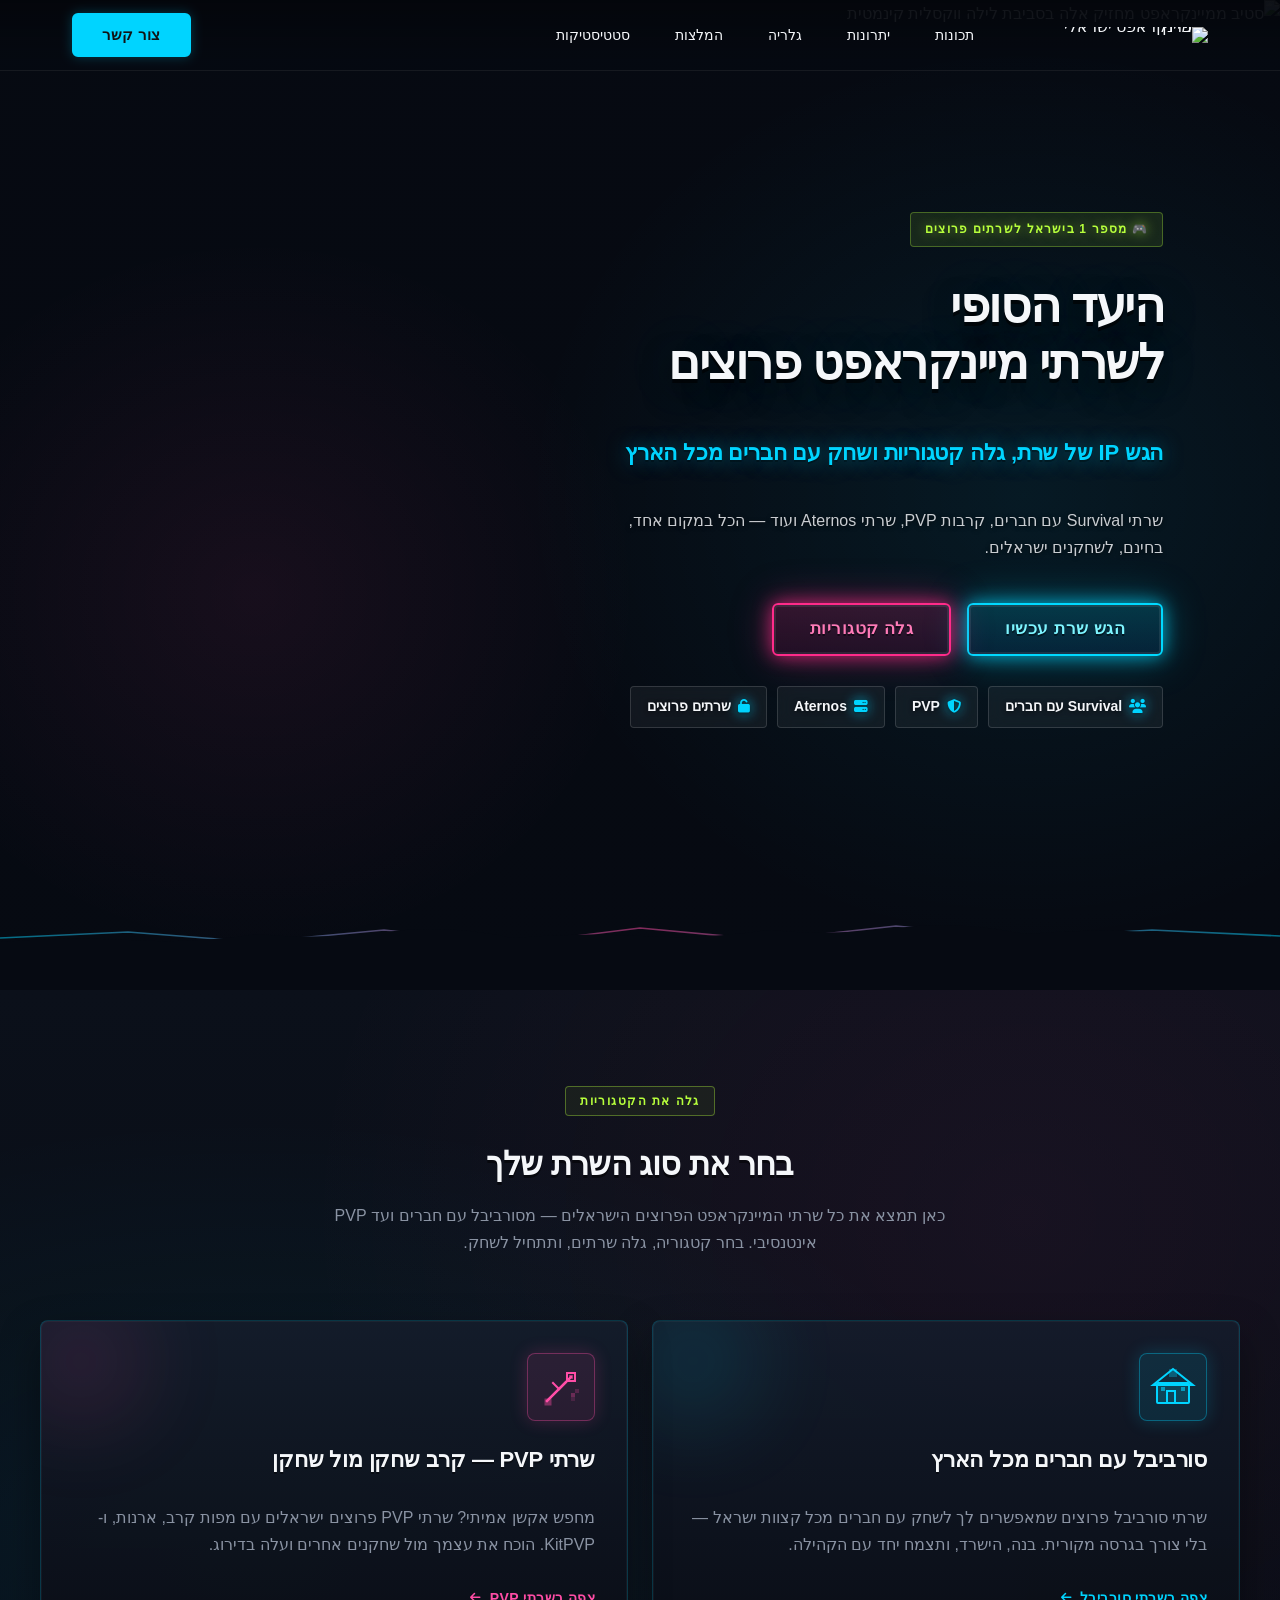
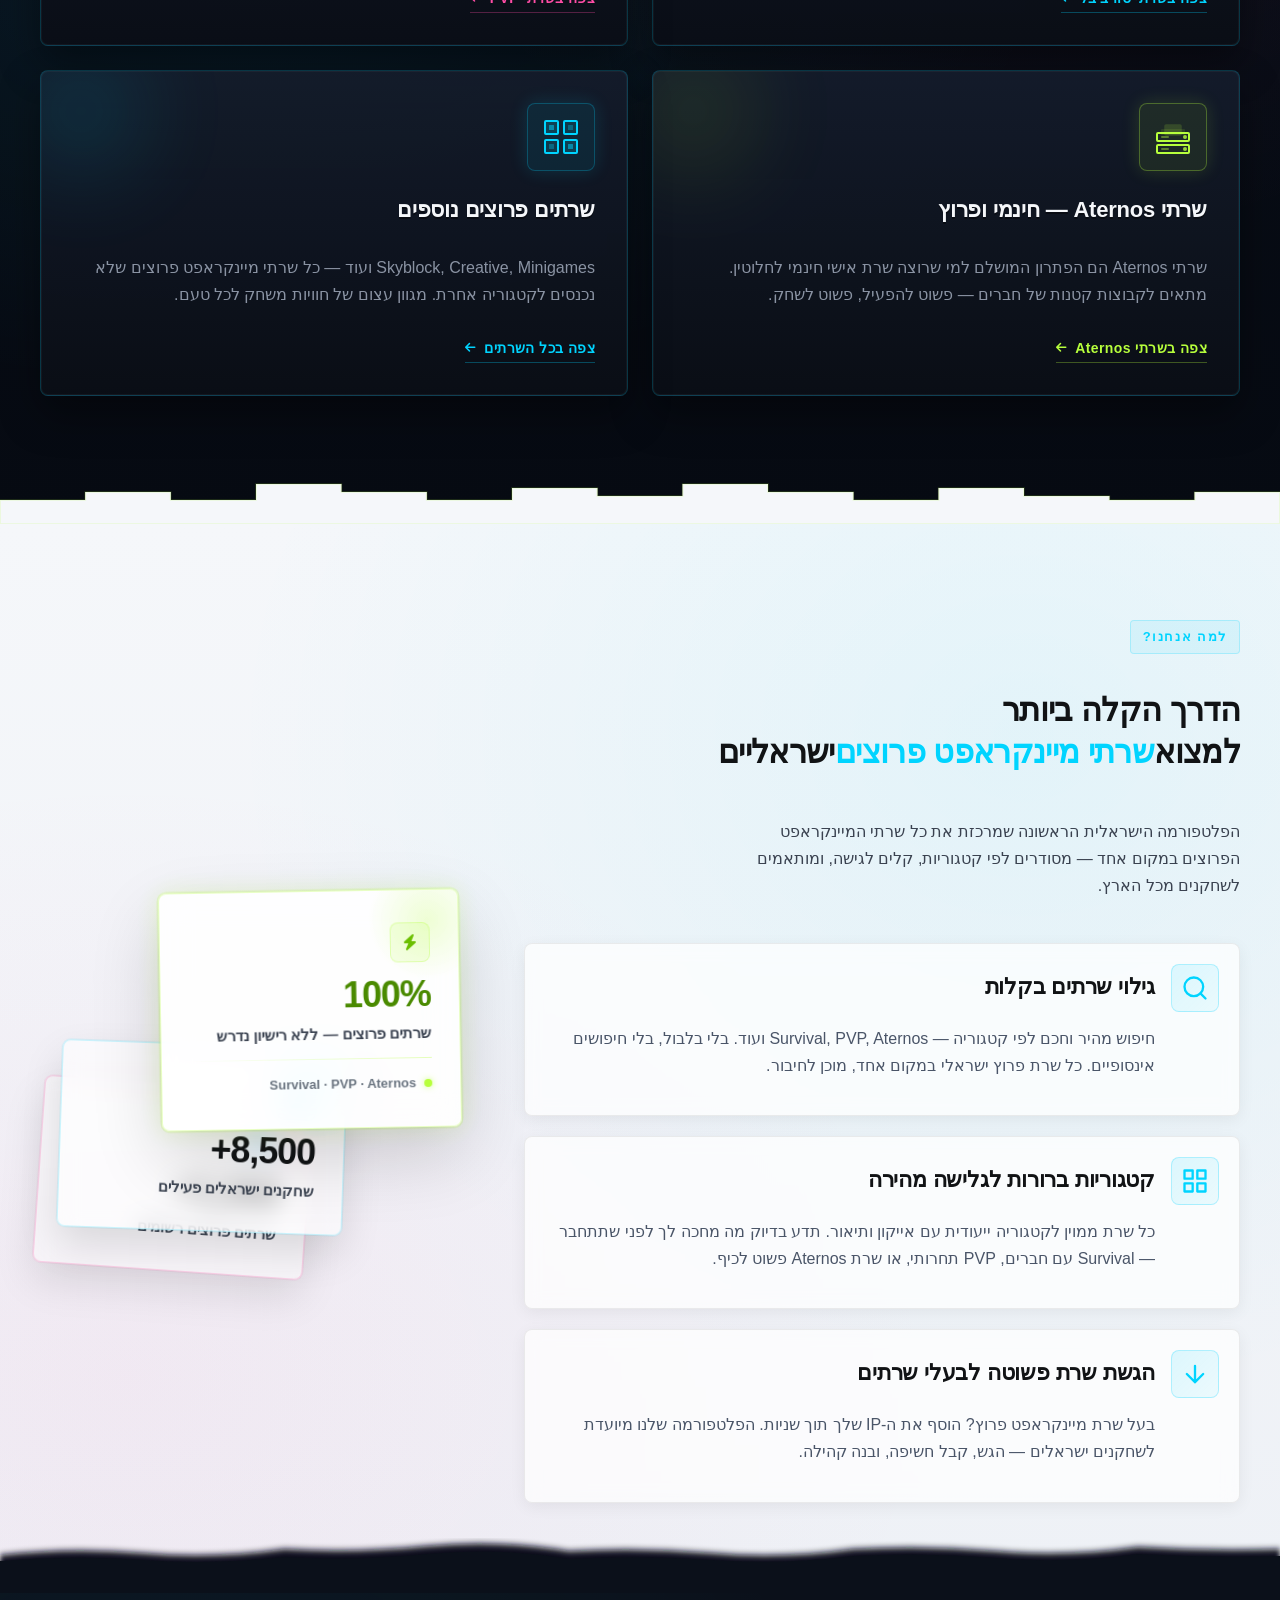
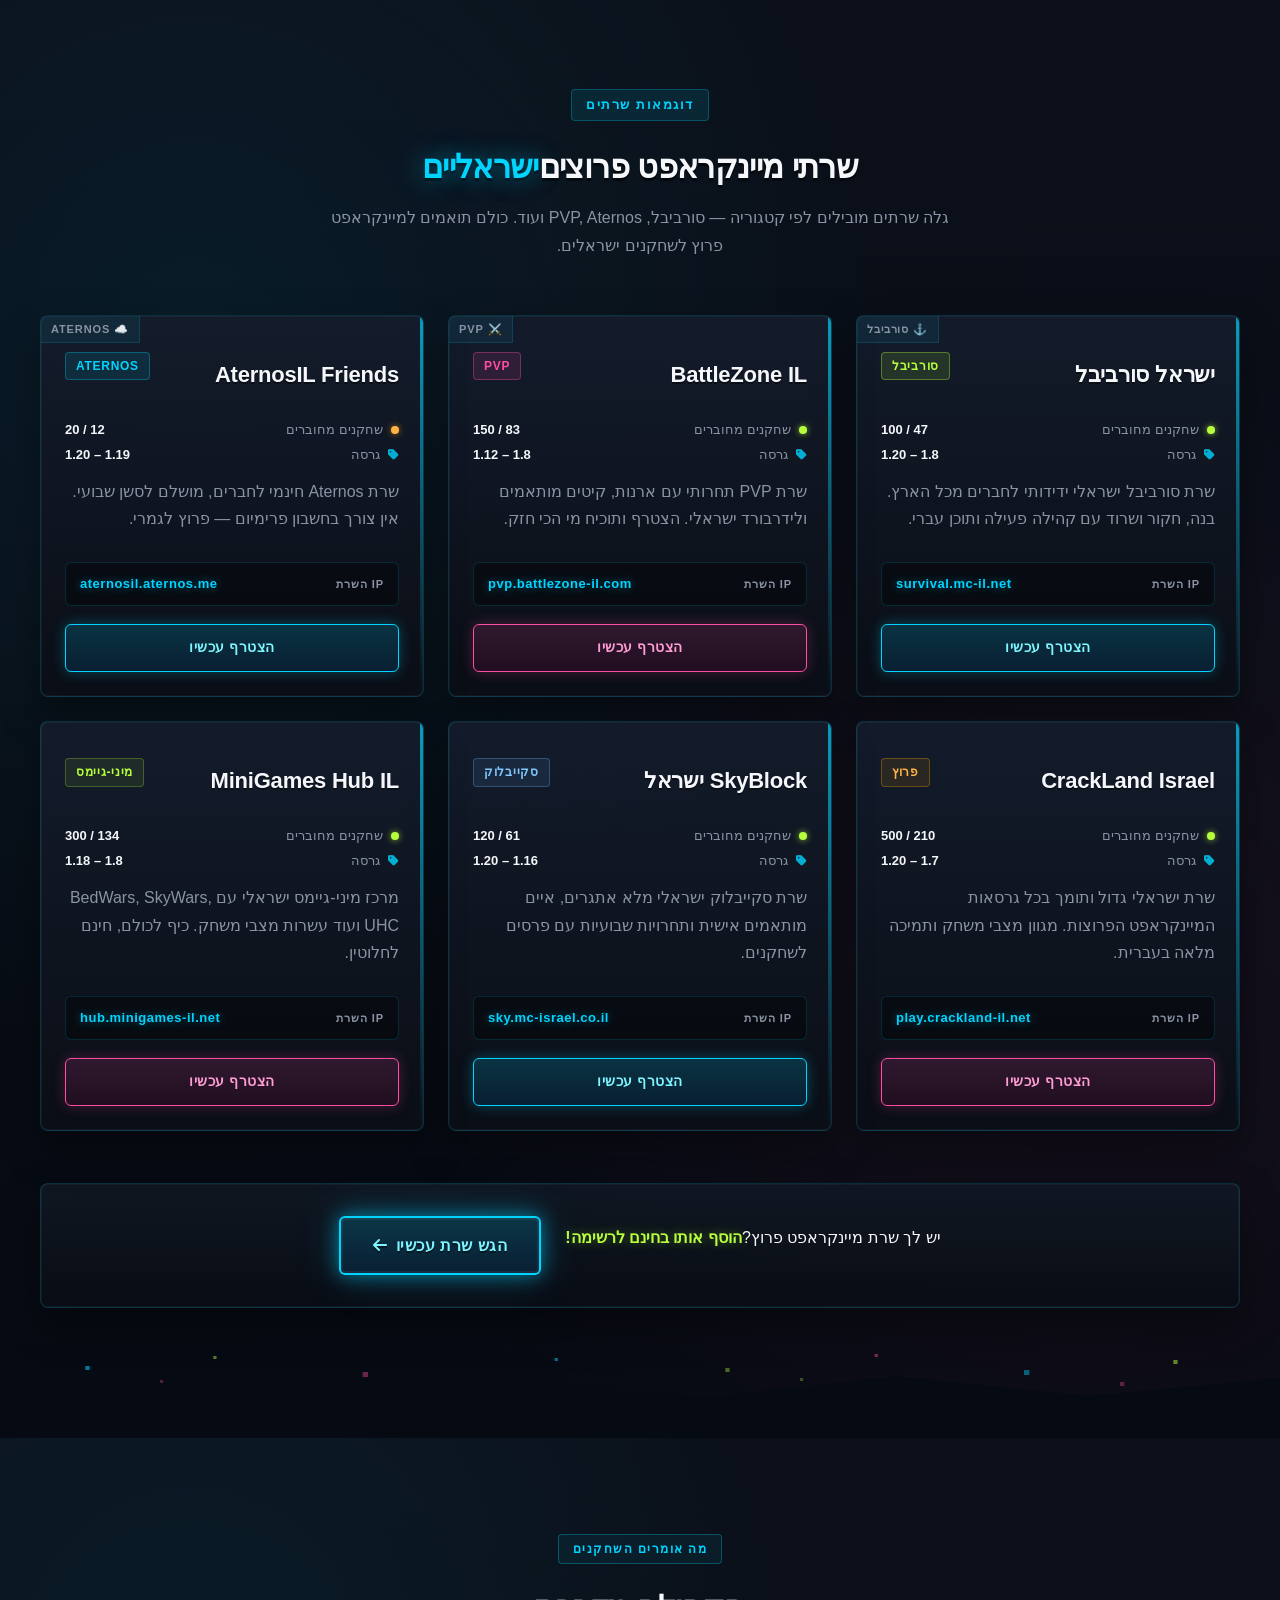
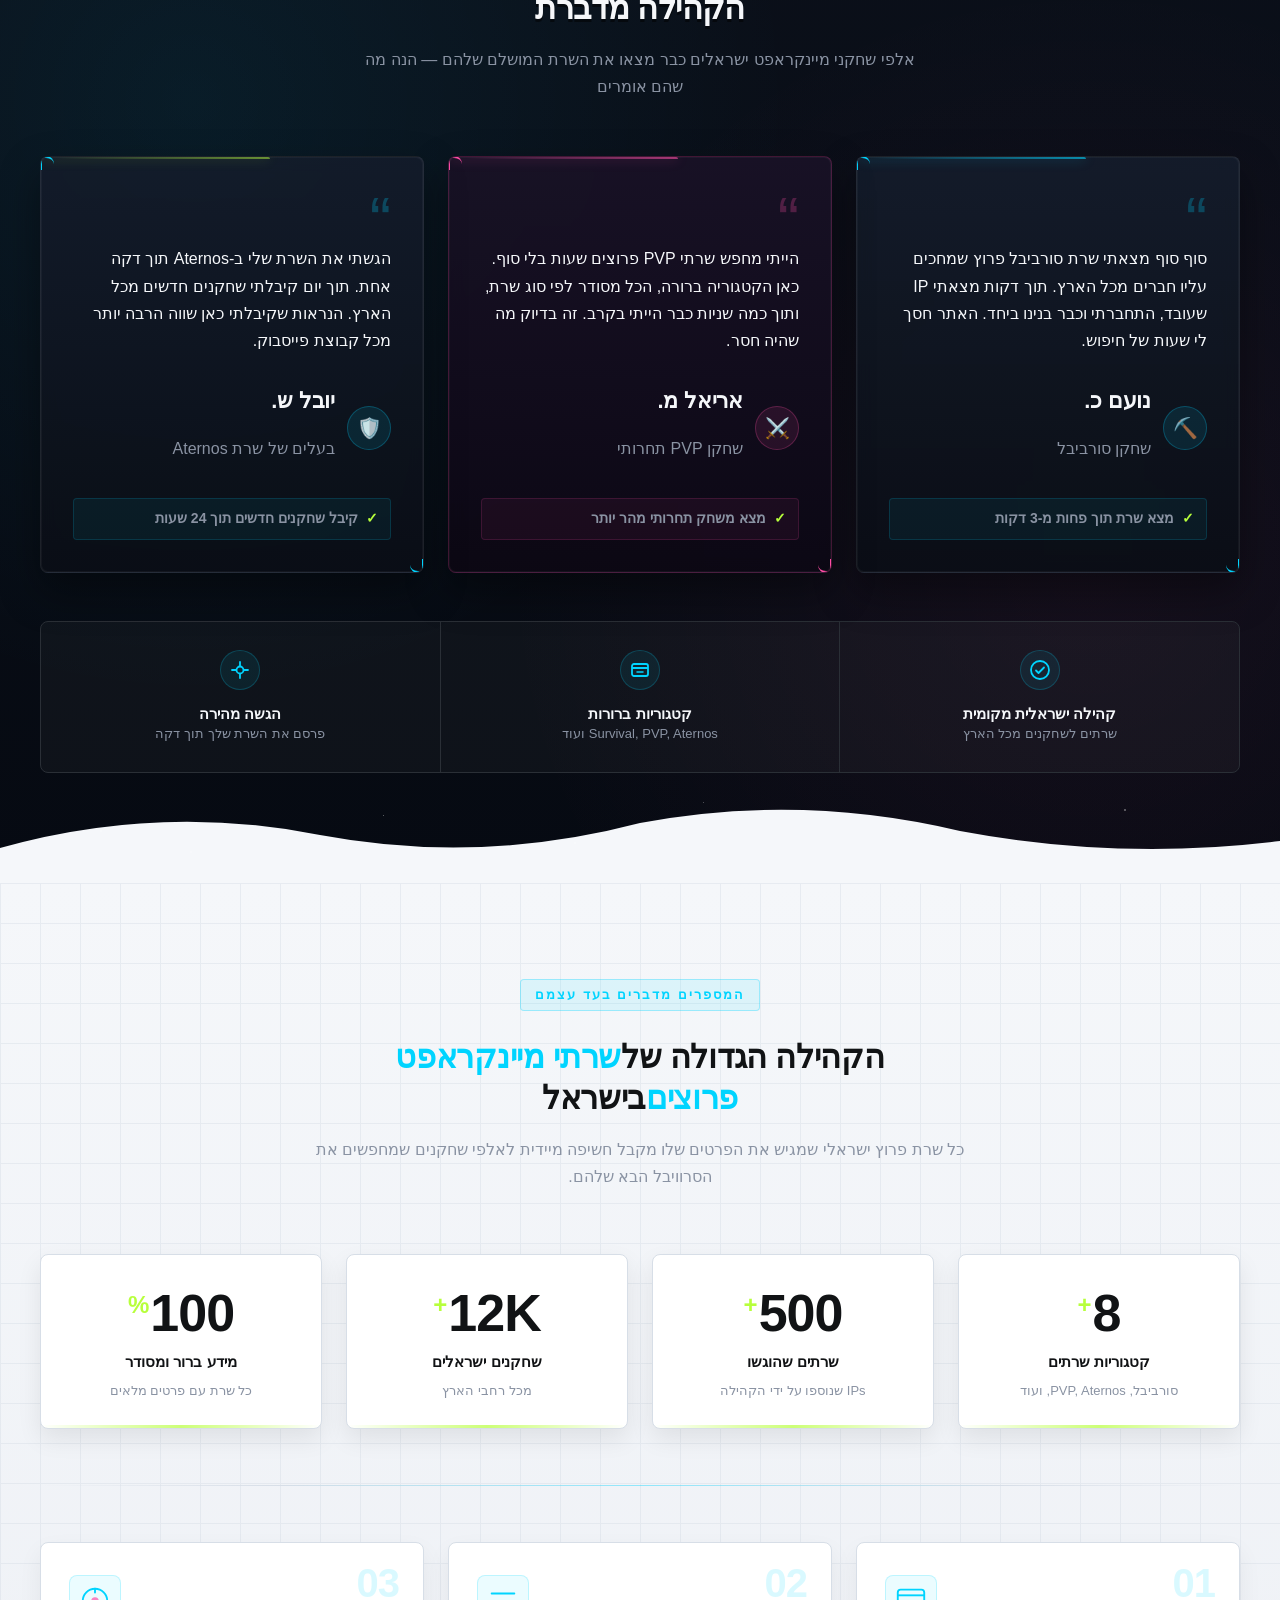
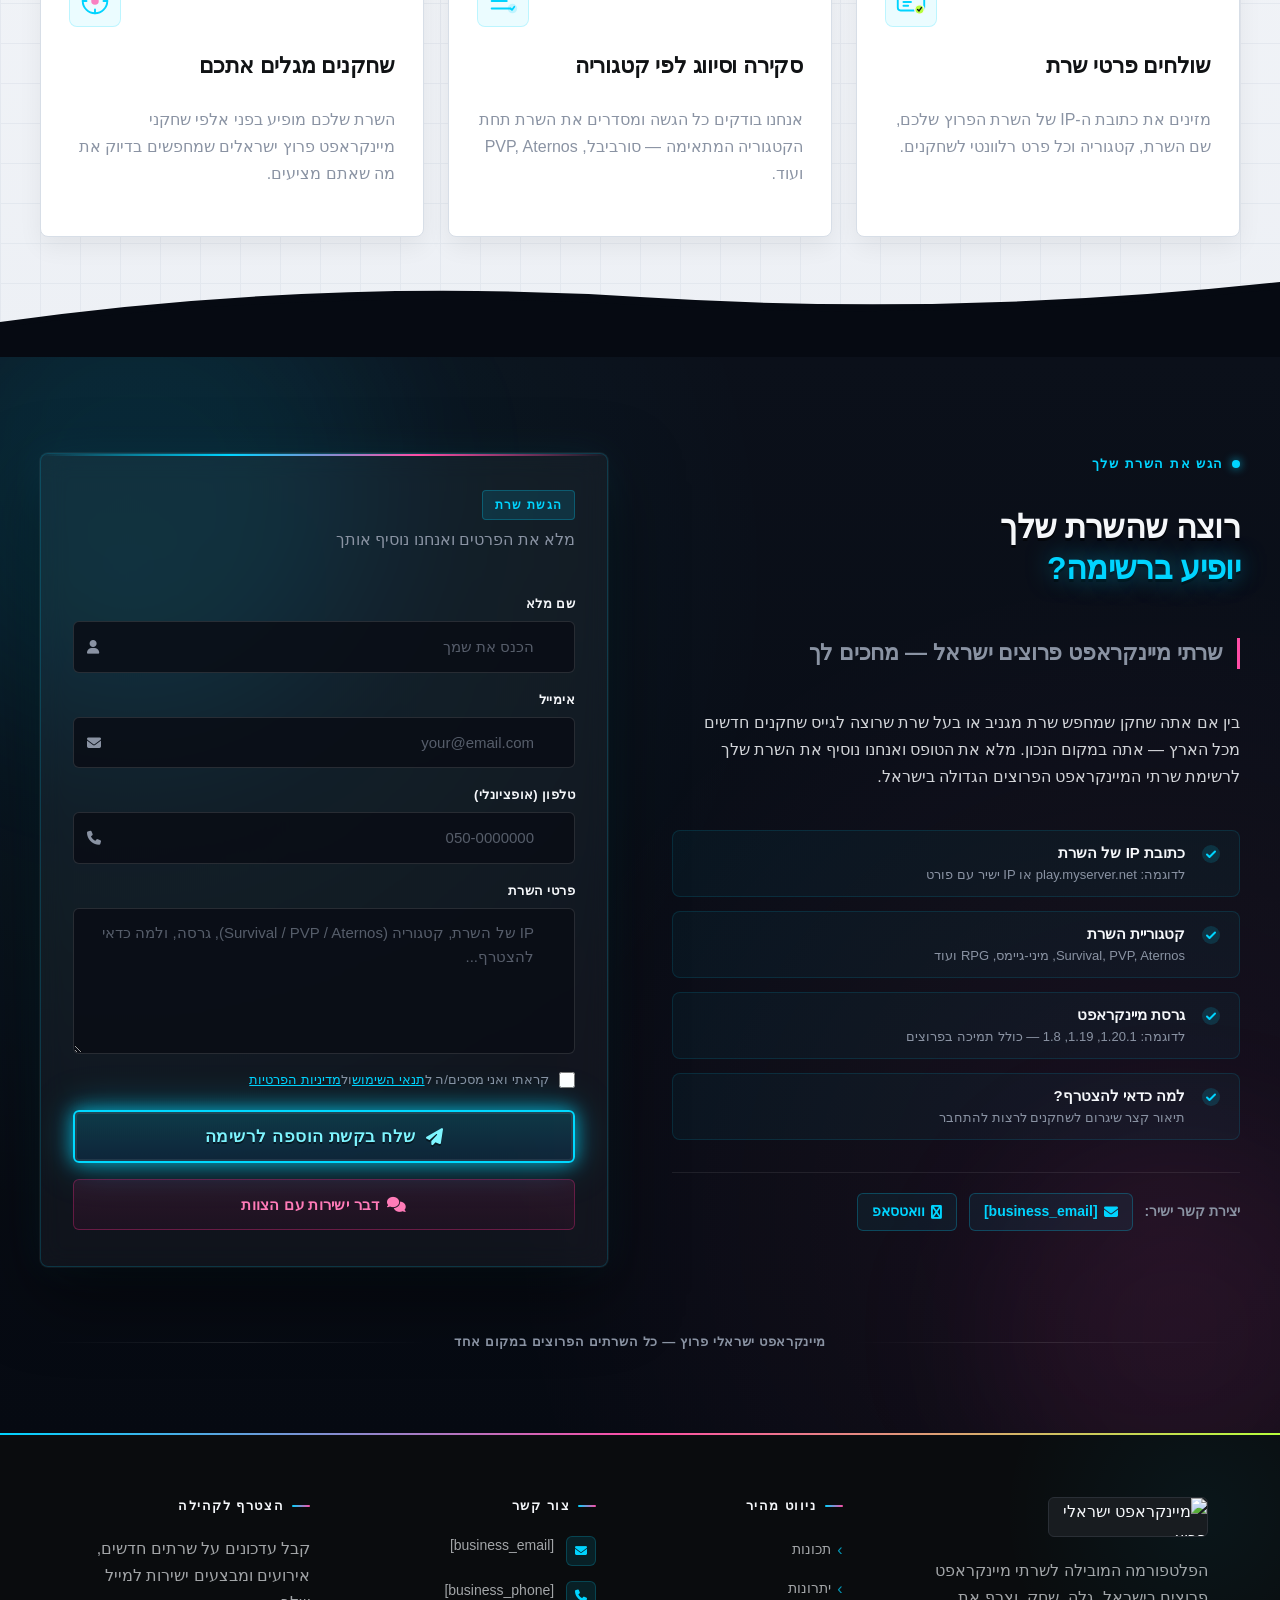
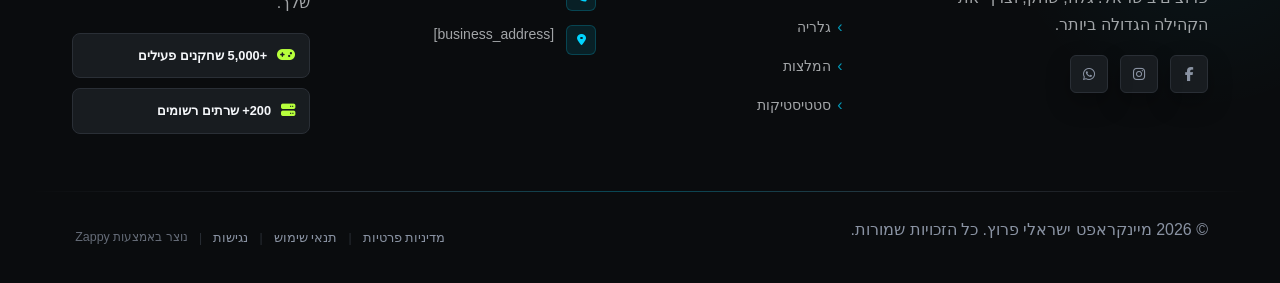
==== public/index.html @ db5146d5 "Background sync: Progressive GitHub Sync" ====
<!doctype html><html dir="rtl" lang="he"><head><meta charset="UTF-8"><meta content="width=device-width,initial-scale=1" name="viewport"><meta content="index, follow" name="robots"><title>שרתי מיינקראפט פרוצים — מיינקראפט ישראלי פרוץ</title><meta content="A Minecraft server listing website targeting Israeli players, featuring a Steve (Minecraft character) with a club as the background hero image. The site allows " name="description"><meta content="שרתי מיינקראפט פרוצים, רשימת שרתי מיינקראפט פרוצים ישראל, שרת מיינקראפט פרוץ Survival, מיינקראפט פרוץ" name="keywords"><link href="/assets/favicon.ico" rel="icon" type="image/x-icon"><link href="/assets/favicon-16x16.png" rel="icon" type="image/png" sizes="16x16"><link href="/assets/favicon-32x32.png" rel="icon" type="image/png" sizes="32x32"><link href="/assets/favicon-48x48.png" rel="icon" type="image/png" sizes="48x48"><link href="/assets/favicon-192x192.png" rel="icon" type="image/png" sizes="192x192"><link href="/assets/favicon-512x512.png" rel="icon" type="image/png" sizes="512x512"><link href="/assets/apple-touch-icon.png" rel="apple-touch-icon"><script>!function(){"use strict";var t="5edaeb53-f9d4-4e17-9d28-a9330c46c22c",e="https://api.zappy5.com/api/analytics/track",a=18e5,n=2592e6,o=!0,i=!0,r=!0;var s=function(){var e="zappy_visitor_"+t,a=null;try{if(a=localStorage.getItem(e)){var o=JSON.parse(a),i=Date.now();if(i-o.created<n)return o.lastSeen=i,localStorage.setItem(e,JSON.stringify(o)),o.id}}catch(t){console.warn("Zappy Analytics: LocalStorage not available")}var r="zv_"+Date.now()+"_"+Math.random().toString(36).substr(2,9);try{localStorage.setItem(e,JSON.stringify({id:r,created:Date.now(),lastSeen:Date.now()}))}catch(t){}return r}(),c=function(){var e="zappy_session_"+t,n=null;try{if(n=sessionStorage.getItem(e)){var o=JSON.parse(n),i=Date.now();if(i-o.timestamp<a)return o.timestamp=i,sessionStorage.setItem(e,JSON.stringify(o)),o.id}}catch(t){console.warn("Zappy Analytics: SessionStorage not available")}var r="zs_"+Date.now()+"_"+Math.random().toString(36).substr(2,9);try{sessionStorage.setItem(e,JSON.stringify({id:r,timestamp:Date.now()}))}catch(t){}return r}();function l(a,n){n=n||{};var o={website_id:t,event_type:a,page_path:window.location.pathname,referrer:document.referrer||"direct",visitor_id:s,session_id:c,metadata:n};if(navigator.sendBeacon){var i=new Blob([JSON.stringify(o)],{type:"application/json"});navigator.sendBeacon(e,i)}else fetch(e,{method:"POST",headers:{"Content-Type":"application/json"},body:JSON.stringify(o),keepalive:!0}).catch(function(t){console.warn("Zappy Analytics: Failed to track event",t)})}o&&l("pageview",{title:document.title,url:window.location.href}),i&&document.addEventListener("click",function(t){var e=t.target;if("BUTTON"===e.tagName||e.closest("button")){var a="BUTTON"===e.tagName?e:e.closest("button");l("click",{element:"button",text:a.textContent.trim().substring(0,100),id:a.id||null,class:a.className||null})}else if("A"===e.tagName||e.closest("a")){var n="A"===e.tagName?e:e.closest("a");l("navigation",{element:"link",text:n.textContent.trim().substring(0,100),href:n.href,external:n.hostname!==window.location.hostname})}},!0),r&&document.addEventListener("submit",function(t){var e=t.target;l("form_submit",{form_id:e.id||null,form_name:e.name||null,form_action:e.action||null,form_method:e.method||"GET"})},!0);var d=Date.now();window.addEventListener("beforeunload",function(){l("page_unload",{time_on_page:Math.floor((Date.now()-d)/1e3),page_path:window.location.pathname})}),window.zappyAnalytics={track:l,getVisitorId:function(){return s},getSessionId:function(){return c}}}()</script><meta content="שרתי מיינקראפט פרוצים — מיינקראפט ישראלי פרוץ" property="og:title"><meta content="A Minecraft server listing website targeting Israeli players, featuring a Steve (Minecraft character) with a club as the background hero image. The site allows " property="og:description"><meta content="summary_large_image" name="twitter:card"><meta content="שרתי מיינקראפט פרוצים — מיינקראפט ישראלי פרוץ" name="twitter:title"><meta content="A Minecraft server listing website targeting Israeli players, featuring a Steve (Minecraft character) with a club as the background hero image. The site allows " name="twitter:description"><meta content="website" property="og:type"><meta content="he_IL" property="og:locale"><link href="https://cdnjs.cloudflare.com/ajax/libs/font-awesome/6.4.0/css/all.min.css" rel="stylesheet"><link href="/assets/favicon.ico" rel="icon" type="image/x-icon"><link href="/assets/favicon-16x16.png" rel="icon" type="image/png" sizes="16x16"><link href="/assets/favicon-32x32.png" rel="icon" type="image/png" sizes="32x32"><link href="/assets/favicon-48x48.png" rel="icon" type="image/png" sizes="48x48"><link href="/assets/favicon-192x192.png" rel="icon" type="image/png" sizes="192x192"><link href="/assets/favicon-512x512.png" rel="icon" type="image/png" sizes="512x512"><link href="/assets/apple-touch-icon.png" rel="apple-touch-icon"><link href="https://cdn.jsdelivr.net/npm/vanilla-cookieconsent@3/dist/cookieconsent.css" rel="stylesheet"><script src="https://cdn.jsdelivr.net/npm/vanilla-cookieconsent@3/dist/cookieconsent.umd.js"></script><script src="https://cdn.jsdelivr.net/gh/mickidum/acc_toolbar/acctoolbar/acctoolbar.min.js"></script><link href="/styles.css" rel="stylesheet"><style id="zappy-dropdown-submenu-styles">#navMenu li:has(.sub-menu),.nav-menu li:has(.sub-menu),.navbar li:has(.sub-menu),nav li:has(.sub-menu){position:relative}#navMenu .sub-menu,.nav-menu .sub-menu,.navbar .sub-menu,nav .sub-menu{display:block!important;position:absolute!important;top:100%;left:0;min-width:220px;background:#fff;border-radius:8px;box-shadow:0 8px 25px rgba(0,0,0,.15);padding:8px 0;opacity:0;visibility:hidden;transform:translateY(10px);transition:all .3s ease;z-index:1000;list-style:none;pointer-events:none}#navMenu li:hover>.sub-menu,.nav-menu li:hover>.sub-menu,.navbar li:hover>.sub-menu,nav li:hover>.sub-menu{opacity:1!important;visibility:visible!important;transform:translateY(0)!important;pointer-events:auto!important}.sub-menu li{list-style:none;margin:0;padding:0}.sub-menu a{display:block!important;padding:10px 16px!important;color:var(--text-dark,#333)!important;font-weight:500;text-decoration:none;white-space:nowrap;transition:background-color .2s}.sub-menu .zappy-nav-child>a{padding-left:28px!important;font-size:.9em!important;opacity:.85!important}[dir=rtl] .sub-menu .zappy-nav-child>a,html[lang=ar] .sub-menu .zappy-nav-child>a,html[lang=he] .sub-menu .zappy-nav-child>a{padding-left:10px!important;padding-right:28px!important}.sub-menu .zappy-nav-parent>a{font-weight:600!important}.sub-menu a:hover{background-color:#f5f5f5}[dir=rtl] .nav-menu .sub-menu,[dir=rtl] .navbar .sub-menu,[dir=rtl] nav .sub-menu,html[lang=ar] .nav-menu .sub-menu,html[lang=ar] .navbar .sub-menu,html[lang=ar] nav .sub-menu,html[lang=he] .nav-menu .sub-menu,html[lang=he] .navbar .sub-menu,html[lang=he] nav .sub-menu{left:auto!important;right:0!important}.sub-menu:empty,.sub-menu:not(:has(li)):not(:has(> a)),.sub-menu:not(:has(li:not(.zappy-hidden-menu-item))):not(:has(> a)){display:none!important;opacity:0!important;visibility:hidden!important;pointer-events:none!important}li:has(.menu-group-title):hover>.sub-menu{opacity:1!important;visibility:visible!important;transform:translateY(0)!important;pointer-events:auto!important}#navMenu>li>.menu-group-title,.nav-menu>li>.menu-group-title{display:inline-block;padding:.5rem 1rem;cursor:default;user-select:none}@media (max-width:768px){#navMenu .sub-menu,.nav-menu .sub-menu,.navbar .sub-menu,nav .sub-menu{position:static!important;transform:none!important;box-shadow:none!important;background:0 0!important;max-height:0;overflow:hidden;opacity:0;visibility:hidden;transition:max-height .3s ease,opacity .3s ease;padding:0!important;border-radius:0!important}#navMenu .sub-menu.mobile-expanded,.nav-menu .sub-menu.mobile-expanded,.navbar .sub-menu.mobile-expanded{max-height:none!important;overflow-y:visible!important;opacity:1!important;visibility:visible!important;padding:8px 0 8px 16px!important}[dir=rtl] .sub-menu.mobile-expanded,html[lang=he] .sub-menu.mobile-expanded{padding:8px 16px 8px 0!important}#navMenu li:hover>.sub-menu,.nav-menu li:hover>.sub-menu,.navbar li:hover>.sub-menu,nav li:hover>.sub-menu{opacity:0;visibility:hidden;pointer-events:none}#navMenu li>.sub-menu.mobile-expanded,.nav-menu li>.sub-menu.mobile-expanded,.navbar li>.sub-menu.mobile-expanded,nav li>.sub-menu.mobile-expanded{opacity:1!important;visibility:visible!important;pointer-events:auto!important}#navMenu li:has(.sub-menu),.nav-menu li:has(.sub-menu),.navbar li:has(.sub-menu),nav li:has(.sub-menu){display:flex!important;flex-wrap:wrap!important;align-items:center!important;position:relative!important;min-height:44px!important}#navMenu li:has(.sub-menu)>a,.nav-menu li:has(.sub-menu)>a,.navbar li:has(.sub-menu)>a,nav li:has(.sub-menu)>a{flex:1!important;min-width:0!important}#navMenu li:has(.sub-menu)>.menu-group-title,.nav-menu li:has(.sub-menu)>.menu-group-title,.navbar li:has(.sub-menu)>.menu-group-title,nav li:has(.sub-menu)>.menu-group-title{flex:1!important;min-width:0!important;padding:0!important;line-height:inherit!important}#navMenu li:has(.sub-menu)>.sub-menu,.nav-menu li:has(.sub-menu)>.sub-menu,.navbar li:has(.sub-menu)>.sub-menu,nav li:has(.sub-menu)>.sub-menu{flex-basis:100%!important;width:100%!important}#navMenu li:has(.sub-menu)>a [class*=arrow],#navMenu li:has(.sub-menu)>a [class*=chevron],.nav-menu li:has(.sub-menu)>a .fa-angle-down,.nav-menu li:has(.sub-menu)>a .fa-chevron-down,.nav-menu li:has(.sub-menu)>a [class*=arrow],.nav-menu li:has(.sub-menu)>a [class*=chevron],nav li:has(.sub-menu)>a [class*=arrow],nav li:has(.sub-menu)>a [class*=chevron]{display:none!important;visibility:hidden!important}.mobile-submenu-toggle{display:flex!important;align-items:center!important;justify-content:center!important;width:44px!important;height:auto!important;background:0 0!important;border:none!important;cursor:pointer!important;color:var(--text-light)!important;position:static!important;flex-shrink:0!important;align-self:stretch!important;z-index:2!important;padding:0!important;margin:0!important}.mobile-submenu-toggle::after{content:''!important;width:0!important;height:0!important;border-left:6px solid transparent!important;border-right:6px solid transparent!important;border-top:7px solid currentColor!important;transition:transform .3s ease!important}.mobile-submenu-toggle.expanded::after{transform:rotate(180deg)!important}.sub-menu a{padding:10px 0!important;display:block!important;color:var(--text-light)!important;white-space:normal!important}.sub-menu .zappy-nav-child>a{padding-left:28px!important;font-size:.9em!important;opacity:.85!important}[dir=rtl] .sub-menu .zappy-nav-child>a,html[lang=ar] .sub-menu .zappy-nav-child>a,html[lang=he] .sub-menu .zappy-nav-child>a{padding-left:0!important;padding-right:28px!important}.sub-menu .zappy-nav-parent>a{font-weight:600!important}#navMenu.active,.nav-menu.active{max-width:100vw!important;overflow-x:hidden!important;box-sizing:border-box!important}.navbar .sub-menu li a,.zappy-products-dropdown .sub-menu a,nav.navbar .sub-menu li a{color:var(--text-light)!important}}@media (min-width:769px){.mobile-submenu-toggle{display:none!important}}</style><style id="mobile-lang-menu-deployed-css">@media (max-width:768px){.lang-switcher,.nav-container .lang-switcher,.nav-cta-container .lang-switcher,.nav-ecommerce-icons .lang-switcher,.nav-icons-left .lang-switcher,.navbar .lang-switcher,.navbar .nav-cta-container .lang-switcher{display:none!important}.mobile-lang-menu{width:100%;border-top:1px solid rgba(128,128,128,.2);padding:8px 0 0 0;margin-top:8px}.mobile-lang-toggle{display:flex!important;align-items:center;justify-content:space-between;width:100%;padding:12px 16px;background:0 0;border:none;cursor:pointer;font-size:15px;color:inherit;font-family:inherit}.mobile-lang-toggle::after{content:'';display:inline-block;width:8px;height:8px;border-right:2px solid currentColor;border-bottom:2px solid currentColor;transform:rotate(45deg);transition:transform .3s ease;margin-left:8px}.mobile-lang-toggle.expanded::after{transform:rotate(-135deg)}.mobile-lang-options{max-height:0;overflow:hidden;transition:max-height .3s ease}.mobile-lang-options.expanded{max-height:300px}.mobile-lang-option{display:flex!important;align-items:center;gap:10px;padding:10px 24px;text-decoration:none;color:inherit;font-size:14px;font-family:inherit}.mobile-lang-option:hover{background:rgba(128,128,128,.1)}.mobile-lang-option.active{font-weight:600;opacity:.7;pointer-events:none}.mobile-lang-option img{width:20px;height:20px;border-radius:50%}}@media (min-width:769px){.mobile-lang-menu{display:none!important}}</style><style id="zappy-widget-visibility">#mic-access-tool-box,#mic-access-tool-general-button,#mic-init-access-tool #mic-access-tool-box,#mic-init-access-tool #mic-access-tool-general-button,#mic-init-access-tool .mic-access-tool-general-button,._access-icon,._access-menu,.mic-access-tool-box,.mic-access-tool-general-button,div[id*=mic-access-tool-box]{display:none!important;visibility:hidden!important;opacity:0!important;pointer-events:none!important}</style></head><body><nav class="navbar" dir="rtl"><button class="mobile-toggle" aria-label="Menu" id="mobileToggle"><svg viewBox="0 0 24 24" fill="none" height="24" width="24" class="hamburger-icon"><path d="M3 12h18M3 6h18M3 18h18" stroke="currentColor" stroke-width="2" stroke-linecap="round"></path></svg><svg viewBox="0 0 24 24" fill="none" height="24" width="24" class="close-icon" style="display:none"><path d="M18 6L6 18M6 6l12 12" stroke="currentColor" stroke-width="2" stroke-linecap="round"></path></svg></button><button class="phone-header-btn" aria-label="Call" data-phone=""><svg viewBox="0 0 24 24" fill="currentColor" height="20" width="20"><path d="M22 16.92v3a2 2 0 0 1-2.18 2 19.79 19.79 0 0 1-8.63-3.07 19.5 19.5 0 0 1-6-6 19.79 19.79 0 0 1-3.07-8.67A2 2 0 0 1 4.11 2h3a2 2 0 0 1 2 1.72 12.84 12.84 0 0 0 .7 2.81 2 2 0 0 1-.45 2.11L8.09 9.91a16 16 0 0 0 6 6l1.27-1.27a2 2 0 0 1 2.11-.45 12.84 12.84 0 0 0 2.81.7A2 2 0 0 1 22 16.92z"></path></svg></button><div class="nav-container"><div class="nav-right-group"><div class="nav-brand"><a href="/" class="logo-link"><img alt="מיינקראפט ישראלי פרוץ" src="/assets/business-logo.webp" class="logo"></a></div><ul class="nav-menu" id="navMenu"><li><a href="#features">תכונות</a></li><li><a href="#benefits">יתרונות</a></li><li><a href="#showcase">גלריה</a></li><li><a href="#testimonials">המלצות</a></li><li><a href="#stats">סטטיסטיקות</a></li></ul></div><div class="nav-cta-container"><a href="#contact" class="nav-cta-btn">צור קשר</a></div></div></nav><script>window.addEventListener("load",function(){const e=document.querySelector(".navbar, nav, header");if(!e)return void console.log("[Navbar] Navbar element not found");let t=document.getElementById("mobileToggle")||document.querySelector(".mobile-toggle")||document.querySelector(".hamburger")||document.querySelector(".hamburger-menu")||document.querySelector(".menu-toggle")||document.querySelector(".burger-menu")||document.querySelector('[aria-label="Menu"]')||document.querySelector('[aria-label="תפריט"]');const o=document.querySelector(".phone-header-btn"),n=window.getComputedStyle(e);let r=n.backgroundColor;if(console.log("[Navbar] Initial navbar background:",r),"transparent"===r||"rgba(0, 0, 0, 0)"===r||r.startsWith("rgba")&&r.includes(", 0)")){const e=n.backgroundImage;if(e&&"none"!==e)console.log("[Navbar] Navbar has background image/gradient, using dark text"),r="rgb(240, 240, 240)";else{const e=window.getComputedStyle(document.body).backgroundColor;console.log("[Navbar] Navbar transparent, using body background:",e),r=e}}const i=r.match(/\d+/g);if(i&&i.length>=3){const e=(.299*parseInt(i[0])+.587*parseInt(i[1])+.114*parseInt(i[2]))/255;console.log("[Navbar] Mobile button colors preserved from Claude CSS (luminance:",e.toFixed(2)+")");const n=document.createElement("style");n.id="zappy-mobile-nav-fix";document.documentElement.lang;document.documentElement.dir,n.textContent='\n        /* Hide mobile buttons on desktop, show only on mobile */\n        @media (min-width: 769px) {\n          .mobile-toggle,\n          .phone-header-btn {\n            display: none !important;\n          }\n        }\n        \n        /* Show and position mobile buttons correctly on mobile */\n        @media (max-width: 768px) {\n          .mobile-toggle,\n          .phone-header-btn {\n            position: absolute !important;\n            top: 50% !important;\n            transform: translateY(-50%) !important;\n            z-index: 1001 !important;\n            display: flex !important;\n            align-items: center !important;\n            justify-content: center !important;\n            width: 36px !important;\n            height: 36px !important;\n            border-radius: 50% !important;\n            border: none !important;\n            cursor: pointer !important;\n            padding: 6px !important;\n            background: none !important;\n            color: var(--nav-text, var(--text-light)) !important;\n          }\n          \n          /* LTR positioning (default): hamburger LEFT, phone RIGHT */\n          html:not([dir="rtl"]):not([lang="he"]):not([lang="ar"]) .mobile-toggle,\n          html[dir="ltr"] .mobile-toggle {\n            left: 12px !important;\n            right: auto !important;\n          }\n          html:not([dir="rtl"]):not([lang="he"]):not([lang="ar"]) .phone-header-btn,\n          html[dir="ltr"] .phone-header-btn {\n            right: 12px !important;\n            left: auto !important;\n          }\n          \n          /* RTL positioning: hamburger RIGHT, phone LEFT */\n          html[dir="rtl"] .mobile-toggle,\n          html[lang="he"] .mobile-toggle,\n          html[lang="ar"] .mobile-toggle {\n            right: 12px !important;\n            left: auto !important;\n          }\n          html[dir="rtl"] .phone-header-btn,\n          html[lang="he"] .phone-header-btn,\n          html[lang="ar"] .phone-header-btn {\n            left: 12px !important;\n            right: auto !important;\n          }\n          \n          /* CRITICAL: Ensure nav-container has min-height on mobile */\n          /* All children are positioned absolutely/fixed on mobile, so height:auto collapses to 0 */\n          .nav-container {\n            min-height: 70px !important;\n            position: relative !important;\n          }\n          \n          /* Ensure SVG icons are properly sized and inherit color */\n          .mobile-toggle svg,\n          .phone-header-btn svg {\n            width: 24px !important;\n            height: 24px !important;\n            /* Don\'t force display - let JavaScript control hamburger/close toggle */\n          }\n          \n          /* Reset nav-cta-container on mobile - remove desktop box-shadow/padding */\n          /* that creates a visible ghost box when CTA button is hidden */\n          .nav-cta-container {\n            box-shadow: none !important;\n            padding: 0 !important;\n          }\n          \n          /* Hide nav-cta-container entirely on mobile when there\'s no lang-switcher */\n          /* (only the CTA button is inside, and it\'s hidden on mobile) */\n          .nav-cta-container:not(:has(.lang-switcher)) {\n            display: none !important;\n          }\n          \n          /* CRITICAL: Prevent hero image fade gradient from bleeding over headline text */\n          /* The .image-fade-gradient has bottom: -30px (extends below parent) */\n          /* On mobile stacked layout, this overlaps the h1 text below the image */\n          .hero-image-column {\n            overflow: hidden !important;\n          }\n          .image-fade-gradient {\n            bottom: 0 !important;\n          }\n          \n          /* Hide desktop language switcher on mobile - hamburger menu handles it */\n          /* High specificity to override stored CSS */\n          .lang-switcher,\n          .nav-cta-container .lang-switcher,\n          .nav-container .lang-switcher,\n          .navbar .lang-switcher,\n          .navbar .nav-cta-container .lang-switcher {\n            display: none !important;\n          }\n        }\n      ';const r=document.getElementById("zappy-mobile-nav-fix");r&&r.remove(),document.head.appendChild(n),console.log("[Navbar] Critical CSS injected for mobile nav positioning");const l=window.innerWidth<=768;if(t){const e=t.querySelector(".hamburger-icon"),o=t.querySelector(".close-icon");e&&(e.style.setProperty("width","24px","important"),e.style.setProperty("height","24px","important"),e.style.setProperty("display","block","important")),o&&(o.style.setProperty("width","24px","important"),o.style.setProperty("height","24px","important"),o.style.setProperty("display","none","important")),l?(t.style.setProperty("position","absolute","important"),t.style.setProperty("top","50%","important"),t.style.setProperty("transform","translateY(-50%)","important"),t.style.setProperty("z-index","1001","important"),t.style.removeProperty("left"),t.style.removeProperty("right"),console.log("[Navbar] Mobile toggle positioning applied (mobile viewport)")):(t.style.removeProperty("position"),t.style.removeProperty("top"),t.style.removeProperty("transform"),t.style.removeProperty("z-index"),t.style.removeProperty("left"),t.style.removeProperty("right"),console.log("[Navbar] Desktop viewport - cleared mobile toggle inline positioning"))}if(o){const e=o.querySelector("svg");e&&(e.style.width="24px",e.style.height="24px",e.setAttribute("width","24"),e.setAttribute("height","24")),l?(o.style.setProperty("position","absolute","important"),o.style.setProperty("top","50%","important"),o.style.setProperty("transform","translateY(-50%)","important"),o.style.setProperty("z-index","1001","important"),o.style.removeProperty("left"),o.style.removeProperty("right"),console.log("[Navbar] Phone button positioning applied (mobile viewport)")):(o.style.removeProperty("position"),o.style.removeProperty("top"),o.style.removeProperty("transform"),o.style.removeProperty("z-index"),o.style.removeProperty("left"),o.style.removeProperty("right"),console.log("[Navbar] Desktop viewport - cleared phone button inline positioning"))}}else console.log("[Navbar] Could not parse background color:",r);t=document.getElementById("mobileToggle")||document.querySelector(".mobile-toggle")||document.querySelector(".hamburger")||document.querySelector(".hamburger-menu")||document.querySelector(".menu-toggle")||document.querySelector(".burger-menu")||document.querySelector('[aria-label="Menu"]')||document.querySelector('[aria-label="תפריט"]');const l=document.getElementById("navMenu")||document.querySelector(".nav-menu")||document.querySelector(".nav-links")||document.querySelector("nav ul:not(.submenu)");if(!t||!l)return void console.log("[Navbar] Mobile toggle or menu not found:",{toggle:!!t,menu:!!l});l.id||(l.id="navMenu"),console.log("[Navbar] Initializing mobile menu...");const a=t.cloneNode(!0);t.parentNode.replaceChild(a,t),a.addEventListener("click",function(e){e.preventDefault(),e.stopPropagation();const t=this.querySelector(".hamburger-icon"),o=this.querySelector(".close-icon");l.classList.contains("active")?(l.classList.remove("active"),t&&t.style.setProperty("display","block","important"),o&&o.style.setProperty("display","none","important"),document.body.style.overflow="",console.log("[Navbar] Menu closed")):(l.classList.add("active"),t&&t.style.setProperty("display","none","important"),o&&o.style.setProperty("display","block","important"),document.body.style.overflow="hidden",console.log("[Navbar] Menu opened"))}),l.querySelectorAll("a").forEach(function(e){e.addEventListener("click",function(){if("#"===this.getAttribute("href"))return;const e=a.querySelector(".hamburger-icon"),t=a.querySelector(".close-icon");l.classList.remove("active"),e&&e.style.setProperty("display","block","important"),t&&t.style.setProperty("display","none","important"),document.body.style.overflow="",console.log("[Navbar] Menu closed (link clicked)")})});var s=l.querySelectorAll(".dropdown-toggle");s.forEach(function(e){e.addEventListener("click",function(e){e.preventDefault(),e.stopPropagation();var t=this.closest(".nav-dropdown");t&&(t.parentNode.querySelectorAll(".nav-dropdown.open").forEach(function(e){e!==t&&e.classList.remove("open")}),t.classList.toggle("open"),console.log("[Navbar] Dropdown toggled:",t.classList.contains("open")?"open":"closed"))})}),document.addEventListener("click",function(e){e.target.closest(".nav-dropdown")||document.querySelectorAll(".nav-dropdown.open").forEach(function(e){e.classList.remove("open")})}),console.log("[Navbar] Dropdown handlers initialized for "+s.length+" dropdowns"),o&&o.addEventListener("click",function(){const e=document.querySelectorAll('a[href^="tel:"]'),t=e.length>0?e[0].getAttribute("href").replace("tel:",""):"[business_phone]";window.location.href="tel:"+t,console.log("[Navbar] Phone button clicked")}),console.log("[Navbar] Mobile menu initialized successfully");const p=function(){const e=document.querySelector(".whatsapp-float");e&&(window.innerWidth>=769?(e.style.setProperty("display","none","important"),e.style.setProperty("visibility","hidden","important"),e.style.setProperty("opacity","0","important"),e.style.setProperty("pointer-events","none","important"),console.log("[WhatsApp] Button hidden on desktop")):(e.style.removeProperty("display"),e.style.removeProperty("visibility"),e.style.removeProperty("opacity"),e.style.removeProperty("pointer-events"),console.log("[WhatsApp] Button visible on mobile")))};let c;p(),window.addEventListener("resize",function(){clearTimeout(c),c=setTimeout(p,100)})})</script><main><section class="index-hero-section" data-layout-spec="בית-hero" dir="rtl" data-hero-type="fullscreen-scrim"><div class="index-hero-bg"><img alt="סטיב ממיינקראפט מחזיק אלה בסביבת לילה ווקסלית קינמטית" src="/assets/site-index-hero-image-1.webp" data-context="Dramatic cinematic Minecraft Steve character holding a large wooden club/bat, standing in a dark smoky voxel night environment with glowing cyan and magenta rim lighting. Deep shadows, particle effects, atmospheric fog, blocky Minecraft art style but rendered with high contrast cinematic quality. Dark blue-black background with neon glow accents. Full-bleed hero background image for Israeli Minecraft server listing website." data-hero-bg="true" data-placeholder="index-hero-image-1" height="700" width="1200"></div><div class="index-hero-scrim" aria-hidden="true"></div><div class="index-hero-content-wrap"><div class="index-hero-content"><span class="index-hero-eyebrow">🎮 מספר 1 בישראל לשרתים פרוצים</span><h1 class="index-hero-h1">היעד הסופי<br>לשרתי מיינקראפט פרוצים</h1><h3 class="index-hero-h3">הגש IP של שרת, גלה קטגוריות ושחק עם חברים מכל הארץ</h3><p class="index-hero-body">שרתי Survival עם חברים, קרבות PVP, שרתי Aternos ועוד — הכל במקום אחד, בחינם, לשחקנים ישראלים.</p><div class="index-hero-ctas"><a href="#submit" class="index-hero-btn-primary">הגש שרת עכשיו</a><a href="#categories" class="index-hero-btn-secondary">גלה קטגוריות</a></div><div class="index-hero-chips"><span class="index-hero-chip"><i class="fa-solid fa-users" aria-hidden="true"></i>Survival עם חברים</span><span class="index-hero-chip"><i class="fa-solid fa-shield-halved" aria-hidden="true"></i>PVP</span><span class="index-hero-chip"><i class="fa-solid fa-server" aria-hidden="true"></i>Aternos</span><span class="index-hero-chip"><i class="fa-solid fa-unlock" aria-hidden="true"></i>שרתים פרוצים</span></div></div></div><div class="index-hero-divider-wrapper"><svg viewBox="0 0 1200 90" xmlns="http://www.w3.org/2000/svg" aria-hidden="true" data-no-icon-edit="true" preserveAspectRatio="none"><polyline fill="none" opacity="0.55" points="0,38 120,32 240,42 360,30 480,44 600,28 720,40 840,26 960,38 1080,30 1200,36" stroke="url(#neonSeam)" stroke-width="1.5"></polyline><path d="M0,90 L0,42 Q60,36 120,40 T240,34 Q300,40 360,32 T480,38 Q540,32 600,36 T720,30 Q780,36 840,28 T960,34 Q1020,28 1080,32 T1200,38 L1200,90 Z" fill="#060A12"></path><defs><linearGradient id="neonSeam" x1="0%" x2="100%" y1="0%" y2="0%"><stop offset="0%" stop-color="#00D4FF" stop-opacity="0.9"></stop><stop offset="50%" stop-color="#FF4DA6" stop-opacity="0.9"></stop><stop offset="100%" stop-color="#00D4FF" stop-opacity="0.9"></stop></linearGradient></defs></svg></div></section><section class="index-features-section" data-layout-spec="בית-features" dir="rtl"><div class="index-features-container"><div class="index-features-intro"><span class="index-features-eyebrow">גלה את הקטגוריות</span><h2 class="index-features-heading">בחר את סוג השרת שלך</h2><p class="index-features-subtext">כאן תמצא את כל שרתי המיינקראפט הפרוצים הישראלים — מסורביבל עם חברים ועד PVP אינטנסיבי. בחר קטגוריה, גלה שרתים, ותתחיל לשחק.</p></div><div class="index-features-grid"><article class="index-feature-card" id="feature-survival"><div class="index-feature-card-inner"><div class="index-feature-icon-wrap index-feature-icon-survival"><svg viewBox="0 0 48 48" xmlns="http://www.w3.org/2000/svg" data-element-type="icon" data-icon-type="svg" fill="none" height="48" width="48" aria-hidden="true"><rect height="20" width="32" x="8" y="20" fill="currentColor" opacity="0.15" rx="1"></rect><rect height="20" width="32" x="8" y="20" fill="none" rx="1" stroke="currentColor" stroke-width="2"></rect><rect height="12" width="8" x="18" y="28" fill="none" stroke="currentColor" stroke-width="2"></rect><polygon fill="none" points="4,22 24,6 44,22" stroke="currentColor" stroke-linejoin="miter" stroke-width="2"></polygon><rect height="8" width="8" x="20" y="6" fill="currentColor" opacity="0.3"></rect><rect height="4" width="4" x="12" y="24" fill="currentColor" opacity="0.6"></rect><rect height="4" width="4" x="32" y="24" fill="currentColor" opacity="0.6"></rect></svg></div><div class="index-feature-content"><h3 class="index-feature-title">סורביבל עם חברים מכל הארץ</h3><p class="index-feature-desc">שרתי סורביבל פרוצים שמאפשרים לך לשחק עם חברים מכל קצוות ישראל — בלי צורך בגרסה מקורית. בנה, הישרד, ותצמח יחד עם הקהילה.</p><a href="#survival-servers" class="index-feature-cta"><span>צפה בשרתי סורביבל</span><i class="fas fa-arrow-left" aria-hidden="true"></i></a></div></div><div class="index-feature-card-glow index-feature-card-glow-cyan"></div></article><article class="index-feature-card" id="feature-pvp"><div class="index-feature-card-inner"><div class="index-feature-icon-wrap index-feature-icon-pvp"><svg viewBox="0 0 48 48" xmlns="http://www.w3.org/2000/svg" data-element-type="icon" data-icon-type="svg" fill="none" height="48" width="48" aria-hidden="true"><line x1="10" x2="34" y1="38" y2="14" stroke="currentColor" stroke-linecap="square" stroke-width="2.5"></line><rect height="8" width="8" x="30" y="10" fill="none" stroke="currentColor" stroke-width="2"></rect><rect height="4" width="4" x="32" y="12" fill="currentColor" opacity="0.5"></rect><rect height="6" width="6" x="8" y="36" fill="currentColor" opacity="0.4" stroke="currentColor" stroke-width="1"></rect><line x1="22" x2="16" y1="26" y2="20" stroke="currentColor" stroke-linecap="square" stroke-width="2"></line><line x1="28" x2="22" y1="20" y2="26" stroke="currentColor" stroke-linecap="square" stroke-width="2"></line><rect height="4" width="4" x="34" y="30" fill="currentColor" opacity="0.3"></rect><rect height="4" width="4" x="38" y="26" fill="currentColor" opacity="0.2"></rect><rect height="4" width="4" x="34" y="34" fill="currentColor" opacity="0.15"></rect></svg></div><div class="index-feature-content"><h3 class="index-feature-title">שרתי PVP — קרב שחקן מול שחקן</h3><p class="index-feature-desc">מחפש אקשן אמיתי? שרתי PVP פרוצים ישראלים עם מפות קרב, ארנות, ו-KitPVP. הוכח את עצמך מול שחקנים אחרים ועלה בדירוג.</p><a href="#pvp-servers" class="index-feature-cta index-feature-cta-magenta"><span>צפה בשרתי PVP</span><i class="fas fa-arrow-left" aria-hidden="true"></i></a></div></div><div class="index-feature-card-glow index-feature-card-glow-magenta"></div></article><article class="index-feature-card" id="feature-aternos"><div class="index-feature-card-inner"><div class="index-feature-icon-wrap index-feature-icon-aternos"><svg viewBox="0 0 48 48" xmlns="http://www.w3.org/2000/svg" data-element-type="icon" data-icon-type="svg" fill="none" height="48" width="48" aria-hidden="true"><rect height="8" width="32" x="8" y="20" fill="none" rx="1" stroke="currentColor" stroke-width="2"></rect><rect height="8" width="32" x="8" y="32" fill="none" rx="1" stroke="currentColor" stroke-width="2"></rect><circle cx="36" cy="24" r="2" fill="currentColor" opacity="0.8"></circle><circle cx="36" cy="36" r="2" fill="currentColor" opacity="0.8"></circle><rect height="2" width="8" x="12" y="23" fill="currentColor" opacity="0.4" rx="1"></rect><rect height="2" width="8" x="12" y="35" fill="currentColor" opacity="0.4" rx="1"></rect><rect height="10" width="16" x="16" y="12" fill="currentColor" opacity="0.15" rx="1" stroke="currentColor" stroke-width="1.5"></rect><rect height="6" width="24" x="12" y="16" fill="currentColor" opacity="0.1" rx="1"></rect></svg></div><div class="index-feature-content"><h3 class="index-feature-title">שרתי Aternos — חינמי ופרוץ</h3><p class="index-feature-desc">שרתי Aternos הם הפתרון המושלם למי שרוצה שרת אישי חינמי לחלוטין. מתאים לקבוצות קטנות של חברים — פשוט להפעיל, פשוט לשחק.</p><a href="#aternos-servers" class="index-feature-cta index-feature-cta-lime"><span>צפה בשרתי Aternos</span><i class="fas fa-arrow-left" aria-hidden="true"></i></a></div></div><div class="index-feature-card-glow index-feature-card-glow-lime"></div></article><article class="index-feature-card" id="feature-other"><div class="index-feature-card-inner"><div class="index-feature-icon-wrap index-feature-icon-other"><svg viewBox="0 0 48 48" xmlns="http://www.w3.org/2000/svg" data-element-type="icon" data-icon-type="svg" fill="none" height="48" width="48" aria-hidden="true"><rect height="13" width="13" x="8" y="8" fill="currentColor" rx="1" stroke="currentColor" stroke-width="2" fill-opacity="0.15"></rect><rect height="13" width="13" x="27" y="8" fill="currentColor" rx="1" stroke="currentColor" stroke-width="2" fill-opacity="0.1"></rect><rect height="13" width="13" x="8" y="27" fill="currentColor" rx="1" stroke="currentColor" stroke-width="2" fill-opacity="0.1"></rect><rect height="13" width="13" x="27" y="27" fill="currentColor" rx="1" stroke="currentColor" stroke-width="2" fill-opacity="0.15"></rect><rect height="5" width="5" x="12" y="12" fill="currentColor" opacity="0.5" rx="0.5"></rect><rect height="5" width="5" x="31" y="31" fill="currentColor" opacity="0.5" rx="0.5"></rect><rect height="5" width="5" x="31" y="12" fill="currentColor" opacity="0.3" rx="0.5"></rect><rect height="5" width="5" x="12" y="31" fill="currentColor" opacity="0.3" rx="0.5"></rect></svg></div><div class="index-feature-content"><h3 class="index-feature-title">שרתים פרוצים נוספים</h3><p class="index-feature-desc">Skyblock, Creative, Minigames ועוד — כל שרתי מיינקראפט פרוצים שלא נכנסים לקטגוריה אחרת. מגוון עצום של חוויות משחק לכל טעם.</p><a href="#other-servers" class="index-feature-cta"><span>צפה בכל השרתים</span><i class="fas fa-arrow-left" aria-hidden="true"></i></a></div></div><div class="index-feature-card-glow index-feature-card-glow-cyan"></div></article></div></div><div class="index-features-divider-wrapper"><svg viewBox="0 0 1200 64" xmlns="http://www.w3.org/2000/svg" aria-hidden="true" data-no-icon-edit="true" preserveAspectRatio="none"><path d="M0,64 L0,40 L80,40 L80,32 L160,32 L160,40 L240,40 L240,24 L320,24 L320,32 L400,32 L400,40 L480,40 L480,28 L560,28 L560,36 L640,36 L640,24 L720,24 L720,32 L800,32 L800,40 L880,40 L880,28 L960,28 L960,36 L1040,36 L1040,40 L1120,40 L1120,32 L1200,32 L1200,64 Z" fill="#F5F7FA"></path><path d="M0,64 L0,40 L80,40 L80,32 L160,32 L160,40 L240,40 L240,24 L320,24 L320,32 L400,32 L400,40 L480,40 L480,28 L560,28 L560,36 L640,36 L640,24 L720,24 L720,32 L800,32 L800,40 L880,40 L880,28 L960,28 L960,36 L1040,36 L1040,40 L1120,40 L1120,32 L1200,32 L1200,64 Z" stroke="rgba(183,255,60,0.18)" stroke-width="1.5" fill="#F5F7FA"></path></svg></div></section><section class="index-benefits-section" data-layout-spec="בית-benefits" dir="rtl"><div class="index-benefits-container"><div class="index-benefits-content"><div class="index-benefits-label">למה אנחנו?</div><h2 class="index-benefits-heading">הדרך הקלה ביותר<br>למצוא<span class="index-benefits-highlight">שרתי מיינקראפט פרוצים</span>ישראליים</h2><p class="index-benefits-intro">הפלטפורמה הישראלית הראשונה שמרכזת את כל שרתי המיינקראפט הפרוצים במקום אחד — מסודרים לפי קטגוריות, קלים לגישה, ומותאמים לשחקנים מכל הארץ.</p><div class="index-benefits-rows"><div class="index-benefits-row"><div class="index-benefits-row-icon"><svg viewBox="0 0 24 24" xmlns="http://www.w3.org/2000/svg" data-element-type="icon" data-icon-type="svg" fill="none" height="28" width="28" stroke="currentColor" stroke-linecap="round" stroke-linejoin="round" stroke-width="2"><circle cx="11" cy="11" r="8"></circle><line x1="21" x2="16.65" y1="21" y2="16.65"></line></svg></div><div class="index-benefits-row-content"><h3 class="index-benefits-row-title">גילוי שרתים בקלות</h3><p class="index-benefits-row-text">חיפוש מהיר וחכם לפי קטגוריה — Survival, PVP, Aternos ועוד. בלי בלבול, בלי חיפושים אינסופיים. כל שרת פרוץ ישראלי במקום אחד, מוכן לחיבור.</p></div></div><div class="index-benefits-row"><div class="index-benefits-row-icon"><svg viewBox="0 0 24 24" xmlns="http://www.w3.org/2000/svg" data-element-type="icon" data-icon-type="svg" fill="none" height="28" width="28" stroke="currentColor" stroke-linecap="round" stroke-linejoin="round" stroke-width="2"><rect height="7" width="7" x="3" y="3"></rect><rect height="7" width="7" x="14" y="3"></rect><rect height="7" width="7" x="14" y="14"></rect><rect height="7" width="7" x="3" y="14"></rect></svg></div><div class="index-benefits-row-content"><h3 class="index-benefits-row-title">קטגוריות ברורות לגלישה מהירה</h3><p class="index-benefits-row-text">כל שרת ממוין לקטגוריה ייעודית עם אייקון ותיאור. תדע בדיוק מה מחכה לך לפני שתתחבר — Survival עם חברים, PVP תחרותי, או שרת Aternos פשוט לכיף.</p></div></div><div class="index-benefits-row"><div class="index-benefits-row-icon"><svg viewBox="0 0 24 24" xmlns="http://www.w3.org/2000/svg" data-element-type="icon" data-icon-type="svg" fill="none" height="28" width="28" stroke="currentColor" stroke-linecap="round" stroke-linejoin="round" stroke-width="2"><path d="M12 5v14M5 12l7 7 7-7"></path></svg></div><div class="index-benefits-row-content"><h3 class="index-benefits-row-title">הגשת שרת פשוטה לבעלי שרתים</h3><p class="index-benefits-row-text">בעל שרת מיינקראפט פרוץ? הוסף את ה-IP שלך תוך שניות. הפלטפורמה שלנו מיועדת לשחקנים ישראלים — הגש, קבל חשיפה, ובנה קהילה.</p></div></div></div></div><div class="index-benefits-panels-wrapper"><div class="index-benefits-panels"><div class="index-benefits-tile index-benefits-tile--rear2"><div class="index-benefits-tile-inner"><div class="index-benefits-tile-glow index-benefits-tile-glow--magenta"></div><div class="index-benefits-tile-badge"><i class="fa-solid fa-shield-halved"></i></div><div class="index-benefits-tile-stat">1,200+</div><div class="index-benefits-tile-label">שרתים פרוצים רשומים</div></div></div><div class="index-benefits-tile index-benefits-tile--rear1"><div class="index-benefits-tile-inner"><div class="index-benefits-tile-glow index-benefits-tile-glow--cyan"></div><div class="index-benefits-tile-badge"><i class="fa-solid fa-users"></i></div><div class="index-benefits-tile-stat">8,500+</div><div class="index-benefits-tile-label">שחקנים ישראלים פעילים</div></div></div><div class="index-benefits-tile index-benefits-tile--front"><div class="index-benefits-tile-inner"><div class="index-benefits-tile-glow index-benefits-tile-glow--lime"></div><div class="index-benefits-tile-badge index-benefits-tile-badge--accent"><i class="fa-solid fa-bolt"></i></div><div class="index-benefits-tile-stat index-benefits-tile-stat--accent">100%</div><div class="index-benefits-tile-label">שרתים פרוצים — ללא רישיון נדרש</div><div class="index-benefits-tile-divider"></div><div class="index-benefits-tile-meta"><span class="index-benefits-tile-meta-dot"></span><span>Survival · PVP · Aternos</span></div></div></div></div></div></div><div class="index-benefits-divider-wrapper"><svg viewBox="0 0 1440 90" xmlns="http://www.w3.org/2000/svg" aria-hidden="true" data-no-icon-edit="true" preserveAspectRatio="none"><defs><linearGradient id="ib-divider-grad" x1="0" x2="1" y1="0" y2="0"><stop offset="0%" stop-color="rgba(0,212,255,0.18)"></stop><stop offset="50%" stop-color="rgba(255,77,166,0.12)"></stop><stop offset="100%" stop-color="rgba(0,212,255,0.10)"></stop></linearGradient><filter id="ib-blur"><feGaussianBlur stdDeviation="3"></feGaussianBlur></filter></defs><path d="M0,90 L0,52 Q80,44 160,50 T320,46 Q400,50 480,43 T640,48 Q720,44 800,50 T960,46 Q1040,42 1120,48 T1280,44 Q1360,48 1440,46 L1440,90 Z" fill="#0B101A" filter="url(#ib-blur)"></path><path d="M0,90 L0,58 Q80,52 160,57 T320,54 Q400,58 480,51 T640,56 Q720,52 800,57 T960,53 Q1040,49 1120,55 T1280,51 Q1360,55 1440,53 L1440,90 Z" fill="#0B101A"></path></svg></div></section><section class="index-showcase-section" data-layout-spec="בית-showcase" dir="rtl"><div class="showcase-container"><div class="showcase-header"><span class="showcase-eyebrow">דוגמאות שרתים</span><h2 class="showcase-title">שרתי מיינקראפט פרוצים<span class="showcase-title-accent">ישראליים</span></h2><p class="showcase-subtitle">גלה שרתים מובילים לפי קטגוריה — סורביבל, PVP, Aternos ועוד. כולם תואמים למיינקראפט פרוץ לשחקנים ישראלים.</p></div><div class="showcase-grid"><article class="server-card" id="survival-anchor"><div class="card-anchor-label">⚓ סורביבל</div><div class="card-header-row"><h3 class="server-name">ישראל סורביבל</h3><span class="category-badge badge-survival">סורביבל</span></div><div class="server-meta"><div class="meta-item"><span class="meta-dot dot-online"></span><span class="meta-label">שחקנים מחוברים</span><span class="meta-value">47 / 100</span></div><div class="meta-item"><i class="fa fa-tag meta-icon"></i><span class="meta-label">גרסה</span><span class="meta-value">1.8 – 1.20</span></div></div><p class="server-desc">שרת סורביבל ישראלי ידידותי לחברים מכל הארץ. בנה, חקור ושרוד עם קהילה פעילה ותוכן עברי.</p><div class="server-ip-block"><span class="ip-label">IP השרת</span><code class="server-ip">survival.mc-il.net</code></div><a href="#submit" class="card-cta btn-primary-card">הצטרף עכשיו</a></article><article class="server-card" id="pvp-anchor"><div class="card-anchor-label">⚔️ PVP</div><div class="card-header-row"><h3 class="server-name">BattleZone IL</h3><span class="category-badge badge-pvp">PVP</span></div><div class="server-meta"><div class="meta-item"><span class="meta-dot dot-online"></span><span class="meta-label">שחקנים מחוברים</span><span class="meta-value">83 / 150</span></div><div class="meta-item"><i class="fa fa-tag meta-icon"></i><span class="meta-label">גרסה</span><span class="meta-value">1.8 – 1.12</span></div></div><p class="server-desc">שרת PVP תחרותי עם ארנות, קיטים מותאמים ולידרבורד ישראלי. הצטרף ותוכיח מי הכי חזק.</p><div class="server-ip-block"><span class="ip-label">IP השרת</span><code class="server-ip">pvp.battlezone-il.com</code></div><a href="#submit" class="card-cta btn-secondary-card">הצטרף עכשיו</a></article><article class="server-card" id="aternos-anchor"><div class="card-anchor-label">☁️ Aternos</div><div class="card-header-row"><h3 class="server-name">AternosIL Friends</h3><span class="category-badge badge-aternos">Aternos</span></div><div class="server-meta"><div class="meta-item"><span class="meta-dot dot-idle"></span><span class="meta-label">שחקנים מחוברים</span><span class="meta-value">12 / 20</span></div><div class="meta-item"><i class="fa fa-tag meta-icon"></i><span class="meta-label">גרסה</span><span class="meta-value">1.19 – 1.20</span></div></div><p class="server-desc">שרת Aternos חינמי לחברים, מושלם לסשן שבועי. אין צורך בחשבון פרימיום — פרוץ לגמרי.</p><div class="server-ip-block"><span class="ip-label">IP השרת</span><code class="server-ip">aternosil.aternos.me</code></div><a href="#submit" class="card-cta btn-primary-card">הצטרף עכשיו</a></article><article class="server-card"><div class="card-header-row"><h3 class="server-name">CrackLand Israel</h3><span class="category-badge badge-cracked">פרוץ</span></div><div class="server-meta"><div class="meta-item"><span class="meta-dot dot-online"></span><span class="meta-label">שחקנים מחוברים</span><span class="meta-value">210 / 500</span></div><div class="meta-item"><i class="fa fa-tag meta-icon"></i><span class="meta-label">גרסה</span><span class="meta-value">1.7 – 1.20</span></div></div><p class="server-desc">שרת ישראלי גדול ותומך בכל גרסאות המיינקראפט הפרוצות. מגוון מצבי משחק ותמיכה מלאה בעברית.</p><div class="server-ip-block"><span class="ip-label">IP השרת</span><code class="server-ip">play.crackland-il.net</code></div><a href="#submit" class="card-cta btn-secondary-card">הצטרף עכשיו</a></article><article class="server-card"><div class="card-header-row"><h3 class="server-name">SkyBlock ישראל</h3><span class="category-badge badge-skyblock">סקייבלוק</span></div><div class="server-meta"><div class="meta-item"><span class="meta-dot dot-online"></span><span class="meta-label">שחקנים מחוברים</span><span class="meta-value">61 / 120</span></div><div class="meta-item"><i class="fa fa-tag meta-icon"></i><span class="meta-label">גרסה</span><span class="meta-value">1.16 – 1.20</span></div></div><p class="server-desc">שרת סקייבלוק ישראלי מלא אתגרים, איים מותאמים אישית ותחרויות שבועיות עם פרסים לשחקנים.</p><div class="server-ip-block"><span class="ip-label">IP השרת</span><code class="server-ip">sky.mc-israel.co.il</code></div><a href="#submit" class="card-cta btn-primary-card">הצטרף עכשיו</a></article><article class="server-card"><div class="card-header-row"><h3 class="server-name">MiniGames Hub IL</h3><span class="category-badge badge-minigames">מיני-גיימס</span></div><div class="server-meta"><div class="meta-item"><span class="meta-dot dot-online"></span><span class="meta-label">שחקנים מחוברים</span><span class="meta-value">134 / 300</span></div><div class="meta-item"><i class="fa fa-tag meta-icon"></i><span class="meta-label">גרסה</span><span class="meta-value">1.8 – 1.18</span></div></div><p class="server-desc">מרכז מיני-גיימס ישראלי עם BedWars, SkyWars, UHC ועוד עשרות מצבי משחק. כיף לכולם, חינם לחלוטין.</p><div class="server-ip-block"><span class="ip-label">IP השרת</span><code class="server-ip">hub.minigames-il.net</code></div><a href="#submit" class="card-cta btn-secondary-card">הצטרף עכשיו</a></article></div><div class="showcase-footer-cta"><p class="footer-cta-text">יש לך שרת מיינקראפט פרוץ?<strong>הוסף אותו בחינם לרשימה!</strong></p><a href="#submit" class="btn-primary">הגש שרת עכשיו<i class="fa fa-arrow-left" style="margin-inline-start:8px"></i></a></div></div><div class="showcase-divider-wrapper"><svg viewBox="0 0 1200 90" xmlns="http://www.w3.org/2000/svg" aria-hidden="true" data-no-icon-edit="true" preserveAspectRatio="none"><rect height="4" width="4" x="80" y="18" fill="#00D4FF" opacity="0.55"></rect><rect height="3" width="3" x="200" y="8" fill="#B7FF3C" opacity="0.45"></rect><rect height="5" width="5" x="340" y="24" fill="#FF4DA6" opacity="0.4"></rect><rect height="3" width="3" x="520" y="10" fill="#00D4FF" opacity="0.5"></rect><rect height="4" width="4" x="680" y="20" fill="#B7FF3C" opacity="0.38"></rect><rect height="3" width="3" x="820" y="6" fill="#FF4DA6" opacity="0.45"></rect><rect height="5" width="5" x="960" y="22" fill="#00D4FF" opacity="0.42"></rect><rect height="4" width="4" x="1100" y="12" fill="#B7FF3C" opacity="0.5"></rect><rect height="3" width="3" x="150" y="32" fill="#FF4DA6" opacity="0.3"></rect><rect height="4" width="4" x="440" y="38" fill="#00D4FF" opacity="0.3"></rect><rect height="3" width="3" x="750" y="30" fill="#B7FF3C" opacity="0.28"></rect><rect height="4" width="4" x="1050" y="34" fill="#FF4DA6" opacity="0.32"></rect><path d="M0,90 L0,52 L120,38 L300,55 L480,32 L660,50 L840,28 L1020,48 L1200,30 L1200,90 Z" fill="#060A12"></path></svg></div></section><section class="index-testimonials-section" data-layout-spec="בית-testimonials" dir="rtl" id="testimonials"><div class="its-container"><div class="its-header"><span class="its-eyebrow">מה אומרים השחקנים</span><h2 class="its-title">הקהילה מדברת</h2><p class="its-subtitle">אלפי שחקני מיינקראפט ישראלים כבר מצאו את השרת המושלם שלהם — הנה מה שהם אומרים</p></div><div class="its-cards-grid"><article class="its-card"><div class="its-card-notch its-card-notch--top-right"></div><div class="its-card-notch its-card-notch--bottom-left"></div><div class="its-card-glow its-card-glow--cyan"></div><div class="its-quote-mark">“</div><blockquote class="its-quote">סוף סוף מצאתי שרת סורביבל פרוץ שמחכים עליו חברים מכל הארץ. תוך דקות מצאתי IP שעובד, התחברתי וכבר בנינו ביחד. האתר חסך לי שעות של חיפוש.</blockquote><footer class="its-card-footer"><div class="its-avatar"><span class="its-avatar-icon">⛏️</span></div><div class="its-author-info"><h3 class="its-author-name">נועם כ.</h3><p class="its-author-role">שחקן סורביבל</p></div></footer><div class="its-outcome"><span class="its-outcome-icon">✓</span><span class="its-outcome-text">מצא שרת תוך פחות מ-3 דקות</span></div></article><article class="its-card its-card--featured"><div class="its-card-notch its-card-notch--top-right"></div><div class="its-card-notch its-card-notch--bottom-left"></div><div class="its-card-glow its-card-glow--magenta"></div><div class="its-quote-mark">“</div><blockquote class="its-quote">הייתי מחפש שרתי PVP פרוצים שעות בלי סוף. כאן הקטגוריה ברורה, הכל מסודר לפי סוג שרת, ותוך כמה שניות כבר הייתי בקרב. זה בדיוק מה שהיה חסר.</blockquote><footer class="its-card-footer"><div class="its-avatar"><span class="its-avatar-icon">⚔️</span></div><div class="its-author-info"><h3 class="its-author-name">אריאל מ.</h3><p class="its-author-role">שחקן PVP תחרותי</p></div></footer><div class="its-outcome"><span class="its-outcome-icon">✓</span><span class="its-outcome-text">מצא משחק תחרותי מהר יותר</span></div></article><article class="its-card"><div class="its-card-notch its-card-notch--top-right"></div><div class="its-card-notch its-card-notch--bottom-left"></div><div class="its-card-glow its-card-glow--lime"></div><div class="its-quote-mark">“</div><blockquote class="its-quote">הגשתי את השרת שלי ב-Aternos תוך דקה אחת. תוך יום קיבלתי שחקנים חדשים מכל הארץ. הנראות שקיבלתי כאן שווה הרבה יותר מכל קבוצת פייסבוק.</blockquote><footer class="its-card-footer"><div class="its-avatar"><span class="its-avatar-icon">🛡️</span></div><div class="its-author-info"><h3 class="its-author-name">יובל ש.</h3><p class="its-author-role">בעלים של שרת Aternos</p></div></footer><div class="its-outcome"><span class="its-outcome-icon">✓</span><span class="its-outcome-text">קיבל שחקנים חדשים תוך 24 שעות</span></div></article></div><div class="its-trust-strip"><div class="its-trust-item"><span class="its-trust-icon"><svg viewBox="0 0 22 22" xmlns="http://www.w3.org/2000/svg" data-element-type="icon" data-icon-type="svg" fill="none" height="22" width="22" aria-hidden="true"><circle cx="11" cy="11" r="9" stroke="currentColor" stroke-width="1.8"></circle><path d="M7 11.5L9.5 14L15 8.5" stroke="currentColor" stroke-width="1.8" stroke-linecap="round" stroke-linejoin="round"></path></svg></span><div class="its-trust-text"><strong>קהילה ישראלית מקומית</strong><span>שרתים לשחקנים מכל הארץ</span></div></div><div class="its-trust-divider"></div><div class="its-trust-item"><span class="its-trust-icon"><svg viewBox="0 0 22 22" xmlns="http://www.w3.org/2000/svg" data-element-type="icon" data-icon-type="svg" fill="none" height="22" width="22" aria-hidden="true"><rect height="12" width="16" x="3" y="5" rx="2" stroke="currentColor" stroke-width="1.8"></rect><path d="M3 9h16" stroke="currentColor" stroke-width="1.8"></path><path d="M8 13h6" stroke="currentColor" stroke-width="1.5" stroke-linecap="round"></path></svg></span><div class="its-trust-text"><strong>קטגוריות ברורות</strong><span>Survival, PVP, Aternos ועוד</span></div></div><div class="its-trust-divider"></div><div class="its-trust-item"><span class="its-trust-icon"><svg viewBox="0 0 22 22" xmlns="http://www.w3.org/2000/svg" data-element-type="icon" data-icon-type="svg" fill="none" height="22" width="22" aria-hidden="true"><path d="M11 3v4M11 15v4M3 11h4M15 11h4" stroke="currentColor" stroke-width="1.8" stroke-linecap="round"></path><circle cx="11" cy="11" r="3.5" stroke="currentColor" stroke-width="1.8"></circle></svg></span><div class="its-trust-text"><strong>הגשה מהירה</strong><span>פרסם את השרת שלך תוך דקה</span></div></div></div></div><div class="its-divider-wrapper"><div class="its-starfield" aria-hidden="true"><span class="its-star" style="top:18%;inset-inline-start:12%;width:2px;height:2px;opacity:0.45"></span><span class="its-star" style="top:35%;inset-inline-start:28%;width:1.5px;height:1.5px;opacity:0.3"></span><span class="its-star" style="top:55%;inset-inline-start:55%;width:2px;height:2px;opacity:0.35"></span><span class="its-star" style="top:25%;inset-inline-start:70%;width:1px;height:1px;opacity:0.5"></span><span class="its-star" style="top:65%;inset-inline-start:85%;width:2px;height:2px;opacity:0.28"></span><span class="its-star" style="top:10%;inset-inline-start:45%;width:1.5px;height:1.5px;opacity:0.4"></span><span class="its-star" style="top:75%;inset-inline-start:20%;width:1px;height:1px;opacity:0.32"></span><span class="its-star" style="top:42%;inset-inline-start:92%;width:2px;height:2px;opacity:0.38"></span></div><svg viewBox="0 0 1200 90" xmlns="http://www.w3.org/2000/svg" aria-hidden="true" data-no-icon-edit="true" preserveAspectRatio="none"><path d="M0,90 L0,55 Q150,10 300,42 Q450,72 600,30 Q750,0 900,38 Q1050,68 1200,48 L1200,90 Z" fill="var(--bg-light)"></path></svg></div></section><section class="index-stats-section" data-layout-spec="בית-stats" dir="rtl"><div class="index-stats-grid-texture" aria-hidden="true"></div><div class="index-stats-container"><div class="index-stats-intro"><span class="index-stats-eyebrow">המספרים מדברים בעד עצמם</span><h2 class="index-stats-heading">הקהילה הגדולה של<span class="index-stats-accent">שרתי מיינקראפט פרוצים</span>בישראל</h2><p class="index-stats-subtext">כל שרת פרוץ ישראלי שמגיש את הפרטים שלו מקבל חשיפה מיידית לאלפי שחקנים שמחפשים את הסרוויבל הבא שלהם.</p></div><div class="index-stats-tiles"><article class="index-stats-tile"><div class="index-stats-tile-inner"><span class="index-stats-number">8<span class="index-stats-plus">+</span></span><span class="index-stats-label">קטגוריות שרתים</span><span class="index-stats-desc">סורביבל, PVP, Aternos, ועוד</span></div><div class="index-stats-tile-accent-line"></div></article><article class="index-stats-tile"><div class="index-stats-tile-inner"><span class="index-stats-number">500<span class="index-stats-plus">+</span></span><span class="index-stats-label">שרתים שהוגשו</span><span class="index-stats-desc">IPs שנוספו על ידי הקהילה</span></div><div class="index-stats-tile-accent-line"></div></article><article class="index-stats-tile"><div class="index-stats-tile-inner"><span class="index-stats-number">12K<span class="index-stats-plus">+</span></span><span class="index-stats-label">שחקנים ישראלים</span><span class="index-stats-desc">מכל רחבי הארץ</span></div><div class="index-stats-tile-accent-line"></div></article><article class="index-stats-tile"><div class="index-stats-tile-inner"><span class="index-stats-number">100<span class="index-stats-percent">%</span></span><span class="index-stats-label">מידע ברור ומסודר</span><span class="index-stats-desc">כל שרת עם פרטים מלאים</span></div><div class="index-stats-tile-accent-line"></div></article></div><div class="index-stats-rule" aria-hidden="true"></div><div class="index-stats-trust-row"><article class="index-stats-trust-block"><div class="index-stats-trust-step">01</div><div class="index-stats-trust-icon" aria-hidden="true"><svg viewBox="0 0 36 36" xmlns="http://www.w3.org/2000/svg" data-element-type="icon" data-icon-type="svg" fill="none" height="36" width="36"><rect height="22" width="28" x="4" y="6" rx="3" stroke="currentColor" stroke-width="2"></rect><path d="M4 12h28" stroke="currentColor" stroke-width="2"></path><path d="M10 19h8M10 23h5" stroke="currentColor" stroke-width="2" stroke-linecap="round"></path><circle cx="27" cy="27" r="5" fill="var(--accent)" stroke="var(--bg-light)" stroke-width="1.5"></circle><path d="M25 27l1.5 1.5L29 25" stroke="var(--bg-dark)" stroke-width="1.5" stroke-linecap="round" stroke-linejoin="round"></path></svg></div><div class="index-stats-trust-content"><h3 class="index-stats-trust-title">שולחים פרטי שרת</h3><p class="index-stats-trust-text">מזינים את כתובת ה-IP של השרת הפרוץ שלכם, שם השרת, קטגוריה וכל פרט רלוונטי לשחקנים.</p></div></article><article class="index-stats-trust-block"><div class="index-stats-trust-step">02</div><div class="index-stats-trust-icon" aria-hidden="true"><svg viewBox="0 0 36 36" xmlns="http://www.w3.org/2000/svg" data-element-type="icon" data-icon-type="svg" fill="none" height="36" width="36"><path d="M6 10h24M6 18h16M6 26h20" stroke="currentColor" stroke-width="2" stroke-linecap="round"></path><circle cx="28" cy="26" r="5" fill="var(--primary)" opacity="0.18"></circle><path d="M26 26l1.5 1.5L30 24" stroke="var(--primary)" stroke-width="1.8" stroke-linecap="round" stroke-linejoin="round"></path></svg></div><div class="index-stats-trust-content"><h3 class="index-stats-trust-title">סקירה וסיווג לפי קטגוריה</h3><p class="index-stats-trust-text">אנחנו בודקים כל הגשה ומסדרים את השרת תחת הקטגוריה המתאימה — סורביבל, PVP, Aternos ועוד.</p></div></article><article class="index-stats-trust-block"><div class="index-stats-trust-step">03</div><div class="index-stats-trust-icon" aria-hidden="true"><svg viewBox="0 0 36 36" xmlns="http://www.w3.org/2000/svg" data-element-type="icon" data-icon-type="svg" fill="none" height="36" width="36"><circle cx="18" cy="18" r="13" stroke="currentColor" stroke-width="2"></circle><circle cx="18" cy="18" r="4" fill="var(--secondary)" opacity="0.7"></circle><path d="M18 5v4M18 27v4M5 18h4M27 18h4" stroke="currentColor" stroke-width="2" stroke-linecap="round"></path></svg></div><div class="index-stats-trust-content"><h3 class="index-stats-trust-title">שחקנים מגלים אתכם</h3><p class="index-stats-trust-text">השרת שלכם מופיע בפני אלפי שחקני מיינקראפט פרוץ ישראלים שמחפשים בדיוק את מה שאתם מציעים.</p></div></article></div></div><div class="index-stats-divider-wrapper"><svg viewBox="0 0 1200 90" xmlns="http://www.w3.org/2000/svg" aria-hidden="true" data-no-icon-edit="true" preserveAspectRatio="none"><defs><linearGradient id="stats-arc-grad" x1="0" x2="1" y1="0" y2="0"><stop offset="0%" stop-color="#111315"></stop><stop offset="45%" stop-color="#111315"></stop><stop offset="50%" stop-color="#00D4FF" stop-opacity="0.18"></stop><stop offset="55%" stop-color="#111315"></stop><stop offset="100%" stop-color="#111315"></stop></linearGradient></defs><path d="M0,90 L0,55 Q300,10 600,30 Q900,50 1200,15 L1200,90 Z" fill="#060A12"></path><path d="M0,90 L0,60 Q300,20 600,38 Q900,56 1200,22 L1200,90 Z" fill="#060A12"></path></svg></div></section><section class="index-contact-section" data-layout-spec="בית-contact" dir="rtl" id="contact"><div class="index-contact-section__bg-glow index-contact-section__bg-glow--cyan" aria-hidden="true"></div><div class="index-contact-section__bg-glow index-contact-section__bg-glow--magenta" aria-hidden="true"></div><div class="index-contact-section__container"><div class="index-contact-section__copy"><div class="index-contact-section__eyebrow"><span class="index-contact-section__eyebrow-dot"></span><span>הגש את השרת שלך</span></div><h2 class="index-contact-section__heading">רוצה שהשרת שלך<br><span class="index-contact-section__heading-accent">יופיע ברשימה?</span></h2><h3 class="index-contact-section__subheading">שרתי מיינקראפט פרוצים ישראל — מחכים לך</h3><p class="index-contact-section__body">בין אם אתה שחקן שמחפש שרת מגניב או בעל שרת שרוצה לגייס שחקנים חדשים מכל הארץ — אתה במקום הנכון. מלא את הטופס ואנחנו נוסיף את השרת שלך לרשימת שרתי המיינקראפט הפרוצים הגדולה בישראל.</p><ul class="index-contact-section__checklist"><li class="index-contact-section__checklist-item"><span class="index-contact-section__check-icon" aria-hidden="true"><svg viewBox="0 0 18 18" xmlns="http://www.w3.org/2000/svg" data-element-type="icon" data-icon-type="svg" fill="none" height="18" width="18"><circle cx="9" cy="9" r="9" fill="rgba(0,212,255,0.15)"></circle><path d="M5 9.5L7.5 12L13 6.5" stroke="#00D4FF" stroke-width="2" stroke-linecap="round" stroke-linejoin="round"></path></svg></span><div class="index-contact-section__check-content"><strong>כתובת IP של השרת</strong><span>לדוגמה: play.myserver.net או IP ישיר עם פורט</span></div></li><li class="index-contact-section__checklist-item"><span class="index-contact-section__check-icon" aria-hidden="true"><svg viewBox="0 0 18 18" xmlns="http://www.w3.org/2000/svg" data-element-type="icon" data-icon-type="svg" fill="none" height="18" width="18"><circle cx="9" cy="9" r="9" fill="rgba(0,212,255,0.15)"></circle><path d="M5 9.5L7.5 12L13 6.5" stroke="#00D4FF" stroke-width="2" stroke-linecap="round" stroke-linejoin="round"></path></svg></span><div class="index-contact-section__check-content"><strong>קטגוריית השרת</strong><span>Survival, PVP, Aternos, מיני-גיימס, RPG ועוד</span></div></li><li class="index-contact-section__checklist-item"><span class="index-contact-section__check-icon" aria-hidden="true"><svg viewBox="0 0 18 18" xmlns="http://www.w3.org/2000/svg" data-element-type="icon" data-icon-type="svg" fill="none" height="18" width="18"><circle cx="9" cy="9" r="9" fill="rgba(0,212,255,0.15)"></circle><path d="M5 9.5L7.5 12L13 6.5" stroke="#00D4FF" stroke-width="2" stroke-linecap="round" stroke-linejoin="round"></path></svg></span><div class="index-contact-section__check-content"><strong>גרסת מיינקראפט</strong><span>לדוגמה: 1.20.1, 1.19, 1.8 — כולל תמיכה בפרוצים</span></div></li><li class="index-contact-section__checklist-item"><span class="index-contact-section__check-icon" aria-hidden="true"><svg viewBox="0 0 18 18" xmlns="http://www.w3.org/2000/svg" data-element-type="icon" data-icon-type="svg" fill="none" height="18" width="18"><circle cx="9" cy="9" r="9" fill="rgba(0,212,255,0.15)"></circle><path d="M5 9.5L7.5 12L13 6.5" stroke="#00D4FF" stroke-width="2" stroke-linecap="round" stroke-linejoin="round"></path></svg></span><div class="index-contact-section__check-content"><strong>למה כדאי להצטרף?</strong><span>תיאור קצר שיגרום לשחקנים לרצות להתחבר</span></div></li></ul><div class="index-contact-section__direct-contact"><span class="index-contact-section__direct-label">יצירת קשר ישיר:</span><a href="mailto:[business_email]" class="index-contact-section__direct-link"><i class="fa fa-envelope" aria-hidden="true"></i>[business_email]</a><a href="https://wa.me/[whatsapp_handle]" class="index-contact-section__direct-link" target="_blank"><i class="fa fa-whatsapp" aria-hidden="true"></i>וואטסאפ</a></div></div><div class="index-contact-section__form-wrap"><div class="card-glassmorphism index-contact-section__form-card"><div class="index-contact-section__form-header"><span class="index-contact-section__form-badge">הגשת שרת</span><p class="index-contact-section__form-tagline">מלא את הפרטים ואנחנו נוסיף אותך</p></div><form class="contact-form index-contact-section__form" novalidate=""><div class="index-contact-section__field-group"><label class="index-contact-section__label" for="contact-name">שם מלא</label><div class="index-contact-section__input-wrap"><i class="fa index-contact-section__input-icon fa-user" aria-hidden="true"></i><input class="index-contact-section__input" name="name" type="text" id="contact-name" placeholder="הכנס את שמך" required=""></div></div><div class="index-contact-section__field-group"><label class="index-contact-section__label" for="contact-email">אימייל</label><div class="index-contact-section__input-wrap"><i class="fa index-contact-section__input-icon fa-envelope" aria-hidden="true"></i><input class="index-contact-section__input" name="email" type="email" id="contact-email" placeholder="your@email.com" required=""></div></div><div class="index-contact-section__field-group"><label class="index-contact-section__label" for="contact-phone">טלפון (אופציונלי)</label><div class="index-contact-section__input-wrap"><i class="fa index-contact-section__input-icon fa-phone" aria-hidden="true"></i><input class="index-contact-section__input" name="phone" type="tel" id="contact-phone" placeholder="050-0000000"></div></div><div class="index-contact-section__field-group"><label class="index-contact-section__label" for="contact-message">פרטי השרת</label><div class="index-contact-section__input-wrap index-contact-section__input-wrap--textarea"><textarea class="index-contact-section__input index-contact-section__textarea" id="contact-message" name="message" placeholder="IP של השרת, קטגוריה (Survival / PVP / Aternos), גרסה, ולמה כדאי להצטרף..." required="" rows="5"></textarea></div></div><div class="privacy-consent"><label class="privacy-consent-label"><input class="privacy-consent-checkbox" name="privacy_consent" type="checkbox" required=""><span>קראתי ואני מסכים/ה ל<a href="/terms" target="_blank">תנאי השימוש</a>ול<a href="/privacy" target="_blank">מדיניות הפרטיות</a></span></label></div><button class="btn-primary index-contact-section__btn-submit" type="submit"><i class="fa fa-paper-plane" aria-hidden="true"></i>שלח בקשת הוספה לרשימה</button><a href="mailto:[business_email]" class="index-contact-section__btn-secondary-link"><i class="fa fa-comments" aria-hidden="true"></i>דבר ישירות עם הצוות</a></form></div></div></div><div class="index-contact-section__closing"><span class="index-contact-section__closing-line"></span><span class="index-contact-section__closing-text">מיינקראפט ישראלי פרוץ — כל השרתים הפרוצים במקום אחד</span><span class="index-contact-section__closing-line"></span></div></section></main><footer class="site-footer" dir="rtl"><div class="footer-top"><div class="footer-container"><div class="footer-grid"><div class="footer-col footer-brand"><img alt="מיינקראפט ישראלי פרוץ" src="/assets/business-logo.webp" class="logo"><p class="footer-tagline">הפלטפורמה המובילה לשרתי מיינקראפט פרוצים בישראל. גלה, שחק, וצרף את הקהילה הגדולה ביותר.</p><div class="footer-social"><a href="[facebook_handle]" aria-label="Facebook"><i class="fab fa-facebook-f"></i></a><a href="[instagram_handle]" aria-label="Instagram"><i class="fab fa-instagram"></i></a><a href="[whatsapp_handle]" aria-label="WhatsApp"><i class="fab fa-whatsapp"></i></a></div></div><div class="footer-col"><h4 class="footer-heading"><span class="heading-accent"></span>ניווט מהיר</h4><ul class="footer-links"><li><a href="#features">תכונות</a></li><li><a href="#benefits">יתרונות</a></li><li><a href="#showcase">גלריה</a></li><li><a href="#testimonials">המלצות</a></li><li><a href="#stats">סטטיסטיקות</a></li></ul></div><div class="footer-col"><h4 class="footer-heading"><span class="heading-accent"></span>צור קשר</h4><ul class="footer-contact"><li><span class="contact-icon"><i class="fas fa-envelope"></i></span><span class="contact-text"><a href="mailto:[business_email]">[business_email]</a></span></li><li><span class="contact-icon"><i class="fas fa-phone"></i></span><span class="contact-text"><a href="tel:[business_phone]">[business_phone]</a></span></li><li><a href="/"><span class="contact-icon"><i class="fas fa-map-marker-alt"></i></span><span class="contact-text">[business_address]</span></a></li></ul></div><div class="footer-col footer-extra"><h4 class="footer-heading"><span class="heading-accent"></span>הצטרף לקהילה</h4><p class="footer-extra-text">קבל עדכונים על שרתים חדשים, אירועים ומבצעים ישירות למייל שלך.</p><div class="footer-badge"><span class="badge-icon"><i class="fas fa-gamepad"></i></span><span class="badge-text">+5,000 שחקנים פעילים</span></div><div class="footer-badge"><span class="badge-icon"><i class="fas fa-server"></i></span><span class="badge-text">200+ שרתים רשומים</span></div></div></div></div></div><div class="footer-divider"></div><div class="footer-bottom"><div class="footer-container"><div class="footer-bottom-inner"><p class="footer-copyright">© 2026 מיינקראפט ישראלי פרוץ. כל הזכויות שמורות.</p><div class="footer-legal"><a href="/privacy">מדיניות פרטיות</a><span class="legal-sep">|</span><a href="/terms">תנאי שימוש</a><span class="legal-sep">|</span><a href="/accessibility">נגישות</a><span class="legal-sep">|</span><a href="https://zappy5.com" class="zappy-attribution" target="_blank">נוצר באמצעות Zappy</a></div></div></div></div></footer><a href="https://wa.me/[whatsapp_handle]" class="whatsapp-float" aria-label="WhatsApp"><i class="fab fa-whatsapp"></i></a><div data-integration="accessibility:toolbar"></div><script src="/script.js"></script><script id="zappy-mobile-submenu-script">!function(){function e(){if(window.innerWidth>768)return document.querySelectorAll(".mobile-submenu-toggle").forEach(function(e){e.remove()}),void document.querySelectorAll(".sub-menu.mobile-expanded").forEach(function(e){e.classList.remove("mobile-expanded")});document.querySelectorAll(".nav-menu li:has(.sub-menu), nav li:has(.sub-menu), .navbar li:has(.sub-menu), #navMenu li:has(.sub-menu)").forEach(function(e){if(!e.querySelector(".mobile-submenu-toggle")){var t=e.querySelector(".sub-menu"),n=e.querySelector(":scope > a");if(t&&n){var o=document.createElement("button");o.className="mobile-submenu-toggle",o.setAttribute("aria-label","Toggle submenu"),o.setAttribute("type","button"),n.insertAdjacentElement("afterend",o),o.addEventListener("click",function(e){e.preventDefault(),e.stopPropagation(),document.querySelectorAll(".sub-menu.mobile-expanded").forEach(function(e){if(e!==t){e.classList.remove("mobile-expanded");var n=e.parentElement.querySelector(".mobile-submenu-toggle");n&&n.classList.remove("expanded")}}),t.classList.toggle("mobile-expanded"),o.classList.toggle("expanded")})}}})}var t;"loading"===document.readyState?document.addEventListener("DOMContentLoaded",e):e(),window.addEventListener("resize",function(){clearTimeout(t),t=setTimeout(e,250)});var n=new MutationObserver(function(t){t.forEach(function(t){if("attributes"===t.type){var n=t.target;n.classList&&(n.classList.contains("active")||n.classList.contains("open"))&&setTimeout(e,100)}})});setTimeout(function(){document.querySelectorAll(".mobile-menu, .nav-menu, #navMenu, nav").forEach(function(e){n.observe(e,{attributes:!0,attributeFilter:["class","style"]})})},500)}()</script><script id="zappy-navbar-scroll-effect">!function(){var e=document.querySelector("nav.navbar,.navbar:not(.zappy-catalog-menu)"),t=document.querySelector(".zappy-catalog-menu,#zappy-catalog-menu");if(e){var r="rgba(245,247,250,0.85)",o=getComputedStyle(document.documentElement),a=o.getPropertyValue("--text-dark").trim()||"#1a1a1a",s=(o.getPropertyValue("--text-light").trim(),a);e.style.transition="background 0.3s ease,backdrop-filter 0.3s ease,-webkit-backdrop-filter 0.3s ease,box-shadow 0.3s ease",t&&(t.style.transition="background 0.3s ease,backdrop-filter 0.3s ease,-webkit-backdrop-filter 0.3s ease");var n="a,.navbar-brand,.navbar-brand a,.dropdown-toggle,.mobile-toggle,.phone-header-btn,.mobile-hamburger-btn,.mobile-close-btn,.mobile-submenu-toggle,.nav-link",l=["cart-link","login-link","nav-search-toggle","search-toggle"];window.addEventListener("scroll",f,{passive:!0}),window.addEventListener("resize",f,{passive:!0}),f();var i=document.querySelector('section[class*="hero"],[data-hero-type],main>section:first-child'),d=!1;if(i){var p=getComputedStyle(i),c=p.backgroundImage;if(c&&"none"!==c)if(-1!==c.indexOf("url(")){var b=p.backgroundColor.match(/\d+/g);d=!(b&&b.length>=3)||h(parseInt(b[0]),parseInt(b[1]),parseInt(b[2]))<.4}else if(-1!==c.indexOf("gradient")){var y=c.match(/rgba?\(\s*(\d+)\s*,\s*(\d+)\s*,\s*(\d+)/g);if(y&&y.length>0){for(var g=0,m=0;m<y.length;m++){var u=y[m].match(/\d+/g);g+=h(parseInt(u[0]),parseInt(u[1]),parseInt(u[2]))}d=g/y.length<.4}else d=!0}else d=!0;else{var k=p.backgroundColor.match(/\d+/g);k&&k.length>=3&&(d=h(parseInt(k[0]),parseInt(k[1]),parseInt(k[2]))<.4)}}d||(window.removeEventListener("scroll",f),window.removeEventListener("resize",f),e.classList.add("scrolled"),window.innerWidth>768&&(e.style.setProperty("--frosted-text",s),e.style.setProperty("background-image","none","important"),e.style.setProperty("background-color",r,"important"),e.style.backdropFilter="blur(12px)",e.style.webkitBackdropFilter="blur(12px)",e.style.boxShadow="0 2px 16px rgba(0,0,0,0.12)",w(e,s)),t&&(t.classList.add("scrolled"),window.innerWidth>768&&(t.style.setProperty("background",r,"important"),t.style.setProperty("backdrop-filter","blur(12px)","important"),t.style.setProperty("-webkit-backdrop-filter","blur(12px)","important"),w(t,s))),window._zappyNavNoDarkHero=!0)}function w(e,t){for(var r=e.querySelectorAll(n),o=0;o<r.length;o++){var a=!1;(r[o].closest(".sub-menu")||r[o].closest(".dropdown-menu"))&&(a=!0);for(var s=0;s<l.length;s++)if(r[o].classList.contains(l[s])){a=!0;break}a||r[o].style.setProperty("color",t,"important")}}function v(e){for(var t=e.querySelectorAll(n),r=0;r<t.length;r++)t[r].closest(".sub-menu")||t[r].closest(".dropdown-menu")||t[r].style.removeProperty("color")}function f(){if(!window._zappyNavNoDarkHero){if(window.innerWidth<=768)return e.classList.remove("scrolled"),v(e),void(t&&(t.classList.remove("scrolled"),v(t)));(window.scrollY||window.pageYOffset)>60?(e.classList.add("scrolled"),e.style.setProperty("background-color",r,"important"),e.style.setProperty("background-image","none","important"),e.style.setProperty("--frosted-text",s),e.style.backdropFilter="blur(12px)",e.style.webkitBackdropFilter="blur(12px)",e.style.boxShadow="0 2px 16px rgba(0,0,0,0.12)",w(e,s),t&&(t.classList.add("scrolled"),t.style.setProperty("background",r,"important"),t.style.setProperty("backdrop-filter","blur(12px)","important"),t.style.setProperty("-webkit-backdrop-filter","blur(12px)","important"),w(t,s))):(e.classList.remove("scrolled"),e.style.setProperty("background-color","transparent","important"),e.style.removeProperty("background-image"),e.style.removeProperty("--frosted-text"),e.style.backdropFilter="none",e.style.webkitBackdropFilter="none",e.style.boxShadow="none",v(e),t&&(t.classList.remove("scrolled"),t.style.setProperty("background","transparent","important"),t.style.setProperty("backdrop-filter","none","important"),t.style.setProperty("-webkit-backdrop-filter","none","important"),v(t)))}}function h(e,t,r){return t/=255,r/=255,.2126*(e=(e/=255)<=.03928?e/12.92:Math.pow((e+.055)/1.055,2.4))+.7152*(t=t<=.03928?t/12.92:Math.pow((t+.055)/1.055,2.4))+.0722*(r=r<=.03928?r/12.92:Math.pow((r+.055)/1.055,2.4))}}()</script><script id="zappy-mobile-lang-menu-script">!function(){function e(){if(window.innerWidth>768){var e=document.querySelector(".mobile-lang-menu");e&&e.remove()}else if(!document.querySelector(".mobile-lang-menu")){var n=document.querySelector(".lang-switcher");if(n){var a=n.querySelector(".lang-switcher-dropdown");if(a){var i=a.querySelectorAll(".lang-option");if(0!==i.length){var t=document.getElementById("navMenu")||document.querySelector(".nav-menu")||document.querySelector("nav ul");if(t){var l=document.documentElement.lang||"en",s=document.createElement("div");s.className="mobile-lang-menu";var c={he:{name:"עברית",flag:"https://api.iconify.design/circle-flags/il.svg"},en:{name:"English",flag:"https://api.iconify.design/circle-flags/us.svg"},ar:{name:"العربية",flag:"https://api.iconify.design/circle-flags/sa.svg"},fr:{name:"Français",flag:"https://api.iconify.design/circle-flags/fr.svg"},es:{name:"Español",flag:"https://api.iconify.design/circle-flags/es.svg"},de:{name:"Deutsch",flag:"https://api.iconify.design/circle-flags/de.svg"},ru:{name:"Русский",flag:"https://api.iconify.design/circle-flags/ru.svg"},zh:{name:"中文",flag:"https://api.iconify.design/circle-flags/cn.svg"},ja:{name:"日本語",flag:"https://api.iconify.design/circle-flags/jp.svg"},pt:{name:"Português",flag:"https://api.iconify.design/circle-flags/br.svg"},it:{name:"Italiano",flag:"https://api.iconify.design/circle-flags/it.svg"},ko:{name:"한국어",flag:"https://api.iconify.design/circle-flags/kr.svg"}}[l]||{name:l,flag:""},r=document.createElement("button");r.className="mobile-lang-toggle",r.type="button";var g=c.flag?'<img src="'+c.flag+'" width="20" height="20" alt="" style="border-radius:50%;margin-right:8px;margin-left:8px;">':"";r.innerHTML=g+c.name,s.appendChild(r);var o=document.createElement("div");o.className="mobile-lang-options";var d=document.createElement("a");d.className="mobile-lang-option active",d.href="#",d.innerHTML=g+c.name,o.appendChild(d),i.forEach(function(e){var n=document.createElement("a");n.className="mobile-lang-option",n.href=e.getAttribute("href"),n.innerHTML=e.innerHTML,o.appendChild(n)}),s.appendChild(o),t.appendChild(s),r.addEventListener("click",function(e){e.preventDefault(),e.stopPropagation(),r.classList.toggle("expanded"),o.classList.toggle("expanded")})}}}}}}"loading"===document.readyState?document.addEventListener("DOMContentLoaded",e):e(),window.addEventListener("resize",function(){clearTimeout(window._mlrt),window._mlrt=setTimeout(e,250)})}()</script></body></html>
---- styles.css ----
/* Self-hosted fonts (Inter + Rubik for multi-language support) */

/* Inter font (English / LTR languages) */
@font-face {
  font-family: 'Inter';
  font-style: normal;
  font-weight: 400;
  font-display: swap;
  src: url('assets/fonts/Inter-Regular.woff2') format('woff2');
}

@font-face {
  font-family: 'Inter';
  font-style: normal;
  font-weight: 500;
  font-display: swap;
  src: url('assets/fonts/Inter-Medium.woff2') format('woff2');
}

@font-face {
  font-family: 'Inter';
  font-style: normal;
  font-weight: 600;
  font-display: swap;
  src: url('assets/fonts/Inter-SemiBold.woff2') format('woff2');
}

@font-face {
  font-family: 'Inter';
  font-style: normal;
  font-weight: 700;
  font-display: swap;
  src: url('assets/fonts/Inter-Bold.woff2') format('woff2');
}

/* Rubik font (Hebrew / RTL languages) */
@font-face {
  font-family: 'Rubik';
  font-style: normal;
  font-weight: 400;
  font-display: swap;
  src: url('assets/fonts/Rubik-Regular.woff2') format('woff2');
}

@font-face {
  font-family: 'Rubik';
  font-style: normal;
  font-weight: 500;
  font-display: swap;
  src: url('assets/fonts/Rubik-Medium.woff2') format('woff2');
}

@font-face {
  font-family: 'Rubik';
  font-style: normal;
  font-weight: 600;
  font-display: swap;
  src: url('assets/fonts/Rubik-SemiBold.woff2') format('woff2');
}

@font-face {
  font-family: 'Rubik';
  font-style: normal;
  font-weight: 700;
  font-display: swap;
  src: url('assets/fonts/Rubik-Bold.woff2') format('woff2');
}


/* Self-hosted fonts (Inter + Rubik for multi-language support) */

/* Inter font (English / LTR languages) */
@font-face {
  font-family: 'Inter';
  font-style: normal;
  font-weight: 400;
  font-display: swap;
  src: url('assets/fonts/Inter-Regular.woff2') format('woff2');
}

@font-face {
  font-family: 'Inter';
  font-style: normal;
  font-weight: 500;
  font-display: swap;
  src: url('assets/fonts/Inter-Medium.woff2') format('woff2');
}

@font-face {
  font-family: 'Inter';
  font-style: normal;
  font-weight: 600;
  font-display: swap;
  src: url('assets/fonts/Inter-SemiBold.woff2') format('woff2');
}

@font-face {
  font-family: 'Inter';
  font-style: normal;
  font-weight: 700;
  font-display: swap;
  src: url('assets/fonts/Inter-Bold.woff2') format('woff2');
}

/* Rubik font (Hebrew / RTL languages) */
@font-face {
  font-family: 'Rubik';
  font-style: normal;
  font-weight: 400;
  font-display: swap;
  src: url('assets/fonts/Rubik-Regular.woff2') format('woff2');
}

@font-face {
  font-family: 'Rubik';
  font-style: normal;
  font-weight: 500;
  font-display: swap;
  src: url('assets/fonts/Rubik-Medium.woff2') format('woff2');
}

@font-face {
  font-family: 'Rubik';
  font-style: normal;
  font-weight: 600;
  font-display: swap;
  src: url('assets/fonts/Rubik-SemiBold.woff2') format('woff2');
}

@font-face {
  font-family: 'Rubik';
  font-style: normal;
  font-weight: 700;
  font-display: swap;
  src: url('assets/fonts/Rubik-Bold.woff2') format('woff2');
}
:root {
  --primary: #00D4FF;
  --secondary: #FF4DA6;
  --accent: #B7FF3C;
  --bg-light: #F5F7FA;
  --bg-dark: #111315;
  --text-dark: #111315;
  --text-light: #F5F7FA;
  --text-muted: #8A93A3;
  --border-light: #D7DEE7;
  --border-dark: #2A2F36;
  --nav-bg: transparent;
  --nav-text: #F5F7FA;
  --nav-text-hover: #00D4FF;

  --radius-sm: 4px;
  --radius-card: 8px;
  --radius-btn: 6px;
  --radius-img: 8px;
  --radius-badge: 4px;
  --radius-input: 6px;
  --shadow-subtle: 0 10px 24px rgba(0,0,0,0.28);
  --shadow-card: 0 18px 40px rgba(0,0,0,0.38);
  --shadow-elevated: 0 28px 70px rgba(0,0,0,0.5);
  --shadow-btn-hover: 0 0 24px rgba(0,212,255,0.45);
  --spacing-section: 96px;
  --spacing-section-mobile: 56px;
  --spacing-card-padding: 32px;
  --spacing-card-gap: 24px;
  --spacing-element-gap: 16px;
  --transition-default: all 0.25s ease;
  --transition-hover: all 0.2s ease;

  --gradient-primary: linear-gradient(180deg, #38E9FF 0%, #00B8FF 100%);
  --gradient-gold-shine: linear-gradient(180deg, #FFC14A 0%, #FF7A00 100%);
  --gradient-secondary: linear-gradient(180deg, #FF4DA1 0%, #E80074 100%);
  --gradient-gold-accent: linear-gradient(135deg, #FFD36B 0%, #FF8A00 55%, #FF5A00 100%);
  --gradient-dark-section: linear-gradient(180deg, #0B101A 0%, #060A12 100%);
  --gradient-overlay-dark: linear-gradient(90deg, rgba(6,10,18,0.92) 0%, rgba(6,10,18,0.55) 45%, rgba(6,10,18,0.08) 100%);
  --gradient-light-section: linear-gradient(180deg, rgba(255,255,255,0.08) 0%, rgba(255,255,255,0.02) 100%);
  --gradient-overlay-light: linear-gradient(180deg, rgba(255,255,255,0.22) 0%, rgba(255,255,255,0.04) 100%);
}

*,
*::before,
*::after {
  box-sizing: border-box;
  margin: 0;
  padding: 0;
}

html {
  font-size: 16px !important;
  direction: rtl;
  scroll-behavior: smooth;
  -webkit-text-size-adjust: 100%;
  -moz-text-size-adjust: 100%;
  text-size-adjust: 100%;
}

body {
  font-size: 16px !important;
  line-height: 1.7 !important;
  font-family: 'Rubik', sans-serif;
  background-color: var(--bg-dark);
  color: var(--text-light);
  direction: rtl;
  text-align: right;
  -webkit-font-smoothing: antialiased;
  -moz-osx-font-smoothing: grayscale;
  overflow-x: hidden;
}

h1,
h2,
h3,
h4,
h5,
h6 {
  font-family: 'Rubik', sans-serif;
  color: var(--text-light);
  letter-spacing: -0.01em;
}

h1 {
  font-size: 48px !important;
  font-weight: 700 !important;
  line-height: 1.2 !important;
  margin-bottom: 1rem !important;
  margin-top: 0.5rem !important;
}

h2 {
  font-size: 32px !important;
  font-weight: 600 !important;
  line-height: 1.3 !important;
  margin-bottom: 1rem !important;
  margin-top: 0.5rem !important;
}

h3 {
  font-size: 22px !important;
  font-weight: 600 !important;
  line-height: 1.4 !important;
  margin-bottom: 1rem !important;
  margin-top: 0.5rem !important;
}

h4 {
  font-size: 18px;
  font-weight: 600;
  line-height: 1.4;
  margin-bottom: 0.75rem;
  margin-top: 0.5rem;
}

h5 {
  font-size: 16px;
  font-weight: 600;
  line-height: 1.5;
  margin-bottom: 0.75rem;
  margin-top: 0.5rem;
}

h6 {
  font-size: 14px;
  font-weight: 600;
  line-height: 1.5;
  margin-bottom: 0.75rem;
  margin-top: 0.5rem;
}

p {
  font-size: 16px !important;
  font-weight: 400 !important;
  line-height: 1.7 !important;
  margin-bottom: 1rem !important;
  font-family: 'Rubik', sans-serif;
}

small,
.small-text {
  font-size: 14px !important;
  font-weight: 400 !important;
  line-height: 1.6 !important;
}

span,
div,
li,
td,
th,
label,
input,
textarea,
select,
button {
  font-family: 'Rubik', sans-serif;
}

a {
  color: var(--accent, var(--primary));
  text-decoration: none;
  transition: var(--transition-hover);
}

a:hover {
  color: var(--primary);
  text-decoration: none;
}

.site-footer a {
  color: inherit;
}

.site-footer a:hover {
  opacity: 0.8;
}

ul,
ol {
  list-style: none;
}

img,
picture,
video,
canvas,
svg {
  display: block;
  max-width: 100%;
}

input,
button,
textarea,
select {
  font: inherit;
  border: none;
  outline: none;
  background: none;
}

button {
  cursor: pointer;
}

table {
  border-collapse: collapse;
  border-spacing: 0;
}

hr {
  border: none;
  border-top: 1px solid var(--border-dark);
  margin: 1.5rem 0;
}

@media (max-width: 1024px) {
  h1 {
    font-size: 36px !important;
  }
  h2 {
    font-size: 28px !important;
  }
  h3 {
    font-size: 20px !important;
  }
  p {
    font-size: 15px !important;
  }
}

@media (max-width: 768px) {
  h1 {
    font-size: 28px !important;
    margin-bottom: 1rem !important;
    margin-top: 0.5rem !important;
  }
  h2 {
    font-size: 22px !important;
    margin-bottom: 1rem !important;
    margin-top: 0.5rem !important;
  }
  h3 {
    font-size: 18px !important;
    margin-bottom: 1rem !important;
    margin-top: 0.5rem !important;
  }
  p {
    font-size: 14px !important;
  }
}

.container {
  max-width: 1200px;
  margin: 0 auto;
  padding: 0 20px;
  width: 100%;
}

.btn {
  display: inline-flex;
  align-items: center;
  justify-content: center;
  gap: 8px;
  border-radius: var(--radius-btn);
  padding: 14px 32px;
  font-weight: 700;
  font-size: 16px;
  text-transform: none;
  transition: var(--transition-hover);
  cursor: pointer;
  border: none;
  text-decoration: none;
  line-height: 1;
  white-space: nowrap;
  font-family: 'Rubik', sans-serif;
}

.btn:hover {
  box-shadow: var(--shadow-btn-hover);
  transform: translateY(-1px);
}

.btn:active {
  transform: translateY(0);
}

.btn-primary {
  background: var(--gradient-primary);
  color: var(--text-dark);
  border: none;
}

.btn-primary:hover {
  box-shadow: var(--shadow-btn-hover);
  color: var(--text-dark);
}

.btn-secondary {
  background: var(--gradient-secondary);
  color: var(--text-light);
  border: none;
}

.btn-secondary:hover {
  box-shadow: 0 0 24px rgba(255,77,166,0.45);
  color: var(--text-light);
}

.btn-outline {
  background: transparent;
  color: var(--primary);
  border: 2px solid var(--primary);
}

.btn-outline:hover {
  background: var(--primary);
  color: var(--text-dark);
  box-shadow: var(--shadow-btn-hover);
}

.btn-accent {
  background: var(--accent);
  color: var(--text-dark);
  border: none;
}

.btn-accent:hover {
  box-shadow: 0 0 24px rgba(183,255,60,0.45);
  color: var(--text-dark);
}

.btn-sm {
  padding: 8px 20px;
  font-size: 14px;
}

.btn-lg {
  padding: 18px 48px;
  font-size: 18px;
}

.section {
  padding: var(--spacing-section) 0;
}

.section-dark {
  background: var(--gradient-dark-section);
  color: var(--text-light);
}

.section-light {
  background: var(--bg-light);
  color: var(--text-dark);
}

.text-primary { color: var(--primary) !important; }
.text-secondary { color: var(--secondary) !important; }
.text-accent { color: var(--accent) !important; }
.text-muted { color: var(--text-muted) !important; }
.text-light { color: var(--text-light) !important; }
.text-dark { color: var(--text-dark) !important; }

.text-center { text-align: center !important; }
.text-right { text-align: right !important; }
.text-left { text-align: left !important; }

.d-flex { display: flex; }
.d-grid { display: grid; }
.d-block { display: block; }
.d-none { display: none; }
.d-inline-flex { display: inline-flex; }

.align-center { align-items: center; }
.justify-center { justify-content: center; }
.justify-between { justify-content: space-between; }
.flex-wrap { flex-wrap: wrap; }
.flex-col { flex-direction: column; }

.gap-sm { gap: var(--spacing-element-gap); }
.gap-md { gap: var(--spacing-card-gap); }

.w-full { width: 100%; }
.h-full { height: 100%; }

.rounded-sm { border-radius: var(--radius-sm); }
.rounded-card { border-radius: var(--radius-card); }
.rounded-full { border-radius: 9999px; }

.shadow-subtle { box-shadow: var(--shadow-subtle); }
.shadow-card { box-shadow: var(--shadow-card); }
.shadow-elevated { box-shadow: var(--shadow-elevated); }

.card {
  background: rgba(255,255,255,0.04);
  border: 1px solid var(--border-dark);
  border-radius: var(--radius-card);
  padding: var(--spacing-card-padding);
  box-shadow: var(--shadow-card);
  transition: var(--transition-default);
}

.card:hover {
  box-shadow: var(--shadow-elevated);
  transform: translateY(-2px);
}

.badge {
  display: inline-flex;
  align-items: center;
  justify-content: center;
  border-radius: var(--radius-badge);
  padding: 4px 10px;
  font-size: 12px;
  font-weight: 700;
  line-height: 1;
  text-transform: uppercase;
  letter-spacing: 0.04em;
}

.badge-primary {
  background: rgba(0,212,255,0.15);
  color: var(--primary);
  border: 1px solid rgba(0,212,255,0.3);
}

.badge-accent {
  background: rgba(183,255,60,0.15);
  color: var(--accent);
  border: 1px solid rgba(183,255,60,0.3);
}

.badge-secondary {
  background: rgba(255,77,166,0.15);
  color: var(--secondary);
  border: 1px solid rgba(255,77,166,0.3);
}

.input {
  width: 100%;
  border-radius: var(--radius-input);
  border: 1px solid var(--border-dark);
  background: rgba(255,255,255,0.05);
  color: var(--text-light);
  padding: 12px 16px;
  font-size: 16px;
  transition: var(--transition-default);
}

.input:focus {
  border-color: var(--primary);
  box-shadow: 0 0 0 3px rgba(0,212,255,0.15);
  outline: none;
}

.input::placeholder {
  color: var(--text-muted);
}

.whatsapp-float {
  position: fixed;
  bottom: 20px;
  left: 20px;
  width: 60px;
  height: 60px;
  background: #25D366;
  color: white;
  border-radius: 50%;
  display: flex;
  align-items: center;
  justify-content: center;
  font-size: 30px;
  z-index: 999;
  box-shadow: 0 4px 12px rgba(0,0,0,0.15);
  text-decoration: none;
  transition: transform 0.3s, box-shadow 0.3s;
}

.whatsapp-float:hover {
  transform: scale(1.1);
  box-shadow: 0 6px 20px rgba(0,0,0,0.2);
  color: white;
}

@media (min-width: 769px) {
  .whatsapp-float {
    display: none !important;
  }
}

@media (max-width: 768px) {
  .section {
    padding: var(--spacing-section-mobile) 0;
  }

  .container {
    padding: 0 16px;
  }

  .btn {
    padding: 12px 24px;
    font-size: 15px;
  }

  .btn-lg {
    padding: 14px 32px;
    font-size: 16px;
  }

  .card {
    padding: 20px;
  }

  .d-none-mobile {
    display: none !important;
  }
}

@media (min-width: 769px) {
  .d-none-desktop {
    display: none !important;
  }
}

@media (max-width: 480px) {
  .container {
    padding: 0 12px;
  }

  .btn {
    padding: 10px 20px;
    font-size: 14px;
  }
}

@media (min-width: 1200px) {
  .container {
    padding: 0 24px;
  }
}

/* Navbar Styles */
:root {
  --nav-bg: transparent;
  --nav-text: #F5F7FA;
  --nav-text-hover: #00D4FF;
  --primary: #00D4FF;
  --secondary: #FF4DA6;
  --accent: #B7FF3C;
  --bg-dark: #111315;
  --border-dark: #2A2F36;
  --text-muted: #8A93A3;
}

.navbar {
  background: var(--nav-bg);
  position: fixed;
  top: 0;
  right: 0;
  left: 0;
  z-index: 1000;
  width: 100%;
  border-bottom: 1px solid rgba(42, 47, 54, 0.5);
  backdrop-filter: blur(12px);
  -webkit-backdrop-filter: blur(12px);
  background: linear-gradient(180deg, rgba(17,19,21,0.92) 0%, rgba(17,19,21,0.6) 100%);
  box-shadow: 0 2px 32px rgba(0,0,0,0.45);
  direction: rtl;
}

.nav-container {
  display: flex;
  align-items: center;
  max-width: 1200px;
  margin: 0 auto;
  padding: 0 24px;
  height: 68px;
  gap: 32px;
  direction: rtl;
}

.nav-brand {
  flex-shrink: 0;
  display: flex;
  align-items: center;
}

.logo-link {
  display: flex;
  align-items: center;
  text-decoration: none;
  outline: none;
}

.logo {
  max-height: 40px;
  height: auto;
  width: auto;
  display: block;
}

.nav-menu {
  display: flex;
  align-items: center;
  list-style: none;
  margin: 0;
  padding: 0;
  gap: 4px;
  flex: 1;
  justify-content: center;
}

.nav-item {
  position: relative;
}

.nav-link {
  display: block;
  color: var(--nav-text);
  text-decoration: none;
  font-size: 15px;
  font-weight: 500;
  padding: 8px 14px;
  border-radius: 6px;
  letter-spacing: 0.3px;
  transition: all 0.2s ease;
  position: relative;
  white-space: nowrap;
}

.nav-link::after {
  content: '';
  position: absolute;
  bottom: 2px;
  right: 14px;
  left: 14px;
  height: 2px;
  background: var(--nav-text-hover);
  border-radius: 2px;
  transform: scaleX(0);
  transition: transform 0.2s ease;
  transform-origin: right;
}

.nav-link:hover {
  color: var(--nav-text-hover);
  background: rgba(0, 212, 255, 0.08);
  text-shadow: 0 0 12px rgba(0, 212, 255, 0.4);
}

.nav-link:hover::after {
  transform: scaleX(1);
}

.nav-cta-container {
  margin-left: auto;
  flex-shrink: 0;
  display: flex;
  align-items: center;
}

.nav-cta-btn {
  display: inline-flex;
  align-items: center;
  justify-content: center;
  background: var(--primary);
  color: #111315;
  text-decoration: none;
  font-size: 15px;
  font-weight: 700;
  padding: 10px 28px;
  border-radius: 6px;
  letter-spacing: 0.5px;
  transition: all 0.2s ease;
  white-space: nowrap;
  border: 2px solid var(--primary);
  text-transform: none;
  box-shadow: 0 0 12px rgba(0, 212, 255, 0.25);
}

.nav-cta-btn:hover {
  background: transparent;
  color: var(--primary);
  box-shadow: 0 0 24px rgba(0, 212, 255, 0.45);
  transform: translateY(-1px);
}

.mobile-toggle {
  display: none;
  align-items: center;
  justify-content: center;
  background: none;
  border: none;
  cursor: pointer;
  color: var(--nav-text);
  padding: 8px;
  border-radius: 6px;
  transition: all 0.2s ease;
  position: absolute;
  right: 16px;
  top: 50%;
  transform: translateY(-50%);
  z-index: 1001;
}

.mobile-toggle:hover {
  color: var(--nav-text-hover);
  background: rgba(0, 212, 255, 0.08);
}

.phone-header-btn {
  display: none;
  align-items: center;
  justify-content: center;
  background: none;
  border: none;
  cursor: pointer;
  color: var(--nav-text);
  padding: 8px;
  border-radius: 6px;
  transition: all 0.2s ease;
  position: absolute;
  left: 16px;
  top: 50%;
  transform: translateY(-50%);
  z-index: 1001;
}

.phone-header-btn:hover {
  color: var(--nav-text-hover);
  background: rgba(0, 212, 255, 0.08);
}

@media (max-width: 768px) {
  .navbar {
    background: rgba(17, 19, 21, 0.98);
  }

  .mobile-toggle {
    display: flex;
  }

  .phone-header-btn {
    display: flex;
  }

  .nav-container {
    padding: 0 60px;
    height: 60px;
    justify-content: center;
  }

  .nav-menu {
    display: none;
    position: absolute;
    top: 60px;
    right: 0;
    left: 0;
    background: rgba(17, 19, 21, 0.98);
    flex-direction: column;
    align-items: stretch;
    gap: 0;
    padding: 12px 0 20px;
    border-bottom: 1px solid var(--border-dark);
    box-shadow: 0 8px 32px rgba(0,0,0,0.5);
    backdrop-filter: blur(16px);
  }

  .nav-menu.is-open {
    display: flex;
  }

  .nav-link {
    padding: 14px 24px;
    font-size: 16px;
    border-radius: 0;
    border-bottom: 1px solid rgba(42, 47, 54, 0.5);
  }

  .nav-link::after {
    display: none;
  }

  .nav-cta-container {
    display: none;
  }
}
:root {
  --nav-bg: transparent;
  --nav-text: #F5F7FA;
  --nav-text-hover: #00D4FF;
  --primary: #00D4FF;
  --secondary: #FF4DA6;
  --accent: #B7FF3C;
  --bg-dark: #111315;
  --border-dark: #2A2F36;
  --text-muted: #8A93A3;
}

.navbar {
  background: var(--nav-bg);
  position: fixed;
  top: 0;
  right: 0;
  left: 0;
  z-index: 1000;
  width: 100%;
  border-bottom: 1px solid rgba(42, 47, 54, 0.5);
  backdrop-filter: blur(12px);
  -webkit-backdrop-filter: blur(12px);
  background: linear-gradient(180deg, rgba(17,19,21,0.92) 0%, rgba(17,19,21,0.6) 100%);
  box-shadow: 0 2px 32px rgba(0,0,0,0.45);
  direction: rtl;
}

.nav-container {
  display: flex;
  align-items: center;
  max-width: 1200px;
  margin: 0 auto;
  padding: 0 24px;
  height: 68px;
  gap: 32px;
  direction: rtl;
}

.nav-brand {
  flex-shrink: 0;
  display: flex;
  align-items: center;
}

.logo-link {
  display: flex;
  align-items: center;
  text-decoration: none;
  outline: none;
}

.logo {
  max-height: 40px;
  height: auto;
  width: auto;
  display: block;
}

.nav-menu {
  display: flex;
  align-items: center;
  list-style: none;
  margin: 0;
  padding: 0;
  gap: 4px;
  flex: 1;
  justify-content: center;
}

.nav-item {
  position: relative;
}

.nav-link {
  display: block;
  color: var(--nav-text);
  text-decoration: none;
  font-size: 15px;
  font-weight: 500;
  padding: 8px 14px;
  border-radius: 6px;
  letter-spacing: 0.3px;
  transition: all 0.2s ease;
  position: relative;
  white-space: nowrap;
}

.nav-link::after {
  content: '';
  position: absolute;
  bottom: 2px;
  right: 14px;
  left: 14px;
  height: 2px;
  background: var(--nav-text-hover);
  border-radius: 2px;
  transform: scaleX(0);
  transition: transform 0.2s ease;
  transform-origin: right;
}

.nav-link:hover {
  color: var(--nav-text-hover);
  background: rgba(0, 212, 255, 0.08);
  text-shadow: 0 0 12px rgba(0, 212, 255, 0.4);
}

.nav-link:hover::after {
  transform: scaleX(1);
}

.nav-cta-container {
  margin-left: auto;
  flex-shrink: 0;
  display: flex;
  align-items: center;
}

.nav-cta-btn {
  display: inline-flex;
  align-items: center;
  justify-content: center;
  background: var(--primary);
  color: #111315;
  text-decoration: none;
  font-size: 15px;
  font-weight: 700;
  padding: 10px 28px;
  border-radius: 6px;
  letter-spacing: 0.5px;
  transition: all 0.2s ease;
  white-space: nowrap;
  border: 2px solid var(--primary);
  text-transform: none;
  box-shadow: 0 0 12px rgba(0, 212, 255, 0.25);
}

.nav-cta-btn:hover {
  background: transparent;
  color: var(--primary);
  box-shadow: 0 0 24px rgba(0, 212, 255, 0.45);
  transform: translateY(-1px);
}

.mobile-toggle {
  display: none;
  align-items: center;
  justify-content: center;
  background: none;
  border: none;
  cursor: pointer;
  color: var(--nav-text);
  padding: 8px;
  border-radius: 6px;
  transition: all 0.2s ease;
  position: absolute;
  right: 16px;
  top: 50%;
  transform: translateY(-50%);
  z-index: 1001;
}

.mobile-toggle:hover {
  color: var(--nav-text-hover);
  background: rgba(0, 212, 255, 0.08);
}

.phone-header-btn {
  display: none;
  align-items: center;
  justify-content: center;
  background: none;
  border: none;
  cursor: pointer;
  color: var(--nav-text);
  padding: 8px;
  border-radius: 6px;
  transition: all 0.2s ease;
  position: absolute;
  left: 16px;
  top: 50%;
  transform: translateY(-50%);
  z-index: 1001;
}

.phone-header-btn:hover {
  color: var(--nav-text-hover);
  background: rgba(0, 212, 255, 0.08);
}

@media (max-width: 768px) {
  .navbar {
    background: rgba(17, 19, 21, 0.98);
  }

  .mobile-toggle {
    display: flex;
  }

  .phone-header-btn {
    display: flex;
  }

  .nav-container {
    padding: 0 60px;
    height: 60px;
    justify-content: center;
  }

  .nav-menu {
    display: none;
    position: absolute;
    top: 60px;
    right: 0;
    left: 0;
    background: rgba(17, 19, 21, 0.98);
    flex-direction: column;
    align-items: stretch;
    gap: 0;
    padding: 12px 0 20px;
    border-bottom: 1px solid var(--border-dark);
    box-shadow: 0 8px 32px rgba(0,0,0,0.5);
    backdrop-filter: blur(16px);
  }

  .nav-menu.is-open {
    display: flex;
  }

  .nav-link {
    padding: 14px 24px;
    font-size: 16px;
    border-radius: 0;
    border-bottom: 1px solid rgba(42, 47, 54, 0.5);
  }

  .nav-link::after {
    display: none;
  }

  .nav-cta-container {
    display: none;
  }
}


/* ============================================
   NAVBAR LAYOUT - POST-GENERATION FIXES
   Structural layout only - colors from Claude
   ============================================ */

/* Base navbar styles - structural only, colors from AI */
.navbar {
  position: sticky;
  top: 0;
  width: 100%;
  z-index: 1000;
  /* Background color is set by Claude's CSS - don't override */
  box-shadow: 0 2px 4px rgba(0,0,0,0.1);
}

/* ============================================
   DESKTOP LAYOUT (>768px)
   ============================================ */

/* Nav container - constrains max width and provides padding */
.nav-container {
  display: flex;
  align-items: center;
  gap: 1rem;
  position: relative;
  max-width: 1400px;
  margin: 0 auto;
  padding: 1rem 2rem;
  width: 100%;
  box-sizing: border-box;
  min-height: 70px;
}

/* Logo styling (desktop) — mobile logo stays at 110px/35px, do not adjust */
.logo {
  max-height: 40px;
  max-width: 160px !important;
  height: auto;
  width: auto;
  display: block;
  object-fit: contain;
  transition: opacity 0.3s ease;
}

.logo:hover {
  opacity: 0.8;
}

.logo-link {
  display: inline-flex;
  align-items: center;
  text-decoration: none;
  line-height: 0;
}

.logo-link:focus {
  outline: none;
}

/* Remove browser default dark focus box on mouse-click; preserve for keyboard (:focus-visible). */
.navbar a:focus:not(:focus-visible),
.navbar button:focus:not(:focus-visible),
.nav-menu a:focus:not(:focus-visible) {
  outline: none;
}
.navbar a:focus-visible,
.navbar button:focus-visible,
.nav-menu a:focus-visible {
  outline: 2px solid var(--primary-color, var(--primary, #00D4FF));
  outline-offset: 2px;
}

/* Nav brand container */
.nav-brand {
  display: flex;
  align-items: center;
  flex-shrink: 0;
  margin: 0;
}

/* Navigation menu - positioned adjacent to logo */
.nav-menu {
  display: flex;
  list-style: none;
  gap: 0.2rem;
  margin: 0;
  padding: 0;
  align-items: center;
  flex-wrap: nowrap;
  flex: 1;
  min-width: 0;
}

.nav-menu li {
  margin: 0;
  padding: 0;
}

.nav-menu > li > a,
.nav-menu > .nav-item > a {
  text-decoration: none;
  transition: color 0.3s ease;
  font-weight: 500;
  font-size: 0.9rem;
  padding: 0.5rem 0.65rem;
  white-space: nowrap;
  color: var(--nav-text, var(--text-light)) !important;
}

.nav-menu > li > a:hover,
.nav-menu > .nav-item > a:hover {
  color: var(--nav-text-hover, var(--secondary)) !important;
}

/* CTA Container - pushed to end of navbar */
.nav-cta-container {
  margin-left: auto;
  display: flex;
  align-items: center;
  align-self: center;
  height: auto;
  max-height: none;
  padding-top: 0;
  padding-bottom: 0;
}

.nav-cta-item {
  list-style: none;
  margin: 0;
  padding: 0;
}

/* Search container inside CTA area — vertically center to match CTA button */
.nav-cta-container .zappy-search-container {
  align-self: center;
}
.nav-cta-container p {
  margin: 0 !important;
}

/* CTA button - prevent stretching to fill navbar height.
   AI CSS provides colors/gradients/etc - we only constrain sizing.
   display: inline-flex + max-height: 44px keeps it as a compact pill. */
.nav-cta-btn {
  display: inline-flex;
  align-items: center;
  align-self: center;
  height: auto;
  max-height: 44px;
  padding-top: 0.5rem;
  padding-bottom: 0.5rem;
  white-space: nowrap;
  box-sizing: border-box;
  overflow: hidden;
}

/* ============================================
   LTR DESKTOP LAYOUT (English, Spanish, French)
   ============================================ */
html[dir="ltr"] .nav-container,
html[lang="en"] .nav-container,
html[lang="es"] .nav-container,
html[lang="fr"] .nav-container {
  justify-content: flex-start;
}

html[dir="ltr"] .nav-menu,
html[lang="en"] .nav-menu,
html[lang="es"] .nav-menu,
html[lang="fr"] .nav-menu {
  margin-left: 0;
  margin-right: 0;
}

html[dir="ltr"] .nav-cta-container,
html[lang="en"] .nav-cta-container,
html[lang="es"] .nav-cta-container,
html[lang="fr"] .nav-cta-container {
  margin-left: auto;
  margin-right: 0;
}

/* ============================================
   RTL DESKTOP LAYOUT (Hebrew, Arabic)
   ============================================ */
html[dir="rtl"] .nav-container,
html[lang="he"] .nav-container,
html[lang="ar"] .nav-container {
  flex-direction: row-reverse;
  justify-content: space-between;
}

/* CTA on the left in RTL */
html[dir="rtl"] .nav-cta-container,
html[lang="he"] .nav-cta-container,
html[lang="ar"] .nav-cta-container {
  order: -1;
  margin: 0;
}

/* Wrapper groups menu and logo together on the right */
html[dir="rtl"] .nav-right-group,
html[lang="he"] .nav-right-group,
html[lang="ar"] .nav-right-group {
  display: flex;
  align-items: center;
  gap: 1rem;
  order: 1;
  flex: 1;
  min-width: 0;
  flex-direction: row-reverse;
}

/* Within wrapper: Logo on far right, menu to its left */
html[dir="rtl"] .nav-right-group .nav-brand,
html[lang="he"] .nav-right-group .nav-brand,
html[lang="ar"] .nav-right-group .nav-brand {
  order: 2;
}

html[dir="rtl"] .nav-right-group .nav-menu,
html[lang="he"] .nav-right-group .nav-menu,
html[lang="ar"] .nav-right-group .nav-menu {
  order: 1;
}

/* ============================================
   DROPDOWN MENUS (Desktop)
   ============================================ */
.nav-dropdown {
  position: relative;
}

.dropdown-toggle {
  background: none;
  border: none;
  cursor: pointer;
  font-family: 'Rubik', sans-serif;
  font-size: 0.9rem;
  font-weight: 500;
  display: inline-flex;
  align-items: center;
  gap: 4px;
  padding: 0.5rem 0.65rem;
  color: var(--nav-text, var(--text-light)) !important;
  transition: color 0.3s ease;
  white-space: nowrap;
}

.dropdown-toggle:hover {
  color: var(--nav-text-hover, var(--secondary)) !important;
}

.dropdown-arrow {
  width: 10px;
  height: 10px;
  flex-shrink: 0;
  transition: transform 0.2s ease;
}

.nav-dropdown:hover .dropdown-arrow,
.nav-dropdown.open .dropdown-arrow {
  transform: rotate(180deg);
}

.nav-dropdown {
  overflow: visible !important;
}

.dropdown-menu {
  display: none;
  position: absolute;
  top: calc(100% + 8px);
  min-width: 220px;
  background: var(--bg-light, #ffffff);
  box-shadow: 0 8px 24px rgba(0,0,0,0.15);
  border-radius: 8px;
  padding: 8px 0;
  z-index: 100001;
  list-style: none;
  margin: 0;
}

html[dir="rtl"] .dropdown-menu,
html[lang="he"] .dropdown-menu,
html[lang="ar"] .dropdown-menu {
  right: 0;
  left: auto;
}

html[dir="ltr"] .dropdown-menu,
html:not([dir="rtl"]):not([lang="he"]):not([lang="ar"]) .dropdown-menu {
  left: 0;
  right: auto;
}

@media (min-width: 769px) {
  .nav-dropdown:hover > .dropdown-menu {
    display: block;
  }
}

.dropdown-menu li {
  margin: 0;
  padding: 0;
}

.dropdown-menu li a {
  display: block;
  padding: 10px 20px;
  text-decoration: none;
  white-space: nowrap;
  font-weight: 400;
  font-size: 0.9em;
  color: var(--text-dark, #1a1a1a) !important;
  transition: background 0.2s ease, color 0.2s ease;
}

.dropdown-menu li a:hover {
  background: rgba(128,128,128,0.1);
  color: var(--nav-text-hover, var(--accent, var(--primary))) !important;
}

/* Desktop: Hide mobile-only elements */
@media (min-width: 769px) {
  .mobile-toggle,
  .phone-header-btn {
    display: none !important;
  }
  
  /* Hide Contact in nav-menu on desktop (it shows in CTA container instead) */
  .nav-menu .mobile-contact-link {
    display: none !important;
  }
  
  /* When .nav-right-group wrapper is absent, the nav-container has 3 direct
     children (brand, menu, CTA) with space-between. flex:1 makes the menu
     fill the gap, and justify-content:flex-start pushes items toward the
     logo side instead of centering them in the available space. */
  .nav-menu {
    flex: 1 !important;
    justify-content: flex-start !important;
  }
}

/* ============================================
   MOBILE RESPONSIVE (≤768px)
   ============================================ */
@media (max-width: 768px) {
  /* Reset nav-container for mobile */
  /* CRITICAL: Reset position properties to prevent conflict with AI-generated mobile CSS */
  /* Some AI generations set .nav-container to position:fixed for slide-out menus, */
  /* position:relative is needed so .nav-brand (position:absolute) centers within it */
  .nav-container {
    padding: 0.75rem 1rem;
    gap: 0;
    justify-content: center !important;
    position: relative !important;
    top: auto !important;
    right: auto !important;
    left: auto !important;
    height: auto !important;
    min-height: 70px !important; /* Ensure height for absolutely positioned mobile buttons */
    width: 100% !important;
  }
  
  /* Show mobile elements - positioned as direct children of navbar */
  .mobile-toggle {
    position: absolute;
    top: 50%;
    transform: translateY(-50%);
    left: 12px; /* LTR default - hamburger on left */
    right: auto;
    display: flex !important;
    align-items: center;
    justify-content: center;
    background: none;
    border: none;
    cursor: pointer;
    padding: 6px;
    z-index: 1001;
    width: 36px !important;
    height: 36px !important;
    color: var(--nav-text, var(--text-light)) !important;
  }
  
  .phone-header-btn {
    position: absolute;
    top: 50%;
    transform: translateY(-50%);
    right: 12px; /* LTR default - phone on right */
    left: auto;
    display: flex !important;
    align-items: center;
    justify-content: center;
    background: none;
    border: none;
    cursor: pointer;
    padding: 6px;
    z-index: 1001;
    width: 36px !important;
    height: 36px !important;
    color: var(--nav-text, var(--text-light)) !important;
  }
  
  /* Ensure logo-link is centered */
  .logo-link, .nav-brand a {
    display: flex !important;
    justify-content: center !important;
    margin: 0 auto !important;
  }
  
  .mobile-toggle svg,
  .phone-header-btn svg {
    width: 24px !important;
    height: 24px !important;
    color: inherit !important;
    fill: none !important;
    stroke: currentColor !important;
    stroke-width: 2 !important;
    transition: opacity 0.3s ease;
  }
  
  .mobile-toggle svg path,
  .phone-header-btn svg path {
    stroke: currentColor !important;
  }
  
  .mobile-toggle img,
  .phone-header-btn img {
    width: 24px !important;
    height: 24px !important;
    /* Filter removed - preserve original image colors */
    /* ColorContrastService will handle contrast adjustments */
  }
  
  .mobile-toggle:hover svg,
  .phone-header-btn:hover svg {
    opacity: 0.8;
  }
  
  /* Remove default button styles */
  .mobile-toggle:focus,
  .mobile-toggle:active,
  .phone-header-btn:focus,
  .phone-header-btn:active {
    outline: none;
    border: none;
    box-shadow: none;
  }
  
  /* Center logo on mobile - applies to both LTR and RTL */
  /* RTL selectors added for higher specificity to override desktop RTL rules */
  /* IMPORTANT: Do NOT use margin shorthand (margin: 0 auto) — it resets margin-top
     which breaks AI centering hacks (top:50% + margin-top:-Npx).
     Use explicit left/right + transform for robust vertical centering. */
  .nav-brand,
  html[dir="rtl"] .nav-brand,
  html[lang="he"] .nav-brand,
  html[lang="ar"] .nav-brand,
  html[dir="rtl"] .nav-right-group .nav-brand,
  html[lang="he"] .nav-right-group .nav-brand,
  html[lang="ar"] .nav-right-group .nav-brand {
    position: absolute !important;
    left: 50% !important;
    top: 50% !important;
    transform: translate(-50%, -50%) !important;
    margin: 0 !important;
    text-align: center;
    order: 0 !important;
  }
  
  /* Mobile logo size: fixed at 35px/110px — do not adjust, especially for e-commerce/catalog sites */
  .logo {
    max-height: 35px !important;
    max-width: 110px !important;
  }
  
  /* Hide RTL wrapper on mobile */
  .nav-right-group {
    display: contents !important;
  }
  
  /* Hide CTA container on mobile - Contact will be in hamburger menu */
  .nav-cta-container {
    display: none !important;
  }
  
  /* Mobile menu - hidden by default */
  /* CRITICAL: flex-direction: column must have !important to override any desktop rules */
  .nav-menu {
    position: fixed;
    top: 70px;
    width: 50%;
    max-width: 300px;
    /* Mobile menu is position:fixed so it CANNOT inherit background from navbar.
       When --nav-bg is transparent (hero-overlay navbars), the menu would be invisible.
       Always use a solid background derived from the palette. */
    background-color: var(--bg-dark, #1a1a1a) !important;
    flex-direction: column !important;
    gap: 0;
    padding: 20px 0;
    box-shadow: 0 4px 12px rgba(0,0,0,0.15);
    display: none;
    z-index: 999;
    margin: 0 !important;
    /* Align menu items to top, not center */
    align-items: stretch !important;
    justify-content: flex-start !important;
  }
  
  .nav-menu.active {
    display: flex !important;
    flex-direction: column !important;
  }
  
  .nav-menu li {
    width: 100%;
  }
  
  /* Show mobile-contact-link in hamburger menu */
  .nav-menu .mobile-contact-link {
    display: block !important;
  }
  
  /* LTR mobile menu text alignment - left aligned */
  html[dir="ltr"] .nav-menu a,
  html:not([dir="rtl"]):not([lang="he"]):not([lang="ar"]) .nav-menu a {
    text-align: left !important;
  }
  
  .nav-menu a {
    display: block;
    padding: 15px 30px;
    width: 100%;
    font-weight: 500;
  }
  
  /* Mobile dropdown menus */
  .nav-dropdown {
    position: static;
  }
  
  .dropdown-toggle {
    display: flex;
    width: 100%;
    padding: 15px 30px;
    font-weight: 500;
    justify-content: space-between;
  }
  
  .dropdown-menu {
    position: static !important;
    box-shadow: none !important;
    border-radius: 0 !important;
    padding: 0 !important;
    background: rgba(128,128,128,0.06) !important;
    min-width: auto !important;
    max-height: 0 !important;
    overflow: hidden !important;
    opacity: 1 !important;
    visibility: visible !important;
    transform: none !important;
    transition: max-height 0.3s ease !important;
  }
  
  .nav-dropdown .dropdown-menu {
    display: block;
    max-height: 0 !important;
    overflow: hidden !important;
  }
  
  .nav-dropdown.open > .dropdown-menu {
    display: block !important;
    max-height: none !important;
    overflow-y: visible !important;
    padding: 0.5rem 0 !important;
  }
  
  .dropdown-menu li a {
    padding: 12px 30px 12px 50px !important;
    font-size: 0.9em;
  }
  
  html[dir="rtl"] .dropdown-menu li a,
  html[lang="he"] .dropdown-menu li a,
  html[lang="ar"] .dropdown-menu li a {
    padding: 12px 50px 12px 30px !important;
  }

  /* Mobile submenu links: use nav panel text color instead of desktop submenu color.
     Desktop submenu uses light bg + dark text, but mobile submenu is inline (transparent)
     within the nav panel which may be dark. Cannot use 'inherit' because the container
     chain (.sub-menu, li) has dark color — only nav <a> tags get light color explicitly. */
  .navbar .sub-menu li a,
  nav.navbar .sub-menu li a,
  .nav-menu .sub-menu a,
  .zappy-products-dropdown .sub-menu a,
  .sub-menu a {
    color: var(--nav-text, var(--text-light)) !important;
    white-space: normal !important;
  }
  .mobile-submenu-toggle {
    color: var(--nav-text, var(--text-light)) !important;
  }

  /* Force sub-menu hidden by default on mobile */
  .navbar .zappy-products-dropdown .sub-menu,
  .navbar .zappy-products-dropdown > .sub-menu {
    display: none !important;
    position: static !important;
    max-height: 0 !important;
    overflow: hidden !important;
     !important;
    visibility: hidden !important;
    pointer-events: none !important;
    box-shadow: none !important;
    border: none !important;
    padding: 0 !important;
    transform: none !important;
  }
  /* Disable hover-triggered dropdowns on mobile — only open via click (.open class) */
  .navbar .zappy-products-dropdown:hover .sub-menu,
  .navbar .zappy-products-dropdown:hover > .sub-menu,
  .navbar .zappy-products-dropdown:focus-within .sub-menu,
  .navbar .zappy-products-dropdown:focus-within > .sub-menu,
  .navbar .menu-item-has-children:hover > .sub-menu,
  .navbar .nav-dropdown:hover > .dropdown-menu {
    display: none !important;
     !important;
    visibility: hidden !important;
    max-height: 0 !important;
    pointer-events: none !important;
  }
  .navbar .zappy-products-dropdown.open .sub-menu,
  .navbar .zappy-products-dropdown.open > .sub-menu,
  .navbar .zappy-products-dropdown .sub-menu.mobile-expanded,
  .navbar .zappy-products-dropdown > .sub-menu.mobile-expanded,
  .navbar .menu-item-has-children.open > .sub-menu,
  .navbar .menu-item-has-children > .sub-menu.mobile-expanded,
  .navbar .nav-dropdown.open > .dropdown-menu {
    display: block !important;
    opacity: 1 !important;
    visibility: visible !important;
    max-height: none !important;
    pointer-events: auto !important;
    position: static !important;
    overflow-y: visible !important;
    padding: 0.5rem 0 !important;
  }

  /* Prevent hero image fade gradient from bleeding over headline text below */
  /* The .image-fade-gradient has bottom: -30px which extends below parent; */
  /* on mobile stacked layout this overlaps the h1 text */
  .hero-image-column {
    overflow: hidden !important;
  }
  .image-fade-gradient {
    bottom: 0 !important;
  }
}

/* ============================================
   LTR POSITIONING (English, Spanish, French, etc.)
   For LTR mobile: hamburger on LEFT, phone on RIGHT
   Uses !important to override any inline styles
   ============================================ */
@media (max-width: 768px) {
  html[dir="ltr"] .mobile-toggle,
  html:not([dir="rtl"]):not([lang="he"]):not([lang="ar"]) .mobile-toggle {
    left: 12px !important;
    right: auto !important;
  }
  
  html[dir="ltr"] .phone-header-btn,
  html:not([dir="rtl"]):not([lang="he"]):not([lang="ar"]) .phone-header-btn {
    right: 12px !important;
    left: auto !important;
  }
  
  html[dir="ltr"] .nav-menu,
  html:not([dir="rtl"]):not([lang="he"]):not([lang="ar"]) .nav-menu {
    left: 0 !important;
    right: auto !important;
  }
}

/* ============================================
   RTL POSITIONING (Hebrew, Arabic)
   For RTL mobile: hamburger on RIGHT, phone on LEFT
   (natural mirror of LTR layout)
   Uses !important to override any inline styles
   ============================================ */
@media (max-width: 768px) {
  html[dir="rtl"] .mobile-toggle,
  html[lang="he"] .mobile-toggle,
  html[lang="ar"] .mobile-toggle {
    left: auto !important;
    right: 12px !important;
  }
  
  html[dir="rtl"] .phone-header-btn,
  html[lang="he"] .phone-header-btn,
  html[lang="ar"] .phone-header-btn {
    left: 12px !important;
    right: auto !important;
  }
  
  html[dir="rtl"] .nav-menu,
  html[lang="he"] .nav-menu,
  html[lang="ar"] .nav-menu {
    right: 0 !important;
    left: auto !important;
  }
  
  html[dir="rtl"] .nav-menu a,
  html[lang="he"] .nav-menu a,
  html[lang="ar"] .nav-menu a {
    text-align: right !important;
  }
  
  /* Hide desktop language switcher on mobile - hamburger menu handles it */
  /* High specificity to override stored CSS */
  .lang-switcher,
  .nav-cta-container .lang-switcher,
  .nav-container .lang-switcher,
  .navbar .lang-switcher,
  .navbar .nav-cta-container .lang-switcher {
    display: none !important;
  }
}

/* ============================================
   CLONED SITE NAVBAR FIXES
   For sites without nav-right-group wrapper
   ============================================ */

/* Force navbar to be truly full width */
header {
  width: 100% !important;
  max-width: 100% !important;
  margin: 0 !important;
  padding: 0 !important;
  box-sizing: border-box !important;
}

.navbar {
  width: 100% !important;
  max-width: 100% !important;
  margin: 0 !important;
  left: 0 !important;
  right: 0 !important;
}

nav.navbar {
  position: fixed;
  top: 0;
  left: 0;
  right: 0;
  width: 100% !important;
  max-width: none !important;
  overflow-x: hidden !important;
}

/* iOS Safari fix: When the page has hidden horizontal overflow (which iOS
   does not clip on the <html> element), width: 100% / 100vw on a fixed
   element resolves to the visual viewport width, which can exceed the
   actual layout viewport. This pushes children positioned with right:0
   off-screen to the right.

   Two-part fix:
   1. Navbar — left:0 + right:0 + width:auto + overflow-x:hidden anchors
      the navbar to the real layout viewport on all mobile browsers.
   2. Mobile dropdown menu — position:fixed + right:0 on the menu still
      anchors to the iOS visual viewport (regardless of its navbar parent).
      We use a CSS variable --ios-viewport-gap, set by a runtime JS snippet
      (see ensureIOSNavbarGapFix in githubService) to
      (window.innerWidth - document.documentElement.clientWidth). Shifting
      the menu's 'right' by that gap lands it on the real layout-viewport
      right edge on iOS, and is a no-op on every other browser (gap=0).  */
@media (max-width: 768px) {
  .navbar,
  nav.navbar {
    width: auto !important;
    max-width: none !important;
    left: 0 !important;
    right: 0 !important;
    overflow-x: hidden !important;
    box-sizing: border-box !important;
  }
  /* Selector list mirrors the RTL selectors used elsewhere in Zappy CSS so
     this rule wins the cascade via equal-or-higher specificity. */
  #navMenu,
  .nav-menu,
  html[dir="rtl"] .nav-menu,
  html[dir="rtl"] .navbar .nav-menu,
  html[dir="rtl"] nav .nav-menu,
  html[dir="rtl"] header .nav-menu,
  html[dir="rtl"] .nav-container .nav-menu,
  [dir="rtl"] .navbar .nav-menu,
  [dir="rtl"] nav .nav-menu,
  [dir="rtl"] header .nav-menu,
  [dir="rtl"] .nav-container .nav-menu,
  [dir="rtl"] .nav-menu,
  html[lang="he"] .nav-menu,
  html[lang="ar"] .nav-menu {
    position: fixed !important;
    top: var(--zappy-navbar-bottom, 70px) !important;
    right: var(--ios-viewport-gap, 0px) !important;
  }
}

/* Constrained nav-container - content limited to 1200px and centered */
.nav-container {
  width: 100% !important;
  max-width: 1200px !important;
  margin: 0 auto !important;
  padding: 0 2rem !important;
  box-sizing: border-box !important;
  display: flex !important;
  align-items: center !important;
  justify-content: space-between !important;
}

/* RTL layout for cloned sites (without nav-right-group) */
/* Base RTL styles - apply to all screens */
html[dir="rtl"] .nav-container,
html[lang="he"] .nav-container,
html[lang="ar"] .nav-container {
  justify-content: space-between !important;
}

/* Logo stays on right in RTL - DESKTOP ONLY */
/* On mobile, logo should be centered (handled by mobile media query) */
@media (min-width: 769px) {
  html[dir="rtl"] .nav-brand,
  html[dir="rtl"] .logo-link,
  html[lang="he"] .nav-brand,
  html[lang="he"] .logo-link,
  html[lang="ar"] .nav-brand,
  html[lang="ar"] .logo-link {
    order: 2 !important;
    margin-left: 1.5rem !important;
  }
}

/* Base RTL nav-menu styles - display:flex but NOT flex-direction (that's desktop-only) */
html[dir="rtl"] .nav-menu,
html[lang="he"] .nav-menu,
html[lang="ar"] .nav-menu {
  order: 1 !important;
  margin-right: 0 !important;
  margin-left: 0 !important;
}

/* CTA button pushed to far left in RTL */
html[dir="rtl"] .cta-button,
html[dir="rtl"] a.cta-button,
html[dir="rtl"] .nav-cta-btn,
html[lang="he"] .cta-button,
html[lang="he"] a.cta-button,
html[lang="he"] .nav-cta-btn,
html[lang="ar"] .cta-button,
html[lang="ar"] a.cta-button,
html[lang="ar"] .nav-cta-btn {
  order: 0 !important;
  margin-right: auto !important;
  margin-left: 0 !important;
}

/* DESKTOP ONLY: Horizontal flex layout for RTL navbar - prevents breaking mobile vertical menu */
@media (min-width: 769px) {
  html[dir="rtl"] .nav-container,
  html[lang="he"] .nav-container,
  html[lang="ar"] .nav-container {
    flex-direction: row-reverse !important;
  }
  
  html[dir="rtl"] .nav-menu,
  html[lang="he"] .nav-menu,
  html[lang="ar"] .nav-menu {
    display: flex !important;
    flex-direction: row !important;
    align-items: center !important;
    gap: 1.5rem !important;
    /* flex:1 ensures menu fills space between brand and CTA so items
       stay adjacent to the logo instead of centering when the
       .nav-right-group wrapper is absent (cloned sites, etc.).
       justify-content: flex-start pushes items toward the logo
       (in RTL, flex-start = right side, adjacent to the brand). */
    flex: 1 !important;
    justify-content: flex-start !important;
  }
}

/* ============================================
   END NAVBAR FIXES
   ============================================ */

/* Post-generation fix: Remove main element margin-top and padding-top */
main { margin-top: 0 !important; padding-top: 0 !important; }


/* Footer Styles */
.site-footer {
  --primary: #00D4FF;
  --secondary: #FF4DA6;
  --accent: #B7FF3C;
  --bg-dark: #111315;
  --bg-darker: #0A0C0E;
  --bg-card: #181C20;
  --text-light: #F5F7FA;
  --text-muted: #8A93A3;
  --border-dark: #2A2F36;
  --radius-sm: 6px;
  --radius-md: 8px;
  --shadow: 0 10px 24px rgba(0,0,0,0.28);
  --transition: all 0.2s ease;

  background-color: var(--bg-darker);
  color: var(--text-light);
  font-family: 'Rubik', sans-serif;
  direction: rtl;
  position: relative;
  overflow: hidden;
}

.site-footer::before {
  content: '';
  position: absolute;
  top: 0;
  left: 0;
  right: 0;
  height: 2px;
  background: linear-gradient(90deg, var(--primary), var(--secondary), var(--accent));
  z-index: 2;
}

.site-footer::after {
  content: '';
  position: absolute;
  top: -120px;
  right: -120px;
  width: 400px;
  height: 400px;
  background: radial-gradient(circle, rgba(0,212,255,0.05) 0%, transparent 70%);
  pointer-events: none;
  z-index: 0;
}

.footer-container {
  max-width: 1200px;
  margin: 0 auto;
  padding: 0 2rem;
  position: relative;
  z-index: 1;
}

.footer-top {
  padding: 4rem 0 3rem;
}

.footer-grid {
  display: grid;
  grid-template-columns: 1.6fr 1fr 1.2fr 1.2fr;
  gap: 3rem;
  align-items: start;
}

/* Brand Column */
.footer-brand .logo {
  display: block;
  margin-bottom: 1.25rem;
  height: 40px;
  width: auto;
  max-width: 150px;
  background: var(--bg-card);
  border-radius: var(--radius-sm);
  border: 1px solid var(--border-dark);
}

.footer-tagline {
  color: rgba(245,247,250,0.65);
  font-size: 0.875rem;
  line-height: 1.7;
  margin: 0 0 1.5rem;
  max-width: 280px;
}

/* Social Icons */
.footer-social {
  display: flex;
  gap: 0.75rem;
  flex-direction: row;
}

.footer-social a {
  display: inline-flex;
  align-items: center;
  justify-content: center;
  width: 38px;
  height: 38px;
  background: var(--bg-card);
  border: 1px solid var(--border-dark);
  border-radius: var(--radius-sm);
  color: var(--text-muted);
  font-size: 0.875rem;
  text-decoration: none;
  transition: var(--transition);
  box-shadow: var(--shadow);
}

.footer-social a:hover {
  background: var(--primary);
  border-color: var(--primary);
  color: var(--bg-darker);
  transform: translateY(-2px);
  box-shadow: 0 6px 20px rgba(0,212,255,0.35);
}

.footer-social a[aria-label='Instagram']:hover {
  background: var(--secondary);
  border-color: var(--secondary);
  box-shadow: 0 6px 20px rgba(255,77,166,0.35);
}

.footer-social a[aria-label='WhatsApp']:hover {
  background: var(--accent);
  border-color: var(--accent);
  box-shadow: 0 6px 20px rgba(183,255,60,0.35);
}

/* Column Headings */
.footer-heading {
  font-size: 0.8rem;
  font-weight: 700;
  letter-spacing: 0.12em;
  text-transform: uppercase;
  color: var(--text-light);
  margin: 0 0 1.25rem;
  display: flex;
  align-items: center;
  gap: 0.5rem;
}

.heading-accent {
  display: inline-block;
  width: 18px;
  height: 2px;
  background: linear-gradient(90deg, var(--primary), var(--secondary));
  border-radius: 2px;
  flex-shrink: 0;
}

/* Quick Links */
.footer-links {
  list-style: none;
  margin: 0;
  padding: 0;
  display: flex;
  flex-direction: column;
  gap: 0.6rem;
}

.footer-links li a {
  color: rgba(245,247,250,0.65);
  text-decoration: none;
  font-size: 0.9rem;
  transition: var(--transition);
  display: inline-flex;
  align-items: center;
  gap: 0.4rem;
  padding: 0.15rem 0;
  border-radius: var(--radius-sm);
}

.footer-links li a::before {
  content: '›';
  color: var(--primary);
  font-size: 1rem;
  line-height: 1;
  transition: var(--transition);
  opacity: 0.7;
}

.footer-links li a:hover {
  color: var(--text-light);
  padding-right: 4px;
}

.footer-links li a:hover::before {
  opacity: 1;
  color: var(--accent);
}

/* Contact List */
.footer-contact {
  list-style: none;
  margin: 0;
  padding: 0;
  display: flex;
  flex-direction: column;
  gap: 0.85rem;
}

.footer-contact li {
  display: flex;
  align-items: flex-start;
  gap: 0.75rem;
}

.contact-icon {
  display: inline-flex;
  align-items: center;
  justify-content: center;
  width: 30px;
  height: 30px;
  background: rgba(0,212,255,0.1);
  border: 1px solid rgba(0,212,255,0.2);
  border-radius: var(--radius-sm);
  color: var(--primary);
  font-size: 0.75rem;
  flex-shrink: 0;
  margin-top: 1px;
}

.contact-text {
  color: rgba(245,247,250,0.65);
  font-size: 0.875rem;
  line-height: 1.5;
}

.contact-text a {
  color: rgba(245,247,250,0.65);
  text-decoration: none;
  transition: var(--transition);
}

.contact-text a:hover {
  color: var(--primary);
}

/* Extra Column */
.footer-extra-text {
  color: rgba(245,247,250,0.65);
  font-size: 0.875rem;
  line-height: 1.65;
  margin: 0 0 1.25rem;
}

.footer-badge {
  display: flex;
  align-items: center;
  gap: 0.6rem;
  background: var(--bg-card);
  border: 1px solid var(--border-dark);
  border-radius: var(--radius-md);
  padding: 0.6rem 0.9rem;
  margin-bottom: 0.6rem;
  transition: var(--transition);
}

.footer-badge:hover {
  border-color: rgba(0,212,255,0.3);
  box-shadow: 0 4px 16px rgba(0,212,255,0.1);
}

.badge-icon {
  color: var(--accent);
  font-size: 0.9rem;
  flex-shrink: 0;
}

.badge-text {
  color: var(--text-light);
  font-size: 0.8rem;
  font-weight: 600;
}

/* Divider */
.footer-divider {
  height: 1px;
  background: linear-gradient(90deg, transparent, var(--border-dark), rgba(0,212,255,0.3), var(--border-dark), transparent);
  margin: 0 2rem;
  position: relative;
  z-index: 1;
}

/* Bottom Bar */
.footer-bottom {
  padding: 1.5rem 0;
  position: relative;
  z-index: 1;
}

.footer-bottom-inner {
  display: flex;
  align-items: center;
  justify-content: space-between;
  flex-wrap: wrap;
  gap: 1rem;
}

.footer-copyright {
  color: var(--text-muted);
  font-size: 0.8rem;
  margin: 0;
}

.footer-legal {
  display: flex;
  align-items: center;
  gap: 0.5rem;
  flex-wrap: wrap;
}

.footer-legal a {
  color: var(--text-muted);
  text-decoration: none;
  font-size: 0.8rem;
  transition: var(--transition);
  border-radius: var(--radius-sm);
  padding: 0.1rem 0.2rem;
}

.footer-legal a:hover {
  color: var(--primary);
}

.legal-sep {
  color: var(--border-dark);
  font-size: 0.75rem;
}

.zappy-attribution {
  color: var(--text-muted) !important;
  font-size: 0.78rem !important;
  opacity: 0.7;
  transition: var(--transition) !important;
}

.zappy-attribution:hover {
  color: var(--accent) !important;
  opacity: 1;
}

/* Responsive */
@media (max-width: 1024px) {
  .footer-grid {
    grid-template-columns: 1fr 1fr;
    gap: 2.5rem;
  }
}

@media (max-width: 767px) {
  .footer-top {
    padding: 3rem 0 2rem;
  }

  .footer-grid {
    grid-template-columns: 1fr;
    gap: 2rem;
  }

  .footer-tagline {
    max-width: 100%;
  }

  .footer-bottom-inner {
    flex-direction: column;
    align-items: flex-start;
    gap: 0.75rem;
  }

  .footer-legal {
    flex-wrap: wrap;
    gap: 0.4rem;
  }

  .footer-divider {
    margin: 0 1rem;
  }

  .footer-container {
    padding: 0 1.25rem;
  }
}

/* Footer contact alignment fix */
.footer-contact li > a { display: flex; align-items: flex-start; gap: inherit; }
/* RTL footer contact: icon on the right (start) side, text on the left */
html[dir="rtl"] .footer-contact li,
html[dir="rtl"] .site-footer .footer-contact li,
html[dir="rtl"] .site-footer .footer-col:nth-child(3) .footer-contact li {
  flex-direction: row !important;
  justify-content: flex-start !important;
}
html[dir="rtl"] .footer-contact .contact-icon { order: 0 !important; }
html[dir="rtl"] .footer-contact .contact-text { order: 1 !important; }
html[dir="rtl"] .footer-contact li > a { flex-direction: row !important; }
/* index-hero */
.index-hero-section {
  position: relative;
  width: 100%;
  min-height: 100vh;
  overflow: visible;
  background-color: #060A12;
  color: var(--text-light);
  padding-bottom: 90px;
  direction: rtl;
}

/* ── Background Image ── */
.index-hero-section .index-hero-bg {
  position: absolute;
  inset: 0;
  z-index: 0;
  overflow: hidden;
}

.index-hero-section .index-hero-bg img {
  display: block;
  width: 100%;
  height: 100%;
  object-fit: cover;
  object-position: center top;
  border-radius: 0;
  border: none;
}

/* ── Scrim Overlay ── */
.index-hero-section .index-hero-scrim {
  position: absolute;
  inset: 0;
  z-index: 1;
  pointer-events: none;
  background-color: rgba(6,10,18,0.55);
  background-image:
    radial-gradient(ellipse 60% 70% at 80% 50%, rgba(0,212,255,0.08) 0%, transparent 65%),
    radial-gradient(ellipse 50% 60% at 20% 60%, rgba(255,77,166,0.07) 0%, transparent 60%),
    linear-gradient(160deg, rgba(6,10,18,0.75) 0%, rgba(6,10,18,0.88) 55%, rgba(6,10,18,0.97) 100%);
}

/* ── Content Wrap ── */
.index-hero-section .index-hero-content-wrap {
  position: relative;
  z-index: 10;
  display: flex;
  align-items: center;
  justify-content: flex-start;
  min-height: 100vh;
  padding: 140px 5% 100px;
  max-width: 1200px;
  margin: 0 auto;
  box-sizing: border-box;
}

/* ── Content Group ── */
.index-hero-section .index-hero-content {
  display: flex;
  flex-direction: column;
  align-items: flex-start;
  gap: 20px;
  max-width: 700px;
  text-align: right;
}

/* ── Eyebrow ── */
.index-hero-section .index-hero-eyebrow {
  display: inline-flex;
  align-items: center;
  gap: 8px;
  font-size: 0.75rem;
  font-weight: 900;
  letter-spacing: 0.1em;
  text-transform: uppercase;
  color: var(--accent);
  background: rgba(183,255,60,0.1);
  border: 1px solid rgba(183,255,60,0.3);
  border-radius: 4px;
  padding: 6px 14px;
  text-shadow: 0 0 12px rgba(183,255,60,0.6);
}

/* ── H1 ── */
.index-hero-section .index-hero-h1 {
  font-family: 'Rubik', sans-serif;
  font-size: clamp(2.6rem, 6vw, 5rem);
  font-weight: 900;
  line-height: 1.0;
  letter-spacing: -0.03em;
  color: var(--text-light);
  text-shadow: 0 4px 0 rgba(0,0,0,0.6), 0 12px 28px rgba(0,0,0,0.55), 0 0 60px rgba(0,212,255,0.15);
  margin: 0;
}

/* ── H3 Subtitle ── */
.index-hero-section .index-hero-h3 {
  font-family: 'Rubik', sans-serif;
  font-size: clamp(1.1rem, 2.5vw, 1.5rem);
  font-weight: 700;
  line-height: 1.3;
  color: var(--primary);
  text-shadow: 0 0 20px rgba(0,212,255,0.5), 0 2px 0 rgba(0,0,0,0.5);
  margin: 0;
}

/* ── Body Paragraph ── */
.index-hero-section .index-hero-body {
  font-family: 'Rubik', sans-serif;
  font-size: 1rem;
  font-weight: 600;
  line-height: 1.7;
  color: rgba(245,247,250,0.82);
  text-shadow: 0 1px 4px rgba(0,0,0,0.7);
  margin: 0;
  max-width: 560px;
}

/* ── CTAs Row ── */
.index-hero-section .index-hero-ctas {
  display: flex;
  flex-direction: row;
  align-items: center;
  gap: 16px;
  flex-wrap: wrap;
  margin-top: 4px;
}

/* Primary CTA */
.index-hero-section .index-hero-btn-primary {
  display: inline-block;
  background: linear-gradient(180deg, rgba(0,217,255,0.18) 0%, rgba(0,149,255,0.12) 100%);
  color: #7EF5FF;
  padding: 16px 36px;
  border-radius: 6px;
  border: 2px solid #00D9FF;
  font-family: 'Rubik', sans-serif;
  font-weight: 900;
  font-size: 1.05rem;
  letter-spacing: 0.5px;
  line-height: 1;
  text-decoration: none;
  box-shadow:
    inset 0 0 0 2px rgba(255,255,255,0.08),
    0 0 18px rgba(0,217,255,0.7),
    0 0 40px rgba(0,217,255,0.35);
  text-shadow: 0 2px 0 rgba(0,0,0,0.45);
  transition: all 0.25s ease;
  white-space: nowrap;
}

.index-hero-section .index-hero-btn-primary:hover {
  transform: translateY(-3px);
  box-shadow:
    inset 0 0 0 2px rgba(255,255,255,0.12),
    0 0 28px rgba(0,217,255,0.9),
    0 0 60px rgba(0,217,255,0.5),
    0 8px 24px rgba(0,0,0,0.4);
  color: #ffffff;
}

/* Secondary CTA */
.index-hero-section .index-hero-btn-secondary {
  display: inline-block;
  background: linear-gradient(180deg, rgba(255,43,138,0.18) 0%, rgba(232,0,116,0.12) 100%);
  color: #FF7BB8;
  padding: 16px 36px;
  border-radius: 6px;
  border: 2px solid #FF2B8A;
  font-family: 'Rubik', sans-serif;
  font-weight: 900;
  font-size: 1.05rem;
  letter-spacing: 0.5px;
  line-height: 1;
  text-decoration: none;
  box-shadow:
    inset 0 0 0 2px rgba(255,255,255,0.08),
    0 0 18px rgba(255,43,138,0.7),
    0 0 40px rgba(255,43,138,0.35);
  text-shadow: 0 2px 0 rgba(0,0,0,0.45);
  transition: all 0.25s ease;
  white-space: nowrap;
}

.index-hero-section .index-hero-btn-secondary:hover {
  transform: translateY(-3px);
  box-shadow:
    inset 0 0 0 2px rgba(255,255,255,0.12),
    0 0 28px rgba(255,43,138,0.9),
    0 0 60px rgba(255,43,138,0.5),
    0 8px 24px rgba(0,0,0,0.4);
  color: #ffffff;
}

/* ── Category Chips ── */
.index-hero-section .index-hero-chips {
  display: flex;
  flex-direction: row;
  flex-wrap: wrap;
  gap: 10px;
  margin-top: 8px;
}

.index-hero-section .index-hero-chip {
  display: inline-flex;
  flex-direction: row;
  align-items: center;
  gap: 7px;
  padding: 8px 16px;
  border-radius: 4px;
  background: rgba(255,255,255,0.05);
  backdrop-filter: blur(8px);
  -webkit-backdrop-filter: blur(8px);
  border: 1px solid rgba(255,255,255,0.14);
  font-family: 'Rubik', sans-serif;
  font-size: 0.875rem;
  font-weight: 700;
  color: var(--text-light);
  text-shadow: 0 1px 4px rgba(0,0,0,0.6);
  cursor: default;
  transition: all 0.25s ease;
  white-space: nowrap;
}

.index-hero-section .index-hero-chip i {
  color: var(--primary);
  font-size: 0.85rem;
  filter: drop-shadow(0 0 6px rgba(0,212,255,0.7));
}

.index-hero-section .index-hero-chip:hover {
  background: rgba(0,212,255,0.1);
  border-color: rgba(0,212,255,0.4);
  transform: translateY(-2px);
  box-shadow: 0 4px 16px rgba(0,212,255,0.2);
}

/* ── Bottom Divider ── */
.index-hero-section .index-hero-divider-wrapper {
  position: absolute;
  bottom: 0;
  left: 0;
  width: 100%;
  height: 90px;
  pointer-events: none;
  z-index: 5;
}

.index-hero-section .index-hero-divider-wrapper svg {
  display: block;
  width: 100%;
  height: 100%;
}

/* ── MOBILE ── */
@media (max-width: 767px) {
  .index-hero-section {
    min-height: 100svh;
    padding-bottom: 70px;
  }

  .index-hero-section .index-hero-content-wrap {
    padding: 110px 16px 80px;
    min-height: 100svh;
    align-items: flex-end;
    justify-content: flex-start;
  }

  .index-hero-section .index-hero-content {
    max-width: 100%;
    gap: 16px;
  }

  .index-hero-section .index-hero-h1 {
    font-size: 2.4rem;
  }

  .index-hero-section .index-hero-h3 {
    font-size: 1.05rem;
  }

  .index-hero-section .index-hero-ctas {
    gap: 12px;
  }

  .index-hero-section .index-hero-btn-primary,
  .index-hero-section .index-hero-btn-secondary {
    padding: 14px 24px;
    font-size: 0.95rem;
  }

  .index-hero-section .index-hero-chips {
    gap: 8px;
  }

  .index-hero-section .index-hero-chip {
    font-size: 0.8rem;
    padding: 7px 12px;
  }

  .index-hero-section .index-hero-divider-wrapper {
    height: 60px;
  }

  .index-hero-section {
    padding-bottom: 60px;
  }

  .index-hero-section .index-hero-scrim {
    background-image:
      linear-gradient(160deg, rgba(6,10,18,0.82) 0%, rgba(6,10,18,0.92) 50%, rgba(6,10,18,0.98) 100%);
  }
}

/* ── DESKTOP ── */
@media (min-width: 768px) {
  .index-hero-section .index-hero-content-wrap {
    padding-inline-start: 6%;
    padding-inline-end: 6%;
    align-items: center;
  }

  .index-hero-section .index-hero-content {
    gap: 22px;
  }
}

/* index-features */
.index-features-section {
  position: relative;
  overflow: visible;
  background-color: #060A12;
  background-image:
    radial-gradient(ellipse at 20% 50%, rgba(0, 212, 255, 0.07) 0%, transparent 55%),
    radial-gradient(ellipse at 80% 20%, rgba(255, 77, 166, 0.06) 0%, transparent 50%),
    linear-gradient(180deg, #0B101A 0%, #060A12 100%);
  color: var(--text-light);
  padding: 96px 24px 128px;
  direction: rtl;
}

.index-features-section .index-features-container {
  max-width: 1200px;
  margin: 0 auto;
  position: relative;
  z-index: 1;
}

/* ── Intro Block ── */
.index-features-section .index-features-intro {
  text-align: center;
  margin-bottom: 64px;
  max-width: 640px;
  margin-inline-start: auto;
  margin-inline-end: auto;
}

.index-features-section .index-features-eyebrow {
  display: inline-block;
  font-family: 'Rubik', sans-serif;
  font-size: 0.75rem;
  font-weight: 700;
  letter-spacing: 0.12em;
  text-transform: uppercase;
  color: var(--accent);
  border: 1px solid rgba(183, 255, 60, 0.35);
  border-radius: 4px;
  padding: 4px 14px;
  margin-bottom: 20px;
  background: rgba(183, 255, 60, 0.06);
}

.index-features-section .index-features-heading {
  font-family: 'Rubik', sans-serif;
  font-size: 2rem;
  font-weight: 900;
  letter-spacing: -0.02em;
  line-height: 1.2;
  color: var(--text-light);
  text-shadow: 0 3px 0 rgba(0, 0, 0, 0.5);
  margin: 0 0 16px;
  text-align: center;
}

.index-features-section .index-features-subtext {
  font-family: 'Rubik', sans-serif;
  font-size: 1rem;
  font-weight: 500;
  line-height: 1.7;
  color: var(--text-muted);
  text-align: center;
  margin: 0;
}

/* ── 2x2 Grid ── */
.index-features-section .index-features-grid {
  display: grid;
  grid-template-columns: 1fr 1fr;
  gap: 24px;
  direction: rtl;
}

/* ── Feature Card ── */
.index-features-section .index-feature-card {
  position: relative;
  background: linear-gradient(180deg, rgba(20, 28, 43, 0.95) 0%, rgba(10, 14, 22, 0.97) 100%);
  border: 1px solid rgba(0, 212, 255, 0.2);
  border-radius: 8px;
  box-shadow: 0 18px 40px rgba(0, 0, 0, 0.38), inset 0 0 0 1px rgba(255, 255, 255, 0.04);
  overflow: hidden;
  transition: all 0.25s ease;
  cursor: pointer;
  min-width: 0;
}

.index-features-section .index-feature-card:hover {
  transform: translateY(-4px);
  box-shadow: 0 28px 70px rgba(0, 0, 0, 0.5), 0 0 24px rgba(0, 212, 255, 0.18);
  border-color: rgba(0, 212, 255, 0.45);
}

.index-features-section .index-feature-card-inner {
  position: relative;
  z-index: 2;
  padding: 32px;
  display: flex;
  flex-direction: column;
  gap: 16px;
  height: 100%;
  box-sizing: border-box;
}

/* ── Glow Accents ── */
.index-features-section .index-feature-card-glow {
  position: absolute;
  inset-inline-end: -40px;
  top: -40px;
  width: 160px;
  height: 160px;
  border-radius: 50%;
  pointer-events: none;
  z-index: 1;
  opacity: 0.35;
  filter: blur(48px);
  transition: opacity 0.25s ease;
}

.index-features-section .index-feature-card:hover .index-feature-card-glow {
  opacity: 0.6;
}

.index-features-section .index-feature-card-glow-cyan {
  background: radial-gradient(circle, rgba(0, 212, 255, 0.7) 0%, transparent 70%);
}

.index-features-section .index-feature-card-glow-magenta {
  background: radial-gradient(circle, rgba(255, 77, 166, 0.7) 0%, transparent 70%);
}

.index-features-section .index-feature-card-glow-lime {
  background: radial-gradient(circle, rgba(183, 255, 60, 0.6) 0%, transparent 70%);
}

/* ── Icon Wrap ── */
.index-features-section .index-feature-icon-wrap {
  width: 68px;
  height: 68px;
  border-radius: 8px;
  display: flex;
  align-items: center;
  justify-content: center;
  flex-shrink: 0;
  position: relative;
}

.index-features-section .index-feature-icon-survival {
  background: rgba(0, 212, 255, 0.1);
  border: 1.5px solid rgba(0, 212, 255, 0.35);
  color: var(--primary);
  box-shadow: 0 0 18px rgba(0, 212, 255, 0.2);
}

.index-features-section .index-feature-icon-pvp {
  background: rgba(255, 77, 166, 0.1);
  border: 1.5px solid rgba(255, 77, 166, 0.35);
  color: var(--secondary);
  box-shadow: 0 0 18px rgba(255, 77, 166, 0.2);
}

.index-features-section .index-feature-icon-aternos {
  background: rgba(183, 255, 60, 0.08);
  border: 1.5px solid rgba(183, 255, 60, 0.3);
  color: var(--accent);
  box-shadow: 0 0 18px rgba(183, 255, 60, 0.15);
}

.index-features-section .index-feature-icon-other {
  background: rgba(0, 212, 255, 0.08);
  border: 1.5px solid rgba(0, 212, 255, 0.25);
  color: var(--primary);
  box-shadow: 0 0 18px rgba(0, 212, 255, 0.15);
}

/* ── Card Content ── */
.index-features-section .index-feature-content {
  display: flex;
  flex-direction: column;
  gap: 12px;
  flex: 1;
}

.index-features-section .index-feature-title {
  font-family: 'Rubik', sans-serif;
  font-size: 1.375rem;
  font-weight: 900;
  line-height: 1.3;
  color: var(--text-light);
  text-shadow: 0 2px 0 rgba(0, 0, 0, 0.4);
  margin: 0;
  text-align: right;
}

.index-features-section .index-feature-desc {
  font-family: 'Rubik', sans-serif;
  font-size: 1rem;
  font-weight: 500;
  line-height: 1.7;
  color: var(--text-muted);
  margin: 0;
  flex: 1;
  text-align: right;
}

/* ── CTA Links ── */
.index-features-section .index-feature-cta {
  display: inline-flex;
  align-items: center;
  gap: 8px;
  font-family: 'Rubik', sans-serif;
  font-size: 0.875rem;
  font-weight: 700;
  letter-spacing: 0.03em;
  color: var(--primary);
  text-decoration: none;
  border-bottom: 1px solid rgba(0, 212, 255, 0.3);
  padding-bottom: 2px;
  transition: all 0.2s ease;
  align-self: flex-start;
  direction: rtl;
}

.index-features-section .index-feature-cta:hover {
  color: var(--text-light);
  border-bottom-color: var(--primary);
  text-shadow: 0 0 10px rgba(0, 212, 255, 0.5);
}

.index-features-section .index-feature-cta-magenta {
  color: var(--secondary);
  border-bottom-color: rgba(255, 77, 166, 0.3);
}

.index-features-section .index-feature-cta-magenta:hover {
  color: var(--text-light);
  border-bottom-color: var(--secondary);
  text-shadow: 0 0 10px rgba(255, 77, 166, 0.5);
}

.index-features-section .index-feature-cta-lime {
  color: var(--accent);
  border-bottom-color: rgba(183, 255, 60, 0.3);
}

.index-features-section .index-feature-cta-lime:hover {
  color: var(--text-light);
  border-bottom-color: var(--accent);
  text-shadow: 0 0 10px rgba(183, 255, 60, 0.4);
}

.index-features-section .index-feature-cta i {
  font-size: 0.75rem;
  transition: transform 0.2s ease;
}

.index-features-section .index-feature-cta:hover i {
  transform: translateX(-3px);
}

/* ── Bottom Voxel Divider ── */
.index-features-section .index-features-divider-wrapper {
  position: absolute;
  bottom: 0;
  left: 0;
  width: 100%;
  height: 64px;
  pointer-events: none;
  z-index: 5;
}

.index-features-section .index-features-divider-wrapper svg {
  display: block;
  width: 100%;
  height: 100%;
}

/* ── Responsive ── */
@media (max-width: 900px) {
  .index-features-section .index-features-grid {
    grid-template-columns: 1fr 1fr;
    gap: 16px;
  }

  .index-features-section .index-feature-card-inner {
    padding: 24px;
  }
}

@media (max-width: 768px) {
  .index-features-section {
    padding: 56px 16px 96px;
  }

  .index-features-section .index-features-intro {
    margin-bottom: 40px;
  }

  .index-features-section .index-features-heading {
    font-size: 1.6rem;
  }

  .index-features-section .index-features-grid {
    grid-template-columns: 1fr !important;
    gap: 16px;
  }

  .index-features-section .index-feature-card-inner {
    padding: 24px 20px;
  }

  .index-features-section .index-feature-card-glow {
    display: none;
  }

  .index-features-section .index-feature-title {
    font-size: 1.2rem;
  }
}

/* index-benefits */
.index-benefits-section {
  position: relative;
  overflow: visible;
  background-color: #F5F7FA;
  background-image:
    radial-gradient(ellipse at 80% 20%, rgba(0,212,255,0.07) 0%, transparent 55%),
    radial-gradient(ellipse at 10% 80%, rgba(255,77,166,0.06) 0%, transparent 50%),
    linear-gradient(180deg, #F5F7FA 0%, #EEF1F6 100%);
  color: var(--text-dark);
  padding: 96px 24px 90px;
  direction: rtl;
}

.index-benefits-section .index-benefits-container {
  max-width: 1200px;
  margin: 0 auto;
  display: grid;
  grid-template-columns: 1fr 420px;
  gap: 64px;
  align-items: center;
  direction: rtl;
}

/* ── START / CONTENT COLUMN ── */
.index-benefits-section .index-benefits-content {
  display: flex;
  flex-direction: column;
  gap: 28px;
}

.index-benefits-section .index-benefits-label {
  display: inline-flex;
  align-items: center;
  gap: 8px;
  font-family: 'Rubik', sans-serif;
  font-size: 0.8125rem;
  font-weight: 700;
  letter-spacing: 0.12em;
  text-transform: uppercase;
  color: var(--primary);
  background: rgba(0,212,255,0.08);
  border: 1px solid rgba(0,212,255,0.22);
  border-radius: 4px;
  padding: 5px 12px;
  width: fit-content;
}

.index-benefits-section .index-benefits-heading {
  font-family: 'Rubik', sans-serif;
  font-size: 2rem;
  font-weight: 900;
  line-height: 1.25;
  letter-spacing: -0.02em;
  color: var(--text-dark);
  margin: 0;
  text-align: right;
}

.index-benefits-section .index-benefits-highlight {
  color: var(--primary);
  position: relative;
}

.index-benefits-section .index-benefits-intro {
  font-family: 'Rubik', sans-serif;
  line-height: 1.7;
  color: #3A4250;
  margin: 0;
  text-align: right;
  max-width: 520px;
}

/* ── BENEFIT ROWS ── */
.index-benefits-section .index-benefits-rows {
  display: flex;
  flex-direction: column;
  gap: 20px;
}

.index-benefits-section .index-benefits-row {
  display: grid;
  grid-template-columns: 48px 1fr;
  gap: 16px;
  align-items: flex-start;
  background: rgba(255,255,255,0.72);
  backdrop-filter: blur(8px);
  border: 1px solid rgba(0,0,0,0.07);
  border-radius: 8px;
  padding: 20px 20px 20px 16px;
  box-shadow: 0 4px 16px rgba(0,0,0,0.06);
  transition: all 0.25s ease;
  direction: rtl;
}

.index-benefits-section .index-benefits-row:hover {
  transform: translateY(-3px);
  box-shadow: 0 10px 32px rgba(0,0,0,0.10), 0 0 0 1px rgba(0,212,255,0.18);
  border-color: rgba(0,212,255,0.25);
}

.index-benefits-section .index-benefits-row-icon {
  width: 48px;
  height: 48px;
  border-radius: 8px;
  background: linear-gradient(135deg, rgba(0,212,255,0.12) 0%, rgba(0,212,255,0.06) 100%);
  border: 1px solid rgba(0,212,255,0.25);
  display: flex;
  align-items: center;
  justify-content: center;
  color: var(--primary);
  flex-shrink: 0;
}

.index-benefits-section .index-benefits-row-content {
  display: flex;
  flex-direction: column;
  gap: 6px;
}

.index-benefits-section .index-benefits-row-title {
  font-family: 'Rubik', sans-serif;
  font-size: 1.0625rem;
  font-weight: 800;
  color: var(--text-dark);
  margin: 0;
  line-height: 1.3;
  text-align: right;
}

.index-benefits-section .index-benefits-row-text {
  font-family: 'Rubik', sans-serif;
  line-height: 1.65;
  color: #4A5568;
  margin: 0;
  text-align: right;
}

/* ── END / PANELS COLUMN ── */
.index-benefits-section .index-benefits-panels-wrapper {
  position: relative;
  height: 380px;
  display: flex;
  align-items: center;
  justify-content: center;
}

.index-benefits-section .index-benefits-panels {
  position: relative;
  width: 100%;
  height: 100%;
}

/* Shared tile base */
.index-benefits-section .index-benefits-tile {
  position: absolute;
  width: 300px;
  border-radius: 8px;
  overflow: hidden;
}

.index-benefits-section .index-benefits-tile-inner {
  position: relative;
  padding: 32px 28px;
  display: flex;
  flex-direction: column;
  gap: 10px;
  overflow: hidden;
}

/* Rear tile 2 (deepest) */
.index-benefits-section .index-benefits-tile--rear2 {
  width: 270px;
  bottom: 0;
  inset-inline-end: 0;
  z-index: 1;
  background: rgba(255,255,255,0.45);
  backdrop-filter: blur(10px);
  border: 1px solid rgba(255,77,166,0.22);
  box-shadow: 0 18px 40px rgba(0,0,0,0.10), 0 0 0 1px rgba(255,77,166,0.10);
  transform: rotate(4deg) translateY(20px);
}

/* Rear tile 1 */
.index-benefits-section .index-benefits-tile--rear1 {
  width: 285px;
  bottom: 30px;
  inset-inline-end: 20px;
  z-index: 2;
  background: rgba(255,255,255,0.60);
  backdrop-filter: blur(12px);
  border: 1px solid rgba(0,212,255,0.20);
  box-shadow: 0 18px 40px rgba(0,0,0,0.12), 0 0 0 1px rgba(0,212,255,0.10);
  transform: rotate(2deg) translateY(10px);
}

/* Front tile (primary) */
.index-benefits-section .index-benefits-tile--front {
  width: 300px;
  top: 20px;
  inset-inline-start: 0;
  z-index: 3;
  background: rgba(255,255,255,0.88);
  backdrop-filter: blur(16px);
  border: 1px solid rgba(183,255,60,0.30);
  box-shadow: 0 28px 70px rgba(0,0,0,0.16), 0 0 24px rgba(183,255,60,0.18), 0 0 0 1.5px rgba(183,255,60,0.22);
  transform: rotate(-1deg);
  transition: all 0.25s ease;
}

.index-benefits-section .index-benefits-tile--front:hover {
  transform: rotate(0deg) translateY(-4px);
  box-shadow: 0 36px 80px rgba(0,0,0,0.20), 0 0 32px rgba(183,255,60,0.25);
}

/* Glows */
.index-benefits-section .index-benefits-tile-glow {
  position: absolute;
  top: -30px;
  inset-inline-start: -30px;
  width: 120px;
  height: 120px;
  border-radius: 50%;
  pointer-events: none;
  z-index: 0;
}

.index-benefits-section .index-benefits-tile-glow--cyan {
  background: radial-gradient(circle, rgba(0,212,255,0.22) 0%, transparent 70%);
}

.index-benefits-section .index-benefits-tile-glow--magenta {
  background: radial-gradient(circle, rgba(255,77,166,0.20) 0%, transparent 70%);
}

.index-benefits-section .index-benefits-tile-glow--lime {
  background: radial-gradient(circle, rgba(183,255,60,0.22) 0%, transparent 70%);
}

/* Tile badge icon */
.index-benefits-section .index-benefits-tile-badge {
  position: relative;
  z-index: 1;
  width: 40px;
  height: 40px;
  border-radius: 8px;
  background: rgba(0,212,255,0.10);
  border: 1px solid rgba(0,212,255,0.22);
  display: flex;
  align-items: center;
  justify-content: center;
  color: var(--primary);
  font-size: 1rem;
  margin-bottom: 4px;
}

.index-benefits-section .index-benefits-tile-badge--accent {
  background: rgba(183,255,60,0.12);
  border-color: rgba(183,255,60,0.30);
  color: #6BBF00;
}

/* Tile stat */
.index-benefits-section .index-benefits-tile-stat {
  position: relative;
  z-index: 1;
  font-family: 'Rubik', sans-serif;
  font-size: 2.25rem;
  font-weight: 900;
  letter-spacing: -0.03em;
  color: var(--text-dark);
  line-height: 1;
  text-align: right;
}

.index-benefits-section .index-benefits-tile-stat--accent {
  color: #4A8A00;
}

/* Tile label */
.index-benefits-section .index-benefits-tile-label {
  position: relative;
  z-index: 1;
  font-family: 'Rubik', sans-serif;
  font-size: 0.9375rem;
  font-weight: 600;
  color: #3A4250;
  line-height: 1.4;
  text-align: right;
}

/* Tile divider */
.index-benefits-section .index-benefits-tile-divider {
  position: relative;
  z-index: 1;
  height: 1px;
  background: linear-gradient(to left, rgba(183,255,60,0.35), transparent);
  margin: 4px 0;
}

/* Tile meta */
.index-benefits-section .index-benefits-tile-meta {
  position: relative;
  z-index: 1;
  display: flex;
  align-items: center;
  gap: 8px;
  font-family: 'Rubik', sans-serif;
  font-size: 0.8125rem;
  font-weight: 700;
  color: #6A7480;
  text-align: right;
  direction: rtl;
}

.index-benefits-section .index-benefits-tile-meta-dot {
  width: 8px;
  height: 8px;
  border-radius: 50%;
  background: var(--accent);
  flex-shrink: 0;
  box-shadow: 0 0 6px rgba(183,255,60,0.6);
}

/* ── BOTTOM DIVIDER ── */
.index-benefits-section .index-benefits-divider-wrapper {
  position: absolute;
  bottom: 0;
  left: 0;
  width: 100%;
  height: 90px;
  pointer-events: none;
  z-index: 5;
}

.index-benefits-section .index-benefits-divider-wrapper svg {
  display: block;
  width: 100%;
  height: 100%;
}

/* ── RESPONSIVE ── */
@media (max-width: 1024px) {
  .index-benefits-section .index-benefits-container {
    grid-template-columns: 1fr 360px;
    gap: 40px;
  }

  .index-benefits-section .index-benefits-tile {
    width: 260px;
  }

  .index-benefits-section .index-benefits-tile--rear2 {
    width: 230px;
  }

  .index-benefits-section .index-benefits-tile--rear1 {
    width: 245px;
  }
}

@media (max-width: 768px) {
  .index-benefits-section {
    padding: 56px 16px 90px;
  }

  .index-benefits-section .index-benefits-container {
    grid-template-columns: 1fr;
    gap: 40px;
  }

  .index-benefits-section .index-benefits-heading {
    font-size: 1.625rem;
  }

  .index-benefits-section .index-benefits-panels-wrapper {
    height: 300px;
    width: 100%;
  }

  .index-benefits-section .index-benefits-tile--front {
    width: 260px;
    top: 10px;
    inset-inline-start: 0;
  }

  .index-benefits-section .index-benefits-tile--rear1 {
    width: 245px;
    bottom: 20px;
    inset-inline-end: 0;
  }

  .index-benefits-section .index-benefits-tile--rear2 {
    width: 220px;
    bottom: 0;
    inset-inline-end: 0;
  }

  .index-benefits-section .index-benefits-tile-stat {
    font-size: 1.875rem;
  }

  .index-benefits-section .index-benefits-row {
    padding: 16px;
  }
}

/* index-showcase */
.index-showcase-section {
  position: relative;
  overflow: visible;
  background-color: #0B101A;
  background-image:
    radial-gradient(circle at 15% 25%, rgba(0,212,255,0.07) 0%, transparent 45%),
    radial-gradient(circle at 85% 70%, rgba(255,77,166,0.06) 0%, transparent 45%),
    linear-gradient(180deg, #0B101A 0%, #060A12 100%);
  color: var(--text-light);
  padding: 96px 24px 130px;
  direction: rtl;
}

/* ── Container ── */
.index-showcase-section .showcase-container {
  max-width: 1200px;
  margin: 0 auto;
  position: relative;
  z-index: 1;
}

/* ── Section Header ── */
.index-showcase-section .showcase-header {
  text-align: center;
  margin-bottom: 56px;
}

.index-showcase-section .showcase-eyebrow {
  display: inline-block;
  font-family: 'Rubik', sans-serif;
  font-size: 0.8125rem;
  font-weight: 700;
  letter-spacing: 0.12em;
  text-transform: uppercase;
  color: var(--primary);
  background: rgba(0,212,255,0.1);
  border: 1px solid rgba(0,212,255,0.25);
  border-radius: 4px;
  padding: 4px 14px;
  margin-bottom: 18px;
}

.index-showcase-section .showcase-title {
  font-family: 'Rubik', sans-serif;
  font-size: 2rem;
  font-weight: 900;
  line-height: 1.2;
  letter-spacing: -0.02em;
  color: var(--text-light);
  text-shadow: 0 3px 0 rgba(0,0,0,0.5);
  margin: 0 0 16px;
}

.index-showcase-section .showcase-title-accent {
  color: var(--primary);
  text-shadow: 0 0 24px rgba(0,212,255,0.55), 0 3px 0 rgba(0,0,0,0.5);
}

.index-showcase-section .showcase-subtitle {
  font-family: 'Rubik', sans-serif;
  font-size: 1rem;
  line-height: 1.7;
  color: var(--text-muted);
  max-width: 620px;
  margin: 0 auto;
  text-align: center;
}

/* ── Grid ── */
.index-showcase-section .showcase-grid {
  display: grid;
  grid-template-columns: repeat(3, 1fr);
  gap: 24px;
  direction: rtl;
}

/* ── Server Card ── */
.index-showcase-section .server-card {
  position: relative;
  background: linear-gradient(180deg, rgba(20,28,43,0.96) 0%, rgba(10,14,22,0.98) 100%);
  border: 1px solid rgba(0,212,255,0.18);
  border-radius: 8px;
  padding: 28px 24px 24px;
  box-shadow: 0 18px 40px rgba(0,0,0,0.38), inset 0 0 0 1px rgba(255,255,255,0.04);
  transition: all 0.25s ease;
  display: flex;
  flex-direction: column;
  gap: 14px;
  overflow: hidden;
}

.index-showcase-section .server-card::before {
  content: '';
  position: absolute;
  inset-inline-start: 0;
  top: 0;
  width: 3px;
  height: 100%;
  background: linear-gradient(180deg, var(--primary) 0%, transparent 100%);
  border-radius: 8px 0 0 8px;
  opacity: 0.7;
}

.index-showcase-section .server-card:hover {
  transform: translateY(-4px);
  box-shadow: 0 28px 70px rgba(0,0,0,0.5), 0 0 24px rgba(0,212,255,0.2);
  border-color: rgba(0,212,255,0.38);
}

/* ── Anchor Label ── */
.index-showcase-section .card-anchor-label {
  position: absolute;
  top: 0;
  inset-inline-end: 0;
  font-family: 'Rubik', sans-serif;
  font-size: 0.6875rem;
  font-weight: 700;
  letter-spacing: 0.08em;
  color: var(--text-muted);
  background: rgba(0,212,255,0.07);
  border-bottom-inline-start-radius: 6px;
  border-inline-start: 1px solid rgba(0,212,255,0.15);
  border-bottom: 1px solid rgba(0,212,255,0.15);
  padding: 4px 10px;
  text-transform: uppercase;
}

/* ── Card Header Row ── */
.index-showcase-section .card-header-row {
  display: flex;
  align-items: flex-start;
  justify-content: space-between;
  gap: 10px;
  flex-wrap: wrap;
  margin-top: 8px;
}

.index-showcase-section .server-name {
  font-family: 'Rubik', sans-serif;
  font-size: 1.375rem;
  font-weight: 900;
  line-height: 1.3;
  color: var(--text-light);
  margin: 0;
  text-shadow: 0 2px 0 rgba(0,0,0,0.4);
}

/* ── Category Badges ── */
.index-showcase-section .category-badge {
  display: inline-block;
  font-family: 'Rubik', sans-serif;
  font-size: 0.75rem;
  font-weight: 700;
  letter-spacing: 0.06em;
  text-transform: uppercase;
  border-radius: 4px;
  padding: 3px 10px;
  white-space: nowrap;
  flex-shrink: 0;
}

.index-showcase-section .badge-survival {
  background: rgba(183,255,60,0.12);
  color: var(--accent);
  border: 1px solid rgba(183,255,60,0.35);
}

.index-showcase-section .badge-pvp {
  background: rgba(255,77,166,0.12);
  color: var(--secondary);
  border: 1px solid rgba(255,77,166,0.35);
}

.index-showcase-section .badge-aternos {
  background: rgba(0,212,255,0.1);
  color: var(--primary);
  border: 1px solid rgba(0,212,255,0.3);
}

.index-showcase-section .badge-cracked {
  background: rgba(255,165,0,0.1);
  color: #FFB347;
  border: 1px solid rgba(255,165,0,0.3);
}

.index-showcase-section .badge-skyblock {
  background: rgba(100,180,255,0.1);
  color: #7EC8FF;
  border: 1px solid rgba(100,180,255,0.3);
}

.index-showcase-section .badge-minigames {
  background: rgba(183,255,60,0.08);
  color: var(--accent);
  border: 1px solid rgba(183,255,60,0.25);
}

/* ── Server Meta ── */
.index-showcase-section .server-meta {
  display: flex;
  flex-direction: column;
  gap: 7px;
}

.index-showcase-section .meta-item {
  display: flex;
  align-items: center;
  gap: 8px;
  font-family: 'Rubik', sans-serif;
  font-size: 0.8125rem;
  line-height: 1.4;
}

.index-showcase-section .meta-dot {
  display: inline-block;
  width: 8px;
  height: 8px;
  border-radius: 50%;
  flex-shrink: 0;
}

.index-showcase-section .dot-online {
  background: var(--accent);
  box-shadow: 0 0 6px rgba(183,255,60,0.7);
}

.index-showcase-section .dot-idle {
  background: #FFB347;
  box-shadow: 0 0 6px rgba(255,165,0,0.6);
}

.index-showcase-section .meta-icon {
  color: var(--primary);
  font-size: 0.75rem;
  flex-shrink: 0;
  opacity: 0.8;
}

.index-showcase-section .meta-label {
  color: var(--text-muted);
  font-weight: 500;
}

.index-showcase-section .meta-value {
  color: var(--text-light);
  font-weight: 700;
  margin-inline-start: auto;
}

/* ── Description ── */
.index-showcase-section .server-desc {
  font-family: 'Rubik', sans-serif;
  font-size: 0.875rem;
  line-height: 1.65;
  color: var(--text-muted);
  margin: 0;
  flex-grow: 1;
}

/* ── IP Block ── */
.index-showcase-section .server-ip-block {
  background: rgba(0,0,0,0.35);
  border: 1px solid rgba(0,212,255,0.15);
  border-radius: 6px;
  padding: 10px 14px;
  display: flex;
  align-items: center;
  justify-content: space-between;
  gap: 10px;
}

.index-showcase-section .ip-label {
  font-family: 'Rubik', sans-serif;
  font-size: 0.6875rem;
  font-weight: 700;
  text-transform: uppercase;
  letter-spacing: 0.08em;
  color: var(--text-muted);
  flex-shrink: 0;
}

.index-showcase-section .server-ip {
  font-family: 'Rubik', sans-serif;
  font-size: 0.8125rem;
  font-weight: 700;
  color: var(--primary);
  text-shadow: 0 0 10px rgba(0,212,255,0.45);
  letter-spacing: 0.04em;
  word-break: break-all;
  text-align: start;
}

/* ── Card CTAs ── */
.index-showcase-section .card-cta {
  display: block;
  text-align: center;
  text-decoration: none;
  font-family: 'Rubik', sans-serif;
  font-size: 0.875rem;
  font-weight: 700;
  letter-spacing: 0.5px;
  border-radius: 6px;
  padding: 11px 20px;
  transition: all 0.25s ease;
  margin-top: 4px;
}

.index-showcase-section .btn-primary-card {
  background: linear-gradient(180deg, rgba(0,212,255,0.18) 0%, rgba(0,149,255,0.12) 100%);
  color: #7EF5FF;
  border: 1.5px solid var(--primary);
  box-shadow: 0 0 14px rgba(0,212,255,0.3);
}

.index-showcase-section .btn-primary-card:hover {
  background: linear-gradient(180deg, rgba(0,212,255,0.28) 0%, rgba(0,149,255,0.2) 100%);
  box-shadow: 0 0 24px rgba(0,212,255,0.55);
  transform: translateY(-1px);
  color: #AFFFFF;
}

.index-showcase-section .btn-secondary-card {
  background: linear-gradient(180deg, rgba(255,77,166,0.15) 0%, rgba(232,0,116,0.1) 100%);
  color: #FF9DD4;
  border: 1.5px solid var(--secondary);
  box-shadow: 0 0 14px rgba(255,77,166,0.25);
}

.index-showcase-section .btn-secondary-card:hover {
  background: linear-gradient(180deg, rgba(255,77,166,0.25) 0%, rgba(232,0,116,0.18) 100%);
  box-shadow: 0 0 24px rgba(255,77,166,0.5);
  transform: translateY(-1px);
  color: #FFB8DC;
}

/* ── Footer CTA ── */
.index-showcase-section .showcase-footer-cta {
  display: flex;
  align-items: center;
  justify-content: center;
  gap: 24px;
  margin-top: 52px;
  padding: 32px 40px;
  background: linear-gradient(180deg, rgba(17,24,36,0.9) 0%, rgba(9,13,20,0.94) 100%);
  border: 1px solid rgba(0,212,255,0.18);
  border-radius: 8px;
  box-shadow: 0 18px 40px rgba(0,0,0,0.38), inset 0 0 0 1px rgba(255,255,255,0.04);
  flex-wrap: wrap;
  text-align: center;
}

.index-showcase-section .footer-cta-text {
  font-family: 'Rubik', sans-serif;
  font-size: 1rem;
  color: var(--text-light);
  margin: 0;
  line-height: 1.5;
}

.index-showcase-section .footer-cta-text strong {
  color: var(--accent);
  text-shadow: 0 0 12px rgba(183,255,60,0.4);
}

.index-showcase-section .btn-primary {
  display: inline-flex;
  align-items: center;
  text-decoration: none;
  font-family: 'Rubik', sans-serif;
  font-size: 1rem;
  font-weight: 700;
  letter-spacing: 0.5px;
  border-radius: 6px;
  padding: 14px 32px;
  background: linear-gradient(180deg, rgba(0,212,255,0.18) 0%, rgba(0,149,255,0.12) 100%);
  color: #7EF5FF;
  border: 2px solid var(--primary);
  box-shadow: inset 0 0 0 2px rgba(255,255,255,0.06), 0 0 18px rgba(0,212,255,0.5), 0 0 40px rgba(0,212,255,0.25);
  text-shadow: 0 2px 0 rgba(0,0,0,0.4);
  transition: all 0.25s ease;
  white-space: nowrap;
}

.index-showcase-section .btn-primary:hover {
  box-shadow: inset 0 0 0 2px rgba(255,255,255,0.1), 0 0 28px rgba(0,212,255,0.7), 0 0 60px rgba(0,212,255,0.35);
  transform: translateY(-2px);
  color: #AFFFFF;
}

/* ── Bottom Divider ── */
.index-showcase-section .showcase-divider-wrapper {
  position: absolute;
  bottom: 0;
  left: 0;
  width: 100%;
  height: 90px;
  pointer-events: none;
  z-index: 5;
}

.index-showcase-section .showcase-divider-wrapper svg {
  display: block;
  width: 100%;
  height: 100%;
}

/* ── Responsive: Tablet ── */
@media (max-width: 1024px) {
  .index-showcase-section .showcase-grid {
    grid-template-columns: repeat(2, 1fr);
  }
}

/* ── Responsive: Mobile ── */
@media (max-width: 768px) {
  .index-showcase-section {
    padding: 56px 16px 110px;
  }

  .index-showcase-section .showcase-header {
    margin-bottom: 36px;
  }

  .index-showcase-section .showcase-title {
    font-size: 1.6rem;
  }

  .index-showcase-section .showcase-grid {
    grid-template-columns: 1fr !important;
    gap: 16px;
  }

  .index-showcase-section .server-card {
    padding: 22px 18px 18px;
  }

  .index-showcase-section .showcase-footer-cta {
    flex-direction: column;
    padding: 24px 20px;
    gap: 16px;
    margin-top: 36px;
  }

  .index-showcase-section .btn-primary {
    width: 100%;
    justify-content: center;
  }

  .index-showcase-section .card-anchor-label {
    position: static;
    display: inline-block;
    border-radius: 4px;
    margin-bottom: 4px;
    border: 1px solid rgba(0,212,255,0.15);
  }

  .index-showcase-section .showcase-divider-wrapper {
    height: 60px;
  }
}

/* index-testimonials */
.index-testimonials-section {
  position: relative;
  overflow: visible;
  background-color: #060A12;
  background-image:
    radial-gradient(circle at 15% 25%, rgba(0,212,255,0.07) 0%, transparent 45%),
    radial-gradient(circle at 85% 70%, rgba(255,77,166,0.06) 0%, transparent 45%),
    linear-gradient(180deg, #0B101A 0%, #060A12 100%);
  color: var(--text-light);
  padding: 96px 24px 110px;
  direction: rtl;
}

.index-testimonials-section .its-container {
  max-width: 1200px;
  margin: 0 auto;
  position: relative;
  z-index: 1;
}

/* ── Header ── */
.index-testimonials-section .its-header {
  text-align: center;
  margin-bottom: 56px;
}

.index-testimonials-section .its-eyebrow {
  display: inline-block;
  font-family: 'Rubik', sans-serif;
  font-size: 0.75rem;
  font-weight: 700;
  letter-spacing: 0.12em;
  text-transform: uppercase;
  color: var(--primary);
  border: 1px solid rgba(0,212,255,0.3);
  border-radius: 4px;
  padding: 4px 14px;
  margin-bottom: 16px;
  background: rgba(0,212,255,0.06);
}

.index-testimonials-section .its-title {
  font-family: 'Rubik', sans-serif;
  font-size: 2rem;
  font-weight: 900;
  letter-spacing: -0.02em;
  line-height: 1.2;
  color: var(--text-light);
  text-shadow: 0 3px 0 rgba(0,0,0,0.5);
  margin: 0 0 16px;
  max-width: none !important;
}

.index-testimonials-section .its-subtitle {
  font-family: 'Rubik', sans-serif;
  font-size: 1rem;
  line-height: 1.7;
  color: var(--text-muted);
  max-width: 560px;
  margin: 0 auto;
  text-align: center;
}

/* ── Cards Grid ── */
.index-testimonials-section .its-cards-grid {
  display: grid;
  grid-template-columns: 1fr;
  gap: 24px;
  margin-bottom: 48px;
}

/* ── Individual Card ── */
.index-testimonials-section .its-card {
  position: relative;
  background: linear-gradient(180deg, rgba(20,28,43,0.92) 0%, rgba(10,14,22,0.94) 100%);
  border-radius: 8px;
  border: 1px solid rgba(255,255,255,0.08);
  box-shadow: 0 18px 40px rgba(0,0,0,0.38), inset 0 0 0 1px rgba(255,255,255,0.04);
  padding: 32px;
  overflow: hidden;
  transition: all 0.25s ease;
  backdrop-filter: blur(8px);
}

.index-testimonials-section .its-card:hover {
  transform: translateY(-4px);
  box-shadow: 0 28px 70px rgba(0,0,0,0.5), 0 0 24px rgba(0,212,255,0.18);
  border-color: rgba(0,212,255,0.2);
}

.index-testimonials-section .its-card--featured {
  border-color: rgba(255,77,166,0.22);
  background: linear-gradient(180deg, rgba(25,18,38,0.95) 0%, rgba(12,8,20,0.96) 100%);
}

.index-testimonials-section .its-card--featured:hover {
  box-shadow: 0 28px 70px rgba(0,0,0,0.5), 0 0 24px rgba(255,77,166,0.22);
  border-color: rgba(255,77,166,0.35);
}

/* Neon corner notches */
.index-testimonials-section .its-card-notch {
  position: absolute;
  width: 14px;
  height: 14px;
  pointer-events: none;
  z-index: 2;
}

.index-testimonials-section .its-card-notch--top-right {
  top: -1px;
  inset-inline-end: -1px;
  border-top: 2px solid var(--primary);
  border-inline-end: 2px solid var(--primary);
  border-radius: 0 8px 0 0;
}

.index-testimonials-section .its-card--featured .its-card-notch--top-right {
  border-top-color: var(--secondary);
  border-inline-end-color: var(--secondary);
}

.index-testimonials-section .its-card-notch--bottom-left {
  bottom: -1px;
  inset-inline-start: -1px;
  border-bottom: 2px solid var(--primary);
  border-inline-start: 2px solid var(--primary);
  border-radius: 0 0 0 8px;
}

.index-testimonials-section .its-card--featured .its-card-notch--bottom-left {
  border-bottom-color: var(--secondary);
  border-inline-start-color: var(--secondary);
}

/* Card edge glow */
.index-testimonials-section .its-card-glow {
  position: absolute;
  top: 0;
  inset-inline-end: 0;
  width: 60%;
  height: 2px;
  pointer-events: none;
  z-index: 2;
  border-radius: 0 8px 0 0;
}

.index-testimonials-section .its-card-glow--cyan {
  background: linear-gradient(to inline-start, transparent, rgba(0,212,255,0.6));
  background: linear-gradient(270deg, rgba(0,212,255,0.6), transparent);
  box-shadow: 0 0 12px rgba(0,212,255,0.4);
}

.index-testimonials-section .its-card-glow--magenta {
  background: linear-gradient(270deg, rgba(255,77,166,0.6), transparent);
  box-shadow: 0 0 12px rgba(255,77,166,0.4);
}

.index-testimonials-section .its-card-glow--lime {
  background: linear-gradient(270deg, rgba(183,255,60,0.5), transparent);
  box-shadow: 0 0 12px rgba(183,255,60,0.3);
}

/* Quote mark */
.index-testimonials-section .its-quote-mark {
  font-family: 'Rubik', sans-serif;
  font-size: 4rem;
  line-height: 1;
  color: var(--primary);
  opacity: 0.25;
  margin-bottom: -8px;
  display: block;
  text-align: start;
}

.index-testimonials-section .its-card--featured .its-quote-mark {
  color: var(--secondary);
}

/* Quote text */
.index-testimonials-section .its-quote {
  font-family: 'Rubik', sans-serif;
  font-size: 1rem;
  line-height: 1.7;
  color: var(--text-light);
  margin: 0 0 24px;
  text-align: start;
  quotes: none;
}

/* Card footer: avatar + author */
.index-testimonials-section .its-card-footer {
  display: flex;
  flex-direction: row;
  align-items: center;
  gap: 12px;
  margin-bottom: 20px;
}

.index-testimonials-section .its-avatar {
  width: 44px;
  height: 44px;
  border-radius: 50%;
  background: rgba(0,212,255,0.1);
  border: 1px solid rgba(0,212,255,0.25);
  display: flex;
  align-items: center;
  justify-content: center;
  flex-shrink: 0;
  font-size: 1.25rem;
}

.index-testimonials-section .its-card--featured .its-avatar {
  background: rgba(255,77,166,0.1);
  border-color: rgba(255,77,166,0.25);
}

.index-testimonials-section .its-author-info {
  display: flex;
  flex-direction: column;
  gap: 2px;
}

.index-testimonials-section .its-author-name {
  font-family: 'Rubik', sans-serif;
  font-size: 1.375rem;
  font-weight: 700;
  line-height: 1.3;
  color: var(--text-light);
  margin: 0;
  text-align: start;
}

.index-testimonials-section .its-author-role {
  font-family: 'Rubik', sans-serif;
  font-size: 0.875rem;
  line-height: 1.4;
  color: var(--text-muted);
  margin: 0;
  text-align: start;
}

/* Outcome tag */
.index-testimonials-section .its-outcome {
  display: flex;
  flex-direction: row;
  align-items: center;
  gap: 8px;
  background: rgba(0,212,255,0.06);
  border: 1px solid rgba(0,212,255,0.15);
  border-radius: 4px;
  padding: 8px 12px;
}

.index-testimonials-section .its-card--featured .its-outcome {
  background: rgba(255,77,166,0.06);
  border-color: rgba(255,77,166,0.15);
}

.index-testimonials-section .its-outcome-icon {
  color: var(--accent);
  font-size: 0.875rem;
  font-weight: 900;
  flex-shrink: 0;
}

.index-testimonials-section .its-outcome-text {
  font-family: 'Rubik', sans-serif;
  font-size: 0.875rem;
  font-weight: 600;
  color: var(--text-muted);
  line-height: 1.4;
  text-align: start;
}

/* ── Trust Strip ── */
.index-testimonials-section .its-trust-strip {
  display: flex;
  flex-direction: column;
  align-items: stretch;
  gap: 0;
  background: rgba(255,255,255,0.03);
  border: 1px solid var(--border-dark);
  border-radius: 8px;
  overflow: hidden;
}

.index-testimonials-section .its-trust-item {
  display: flex;
  flex-direction: row;
  align-items: center;
  gap: 14px;
  padding: 20px 24px;
  flex: 1;
}

.index-testimonials-section .its-trust-divider {
  height: 1px;
  width: 100%;
  background: var(--border-dark);
}

.index-testimonials-section .its-trust-icon {
  display: flex;
  align-items: center;
  justify-content: center;
  width: 40px;
  height: 40px;
  border-radius: 50%;
  background: rgba(0,212,255,0.08);
  border: 1px solid rgba(0,212,255,0.2);
  color: var(--primary);
  flex-shrink: 0;
}

.index-testimonials-section .its-trust-text {
  display: flex;
  flex-direction: column;
  gap: 2px;
  text-align: start;
}

.index-testimonials-section .its-trust-text strong {
  font-family: 'Rubik', sans-serif;
  font-size: 0.9375rem;
  font-weight: 700;
  color: var(--text-light);
  line-height: 1.3;
}

.index-testimonials-section .its-trust-text span {
  font-family: 'Rubik', sans-serif;
  font-size: 0.8125rem;
  font-weight: 500;
  color: var(--text-muted);
  line-height: 1.4;
}

/* ── Divider / Starfield ── */
.index-testimonials-section .its-divider-wrapper {
  position: absolute;
  bottom: 0;
  left: 0;
  width: 100%;
  height: 90px;
  pointer-events: none;
  z-index: 5;
  overflow: hidden;
}

.index-testimonials-section .its-divider-wrapper svg {
  display: block;
  width: 100%;
  height: 100%;
}

.index-testimonials-section .its-starfield {
  position: absolute;
  inset: 0;
  pointer-events: none;
  z-index: 1;
}

.index-testimonials-section .its-star {
  position: absolute;
  background: rgba(255,255,255,0.9);
  border-radius: 50%;
  display: block;
}

/* ── Desktop ── */
@media (min-width: 768px) {
  .index-testimonials-section .its-cards-grid {
    grid-template-columns: repeat(3, 1fr);
  }

  .index-testimonials-section .its-trust-strip {
    flex-direction: row;
    align-items: stretch;
  }

  .index-testimonials-section .its-trust-divider {
    height: auto;
    width: 1px;
    align-self: stretch;
  }

  .index-testimonials-section .its-trust-item {
    justify-content: center;
    flex-direction: column;
    text-align: center;
    padding: 28px 24px;
  }

  .index-testimonials-section .its-trust-text {
    text-align: center;
    align-items: center;
  }

  .index-testimonials-section .its-title {
    font-size: 2rem;
  }
}

@media (min-width: 1024px) {
  .index-testimonials-section .its-title {
    font-size: 2.5rem;
  }
}

/* ── Mobile ── */
@media (max-width: 767px) {
  .index-testimonials-section {
    padding: 56px 16px 100px;
  }

  .index-testimonials-section .its-cards-grid {
    grid-template-columns: 1fr !important;
  }

  .index-testimonials-section .its-card {
    padding: 24px 20px;
  }

  .index-testimonials-section .its-trust-strip {
    flex-direction: column;
  }

  .index-testimonials-section .its-trust-divider {
    height: 1px;
    width: 100%;
  }

  .index-testimonials-section .its-trust-item {
    flex-direction: row;
    justify-content: flex-start;
    padding: 16px 20px;
  }

  .index-testimonials-section .its-trust-text {
    text-align: start;
    align-items: flex-start;
  }

  .index-testimonials-section .its-header {
    margin-bottom: 36px;
  }
}

/* index-stats */
.index-stats-section {
  position: relative;
  overflow: visible;
  background-color: var(--bg-light);
  background-image:
    linear-gradient(180deg, #F5F7FA 0%, #EDF0F5 100%);
  color: var(--text-dark);
  padding: 96px 24px 120px;
  direction: rtl;
}

/* Fine grid texture */
.index-stats-section .index-stats-grid-texture {
  position: absolute;
  inset: 0;
  background-image:
    linear-gradient(var(--border-light) 1px, transparent 1px),
    linear-gradient(90deg, var(--border-light) 1px, transparent 1px);
  background-size: 40px 40px;
  opacity: 0.45;
  pointer-events: none;
  z-index: 0;
}

.index-stats-section .index-stats-container {
  position: relative;
  z-index: 1;
  max-width: 1200px;
  margin: 0 auto;
}

/* ── Intro block ── */
.index-stats-section .index-stats-intro {
  text-align: center;
  max-width: 680px;
  margin: 0 auto 64px;
}

.index-stats-section .index-stats-eyebrow {
  display: inline-block;
  font-family: 'Rubik', sans-serif;
  font-size: 0.8125rem;
  font-weight: 700;
  letter-spacing: 2px;
  text-transform: uppercase;
  color: var(--primary);
  background: rgba(0, 212, 255, 0.1);
  border: 1px solid rgba(0, 212, 255, 0.3);
  border-radius: 4px;
  padding: 4px 14px;
  margin-block-end: 18px;
}

.index-stats-section .index-stats-heading {
  font-family: 'Rubik', sans-serif;
  font-size: 2rem;
  font-weight: 700;
  line-height: 1.3;
  color: var(--text-dark);
  margin: 0 0 16px;
  text-align: center;
}

.index-stats-section .index-stats-accent {
  color: var(--primary);
}

.index-stats-section .index-stats-subtext {
  font-family: 'Rubik', sans-serif;
  font-size: 1rem;
  line-height: 1.7;
  color: var(--text-muted);
  text-align: center;
  margin: 0;
}

/* ── Stat tiles row ── */
.index-stats-section .index-stats-tiles {
  display: grid;
  grid-template-columns: repeat(4, 1fr);
  gap: 24px;
  margin-block-end: 56px;
  direction: rtl;
}

.index-stats-section .index-stats-tile {
  position: relative;
  background: #ffffff;
  border: 1px solid var(--border-light);
  border-radius: 8px;
  padding: 32px 28px 28px;
  box-shadow: 0 10px 24px rgba(0, 0, 0, 0.08);
  text-align: center;
  transition: all 0.25s ease;
  overflow: hidden;
}

.index-stats-section .index-stats-tile:hover {
  transform: translateY(-4px);
  box-shadow: 0 18px 40px rgba(0, 0, 0, 0.14), 0 0 24px rgba(0, 212, 255, 0.12);
  border-color: rgba(0, 212, 255, 0.35);
}

.index-stats-section .index-stats-tile-inner {
  display: flex;
  flex-direction: column;
  align-items: center;
  gap: 6px;
}

.index-stats-section .index-stats-tile-accent-line {
  position: absolute;
  bottom: 0;
  right: 0;
  left: 0;
  height: 3px;
  background: linear-gradient(90deg, transparent, var(--accent), transparent);
  opacity: 0.7;
}

.index-stats-section .index-stats-number {
  font-family: 'Rubik', sans-serif;
  font-size: 3.25rem;
  font-weight: 900;
  line-height: 1;
  color: var(--text-dark);
  letter-spacing: -1px;
  display: flex;
  align-items: flex-start;
  gap: 2px;
}

.index-stats-section .index-stats-plus,
.index-stats-section .index-stats-percent {
  font-size: 1.5rem;
  font-weight: 700;
  color: var(--accent);
  margin-block-start: 6px;
}

.index-stats-section .index-stats-label {
  font-family: 'Rubik', sans-serif;
  font-size: 0.9375rem;
  font-weight: 700;
  color: var(--text-dark);
  margin-block-start: 4px;
}

.index-stats-section .index-stats-desc {
  font-family: 'Rubik', sans-serif;
  font-size: 0.8125rem;
  line-height: 1.5;
  color: var(--text-muted);
}

/* ── Horizontal rule ── */
.index-stats-section .index-stats-rule {
  width: 100%;
  height: 1px;
  background: linear-gradient(90deg, transparent 0%, var(--border-light) 20%, rgba(0,212,255,0.4) 50%, var(--border-light) 80%, transparent 100%);
  margin-block-end: 56px;
}

/* ── Trust blocks row ── */
.index-stats-section .index-stats-trust-row {
  display: grid;
  grid-template-columns: repeat(3, 1fr);
  gap: 24px;
  direction: rtl;
}

.index-stats-section .index-stats-trust-block {
  position: relative;
  background: #ffffff;
  border: 1px solid var(--border-light);
  border-radius: 8px;
  padding: 32px 28px;
  box-shadow: 0 10px 24px rgba(0, 0, 0, 0.06);
  text-align: right;
  transition: all 0.25s ease;
  display: flex;
  flex-direction: column;
  gap: 16px;
}

.index-stats-section .index-stats-trust-block:hover {
  transform: translateY(-4px);
  box-shadow: 0 18px 40px rgba(0, 0, 0, 0.12), 0 0 24px rgba(0, 212, 255, 0.1);
  border-color: rgba(0, 212, 255, 0.3);
}

.index-stats-section .index-stats-trust-step {
  font-family: 'Rubik', sans-serif;
  font-size: 2.5rem;
  font-weight: 900;
  line-height: 1;
  color: rgba(0, 212, 255, 0.15);
  letter-spacing: -1px;
  position: absolute;
  inset-inline-start: 24px;
  top: 20px;
}

.index-stats-section .index-stats-trust-icon {
  display: flex;
  align-items: center;
  justify-content: flex-end;
  width: 52px;
  height: 52px;
  background: rgba(0, 212, 255, 0.08);
  border: 1px solid rgba(0, 212, 255, 0.2);
  border-radius: 8px;
  color: var(--primary);
  flex-shrink: 0;
  padding: 8px;
  align-self: flex-end;
}

.index-stats-section .index-stats-trust-icon svg {
  width: 100%;
  height: 100%;
}

.index-stats-section .index-stats-trust-content {
  display: flex;
  flex-direction: column;
  gap: 8px;
}

.index-stats-section .index-stats-trust-title {
  font-family: 'Rubik', sans-serif;
  font-size: 1.125rem;
  font-weight: 700;
  line-height: 1.3;
  color: var(--text-dark);
  margin: 0;
  text-align: right;
}

.index-stats-section .index-stats-trust-text {
  font-family: 'Rubik', sans-serif;
  font-size: 0.9375rem;
  line-height: 1.7;
  color: var(--text-muted);
  margin: 0;
  text-align: right;
}

/* ── Bottom arc divider ── */
.index-stats-section .index-stats-divider-wrapper {
  position: absolute;
  bottom: 0;
  left: 0;
  width: 100%;
  height: 90px;
  pointer-events: none;
  z-index: 5;
}

.index-stats-section .index-stats-divider-wrapper svg {
  display: block;
  width: 100%;
  height: 100%;
}

/* ── Responsive ── */
@media (max-width: 1024px) {
  .index-stats-section .index-stats-tiles {
    grid-template-columns: repeat(2, 1fr);
  }
  .index-stats-section .index-stats-trust-row {
    grid-template-columns: repeat(2, 1fr);
  }
  .index-stats-section .index-stats-trust-row .index-stats-trust-block:last-child {
    grid-column: span 2;
    max-width: 520px;
    margin: 0 auto;
    width: 100%;
  }
}

@media (max-width: 768px) {
  .index-stats-section {
    padding: 56px 16px 100px;
  }
  .index-stats-section .index-stats-intro {
    margin-block-end: 40px;
  }
  .index-stats-section .index-stats-heading {
    font-size: 1.5rem;
  }
  .index-stats-section .index-stats-tiles {
    grid-template-columns: repeat(2, 1fr) !important;
    gap: 16px;
    margin-block-end: 40px;
  }
  .index-stats-section .index-stats-number {
    font-size: 2.5rem;
  }
  .index-stats-section .index-stats-tile {
    padding: 24px 16px 20px;
  }
  .index-stats-section .index-stats-rule {
    margin-block-end: 40px;
  }
  .index-stats-section .index-stats-trust-row {
    grid-template-columns: 1fr !important;
    gap: 16px;
  }
  .index-stats-section .index-stats-trust-row .index-stats-trust-block:last-child {
    grid-column: span 1 !important;
    max-width: none;
  }
  .index-stats-section .index-stats-trust-block {
    padding: 24px 20px;
  }
  .index-stats-section .index-stats-trust-step {
    font-size: 1.75rem;
    top: 14px;
    inset-inline-start: 16px;
  }
  .index-stats-section .index-stats-divider-wrapper {
    height: 60px;
  }
}

/* index-contact */
.index-contact-section {
  direction: rtl;
  position: relative;
  overflow: hidden;
  background-color: #060A12;
  background-image:
    radial-gradient(circle at 10% 20%, rgba(0,212,255,0.07) 0%, transparent 45%),
    radial-gradient(circle at 90% 80%, rgba(255,77,166,0.07) 0%, transparent 45%),
    linear-gradient(180deg, #0B101A 0%, #060A12 100%);
  color: var(--text-light);
  padding: 96px 24px 80px;
}

.index-contact-section__bg-glow {
  position: absolute;
  border-radius: 50%;
  pointer-events: none;
  z-index: 0;
  filter: blur(80px);
}

.index-contact-section__bg-glow--cyan {
  width: 480px;
  height: 480px;
  background: rgba(0,212,255,0.08);
  top: -120px;
  inset-inline-end: -100px;
}

.index-contact-section__bg-glow--magenta {
  width: 360px;
  height: 360px;
  background: rgba(255,77,166,0.07);
  bottom: -80px;
  inset-inline-start: -80px;
}

.index-contact-section__container {
  position: relative;
  z-index: 1;
  max-width: 1200px;
  margin: 0 auto;
  display: grid;
  grid-template-columns: 1fr 1fr;
  gap: 64px;
  align-items: start;
}

/* ── COPY COLUMN ── */
.index-contact-section__copy {
  display: flex;
  flex-direction: column;
  gap: 24px;
}

.index-contact-section__eyebrow {
  display: flex;
  flex-direction: row;
  align-items: center;
  gap: 8px;
  font-size: 0.8125rem;
  font-weight: 700;
  letter-spacing: 0.12em;
  text-transform: uppercase;
  color: var(--primary);
}

.index-contact-section__eyebrow-dot {
  display: inline-block;
  width: 8px;
  height: 8px;
  border-radius: 50%;
  background: var(--primary);
  box-shadow: 0 0 10px rgba(0,212,255,0.8);
  flex-shrink: 0;
}

.index-contact-section__heading {
  font-family: 'Rubik', sans-serif;
  font-size: 3rem;
  font-weight: 900;
  letter-spacing: -0.02em;
  line-height: 1.1;
  color: var(--text-light);
  text-shadow: 0 3px 0 rgba(0,0,0,0.5);
  margin: 0;
}

.index-contact-section__heading-accent {
  color: var(--primary);
  text-shadow: 0 0 24px rgba(0,212,255,0.55), 0 3px 0 rgba(0,0,0,0.5);
}

.index-contact-section__subheading {
  font-family: 'Rubik', sans-serif;
  font-size: 1.2rem;
  font-weight: 700;
  line-height: 1.4;
  color: var(--text-muted);
  margin: 0;
  border-inline-start: 3px solid var(--secondary);
  padding-inline-start: 14px;
}

.index-contact-section__body {
  color: var(--text-light);
  line-height: 1.75;
  margin: 0;
  opacity: 0.85;
}

/* ── CHECKLIST ── */
.index-contact-section__checklist {
  list-style: none;
  margin: 0;
  padding: 0;
  display: flex;
  flex-direction: column;
  gap: 14px;
}

.index-contact-section__checklist-item {
  display: grid;
  grid-template-columns: 28px 1fr;
  gap: 12px;
  align-items: start;
  background: rgba(0,212,255,0.04);
  border: 1px solid rgba(0,212,255,0.12);
  border-radius: 8px;
  padding: 12px 14px;
  transition: all 0.25s ease;
}

.index-contact-section__checklist-item:hover {
  background: rgba(0,212,255,0.08);
  border-color: rgba(0,212,255,0.28);
  transform: translateX(-2px);
}

.index-contact-section__check-icon {
  display: flex;
  align-items: center;
  justify-content: center;
  flex-shrink: 0;
  margin-top: 2px;
}

.index-contact-section__check-content {
  display: flex;
  flex-direction: column;
  gap: 2px;
}

.index-contact-section__check-content strong {
  font-size: 0.9375rem;
  font-weight: 700;
  color: var(--text-light);
  line-height: 1.3;
}

.index-contact-section__check-content span {
  font-size: 0.8125rem;
  color: var(--text-muted);
  line-height: 1.5;
}

/* ── DIRECT CONTACT ── */
.index-contact-section__direct-contact {
  display: flex;
  flex-direction: row;
  align-items: center;
  flex-wrap: wrap;
  gap: 12px;
  margin-top: 8px;
  padding-top: 20px;
  border-top: 1px solid rgba(255,255,255,0.08);
}

.index-contact-section__direct-label {
  font-size: 0.875rem;
  color: var(--text-muted);
  font-weight: 600;
}

.index-contact-section__direct-link {
  display: inline-flex;
  flex-direction: row;
  align-items: center;
  gap: 6px;
  font-size: 0.875rem;
  font-weight: 700;
  color: var(--primary);
  text-decoration: none;
  padding: 6px 14px;
  border: 1px solid rgba(0,212,255,0.25);
  border-radius: 6px;
  background: rgba(0,212,255,0.06);
  transition: all 0.25s ease;
}

.index-contact-section__direct-link:hover {
  background: rgba(0,212,255,0.14);
  border-color: rgba(0,212,255,0.5);
  box-shadow: 0 0 14px rgba(0,212,255,0.3);
  color: var(--primary);
}

/* ── FORM COLUMN ── */
.index-contact-section__form-wrap {
  position: relative;
  z-index: 1;
}

.index-contact-section__form-card {
  background: rgba(255,255,255,0.04);
  backdrop-filter: blur(12px);
  -webkit-backdrop-filter: blur(12px);
  border-radius: 8px;
  border: 1px solid rgba(0,212,255,0.18);
  box-shadow: 0 0 0 1px rgba(255,255,255,0.05), 0 28px 70px rgba(0,0,0,0.5), 0 0 40px rgba(0,212,255,0.08);
  padding: 36px 32px;
  position: relative;
  overflow: hidden;
}

.index-contact-section__form-card::before {
  content: '';
  position: absolute;
  top: 0;
  inset-inline-start: 0;
  inset-inline-end: 0;
  height: 2px;
  background: linear-gradient(90deg, transparent, var(--primary), var(--secondary), transparent);
  border-radius: 8px 8px 0 0;
}

.index-contact-section__form-header {
  margin-block-end: 24px;
  display: flex;
  flex-direction: column;
  gap: 6px;
}

.index-contact-section__form-badge {
  display: inline-flex;
  align-self: flex-start;
  background: rgba(0,212,255,0.12);
  color: var(--primary);
  font-size: 0.75rem;
  font-weight: 800;
  letter-spacing: 0.1em;
  text-transform: uppercase;
  padding: 4px 12px;
  border-radius: 4px;
  border: 1px solid rgba(0,212,255,0.25);
}

.index-contact-section__form-tagline {
  font-size: 0.875rem;
  color: var(--text-muted);
  margin: 0;
  font-weight: 600;
}

/* ── FORM FIELDS ── */
.index-contact-section__form {
  display: flex;
  flex-direction: column;
  gap: 16px;
}

.index-contact-section__field-group {
  display: flex;
  flex-direction: column;
  gap: 6px;
}

.index-contact-section__label {
  font-size: 0.8125rem;
  font-weight: 700;
  color: var(--text-light);
  letter-spacing: 0.03em;
}

.index-contact-section__input-wrap {
  position: relative;
  display: flex;
  align-items: center;
}

.index-contact-section__input-wrap--textarea {
  align-items: flex-start;
}

.index-contact-section__input-icon {
  position: absolute;
  inset-inline-end: 14px;
  top: 50%;
  transform: translateY(-50%);
  color: var(--text-muted);
  font-size: 0.875rem;
  pointer-events: none;
  z-index: 2;
}

.index-contact-section__input-wrap--textarea .index-contact-section__input-icon {
  top: 14px;
  transform: none;
}

.index-contact-section__input {
  width: 100%;
  background: rgba(10,14,22,0.85);
  border: 1px solid rgba(255,255,255,0.12);
  border-radius: 6px;
  color: var(--text-light);
  font-family: 'Rubik', sans-serif;
  font-size: 0.9375rem;
  font-weight: 500;
  padding: 12px 40px 12px 14px;
  outline: none;
  transition: all 0.25s ease;
  box-sizing: border-box;
  direction: rtl;
  text-align: right;
}

.index-contact-section__textarea {
  resize: vertical;
  min-height: 120px;
  padding-block-start: 12px;
  line-height: 1.6;
}

.index-contact-section__input::placeholder {
  color: rgba(138,147,163,0.6);
}

.index-contact-section__input:focus {
  border-color: rgba(0,212,255,0.5);
  background: rgba(0,212,255,0.04);
  box-shadow: 0 0 0 3px rgba(0,212,255,0.1), 0 0 18px rgba(0,212,255,0.15);
}

/* ── PRIVACY CONSENT ── */
.index-contact-section__form-card .privacy-consent {
  color: var(--text-light);
}

.index-contact-section__form-card .privacy-consent-label {
  display: flex;
  flex-direction: row;
  align-items: flex-start;
  gap: 10px;
  cursor: pointer;
  font-size: 0.8125rem;
  color: var(--text-muted);
  line-height: 1.5;
}

.index-contact-section__form-card .privacy-consent-checkbox {
  margin-top: 2px;
  accent-color: var(--primary);
  flex-shrink: 0;
  width: 16px;
  height: 16px;
  cursor: pointer;
}

.index-contact-section__form-card .privacy-consent a {
  color: var(--primary);
  text-decoration: underline;
}

.index-contact-section__form-card .privacy-consent a:hover {
  color: var(--accent);
}

/* ── BUTTONS ── */
.index-contact-section__btn-submit {
  display: flex;
  flex-direction: row;
  align-items: center;
  justify-content: center;
  gap: 10px;
  width: 100%;
  background: linear-gradient(180deg, rgba(0,217,255,0.18) 0%, rgba(0,149,255,0.12) 100%);
  color: #7EF5FF;
  padding: 16px 32px;
  border-radius: 6px;
  border: 2px solid #00D9FF;
  font-family: 'Rubik', sans-serif;
  font-weight: 900;
  font-size: 1.0625rem;
  line-height: 1;
  letter-spacing: 0.5px;
  cursor: pointer;
  text-align: center;
  box-shadow: inset 0 0 0 2px rgba(255,255,255,0.08), 0 0 18px rgba(0,217,255,0.7), 0 0 40px rgba(0,217,255,0.35);
  text-shadow: 0 2px 0 rgba(0,0,0,0.45);
  transition: all 0.25s ease;
  margin-top: 4px;
}

.index-contact-section__btn-submit:hover {
  background: linear-gradient(180deg, rgba(0,217,255,0.28) 0%, rgba(0,149,255,0.2) 100%);
  box-shadow: inset 0 0 0 2px rgba(255,255,255,0.12), 0 0 28px rgba(0,217,255,0.9), 0 0 60px rgba(0,217,255,0.5);
  transform: translateY(-2px);
  color: #AFFFFF;
}

.index-contact-section__btn-secondary-link {
  display: flex;
  flex-direction: row;
  align-items: center;
  justify-content: center;
  gap: 8px;
  width: 100%;
  background: linear-gradient(180deg, rgba(255,43,138,0.1) 0%, rgba(232,0,116,0.06) 100%);
  color: #FF7BB8;
  padding: 12px 32px;
  border-radius: 6px;
  border: 1px solid rgba(255,43,138,0.3);
  font-family: 'Rubik', sans-serif;
  font-weight: 700;
  font-size: 0.9375rem;
  letter-spacing: 0.3px;
  text-decoration: none;
  text-align: center;
  transition: all 0.25s ease;
  box-sizing: border-box;
}

.index-contact-section__btn-secondary-link:hover {
  background: linear-gradient(180deg, rgba(255,43,138,0.2) 0%, rgba(232,0,116,0.14) 100%);
  border-color: rgba(255,43,138,0.6);
  box-shadow: 0 0 18px rgba(255,43,138,0.4);
  color: #FFAACC;
  transform: translateY(-1px);
}

/* ── CLOSING BLOCK ── */
.index-contact-section__closing {
  position: relative;
  z-index: 1;
  max-width: 1200px;
  margin: 64px auto 0;
  display: flex;
  flex-direction: row;
  align-items: center;
  gap: 20px;
}

.index-contact-section__closing-line {
  flex: 1;
  height: 1px;
  background: linear-gradient(90deg, transparent, rgba(255,255,255,0.1), transparent);
}

.index-contact-section__closing-text {
  font-size: 0.8125rem;
  color: var(--text-muted);
  font-weight: 600;
  white-space: nowrap;
  letter-spacing: 0.05em;
  text-align: center;
}

/* ── RESPONSIVE ── */
@media (max-width: 900px) {
  .index-contact-section__container {
    grid-template-columns: 1fr;
    gap: 48px;
  }

  .index-contact-section__heading {
    font-size: 2.25rem;
  }
}

@media (max-width: 768px) {
  .index-contact-section {
    padding: 56px 16px 56px;
  }

  .index-contact-section__container {
    grid-template-columns: 1fr !important;
    gap: 40px;
  }

  .index-contact-section__heading {
    font-size: 2rem;
  }

  .index-contact-section__form-card {
    padding: 24px 20px;
  }

  .index-contact-section__bg-glow--cyan,
  .index-contact-section__bg-glow--magenta {
    width: 200px;
    height: 200px;
  }

  .index-contact-section__closing {
    flex-direction: column;
    gap: 12px;
    margin-top: 48px;
    text-align: center;
  }

  .index-contact-section__closing-line {
    width: 80px;
    flex: unset;
  }

  .index-contact-section__closing-text {
    white-space: normal;
    text-align: center;
  }

  .index-contact-section__direct-contact {
    flex-direction: column;
    align-items: flex-start;
    gap: 8px;
  }

  .index-contact-section__checklist-item {
    grid-template-columns: 28px 1fr;
    padding: 10px 12px;
  }
}



/* Global font override - exclude icon fonts and special elements */
*:not(.fas):not(.far):not(.fab):not(.fa):not([class*="fa-"]):not(.iconify):not([class*="icon"]):not(code):not(pre):not(i[class*="fa"]) {
  font-family: 'Rubik', sans-serif !important;
}


/* Logo size constraint - enforce max-height only */
.logo, img.logo, .logo img, .logo-link img, .nav-brand img {
  max-height: 40px !important;
  height: auto !important;
  width: auto !important;
  object-fit: contain !important;
}


/* Hide WhatsApp float button on desktop (mobile-only) */
@media (min-width: 769px) {
  .whatsapp-float {
    display: none !important;
    visibility: hidden !important;
    opacity: 0 !important;
    pointer-events: none !important;
  }
}


/* Footer contact alignment fix */
.footer-contact li > a { display: flex; align-items: flex-start; gap: inherit; }

/* RTL footer contact: icon on the right (start) side, text on the left */
html[dir="rtl"] .footer-contact li, html[dir="rtl"] .site-footer .footer-contact li, html[dir="rtl"] .site-footer .footer-col:nth-child(3) .footer-contact li { flex-direction: row !important; justify-content: flex-start !important; }
html[dir="rtl"] .footer-contact .contact-icon { order: 0 !important; }
html[dir="rtl"] .footer-contact .contact-text { order: 1 !important; }
html[dir="rtl"] .footer-contact li > a { flex-direction: row !important; }


/* ============================================
   MOBILE RESPONSIVE FIXES (Auto-generated)
   Safe, minimal fixes for common overflow issues
   ============================================ */

@media (max-width: 768px) {
  
  /* 1. GLOBAL FIXES - Essential for preventing horizontal scroll */
  html, body {
    width: 100% !important;
    max-width: 100vw !important;
    overflow-x: hidden !important;
    box-sizing: border-box !important;
  }
  
  *, *::before, *::after {
    box-sizing: border-box !important;
  }

  /* 2. FORM FIXES - Forms often have fixed widths */
  input[type="text"],
  input[type="email"],
  input[type="tel"],
  input[type="number"],
  input[type="url"],
  input[type="search"],
  select,
  textarea {
    width: 100% !important;
    max-width: 100% !important;
    min-width: 0 !important;
    box-sizing: border-box !important;
  }

  .form-field,
  .form-group,
  .input-group {
    width: 100% !important;
    max-width: 100% !important;
    box-sizing: border-box !important;
  }

  /* 3. GRID TO COLUMN CONVERSION */
  /* Only convert grids that don't have proper mobile handling */
  [style*="display: grid"]:not([data-zappy-auto-grid="true"]):not(.zappy-preserve-css-grid),
  [style*="display:grid"]:not([data-zappy-auto-grid="true"]):not(.zappy-preserve-css-grid),
  .grid:not([data-zappy-auto-grid="true"]):not(.zappy-preserve-css-grid) {
    display: flex !important;
    flex-direction: column !important;
    gap: 1rem !important;
  }
  
  /* Ensure auto-grids use single column on mobile */
  [data-zappy-auto-grid="true"] {
    display: grid !important;
    grid-template-columns: 1fr !important;
    gap: 1.5rem !important;
  }
  
  /* Force single-column for AI-generated grids with class names like gallery-grid, features-grid, etc. */
  /* These often have fixed column counts (repeat(3, 1fr) or repeat(4, 1fr)) that don't fit mobile */
  [class*="-grid"]:not([data-zappy-auto-grid="true"]):not([data-zappy-explicit-columns="true"]) {
    grid-template-columns: 1fr !important;
  }
  
  /* Reset any column/row spanning items on mobile - they cause overflow */
  [class*="-grid"] > [class*="-large"],
  [class*="-grid"] > [class*="-item-large"],
  [class*="-grid"] > [style*="grid-column: span"],
  [class*="-grid"] > [style*="grid-row: span"] {
    grid-column: span 1 !important;
    grid-row: span 1 !important;
  }
  
  /* Fix zoom wrapper images to be responsive on mobile */
  [data-zappy-zoom-wrapper="true"] {
    width: 100% !important;
    max-width: 100% !important;
    height: auto !important;
  }
  
  [data-zappy-zoom-wrapper="true"] img {
    position: relative !important;
    width: 100% !important;
    height: auto !important;
    max-height: 300px !important;
    object-fit: cover !important;
    top: 0 !important;
    left: 0 !important;
  }

  /* Hero sections need extra padding-top to clear the sticky navbar */
  /* The navbar is ~70px tall, so hero needs at least 100px padding-top */
  /* IMPORTANT: Use section tag to avoid matching child elements like buttons that contain "-hero-section" in their BEM class */
  section[class*="-hero-section"]:first-of-type,
  main > section:first-child {
    padding-top: 100px !important;
  }

  /* 4. TYPOGRAPHY SCALING - Only headings, NOT spans (breaks icons) */
  h1 {
    font-size: clamp(28px, 8vw, 48px) !important;
  }
  
  h2 {
    font-size: clamp(24px, 6vw, 36px) !important;
  }
  
  h3 {
    font-size: clamp(20px, 5vw, 28px) !important;
  }
  
  h4 {
    font-size: clamp(18px, 4vw, 24px) !important;
  }

  /* Body text scaling - exclude spans to avoid breaking icons */
  p, li {
    font-size: clamp(14px, 4vw, 18px) !important;
  }

  /* 5. IMAGE RESPONSIVENESS */
  img {
    max-width: 100% !important;
    height: auto !important;
  }

  /* 5b. HERO BG IMAGE EXCEPTION - fullscreen hero backgrounds must fill their
     absolute-positioned wrapper, not shrink to natural aspect-ratio height.
     data-hero-bg is added deterministically by sectionGenerationService. */
  img[data-hero-bg] {
    height: 100% !important;
    width: 100% !important;
    object-fit: cover !important;
  }

  /* 6. MULTI-COLUMN LAYOUTS */
  .columns,
  [style*="column-count"],
  [style*="columns:"] {
    column-count: 1 !important;
    columns: 1 !important;
  }

  /* 7. TABLES */
  table {
    width: 100% !important;
    display: block !important;
    overflow-x: auto !important;
  }

  /* 8. CARDS/BLOCKS */
  .card,
  .block,
  .box {
    width: 100% !important;
    max-width: 100% !important;
  }

  /* 9. HERO SECTIONS - Targeted selectors only */
  section.hero,
  section.hero-section,
  section[class*="hero-section"] {
    min-height: auto !important;
    height: auto !important;
    padding: 2rem 1rem !important;
  }

  /* 9b. HERO SECTION CHILDREN - prevent 100vh min-height on inner wrappers
     AI often sets content-wrappers / scrim divs to min-height:100vh which
     creates huge empty space on mobile. Reset direct children so the section
     sizes to its content. Absolute-positioned backgrounds are unaffected. */
  section.hero > *,
  section.hero-section > *,
  section[class*="hero-section"] > * {
    min-height: auto !important;
  }

  /* 9c. FULLSCREEN HERO EXCEPTION — from sharedMobileCss.js */

  section[data-hero-type*="fullscreen"] {
    height: auto !important;
    min-height: 100svh !important;
    padding: 0 0 90px 0 !important;
  }
  section[data-hero-type*="fullscreen"] > [class*="-container"]:not([class*="bg"]):not([class*="scrim"]):not([class*="divider"]),
  section[data-hero-type*="fullscreen"] > .container {
    padding-bottom: 100px !important;
    min-height: auto !important;
  }

  /* 10. HERO TITLE ACCENTS - ensure inline display for proper text flow */
  h1 span[class*="accent"],
  h2 span[class*="accent"],
  .hero-title span,
  .hero-heading span {
    display: inline !important;
  }

  /* 11. PACKAGES/CARDS GRIDS - Specific class targeting */
  .packages-grid,
  .cards-grid,
  .pricing-grid {
    display: flex !important;
    flex-direction: column !important;
    width: 100% !important;
  }

  /* 12. PREVENT HORIZONTAL SCROLL - Safety net */
  body > * {
    max-width: 100vw !important;
  }
}

/* END MOBILE RESPONSIVE FIXES */

/* === NAVBAR STYLE OVERRIDES START === */
.navbar { background-color: transparent !important; background-image: linear-gradient(to bottom, rgba(0,0,0,var(--nav-overlay-opacity,0.35)), transparent) !important; transition: background-color 0.3s ease, background-image 0.3s ease, backdrop-filter 0.3s ease, -webkit-backdrop-filter 0.3s ease, box-shadow 0.3s ease !important; }
.zappy-catalog-menu, #zappy-catalog-menu { background-image: linear-gradient(to bottom, rgba(0,0,0,var(--nav-overlay-opacity,0.35)), transparent) !important; transition: background 0.3s ease, background-image 0.3s ease, backdrop-filter 0.3s ease, -webkit-backdrop-filter 0.3s ease !important;}
.navbar .nav-menu > li > a,
.navbar .nav-menu > .nav-item > a,
.navbar .nav-link,
.navbar .navbar-nav .nav-link,
.navbar a:not(.nav-cta-btn) { color: #F5F7FA !important; }
.navbar .nav-menu > li > a:hover,
.navbar .nav-menu > .nav-item > a:hover,
.navbar .nav-link:hover,
.navbar a:not(.nav-cta-btn):hover { color: #00D4FF !important; }
.navbar .navbar-brand, .navbar .navbar-brand a { color: #F5F7FA !important; }
.navbar .dropdown-toggle { color: #F5F7FA !important; }
.navbar .dropdown-toggle:hover { color: #00D4FF !important; }
.navbar .mobile-hamburger-btn, .navbar .mobile-close-btn { color: #F5F7FA !important; }
.navbar-toggler { color: #F5F7FA !important; border-color: #F5F7FA44 !important; }
.navbar-toggler-icon { background-image: url("data:image/svg+xml,%3csvg xmlns='http://www.w3.org/2000/svg' viewBox='0 0 30 30'%3e%3cpath stroke='%23F5F7FA' stroke-linecap='round' stroke-miterlimit='10' stroke-width='2' d='M4 7h22M4 15h22M4 23h22'/%3e%3c/svg%3e") !important; }
.navbar .dropdown-menu { background-color: #111315 !important; }
.navbar .dropdown-menu li a,
.navbar .dropdown-menu .dropdown-item { color: #F5F7FA !important; }
.navbar .dropdown-menu li a:hover,
.navbar .dropdown-menu .dropdown-item:hover { color: #00D4FF !important; background-color: rgba(128,128,128,0.1) !important; }
.navbar .sub-menu,
.navbar ul.sub-menu,
nav.navbar .sub-menu { background-color: #111315 !important; }
.navbar .sub-menu a,
.navbar .sub-menu li a,
.navbar .nav-menu .sub-menu a,
.navbar .nav-menu .sub-menu li a,
.navbar .zappy-products-dropdown .sub-menu a,
nav.navbar .sub-menu li a { color: #F5F7FA !important; }
.navbar .sub-menu a:hover,
.navbar .sub-menu li a:hover,
nav.navbar .sub-menu li a:hover { color: #00D4FF !important; background-color: rgba(128,128,128,0.1) !important; }
.navbar .mobile-submenu-toggle { color: #F5F7FA !important; }
.navbar .phone-header-btn { color: #F5F7FA !important; }
.navbar .nav-search-input,
.navbar .nav-search-box .nav-search-input { color: #111315 !important; }
.navbar .nav-search-input::placeholder { color: var(--text-muted, rgba(128,128,128,0.6)) !important; }
@media (min-width: 769px) {
  .navbar .nav-search-box .nav-search-btn { color: #111315 !important; }
  .navbar .nav-search-box .nav-search-btn svg { stroke: #111315 !important; fill: none !important; }
}
.navbar .nav-search-result-name { color: #111315 !important; }
.navbar .nav-search-result-item a { color: #111315 !important; }
.navbar .nav-search-result-price { color: var(--accent, var(--primary)) !important; }
.navbar .nav-search-no-results,
.navbar .search-no-results { color: var(--text-muted, rgba(128,128,128,0.6)) !important; }
.zappy-catalog-menu, #zappy-catalog-menu { background: transparent !important; }
.zappy-catalog-menu .catalog-menu-item,
.zappy-catalog-menu .catalog-menu-all { color: #F5F7FA !important; }
.zappy-catalog-menu .catalog-menu-item:hover,
.zappy-catalog-menu .catalog-menu-all:hover { color: #00D4FF !important; background: rgba(128,128,128,0.1) !important; }
.navbar .cart-link.nav-cart,
.navbar .login-link.nav-login,
.navbar .nav-search-toggle,
.navbar .search-toggle { background: var(--bg-light, #ffffff) !important; color: var(--text-dark, #1a1a1a) !important; }
.navbar .cart-link.nav-cart:hover,
.navbar .login-link.nav-login:hover,
.navbar .nav-search-toggle:hover,
.navbar .search-toggle:hover { background: rgba(128,128,128,0.15) !important; color: var(--text-dark, #1a1a1a) !important; }
.navbar .cart-link.nav-cart svg, .navbar .login-link.nav-login svg, .navbar .nav-search-toggle svg, .navbar .search-toggle svg { color: inherit !important; fill: none !important; stroke: currentColor !important; }

@media (min-width: 769px) {
  .navbar:not(.scrolled) .dropdown-menu { background-color: #111315 !important; }
  .navbar:not(.scrolled) .dropdown-menu li a,
  .navbar:not(.scrolled) .dropdown-menu .dropdown-item { color: #F5F7FA !important; }
  .navbar:not(.scrolled) .dropdown-menu li a:hover,
  .navbar:not(.scrolled) .dropdown-menu .dropdown-item:hover { color: var(--nav-text-hover, var(--accent)) !important; }
  .navbar:not(.scrolled) .sub-menu { background-color: #111315 !important; }
  .navbar:not(.scrolled) .sub-menu a,
  .navbar:not(.scrolled) .sub-menu li a,
  .navbar:not(.scrolled) .nav-menu .sub-menu a,
  .navbar:not(.scrolled) .zappy-products-dropdown .sub-menu a { color: #F5F7FA !important; }
  .navbar:not(.scrolled) .sub-menu a:hover,
  .navbar:not(.scrolled) .sub-menu li a:hover { color: var(--nav-text-hover, var(--accent)) !important; }
}
.navbar.scrolled { background-color: rgba(17,19,21,0.85) !important; background-image: none !important; backdrop-filter: blur(12px) !important; -webkit-backdrop-filter: blur(12px) !important; box-shadow: 0 2px 16px rgba(0,0,0,0.12) !important; }
.navbar.scrolled::before, .navbar.scrolled::after { background: transparent !important; opacity: 0 !important; }
.navbar.scrolled ~ .zappy-catalog-menu, .navbar.scrolled ~ #zappy-catalog-menu, .zappy-catalog-menu.scrolled, #zappy-catalog-menu.scrolled { background: rgba(17,19,21,0.85) !important; background-image: none !important; backdrop-filter: blur(12px) !important; -webkit-backdrop-filter: blur(12px) !important; }
.zappy-catalog-menu.scrolled .catalog-menu-item,
.zappy-catalog-menu.scrolled .catalog-menu-all,
#zappy-catalog-menu.scrolled .catalog-menu-item,
#zappy-catalog-menu.scrolled .catalog-menu-all,
.navbar.scrolled ~ .zappy-catalog-menu .catalog-menu-item,
.navbar.scrolled ~ .zappy-catalog-menu .catalog-menu-all,
.navbar.scrolled ~ #zappy-catalog-menu .catalog-menu-item,
.navbar.scrolled ~ #zappy-catalog-menu .catalog-menu-all { color: var(--frosted-text, #F5F7FA) !important; }
.zappy-catalog-menu.scrolled .catalog-menu-item:hover,
.zappy-catalog-menu.scrolled .catalog-menu-all:hover,
#zappy-catalog-menu.scrolled .catalog-menu-item:hover,
#zappy-catalog-menu.scrolled .catalog-menu-all:hover,
.navbar.scrolled ~ .zappy-catalog-menu .catalog-menu-item:hover,
.navbar.scrolled ~ .zappy-catalog-menu .catalog-menu-all:hover,
.navbar.scrolled ~ #zappy-catalog-menu .catalog-menu-item:hover,
.navbar.scrolled ~ #zappy-catalog-menu .catalog-menu-all:hover { color: var(--nav-text-hover, var(--accent)) !important; }
.navbar.scrolled .nav-menu > li > a,
.navbar.scrolled .nav-menu > .nav-item > a,
.navbar.scrolled .nav-link,
.navbar.scrolled a:not(.nav-cta-btn) { color: var(--frosted-text, #F5F7FA) !important; }
.navbar.scrolled .nav-menu > li > a:hover,
.navbar.scrolled .nav-menu > .nav-item > a:hover,
.navbar.scrolled .nav-link:hover,
.navbar.scrolled a:not(.nav-cta-btn):hover { color: var(--nav-text-hover, var(--accent)) !important; }
.navbar.scrolled .navbar-brand, .navbar.scrolled .navbar-brand a { color: var(--frosted-text, #F5F7FA) !important; }
.navbar.scrolled .dropdown-toggle { color: var(--frosted-text, #F5F7FA) !important; }
.navbar.scrolled .mobile-hamburger-btn, .navbar.scrolled .mobile-close-btn { color: var(--frosted-text, #F5F7FA) !important; }
.navbar.scrolled .phone-header-btn { color: var(--frosted-text, #F5F7FA) !important; }
.navbar.scrolled .mobile-toggle { color: var(--frosted-text, #F5F7FA) !important; }
.navbar.scrolled .mobile-toggle svg { color: inherit !important; }
.navbar.scrolled .mobile-toggle svg path { stroke: currentColor !important; }
.navbar.scrolled .nav-search-btn { color: var(--frosted-text, #F5F7FA) !important; }
.navbar.scrolled .nav-search-btn svg { stroke: var(--frosted-text, #F5F7FA) !important; fill: none !important; }
@media (min-width: 769px) {
  .navbar.scrolled .sub-menu,
  .navbar.scrolled ul.sub-menu,
  nav.navbar.scrolled .sub-menu { background-color: #F5F7FA !important; border-radius: 8px !important; box-shadow: 0 4px 20px rgba(0,0,0,0.15) !important; }
  .navbar.scrolled .sub-menu a,
  .navbar.scrolled .sub-menu li a,
  .navbar.scrolled .nav-menu .sub-menu a,
  .navbar.scrolled .nav-menu .sub-menu li a,
  .navbar.scrolled .zappy-products-dropdown .sub-menu a,
  nav.navbar.scrolled .sub-menu li a { color: #111315 !important; }
  .navbar.scrolled .sub-menu a:hover,
  .navbar.scrolled .sub-menu li a:hover,
  .navbar.scrolled .nav-menu .sub-menu a:hover,
  nav.navbar.scrolled .sub-menu li a:hover { color: #00D4FF !important; background-color: rgba(128,128,128,0.1) !important; }
  .navbar.scrolled .dropdown-menu { background-color: #F5F7FA !important; }
  .navbar.scrolled .dropdown-menu li a,
  .navbar.scrolled .dropdown-menu .dropdown-item { color: #111315 !important; }
  .navbar.scrolled .dropdown-menu li a:hover,
  .navbar.scrolled .dropdown-menu .dropdown-item:hover { color: #00D4FF !important; background-color: rgba(128,128,128,0.1) !important; }
  .navbar.scrolled .mobile-submenu-toggle { color: #111315 !important; }
}

.navbar.scrolled .cart-link.nav-cart,
.navbar.scrolled .login-link.nav-login,
.navbar.scrolled .nav-search-toggle,
.navbar.scrolled .search-toggle { background: var(--bg-light, #ffffff) !important; color: var(--text-dark, #1a1a1a) !important; }
@media (max-width: 768px) {
  .navbar { background-color: transparent !important; background-image: none !important; backdrop-filter: none !important; -webkit-backdrop-filter: none !important; box-shadow: none !important; }
  .zappy-catalog-menu, #zappy-catalog-menu { background-image: none !important; }
  .navbar::before, .navbar::after { background: transparent !important; opacity: 0 !important; }
  body.menu-open .navbar, body.nav-open .navbar, body.mobile-menu-open .navbar, .navbar.scrolled, .navbar.active, .navbar.open, .navbar.show, .navbar.menu-open, .navbar:has(.nav-menu.active), .navbar:has(#navMenu.active), .navbar:has(.mobile-menu.active), .navbar:has(.mobile-toggle.active), .navbar:has(#mobileToggle.active) { background-color: #111315 !important; }
  .nav-menu, .nav-menu.active, .nav-menu.nav-menu-active, #navMenu, #navMenu.active, .mobile-menu, .mobile-menu.active, .mobile-nav, .mobile-nav.active { background-color: #111315 !important; background: #111315 !important; }
  .nav-menu.active, .nav-menu.nav-menu-active, #navMenu.active, .mobile-menu.active, .mobile-nav.active { max-height: calc(100dvh - 70px) !important; overflow-y: auto !important; }
  .nav-menu a, .nav-menu > li > a, #navMenu a, #navMenu > li > a { color: #F5F7FA !important; }
  .nav-menu a:hover, .nav-menu > li > a:hover { color: #00D4FF !important; }
  .nav-menu .dropdown-menu { background: rgba(128,128,128,0.06) !important; }
  .nav-menu .dropdown-menu a, .nav-menu .dropdown-menu li a { color: #F5F7FA !important; }
  .nav-menu .dropdown-menu a:hover { color: #00D4FF !important; }
  .nav-menu .sub-menu a { color: #F5F7FA !important; white-space: normal !important; }
  .nav-menu .sub-menu a:hover { color: #00D4FF !important; }
  .nav-menu > li { position: relative !important; }
  .navbar .nav-menu .mobile-submenu-toggle { color: #F5F7FA !important; position: static !important; height: auto !important; flex-shrink: 0 !important; align-self: stretch !important; }
  .mobile-toggle { color: #F5F7FA !important; }
  .mobile-toggle svg { color: inherit !important; }
  .mobile-toggle svg path { stroke: currentColor !important; }
  
  /* When menu is open or navbar is scrolled in mobile, the background is dropdownBg, so text should be mobileMenuText */
  .navbar.scrolled .mobile-toggle, .navbar.scrolled .mobile-hamburger-btn, .navbar.scrolled .mobile-close-btn,
  .navbar.scrolled .navbar-brand, .navbar.scrolled .dropdown-toggle, .navbar.scrolled .phone-header-btn,
  body.menu-open .navbar .mobile-toggle, body.nav-open .navbar .mobile-toggle, body.mobile-menu-open .navbar .mobile-toggle,
  .navbar.active .mobile-toggle, .navbar.open .mobile-toggle, .navbar.show .mobile-toggle, .navbar.menu-open .mobile-toggle,
  .navbar:has(.nav-menu.active) .mobile-toggle, .navbar:has(#navMenu.active) .mobile-toggle, .navbar:has(.mobile-menu.active) .mobile-toggle, .navbar:has(.mobile-toggle.active) .mobile-toggle,
  body.menu-open .navbar .navbar-brand, body.nav-open .navbar .navbar-brand, body.mobile-menu-open .navbar .navbar-brand,
  .navbar.active .navbar-brand, .navbar.open .navbar-brand, .navbar.show .navbar-brand, .navbar.menu-open .navbar-brand,
  .navbar:has(.nav-menu.active) .navbar-brand, .navbar:has(#navMenu.active) .navbar-brand, .navbar:has(.mobile-menu.active) .navbar-brand, .navbar:has(.mobile-toggle.active) .navbar-brand,
  body.menu-open .navbar .phone-header-btn, body.nav-open .navbar .phone-header-btn, body.mobile-menu-open .navbar .phone-header-btn,
  .navbar.active .phone-header-btn, .navbar.open .phone-header-btn, .navbar.show .phone-header-btn, .navbar.menu-open .phone-header-btn,
  .navbar:has(.nav-menu.active) .phone-header-btn, .navbar:has(#navMenu.active) .phone-header-btn, .navbar:has(.mobile-menu.active) .phone-header-btn, .navbar:has(.mobile-toggle.active) .phone-header-btn {
    color: #F5F7FA !important;
  }
  
  .navbar.scrolled .mobile-toggle svg { color: inherit !important; }
  .navbar.scrolled .mobile-toggle svg path { stroke: currentColor !important; }
  
  .navbar.scrolled .nav-menu > li > a,
  .navbar.scrolled .nav-menu > .nav-item > a,
  .navbar.scrolled .nav-link,
  .navbar.scrolled a:not(.nav-cta-btn) { color: #F5F7FA !important; }
  .cart-link.nav-cart,
  .login-link.nav-login,
  .nav-search-toggle,
  .search-toggle { background: var(--bg-light, #ffffff) !important; color: var(--text-dark, #1a1a1a) !important; }
  .cart-link.nav-cart svg,
  .login-link.nav-login svg,
  .nav-search-toggle svg,
  .search-toggle svg { stroke: var(--text-dark, #1a1a1a) !important; color: var(--text-dark, #1a1a1a) !important; }
  .mobile-search-panel { color: #F5F7FA !important; }
  .mobile-search-panel input { color: #F5F7FA !important; background: rgba(255,255,255,0.12) !important; }
  .mobile-search-panel .close-search { color: #F5F7FA !important; background: rgba(255,255,255,0.15) !important; }
  .mobile-search-panel .close-search svg { stroke: #F5F7FA !important; color: #F5F7FA !important; }
  .mobile-search-panel .close-search:hover { color: #F5F7FA !important; background: rgba(255,255,255,0.25) !important; }
  .mobile-search-panel .close-search:hover svg { stroke: #F5F7FA !important; color: #F5F7FA !important; }
  .navbar .zappy-products-dropdown .sub-menu,
  .navbar .zappy-products-dropdown > .sub-menu {
    display: none !important; position: static !important; max-height: 0 !important;
    overflow: hidden !important; opacity: 0 !important; visibility: hidden !important;
    pointer-events: none !important; box-shadow: none !important; border: none !important;
    padding: 0 !important; transform: none !important;
  }
  .navbar .zappy-products-dropdown:hover .sub-menu,
  .navbar .zappy-products-dropdown:hover > .sub-menu,
  .navbar .zappy-products-dropdown:focus-within .sub-menu,
  .navbar .zappy-products-dropdown:focus-within > .sub-menu,
  .navbar .menu-item-has-children:hover > .sub-menu,
  .navbar .nav-dropdown:hover > .dropdown-menu {
    display: none !important; opacity: 0 !important; visibility: hidden !important;
    max-height: 0 !important; pointer-events: none !important;
  }
  .navbar .zappy-products-dropdown.open .sub-menu,
  .navbar .zappy-products-dropdown.open > .sub-menu,
  .navbar .zappy-products-dropdown .sub-menu.mobile-expanded,
  .navbar .zappy-products-dropdown > .sub-menu.mobile-expanded,
  .navbar .menu-item-has-children.open > .sub-menu,
  .navbar .menu-item-has-children > .sub-menu.mobile-expanded,
  .navbar .nav-dropdown.open > .dropdown-menu {
    display: block !important; opacity: 1 !important; visibility: visible !important;
    max-height: none !important; pointer-events: auto !important; position: static !important;
    overflow-y: visible !important; padding: 0.5rem 0 !important;
  }
}
/* === NAVBAR STYLE OVERRIDES END === */

/* Legal Pages Content Styles */

/* Legal Pages Content Styles */
.legal-page-content {
  padding: 120px 0 60px;
  min-height: 60vh;
  color: #f5f5f5;
}

.legal-page-content .container {
  max-width: 800px;
  margin: 0 auto;
  padding: 0 20px;
}

.legal-page-content h1 {
  font-size: 2.5rem;
  margin-bottom: 1rem;
  color: inherit;
}

.legal-page-content .last-updated {
  color: #999;
  margin-bottom: 2rem;
  font-style: italic;
}

.legal-page-content h2 {
  font-size: 1.5rem;
  margin-top: 2rem;
  margin-bottom: 1rem;
  color: inherit;
}

.legal-page-content p {
  margin-bottom: 1rem;
  line-height: 1.7;
}

.legal-page-content ul {
  margin-bottom: 1.5rem;
  padding-left: 1.5rem;
}

[dir="rtl"] .legal-page-content ul {
  padding-left: 0;
  padding-right: 1.5rem;
}

.legal-page-content li {
  margin-bottom: 0.5rem;
  line-height: 1.6;
}

.legal-page-content .contact-box,
.legal-page-content .contact-info {
  background: rgba(255, 255, 255, 0.05);
  padding: 1.5rem;
  border-radius: 8px;
  margin-top: 1.5rem;
  border: 1px solid rgba(255, 255, 255, 0.1);
}

.legal-page-content .contact-box a,
.legal-page-content .contact-info a {
  color: inherit;
  text-decoration: underline;
}

.legal-page-content .contact-box a:hover,
.legal-page-content .contact-info a:hover {
  opacity: 0.8;
}

.legal-page-content .important-notice,
.legal-page-content .legal-reference {
  background: rgba(255, 255, 255, 0.05);
  padding: 1rem 1.5rem;
  border-radius: 8px;
  margin: 1.5rem 0;
  border-left: 4px solid currentColor;
}

[dir="rtl"] .legal-page-content .important-notice,
[dir="rtl"] .legal-page-content .legal-reference {
  border-left: none;
  border-right: 4px solid currentColor;
}


/* Cookie Consent Styles */

/* Cookie Consent Customizations */
:root {
  --cc-btn-primary-bg: #3b82f6;
  --cc-btn-primary-border: #3b82f6;
  --cc-btn-primary-hover-bg: #2269dd;
}

#cc--main {
  font-family: inherit !important;
}

.cc-btn.cc--btn-primary {
  background-color: var(--cc-btn-primary-bg) !important;
  border-color: var(--cc-btn-primary-border) !important;
}

.cc-btn.cc--btn-primary:hover {
  background-color: var(--cc-btn-primary-hover-bg) !important;
}

/* Responsive adjustments */
@media (max-width: 768px) {
  #cc--main .cc__btn {
    font-size: 14px !important;
    padding: 8px 16px !important;
  }
  
  .cc__modal .cc__modal-content {
    margin: 10px !important;
  }
}

/* Cookie preferences button in footer */
.cookie-preferences-btn:hover {
  text-decoration: none !important;
}

/* Accessibility Styles */

/* Basic Accessibility Enhancements */
:root {
  --accessibility-focus: #f5f7fa;
}

/* Skip link styles */
.skip-link:focus {
  position: absolute !important;
  top: 6px !important;
  left: 6px !important;
  background: #000 !important;
  color: white !important;
  padding: 8px !important;
  text-decoration: none !important;
  z-index: 10000 !important;
  border-radius: 4px !important;
}

/* Enhanced focus indicators */
*:focus {
  outline: 2px solid var(--accessibility-focus) !important;
  outline-offset: 2px !important;
}

/* High contrast mode support */
@media (prefers-contrast: high) {
  * {
    border-color: currentColor !important;
  }
}

/* Reduced motion support */
@media (prefers-reduced-motion: reduce) {
  *,
  *::before,
  *::after {
    animation-duration: 0.01ms !important;
    animation-iteration-count: 1 !important;
    transition-duration: 0.01ms !important;
    scroll-behavior: auto !important;
  }
}

/* Screen reader only content */
.sr-only {
  position: absolute !important;
  width: 1px !important;
  height: 1px !important;
  padding: 0 !important;
  margin: -1px !important;
  overflow: hidden !important;
  clip: rect(0, 0, 0, 0) !important;
  white-space: nowrap !important;
  border: 0 !important;
}


/* Custom Accessibility Toolbar Styling - Zappy Style */

/* Main button icon - ONLY target the floating button, not menu elements */
#mic-access-tool-general-button {
  background-color: transparent !important;
  background: transparent !important;
  border: none !important;
  width: 32px !important;
  height: 32px !important;
  min-width: 32px !important;
  min-height: 32px !important;
  display: flex !important;
  align-items: center !important;
  justify-content: center !important;
  padding: 0 !important;
  line-height: 0 !important;
  position: relative !important;
  overflow: hidden !important;
}

/* AGGRESSIVELY hide all text in the button */
#mic-access-tool-general-button,
#mic-access-tool-general-button *:not(svg):not(path):not(circle):not(rect):not(polygon):not(ellipse):not(line):not(polyline):not(g) {
  font-size: 0 !important;
  color: transparent !important;
  text-indent: -9999px !important;
  line-height: 0 !important;
  letter-spacing: -999em !important;
  white-space: nowrap !important;
}

/* Hide text nodes specifically */
#mic-access-tool-general-button::before,
#mic-access-tool-general-button::after {
  content: none !important;
  display: none !important;
}

/* Hover state - keep text hidden */
#mic-access-tool-general-button:hover {
  background-color: rgba(245, 247, 250, 0.1) !important;
  background: rgba(245, 247, 250, 0.1) !important;
  box-shadow: 0 2px 8px rgba(245, 247, 250, 0.2) !important;
  font-size: 0 !important;
  color: transparent !important;
  text-indent: -9999px !important;
}

/* Target the SVG and make it the selected color */
#mic-access-tool-general-button svg {
  width: 18px !important;
  height: 18px !important;
  max-width: 18px !important;
  max-height: 18px !important;
  position: absolute !important;
  top: 50% !important;
  left: 50% !important;
  transform: translate(-50%, -50%) !important;
  margin: 0 !important;
  /* Convert green to selected color using dynamic CSS filter */
  filter: invert(50%) sepia(100%) saturate(500%) hue-rotate(0deg) brightness(100%) contrast(100%) !important;
}

/* Also directly target all SVG elements to be the selected color */
#mic-access-tool-general-button svg,
#mic-access-tool-general-button svg *,
#mic-access-tool-general-button svg path,
#mic-access-tool-general-button svg circle,
#mic-access-tool-general-button svg rect,
#mic-access-tool-general-button svg polygon,
#mic-access-tool-general-button svg ellipse,
#mic-access-tool-general-button svg line,
#mic-access-tool-general-button svg polyline,
#mic-access-tool-general-button svg g {
  fill: #f5f7fa !important;
  stroke: #f5f7fa !important;
  color: #f5f7fa !important;
}

/* Target images if the icon is an img instead of SVG */
#mic-access-tool-general-button img,
#mic-access-tool-general-button i {
  width: 18px !important;
  height: 18px !important;
  position: absolute !important;
  top: 50% !important;
  left: 50% !important;
  transform: translate(-50%, -50%) !important;
  /* Convert green to selected color using dynamic filter */
  filter: invert(50%) sepia(100%) saturate(500%) hue-rotate(0deg) brightness(100%) contrast(100%) !important;
}

/* Menu header with selected color */
#mic-access-tool-box .mic-access-tool-box-header,
.mic-access-tool-box-header,
div[id*="mic-access-tool-box"] header,
div[id*="mic-access-tool-box"] .header {
  background: #f5f7fa !important;
  color: white !important;
}

/* Make header text white - title and close button */
#mic-access-tool-box .mic-access-tool-box-header *,
.mic-access-tool-box-header *,
div[id*="mic-access-tool-box"] header *,
div[id*="mic-access-tool-box"] .header * {
  color: white !important;
}

/* Close button text */
#mic-access-tool-box .mic-access-tool-box-header button,
#mic-access-tool-box .mic-access-tool-box-header a,
#mic-access-tool-box [class*="close"],
#mic-access-tool-box button[title*="close"],
#mic-access-tool-box button[title*="Close"] {
  color: white !important;
  background: transparent !important;
}

/* Active buttons and highlights in menu */
#mic-access-tool-box button.active,
#mic-access-tool-box button:hover,
div[id*="mic-access-tool-box"] button.active,
div[id*="mic-access-tool-box"] button:hover {
  border-color: #f5f7fa !important;
  color: #f5f7fa !important;
  background-color: rgba(245, 247, 250, 0.1) !important;
}

/* Reset button */
#mic-access-tool-box button[title*="reset"],
#mic-access-tool-box button[title*="Reset"],
#mic-access-tool-box [class*="reset"],
div[id*="mic-access-tool-box"] button[class*="reset"] {
  background: #f5f7fa !important;
  color: white !important;
}

/* Reset button text and icon */
#mic-access-tool-box button[title*="reset"] *,
#mic-access-tool-box button[title*="Reset"] *,
#mic-access-tool-box [class*="reset"] *,
div[id*="mic-access-tool-box"] button[class*="reset"] * {
  color: white !important;
}

/* Hide accessibility widget by default on all screen sizes */
/* TODO: Can be re-enabled in the future by removing display: none */
/* The widget can be shown via ALT+A keyboard shortcut (desktop only) */
/* Target Mickidum accessibility button with high specificity */
#mic-access-tool-general-button,
.mic-access-tool-general-button,
#mic-init-access-tool .mic-access-tool-general-button,
#mic-init-access-tool #mic-access-tool-general-button,
._access-icon {
  display: none !important; /* Hidden by default - can be re-enabled */
}

/* Target Mickidum accessibility menu with high specificity */
#mic-access-tool-box,
.mic-access-tool-box,
#mic-init-access-tool #mic-access-tool-box,
div[id*="mic-access-tool-box"],
._access-menu {
  display: none !important; /* Hidden by default - can be re-enabled */
}

/* Show accessibility widget when ALT+A keyboard shortcut is used (desktop only) */
body.accessibility-widget-visible #mic-access-tool-general-button,
body.accessibility-widget-visible .mic-access-tool-general-button,
body.accessibility-widget-visible #mic-init-access-tool .mic-access-tool-general-button,
body.accessibility-widget-visible #mic-init-access-tool #mic-access-tool-general-button,
body.accessibility-widget-visible ._access-icon {
  display: flex !important; /* Show button when visible class is added */
}

body.accessibility-widget-visible #mic-access-tool-box,
body.accessibility-widget-visible .mic-access-tool-box,
body.accessibility-widget-visible #mic-init-access-tool #mic-access-tool-box,
body.accessibility-widget-visible div[id*="mic-access-tool-box"],
body.accessibility-widget-visible ._access-menu {
  display: block !important; /* Show menu when visible class is added */
}

/* On mobile, ensure it stays hidden */
@media (max-width: 768px) {
  /* Hide the accessibility button on mobile - higher specificity */
  #mic-access-tool-general-button,
  .mic-access-tool-general-button,
  #mic-init-access-tool .mic-access-tool-general-button,
  #mic-init-access-tool #mic-access-tool-general-button,
  ._access-icon {
    display: none !important; /* Hidden on mobile - can be re-enabled */
  }
  
  /* Hide the accessibility menu on mobile - higher specificity */
  #mic-access-tool-box,
  .mic-access-tool-box,
  #mic-init-access-tool #mic-access-tool-box,
  div[id*="mic-access-tool-box"],
  ._access-menu {
    display: none !important; /* Hidden on mobile - can be re-enabled */
  }
  
  /* Ensure mobile never shows widget even with keyboard shortcut */
  body.accessibility-widget-visible #mic-access-tool-general-button,
  body.accessibility-widget-visible .mic-access-tool-general-button,
  body.accessibility-widget-visible #mic-init-access-tool .mic-access-tool-general-button,
  body.accessibility-widget-visible #mic-init-access-tool #mic-access-tool-general-button,
  body.accessibility-widget-visible ._access-icon,
  body.accessibility-widget-visible #mic-access-tool-box,
  body.accessibility-widget-visible .mic-access-tool-box,
  body.accessibility-widget-visible #mic-init-access-tool #mic-access-tool-box,
  body.accessibility-widget-visible div[id*="mic-access-tool-box"],
  body.accessibility-widget-visible ._access-menu {
    display: none !important;
  }
}
/* mobile-submenu-overflow-fix */
@media (max-width: 768px) {
  .navbar .sub-menu.mobile-expanded,
  .nav-menu .sub-menu.mobile-expanded,
  #navMenu .sub-menu.mobile-expanded,
  .zappy-products-dropdown .sub-menu.mobile-expanded,
  .zappy-products-dropdown > .sub-menu.mobile-expanded,
  .menu-item-has-children > .sub-menu.mobile-expanded {
    max-height: none !important;
    overflow-y: visible !important;
  }
  .menu-item-has-children,
  .zappy-products-dropdown,
  .nav-menu > li.menu-item-has-children {
    flex-shrink: 0 !important;
  }
  .sub-menu a,
  .navbar .sub-menu a,
  .navbar .sub-menu li a,
  nav.navbar .sub-menu li a,
  .zappy-products-dropdown .sub-menu a {
    white-space: normal !important;
  }
}


/* zappy-nav-child-indent */
.zappy-products-dropdown .zappy-nav-child > a,
.sub-menu .zappy-nav-child > a {
  padding-left: 28px !important;
  font-size: 0.9em !important;
  opacity: 0.85 !important;
}
[dir="rtl"] .zappy-products-dropdown .zappy-nav-child > a,
[dir="rtl"] .sub-menu .zappy-nav-child > a,
html[lang="he"] .zappy-products-dropdown .zappy-nav-child > a,
html[lang="he"] .sub-menu .zappy-nav-child > a,
html[lang="ar"] .zappy-products-dropdown .zappy-nav-child > a,
html[lang="ar"] .sub-menu .zappy-nav-child > a {
  padding-left: 0 !important;
  padding-right: 28px !important;
}
.zappy-products-dropdown .zappy-nav-parent > a,
.sub-menu .zappy-nav-parent > a {
  font-weight: 600 !important;
}
@media (max-width: 768px) {
  .nav-menu.active,
  #navMenu.active {
    max-width: 100vw !important;
    overflow-x: hidden !important;
    box-sizing: border-box !important;
  }
}


/* ========== EMPTY SUBMENU HIDING (Auto-added by Zappy) ========== */
.sub-menu:empty,
.dropdown-menu:empty,
.sub-menu.zappy-empty-submenu,
.dropdown-menu.zappy-empty-submenu,
.nav-menu .sub-menu.zappy-empty-submenu,
nav .sub-menu.zappy-empty-submenu,
.navbar .sub-menu.zappy-empty-submenu,
#navMenu .sub-menu.zappy-empty-submenu,
#navMenu .dropdown-menu.zappy-empty-submenu {
  display: none !important;
}


/* ========== RTL MOBILE NAVBAR FIX (zappy-rtl-mobile-fix) ========== */
/* High-specificity rules to ensure RTL positioning wins over any [lang="en"] conflicts */
/* For RTL sites: hamburger on RIGHT, phone on LEFT (mirror of LTR layout) */
/* NOTE: Includes both html[dir="rtl"] AND [dir="rtl"] selectors as fallback */
/* because some pages may be wrapped with <html lang="en"> (missing dir="rtl" on html) */
/* but still have dir="rtl" on <body> or other ancestor elements */

@media (max-width: 768px) {
  /* RTL Mobile Toggle (hamburger) - positioned on RIGHT */
  /* Using multiple parent selectors for higher specificity */
  html[dir="rtl"] .navbar .mobile-toggle,
  html[dir="rtl"] nav .mobile-toggle,
  html[dir="rtl"] header .mobile-toggle,
  html[dir="rtl"] .nav-container .mobile-toggle,
  html[dir="rtl"] .mobile-toggle,
  [dir="rtl"] .navbar .mobile-toggle,
  [dir="rtl"] nav .mobile-toggle,
  [dir="rtl"] header .mobile-toggle,
  [dir="rtl"] .nav-container .mobile-toggle,
  [dir="rtl"] .mobile-toggle,
  html[lang="he"] .mobile-toggle,
  html[lang="ar"] .mobile-toggle {
    left: auto !important;
    right: 15px !important;
  }
  
  /* RTL Phone Button - positioned on LEFT */
  html[dir="rtl"] .navbar .phone-header-btn,
  html[dir="rtl"] nav .phone-header-btn,
  html[dir="rtl"] header .phone-header-btn,
  html[dir="rtl"] .nav-container .phone-header-btn,
  html[dir="rtl"] .phone-header-btn,
  [dir="rtl"] .navbar .phone-header-btn,
  [dir="rtl"] nav .phone-header-btn,
  [dir="rtl"] header .phone-header-btn,
  [dir="rtl"] .nav-container .phone-header-btn,
  [dir="rtl"] .phone-header-btn,
  html[lang="he"] .phone-header-btn,
  html[lang="ar"] .phone-header-btn {
    left: 15px !important;
    right: auto !important;
  }
  
  /* RTL Mobile Menu - slides from RIGHT */
  html[dir="rtl"] .navbar .nav-menu,
  html[dir="rtl"] nav .nav-menu,
  html[dir="rtl"] header .nav-menu,
  html[dir="rtl"] .nav-container .nav-menu,
  html[dir="rtl"] .nav-menu,
  [dir="rtl"] .navbar .nav-menu,
  [dir="rtl"] nav .nav-menu,
  [dir="rtl"] header .nav-menu,
  [dir="rtl"] .nav-container .nav-menu,
  [dir="rtl"] .nav-menu,
  html[lang="he"] .nav-menu,
  html[lang="ar"] .nav-menu {
    left: auto !important;
    right: 0 !important;
  }
  
  /* RTL Mobile Menu Links - text align right */
  html[dir="rtl"] .nav-menu a,
  html[dir="rtl"] .nav-menu li,
  [dir="rtl"] .nav-menu a,
  [dir="rtl"] .nav-menu li,
  html[lang="he"] .nav-menu a,
  html[lang="he"] .nav-menu li,
  html[lang="ar"] .nav-menu a,
  html[lang="ar"] .nav-menu li {
    text-align: right !important;
  }
}

/* ========== END RTL MOBILE NAVBAR FIX ========== */


/* ========== NAV CONTAINER MIN-HEIGHT FIX (nav-container-min-height-fix) ========== */
/* On mobile, all nav children are position:absolute/fixed (out of flow), */
/* so height:auto collapses to 0px. min-height ensures the navbar is visible. */

/* DEFENSIVE: Ensure CTA container is visible on desktop */
/* This guards against CSS minifiers (CleanCSS level 2) that may pull */
/* the mobile display:none rule out of its @media query */
@media (min-width: 769px) {
  .nav-cta-container,
  .nav-cta-container:not(:has(.lang-switcher)) {
    display: flex !important;
    align-items: center !important;
  }
}

@media (max-width: 768px) {
  .nav-container {
    min-height: 70px !important;
    position: relative !important;
  }
  /* Reset nav-cta-container desktop styling (box-shadow/padding) on mobile */
  .nav-cta-container {
    box-shadow: none !important;
    padding: 0 !important;
  }
  /* Hide nav-cta-container when no lang-switcher (only CTA btn, which is hidden on mobile) */
  .nav-cta-container:not(:has(.lang-switcher)) {
    display: none !important;
  }
}

/* ========== END NAV CONTAINER MIN-HEIGHT FIX ========== */


/* ========== HERO IMAGE GRADIENT FIX (hero-image-gradient-fix) ========== */
/* Prevent hero image fade gradient from bleeding over headline text below. */
/* The .image-fade-gradient has bottom: -30px which extends below its parent; */
/* on mobile stacked layout this overlaps the h1 text. */

@media (max-width: 768px) {
  .hero-image-column {
    overflow: hidden !important;
  }
  .image-fade-gradient {
    bottom: 0 !important;
  }
}

/* ========== END HERO IMAGE GRADIENT FIX ========== */


/* ========== FULLSCREEN HERO OVERFLOW FIX (fullscreen-hero-overflow-fix) ========== */
@media (max-width: 768px) {

  section[data-hero-type*="fullscreen"] {
    height: auto !important;
    min-height: 100svh !important;
    padding: 0 0 90px 0 !important;
  }
  section[data-hero-type*="fullscreen"] > [class*="-container"]:not([class*="bg"]):not([class*="scrim"]):not([class*="divider"]),
  section[data-hero-type*="fullscreen"] > .container {
    padding-bottom: 100px !important;
    min-height: auto !important;
  }
}
/* ========== END FULLSCREEN HERO OVERFLOW FIX ========== */


/* ========== PRODUCT ICON STYLES (product-icon-styles) ========== */
.product-title-row { display: flex; align-items: flex-start; justify-content: space-between; gap: 16px; width: 100%; }
.product-title-row h1 { flex: 1; min-width: 0; }
.product-icon-actions { display: flex; gap: 8px; flex-shrink: 0; padding-top: 6px; }
.icon-btn { width: 36px; height: 36px; border: none; background: transparent; cursor: pointer; display: flex; align-items: center; justify-content: center; transition: color 0.2s; color: currentColor; padding: 0; }
.icon-btn:hover { color: var(--primary-color, #ff0083); }
.icon-btn.active { color: #e74c3c; }
.icon-btn.active .heart-outline { display: none !important; }
.icon-btn.active .heart-filled { display: block !important; }
.profile-section, .addresses-section, .favorites-section, .orders-section { border: 1px solid var(--border-color, rgba(128,128,128,0.2)); border-radius: 12px; padding: 24px; margin-bottom: 24px; background: transparent; }
.favorites-section h2 { font-size: 1.25rem; color: var(--text-color, #1f2937); margin-bottom: 20px; }
.favorites-loading { text-align: center; padding: 20px; color: var(--text-secondary, #6b7280); }
.favorites-empty { text-align: center; padding: 32px; color: var(--text-secondary, #6b7280); }
.favorites-empty p { margin-bottom: 16px; }
.favorites-grid { display: grid; grid-template-columns: repeat(auto-fill, minmax(180px, 1fr)); gap: 16px; }
.favorite-card { background: transparent; border: 1px solid var(--border-color, rgba(128,128,128,0.2)); border-radius: 10px; overflow: hidden; transition: box-shadow 0.2s; position: relative; }
.favorite-card:hover { box-shadow: 0 2px 12px rgba(0,0,0,0.08); }
.favorite-card-img { width: 100%; aspect-ratio: 1; object-fit: cover; }
.favorite-card-body { padding: 12px; }
.favorite-card-body h4 { font-size: 0.875rem; font-weight: 500; color: var(--text-color, #1f2937); margin: 0 0 6px 0; overflow: hidden; text-overflow: ellipsis; white-space: nowrap; }
.favorite-price { font-weight: 600; color: var(--primary-color, #ff0083); font-size: 0.9rem; }
.favorite-remove-btn { position: absolute; top: 8px; right: 8px; width: 28px; height: 28px; border-radius: 50%; border: none; background: rgba(255,255,255,0.9); color: #dc2626; cursor: pointer; display: flex; align-items: center; justify-content: center; font-size: 16px; transition: all 0.2s; box-shadow: 0 1px 4px rgba(0,0,0,0.1); }
.favorite-remove-btn:hover { background: #dc2626; color: white; }
@media (max-width: 480px) { .favorites-grid { grid-template-columns: repeat(2, 1fr); gap: 10px; } }
/* ========== END PRODUCT ICON STYLES ========== */

/* ========== ORPHANED_ZOOM_IMG_FIX ========== */
@media (max-width: 768px) {
  .zappy-preserve-css-grid > img[data-zappy-zoom],
  [class*="-grid"] > img[data-zappy-zoom] {
    position: relative !important;
    width: 100% !important;
    height: auto !important;
    max-width: 100% !important;
    max-height: 300px !important;
    object-fit: cover !important;
    left: auto !important;
    top: auto !important;
  }
}
/* ========== END ORPHANED_ZOOM_IMG_FIX ========== */


/* ========== GRID RESPONSIVE FIX (zappy-grid-mobile-fix) ========== */
/* Ensures grids with explicit columns use CSS variable and are responsive on mobile */

/* DESKTOP: Explicit column grids use CSS variable for grid-template-columns */
/* The deployment process ensures --zappy-grid-cols is always set in inline styles */
[data-zappy-explicit-columns="true"] {
  display: grid !important;
  grid-template-columns: var(--zappy-grid-cols, repeat(2, minmax(0, 1fr))) !important;
}
/* Carousel mode overrides grid display to allow flex-based track layout */
.zappy-carousel-mode,
[data-zappy-display-mode="carousel"] {
  display: block !important;
}

/* ZOOM WRAPPER: Ensure overflow:hidden and position:relative for crop zoom effect */
/* The wrapper clips the oversized image to create the zoom/crop effect */
/* position:relative is needed so absolutely positioned images stay within the wrapper */
[data-zappy-zoom-wrapper="true"] {
  overflow: hidden !important;
  position: relative !important;
}

/* Prevent inserted elements from exceeding their container width.
   max-width uses no !important so inline styles can set a specific constraint. */
.zappy-inserted-element {
  max-width: 100%;
  box-sizing: border-box !important;
}

@media (max-width: 768px) {
  /* Auto-grid (AI-generated) grids - force single column on mobile */
  .zappy-preserve-css-grid[data-zappy-auto-grid="true"],
  [data-zappy-auto-grid="true"] {
    grid-template-columns: 1fr !important;
    gap: 1.5rem !important;
  }
  
  /* Grid children: override min-width:auto so children with fixed-width
     content (e.g. zoom wrappers with width:448px!important) can shrink
     to fit the 1fr column instead of overflowing the grid container. */
  .zappy-preserve-css-grid[data-zappy-auto-grid="true"] > *,
  [data-zappy-auto-grid="true"] > *,
  [data-zappy-explicit-columns="true"] > * {
    min-width: 0 !important;
    max-width: 100% !important;
  }
  
  /* Featured grids - force single column on mobile */
  .featured-grid {
    grid-template-columns: 1fr !important;
  }
  
  /* Neutralize centering transforms on mobile */
  [data-zappy-center-transform] {
    transform: none !important;
  }
  
  /* Media-only grid items - constrain height on mobile */
  .zappy-preserve-css-grid[data-zappy-auto-grid="true"] > .zappy-grid-item-media-only,
  [data-zappy-auto-grid="true"] > .zappy-grid-item-media-only {
    height: auto !important;
    max-height: 300px !important;
  }
  
  .zappy-preserve-css-grid[data-zappy-auto-grid="true"] > .zappy-grid-item-media-only img,
  [data-zappy-auto-grid="true"] > .zappy-grid-item-media-only img {
    height: auto !important;
    max-height: 300px !important;
  }
  
  /* Full-width mode zoom wrappers - ensure image is visible (not collapsed) */
  [data-zappy-zoom-wrapper-width-mode="full"] img {
    position: relative !important;
    width: 100% !important;
    height: auto !important;
    max-width: 100% !important;
    max-height: 300px !important;
    left: auto !important;
    top: auto !important;
    object-fit: cover !important;
  }
  
  /* MOBILE: Explicit column grids - force single column on mobile */
  [data-zappy-explicit-columns="true"] {
    grid-template-columns: 1fr !important;
  }
  
  /* Inline grid with fixed pixel columns - make responsive */
  .zappy-inline-grid-active.zappy-preserve-css-grid {
    grid-template-columns: 1fr !important;
  }
  
  /* AI-generated section grids with common naming patterns */
  /* These often have fixed pixel column widths that don't adapt to mobile */
  [class*="-grid"]:not([data-zappy-auto-grid]):not(.zappy-preserve-css-grid):not([data-zappy-explicit-columns="true"]) {
    grid-template-columns: 1fr !important;
  }
  
  /* Reset any column/row spanning items on mobile - they cause overflow */
  /* Gallery grids often have -large items that span multiple columns */
  [class*="-grid"] > [class*="-large"],
  [class*="-grid"] > [class*="-item-large"],
  [class*="-grid"] > [style*="grid-column: span"],
  [class*="-grid"] > [style*="grid-row: span"] {
    grid-column: span 1 !important;
    grid-row: span 1 !important;
  }
  
  /* Common AI-generated visual/frame containers that may overflow */
  [class*="-visual"],
  [class*="-frame"] {
    width: 100% !important;
    max-width: 100% !important;
    min-width: 0 !important;
  }
  
  /* CRITICAL: Constrain zoom wrappers on mobile - they often have fixed pixel widths */
  [data-zappy-zoom-wrapper="true"] {
    width: 100% !important;
    max-width: 100% !important;
    min-width: 0 !important;
    height: auto !important;
  }
  
  /* Fix zoom wrapper images on mobile - make responsive */
  /* Exclude images with mobile overrides — those are handled by JS to honor user settings */
  [data-zappy-zoom-wrapper="true"] img:not([data-zappy-mobile-object-position]):not([data-zappy-mobile-zoom]) {
    position: relative !important;
    width: 100% !important;
    height: auto !important;
    max-height: 300px !important;
    max-width: 100% !important;
    object-fit: cover !important;
    top: auto !important;
    left: auto !important;
    right: auto !important;
    bottom: auto !important;
  }
  
  /* Carousel: ensure block display on mobile */
  .zappy-carousel-mode,
  [data-zappy-display-mode="carousel"] {
    display: block !important;
  }
  /* JS-initialized carousel: constrain wrapper on mobile */
  .zappy-carousel-js-init .zappy-carousel-container-wrapper {
    max-width: calc(100% - 20px) !important;
  }
  .zappy-carousel-js-init .zappy-carousel-item {
    min-width: 0 !important;
    max-width: 100% !important;
  }
  /* CSS-only fallback: if JS didn't initialize, stack items vertically */
  .zappy-carousel-mode:not(.zappy-carousel-js-init) .zappy-carousel-container-wrapper {
    width: 100% !important;
    max-width: 100% !important;
    overflow: visible !important;
  }
  .zappy-carousel-mode:not(.zappy-carousel-js-init) .zappy-carousel-track {
    flex-direction: column !important;
    transform: none !important;
    gap: 1.5rem !important;
  }
  .zappy-carousel-mode:not(.zappy-carousel-js-init) .zappy-carousel-item {
    width: 100% !important;
    min-width: 0 !important;
    max-width: 100% !important;
    flex: 0 0 auto !important;
  }
  .zappy-carousel-mode:not(.zappy-carousel-js-init) > :not(style):not(script):not(.zappy-carousel-btn):not(.zappy-carousel-dots):not(.zappy-carousel-container-wrapper) {
    width: 100% !important;
    min-width: 0 !important;
    max-width: 100% !important;
    flex: none !important;
  }
  .zappy-carousel-mode:not(.zappy-carousel-js-init) .zappy-carousel-btn,
  .zappy-carousel-mode:not(.zappy-carousel-js-init) .zappy-carousel-dots {
    display: none !important;
  }
  /* Carousel items: fix zoom wrapper padding creating excess spacing */
  .zappy-carousel-item [data-zappy-zoom-wrapper="true"],
  .zappy-carousel-mode > div [data-zappy-zoom-wrapper="true"] {
    padding-bottom: 0 !important;
    min-height: 0 !important;
    height: auto !important;
  }
  /* Carousel buttons: position inside the card area on mobile */
  .zappy-carousel-js-init > .zappy-carousel-btn {
    left: 4px !important;
    right: auto !important;
    width: 36px !important;
    height: 36px !important;
    font-size: 16px !important;
    background: rgba(255,255,255,0.9) !important;
  }
  .zappy-carousel-js-init > .zappy-carousel-btn.zappy-carousel-right {
    left: auto !important;
    right: 4px !important;
  }
  
  /* ========== MAIN PADDING FIX ========== */
  /* Fix double-padding from old V2 mobile CSS that applied padding to both main and sections */
  /* Exclude ecommerce-page which needs its own horizontal padding for proper mobile layout */
  main:not(.ecommerce-page) {
    padding-left: 0 !important;
    padding-right: 0 !important;
  }
  
  /* Hero sections need flex-column on mobile for proper stacking */
  section[class*="hero"],
  .home-Hero-section {
    flex-direction: column !important;
  }
  
  /* Hero sections need extra padding-top to clear the sticky navbar */
  /* The navbar is ~70px tall, so hero needs at least 100px padding-top */
  /* IMPORTANT: Use section tag to avoid matching child elements like buttons that contain "-hero-section" in their BEM class */
  section[class*="-hero-section"]:first-of-type,
  main > section:first-child {
    padding-top: 100px !important;
  }
  
  /* ========== HERO CONTAINER FULL-WIDTH (FULLSCREEN HEROES ONLY) ========== */
  /* Only strip container padding/width for heroes with actual background images.
     Text-only and side-by-side hero sections on inner pages need normal padding. */
  .hero-container,
  /* V2 generation-time fullscreen heroes */
  section[data-hero-type="fullscreen-scrim"] > .container,
  section[data-hero-type="fullscreen-card"] > .container,
  /* Editor-applied background images on hero sections */
  section[class*="hero"][data-zappy-bg-type="image"] > .container,
  section[class*="hero"][data-zappy-bg-type="video"] > .container,
  /* V1 fallback: hero sections with known bg structures */
  section[class*="hero"]:has(.hero-bg-container) > .container,
  section[class*="hero"]:has([data-hero-bg]) > .container {
    width: 100% !important;
    max-width: 100% !important;
  }
  
  /* ========== HERO WIDTH FIX ========== */
  /* Remove nested horizontal padding for fullscreen-type heroes only */
  .home-Hero-section .hero-container,
  .home-Hero-section .hero-content,
  .home-Hero-section .hero-metrics,
  .home-Hero-section .hero-image-column,
  .home-Hero-section .hero-image-frame,
  .home-Hero-section .container,
  .home-Hero-section .wrapper,
  /* V2 fullscreen heroes */
  section[data-hero-type="fullscreen-scrim"] .hero-container,
  section[data-hero-type="fullscreen-scrim"] .hero-content,
  section[data-hero-type="fullscreen-scrim"] .container,
  section[data-hero-type="fullscreen-card"] .hero-container,
  section[data-hero-type="fullscreen-card"] .hero-content,
  section[data-hero-type="fullscreen-card"] .container,
  /* Editor-applied background images on hero sections */
  section[class*="hero"][data-zappy-bg-type="image"] .hero-container,
  section[class*="hero"][data-zappy-bg-type="image"] .hero-content,
  section[class*="hero"][data-zappy-bg-type="image"] .container,
  section[class*="hero"][data-zappy-bg-type="video"] .hero-container,
  section[class*="hero"][data-zappy-bg-type="video"] .hero-content,
  section[class*="hero"][data-zappy-bg-type="video"] .container,
  /* V1 fallback: hero sections with known bg structures */
  section[class*="hero"]:has(.hero-bg-container) .hero-container,
  section[class*="hero"]:has(.hero-bg-container) .hero-content,
  section[class*="hero"]:has(.hero-bg-container) .container,
  section[class*="hero"]:has([data-hero-bg]) .hero-container,
  section[class*="hero"]:has([data-hero-bg]) .hero-content,
  section[class*="hero"]:has([data-hero-bg]) .container {
    padding-left: 0 !important;
    padding-right: 0 !important;
    padding-inline-start: 0 !important;
    padding-inline-end: 0 !important;
  }
  
  /* ========== HERO VERTICAL SPACING FIX ========== */
  .home-Hero-section .hero-content,
  .home-Hero-section .hero-container,
  .home-Hero-section .hero-image-column {
    padding-top: 8px !important;
    padding-bottom: 8px !important;
  }
  
  .hero-cta-row {
    padding: 8px 0 !important;
    margin: 8px 0 12px !important;
  }
  
  .hero-content {
    gap: 12px !important;
  }
  
  .hero-metrics {
    gap: 10px !important;
  }
  
  .metric-card {
    padding: 12px !important;
  }
  
  .hero-container {
    gap: 16px !important;
  }

  /* ========== GRID OVERFLOW FIX ========== */
  /* CSS Grid items default to min-width:auto, preventing them from shrinking
     below their content's intrinsic size. Fixed-width zoom wrappers or large
     images inside grid items can force the column wider than the viewport. */
  .hero-container > * {
    min-width: 0 !important;
    overflow: hidden !important;
  }

  /* Zappy-inserted image elements with fixed-width zoom wrappers must
     respect the parent container width on mobile */
  .zappy-inserted-element,
  [data-zappy-zoom-wrapper] {
    max-width: 100% !important;
  }

  /* ========== FULLSCREEN HERO OVERFLOW FIX ========== */

  section[data-hero-type*="fullscreen"] {
    height: auto !important;
    min-height: 100svh !important;
    padding: 0 0 90px 0 !important;
  }
  section[data-hero-type*="fullscreen"] > [class*="-container"]:not([class*="bg"]):not([class*="scrim"]):not([class*="divider"]),
  section[data-hero-type*="fullscreen"] > .container {
    padding-bottom: 100px !important;
    min-height: auto !important;
  }
}

/* ========== HERO SECTION WIDTH CONSTRAINT (ALL VIEWPORTS) ========== */
/* Prevent hero sections from exceeding viewport width.                */
/* Root cause: AI-generated CSS may use width:100vw or add horizontal  */
/* padding to the section, causing it to overflow the viewport.        */
/* NOTE: Do NOT add overflow:hidden here — it clips SVG bottom dividers */
/* that need overflow:visible to extend into the next section.          */
section[class*="hero" i],
section[class*="Hero"],
section[data-hero-type] {
  max-width: 100% !important;
  box-sizing: border-box !important;
}

/* ========== SVG DIVIDER OVERLAY FIX ========== */
/* Many AI sections place .section-divider absolutely at the bottom of a section,
   which can overlap/cut off the last row of content. The safest CSS-only fix
   is to prevent overlay by forcing the divider into normal flow. */
.section-divider {
  position: relative !important;
  bottom: auto !important;
  top: auto !important;
  left: auto !important;
  right: auto !important;
  z-index: auto !important;
  margin-top: 16px !important;
}

.section-divider svg {
  display: block !important;
  width: 100% !important;
  height: auto !important;
}

/* Exclude small icon SVGs from full-width sizing - these are decorative icons, not wave dividers */
.section-divider svg.divider-icon,
.section-divider svg[width="32"],
.section-divider svg[width="24"],
.section-divider svg[width="48"],
.section-divider svg[viewBox="0 0 32 32"],
.section-divider svg[viewBox="0 0 24 24"],
.section-divider svg[viewBox="0 0 48 48"] {
  width: auto !important;
  height: auto !important;
  max-width: 64px !important;
  max-height: 64px !important;
}

/* ========== END SVG DIVIDER OVERLAY FIX ========== */

/* ========== HORIZONTAL-PAIR GRID MEDIA FIX ========== */
/* Ensures media in horizontal-pair grids fills columns correctly */

/* Image/video media cells: stretch to fill the grid cell */
.zappy-horizontal-grid[data-zappy-grid-kind="horizontal-pair"] [data-zappy-media-cell="true"]:not([data-element-type="icon"]) {
  position: relative !important;
  display: flex !important;
  flex-direction: column !important;
  align-items: stretch !important;
  justify-content: stretch !important;
  min-height: 0 !important;
}

/* Icon media cells: use flex for centering but allow alignment to be controlled by the editor */
.zappy-horizontal-grid[data-zappy-grid-kind="horizontal-pair"] [data-zappy-media-cell="true"][data-element-type="icon"] {
  position: relative !important;
  display: flex !important;
  min-height: 0 !important;
}

/* Images/videos: preserve aspect ratio while filling column width */
.zappy-horizontal-grid[data-zappy-grid-kind="horizontal-pair"] [data-zappy-media-cell="true"] > img,
.zappy-horizontal-grid[data-zappy-grid-kind="horizontal-pair"] [data-zappy-media-cell="true"] > video {
  width: 100% !important;
  max-width: 100% !important;
  height: auto !important;
  max-height: none !important;
  flex: 0 0 auto !important;
  min-height: 0 !important;
  display: block !important;
  object-fit: contain !important;
  object-position: center !important;
}

/* Icons/SVG: respect their explicit pixel size from the editor */
/* Do NOT force width/height: 100% - icons should use their inline size */
.zappy-horizontal-grid[data-zappy-grid-kind="horizontal-pair"] [data-zappy-media-cell="true"] > svg,
.zappy-horizontal-grid[data-zappy-grid-kind="horizontal-pair"] [data-zappy-media-cell="true"] > .iconify,
.zappy-horizontal-grid[data-zappy-grid-kind="horizontal-pair"] [data-zappy-media-cell="true"] > .iconify svg {
  flex: 0 0 auto !important;
  min-height: 0 !important;
  display: inline-block !important;
}

/* Non-media grid items (buttons, text, etc.) should NOT stretch */
.zappy-horizontal-grid[data-zappy-grid-kind="horizontal-pair"] > .zappy-inserted-element:not([data-zappy-media-cell]) {
  align-self: start !important;
  height: auto !important;
  width: auto !important;
  max-width: 100% !important;
}

/* Buttons inside non-media grid items should NOT stretch horizontally */
.zappy-horizontal-grid[data-zappy-grid-kind="horizontal-pair"] > .zappy-inserted-element:not([data-zappy-media-cell]) .btn,
.zappy-horizontal-grid[data-zappy-grid-kind="horizontal-pair"] > .zappy-inserted-element:not([data-zappy-media-cell]) [data-element-type="button"] {
  width: auto !important;
  flex: 0 0 auto !important;
}

/* ========== END HORIZONTAL-PAIR GRID MEDIA FIX ========== */

/* ========== END GRID RESPONSIVE FIX ========== */


/* ZAPPY_NAVBAR_CTA_ALIGNMENT_FIX */
.nav-cta-container .zappy-search-container,
.zappy-search-container { align-self: center; }
.nav-cta-container p { margin: 0 !important; }


/* ZAPPY_SECTION_BG_TYPE_FIX */
[data-zappy-bg-type="color"] { background-image: none !important; background-color: var(--zappy-bg-color, transparent) !important; }
[data-zappy-bg-type="image"] { background-image: linear-gradient(var(--zappy-bg-overlay, rgba(0,0,0,0)), var(--zappy-bg-overlay, rgba(0,0,0,0))), var(--zappy-bg-image, none) !important; background-size: cover !important; background-position: center !important; background-repeat: no-repeat !important; }
[data-zappy-bg-type="video"] { background-image: none !important; }


/* ZAPPY_IOS_NAVBAR_GAP_FIX */
/* iOS Safari does not clip overflow-x:hidden on <html>, so a page with any
   horizontal overflow ends up with visual viewport > layout viewport.
   position:fixed children anchored with right:0 (the mobile dropdown menu)
   then pin to the visual viewport right edge — off-screen past the navbar.
   Companion JS (ZAPPY_IOS_VIEWPORT_GAP_FIX in script.js) measures the gap
   and exposes it as --ios-viewport-gap; this rule uses it to shift the
   menu inward so it lands on the real layout-viewport right edge. On every
   other browser the gap is 0 and the rule is a no-op.

   The selector list below intentionally mirrors the RTL selectors used
   elsewhere in the stylesheet — we need equal-or-higher specificity to
   win the cascade (!important alone can't beat higher specificity). */
@media (max-width: 768px) {
  .navbar,
  nav.navbar {
    width: auto !important;
    max-width: none !important;
    left: 0 !important;
    right: 0 !important;
    overflow-x: hidden !important;
    box-sizing: border-box !important;
  }
  #navMenu,
  .nav-menu,
  html[dir="rtl"] .nav-menu,
  html[dir="rtl"] .navbar .nav-menu,
  html[dir="rtl"] nav .nav-menu,
  html[dir="rtl"] header .nav-menu,
  html[dir="rtl"] .nav-container .nav-menu,
  [dir="rtl"] .navbar .nav-menu,
  [dir="rtl"] nav .nav-menu,
  [dir="rtl"] header .nav-menu,
  [dir="rtl"] .nav-container .nav-menu,
  [dir="rtl"] .nav-menu,
  html[lang="he"] .nav-menu,
  html[lang="ar"] .nav-menu {
    /* Force position:fixed so the --ios-viewport-gap shift is measured
       against the (visual) viewport, not whatever container the menu may
       have been reparented into by earlier v1/v2 patches.
       --zappy-navbar-bottom is set by the runtime JS companion and
       defaults to 70px — this lets us override the v2 `top: 100%` (which
       with position:fixed would resolve to the full viewport height and
       push the menu off-screen). */
    position: fixed !important;
    top: var(--zappy-navbar-bottom, 70px) !important;
    right: var(--ios-viewport-gap, 0px) !important;
  }
}

/* Spec table BiDi fix: isolate cells so mixed LTR/RTL content renders correctly */
.specs-table th, .specs-table td { unicode-bidi: plaintext !important; }
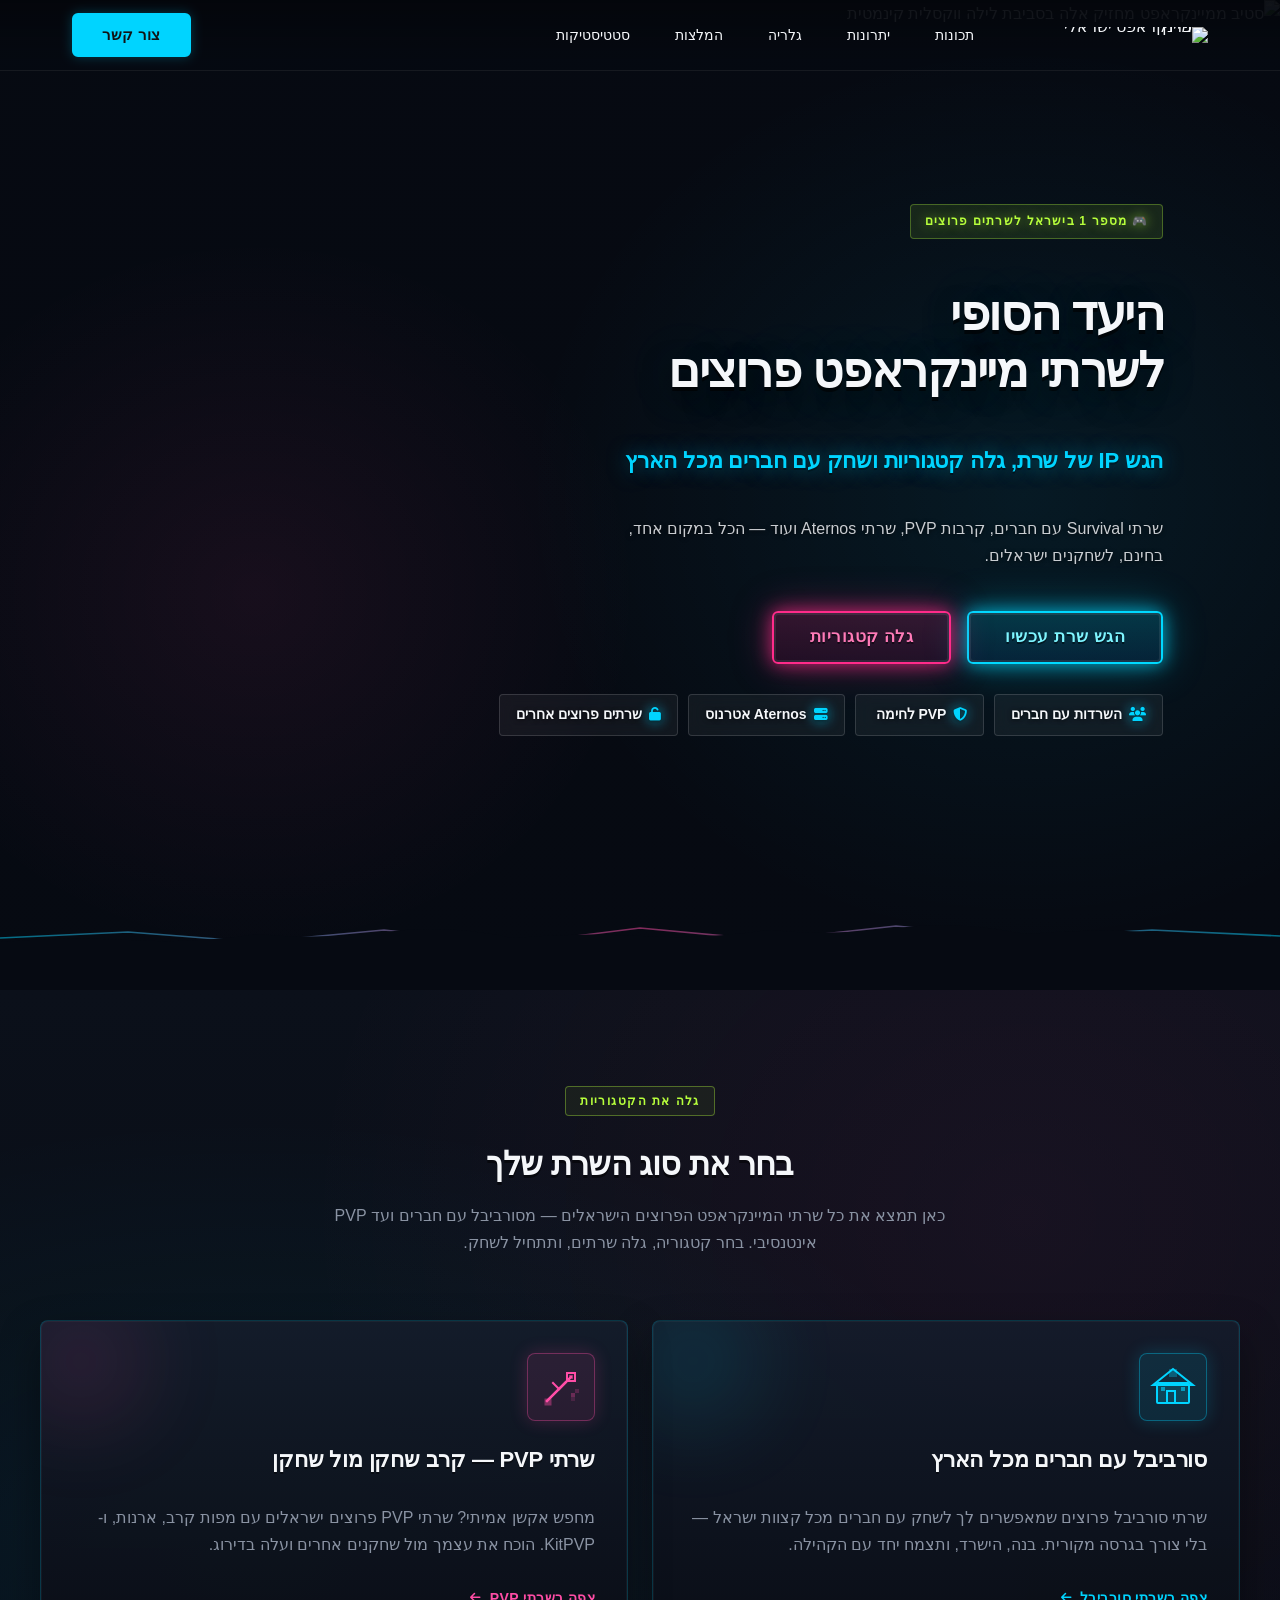
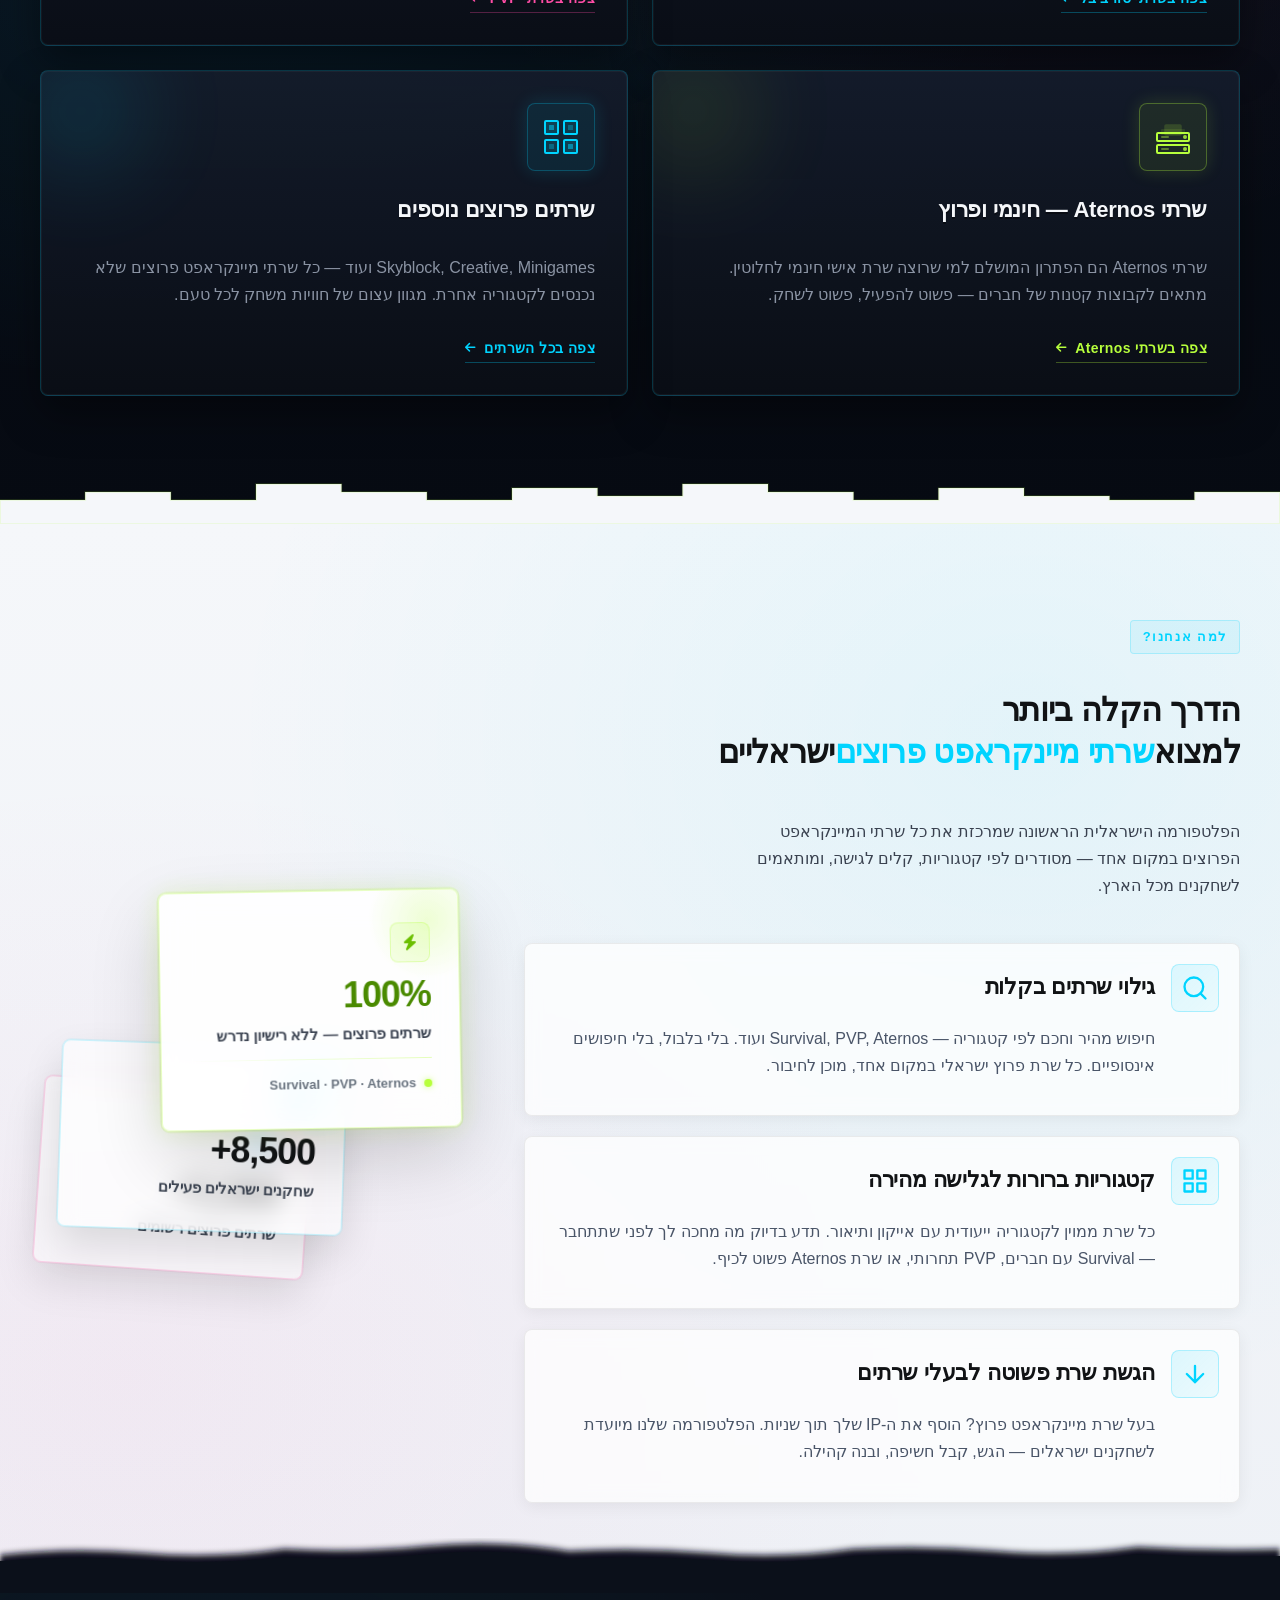
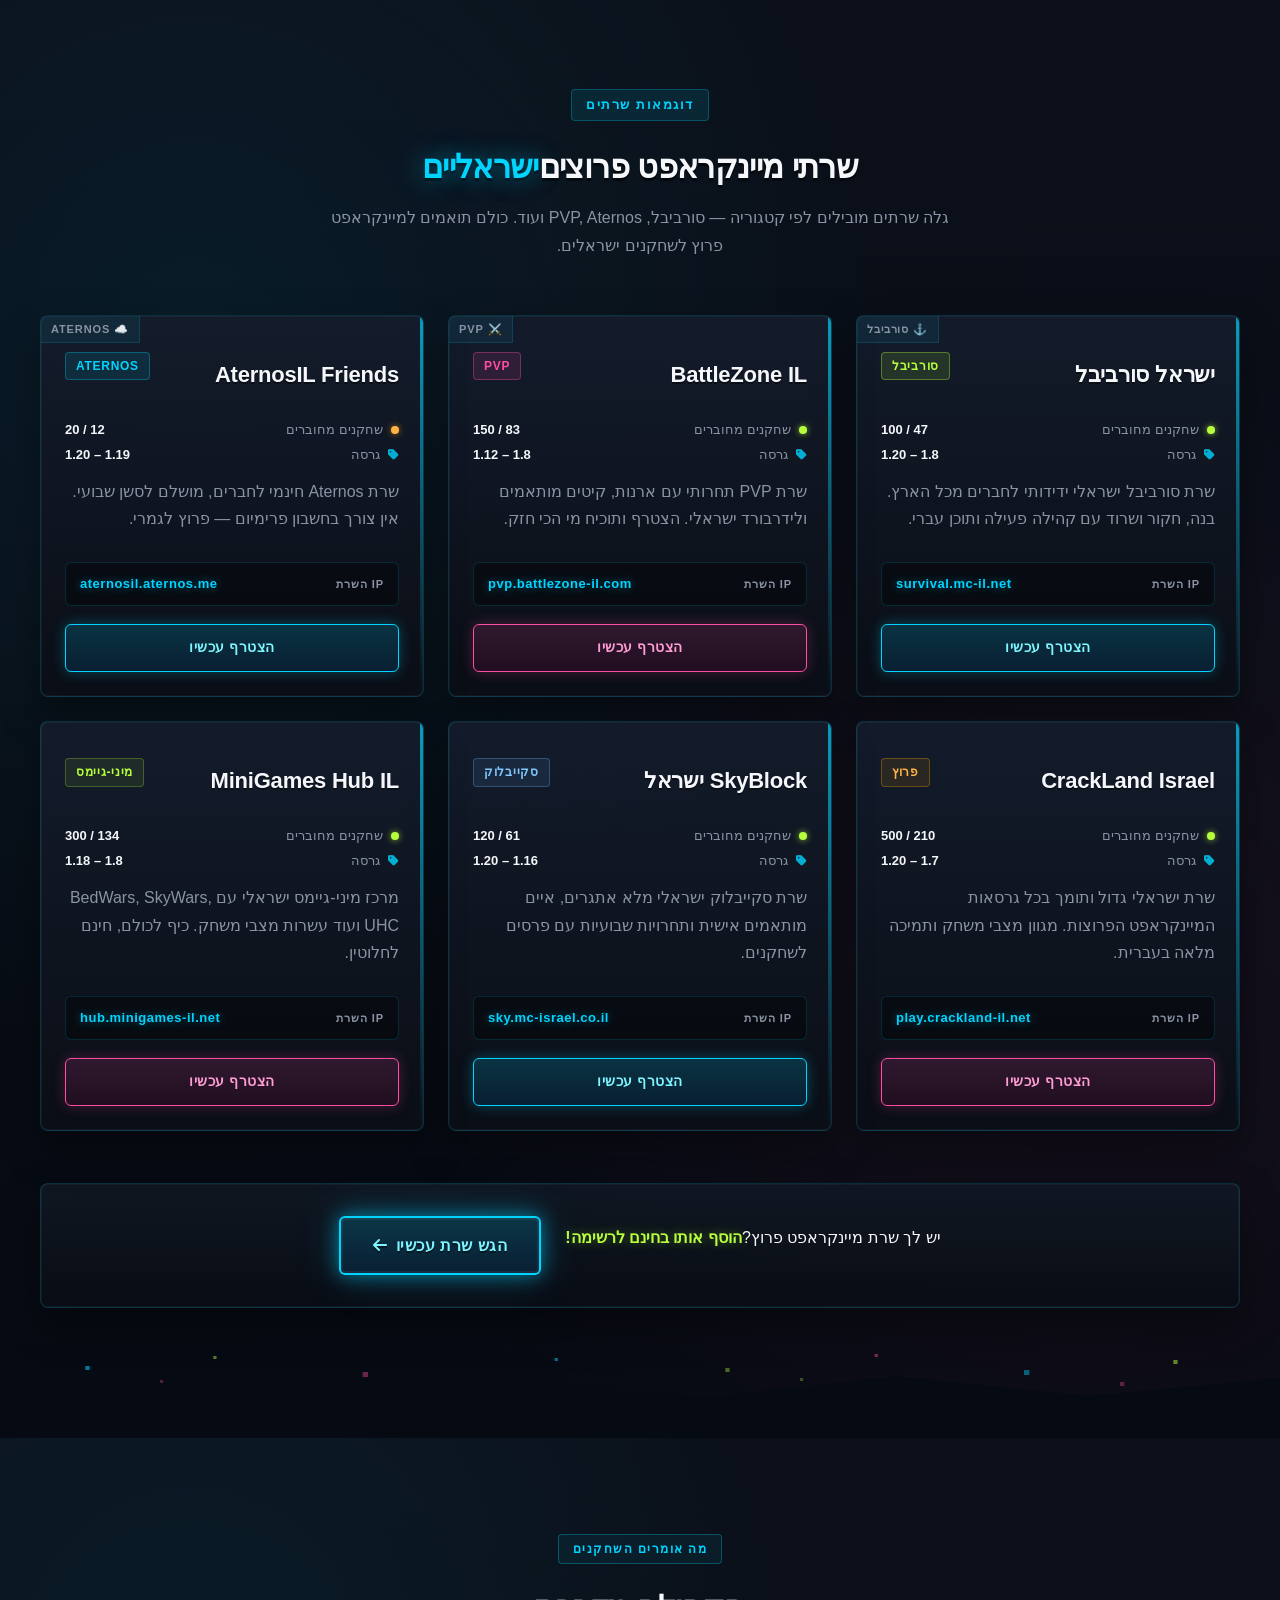
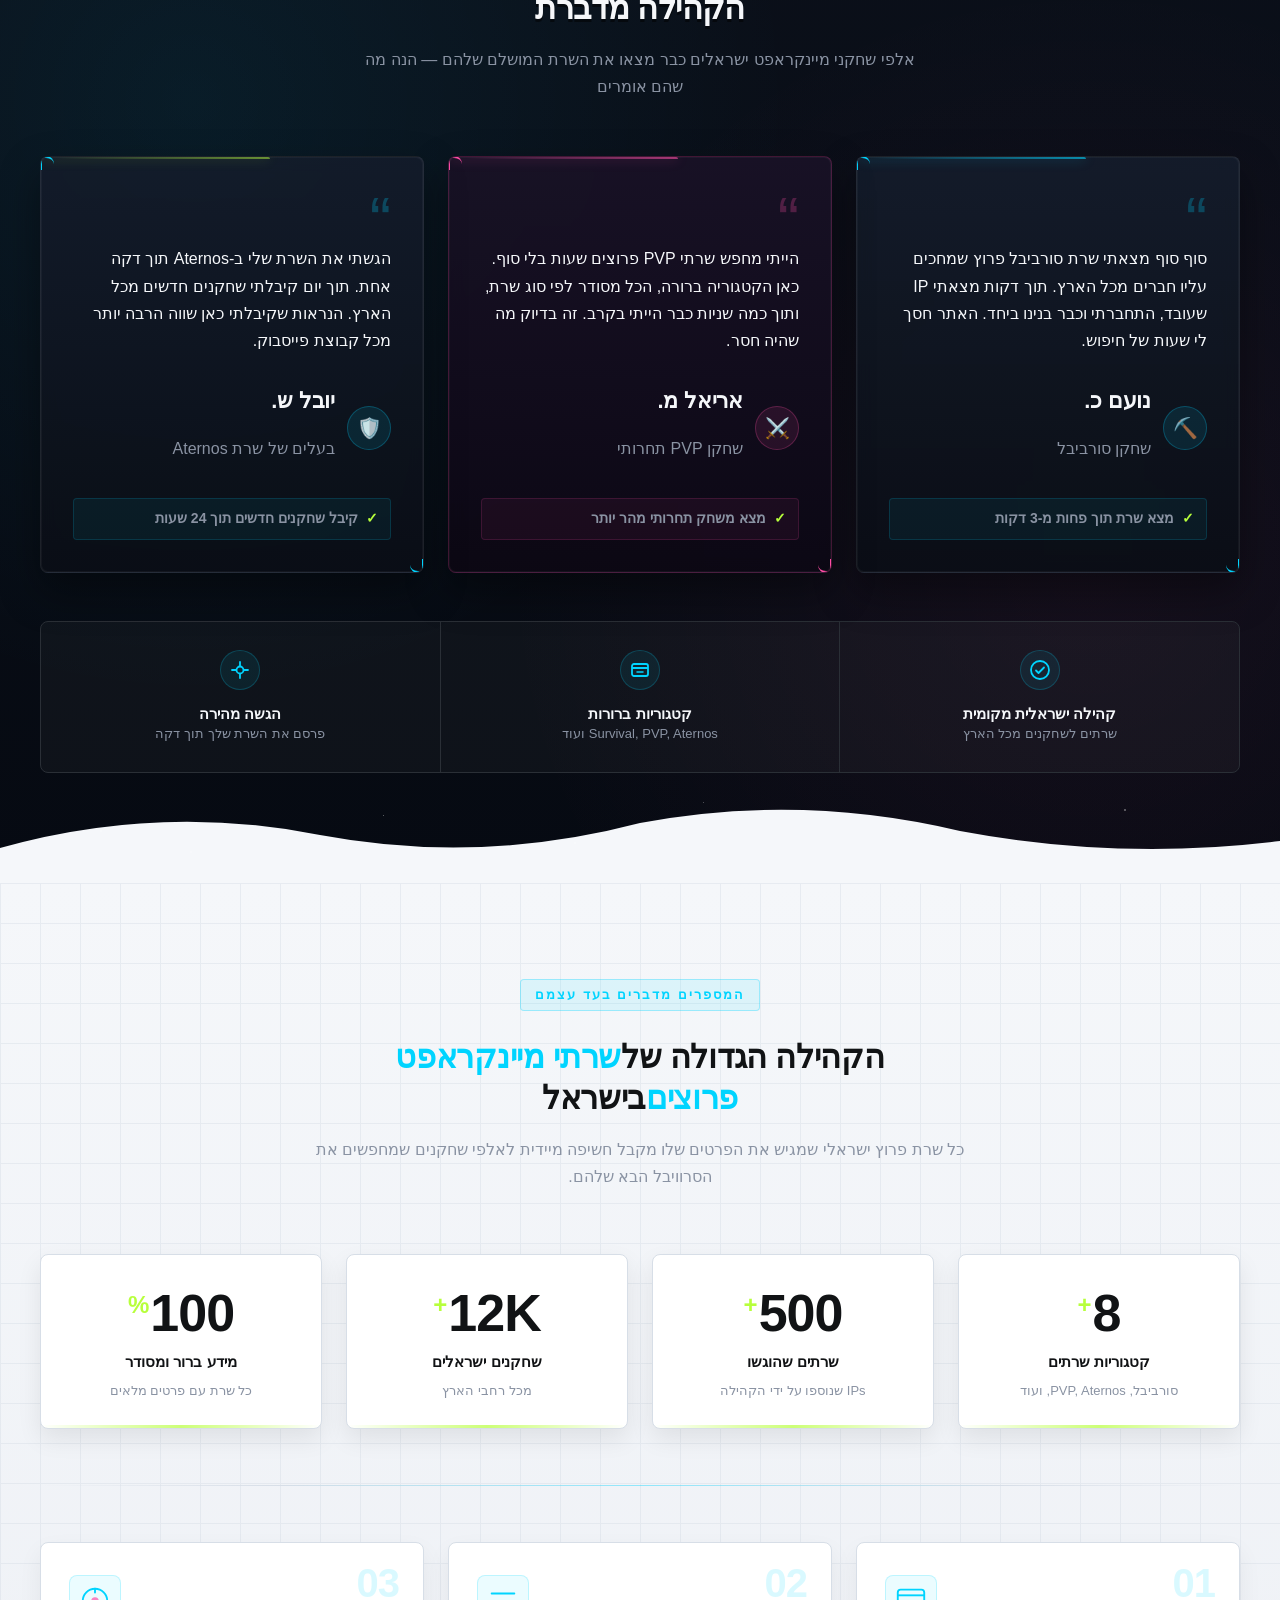
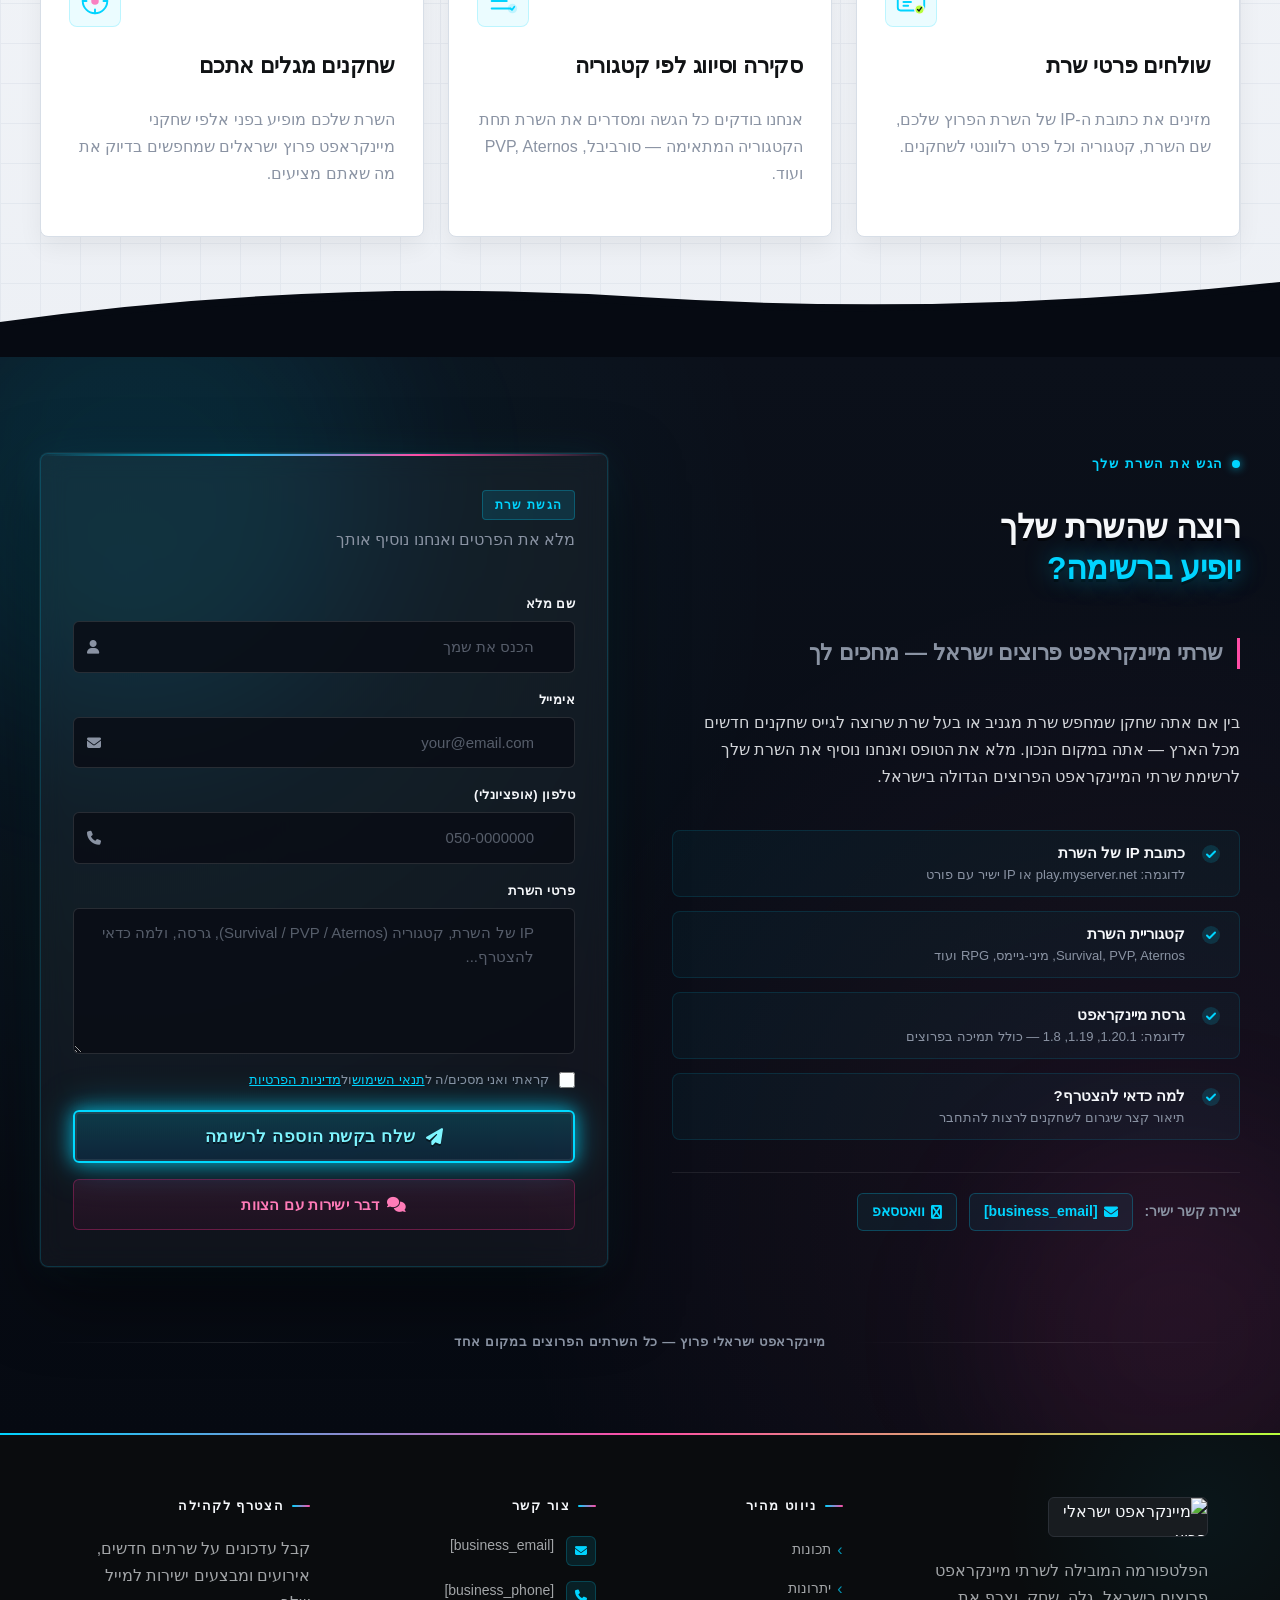
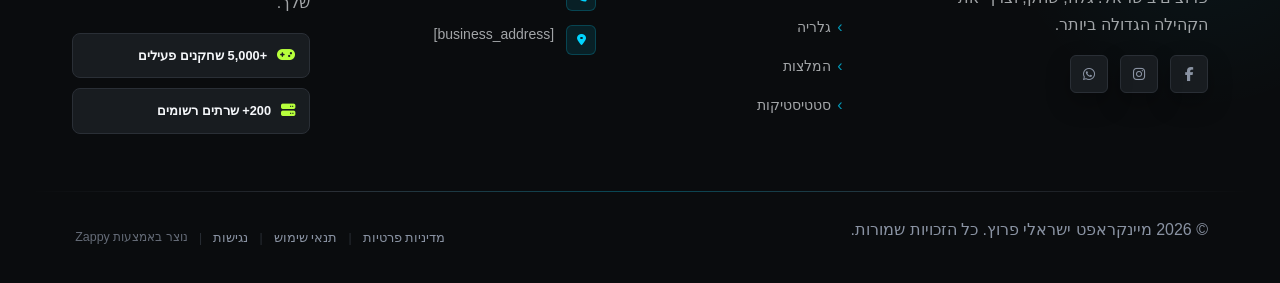
==== commit edf3bc81: "Incremental sync: 1 page(s) — update_text" ====
--- a/public/index.html
+++ b/public/index.html
@@ -1 +1 @@
-<!doctype html><html dir="rtl" lang="he"><head><meta charset="UTF-8"><meta content="width=device-width,initial-scale=1" name="viewport"><meta content="index, follow" name="robots"><title>שרתי מיינקראפט פרוצים — מיינקראפט ישראלי פרוץ</title><meta content="A Minecraft server listing website targeting Israeli players, featuring a Steve (Minecraft character) with a club as the background hero image. The site allows " name="description"><meta content="שרתי מיינקראפט פרוצים, רשימת שרתי מיינקראפט פרוצים ישראל, שרת מיינקראפט פרוץ Survival, מיינקראפט פרוץ" name="keywords"><link href="/assets/favicon.ico" rel="icon" type="image/x-icon"><link href="/assets/favicon-16x16.png" rel="icon" type="image/png" sizes="16x16"><link href="/assets/favicon-32x32.png" rel="icon" type="image/png" sizes="32x32"><link href="/assets/favicon-48x48.png" rel="icon" type="image/png" sizes="48x48"><link href="/assets/favicon-192x192.png" rel="icon" type="image/png" sizes="192x192"><link href="/assets/favicon-512x512.png" rel="icon" type="image/png" sizes="512x512"><link href="/assets/apple-touch-icon.png" rel="apple-touch-icon"><script>!function(){"use strict";var t="5edaeb53-f9d4-4e17-9d28-a9330c46c22c",e="https://api.zappy5.com/api/analytics/track",a=18e5,n=2592e6,o=!0,i=!0,r=!0;var s=function(){var e="zappy_visitor_"+t,a=null;try{if(a=localStorage.getItem(e)){var o=JSON.parse(a),i=Date.now();if(i-o.created<n)return o.lastSeen=i,localStorage.setItem(e,JSON.stringify(o)),o.id}}catch(t){console.warn("Zappy Analytics: LocalStorage not available")}var r="zv_"+Date.now()+"_"+Math.random().toString(36).substr(2,9);try{localStorage.setItem(e,JSON.stringify({id:r,created:Date.now(),lastSeen:Date.now()}))}catch(t){}return r}(),c=function(){var e="zappy_session_"+t,n=null;try{if(n=sessionStorage.getItem(e)){var o=JSON.parse(n),i=Date.now();if(i-o.timestamp<a)return o.timestamp=i,sessionStorage.setItem(e,JSON.stringify(o)),o.id}}catch(t){console.warn("Zappy Analytics: SessionStorage not available")}var r="zs_"+Date.now()+"_"+Math.random().toString(36).substr(2,9);try{sessionStorage.setItem(e,JSON.stringify({id:r,timestamp:Date.now()}))}catch(t){}return r}();function l(a,n){n=n||{};var o={website_id:t,event_type:a,page_path:window.location.pathname,referrer:document.referrer||"direct",visitor_id:s,session_id:c,metadata:n};if(navigator.sendBeacon){var i=new Blob([JSON.stringify(o)],{type:"application/json"});navigator.sendBeacon(e,i)}else fetch(e,{method:"POST",headers:{"Content-Type":"application/json"},body:JSON.stringify(o),keepalive:!0}).catch(function(t){console.warn("Zappy Analytics: Failed to track event",t)})}o&&l("pageview",{title:document.title,url:window.location.href}),i&&document.addEventListener("click",function(t){var e=t.target;if("BUTTON"===e.tagName||e.closest("button")){var a="BUTTON"===e.tagName?e:e.closest("button");l("click",{element:"button",text:a.textContent.trim().substring(0,100),id:a.id||null,class:a.className||null})}else if("A"===e.tagName||e.closest("a")){var n="A"===e.tagName?e:e.closest("a");l("navigation",{element:"link",text:n.textContent.trim().substring(0,100),href:n.href,external:n.hostname!==window.location.hostname})}},!0),r&&document.addEventListener("submit",function(t){var e=t.target;l("form_submit",{form_id:e.id||null,form_name:e.name||null,form_action:e.action||null,form_method:e.method||"GET"})},!0);var d=Date.now();window.addEventListener("beforeunload",function(){l("page_unload",{time_on_page:Math.floor((Date.now()-d)/1e3),page_path:window.location.pathname})}),window.zappyAnalytics={track:l,getVisitorId:function(){return s},getSessionId:function(){return c}}}()</script><meta content="שרתי מיינקראפט פרוצים — מיינקראפט ישראלי פרוץ" property="og:title"><meta content="A Minecraft server listing website targeting Israeli players, featuring a Steve (Minecraft character) with a club as the background hero image. The site allows " property="og:description"><meta content="summary_large_image" name="twitter:card"><meta content="שרתי מיינקראפט פרוצים — מיינקראפט ישראלי פרוץ" name="twitter:title"><meta content="A Minecraft server listing website targeting Israeli players, featuring a Steve (Minecraft character) with a club as the background hero image. The site allows " name="twitter:description"><meta content="website" property="og:type"><meta content="he_IL" property="og:locale"><link href="https://cdnjs.cloudflare.com/ajax/libs/font-awesome/6.4.0/css/all.min.css" rel="stylesheet"><link href="/assets/favicon.ico" rel="icon" type="image/x-icon"><link href="/assets/favicon-16x16.png" rel="icon" type="image/png" sizes="16x16"><link href="/assets/favicon-32x32.png" rel="icon" type="image/png" sizes="32x32"><link href="/assets/favicon-48x48.png" rel="icon" type="image/png" sizes="48x48"><link href="/assets/favicon-192x192.png" rel="icon" type="image/png" sizes="192x192"><link href="/assets/favicon-512x512.png" rel="icon" type="image/png" sizes="512x512"><link href="/assets/apple-touch-icon.png" rel="apple-touch-icon"><link href="https://cdn.jsdelivr.net/npm/vanilla-cookieconsent@3/dist/cookieconsent.css" rel="stylesheet"><script src="https://cdn.jsdelivr.net/npm/vanilla-cookieconsent@3/dist/cookieconsent.umd.js"></script><script src="https://cdn.jsdelivr.net/gh/mickidum/acc_toolbar/acctoolbar/acctoolbar.min.js"></script><link href="/styles.css" rel="stylesheet"><style id="zappy-dropdown-submenu-styles">#navMenu li:has(.sub-menu),.nav-menu li:has(.sub-menu),.navbar li:has(.sub-menu),nav li:has(.sub-menu){position:relative}#navMenu .sub-menu,.nav-menu .sub-menu,.navbar .sub-menu,nav .sub-menu{display:block!important;position:absolute!important;top:100%;left:0;min-width:220px;background:#fff;border-radius:8px;box-shadow:0 8px 25px rgba(0,0,0,.15);padding:8px 0;opacity:0;visibility:hidden;transform:translateY(10px);transition:all .3s ease;z-index:1000;list-style:none;pointer-events:none}#navMenu li:hover>.sub-menu,.nav-menu li:hover>.sub-menu,.navbar li:hover>.sub-menu,nav li:hover>.sub-menu{opacity:1!important;visibility:visible!important;transform:translateY(0)!important;pointer-events:auto!important}.sub-menu li{list-style:none;margin:0;padding:0}.sub-menu a{display:block!important;padding:10px 16px!important;color:var(--text-dark,#333)!important;font-weight:500;text-decoration:none;white-space:nowrap;transition:background-color .2s}.sub-menu .zappy-nav-child>a{padding-left:28px!important;font-size:.9em!important;opacity:.85!important}[dir=rtl] .sub-menu .zappy-nav-child>a,html[lang=ar] .sub-menu .zappy-nav-child>a,html[lang=he] .sub-menu .zappy-nav-child>a{padding-left:10px!important;padding-right:28px!important}.sub-menu .zappy-nav-parent>a{font-weight:600!important}.sub-menu a:hover{background-color:#f5f5f5}[dir=rtl] .nav-menu .sub-menu,[dir=rtl] .navbar .sub-menu,[dir=rtl] nav .sub-menu,html[lang=ar] .nav-menu .sub-menu,html[lang=ar] .navbar .sub-menu,html[lang=ar] nav .sub-menu,html[lang=he] .nav-menu .sub-menu,html[lang=he] .navbar .sub-menu,html[lang=he] nav .sub-menu{left:auto!important;right:0!important}.sub-menu:empty,.sub-menu:not(:has(li)):not(:has(> a)),.sub-menu:not(:has(li:not(.zappy-hidden-menu-item))):not(:has(> a)){display:none!important;opacity:0!important;visibility:hidden!important;pointer-events:none!important}li:has(.menu-group-title):hover>.sub-menu{opacity:1!important;visibility:visible!important;transform:translateY(0)!important;pointer-events:auto!important}#navMenu>li>.menu-group-title,.nav-menu>li>.menu-group-title{display:inline-block;padding:.5rem 1rem;cursor:default;user-select:none}@media (max-width:768px){#navMenu .sub-menu,.nav-menu .sub-menu,.navbar .sub-menu,nav .sub-menu{position:static!important;transform:none!important;box-shadow:none!important;background:0 0!important;max-height:0;overflow:hidden;opacity:0;visibility:hidden;transition:max-height .3s ease,opacity .3s ease;padding:0!important;border-radius:0!important}#navMenu .sub-menu.mobile-expanded,.nav-menu .sub-menu.mobile-expanded,.navbar .sub-menu.mobile-expanded{max-height:none!important;overflow-y:visible!important;opacity:1!important;visibility:visible!important;padding:8px 0 8px 16px!important}[dir=rtl] .sub-menu.mobile-expanded,html[lang=he] .sub-menu.mobile-expanded{padding:8px 16px 8px 0!important}#navMenu li:hover>.sub-menu,.nav-menu li:hover>.sub-menu,.navbar li:hover>.sub-menu,nav li:hover>.sub-menu{opacity:0;visibility:hidden;pointer-events:none}#navMenu li>.sub-menu.mobile-expanded,.nav-menu li>.sub-menu.mobile-expanded,.navbar li>.sub-menu.mobile-expanded,nav li>.sub-menu.mobile-expanded{opacity:1!important;visibility:visible!important;pointer-events:auto!important}#navMenu li:has(.sub-menu),.nav-menu li:has(.sub-menu),.navbar li:has(.sub-menu),nav li:has(.sub-menu){display:flex!important;flex-wrap:wrap!important;align-items:center!important;position:relative!important;min-height:44px!important}#navMenu li:has(.sub-menu)>a,.nav-menu li:has(.sub-menu)>a,.navbar li:has(.sub-menu)>a,nav li:has(.sub-menu)>a{flex:1!important;min-width:0!important}#navMenu li:has(.sub-menu)>.menu-group-title,.nav-menu li:has(.sub-menu)>.menu-group-title,.navbar li:has(.sub-menu)>.menu-group-title,nav li:has(.sub-menu)>.menu-group-title{flex:1!important;min-width:0!important;padding:0!important;line-height:inherit!important}#navMenu li:has(.sub-menu)>.sub-menu,.nav-menu li:has(.sub-menu)>.sub-menu,.navbar li:has(.sub-menu)>.sub-menu,nav li:has(.sub-menu)>.sub-menu{flex-basis:100%!important;width:100%!important}#navMenu li:has(.sub-menu)>a [class*=arrow],#navMenu li:has(.sub-menu)>a [class*=chevron],.nav-menu li:has(.sub-menu)>a .fa-angle-down,.nav-menu li:has(.sub-menu)>a .fa-chevron-down,.nav-menu li:has(.sub-menu)>a [class*=arrow],.nav-menu li:has(.sub-menu)>a [class*=chevron],nav li:has(.sub-menu)>a [class*=arrow],nav li:has(.sub-menu)>a [class*=chevron]{display:none!important;visibility:hidden!important}.mobile-submenu-toggle{display:flex!important;align-items:center!important;justify-content:center!important;width:44px!important;height:auto!important;background:0 0!important;border:none!important;cursor:pointer!important;color:var(--text-light)!important;position:static!important;flex-shrink:0!important;align-self:stretch!important;z-index:2!important;padding:0!important;margin:0!important}.mobile-submenu-toggle::after{content:''!important;width:0!important;height:0!important;border-left:6px solid transparent!important;border-right:6px solid transparent!important;border-top:7px solid currentColor!important;transition:transform .3s ease!important}.mobile-submenu-toggle.expanded::after{transform:rotate(180deg)!important}.sub-menu a{padding:10px 0!important;display:block!important;color:var(--text-light)!important;white-space:normal!important}.sub-menu .zappy-nav-child>a{padding-left:28px!important;font-size:.9em!important;opacity:.85!important}[dir=rtl] .sub-menu .zappy-nav-child>a,html[lang=ar] .sub-menu .zappy-nav-child>a,html[lang=he] .sub-menu .zappy-nav-child>a{padding-left:0!important;padding-right:28px!important}.sub-menu .zappy-nav-parent>a{font-weight:600!important}#navMenu.active,.nav-menu.active{max-width:100vw!important;overflow-x:hidden!important;box-sizing:border-box!important}.navbar .sub-menu li a,.zappy-products-dropdown .sub-menu a,nav.navbar .sub-menu li a{color:var(--text-light)!important}}@media (min-width:769px){.mobile-submenu-toggle{display:none!important}}</style><style id="mobile-lang-menu-deployed-css">@media (max-width:768px){.lang-switcher,.nav-container .lang-switcher,.nav-cta-container .lang-switcher,.nav-ecommerce-icons .lang-switcher,.nav-icons-left .lang-switcher,.navbar .lang-switcher,.navbar .nav-cta-container .lang-switcher{display:none!important}.mobile-lang-menu{width:100%;border-top:1px solid rgba(128,128,128,.2);padding:8px 0 0 0;margin-top:8px}.mobile-lang-toggle{display:flex!important;align-items:center;justify-content:space-between;width:100%;padding:12px 16px;background:0 0;border:none;cursor:pointer;font-size:15px;color:inherit;font-family:inherit}.mobile-lang-toggle::after{content:'';display:inline-block;width:8px;height:8px;border-right:2px solid currentColor;border-bottom:2px solid currentColor;transform:rotate(45deg);transition:transform .3s ease;margin-left:8px}.mobile-lang-toggle.expanded::after{transform:rotate(-135deg)}.mobile-lang-options{max-height:0;overflow:hidden;transition:max-height .3s ease}.mobile-lang-options.expanded{max-height:300px}.mobile-lang-option{display:flex!important;align-items:center;gap:10px;padding:10px 24px;text-decoration:none;color:inherit;font-size:14px;font-family:inherit}.mobile-lang-option:hover{background:rgba(128,128,128,.1)}.mobile-lang-option.active{font-weight:600;opacity:.7;pointer-events:none}.mobile-lang-option img{width:20px;height:20px;border-radius:50%}}@media (min-width:769px){.mobile-lang-menu{display:none!important}}</style><style id="zappy-widget-visibility">#mic-access-tool-box,#mic-access-tool-general-button,#mic-init-access-tool #mic-access-tool-box,#mic-init-access-tool #mic-access-tool-general-button,#mic-init-access-tool .mic-access-tool-general-button,._access-icon,._access-menu,.mic-access-tool-box,.mic-access-tool-general-button,div[id*=mic-access-tool-box]{display:none!important;visibility:hidden!important;opacity:0!important;pointer-events:none!important}</style></head><body><nav class="navbar" dir="rtl"><button class="mobile-toggle" aria-label="Menu" id="mobileToggle"><svg viewBox="0 0 24 24" fill="none" height="24" width="24" class="hamburger-icon"><path d="M3 12h18M3 6h18M3 18h18" stroke="currentColor" stroke-width="2" stroke-linecap="round"></path></svg><svg viewBox="0 0 24 24" fill="none" height="24" width="24" class="close-icon" style="display:none"><path d="M18 6L6 18M6 6l12 12" stroke="currentColor" stroke-width="2" stroke-linecap="round"></path></svg></button><button class="phone-header-btn" aria-label="Call" data-phone=""><svg viewBox="0 0 24 24" fill="currentColor" height="20" width="20"><path d="M22 16.92v3a2 2 0 0 1-2.18 2 19.79 19.79 0 0 1-8.63-3.07 19.5 19.5 0 0 1-6-6 19.79 19.79 0 0 1-3.07-8.67A2 2 0 0 1 4.11 2h3a2 2 0 0 1 2 1.72 12.84 12.84 0 0 0 .7 2.81 2 2 0 0 1-.45 2.11L8.09 9.91a16 16 0 0 0 6 6l1.27-1.27a2 2 0 0 1 2.11-.45 12.84 12.84 0 0 0 2.81.7A2 2 0 0 1 22 16.92z"></path></svg></button><div class="nav-container"><div class="nav-right-group"><div class="nav-brand"><a href="/" class="logo-link"><img alt="מיינקראפט ישראלי פרוץ" src="/assets/business-logo.webp" class="logo"></a></div><ul class="nav-menu" id="navMenu"><li><a href="#features">תכונות</a></li><li><a href="#benefits">יתרונות</a></li><li><a href="#showcase">גלריה</a></li><li><a href="#testimonials">המלצות</a></li><li><a href="#stats">סטטיסטיקות</a></li></ul></div><div class="nav-cta-container"><a href="#contact" class="nav-cta-btn">צור קשר</a></div></div></nav><script>window.addEventListener("load",function(){const e=document.querySelector(".navbar, nav, header");if(!e)return void console.log("[Navbar] Navbar element not found");let t=document.getElementById("mobileToggle")||document.querySelector(".mobile-toggle")||document.querySelector(".hamburger")||document.querySelector(".hamburger-menu")||document.querySelector(".menu-toggle")||document.querySelector(".burger-menu")||document.querySelector('[aria-label="Menu"]')||document.querySelector('[aria-label="תפריט"]');const o=document.querySelector(".phone-header-btn"),n=window.getComputedStyle(e);let r=n.backgroundColor;if(console.log("[Navbar] Initial navbar background:",r),"transparent"===r||"rgba(0, 0, 0, 0)"===r||r.startsWith("rgba")&&r.includes(", 0)")){const e=n.backgroundImage;if(e&&"none"!==e)console.log("[Navbar] Navbar has background image/gradient, using dark text"),r="rgb(240, 240, 240)";else{const e=window.getComputedStyle(document.body).backgroundColor;console.log("[Navbar] Navbar transparent, using body background:",e),r=e}}const i=r.match(/\d+/g);if(i&&i.length>=3){const e=(.299*parseInt(i[0])+.587*parseInt(i[1])+.114*parseInt(i[2]))/255;console.log("[Navbar] Mobile button colors preserved from Claude CSS (luminance:",e.toFixed(2)+")");const n=document.createElement("style");n.id="zappy-mobile-nav-fix";document.documentElement.lang;document.documentElement.dir,n.textContent='\n        /* Hide mobile buttons on desktop, show only on mobile */\n        @media (min-width: 769px) {\n          .mobile-toggle,\n          .phone-header-btn {\n            display: none !important;\n          }\n        }\n        \n        /* Show and position mobile buttons correctly on mobile */\n        @media (max-width: 768px) {\n          .mobile-toggle,\n          .phone-header-btn {\n            position: absolute !important;\n            top: 50% !important;\n            transform: translateY(-50%) !important;\n            z-index: 1001 !important;\n            display: flex !important;\n            align-items: center !important;\n            justify-content: center !important;\n            width: 36px !important;\n            height: 36px !important;\n            border-radius: 50% !important;\n            border: none !important;\n            cursor: pointer !important;\n            padding: 6px !important;\n            background: none !important;\n            color: var(--nav-text, var(--text-light)) !important;\n          }\n          \n          /* LTR positioning (default): hamburger LEFT, phone RIGHT */\n          html:not([dir="rtl"]):not([lang="he"]):not([lang="ar"]) .mobile-toggle,\n          html[dir="ltr"] .mobile-toggle {\n            left: 12px !important;\n            right: auto !important;\n          }\n          html:not([dir="rtl"]):not([lang="he"]):not([lang="ar"]) .phone-header-btn,\n          html[dir="ltr"] .phone-header-btn {\n            right: 12px !important;\n            left: auto !important;\n          }\n          \n          /* RTL positioning: hamburger RIGHT, phone LEFT */\n          html[dir="rtl"] .mobile-toggle,\n          html[lang="he"] .mobile-toggle,\n          html[lang="ar"] .mobile-toggle {\n            right: 12px !important;\n            left: auto !important;\n          }\n          html[dir="rtl"] .phone-header-btn,\n          html[lang="he"] .phone-header-btn,\n          html[lang="ar"] .phone-header-btn {\n            left: 12px !important;\n            right: auto !important;\n          }\n          \n          /* CRITICAL: Ensure nav-container has min-height on mobile */\n          /* All children are positioned absolutely/fixed on mobile, so height:auto collapses to 0 */\n          .nav-container {\n            min-height: 70px !important;\n            position: relative !important;\n          }\n          \n          /* Ensure SVG icons are properly sized and inherit color */\n          .mobile-toggle svg,\n          .phone-header-btn svg {\n            width: 24px !important;\n            height: 24px !important;\n            /* Don\'t force display - let JavaScript control hamburger/close toggle */\n          }\n          \n          /* Reset nav-cta-container on mobile - remove desktop box-shadow/padding */\n          /* that creates a visible ghost box when CTA button is hidden */\n          .nav-cta-container {\n            box-shadow: none !important;\n            padding: 0 !important;\n          }\n          \n          /* Hide nav-cta-container entirely on mobile when there\'s no lang-switcher */\n          /* (only the CTA button is inside, and it\'s hidden on mobile) */\n          .nav-cta-container:not(:has(.lang-switcher)) {\n            display: none !important;\n          }\n          \n          /* CRITICAL: Prevent hero image fade gradient from bleeding over headline text */\n          /* The .image-fade-gradient has bottom: -30px (extends below parent) */\n          /* On mobile stacked layout, this overlaps the h1 text below the image */\n          .hero-image-column {\n            overflow: hidden !important;\n          }\n          .image-fade-gradient {\n            bottom: 0 !important;\n          }\n          \n          /* Hide desktop language switcher on mobile - hamburger menu handles it */\n          /* High specificity to override stored CSS */\n          .lang-switcher,\n          .nav-cta-container .lang-switcher,\n          .nav-container .lang-switcher,\n          .navbar .lang-switcher,\n          .navbar .nav-cta-container .lang-switcher {\n            display: none !important;\n          }\n        }\n      ';const r=document.getElementById("zappy-mobile-nav-fix");r&&r.remove(),document.head.appendChild(n),console.log("[Navbar] Critical CSS injected for mobile nav positioning");const l=window.innerWidth<=768;if(t){const e=t.querySelector(".hamburger-icon"),o=t.querySelector(".close-icon");e&&(e.style.setProperty("width","24px","important"),e.style.setProperty("height","24px","important"),e.style.setProperty("display","block","important")),o&&(o.style.setProperty("width","24px","important"),o.style.setProperty("height","24px","important"),o.style.setProperty("display","none","important")),l?(t.style.setProperty("position","absolute","important"),t.style.setProperty("top","50%","important"),t.style.setProperty("transform","translateY(-50%)","important"),t.style.setProperty("z-index","1001","important"),t.style.removeProperty("left"),t.style.removeProperty("right"),console.log("[Navbar] Mobile toggle positioning applied (mobile viewport)")):(t.style.removeProperty("position"),t.style.removeProperty("top"),t.style.removeProperty("transform"),t.style.removeProperty("z-index"),t.style.removeProperty("left"),t.style.removeProperty("right"),console.log("[Navbar] Desktop viewport - cleared mobile toggle inline positioning"))}if(o){const e=o.querySelector("svg");e&&(e.style.width="24px",e.style.height="24px",e.setAttribute("width","24"),e.setAttribute("height","24")),l?(o.style.setProperty("position","absolute","important"),o.style.setProperty("top","50%","important"),o.style.setProperty("transform","translateY(-50%)","important"),o.style.setProperty("z-index","1001","important"),o.style.removeProperty("left"),o.style.removeProperty("right"),console.log("[Navbar] Phone button positioning applied (mobile viewport)")):(o.style.removeProperty("position"),o.style.removeProperty("top"),o.style.removeProperty("transform"),o.style.removeProperty("z-index"),o.style.removeProperty("left"),o.style.removeProperty("right"),console.log("[Navbar] Desktop viewport - cleared phone button inline positioning"))}}else console.log("[Navbar] Could not parse background color:",r);t=document.getElementById("mobileToggle")||document.querySelector(".mobile-toggle")||document.querySelector(".hamburger")||document.querySelector(".hamburger-menu")||document.querySelector(".menu-toggle")||document.querySelector(".burger-menu")||document.querySelector('[aria-label="Menu"]')||document.querySelector('[aria-label="תפריט"]');const l=document.getElementById("navMenu")||document.querySelector(".nav-menu")||document.querySelector(".nav-links")||document.querySelector("nav ul:not(.submenu)");if(!t||!l)return void console.log("[Navbar] Mobile toggle or menu not found:",{toggle:!!t,menu:!!l});l.id||(l.id="navMenu"),console.log("[Navbar] Initializing mobile menu...");const a=t.cloneNode(!0);t.parentNode.replaceChild(a,t),a.addEventListener("click",function(e){e.preventDefault(),e.stopPropagation();const t=this.querySelector(".hamburger-icon"),o=this.querySelector(".close-icon");l.classList.contains("active")?(l.classList.remove("active"),t&&t.style.setProperty("display","block","important"),o&&o.style.setProperty("display","none","important"),document.body.style.overflow="",console.log("[Navbar] Menu closed")):(l.classList.add("active"),t&&t.style.setProperty("display","none","important"),o&&o.style.setProperty("display","block","important"),document.body.style.overflow="hidden",console.log("[Navbar] Menu opened"))}),l.querySelectorAll("a").forEach(function(e){e.addEventListener("click",function(){if("#"===this.getAttribute("href"))return;const e=a.querySelector(".hamburger-icon"),t=a.querySelector(".close-icon");l.classList.remove("active"),e&&e.style.setProperty("display","block","important"),t&&t.style.setProperty("display","none","important"),document.body.style.overflow="",console.log("[Navbar] Menu closed (link clicked)")})});var s=l.querySelectorAll(".dropdown-toggle");s.forEach(function(e){e.addEventListener("click",function(e){e.preventDefault(),e.stopPropagation();var t=this.closest(".nav-dropdown");t&&(t.parentNode.querySelectorAll(".nav-dropdown.open").forEach(function(e){e!==t&&e.classList.remove("open")}),t.classList.toggle("open"),console.log("[Navbar] Dropdown toggled:",t.classList.contains("open")?"open":"closed"))})}),document.addEventListener("click",function(e){e.target.closest(".nav-dropdown")||document.querySelectorAll(".nav-dropdown.open").forEach(function(e){e.classList.remove("open")})}),console.log("[Navbar] Dropdown handlers initialized for "+s.length+" dropdowns"),o&&o.addEventListener("click",function(){const e=document.querySelectorAll('a[href^="tel:"]'),t=e.length>0?e[0].getAttribute("href").replace("tel:",""):"[business_phone]";window.location.href="tel:"+t,console.log("[Navbar] Phone button clicked")}),console.log("[Navbar] Mobile menu initialized successfully");const p=function(){const e=document.querySelector(".whatsapp-float");e&&(window.innerWidth>=769?(e.style.setProperty("display","none","important"),e.style.setProperty("visibility","hidden","important"),e.style.setProperty("opacity","0","important"),e.style.setProperty("pointer-events","none","important"),console.log("[WhatsApp] Button hidden on desktop")):(e.style.removeProperty("display"),e.style.removeProperty("visibility"),e.style.removeProperty("opacity"),e.style.removeProperty("pointer-events"),console.log("[WhatsApp] Button visible on mobile")))};let c;p(),window.addEventListener("resize",function(){clearTimeout(c),c=setTimeout(p,100)})})</script><main><section class="index-hero-section" data-layout-spec="בית-hero" dir="rtl" data-hero-type="fullscreen-scrim"><div class="index-hero-bg"><img alt="סטיב ממיינקראפט מחזיק אלה בסביבת לילה ווקסלית קינמטית" src="/assets/site-index-hero-image-1.webp" data-context="Dramatic cinematic Minecraft Steve character holding a large wooden club/bat, standing in a dark smoky voxel night environment with glowing cyan and magenta rim lighting. Deep shadows, particle effects, atmospheric fog, blocky Minecraft art style but rendered with high contrast cinematic quality. Dark blue-black background with neon glow accents. Full-bleed hero background image for Israeli Minecraft server listing website." data-hero-bg="true" data-placeholder="index-hero-image-1" height="700" width="1200"></div><div class="index-hero-scrim" aria-hidden="true"></div><div class="index-hero-content-wrap"><div class="index-hero-content"><span class="index-hero-eyebrow">🎮 מספר 1 בישראל לשרתים פרוצים</span><h1 class="index-hero-h1">היעד הסופי<br>לשרתי מיינקראפט פרוצים</h1><h3 class="index-hero-h3">הגש IP של שרת, גלה קטגוריות ושחק עם חברים מכל הארץ</h3><p class="index-hero-body">שרתי Survival עם חברים, קרבות PVP, שרתי Aternos ועוד — הכל במקום אחד, בחינם, לשחקנים ישראלים.</p><div class="index-hero-ctas"><a href="#submit" class="index-hero-btn-primary">הגש שרת עכשיו</a><a href="#categories" class="index-hero-btn-secondary">גלה קטגוריות</a></div><div class="index-hero-chips"><span class="index-hero-chip"><i class="fa-solid fa-users" aria-hidden="true"></i>Survival עם חברים</span><span class="index-hero-chip"><i class="fa-solid fa-shield-halved" aria-hidden="true"></i>PVP</span><span class="index-hero-chip"><i class="fa-solid fa-server" aria-hidden="true"></i>Aternos</span><span class="index-hero-chip"><i class="fa-solid fa-unlock" aria-hidden="true"></i>שרתים פרוצים</span></div></div></div><div class="index-hero-divider-wrapper"><svg viewBox="0 0 1200 90" xmlns="http://www.w3.org/2000/svg" aria-hidden="true" data-no-icon-edit="true" preserveAspectRatio="none"><polyline fill="none" opacity="0.55" points="0,38 120,32 240,42 360,30 480,44 600,28 720,40 840,26 960,38 1080,30 1200,36" stroke="url(#neonSeam)" stroke-width="1.5"></polyline><path d="M0,90 L0,42 Q60,36 120,40 T240,34 Q300,40 360,32 T480,38 Q540,32 600,36 T720,30 Q780,36 840,28 T960,34 Q1020,28 1080,32 T1200,38 L1200,90 Z" fill="#060A12"></path><defs><linearGradient id="neonSeam" x1="0%" x2="100%" y1="0%" y2="0%"><stop offset="0%" stop-color="#00D4FF" stop-opacity="0.9"></stop><stop offset="50%" stop-color="#FF4DA6" stop-opacity="0.9"></stop><stop offset="100%" stop-color="#00D4FF" stop-opacity="0.9"></stop></linearGradient></defs></svg></div></section><section class="index-features-section" data-layout-spec="בית-features" dir="rtl"><div class="index-features-container"><div class="index-features-intro"><span class="index-features-eyebrow">גלה את הקטגוריות</span><h2 class="index-features-heading">בחר את סוג השרת שלך</h2><p class="index-features-subtext">כאן תמצא את כל שרתי המיינקראפט הפרוצים הישראלים — מסורביבל עם חברים ועד PVP אינטנסיבי. בחר קטגוריה, גלה שרתים, ותתחיל לשחק.</p></div><div class="index-features-grid"><article class="index-feature-card" id="feature-survival"><div class="index-feature-card-inner"><div class="index-feature-icon-wrap index-feature-icon-survival"><svg viewBox="0 0 48 48" xmlns="http://www.w3.org/2000/svg" data-element-type="icon" data-icon-type="svg" fill="none" height="48" width="48" aria-hidden="true"><rect height="20" width="32" x="8" y="20" fill="currentColor" opacity="0.15" rx="1"></rect><rect height="20" width="32" x="8" y="20" fill="none" rx="1" stroke="currentColor" stroke-width="2"></rect><rect height="12" width="8" x="18" y="28" fill="none" stroke="currentColor" stroke-width="2"></rect><polygon fill="none" points="4,22 24,6 44,22" stroke="currentColor" stroke-linejoin="miter" stroke-width="2"></polygon><rect height="8" width="8" x="20" y="6" fill="currentColor" opacity="0.3"></rect><rect height="4" width="4" x="12" y="24" fill="currentColor" opacity="0.6"></rect><rect height="4" width="4" x="32" y="24" fill="currentColor" opacity="0.6"></rect></svg></div><div class="index-feature-content"><h3 class="index-feature-title">סורביבל עם חברים מכל הארץ</h3><p class="index-feature-desc">שרתי סורביבל פרוצים שמאפשרים לך לשחק עם חברים מכל קצוות ישראל — בלי צורך בגרסה מקורית. בנה, הישרד, ותצמח יחד עם הקהילה.</p><a href="#survival-servers" class="index-feature-cta"><span>צפה בשרתי סורביבל</span><i class="fas fa-arrow-left" aria-hidden="true"></i></a></div></div><div class="index-feature-card-glow index-feature-card-glow-cyan"></div></article><article class="index-feature-card" id="feature-pvp"><div class="index-feature-card-inner"><div class="index-feature-icon-wrap index-feature-icon-pvp"><svg viewBox="0 0 48 48" xmlns="http://www.w3.org/2000/svg" data-element-type="icon" data-icon-type="svg" fill="none" height="48" width="48" aria-hidden="true"><line x1="10" x2="34" y1="38" y2="14" stroke="currentColor" stroke-linecap="square" stroke-width="2.5"></line><rect height="8" width="8" x="30" y="10" fill="none" stroke="currentColor" stroke-width="2"></rect><rect height="4" width="4" x="32" y="12" fill="currentColor" opacity="0.5"></rect><rect height="6" width="6" x="8" y="36" fill="currentColor" opacity="0.4" stroke="currentColor" stroke-width="1"></rect><line x1="22" x2="16" y1="26" y2="20" stroke="currentColor" stroke-linecap="square" stroke-width="2"></line><line x1="28" x2="22" y1="20" y2="26" stroke="currentColor" stroke-linecap="square" stroke-width="2"></line><rect height="4" width="4" x="34" y="30" fill="currentColor" opacity="0.3"></rect><rect height="4" width="4" x="38" y="26" fill="currentColor" opacity="0.2"></rect><rect height="4" width="4" x="34" y="34" fill="currentColor" opacity="0.15"></rect></svg></div><div class="index-feature-content"><h3 class="index-feature-title">שרתי PVP — קרב שחקן מול שחקן</h3><p class="index-feature-desc">מחפש אקשן אמיתי? שרתי PVP פרוצים ישראלים עם מפות קרב, ארנות, ו-KitPVP. הוכח את עצמך מול שחקנים אחרים ועלה בדירוג.</p><a href="#pvp-servers" class="index-feature-cta index-feature-cta-magenta"><span>צפה בשרתי PVP</span><i class="fas fa-arrow-left" aria-hidden="true"></i></a></div></div><div class="index-feature-card-glow index-feature-card-glow-magenta"></div></article><article class="index-feature-card" id="feature-aternos"><div class="index-feature-card-inner"><div class="index-feature-icon-wrap index-feature-icon-aternos"><svg viewBox="0 0 48 48" xmlns="http://www.w3.org/2000/svg" data-element-type="icon" data-icon-type="svg" fill="none" height="48" width="48" aria-hidden="true"><rect height="8" width="32" x="8" y="20" fill="none" rx="1" stroke="currentColor" stroke-width="2"></rect><rect height="8" width="32" x="8" y="32" fill="none" rx="1" stroke="currentColor" stroke-width="2"></rect><circle cx="36" cy="24" r="2" fill="currentColor" opacity="0.8"></circle><circle cx="36" cy="36" r="2" fill="currentColor" opacity="0.8"></circle><rect height="2" width="8" x="12" y="23" fill="currentColor" opacity="0.4" rx="1"></rect><rect height="2" width="8" x="12" y="35" fill="currentColor" opacity="0.4" rx="1"></rect><rect height="10" width="16" x="16" y="12" fill="currentColor" opacity="0.15" rx="1" stroke="currentColor" stroke-width="1.5"></rect><rect height="6" width="24" x="12" y="16" fill="currentColor" opacity="0.1" rx="1"></rect></svg></div><div class="index-feature-content"><h3 class="index-feature-title">שרתי Aternos — חינמי ופרוץ</h3><p class="index-feature-desc">שרתי Aternos הם הפתרון המושלם למי שרוצה שרת אישי חינמי לחלוטין. מתאים לקבוצות קטנות של חברים — פשוט להפעיל, פשוט לשחק.</p><a href="#aternos-servers" class="index-feature-cta index-feature-cta-lime"><span>צפה בשרתי Aternos</span><i class="fas fa-arrow-left" aria-hidden="true"></i></a></div></div><div class="index-feature-card-glow index-feature-card-glow-lime"></div></article><article class="index-feature-card" id="feature-other"><div class="index-feature-card-inner"><div class="index-feature-icon-wrap index-feature-icon-other"><svg viewBox="0 0 48 48" xmlns="http://www.w3.org/2000/svg" data-element-type="icon" data-icon-type="svg" fill="none" height="48" width="48" aria-hidden="true"><rect height="13" width="13" x="8" y="8" fill="currentColor" rx="1" stroke="currentColor" stroke-width="2" fill-opacity="0.15"></rect><rect height="13" width="13" x="27" y="8" fill="currentColor" rx="1" stroke="currentColor" stroke-width="2" fill-opacity="0.1"></rect><rect height="13" width="13" x="8" y="27" fill="currentColor" rx="1" stroke="currentColor" stroke-width="2" fill-opacity="0.1"></rect><rect height="13" width="13" x="27" y="27" fill="currentColor" rx="1" stroke="currentColor" stroke-width="2" fill-opacity="0.15"></rect><rect height="5" width="5" x="12" y="12" fill="currentColor" opacity="0.5" rx="0.5"></rect><rect height="5" width="5" x="31" y="31" fill="currentColor" opacity="0.5" rx="0.5"></rect><rect height="5" width="5" x="31" y="12" fill="currentColor" opacity="0.3" rx="0.5"></rect><rect height="5" width="5" x="12" y="31" fill="currentColor" opacity="0.3" rx="0.5"></rect></svg></div><div class="index-feature-content"><h3 class="index-feature-title">שרתים פרוצים נוספים</h3><p class="index-feature-desc">Skyblock, Creative, Minigames ועוד — כל שרתי מיינקראפט פרוצים שלא נכנסים לקטגוריה אחרת. מגוון עצום של חוויות משחק לכל טעם.</p><a href="#other-servers" class="index-feature-cta"><span>צפה בכל השרתים</span><i class="fas fa-arrow-left" aria-hidden="true"></i></a></div></div><div class="index-feature-card-glow index-feature-card-glow-cyan"></div></article></div></div><div class="index-features-divider-wrapper"><svg viewBox="0 0 1200 64" xmlns="http://www.w3.org/2000/svg" aria-hidden="true" data-no-icon-edit="true" preserveAspectRatio="none"><path d="M0,64 L0,40 L80,40 L80,32 L160,32 L160,40 L240,40 L240,24 L320,24 L320,32 L400,32 L400,40 L480,40 L480,28 L560,28 L560,36 L640,36 L640,24 L720,24 L720,32 L800,32 L800,40 L880,40 L880,28 L960,28 L960,36 L1040,36 L1040,40 L1120,40 L1120,32 L1200,32 L1200,64 Z" fill="#F5F7FA"></path><path d="M0,64 L0,40 L80,40 L80,32 L160,32 L160,40 L240,40 L240,24 L320,24 L320,32 L400,32 L400,40 L480,40 L480,28 L560,28 L560,36 L640,36 L640,24 L720,24 L720,32 L800,32 L800,40 L880,40 L880,28 L960,28 L960,36 L1040,36 L1040,40 L1120,40 L1120,32 L1200,32 L1200,64 Z" stroke="rgba(183,255,60,0.18)" stroke-width="1.5" fill="#F5F7FA"></path></svg></div></section><section class="index-benefits-section" data-layout-spec="בית-benefits" dir="rtl"><div class="index-benefits-container"><div class="index-benefits-content"><div class="index-benefits-label">למה אנחנו?</div><h2 class="index-benefits-heading">הדרך הקלה ביותר<br>למצוא<span class="index-benefits-highlight">שרתי מיינקראפט פרוצים</span>ישראליים</h2><p class="index-benefits-intro">הפלטפורמה הישראלית הראשונה שמרכזת את כל שרתי המיינקראפט הפרוצים במקום אחד — מסודרים לפי קטגוריות, קלים לגישה, ומותאמים לשחקנים מכל הארץ.</p><div class="index-benefits-rows"><div class="index-benefits-row"><div class="index-benefits-row-icon"><svg viewBox="0 0 24 24" xmlns="http://www.w3.org/2000/svg" data-element-type="icon" data-icon-type="svg" fill="none" height="28" width="28" stroke="currentColor" stroke-linecap="round" stroke-linejoin="round" stroke-width="2"><circle cx="11" cy="11" r="8"></circle><line x1="21" x2="16.65" y1="21" y2="16.65"></line></svg></div><div class="index-benefits-row-content"><h3 class="index-benefits-row-title">גילוי שרתים בקלות</h3><p class="index-benefits-row-text">חיפוש מהיר וחכם לפי קטגוריה — Survival, PVP, Aternos ועוד. בלי בלבול, בלי חיפושים אינסופיים. כל שרת פרוץ ישראלי במקום אחד, מוכן לחיבור.</p></div></div><div class="index-benefits-row"><div class="index-benefits-row-icon"><svg viewBox="0 0 24 24" xmlns="http://www.w3.org/2000/svg" data-element-type="icon" data-icon-type="svg" fill="none" height="28" width="28" stroke="currentColor" stroke-linecap="round" stroke-linejoin="round" stroke-width="2"><rect height="7" width="7" x="3" y="3"></rect><rect height="7" width="7" x="14" y="3"></rect><rect height="7" width="7" x="14" y="14"></rect><rect height="7" width="7" x="3" y="14"></rect></svg></div><div class="index-benefits-row-content"><h3 class="index-benefits-row-title">קטגוריות ברורות לגלישה מהירה</h3><p class="index-benefits-row-text">כל שרת ממוין לקטגוריה ייעודית עם אייקון ותיאור. תדע בדיוק מה מחכה לך לפני שתתחבר — Survival עם חברים, PVP תחרותי, או שרת Aternos פשוט לכיף.</p></div></div><div class="index-benefits-row"><div class="index-benefits-row-icon"><svg viewBox="0 0 24 24" xmlns="http://www.w3.org/2000/svg" data-element-type="icon" data-icon-type="svg" fill="none" height="28" width="28" stroke="currentColor" stroke-linecap="round" stroke-linejoin="round" stroke-width="2"><path d="M12 5v14M5 12l7 7 7-7"></path></svg></div><div class="index-benefits-row-content"><h3 class="index-benefits-row-title">הגשת שרת פשוטה לבעלי שרתים</h3><p class="index-benefits-row-text">בעל שרת מיינקראפט פרוץ? הוסף את ה-IP שלך תוך שניות. הפלטפורמה שלנו מיועדת לשחקנים ישראלים — הגש, קבל חשיפה, ובנה קהילה.</p></div></div></div></div><div class="index-benefits-panels-wrapper"><div class="index-benefits-panels"><div class="index-benefits-tile index-benefits-tile--rear2"><div class="index-benefits-tile-inner"><div class="index-benefits-tile-glow index-benefits-tile-glow--magenta"></div><div class="index-benefits-tile-badge"><i class="fa-solid fa-shield-halved"></i></div><div class="index-benefits-tile-stat">1,200+</div><div class="index-benefits-tile-label">שרתים פרוצים רשומים</div></div></div><div class="index-benefits-tile index-benefits-tile--rear1"><div class="index-benefits-tile-inner"><div class="index-benefits-tile-glow index-benefits-tile-glow--cyan"></div><div class="index-benefits-tile-badge"><i class="fa-solid fa-users"></i></div><div class="index-benefits-tile-stat">8,500+</div><div class="index-benefits-tile-label">שחקנים ישראלים פעילים</div></div></div><div class="index-benefits-tile index-benefits-tile--front"><div class="index-benefits-tile-inner"><div class="index-benefits-tile-glow index-benefits-tile-glow--lime"></div><div class="index-benefits-tile-badge index-benefits-tile-badge--accent"><i class="fa-solid fa-bolt"></i></div><div class="index-benefits-tile-stat index-benefits-tile-stat--accent">100%</div><div class="index-benefits-tile-label">שרתים פרוצים — ללא רישיון נדרש</div><div class="index-benefits-tile-divider"></div><div class="index-benefits-tile-meta"><span class="index-benefits-tile-meta-dot"></span><span>Survival · PVP · Aternos</span></div></div></div></div></div></div><div class="index-benefits-divider-wrapper"><svg viewBox="0 0 1440 90" xmlns="http://www.w3.org/2000/svg" aria-hidden="true" data-no-icon-edit="true" preserveAspectRatio="none"><defs><linearGradient id="ib-divider-grad" x1="0" x2="1" y1="0" y2="0"><stop offset="0%" stop-color="rgba(0,212,255,0.18)"></stop><stop offset="50%" stop-color="rgba(255,77,166,0.12)"></stop><stop offset="100%" stop-color="rgba(0,212,255,0.10)"></stop></linearGradient><filter id="ib-blur"><feGaussianBlur stdDeviation="3"></feGaussianBlur></filter></defs><path d="M0,90 L0,52 Q80,44 160,50 T320,46 Q400,50 480,43 T640,48 Q720,44 800,50 T960,46 Q1040,42 1120,48 T1280,44 Q1360,48 1440,46 L1440,90 Z" fill="#0B101A" filter="url(#ib-blur)"></path><path d="M0,90 L0,58 Q80,52 160,57 T320,54 Q400,58 480,51 T640,56 Q720,52 800,57 T960,53 Q1040,49 1120,55 T1280,51 Q1360,55 1440,53 L1440,90 Z" fill="#0B101A"></path></svg></div></section><section class="index-showcase-section" data-layout-spec="בית-showcase" dir="rtl"><div class="showcase-container"><div class="showcase-header"><span class="showcase-eyebrow">דוגמאות שרתים</span><h2 class="showcase-title">שרתי מיינקראפט פרוצים<span class="showcase-title-accent">ישראליים</span></h2><p class="showcase-subtitle">גלה שרתים מובילים לפי קטגוריה — סורביבל, PVP, Aternos ועוד. כולם תואמים למיינקראפט פרוץ לשחקנים ישראלים.</p></div><div class="showcase-grid"><article class="server-card" id="survival-anchor"><div class="card-anchor-label">⚓ סורביבל</div><div class="card-header-row"><h3 class="server-name">ישראל סורביבל</h3><span class="category-badge badge-survival">סורביבל</span></div><div class="server-meta"><div class="meta-item"><span class="meta-dot dot-online"></span><span class="meta-label">שחקנים מחוברים</span><span class="meta-value">47 / 100</span></div><div class="meta-item"><i class="fa fa-tag meta-icon"></i><span class="meta-label">גרסה</span><span class="meta-value">1.8 – 1.20</span></div></div><p class="server-desc">שרת סורביבל ישראלי ידידותי לחברים מכל הארץ. בנה, חקור ושרוד עם קהילה פעילה ותוכן עברי.</p><div class="server-ip-block"><span class="ip-label">IP השרת</span><code class="server-ip">survival.mc-il.net</code></div><a href="#submit" class="card-cta btn-primary-card">הצטרף עכשיו</a></article><article class="server-card" id="pvp-anchor"><div class="card-anchor-label">⚔️ PVP</div><div class="card-header-row"><h3 class="server-name">BattleZone IL</h3><span class="category-badge badge-pvp">PVP</span></div><div class="server-meta"><div class="meta-item"><span class="meta-dot dot-online"></span><span class="meta-label">שחקנים מחוברים</span><span class="meta-value">83 / 150</span></div><div class="meta-item"><i class="fa fa-tag meta-icon"></i><span class="meta-label">גרסה</span><span class="meta-value">1.8 – 1.12</span></div></div><p class="server-desc">שרת PVP תחרותי עם ארנות, קיטים מותאמים ולידרבורד ישראלי. הצטרף ותוכיח מי הכי חזק.</p><div class="server-ip-block"><span class="ip-label">IP השרת</span><code class="server-ip">pvp.battlezone-il.com</code></div><a href="#submit" class="card-cta btn-secondary-card">הצטרף עכשיו</a></article><article class="server-card" id="aternos-anchor"><div class="card-anchor-label">☁️ Aternos</div><div class="card-header-row"><h3 class="server-name">AternosIL Friends</h3><span class="category-badge badge-aternos">Aternos</span></div><div class="server-meta"><div class="meta-item"><span class="meta-dot dot-idle"></span><span class="meta-label">שחקנים מחוברים</span><span class="meta-value">12 / 20</span></div><div class="meta-item"><i class="fa fa-tag meta-icon"></i><span class="meta-label">גרסה</span><span class="meta-value">1.19 – 1.20</span></div></div><p class="server-desc">שרת Aternos חינמי לחברים, מושלם לסשן שבועי. אין צורך בחשבון פרימיום — פרוץ לגמרי.</p><div class="server-ip-block"><span class="ip-label">IP השרת</span><code class="server-ip">aternosil.aternos.me</code></div><a href="#submit" class="card-cta btn-primary-card">הצטרף עכשיו</a></article><article class="server-card"><div class="card-header-row"><h3 class="server-name">CrackLand Israel</h3><span class="category-badge badge-cracked">פרוץ</span></div><div class="server-meta"><div class="meta-item"><span class="meta-dot dot-online"></span><span class="meta-label">שחקנים מחוברים</span><span class="meta-value">210 / 500</span></div><div class="meta-item"><i class="fa fa-tag meta-icon"></i><span class="meta-label">גרסה</span><span class="meta-value">1.7 – 1.20</span></div></div><p class="server-desc">שרת ישראלי גדול ותומך בכל גרסאות המיינקראפט הפרוצות. מגוון מצבי משחק ותמיכה מלאה בעברית.</p><div class="server-ip-block"><span class="ip-label">IP השרת</span><code class="server-ip">play.crackland-il.net</code></div><a href="#submit" class="card-cta btn-secondary-card">הצטרף עכשיו</a></article><article class="server-card"><div class="card-header-row"><h3 class="server-name">SkyBlock ישראל</h3><span class="category-badge badge-skyblock">סקייבלוק</span></div><div class="server-meta"><div class="meta-item"><span class="meta-dot dot-online"></span><span class="meta-label">שחקנים מחוברים</span><span class="meta-value">61 / 120</span></div><div class="meta-item"><i class="fa fa-tag meta-icon"></i><span class="meta-label">גרסה</span><span class="meta-value">1.16 – 1.20</span></div></div><p class="server-desc">שרת סקייבלוק ישראלי מלא אתגרים, איים מותאמים אישית ותחרויות שבועיות עם פרסים לשחקנים.</p><div class="server-ip-block"><span class="ip-label">IP השרת</span><code class="server-ip">sky.mc-israel.co.il</code></div><a href="#submit" class="card-cta btn-primary-card">הצטרף עכשיו</a></article><article class="server-card"><div class="card-header-row"><h3 class="server-name">MiniGames Hub IL</h3><span class="category-badge badge-minigames">מיני-גיימס</span></div><div class="server-meta"><div class="meta-item"><span class="meta-dot dot-online"></span><span class="meta-label">שחקנים מחוברים</span><span class="meta-value">134 / 300</span></div><div class="meta-item"><i class="fa fa-tag meta-icon"></i><span class="meta-label">גרסה</span><span class="meta-value">1.8 – 1.18</span></div></div><p class="server-desc">מרכז מיני-גיימס ישראלי עם BedWars, SkyWars, UHC ועוד עשרות מצבי משחק. כיף לכולם, חינם לחלוטין.</p><div class="server-ip-block"><span class="ip-label">IP השרת</span><code class="server-ip">hub.minigames-il.net</code></div><a href="#submit" class="card-cta btn-secondary-card">הצטרף עכשיו</a></article></div><div class="showcase-footer-cta"><p class="footer-cta-text">יש לך שרת מיינקראפט פרוץ?<strong>הוסף אותו בחינם לרשימה!</strong></p><a href="#submit" class="btn-primary">הגש שרת עכשיו<i class="fa fa-arrow-left" style="margin-inline-start:8px"></i></a></div></div><div class="showcase-divider-wrapper"><svg viewBox="0 0 1200 90" xmlns="http://www.w3.org/2000/svg" aria-hidden="true" data-no-icon-edit="true" preserveAspectRatio="none"><rect height="4" width="4" x="80" y="18" fill="#00D4FF" opacity="0.55"></rect><rect height="3" width="3" x="200" y="8" fill="#B7FF3C" opacity="0.45"></rect><rect height="5" width="5" x="340" y="24" fill="#FF4DA6" opacity="0.4"></rect><rect height="3" width="3" x="520" y="10" fill="#00D4FF" opacity="0.5"></rect><rect height="4" width="4" x="680" y="20" fill="#B7FF3C" opacity="0.38"></rect><rect height="3" width="3" x="820" y="6" fill="#FF4DA6" opacity="0.45"></rect><rect height="5" width="5" x="960" y="22" fill="#00D4FF" opacity="0.42"></rect><rect height="4" width="4" x="1100" y="12" fill="#B7FF3C" opacity="0.5"></rect><rect height="3" width="3" x="150" y="32" fill="#FF4DA6" opacity="0.3"></rect><rect height="4" width="4" x="440" y="38" fill="#00D4FF" opacity="0.3"></rect><rect height="3" width="3" x="750" y="30" fill="#B7FF3C" opacity="0.28"></rect><rect height="4" width="4" x="1050" y="34" fill="#FF4DA6" opacity="0.32"></rect><path d="M0,90 L0,52 L120,38 L300,55 L480,32 L660,50 L840,28 L1020,48 L1200,30 L1200,90 Z" fill="#060A12"></path></svg></div></section><section class="index-testimonials-section" data-layout-spec="בית-testimonials" dir="rtl" id="testimonials"><div class="its-container"><div class="its-header"><span class="its-eyebrow">מה אומרים השחקנים</span><h2 class="its-title">הקהילה מדברת</h2><p class="its-subtitle">אלפי שחקני מיינקראפט ישראלים כבר מצאו את השרת המושלם שלהם — הנה מה שהם אומרים</p></div><div class="its-cards-grid"><article class="its-card"><div class="its-card-notch its-card-notch--top-right"></div><div class="its-card-notch its-card-notch--bottom-left"></div><div class="its-card-glow its-card-glow--cyan"></div><div class="its-quote-mark">“</div><blockquote class="its-quote">סוף סוף מצאתי שרת סורביבל פרוץ שמחכים עליו חברים מכל הארץ. תוך דקות מצאתי IP שעובד, התחברתי וכבר בנינו ביחד. האתר חסך לי שעות של חיפוש.</blockquote><footer class="its-card-footer"><div class="its-avatar"><span class="its-avatar-icon">⛏️</span></div><div class="its-author-info"><h3 class="its-author-name">נועם כ.</h3><p class="its-author-role">שחקן סורביבל</p></div></footer><div class="its-outcome"><span class="its-outcome-icon">✓</span><span class="its-outcome-text">מצא שרת תוך פחות מ-3 דקות</span></div></article><article class="its-card its-card--featured"><div class="its-card-notch its-card-notch--top-right"></div><div class="its-card-notch its-card-notch--bottom-left"></div><div class="its-card-glow its-card-glow--magenta"></div><div class="its-quote-mark">“</div><blockquote class="its-quote">הייתי מחפש שרתי PVP פרוצים שעות בלי סוף. כאן הקטגוריה ברורה, הכל מסודר לפי סוג שרת, ותוך כמה שניות כבר הייתי בקרב. זה בדיוק מה שהיה חסר.</blockquote><footer class="its-card-footer"><div class="its-avatar"><span class="its-avatar-icon">⚔️</span></div><div class="its-author-info"><h3 class="its-author-name">אריאל מ.</h3><p class="its-author-role">שחקן PVP תחרותי</p></div></footer><div class="its-outcome"><span class="its-outcome-icon">✓</span><span class="its-outcome-text">מצא משחק תחרותי מהר יותר</span></div></article><article class="its-card"><div class="its-card-notch its-card-notch--top-right"></div><div class="its-card-notch its-card-notch--bottom-left"></div><div class="its-card-glow its-card-glow--lime"></div><div class="its-quote-mark">“</div><blockquote class="its-quote">הגשתי את השרת שלי ב-Aternos תוך דקה אחת. תוך יום קיבלתי שחקנים חדשים מכל הארץ. הנראות שקיבלתי כאן שווה הרבה יותר מכל קבוצת פייסבוק.</blockquote><footer class="its-card-footer"><div class="its-avatar"><span class="its-avatar-icon">🛡️</span></div><div class="its-author-info"><h3 class="its-author-name">יובל ש.</h3><p class="its-author-role">בעלים של שרת Aternos</p></div></footer><div class="its-outcome"><span class="its-outcome-icon">✓</span><span class="its-outcome-text">קיבל שחקנים חדשים תוך 24 שעות</span></div></article></div><div class="its-trust-strip"><div class="its-trust-item"><span class="its-trust-icon"><svg viewBox="0 0 22 22" xmlns="http://www.w3.org/2000/svg" data-element-type="icon" data-icon-type="svg" fill="none" height="22" width="22" aria-hidden="true"><circle cx="11" cy="11" r="9" stroke="currentColor" stroke-width="1.8"></circle><path d="M7 11.5L9.5 14L15 8.5" stroke="currentColor" stroke-width="1.8" stroke-linecap="round" stroke-linejoin="round"></path></svg></span><div class="its-trust-text"><strong>קהילה ישראלית מקומית</strong><span>שרתים לשחקנים מכל הארץ</span></div></div><div class="its-trust-divider"></div><div class="its-trust-item"><span class="its-trust-icon"><svg viewBox="0 0 22 22" xmlns="http://www.w3.org/2000/svg" data-element-type="icon" data-icon-type="svg" fill="none" height="22" width="22" aria-hidden="true"><rect height="12" width="16" x="3" y="5" rx="2" stroke="currentColor" stroke-width="1.8"></rect><path d="M3 9h16" stroke="currentColor" stroke-width="1.8"></path><path d="M8 13h6" stroke="currentColor" stroke-width="1.5" stroke-linecap="round"></path></svg></span><div class="its-trust-text"><strong>קטגוריות ברורות</strong><span>Survival, PVP, Aternos ועוד</span></div></div><div class="its-trust-divider"></div><div class="its-trust-item"><span class="its-trust-icon"><svg viewBox="0 0 22 22" xmlns="http://www.w3.org/2000/svg" data-element-type="icon" data-icon-type="svg" fill="none" height="22" width="22" aria-hidden="true"><path d="M11 3v4M11 15v4M3 11h4M15 11h4" stroke="currentColor" stroke-width="1.8" stroke-linecap="round"></path><circle cx="11" cy="11" r="3.5" stroke="currentColor" stroke-width="1.8"></circle></svg></span><div class="its-trust-text"><strong>הגשה מהירה</strong><span>פרסם את השרת שלך תוך דקה</span></div></div></div></div><div class="its-divider-wrapper"><div class="its-starfield" aria-hidden="true"><span class="its-star" style="top:18%;inset-inline-start:12%;width:2px;height:2px;opacity:0.45"></span><span class="its-star" style="top:35%;inset-inline-start:28%;width:1.5px;height:1.5px;opacity:0.3"></span><span class="its-star" style="top:55%;inset-inline-start:55%;width:2px;height:2px;opacity:0.35"></span><span class="its-star" style="top:25%;inset-inline-start:70%;width:1px;height:1px;opacity:0.5"></span><span class="its-star" style="top:65%;inset-inline-start:85%;width:2px;height:2px;opacity:0.28"></span><span class="its-star" style="top:10%;inset-inline-start:45%;width:1.5px;height:1.5px;opacity:0.4"></span><span class="its-star" style="top:75%;inset-inline-start:20%;width:1px;height:1px;opacity:0.32"></span><span class="its-star" style="top:42%;inset-inline-start:92%;width:2px;height:2px;opacity:0.38"></span></div><svg viewBox="0 0 1200 90" xmlns="http://www.w3.org/2000/svg" aria-hidden="true" data-no-icon-edit="true" preserveAspectRatio="none"><path d="M0,90 L0,55 Q150,10 300,42 Q450,72 600,30 Q750,0 900,38 Q1050,68 1200,48 L1200,90 Z" fill="var(--bg-light)"></path></svg></div></section><section class="index-stats-section" data-layout-spec="בית-stats" dir="rtl"><div class="index-stats-grid-texture" aria-hidden="true"></div><div class="index-stats-container"><div class="index-stats-intro"><span class="index-stats-eyebrow">המספרים מדברים בעד עצמם</span><h2 class="index-stats-heading">הקהילה הגדולה של<span class="index-stats-accent">שרתי מיינקראפט פרוצים</span>בישראל</h2><p class="index-stats-subtext">כל שרת פרוץ ישראלי שמגיש את הפרטים שלו מקבל חשיפה מיידית לאלפי שחקנים שמחפשים את הסרוויבל הבא שלהם.</p></div><div class="index-stats-tiles"><article class="index-stats-tile"><div class="index-stats-tile-inner"><span class="index-stats-number">8<span class="index-stats-plus">+</span></span><span class="index-stats-label">קטגוריות שרתים</span><span class="index-stats-desc">סורביבל, PVP, Aternos, ועוד</span></div><div class="index-stats-tile-accent-line"></div></article><article class="index-stats-tile"><div class="index-stats-tile-inner"><span class="index-stats-number">500<span class="index-stats-plus">+</span></span><span class="index-stats-label">שרתים שהוגשו</span><span class="index-stats-desc">IPs שנוספו על ידי הקהילה</span></div><div class="index-stats-tile-accent-line"></div></article><article class="index-stats-tile"><div class="index-stats-tile-inner"><span class="index-stats-number">12K<span class="index-stats-plus">+</span></span><span class="index-stats-label">שחקנים ישראלים</span><span class="index-stats-desc">מכל רחבי הארץ</span></div><div class="index-stats-tile-accent-line"></div></article><article class="index-stats-tile"><div class="index-stats-tile-inner"><span class="index-stats-number">100<span class="index-stats-percent">%</span></span><span class="index-stats-label">מידע ברור ומסודר</span><span class="index-stats-desc">כל שרת עם פרטים מלאים</span></div><div class="index-stats-tile-accent-line"></div></article></div><div class="index-stats-rule" aria-hidden="true"></div><div class="index-stats-trust-row"><article class="index-stats-trust-block"><div class="index-stats-trust-step">01</div><div class="index-stats-trust-icon" aria-hidden="true"><svg viewBox="0 0 36 36" xmlns="http://www.w3.org/2000/svg" data-element-type="icon" data-icon-type="svg" fill="none" height="36" width="36"><rect height="22" width="28" x="4" y="6" rx="3" stroke="currentColor" stroke-width="2"></rect><path d="M4 12h28" stroke="currentColor" stroke-width="2"></path><path d="M10 19h8M10 23h5" stroke="currentColor" stroke-width="2" stroke-linecap="round"></path><circle cx="27" cy="27" r="5" fill="var(--accent)" stroke="var(--bg-light)" stroke-width="1.5"></circle><path d="M25 27l1.5 1.5L29 25" stroke="var(--bg-dark)" stroke-width="1.5" stroke-linecap="round" stroke-linejoin="round"></path></svg></div><div class="index-stats-trust-content"><h3 class="index-stats-trust-title">שולחים פרטי שרת</h3><p class="index-stats-trust-text">מזינים את כתובת ה-IP של השרת הפרוץ שלכם, שם השרת, קטגוריה וכל פרט רלוונטי לשחקנים.</p></div></article><article class="index-stats-trust-block"><div class="index-stats-trust-step">02</div><div class="index-stats-trust-icon" aria-hidden="true"><svg viewBox="0 0 36 36" xmlns="http://www.w3.org/2000/svg" data-element-type="icon" data-icon-type="svg" fill="none" height="36" width="36"><path d="M6 10h24M6 18h16M6 26h20" stroke="currentColor" stroke-width="2" stroke-linecap="round"></path><circle cx="28" cy="26" r="5" fill="var(--primary)" opacity="0.18"></circle><path d="M26 26l1.5 1.5L30 24" stroke="var(--primary)" stroke-width="1.8" stroke-linecap="round" stroke-linejoin="round"></path></svg></div><div class="index-stats-trust-content"><h3 class="index-stats-trust-title">סקירה וסיווג לפי קטגוריה</h3><p class="index-stats-trust-text">אנחנו בודקים כל הגשה ומסדרים את השרת תחת הקטגוריה המתאימה — סורביבל, PVP, Aternos ועוד.</p></div></article><article class="index-stats-trust-block"><div class="index-stats-trust-step">03</div><div class="index-stats-trust-icon" aria-hidden="true"><svg viewBox="0 0 36 36" xmlns="http://www.w3.org/2000/svg" data-element-type="icon" data-icon-type="svg" fill="none" height="36" width="36"><circle cx="18" cy="18" r="13" stroke="currentColor" stroke-width="2"></circle><circle cx="18" cy="18" r="4" fill="var(--secondary)" opacity="0.7"></circle><path d="M18 5v4M18 27v4M5 18h4M27 18h4" stroke="currentColor" stroke-width="2" stroke-linecap="round"></path></svg></div><div class="index-stats-trust-content"><h3 class="index-stats-trust-title">שחקנים מגלים אתכם</h3><p class="index-stats-trust-text">השרת שלכם מופיע בפני אלפי שחקני מיינקראפט פרוץ ישראלים שמחפשים בדיוק את מה שאתם מציעים.</p></div></article></div></div><div class="index-stats-divider-wrapper"><svg viewBox="0 0 1200 90" xmlns="http://www.w3.org/2000/svg" aria-hidden="true" data-no-icon-edit="true" preserveAspectRatio="none"><defs><linearGradient id="stats-arc-grad" x1="0" x2="1" y1="0" y2="0"><stop offset="0%" stop-color="#111315"></stop><stop offset="45%" stop-color="#111315"></stop><stop offset="50%" stop-color="#00D4FF" stop-opacity="0.18"></stop><stop offset="55%" stop-color="#111315"></stop><stop offset="100%" stop-color="#111315"></stop></linearGradient></defs><path d="M0,90 L0,55 Q300,10 600,30 Q900,50 1200,15 L1200,90 Z" fill="#060A12"></path><path d="M0,90 L0,60 Q300,20 600,38 Q900,56 1200,22 L1200,90 Z" fill="#060A12"></path></svg></div></section><section class="index-contact-section" data-layout-spec="בית-contact" dir="rtl" id="contact"><div class="index-contact-section__bg-glow index-contact-section__bg-glow--cyan" aria-hidden="true"></div><div class="index-contact-section__bg-glow index-contact-section__bg-glow--magenta" aria-hidden="true"></div><div class="index-contact-section__container"><div class="index-contact-section__copy"><div class="index-contact-section__eyebrow"><span class="index-contact-section__eyebrow-dot"></span><span>הגש את השרת שלך</span></div><h2 class="index-contact-section__heading">רוצה שהשרת שלך<br><span class="index-contact-section__heading-accent">יופיע ברשימה?</span></h2><h3 class="index-contact-section__subheading">שרתי מיינקראפט פרוצים ישראל — מחכים לך</h3><p class="index-contact-section__body">בין אם אתה שחקן שמחפש שרת מגניב או בעל שרת שרוצה לגייס שחקנים חדשים מכל הארץ — אתה במקום הנכון. מלא את הטופס ואנחנו נוסיף את השרת שלך לרשימת שרתי המיינקראפט הפרוצים הגדולה בישראל.</p><ul class="index-contact-section__checklist"><li class="index-contact-section__checklist-item"><span class="index-contact-section__check-icon" aria-hidden="true"><svg viewBox="0 0 18 18" xmlns="http://www.w3.org/2000/svg" data-element-type="icon" data-icon-type="svg" fill="none" height="18" width="18"><circle cx="9" cy="9" r="9" fill="rgba(0,212,255,0.15)"></circle><path d="M5 9.5L7.5 12L13 6.5" stroke="#00D4FF" stroke-width="2" stroke-linecap="round" stroke-linejoin="round"></path></svg></span><div class="index-contact-section__check-content"><strong>כתובת IP של השרת</strong><span>לדוגמה: play.myserver.net או IP ישיר עם פורט</span></div></li><li class="index-contact-section__checklist-item"><span class="index-contact-section__check-icon" aria-hidden="true"><svg viewBox="0 0 18 18" xmlns="http://www.w3.org/2000/svg" data-element-type="icon" data-icon-type="svg" fill="none" height="18" width="18"><circle cx="9" cy="9" r="9" fill="rgba(0,212,255,0.15)"></circle><path d="M5 9.5L7.5 12L13 6.5" stroke="#00D4FF" stroke-width="2" stroke-linecap="round" stroke-linejoin="round"></path></svg></span><div class="index-contact-section__check-content"><strong>קטגוריית השרת</strong><span>Survival, PVP, Aternos, מיני-גיימס, RPG ועוד</span></div></li><li class="index-contact-section__checklist-item"><span class="index-contact-section__check-icon" aria-hidden="true"><svg viewBox="0 0 18 18" xmlns="http://www.w3.org/2000/svg" data-element-type="icon" data-icon-type="svg" fill="none" height="18" width="18"><circle cx="9" cy="9" r="9" fill="rgba(0,212,255,0.15)"></circle><path d="M5 9.5L7.5 12L13 6.5" stroke="#00D4FF" stroke-width="2" stroke-linecap="round" stroke-linejoin="round"></path></svg></span><div class="index-contact-section__check-content"><strong>גרסת מיינקראפט</strong><span>לדוגמה: 1.20.1, 1.19, 1.8 — כולל תמיכה בפרוצים</span></div></li><li class="index-contact-section__checklist-item"><span class="index-contact-section__check-icon" aria-hidden="true"><svg viewBox="0 0 18 18" xmlns="http://www.w3.org/2000/svg" data-element-type="icon" data-icon-type="svg" fill="none" height="18" width="18"><circle cx="9" cy="9" r="9" fill="rgba(0,212,255,0.15)"></circle><path d="M5 9.5L7.5 12L13 6.5" stroke="#00D4FF" stroke-width="2" stroke-linecap="round" stroke-linejoin="round"></path></svg></span><div class="index-contact-section__check-content"><strong>למה כדאי להצטרף?</strong><span>תיאור קצר שיגרום לשחקנים לרצות להתחבר</span></div></li></ul><div class="index-contact-section__direct-contact"><span class="index-contact-section__direct-label">יצירת קשר ישיר:</span><a href="mailto:[business_email]" class="index-contact-section__direct-link"><i class="fa fa-envelope" aria-hidden="true"></i>[business_email]</a><a href="https://wa.me/[whatsapp_handle]" class="index-contact-section__direct-link" target="_blank"><i class="fa fa-whatsapp" aria-hidden="true"></i>וואטסאפ</a></div></div><div class="index-contact-section__form-wrap"><div class="card-glassmorphism index-contact-section__form-card"><div class="index-contact-section__form-header"><span class="index-contact-section__form-badge">הגשת שרת</span><p class="index-contact-section__form-tagline">מלא את הפרטים ואנחנו נוסיף אותך</p></div><form class="contact-form index-contact-section__form" novalidate=""><div class="index-contact-section__field-group"><label class="index-contact-section__label" for="contact-name">שם מלא</label><div class="index-contact-section__input-wrap"><i class="fa index-contact-section__input-icon fa-user" aria-hidden="true"></i><input class="index-contact-section__input" name="name" type="text" id="contact-name" placeholder="הכנס את שמך" required=""></div></div><div class="index-contact-section__field-group"><label class="index-contact-section__label" for="contact-email">אימייל</label><div class="index-contact-section__input-wrap"><i class="fa index-contact-section__input-icon fa-envelope" aria-hidden="true"></i><input class="index-contact-section__input" name="email" type="email" id="contact-email" placeholder="your@email.com" required=""></div></div><div class="index-contact-section__field-group"><label class="index-contact-section__label" for="contact-phone">טלפון (אופציונלי)</label><div class="index-contact-section__input-wrap"><i class="fa index-contact-section__input-icon fa-phone" aria-hidden="true"></i><input class="index-contact-section__input" name="phone" type="tel" id="contact-phone" placeholder="050-0000000"></div></div><div class="index-contact-section__field-group"><label class="index-contact-section__label" for="contact-message">פרטי השרת</label><div class="index-contact-section__input-wrap index-contact-section__input-wrap--textarea"><textarea class="index-contact-section__input index-contact-section__textarea" id="contact-message" name="message" placeholder="IP של השרת, קטגוריה (Survival / PVP / Aternos), גרסה, ולמה כדאי להצטרף..." required="" rows="5"></textarea></div></div><div class="privacy-consent"><label class="privacy-consent-label"><input class="privacy-consent-checkbox" name="privacy_consent" type="checkbox" required=""><span>קראתי ואני מסכים/ה ל<a href="/terms" target="_blank">תנאי השימוש</a>ול<a href="/privacy" target="_blank">מדיניות הפרטיות</a></span></label></div><button class="btn-primary index-contact-section__btn-submit" type="submit"><i class="fa fa-paper-plane" aria-hidden="true"></i>שלח בקשת הוספה לרשימה</button><a href="mailto:[business_email]" class="index-contact-section__btn-secondary-link"><i class="fa fa-comments" aria-hidden="true"></i>דבר ישירות עם הצוות</a></form></div></div></div><div class="index-contact-section__closing"><span class="index-contact-section__closing-line"></span><span class="index-contact-section__closing-text">מיינקראפט ישראלי פרוץ — כל השרתים הפרוצים במקום אחד</span><span class="index-contact-section__closing-line"></span></div></section></main><footer class="site-footer" dir="rtl"><div class="footer-top"><div class="footer-container"><div class="footer-grid"><div class="footer-col footer-brand"><img alt="מיינקראפט ישראלי פרוץ" src="/assets/business-logo.webp" class="logo"><p class="footer-tagline">הפלטפורמה המובילה לשרתי מיינקראפט פרוצים בישראל. גלה, שחק, וצרף את הקהילה הגדולה ביותר.</p><div class="footer-social"><a href="[facebook_handle]" aria-label="Facebook"><i class="fab fa-facebook-f"></i></a><a href="[instagram_handle]" aria-label="Instagram"><i class="fab fa-instagram"></i></a><a href="[whatsapp_handle]" aria-label="WhatsApp"><i class="fab fa-whatsapp"></i></a></div></div><div class="footer-col"><h4 class="footer-heading"><span class="heading-accent"></span>ניווט מהיר</h4><ul class="footer-links"><li><a href="#features">תכונות</a></li><li><a href="#benefits">יתרונות</a></li><li><a href="#showcase">גלריה</a></li><li><a href="#testimonials">המלצות</a></li><li><a href="#stats">סטטיסטיקות</a></li></ul></div><div class="footer-col"><h4 class="footer-heading"><span class="heading-accent"></span>צור קשר</h4><ul class="footer-contact"><li><span class="contact-icon"><i class="fas fa-envelope"></i></span><span class="contact-text"><a href="mailto:[business_email]">[business_email]</a></span></li><li><span class="contact-icon"><i class="fas fa-phone"></i></span><span class="contact-text"><a href="tel:[business_phone]">[business_phone]</a></span></li><li><a href="/"><span class="contact-icon"><i class="fas fa-map-marker-alt"></i></span><span class="contact-text">[business_address]</span></a></li></ul></div><div class="footer-col footer-extra"><h4 class="footer-heading"><span class="heading-accent"></span>הצטרף לקהילה</h4><p class="footer-extra-text">קבל עדכונים על שרתים חדשים, אירועים ומבצעים ישירות למייל שלך.</p><div class="footer-badge"><span class="badge-icon"><i class="fas fa-gamepad"></i></span><span class="badge-text">+5,000 שחקנים פעילים</span></div><div class="footer-badge"><span class="badge-icon"><i class="fas fa-server"></i></span><span class="badge-text">200+ שרתים רשומים</span></div></div></div></div></div><div class="footer-divider"></div><div class="footer-bottom"><div class="footer-container"><div class="footer-bottom-inner"><p class="footer-copyright">© 2026 מיינקראפט ישראלי פרוץ. כל הזכויות שמורות.</p><div class="footer-legal"><a href="/privacy">מדיניות פרטיות</a><span class="legal-sep">|</span><a href="/terms">תנאי שימוש</a><span class="legal-sep">|</span><a href="/accessibility">נגישות</a><span class="legal-sep">|</span><a href="https://zappy5.com" class="zappy-attribution" target="_blank">נוצר באמצעות Zappy</a></div></div></div></div></footer><a href="https://wa.me/[whatsapp_handle]" class="whatsapp-float" aria-label="WhatsApp"><i class="fab fa-whatsapp"></i></a><div data-integration="accessibility:toolbar"></div><script src="/script.js"></script><script id="zappy-mobile-submenu-script">!function(){function e(){if(window.innerWidth>768)return document.querySelectorAll(".mobile-submenu-toggle").forEach(function(e){e.remove()}),void document.querySelectorAll(".sub-menu.mobile-expanded").forEach(function(e){e.classList.remove("mobile-expanded")});document.querySelectorAll(".nav-menu li:has(.sub-menu), nav li:has(.sub-menu), .navbar li:has(.sub-menu), #navMenu li:has(.sub-menu)").forEach(function(e){if(!e.querySelector(".mobile-submenu-toggle")){var t=e.querySelector(".sub-menu"),n=e.querySelector(":scope > a");if(t&&n){var o=document.createElement("button");o.className="mobile-submenu-toggle",o.setAttribute("aria-label","Toggle submenu"),o.setAttribute("type","button"),n.insertAdjacentElement("afterend",o),o.addEventListener("click",function(e){e.preventDefault(),e.stopPropagation(),document.querySelectorAll(".sub-menu.mobile-expanded").forEach(function(e){if(e!==t){e.classList.remove("mobile-expanded");var n=e.parentElement.querySelector(".mobile-submenu-toggle");n&&n.classList.remove("expanded")}}),t.classList.toggle("mobile-expanded"),o.classList.toggle("expanded")})}}})}var t;"loading"===document.readyState?document.addEventListener("DOMContentLoaded",e):e(),window.addEventListener("resize",function(){clearTimeout(t),t=setTimeout(e,250)});var n=new MutationObserver(function(t){t.forEach(function(t){if("attributes"===t.type){var n=t.target;n.classList&&(n.classList.contains("active")||n.classList.contains("open"))&&setTimeout(e,100)}})});setTimeout(function(){document.querySelectorAll(".mobile-menu, .nav-menu, #navMenu, nav").forEach(function(e){n.observe(e,{attributes:!0,attributeFilter:["class","style"]})})},500)}()</script><script id="zappy-navbar-scroll-effect">!function(){var e=document.querySelector("nav.navbar,.navbar:not(.zappy-catalog-menu)"),t=document.querySelector(".zappy-catalog-menu,#zappy-catalog-menu");if(e){var r="rgba(245,247,250,0.85)",o=getComputedStyle(document.documentElement),a=o.getPropertyValue("--text-dark").trim()||"#1a1a1a",s=(o.getPropertyValue("--text-light").trim(),a);e.style.transition="background 0.3s ease,backdrop-filter 0.3s ease,-webkit-backdrop-filter 0.3s ease,box-shadow 0.3s ease",t&&(t.style.transition="background 0.3s ease,backdrop-filter 0.3s ease,-webkit-backdrop-filter 0.3s ease");var n="a,.navbar-brand,.navbar-brand a,.dropdown-toggle,.mobile-toggle,.phone-header-btn,.mobile-hamburger-btn,.mobile-close-btn,.mobile-submenu-toggle,.nav-link",l=["cart-link","login-link","nav-search-toggle","search-toggle"];window.addEventListener("scroll",f,{passive:!0}),window.addEventListener("resize",f,{passive:!0}),f();var i=document.querySelector('section[class*="hero"],[data-hero-type],main>section:first-child'),d=!1;if(i){var p=getComputedStyle(i),c=p.backgroundImage;if(c&&"none"!==c)if(-1!==c.indexOf("url(")){var b=p.backgroundColor.match(/\d+/g);d=!(b&&b.length>=3)||h(parseInt(b[0]),parseInt(b[1]),parseInt(b[2]))<.4}else if(-1!==c.indexOf("gradient")){var y=c.match(/rgba?\(\s*(\d+)\s*,\s*(\d+)\s*,\s*(\d+)/g);if(y&&y.length>0){for(var g=0,m=0;m<y.length;m++){var u=y[m].match(/\d+/g);g+=h(parseInt(u[0]),parseInt(u[1]),parseInt(u[2]))}d=g/y.length<.4}else d=!0}else d=!0;else{var k=p.backgroundColor.match(/\d+/g);k&&k.length>=3&&(d=h(parseInt(k[0]),parseInt(k[1]),parseInt(k[2]))<.4)}}d||(window.removeEventListener("scroll",f),window.removeEventListener("resize",f),e.classList.add("scrolled"),window.innerWidth>768&&(e.style.setProperty("--frosted-text",s),e.style.setProperty("background-image","none","important"),e.style.setProperty("background-color",r,"important"),e.style.backdropFilter="blur(12px)",e.style.webkitBackdropFilter="blur(12px)",e.style.boxShadow="0 2px 16px rgba(0,0,0,0.12)",w(e,s)),t&&(t.classList.add("scrolled"),window.innerWidth>768&&(t.style.setProperty("background",r,"important"),t.style.setProperty("backdrop-filter","blur(12px)","important"),t.style.setProperty("-webkit-backdrop-filter","blur(12px)","important"),w(t,s))),window._zappyNavNoDarkHero=!0)}function w(e,t){for(var r=e.querySelectorAll(n),o=0;o<r.length;o++){var a=!1;(r[o].closest(".sub-menu")||r[o].closest(".dropdown-menu"))&&(a=!0);for(var s=0;s<l.length;s++)if(r[o].classList.contains(l[s])){a=!0;break}a||r[o].style.setProperty("color",t,"important")}}function v(e){for(var t=e.querySelectorAll(n),r=0;r<t.length;r++)t[r].closest(".sub-menu")||t[r].closest(".dropdown-menu")||t[r].style.removeProperty("color")}function f(){if(!window._zappyNavNoDarkHero){if(window.innerWidth<=768)return e.classList.remove("scrolled"),v(e),void(t&&(t.classList.remove("scrolled"),v(t)));(window.scrollY||window.pageYOffset)>60?(e.classList.add("scrolled"),e.style.setProperty("background-color",r,"important"),e.style.setProperty("background-image","none","important"),e.style.setProperty("--frosted-text",s),e.style.backdropFilter="blur(12px)",e.style.webkitBackdropFilter="blur(12px)",e.style.boxShadow="0 2px 16px rgba(0,0,0,0.12)",w(e,s),t&&(t.classList.add("scrolled"),t.style.setProperty("background",r,"important"),t.style.setProperty("backdrop-filter","blur(12px)","important"),t.style.setProperty("-webkit-backdrop-filter","blur(12px)","important"),w(t,s))):(e.classList.remove("scrolled"),e.style.setProperty("background-color","transparent","important"),e.style.removeProperty("background-image"),e.style.removeProperty("--frosted-text"),e.style.backdropFilter="none",e.style.webkitBackdropFilter="none",e.style.boxShadow="none",v(e),t&&(t.classList.remove("scrolled"),t.style.setProperty("background","transparent","important"),t.style.setProperty("backdrop-filter","none","important"),t.style.setProperty("-webkit-backdrop-filter","none","important"),v(t)))}}function h(e,t,r){return t/=255,r/=255,.2126*(e=(e/=255)<=.03928?e/12.92:Math.pow((e+.055)/1.055,2.4))+.7152*(t=t<=.03928?t/12.92:Math.pow((t+.055)/1.055,2.4))+.0722*(r=r<=.03928?r/12.92:Math.pow((r+.055)/1.055,2.4))}}()</script><script id="zappy-mobile-lang-menu-script">!function(){function e(){if(window.innerWidth>768){var e=document.querySelector(".mobile-lang-menu");e&&e.remove()}else if(!document.querySelector(".mobile-lang-menu")){var n=document.querySelector(".lang-switcher");if(n){var a=n.querySelector(".lang-switcher-dropdown");if(a){var i=a.querySelectorAll(".lang-option");if(0!==i.length){var t=document.getElementById("navMenu")||document.querySelector(".nav-menu")||document.querySelector("nav ul");if(t){var l=document.documentElement.lang||"en",s=document.createElement("div");s.className="mobile-lang-menu";var c={he:{name:"עברית",flag:"https://api.iconify.design/circle-flags/il.svg"},en:{name:"English",flag:"https://api.iconify.design/circle-flags/us.svg"},ar:{name:"العربية",flag:"https://api.iconify.design/circle-flags/sa.svg"},fr:{name:"Français",flag:"https://api.iconify.design/circle-flags/fr.svg"},es:{name:"Español",flag:"https://api.iconify.design/circle-flags/es.svg"},de:{name:"Deutsch",flag:"https://api.iconify.design/circle-flags/de.svg"},ru:{name:"Русский",flag:"https://api.iconify.design/circle-flags/ru.svg"},zh:{name:"中文",flag:"https://api.iconify.design/circle-flags/cn.svg"},ja:{name:"日本語",flag:"https://api.iconify.design/circle-flags/jp.svg"},pt:{name:"Português",flag:"https://api.iconify.design/circle-flags/br.svg"},it:{name:"Italiano",flag:"https://api.iconify.design/circle-flags/it.svg"},ko:{name:"한국어",flag:"https://api.iconify.design/circle-flags/kr.svg"}}[l]||{name:l,flag:""},r=document.createElement("button");r.className="mobile-lang-toggle",r.type="button";var g=c.flag?'<img src="'+c.flag+'" width="20" height="20" alt="" style="border-radius:50%;margin-right:8px;margin-left:8px;">':"";r.innerHTML=g+c.name,s.appendChild(r);var o=document.createElement("div");o.className="mobile-lang-options";var d=document.createElement("a");d.className="mobile-lang-option active",d.href="#",d.innerHTML=g+c.name,o.appendChild(d),i.forEach(function(e){var n=document.createElement("a");n.className="mobile-lang-option",n.href=e.getAttribute("href"),n.innerHTML=e.innerHTML,o.appendChild(n)}),s.appendChild(o),t.appendChild(s),r.addEventListener("click",function(e){e.preventDefault(),e.stopPropagation(),r.classList.toggle("expanded"),o.classList.toggle("expanded")})}}}}}}"loading"===document.readyState?document.addEventListener("DOMContentLoaded",e):e(),window.addEventListener("resize",function(){clearTimeout(window._mlrt),window._mlrt=setTimeout(e,250)})}()</script></body></html>+<!doctype html><html dir="rtl" lang="he"><head><meta charset="UTF-8"><meta content="width=device-width,initial-scale=1" name="viewport"><meta content="index, follow" name="robots"><title>שרתי מיינקראפט פרוצים — מיינקראפט ישראלי פרוץ</title><meta content="A Minecraft server listing website targeting Israeli players, featuring a Steve (Minecraft character) with a club as the background hero image. The site allows " name="description"><meta content="שרתי מיינקראפט פרוצים, רשימת שרתי מיינקראפט פרוצים ישראל, שרת מיינקראפט פרוץ Survival, מיינקראפט פרוץ" name="keywords"><link href="/assets/favicon.ico" rel="icon" type="image/x-icon"><link href="/assets/favicon-16x16.png" rel="icon" type="image/png" sizes="16x16"><link href="/assets/favicon-32x32.png" rel="icon" type="image/png" sizes="32x32"><link href="/assets/favicon-48x48.png" rel="icon" type="image/png" sizes="48x48"><link href="/assets/favicon-192x192.png" rel="icon" type="image/png" sizes="192x192"><link href="/assets/favicon-512x512.png" rel="icon" type="image/png" sizes="512x512"><link href="/assets/apple-touch-icon.png" rel="apple-touch-icon"><script>!function(){"use strict";var t="5edaeb53-f9d4-4e17-9d28-a9330c46c22c",e="https://api.zappy5.com/api/analytics/track",a=18e5,n=2592e6,o=!0,i=!0,r=!0;var s=function(){var e="zappy_visitor_"+t,a=null;try{if(a=localStorage.getItem(e)){var o=JSON.parse(a),i=Date.now();if(i-o.created<n)return o.lastSeen=i,localStorage.setItem(e,JSON.stringify(o)),o.id}}catch(t){console.warn("Zappy Analytics: LocalStorage not available")}var r="zv_"+Date.now()+"_"+Math.random().toString(36).substr(2,9);try{localStorage.setItem(e,JSON.stringify({id:r,created:Date.now(),lastSeen:Date.now()}))}catch(t){}return r}(),c=function(){var e="zappy_session_"+t,n=null;try{if(n=sessionStorage.getItem(e)){var o=JSON.parse(n),i=Date.now();if(i-o.timestamp<a)return o.timestamp=i,sessionStorage.setItem(e,JSON.stringify(o)),o.id}}catch(t){console.warn("Zappy Analytics: SessionStorage not available")}var r="zs_"+Date.now()+"_"+Math.random().toString(36).substr(2,9);try{sessionStorage.setItem(e,JSON.stringify({id:r,timestamp:Date.now()}))}catch(t){}return r}();function l(a,n){n=n||{};var o={website_id:t,event_type:a,page_path:window.location.pathname,referrer:document.referrer||"direct",visitor_id:s,session_id:c,metadata:n};if(navigator.sendBeacon){var i=new Blob([JSON.stringify(o)],{type:"application/json"});navigator.sendBeacon(e,i)}else fetch(e,{method:"POST",headers:{"Content-Type":"application/json"},body:JSON.stringify(o),keepalive:!0}).catch(function(t){console.warn("Zappy Analytics: Failed to track event",t)})}o&&l("pageview",{title:document.title,url:window.location.href}),i&&document.addEventListener("click",function(t){var e=t.target;if("BUTTON"===e.tagName||e.closest("button")){var a="BUTTON"===e.tagName?e:e.closest("button");l("click",{element:"button",text:a.textContent.trim().substring(0,100),id:a.id||null,class:a.className||null})}else if("A"===e.tagName||e.closest("a")){var n="A"===e.tagName?e:e.closest("a");l("navigation",{element:"link",text:n.textContent.trim().substring(0,100),href:n.href,external:n.hostname!==window.location.hostname})}},!0),r&&document.addEventListener("submit",function(t){var e=t.target;l("form_submit",{form_id:e.id||null,form_name:e.name||null,form_action:e.action||null,form_method:e.method||"GET"})},!0);var d=Date.now();window.addEventListener("beforeunload",function(){l("page_unload",{time_on_page:Math.floor((Date.now()-d)/1e3),page_path:window.location.pathname})}),window.zappyAnalytics={track:l,getVisitorId:function(){return s},getSessionId:function(){return c}}}()</script><meta content="שרתי מיינקראפט פרוצים — מיינקראפט ישראלי פרוץ" property="og:title"><meta content="A Minecraft server listing website targeting Israeli players, featuring a Steve (Minecraft character) with a club as the background hero image. The site allows " property="og:description"><meta content="summary_large_image" name="twitter:card"><meta content="שרתי מיינקראפט פרוצים — מיינקראפט ישראלי פרוץ" name="twitter:title"><meta content="A Minecraft server listing website targeting Israeli players, featuring a Steve (Minecraft character) with a club as the background hero image. The site allows " name="twitter:description"><meta content="website" property="og:type"><meta content="he_IL" property="og:locale"><link href="https://cdnjs.cloudflare.com/ajax/libs/font-awesome/6.4.0/css/all.min.css" rel="stylesheet"><link href="/assets/favicon.ico" rel="icon" type="image/x-icon"><link href="/assets/favicon-16x16.png" rel="icon" type="image/png" sizes="16x16"><link href="/assets/favicon-32x32.png" rel="icon" type="image/png" sizes="32x32"><link href="/assets/favicon-48x48.png" rel="icon" type="image/png" sizes="48x48"><link href="/assets/favicon-192x192.png" rel="icon" type="image/png" sizes="192x192"><link href="/assets/favicon-512x512.png" rel="icon" type="image/png" sizes="512x512"><link href="/assets/apple-touch-icon.png" rel="apple-touch-icon"><link href="https://cdn.jsdelivr.net/npm/vanilla-cookieconsent@3/dist/cookieconsent.css" rel="stylesheet"><script src="https://cdn.jsdelivr.net/npm/vanilla-cookieconsent@3/dist/cookieconsent.umd.js"></script><script src="https://cdn.jsdelivr.net/gh/mickidum/acc_toolbar/acctoolbar/acctoolbar.min.js"></script><link href="/styles.css" rel="stylesheet"><style id="zappy-dropdown-submenu-styles">#navMenu li:has(.sub-menu),.nav-menu li:has(.sub-menu),.navbar li:has(.sub-menu),nav li:has(.sub-menu){position:relative}#navMenu .sub-menu,.nav-menu .sub-menu,.navbar .sub-menu,nav .sub-menu{display:block!important;position:absolute!important;top:100%;left:0;min-width:220px;background:#fff;border-radius:8px;box-shadow:0 8px 25px rgba(0,0,0,.15);padding:8px 0;opacity:0;visibility:hidden;transform:translateY(10px);transition:all .3s ease;z-index:1000;list-style:none;pointer-events:none}#navMenu li:hover>.sub-menu,.nav-menu li:hover>.sub-menu,.navbar li:hover>.sub-menu,nav li:hover>.sub-menu{opacity:1!important;visibility:visible!important;transform:translateY(0)!important;pointer-events:auto!important}.sub-menu li{list-style:none;margin:0;padding:0}.sub-menu a{display:block!important;padding:10px 16px!important;color:var(--text-dark,#333)!important;font-weight:500;text-decoration:none;white-space:nowrap;transition:background-color .2s}.sub-menu .zappy-nav-child>a{padding-left:28px!important;font-size:.9em!important;opacity:.85!important}[dir=rtl] .sub-menu .zappy-nav-child>a,html[lang=ar] .sub-menu .zappy-nav-child>a,html[lang=he] .sub-menu .zappy-nav-child>a{padding-left:10px!important;padding-right:28px!important}.sub-menu .zappy-nav-parent>a{font-weight:600!important}.sub-menu a:hover{background-color:#f5f5f5}[dir=rtl] .nav-menu .sub-menu,[dir=rtl] .navbar .sub-menu,[dir=rtl] nav .sub-menu,html[lang=ar] .nav-menu .sub-menu,html[lang=ar] .navbar .sub-menu,html[lang=ar] nav .sub-menu,html[lang=he] .nav-menu .sub-menu,html[lang=he] .navbar .sub-menu,html[lang=he] nav .sub-menu{left:auto!important;right:0!important}.sub-menu:empty,.sub-menu:not(:has(li)):not(:has(> a)),.sub-menu:not(:has(li:not(.zappy-hidden-menu-item))):not(:has(> a)){display:none!important;opacity:0!important;visibility:hidden!important;pointer-events:none!important}li:has(.menu-group-title):hover>.sub-menu{opacity:1!important;visibility:visible!important;transform:translateY(0)!important;pointer-events:auto!important}#navMenu>li>.menu-group-title,.nav-menu>li>.menu-group-title{display:inline-block;padding:.5rem 1rem;cursor:default;user-select:none}@media (max-width:768px){#navMenu .sub-menu,.nav-menu .sub-menu,.navbar .sub-menu,nav .sub-menu{position:static!important;transform:none!important;box-shadow:none!important;background:0 0!important;max-height:0;overflow:hidden;opacity:0;visibility:hidden;transition:max-height .3s ease,opacity .3s ease;padding:0!important;border-radius:0!important}#navMenu .sub-menu.mobile-expanded,.nav-menu .sub-menu.mobile-expanded,.navbar .sub-menu.mobile-expanded{max-height:none!important;overflow-y:visible!important;opacity:1!important;visibility:visible!important;padding:8px 0 8px 16px!important}[dir=rtl] .sub-menu.mobile-expanded,html[lang=he] .sub-menu.mobile-expanded{padding:8px 16px 8px 0!important}#navMenu li:hover>.sub-menu,.nav-menu li:hover>.sub-menu,.navbar li:hover>.sub-menu,nav li:hover>.sub-menu{opacity:0;visibility:hidden;pointer-events:none}#navMenu li>.sub-menu.mobile-expanded,.nav-menu li>.sub-menu.mobile-expanded,.navbar li>.sub-menu.mobile-expanded,nav li>.sub-menu.mobile-expanded{opacity:1!important;visibility:visible!important;pointer-events:auto!important}#navMenu li:has(.sub-menu),.nav-menu li:has(.sub-menu),.navbar li:has(.sub-menu),nav li:has(.sub-menu){display:flex!important;flex-wrap:wrap!important;align-items:center!important;position:relative!important;min-height:44px!important}#navMenu li:has(.sub-menu)>a,.nav-menu li:has(.sub-menu)>a,.navbar li:has(.sub-menu)>a,nav li:has(.sub-menu)>a{flex:1!important;min-width:0!important}#navMenu li:has(.sub-menu)>.menu-group-title,.nav-menu li:has(.sub-menu)>.menu-group-title,.navbar li:has(.sub-menu)>.menu-group-title,nav li:has(.sub-menu)>.menu-group-title{flex:1!important;min-width:0!important;padding:0!important;line-height:inherit!important}#navMenu li:has(.sub-menu)>.sub-menu,.nav-menu li:has(.sub-menu)>.sub-menu,.navbar li:has(.sub-menu)>.sub-menu,nav li:has(.sub-menu)>.sub-menu{flex-basis:100%!important;width:100%!important}#navMenu li:has(.sub-menu)>a [class*=arrow],#navMenu li:has(.sub-menu)>a [class*=chevron],.nav-menu li:has(.sub-menu)>a .fa-angle-down,.nav-menu li:has(.sub-menu)>a .fa-chevron-down,.nav-menu li:has(.sub-menu)>a [class*=arrow],.nav-menu li:has(.sub-menu)>a [class*=chevron],nav li:has(.sub-menu)>a [class*=arrow],nav li:has(.sub-menu)>a [class*=chevron]{display:none!important;visibility:hidden!important}.mobile-submenu-toggle{display:flex!important;align-items:center!important;justify-content:center!important;width:44px!important;height:auto!important;background:0 0!important;border:none!important;cursor:pointer!important;color:var(--text-light)!important;position:static!important;flex-shrink:0!important;align-self:stretch!important;z-index:2!important;padding:0!important;margin:0!important}.mobile-submenu-toggle::after{content:''!important;width:0!important;height:0!important;border-left:6px solid transparent!important;border-right:6px solid transparent!important;border-top:7px solid currentColor!important;transition:transform .3s ease!important}.mobile-submenu-toggle.expanded::after{transform:rotate(180deg)!important}.sub-menu a{padding:10px 0!important;display:block!important;color:var(--text-light)!important;white-space:normal!important}.sub-menu .zappy-nav-child>a{padding-left:28px!important;font-size:.9em!important;opacity:.85!important}[dir=rtl] .sub-menu .zappy-nav-child>a,html[lang=ar] .sub-menu .zappy-nav-child>a,html[lang=he] .sub-menu .zappy-nav-child>a{padding-left:0!important;padding-right:28px!important}.sub-menu .zappy-nav-parent>a{font-weight:600!important}#navMenu.active,.nav-menu.active{max-width:100vw!important;overflow-x:hidden!important;box-sizing:border-box!important}.navbar .sub-menu li a,.zappy-products-dropdown .sub-menu a,nav.navbar .sub-menu li a{color:var(--text-light)!important}}@media (min-width:769px){.mobile-submenu-toggle{display:none!important}}</style><style id="mobile-lang-menu-deployed-css">@media (max-width:768px){.lang-switcher,.nav-container .lang-switcher,.nav-cta-container .lang-switcher,.nav-ecommerce-icons .lang-switcher,.nav-icons-left .lang-switcher,.navbar .lang-switcher,.navbar .nav-cta-container .lang-switcher{display:none!important}.mobile-lang-menu{width:100%;border-top:1px solid rgba(128,128,128,.2);padding:8px 0 0 0;margin-top:8px}.mobile-lang-toggle{display:flex!important;align-items:center;justify-content:space-between;width:100%;padding:12px 16px;background:0 0;border:none;cursor:pointer;font-size:15px;color:inherit;font-family:inherit}.mobile-lang-toggle::after{content:'';display:inline-block;width:8px;height:8px;border-right:2px solid currentColor;border-bottom:2px solid currentColor;transform:rotate(45deg);transition:transform .3s ease;margin-left:8px}.mobile-lang-toggle.expanded::after{transform:rotate(-135deg)}.mobile-lang-options{max-height:0;overflow:hidden;transition:max-height .3s ease}.mobile-lang-options.expanded{max-height:300px}.mobile-lang-option{display:flex!important;align-items:center;gap:10px;padding:10px 24px;text-decoration:none;color:inherit;font-size:14px;font-family:inherit}.mobile-lang-option:hover{background:rgba(128,128,128,.1)}.mobile-lang-option.active{font-weight:600;opacity:.7;pointer-events:none}.mobile-lang-option img{width:20px;height:20px;border-radius:50%}}@media (min-width:769px){.mobile-lang-menu{display:none!important}}</style><style id="zappy-widget-visibility">#mic-access-tool-box,#mic-access-tool-general-button,#mic-init-access-tool #mic-access-tool-box,#mic-init-access-tool #mic-access-tool-general-button,#mic-init-access-tool .mic-access-tool-general-button,._access-icon,._access-menu,.mic-access-tool-box,.mic-access-tool-general-button,div[id*=mic-access-tool-box]{display:none!important;visibility:hidden!important;opacity:0!important;pointer-events:none!important}</style></head><body><nav class="navbar" dir="rtl"><button class="mobile-toggle" aria-label="Menu" id="mobileToggle"><svg viewBox="0 0 24 24" fill="none" height="24" width="24" class="hamburger-icon"><path d="M3 12h18M3 6h18M3 18h18" stroke="currentColor" stroke-width="2" stroke-linecap="round"></path></svg><svg viewBox="0 0 24 24" fill="none" height="24" width="24" class="close-icon" style="display:none"><path d="M18 6L6 18M6 6l12 12" stroke="currentColor" stroke-width="2" stroke-linecap="round"></path></svg></button><button class="phone-header-btn" aria-label="Call" data-phone=""><svg viewBox="0 0 24 24" fill="currentColor" height="20" width="20"><path d="M22 16.92v3a2 2 0 0 1-2.18 2 19.79 19.79 0 0 1-8.63-3.07 19.5 19.5 0 0 1-6-6 19.79 19.79 0 0 1-3.07-8.67A2 2 0 0 1 4.11 2h3a2 2 0 0 1 2 1.72 12.84 12.84 0 0 0 .7 2.81 2 2 0 0 1-.45 2.11L8.09 9.91a16 16 0 0 0 6 6l1.27-1.27a2 2 0 0 1 2.11-.45 12.84 12.84 0 0 0 2.81.7A2 2 0 0 1 22 16.92z"></path></svg></button><div class="nav-container"><div class="nav-right-group"><div class="nav-brand"><a href="/" class="logo-link"><img alt="מיינקראפט ישראלי פרוץ" src="/assets/business-logo.webp" class="logo"></a></div><ul class="nav-menu" id="navMenu"><li><a href="#features">תכונות</a></li><li><a href="#benefits">יתרונות</a></li><li><a href="#showcase">גלריה</a></li><li><a href="#testimonials">המלצות</a></li><li><a href="#stats">סטטיסטיקות</a></li></ul></div><div class="nav-cta-container"><a href="#contact" class="nav-cta-btn">צור קשר</a></div></div></nav><script>window.addEventListener("load",function(){const e=document.querySelector(".navbar, nav, header");if(!e)return void console.log("[Navbar] Navbar element not found");let t=document.getElementById("mobileToggle")||document.querySelector(".mobile-toggle")||document.querySelector(".hamburger")||document.querySelector(".hamburger-menu")||document.querySelector(".menu-toggle")||document.querySelector(".burger-menu")||document.querySelector('[aria-label="Menu"]')||document.querySelector('[aria-label="תפריט"]');const o=document.querySelector(".phone-header-btn"),n=window.getComputedStyle(e);let r=n.backgroundColor;if(console.log("[Navbar] Initial navbar background:",r),"transparent"===r||"rgba(0, 0, 0, 0)"===r||r.startsWith("rgba")&&r.includes(", 0)")){const e=n.backgroundImage;if(e&&"none"!==e)console.log("[Navbar] Navbar has background image/gradient, using dark text"),r="rgb(240, 240, 240)";else{const e=window.getComputedStyle(document.body).backgroundColor;console.log("[Navbar] Navbar transparent, using body background:",e),r=e}}const i=r.match(/\d+/g);if(i&&i.length>=3){const e=(.299*parseInt(i[0])+.587*parseInt(i[1])+.114*parseInt(i[2]))/255;console.log("[Navbar] Mobile button colors preserved from Claude CSS (luminance:",e.toFixed(2)+")");const n=document.createElement("style");n.id="zappy-mobile-nav-fix";document.documentElement.lang;document.documentElement.dir,n.textContent='\n        /* Hide mobile buttons on desktop, show only on mobile */\n        @media (min-width: 769px) {\n          .mobile-toggle,\n          .phone-header-btn {\n            display: none !important;\n          }\n        }\n        \n        /* Show and position mobile buttons correctly on mobile */\n        @media (max-width: 768px) {\n          .mobile-toggle,\n          .phone-header-btn {\n            position: absolute !important;\n            top: 50% !important;\n            transform: translateY(-50%) !important;\n            z-index: 1001 !important;\n            display: flex !important;\n            align-items: center !important;\n            justify-content: center !important;\n            width: 36px !important;\n            height: 36px !important;\n            border-radius: 50% !important;\n            border: none !important;\n            cursor: pointer !important;\n            padding: 6px !important;\n            background: none !important;\n            color: var(--nav-text, var(--text-light)) !important;\n          }\n          \n          /* LTR positioning (default): hamburger LEFT, phone RIGHT */\n          html:not([dir="rtl"]):not([lang="he"]):not([lang="ar"]) .mobile-toggle,\n          html[dir="ltr"] .mobile-toggle {\n            left: 12px !important;\n            right: auto !important;\n          }\n          html:not([dir="rtl"]):not([lang="he"]):not([lang="ar"]) .phone-header-btn,\n          html[dir="ltr"] .phone-header-btn {\n            right: 12px !important;\n            left: auto !important;\n          }\n          \n          /* RTL positioning: hamburger RIGHT, phone LEFT */\n          html[dir="rtl"] .mobile-toggle,\n          html[lang="he"] .mobile-toggle,\n          html[lang="ar"] .mobile-toggle {\n            right: 12px !important;\n            left: auto !important;\n          }\n          html[dir="rtl"] .phone-header-btn,\n          html[lang="he"] .phone-header-btn,\n          html[lang="ar"] .phone-header-btn {\n            left: 12px !important;\n            right: auto !important;\n          }\n          \n          /* CRITICAL: Ensure nav-container has min-height on mobile */\n          /* All children are positioned absolutely/fixed on mobile, so height:auto collapses to 0 */\n          .nav-container {\n            min-height: 70px !important;\n            position: relative !important;\n          }\n          \n          /* Ensure SVG icons are properly sized and inherit color */\n          .mobile-toggle svg,\n          .phone-header-btn svg {\n            width: 24px !important;\n            height: 24px !important;\n            /* Don\'t force display - let JavaScript control hamburger/close toggle */\n          }\n          \n          /* Reset nav-cta-container on mobile - remove desktop box-shadow/padding */\n          /* that creates a visible ghost box when CTA button is hidden */\n          .nav-cta-container {\n            box-shadow: none !important;\n            padding: 0 !important;\n          }\n          \n          /* Hide nav-cta-container entirely on mobile when there\'s no lang-switcher */\n          /* (only the CTA button is inside, and it\'s hidden on mobile) */\n          .nav-cta-container:not(:has(.lang-switcher)) {\n            display: none !important;\n          }\n          \n          /* CRITICAL: Prevent hero image fade gradient from bleeding over headline text */\n          /* The .image-fade-gradient has bottom: -30px (extends below parent) */\n          /* On mobile stacked layout, this overlaps the h1 text below the image */\n          .hero-image-column {\n            overflow: hidden !important;\n          }\n          .image-fade-gradient {\n            bottom: 0 !important;\n          }\n          \n          /* Hide desktop language switcher on mobile - hamburger menu handles it */\n          /* High specificity to override stored CSS */\n          .lang-switcher,\n          .nav-cta-container .lang-switcher,\n          .nav-container .lang-switcher,\n          .navbar .lang-switcher,\n          .navbar .nav-cta-container .lang-switcher {\n            display: none !important;\n          }\n        }\n      ';const r=document.getElementById("zappy-mobile-nav-fix");r&&r.remove(),document.head.appendChild(n),console.log("[Navbar] Critical CSS injected for mobile nav positioning");const l=window.innerWidth<=768;if(t){const e=t.querySelector(".hamburger-icon"),o=t.querySelector(".close-icon");e&&(e.style.setProperty("width","24px","important"),e.style.setProperty("height","24px","important"),e.style.setProperty("display","block","important")),o&&(o.style.setProperty("width","24px","important"),o.style.setProperty("height","24px","important"),o.style.setProperty("display","none","important")),l?(t.style.setProperty("position","absolute","important"),t.style.setProperty("top","50%","important"),t.style.setProperty("transform","translateY(-50%)","important"),t.style.setProperty("z-index","1001","important"),t.style.removeProperty("left"),t.style.removeProperty("right"),console.log("[Navbar] Mobile toggle positioning applied (mobile viewport)")):(t.style.removeProperty("position"),t.style.removeProperty("top"),t.style.removeProperty("transform"),t.style.removeProperty("z-index"),t.style.removeProperty("left"),t.style.removeProperty("right"),console.log("[Navbar] Desktop viewport - cleared mobile toggle inline positioning"))}if(o){const e=o.querySelector("svg");e&&(e.style.width="24px",e.style.height="24px",e.setAttribute("width","24"),e.setAttribute("height","24")),l?(o.style.setProperty("position","absolute","important"),o.style.setProperty("top","50%","important"),o.style.setProperty("transform","translateY(-50%)","important"),o.style.setProperty("z-index","1001","important"),o.style.removeProperty("left"),o.style.removeProperty("right"),console.log("[Navbar] Phone button positioning applied (mobile viewport)")):(o.style.removeProperty("position"),o.style.removeProperty("top"),o.style.removeProperty("transform"),o.style.removeProperty("z-index"),o.style.removeProperty("left"),o.style.removeProperty("right"),console.log("[Navbar] Desktop viewport - cleared phone button inline positioning"))}}else console.log("[Navbar] Could not parse background color:",r);t=document.getElementById("mobileToggle")||document.querySelector(".mobile-toggle")||document.querySelector(".hamburger")||document.querySelector(".hamburger-menu")||document.querySelector(".menu-toggle")||document.querySelector(".burger-menu")||document.querySelector('[aria-label="Menu"]')||document.querySelector('[aria-label="תפריט"]');const l=document.getElementById("navMenu")||document.querySelector(".nav-menu")||document.querySelector(".nav-links")||document.querySelector("nav ul:not(.submenu)");if(!t||!l)return void console.log("[Navbar] Mobile toggle or menu not found:",{toggle:!!t,menu:!!l});l.id||(l.id="navMenu"),console.log("[Navbar] Initializing mobile menu...");const a=t.cloneNode(!0);t.parentNode.replaceChild(a,t),a.addEventListener("click",function(e){e.preventDefault(),e.stopPropagation();const t=this.querySelector(".hamburger-icon"),o=this.querySelector(".close-icon");l.classList.contains("active")?(l.classList.remove("active"),t&&t.style.setProperty("display","block","important"),o&&o.style.setProperty("display","none","important"),document.body.style.overflow="",console.log("[Navbar] Menu closed")):(l.classList.add("active"),t&&t.style.setProperty("display","none","important"),o&&o.style.setProperty("display","block","important"),document.body.style.overflow="hidden",console.log("[Navbar] Menu opened"))}),l.querySelectorAll("a").forEach(function(e){e.addEventListener("click",function(){if("#"===this.getAttribute("href"))return;const e=a.querySelector(".hamburger-icon"),t=a.querySelector(".close-icon");l.classList.remove("active"),e&&e.style.setProperty("display","block","important"),t&&t.style.setProperty("display","none","important"),document.body.style.overflow="",console.log("[Navbar] Menu closed (link clicked)")})});var s=l.querySelectorAll(".dropdown-toggle");s.forEach(function(e){e.addEventListener("click",function(e){e.preventDefault(),e.stopPropagation();var t=this.closest(".nav-dropdown");t&&(t.parentNode.querySelectorAll(".nav-dropdown.open").forEach(function(e){e!==t&&e.classList.remove("open")}),t.classList.toggle("open"),console.log("[Navbar] Dropdown toggled:",t.classList.contains("open")?"open":"closed"))})}),document.addEventListener("click",function(e){e.target.closest(".nav-dropdown")||document.querySelectorAll(".nav-dropdown.open").forEach(function(e){e.classList.remove("open")})}),console.log("[Navbar] Dropdown handlers initialized for "+s.length+" dropdowns"),o&&o.addEventListener("click",function(){const e=document.querySelectorAll('a[href^="tel:"]'),t=e.length>0?e[0].getAttribute("href").replace("tel:",""):"[business_phone]";window.location.href="tel:"+t,console.log("[Navbar] Phone button clicked")}),console.log("[Navbar] Mobile menu initialized successfully");const p=function(){const e=document.querySelector(".whatsapp-float");e&&(window.innerWidth>=769?(e.style.setProperty("display","none","important"),e.style.setProperty("visibility","hidden","important"),e.style.setProperty("opacity","0","important"),e.style.setProperty("pointer-events","none","important"),console.log("[WhatsApp] Button hidden on desktop")):(e.style.removeProperty("display"),e.style.removeProperty("visibility"),e.style.removeProperty("opacity"),e.style.removeProperty("pointer-events"),console.log("[WhatsApp] Button visible on mobile")))};let c;p(),window.addEventListener("resize",function(){clearTimeout(c),c=setTimeout(p,100)})})</script><main><section class="index-hero-section" data-layout-spec="בית-hero" dir="rtl" id="index-hero-section" data-hero-type="fullscreen-scrim"><div class="index-hero-bg"><img alt="סטיב ממיינקראפט מחזיק אלה בסביבת לילה ווקסלית קינמטית" src="/assets/site-index-hero-image-1.webp" data-context="Dramatic cinematic Minecraft Steve character holding a large wooden club/bat, standing in a dark smoky voxel night environment with glowing cyan and magenta rim lighting. Deep shadows, particle effects, atmospheric fog, blocky Minecraft art style but rendered with high contrast cinematic quality. Dark blue-black background with neon glow accents. Full-bleed hero background image for Israeli Minecraft server listing website." data-element-id="img-1776975097167-uoctd8gud" data-element-type="image" data-hero-background="true" data-hero-bg="true" data-placeholder="index-hero-image-1" height="700" width="1200"></div><div class="index-hero-scrim" aria-hidden="true"></div><div class="index-hero-content-wrap"><div class="index-hero-content"><p class="zappy-editable"><span class="index-hero-eyebrow">🎮 מספר 1 בישראל לשרתים פרוצים</span></p><h1 class="index-hero-h1">היעד הסופי<br>לשרתי מיינקראפט פרוצים</h1><h3 class="index-hero-h3">הגש IP של שרת, גלה קטגוריות ושחק עם חברים מכל הארץ</h3><p class="index-hero-body">שרתי Survival עם חברים, קרבות PVP, שרתי Aternos ועוד — הכל במקום אחד, בחינם, לשחקנים ישראלים.</p><div class="index-hero-ctas"><a href="#submit" class="index-hero-btn-primary" data-element-id="btn-1776975097150-21lnoklw8" data-element-type="button" data-native-element="true">הגש שרת עכשיו</a><a href="#categories" class="index-hero-btn-secondary" data-element-id="btn-1776975097150-1bm8764xp" data-element-type="button" data-native-element="true">גלה קטגוריות</a></div><div class="index-hero-chips"><span class="index-hero-chip"><i class="fa-solid fa-users" aria-hidden="true" style="cursor:pointer" data-element-id="icon-1776975097163-waaglq6cb" data-element-type="icon" data-icon-type="fontawesome"></i>השרדות עם חברים</span><span class="index-hero-chip"><i class="fa-solid fa-shield-halved" aria-hidden="true" style="cursor:pointer" data-element-id="icon-1776975097164-cgjk5g0mf" data-element-type="icon" data-icon-type="fontawesome"></i>PVP לחימה&nbsp;</span><span class="index-hero-chip"><i class="fa-solid fa-server" aria-hidden="true" style="cursor:pointer" data-element-id="icon-1776975097164-zxjx4kudv" data-element-type="icon" data-icon-type="fontawesome"></i>Aternos אטרנוס</span><span class="index-hero-chip"><i class="fa-solid fa-unlock" aria-hidden="true" style="cursor:pointer"></i>שרתים פרוצים אחרים</span></div></div></div><div class="index-hero-divider-wrapper"><svg viewBox="0 0 1200 90" xmlns="http://www.w3.org/2000/svg" aria-hidden="true" data-no-icon-edit="true" preserveAspectRatio="none"><polyline fill="none" opacity="0.55" points="0,38 120,32 240,42 360,30 480,44 600,28 720,40 840,26 960,38 1080,30 1200,36" stroke="url(#neonSeam)" stroke-width="1.5"></polyline><path d="M0,90 L0,42 Q60,36 120,40 T240,34 Q300,40 360,32 T480,38 Q540,32 600,36 T720,30 Q780,36 840,28 T960,34 Q1020,28 1080,32 T1200,38 L1200,90 Z" fill="#060A12"></path><defs><linearGradient id="neonSeam" x1="0%" x2="100%" y1="0%" y2="0%"><stop offset="0%" stop-color="#00D4FF" stop-opacity="0.9"></stop><stop offset="50%" stop-color="#FF4DA6" stop-opacity="0.9"></stop><stop offset="100%" stop-color="#00D4FF" stop-opacity="0.9"></stop></linearGradient></defs></svg></div></section><section class="index-features-section" data-layout-spec="בית-features" dir="rtl"><div class="index-features-container"><div class="index-features-intro"><span class="index-features-eyebrow">גלה את הקטגוריות</span><h2 class="index-features-heading">בחר את סוג השרת שלך</h2><p class="index-features-subtext">כאן תמצא את כל שרתי המיינקראפט הפרוצים הישראלים — מסורביבל עם חברים ועד PVP אינטנסיבי. בחר קטגוריה, גלה שרתים, ותתחיל לשחק.</p></div><div class="index-features-grid"><article class="index-feature-card" id="feature-survival"><div class="index-feature-card-inner"><div class="index-feature-icon-wrap index-feature-icon-survival"><svg viewBox="0 0 48 48" xmlns="http://www.w3.org/2000/svg" data-element-type="icon" data-icon-type="svg" fill="none" height="48" width="48" aria-hidden="true"><rect height="20" width="32" x="8" y="20" fill="currentColor" opacity="0.15" rx="1"></rect><rect height="20" width="32" x="8" y="20" fill="none" rx="1" stroke="currentColor" stroke-width="2"></rect><rect height="12" width="8" x="18" y="28" fill="none" stroke="currentColor" stroke-width="2"></rect><polygon fill="none" points="4,22 24,6 44,22" stroke="currentColor" stroke-linejoin="miter" stroke-width="2"></polygon><rect height="8" width="8" x="20" y="6" fill="currentColor" opacity="0.3"></rect><rect height="4" width="4" x="12" y="24" fill="currentColor" opacity="0.6"></rect><rect height="4" width="4" x="32" y="24" fill="currentColor" opacity="0.6"></rect></svg></div><div class="index-feature-content"><h3 class="index-feature-title">סורביבל עם חברים מכל הארץ</h3><p class="index-feature-desc">שרתי סורביבל פרוצים שמאפשרים לך לשחק עם חברים מכל קצוות ישראל — בלי צורך בגרסה מקורית. בנה, הישרד, ותצמח יחד עם הקהילה.</p><a href="#survival-servers" class="index-feature-cta"><span>צפה בשרתי סורביבל</span><i class="fas fa-arrow-left" aria-hidden="true"></i></a></div></div><div class="index-feature-card-glow index-feature-card-glow-cyan"></div></article><article class="index-feature-card" id="feature-pvp"><div class="index-feature-card-inner"><div class="index-feature-icon-wrap index-feature-icon-pvp"><svg viewBox="0 0 48 48" xmlns="http://www.w3.org/2000/svg" data-element-type="icon" data-icon-type="svg" fill="none" height="48" width="48" aria-hidden="true"><line x1="10" x2="34" y1="38" y2="14" stroke="currentColor" stroke-linecap="square" stroke-width="2.5"></line><rect height="8" width="8" x="30" y="10" fill="none" stroke="currentColor" stroke-width="2"></rect><rect height="4" width="4" x="32" y="12" fill="currentColor" opacity="0.5"></rect><rect height="6" width="6" x="8" y="36" fill="currentColor" opacity="0.4" stroke="currentColor" stroke-width="1"></rect><line x1="22" x2="16" y1="26" y2="20" stroke="currentColor" stroke-linecap="square" stroke-width="2"></line><line x1="28" x2="22" y1="20" y2="26" stroke="currentColor" stroke-linecap="square" stroke-width="2"></line><rect height="4" width="4" x="34" y="30" fill="currentColor" opacity="0.3"></rect><rect height="4" width="4" x="38" y="26" fill="currentColor" opacity="0.2"></rect><rect height="4" width="4" x="34" y="34" fill="currentColor" opacity="0.15"></rect></svg></div><div class="index-feature-content"><h3 class="index-feature-title">שרתי PVP — קרב שחקן מול שחקן</h3><p class="index-feature-desc">מחפש אקשן אמיתי? שרתי PVP פרוצים ישראלים עם מפות קרב, ארנות, ו-KitPVP. הוכח את עצמך מול שחקנים אחרים ועלה בדירוג.</p><a href="#pvp-servers" class="index-feature-cta index-feature-cta-magenta"><span>צפה בשרתי PVP</span><i class="fas fa-arrow-left" aria-hidden="true"></i></a></div></div><div class="index-feature-card-glow index-feature-card-glow-magenta"></div></article><article class="index-feature-card" id="feature-aternos"><div class="index-feature-card-inner"><div class="index-feature-icon-wrap index-feature-icon-aternos"><svg viewBox="0 0 48 48" xmlns="http://www.w3.org/2000/svg" data-element-type="icon" data-icon-type="svg" fill="none" height="48" width="48" aria-hidden="true"><rect height="8" width="32" x="8" y="20" fill="none" rx="1" stroke="currentColor" stroke-width="2"></rect><rect height="8" width="32" x="8" y="32" fill="none" rx="1" stroke="currentColor" stroke-width="2"></rect><circle cx="36" cy="24" r="2" fill="currentColor" opacity="0.8"></circle><circle cx="36" cy="36" r="2" fill="currentColor" opacity="0.8"></circle><rect height="2" width="8" x="12" y="23" fill="currentColor" opacity="0.4" rx="1"></rect><rect height="2" width="8" x="12" y="35" fill="currentColor" opacity="0.4" rx="1"></rect><rect height="10" width="16" x="16" y="12" fill="currentColor" opacity="0.15" rx="1" stroke="currentColor" stroke-width="1.5"></rect><rect height="6" width="24" x="12" y="16" fill="currentColor" opacity="0.1" rx="1"></rect></svg></div><div class="index-feature-content"><h3 class="index-feature-title">שרתי Aternos — חינמי ופרוץ</h3><p class="index-feature-desc">שרתי Aternos הם הפתרון המושלם למי שרוצה שרת אישי חינמי לחלוטין. מתאים לקבוצות קטנות של חברים — פשוט להפעיל, פשוט לשחק.</p><a href="#aternos-servers" class="index-feature-cta index-feature-cta-lime"><span>צפה בשרתי Aternos</span><i class="fas fa-arrow-left" aria-hidden="true"></i></a></div></div><div class="index-feature-card-glow index-feature-card-glow-lime"></div></article><article class="index-feature-card" id="feature-other"><div class="index-feature-card-inner"><div class="index-feature-icon-wrap index-feature-icon-other"><svg viewBox="0 0 48 48" xmlns="http://www.w3.org/2000/svg" data-element-type="icon" data-icon-type="svg" fill="none" height="48" width="48" aria-hidden="true"><rect height="13" width="13" x="8" y="8" fill="currentColor" rx="1" stroke="currentColor" stroke-width="2" fill-opacity="0.15"></rect><rect height="13" width="13" x="27" y="8" fill="currentColor" rx="1" stroke="currentColor" stroke-width="2" fill-opacity="0.1"></rect><rect height="13" width="13" x="8" y="27" fill="currentColor" rx="1" stroke="currentColor" stroke-width="2" fill-opacity="0.1"></rect><rect height="13" width="13" x="27" y="27" fill="currentColor" rx="1" stroke="currentColor" stroke-width="2" fill-opacity="0.15"></rect><rect height="5" width="5" x="12" y="12" fill="currentColor" opacity="0.5" rx="0.5"></rect><rect height="5" width="5" x="31" y="31" fill="currentColor" opacity="0.5" rx="0.5"></rect><rect height="5" width="5" x="31" y="12" fill="currentColor" opacity="0.3" rx="0.5"></rect><rect height="5" width="5" x="12" y="31" fill="currentColor" opacity="0.3" rx="0.5"></rect></svg></div><div class="index-feature-content"><h3 class="index-feature-title">שרתים פרוצים נוספים</h3><p class="index-feature-desc">Skyblock, Creative, Minigames ועוד — כל שרתי מיינקראפט פרוצים שלא נכנסים לקטגוריה אחרת. מגוון עצום של חוויות משחק לכל טעם.</p><a href="#other-servers" class="index-feature-cta"><span>צפה בכל השרתים</span><i class="fas fa-arrow-left" aria-hidden="true"></i></a></div></div><div class="index-feature-card-glow index-feature-card-glow-cyan"></div></article></div></div><div class="index-features-divider-wrapper"><svg viewBox="0 0 1200 64" xmlns="http://www.w3.org/2000/svg" aria-hidden="true" data-no-icon-edit="true" preserveAspectRatio="none"><path d="M0,64 L0,40 L80,40 L80,32 L160,32 L160,40 L240,40 L240,24 L320,24 L320,32 L400,32 L400,40 L480,40 L480,28 L560,28 L560,36 L640,36 L640,24 L720,24 L720,32 L800,32 L800,40 L880,40 L880,28 L960,28 L960,36 L1040,36 L1040,40 L1120,40 L1120,32 L1200,32 L1200,64 Z" fill="#F5F7FA"></path><path d="M0,64 L0,40 L80,40 L80,32 L160,32 L160,40 L240,40 L240,24 L320,24 L320,32 L400,32 L400,40 L480,40 L480,28 L560,28 L560,36 L640,36 L640,24 L720,24 L720,32 L800,32 L800,40 L880,40 L880,28 L960,28 L960,36 L1040,36 L1040,40 L1120,40 L1120,32 L1200,32 L1200,64 Z" stroke="rgba(183,255,60,0.18)" stroke-width="1.5" fill="#F5F7FA"></path></svg></div></section><section class="index-benefits-section" data-layout-spec="בית-benefits" dir="rtl"><div class="index-benefits-container"><div class="index-benefits-content"><div class="index-benefits-label">למה אנחנו?</div><h2 class="index-benefits-heading">הדרך הקלה ביותר<br>למצוא<span class="index-benefits-highlight">שרתי מיינקראפט פרוצים</span>ישראליים</h2><p class="index-benefits-intro">הפלטפורמה הישראלית הראשונה שמרכזת את כל שרתי המיינקראפט הפרוצים במקום אחד — מסודרים לפי קטגוריות, קלים לגישה, ומותאמים לשחקנים מכל הארץ.</p><div class="index-benefits-rows"><div class="index-benefits-row"><div class="index-benefits-row-icon"><svg viewBox="0 0 24 24" xmlns="http://www.w3.org/2000/svg" data-element-type="icon" data-icon-type="svg" fill="none" height="28" width="28" stroke="currentColor" stroke-linecap="round" stroke-linejoin="round" stroke-width="2"><circle cx="11" cy="11" r="8"></circle><line x1="21" x2="16.65" y1="21" y2="16.65"></line></svg></div><div class="index-benefits-row-content"><h3 class="index-benefits-row-title">גילוי שרתים בקלות</h3><p class="index-benefits-row-text">חיפוש מהיר וחכם לפי קטגוריה — Survival, PVP, Aternos ועוד. בלי בלבול, בלי חיפושים אינסופיים. כל שרת פרוץ ישראלי במקום אחד, מוכן לחיבור.</p></div></div><div class="index-benefits-row"><div class="index-benefits-row-icon"><svg viewBox="0 0 24 24" xmlns="http://www.w3.org/2000/svg" data-element-type="icon" data-icon-type="svg" fill="none" height="28" width="28" stroke="currentColor" stroke-linecap="round" stroke-linejoin="round" stroke-width="2"><rect height="7" width="7" x="3" y="3"></rect><rect height="7" width="7" x="14" y="3"></rect><rect height="7" width="7" x="14" y="14"></rect><rect height="7" width="7" x="3" y="14"></rect></svg></div><div class="index-benefits-row-content"><h3 class="index-benefits-row-title">קטגוריות ברורות לגלישה מהירה</h3><p class="index-benefits-row-text">כל שרת ממוין לקטגוריה ייעודית עם אייקון ותיאור. תדע בדיוק מה מחכה לך לפני שתתחבר — Survival עם חברים, PVP תחרותי, או שרת Aternos פשוט לכיף.</p></div></div><div class="index-benefits-row"><div class="index-benefits-row-icon"><svg viewBox="0 0 24 24" xmlns="http://www.w3.org/2000/svg" data-element-type="icon" data-icon-type="svg" fill="none" height="28" width="28" stroke="currentColor" stroke-linecap="round" stroke-linejoin="round" stroke-width="2"><path d="M12 5v14M5 12l7 7 7-7"></path></svg></div><div class="index-benefits-row-content"><h3 class="index-benefits-row-title">הגשת שרת פשוטה לבעלי שרתים</h3><p class="index-benefits-row-text">בעל שרת מיינקראפט פרוץ? הוסף את ה-IP שלך תוך שניות. הפלטפורמה שלנו מיועדת לשחקנים ישראלים — הגש, קבל חשיפה, ובנה קהילה.</p></div></div></div></div><div class="index-benefits-panels-wrapper"><div class="index-benefits-panels"><div class="index-benefits-tile index-benefits-tile--rear2"><div class="index-benefits-tile-inner"><div class="index-benefits-tile-glow index-benefits-tile-glow--magenta"></div><div class="index-benefits-tile-badge"><i class="fa-solid fa-shield-halved"></i></div><div class="index-benefits-tile-stat">1,200+</div><div class="index-benefits-tile-label">שרתים פרוצים רשומים</div></div></div><div class="index-benefits-tile index-benefits-tile--rear1"><div class="index-benefits-tile-inner"><div class="index-benefits-tile-glow index-benefits-tile-glow--cyan"></div><div class="index-benefits-tile-badge"><i class="fa-solid fa-users"></i></div><div class="index-benefits-tile-stat">8,500+</div><div class="index-benefits-tile-label">שחקנים ישראלים פעילים</div></div></div><div class="index-benefits-tile index-benefits-tile--front"><div class="index-benefits-tile-inner"><div class="index-benefits-tile-glow index-benefits-tile-glow--lime"></div><div class="index-benefits-tile-badge index-benefits-tile-badge--accent"><i class="fa-solid fa-bolt"></i></div><div class="index-benefits-tile-stat index-benefits-tile-stat--accent">100%</div><div class="index-benefits-tile-label">שרתים פרוצים — ללא רישיון נדרש</div><div class="index-benefits-tile-divider"></div><div class="index-benefits-tile-meta"><span class="index-benefits-tile-meta-dot"></span><span>Survival · PVP · Aternos</span></div></div></div></div></div></div><div class="index-benefits-divider-wrapper"><svg viewBox="0 0 1440 90" xmlns="http://www.w3.org/2000/svg" aria-hidden="true" data-no-icon-edit="true" preserveAspectRatio="none"><defs><linearGradient id="ib-divider-grad" x1="0" x2="1" y1="0" y2="0"><stop offset="0%" stop-color="rgba(0,212,255,0.18)"></stop><stop offset="50%" stop-color="rgba(255,77,166,0.12)"></stop><stop offset="100%" stop-color="rgba(0,212,255,0.10)"></stop></linearGradient><filter id="ib-blur"><feGaussianBlur stdDeviation="3"></feGaussianBlur></filter></defs><path d="M0,90 L0,52 Q80,44 160,50 T320,46 Q400,50 480,43 T640,48 Q720,44 800,50 T960,46 Q1040,42 1120,48 T1280,44 Q1360,48 1440,46 L1440,90 Z" fill="#0B101A" filter="url(#ib-blur)"></path><path d="M0,90 L0,58 Q80,52 160,57 T320,54 Q400,58 480,51 T640,56 Q720,52 800,57 T960,53 Q1040,49 1120,55 T1280,51 Q1360,55 1440,53 L1440,90 Z" fill="#0B101A"></path></svg></div></section><section class="index-showcase-section" data-layout-spec="בית-showcase" dir="rtl"><div class="showcase-container"><div class="showcase-header"><span class="showcase-eyebrow">דוגמאות שרתים</span><h2 class="showcase-title">שרתי מיינקראפט פרוצים<span class="showcase-title-accent">ישראליים</span></h2><p class="showcase-subtitle">גלה שרתים מובילים לפי קטגוריה — סורביבל, PVP, Aternos ועוד. כולם תואמים למיינקראפט פרוץ לשחקנים ישראלים.</p></div><div class="showcase-grid"><article class="server-card" id="survival-anchor"><div class="card-anchor-label">⚓ סורביבל</div><div class="card-header-row"><h3 class="server-name">ישראל סורביבל</h3><span class="category-badge badge-survival">סורביבל</span></div><div class="server-meta"><div class="meta-item"><span class="meta-dot dot-online"></span><span class="meta-label">שחקנים מחוברים</span><span class="meta-value">47 / 100</span></div><div class="meta-item"><i class="fa fa-tag meta-icon"></i><span class="meta-label">גרסה</span><span class="meta-value">1.8 – 1.20</span></div></div><p class="server-desc">שרת סורביבל ישראלי ידידותי לחברים מכל הארץ. בנה, חקור ושרוד עם קהילה פעילה ותוכן עברי.</p><div class="server-ip-block"><span class="ip-label">IP השרת</span><code class="server-ip">survival.mc-il.net</code></div><a href="#submit" class="card-cta btn-primary-card">הצטרף עכשיו</a></article><article class="server-card" id="pvp-anchor"><div class="card-anchor-label">⚔️ PVP</div><div class="card-header-row"><h3 class="server-name">BattleZone IL</h3><span class="category-badge badge-pvp">PVP</span></div><div class="server-meta"><div class="meta-item"><span class="meta-dot dot-online"></span><span class="meta-label">שחקנים מחוברים</span><span class="meta-value">83 / 150</span></div><div class="meta-item"><i class="fa fa-tag meta-icon"></i><span class="meta-label">גרסה</span><span class="meta-value">1.8 – 1.12</span></div></div><p class="server-desc">שרת PVP תחרותי עם ארנות, קיטים מותאמים ולידרבורד ישראלי. הצטרף ותוכיח מי הכי חזק.</p><div class="server-ip-block"><span class="ip-label">IP השרת</span><code class="server-ip">pvp.battlezone-il.com</code></div><a href="#submit" class="card-cta btn-secondary-card">הצטרף עכשיו</a></article><article class="server-card" id="aternos-anchor"><div class="card-anchor-label">☁️ Aternos</div><div class="card-header-row"><h3 class="server-name">AternosIL Friends</h3><span class="category-badge badge-aternos">Aternos</span></div><div class="server-meta"><div class="meta-item"><span class="meta-dot dot-idle"></span><span class="meta-label">שחקנים מחוברים</span><span class="meta-value">12 / 20</span></div><div class="meta-item"><i class="fa fa-tag meta-icon"></i><span class="meta-label">גרסה</span><span class="meta-value">1.19 – 1.20</span></div></div><p class="server-desc">שרת Aternos חינמי לחברים, מושלם לסשן שבועי. אין צורך בחשבון פרימיום — פרוץ לגמרי.</p><div class="server-ip-block"><span class="ip-label">IP השרת</span><code class="server-ip">aternosil.aternos.me</code></div><a href="#submit" class="card-cta btn-primary-card">הצטרף עכשיו</a></article><article class="server-card"><div class="card-header-row"><h3 class="server-name">CrackLand Israel</h3><span class="category-badge badge-cracked">פרוץ</span></div><div class="server-meta"><div class="meta-item"><span class="meta-dot dot-online"></span><span class="meta-label">שחקנים מחוברים</span><span class="meta-value">210 / 500</span></div><div class="meta-item"><i class="fa fa-tag meta-icon"></i><span class="meta-label">גרסה</span><span class="meta-value">1.7 – 1.20</span></div></div><p class="server-desc">שרת ישראלי גדול ותומך בכל גרסאות המיינקראפט הפרוצות. מגוון מצבי משחק ותמיכה מלאה בעברית.</p><div class="server-ip-block"><span class="ip-label">IP השרת</span><code class="server-ip">play.crackland-il.net</code></div><a href="#submit" class="card-cta btn-secondary-card">הצטרף עכשיו</a></article><article class="server-card"><div class="card-header-row"><h3 class="server-name">SkyBlock ישראל</h3><span class="category-badge badge-skyblock">סקייבלוק</span></div><div class="server-meta"><div class="meta-item"><span class="meta-dot dot-online"></span><span class="meta-label">שחקנים מחוברים</span><span class="meta-value">61 / 120</span></div><div class="meta-item"><i class="fa fa-tag meta-icon"></i><span class="meta-label">גרסה</span><span class="meta-value">1.16 – 1.20</span></div></div><p class="server-desc">שרת סקייבלוק ישראלי מלא אתגרים, איים מותאמים אישית ותחרויות שבועיות עם פרסים לשחקנים.</p><div class="server-ip-block"><span class="ip-label">IP השרת</span><code class="server-ip">sky.mc-israel.co.il</code></div><a href="#submit" class="card-cta btn-primary-card">הצטרף עכשיו</a></article><article class="server-card"><div class="card-header-row"><h3 class="server-name">MiniGames Hub IL</h3><span class="category-badge badge-minigames">מיני-גיימס</span></div><div class="server-meta"><div class="meta-item"><span class="meta-dot dot-online"></span><span class="meta-label">שחקנים מחוברים</span><span class="meta-value">134 / 300</span></div><div class="meta-item"><i class="fa fa-tag meta-icon"></i><span class="meta-label">גרסה</span><span class="meta-value">1.8 – 1.18</span></div></div><p class="server-desc">מרכז מיני-גיימס ישראלי עם BedWars, SkyWars, UHC ועוד עשרות מצבי משחק. כיף לכולם, חינם לחלוטין.</p><div class="server-ip-block"><span class="ip-label">IP השרת</span><code class="server-ip">hub.minigames-il.net</code></div><a href="#submit" class="card-cta btn-secondary-card">הצטרף עכשיו</a></article></div><div class="showcase-footer-cta"><p class="footer-cta-text">יש לך שרת מיינקראפט פרוץ?<strong>הוסף אותו בחינם לרשימה!</strong></p><a href="#submit" class="btn-primary">הגש שרת עכשיו<i class="fa fa-arrow-left" style="margin-inline-start:8px"></i></a></div></div><div class="showcase-divider-wrapper"><svg viewBox="0 0 1200 90" xmlns="http://www.w3.org/2000/svg" aria-hidden="true" data-no-icon-edit="true" preserveAspectRatio="none"><rect height="4" width="4" x="80" y="18" fill="#00D4FF" opacity="0.55"></rect><rect height="3" width="3" x="200" y="8" fill="#B7FF3C" opacity="0.45"></rect><rect height="5" width="5" x="340" y="24" fill="#FF4DA6" opacity="0.4"></rect><rect height="3" width="3" x="520" y="10" fill="#00D4FF" opacity="0.5"></rect><rect height="4" width="4" x="680" y="20" fill="#B7FF3C" opacity="0.38"></rect><rect height="3" width="3" x="820" y="6" fill="#FF4DA6" opacity="0.45"></rect><rect height="5" width="5" x="960" y="22" fill="#00D4FF" opacity="0.42"></rect><rect height="4" width="4" x="1100" y="12" fill="#B7FF3C" opacity="0.5"></rect><rect height="3" width="3" x="150" y="32" fill="#FF4DA6" opacity="0.3"></rect><rect height="4" width="4" x="440" y="38" fill="#00D4FF" opacity="0.3"></rect><rect height="3" width="3" x="750" y="30" fill="#B7FF3C" opacity="0.28"></rect><rect height="4" width="4" x="1050" y="34" fill="#FF4DA6" opacity="0.32"></rect><path d="M0,90 L0,52 L120,38 L300,55 L480,32 L660,50 L840,28 L1020,48 L1200,30 L1200,90 Z" fill="#060A12"></path></svg></div></section><section class="index-testimonials-section" data-layout-spec="בית-testimonials" dir="rtl" id="testimonials"><div class="its-container"><div class="its-header"><span class="its-eyebrow">מה אומרים השחקנים</span><h2 class="its-title">הקהילה מדברת</h2><p class="its-subtitle">אלפי שחקני מיינקראפט ישראלים כבר מצאו את השרת המושלם שלהם — הנה מה שהם אומרים</p></div><div class="its-cards-grid"><article class="its-card"><div class="its-card-notch its-card-notch--top-right"></div><div class="its-card-notch its-card-notch--bottom-left"></div><div class="its-card-glow its-card-glow--cyan"></div><div class="its-quote-mark">“</div><blockquote class="its-quote">סוף סוף מצאתי שרת סורביבל פרוץ שמחכים עליו חברים מכל הארץ. תוך דקות מצאתי IP שעובד, התחברתי וכבר בנינו ביחד. האתר חסך לי שעות של חיפוש.</blockquote><footer class="its-card-footer"><div class="its-avatar"><span class="its-avatar-icon">⛏️</span></div><div class="its-author-info"><h3 class="its-author-name">נועם כ.</h3><p class="its-author-role">שחקן סורביבל</p></div></footer><div class="its-outcome"><span class="its-outcome-icon">✓</span><span class="its-outcome-text">מצא שרת תוך פחות מ-3 דקות</span></div></article><article class="its-card its-card--featured"><div class="its-card-notch its-card-notch--top-right"></div><div class="its-card-notch its-card-notch--bottom-left"></div><div class="its-card-glow its-card-glow--magenta"></div><div class="its-quote-mark">“</div><blockquote class="its-quote">הייתי מחפש שרתי PVP פרוצים שעות בלי סוף. כאן הקטגוריה ברורה, הכל מסודר לפי סוג שרת, ותוך כמה שניות כבר הייתי בקרב. זה בדיוק מה שהיה חסר.</blockquote><footer class="its-card-footer"><div class="its-avatar"><span class="its-avatar-icon">⚔️</span></div><div class="its-author-info"><h3 class="its-author-name">אריאל מ.</h3><p class="its-author-role">שחקן PVP תחרותי</p></div></footer><div class="its-outcome"><span class="its-outcome-icon">✓</span><span class="its-outcome-text">מצא משחק תחרותי מהר יותר</span></div></article><article class="its-card"><div class="its-card-notch its-card-notch--top-right"></div><div class="its-card-notch its-card-notch--bottom-left"></div><div class="its-card-glow its-card-glow--lime"></div><div class="its-quote-mark">“</div><blockquote class="its-quote">הגשתי את השרת שלי ב-Aternos תוך דקה אחת. תוך יום קיבלתי שחקנים חדשים מכל הארץ. הנראות שקיבלתי כאן שווה הרבה יותר מכל קבוצת פייסבוק.</blockquote><footer class="its-card-footer"><div class="its-avatar"><span class="its-avatar-icon">🛡️</span></div><div class="its-author-info"><h3 class="its-author-name">יובל ש.</h3><p class="its-author-role">בעלים של שרת Aternos</p></div></footer><div class="its-outcome"><span class="its-outcome-icon">✓</span><span class="its-outcome-text">קיבל שחקנים חדשים תוך 24 שעות</span></div></article></div><div class="its-trust-strip"><div class="its-trust-item"><span class="its-trust-icon"><svg viewBox="0 0 22 22" xmlns="http://www.w3.org/2000/svg" data-element-type="icon" data-icon-type="svg" fill="none" height="22" width="22" aria-hidden="true"><circle cx="11" cy="11" r="9" stroke="currentColor" stroke-width="1.8"></circle><path d="M7 11.5L9.5 14L15 8.5" stroke="currentColor" stroke-width="1.8" stroke-linecap="round" stroke-linejoin="round"></path></svg></span><div class="its-trust-text"><strong>קהילה ישראלית מקומית</strong><span>שרתים לשחקנים מכל הארץ</span></div></div><div class="its-trust-divider"></div><div class="its-trust-item"><span class="its-trust-icon"><svg viewBox="0 0 22 22" xmlns="http://www.w3.org/2000/svg" data-element-type="icon" data-icon-type="svg" fill="none" height="22" width="22" aria-hidden="true"><rect height="12" width="16" x="3" y="5" rx="2" stroke="currentColor" stroke-width="1.8"></rect><path d="M3 9h16" stroke="currentColor" stroke-width="1.8"></path><path d="M8 13h6" stroke="currentColor" stroke-width="1.5" stroke-linecap="round"></path></svg></span><div class="its-trust-text"><strong>קטגוריות ברורות</strong><span>Survival, PVP, Aternos ועוד</span></div></div><div class="its-trust-divider"></div><div class="its-trust-item"><span class="its-trust-icon"><svg viewBox="0 0 22 22" xmlns="http://www.w3.org/2000/svg" data-element-type="icon" data-icon-type="svg" fill="none" height="22" width="22" aria-hidden="true"><path d="M11 3v4M11 15v4M3 11h4M15 11h4" stroke="currentColor" stroke-width="1.8" stroke-linecap="round"></path><circle cx="11" cy="11" r="3.5" stroke="currentColor" stroke-width="1.8"></circle></svg></span><div class="its-trust-text"><strong>הגשה מהירה</strong><span>פרסם את השרת שלך תוך דקה</span></div></div></div></div><div class="its-divider-wrapper"><div class="its-starfield" aria-hidden="true"><span class="its-star" style="top:18%;inset-inline-start:12%;width:2px;height:2px;opacity:0.45"></span><span class="its-star" style="top:35%;inset-inline-start:28%;width:1.5px;height:1.5px;opacity:0.3"></span><span class="its-star" style="top:55%;inset-inline-start:55%;width:2px;height:2px;opacity:0.35"></span><span class="its-star" style="top:25%;inset-inline-start:70%;width:1px;height:1px;opacity:0.5"></span><span class="its-star" style="top:65%;inset-inline-start:85%;width:2px;height:2px;opacity:0.28"></span><span class="its-star" style="top:10%;inset-inline-start:45%;width:1.5px;height:1.5px;opacity:0.4"></span><span class="its-star" style="top:75%;inset-inline-start:20%;width:1px;height:1px;opacity:0.32"></span><span class="its-star" style="top:42%;inset-inline-start:92%;width:2px;height:2px;opacity:0.38"></span></div><svg viewBox="0 0 1200 90" xmlns="http://www.w3.org/2000/svg" aria-hidden="true" data-no-icon-edit="true" preserveAspectRatio="none"><path d="M0,90 L0,55 Q150,10 300,42 Q450,72 600,30 Q750,0 900,38 Q1050,68 1200,48 L1200,90 Z" fill="var(--bg-light)"></path></svg></div></section><section class="index-stats-section" data-layout-spec="בית-stats" dir="rtl"><div class="index-stats-grid-texture" aria-hidden="true"></div><div class="index-stats-container"><div class="index-stats-intro"><span class="index-stats-eyebrow">המספרים מדברים בעד עצמם</span><h2 class="index-stats-heading">הקהילה הגדולה של<span class="index-stats-accent">שרתי מיינקראפט פרוצים</span>בישראל</h2><p class="index-stats-subtext">כל שרת פרוץ ישראלי שמגיש את הפרטים שלו מקבל חשיפה מיידית לאלפי שחקנים שמחפשים את הסרוויבל הבא שלהם.</p></div><div class="index-stats-tiles"><article class="index-stats-tile"><div class="index-stats-tile-inner"><span class="index-stats-number">8<span class="index-stats-plus">+</span></span><span class="index-stats-label">קטגוריות שרתים</span><span class="index-stats-desc">סורביבל, PVP, Aternos, ועוד</span></div><div class="index-stats-tile-accent-line"></div></article><article class="index-stats-tile"><div class="index-stats-tile-inner"><span class="index-stats-number">500<span class="index-stats-plus">+</span></span><span class="index-stats-label">שרתים שהוגשו</span><span class="index-stats-desc">IPs שנוספו על ידי הקהילה</span></div><div class="index-stats-tile-accent-line"></div></article><article class="index-stats-tile"><div class="index-stats-tile-inner"><span class="index-stats-number">12K<span class="index-stats-plus">+</span></span><span class="index-stats-label">שחקנים ישראלים</span><span class="index-stats-desc">מכל רחבי הארץ</span></div><div class="index-stats-tile-accent-line"></div></article><article class="index-stats-tile"><div class="index-stats-tile-inner"><span class="index-stats-number">100<span class="index-stats-percent">%</span></span><span class="index-stats-label">מידע ברור ומסודר</span><span class="index-stats-desc">כל שרת עם פרטים מלאים</span></div><div class="index-stats-tile-accent-line"></div></article></div><div class="index-stats-rule" aria-hidden="true"></div><div class="index-stats-trust-row"><article class="index-stats-trust-block"><div class="index-stats-trust-step">01</div><div class="index-stats-trust-icon" aria-hidden="true"><svg viewBox="0 0 36 36" xmlns="http://www.w3.org/2000/svg" data-element-type="icon" data-icon-type="svg" fill="none" height="36" width="36"><rect height="22" width="28" x="4" y="6" rx="3" stroke="currentColor" stroke-width="2"></rect><path d="M4 12h28" stroke="currentColor" stroke-width="2"></path><path d="M10 19h8M10 23h5" stroke="currentColor" stroke-width="2" stroke-linecap="round"></path><circle cx="27" cy="27" r="5" fill="var(--accent)" stroke="var(--bg-light)" stroke-width="1.5"></circle><path d="M25 27l1.5 1.5L29 25" stroke="var(--bg-dark)" stroke-width="1.5" stroke-linecap="round" stroke-linejoin="round"></path></svg></div><div class="index-stats-trust-content"><h3 class="index-stats-trust-title">שולחים פרטי שרת</h3><p class="index-stats-trust-text">מזינים את כתובת ה-IP של השרת הפרוץ שלכם, שם השרת, קטגוריה וכל פרט רלוונטי לשחקנים.</p></div></article><article class="index-stats-trust-block"><div class="index-stats-trust-step">02</div><div class="index-stats-trust-icon" aria-hidden="true"><svg viewBox="0 0 36 36" xmlns="http://www.w3.org/2000/svg" data-element-type="icon" data-icon-type="svg" fill="none" height="36" width="36"><path d="M6 10h24M6 18h16M6 26h20" stroke="currentColor" stroke-width="2" stroke-linecap="round"></path><circle cx="28" cy="26" r="5" fill="var(--primary)" opacity="0.18"></circle><path d="M26 26l1.5 1.5L30 24" stroke="var(--primary)" stroke-width="1.8" stroke-linecap="round" stroke-linejoin="round"></path></svg></div><div class="index-stats-trust-content"><h3 class="index-stats-trust-title">סקירה וסיווג לפי קטגוריה</h3><p class="index-stats-trust-text">אנחנו בודקים כל הגשה ומסדרים את השרת תחת הקטגוריה המתאימה — סורביבל, PVP, Aternos ועוד.</p></div></article><article class="index-stats-trust-block"><div class="index-stats-trust-step">03</div><div class="index-stats-trust-icon" aria-hidden="true"><svg viewBox="0 0 36 36" xmlns="http://www.w3.org/2000/svg" data-element-type="icon" data-icon-type="svg" fill="none" height="36" width="36"><circle cx="18" cy="18" r="13" stroke="currentColor" stroke-width="2"></circle><circle cx="18" cy="18" r="4" fill="var(--secondary)" opacity="0.7"></circle><path d="M18 5v4M18 27v4M5 18h4M27 18h4" stroke="currentColor" stroke-width="2" stroke-linecap="round"></path></svg></div><div class="index-stats-trust-content"><h3 class="index-stats-trust-title">שחקנים מגלים אתכם</h3><p class="index-stats-trust-text">השרת שלכם מופיע בפני אלפי שחקני מיינקראפט פרוץ ישראלים שמחפשים בדיוק את מה שאתם מציעים.</p></div></article></div></div><div class="index-stats-divider-wrapper"><svg viewBox="0 0 1200 90" xmlns="http://www.w3.org/2000/svg" aria-hidden="true" data-no-icon-edit="true" preserveAspectRatio="none"><defs><linearGradient id="stats-arc-grad" x1="0" x2="1" y1="0" y2="0"><stop offset="0%" stop-color="#111315"></stop><stop offset="45%" stop-color="#111315"></stop><stop offset="50%" stop-color="#00D4FF" stop-opacity="0.18"></stop><stop offset="55%" stop-color="#111315"></stop><stop offset="100%" stop-color="#111315"></stop></linearGradient></defs><path d="M0,90 L0,55 Q300,10 600,30 Q900,50 1200,15 L1200,90 Z" fill="#060A12"></path><path d="M0,90 L0,60 Q300,20 600,38 Q900,56 1200,22 L1200,90 Z" fill="#060A12"></path></svg></div></section><section class="index-contact-section" data-layout-spec="בית-contact" dir="rtl" id="contact"><div class="index-contact-section__bg-glow index-contact-section__bg-glow--cyan" aria-hidden="true"></div><div class="index-contact-section__bg-glow index-contact-section__bg-glow--magenta" aria-hidden="true"></div><div class="index-contact-section__container"><div class="index-contact-section__copy"><div class="index-contact-section__eyebrow"><span class="index-contact-section__eyebrow-dot"></span><span>הגש את השרת שלך</span></div><h2 class="index-contact-section__heading">רוצה שהשרת שלך<br><span class="index-contact-section__heading-accent">יופיע ברשימה?</span></h2><h3 class="index-contact-section__subheading">שרתי מיינקראפט פרוצים ישראל — מחכים לך</h3><p class="index-contact-section__body">בין אם אתה שחקן שמחפש שרת מגניב או בעל שרת שרוצה לגייס שחקנים חדשים מכל הארץ — אתה במקום הנכון. מלא את הטופס ואנחנו נוסיף את השרת שלך לרשימת שרתי המיינקראפט הפרוצים הגדולה בישראל.</p><ul class="index-contact-section__checklist"><li class="index-contact-section__checklist-item"><span class="index-contact-section__check-icon" aria-hidden="true"><svg viewBox="0 0 18 18" xmlns="http://www.w3.org/2000/svg" data-element-type="icon" data-icon-type="svg" fill="none" height="18" width="18"><circle cx="9" cy="9" r="9" fill="rgba(0,212,255,0.15)"></circle><path d="M5 9.5L7.5 12L13 6.5" stroke="#00D4FF" stroke-width="2" stroke-linecap="round" stroke-linejoin="round"></path></svg></span><div class="index-contact-section__check-content"><strong>כתובת IP של השרת</strong><span>לדוגמה: play.myserver.net או IP ישיר עם פורט</span></div></li><li class="index-contact-section__checklist-item"><span class="index-contact-section__check-icon" aria-hidden="true"><svg viewBox="0 0 18 18" xmlns="http://www.w3.org/2000/svg" data-element-type="icon" data-icon-type="svg" fill="none" height="18" width="18"><circle cx="9" cy="9" r="9" fill="rgba(0,212,255,0.15)"></circle><path d="M5 9.5L7.5 12L13 6.5" stroke="#00D4FF" stroke-width="2" stroke-linecap="round" stroke-linejoin="round"></path></svg></span><div class="index-contact-section__check-content"><strong>קטגוריית השרת</strong><span>Survival, PVP, Aternos, מיני-גיימס, RPG ועוד</span></div></li><li class="index-contact-section__checklist-item"><span class="index-contact-section__check-icon" aria-hidden="true"><svg viewBox="0 0 18 18" xmlns="http://www.w3.org/2000/svg" data-element-type="icon" data-icon-type="svg" fill="none" height="18" width="18"><circle cx="9" cy="9" r="9" fill="rgba(0,212,255,0.15)"></circle><path d="M5 9.5L7.5 12L13 6.5" stroke="#00D4FF" stroke-width="2" stroke-linecap="round" stroke-linejoin="round"></path></svg></span><div class="index-contact-section__check-content"><strong>גרסת מיינקראפט</strong><span>לדוגמה: 1.20.1, 1.19, 1.8 — כולל תמיכה בפרוצים</span></div></li><li class="index-contact-section__checklist-item"><span class="index-contact-section__check-icon" aria-hidden="true"><svg viewBox="0 0 18 18" xmlns="http://www.w3.org/2000/svg" data-element-type="icon" data-icon-type="svg" fill="none" height="18" width="18"><circle cx="9" cy="9" r="9" fill="rgba(0,212,255,0.15)"></circle><path d="M5 9.5L7.5 12L13 6.5" stroke="#00D4FF" stroke-width="2" stroke-linecap="round" stroke-linejoin="round"></path></svg></span><div class="index-contact-section__check-content"><strong>למה כדאי להצטרף?</strong><span>תיאור קצר שיגרום לשחקנים לרצות להתחבר</span></div></li></ul><div class="index-contact-section__direct-contact"><span class="index-contact-section__direct-label">יצירת קשר ישיר:</span><a href="mailto:[business_email]" class="index-contact-section__direct-link"><i class="fa fa-envelope" aria-hidden="true"></i>[business_email]</a><a href="https://wa.me/[whatsapp_handle]" class="index-contact-section__direct-link" target="_blank"><i class="fa fa-whatsapp" aria-hidden="true"></i>וואטסאפ</a></div></div><div class="index-contact-section__form-wrap"><div class="card-glassmorphism index-contact-section__form-card"><div class="index-contact-section__form-header"><span class="index-contact-section__form-badge">הגשת שרת</span><p class="index-contact-section__form-tagline">מלא את הפרטים ואנחנו נוסיף אותך</p></div><form class="contact-form index-contact-section__form" novalidate=""><div class="index-contact-section__field-group"><label class="index-contact-section__label" for="contact-name">שם מלא</label><div class="index-contact-section__input-wrap"><i class="fa index-contact-section__input-icon fa-user" aria-hidden="true"></i><input class="index-contact-section__input" name="name" type="text" id="contact-name" placeholder="הכנס את שמך" required=""></div></div><div class="index-contact-section__field-group"><label class="index-contact-section__label" for="contact-email">אימייל</label><div class="index-contact-section__input-wrap"><i class="fa index-contact-section__input-icon fa-envelope" aria-hidden="true"></i><input class="index-contact-section__input" name="email" type="email" id="contact-email" placeholder="your@email.com" required=""></div></div><div class="index-contact-section__field-group"><label class="index-contact-section__label" for="contact-phone">טלפון (אופציונלי)</label><div class="index-contact-section__input-wrap"><i class="fa index-contact-section__input-icon fa-phone" aria-hidden="true"></i><input class="index-contact-section__input" name="phone" type="tel" id="contact-phone" placeholder="050-0000000"></div></div><div class="index-contact-section__field-group"><label class="index-contact-section__label" for="contact-message">פרטי השרת</label><div class="index-contact-section__input-wrap index-contact-section__input-wrap--textarea"><textarea class="index-contact-section__input index-contact-section__textarea" id="contact-message" name="message" placeholder="IP של השרת, קטגוריה (Survival / PVP / Aternos), גרסה, ולמה כדאי להצטרף..." required="" rows="5"></textarea></div></div><div class="privacy-consent"><label class="privacy-consent-label"><input class="privacy-consent-checkbox" name="privacy_consent" type="checkbox" required=""><span>קראתי ואני מסכים/ה ל<a href="/terms" target="_blank">תנאי השימוש</a>ול<a href="/privacy" target="_blank">מדיניות הפרטיות</a></span></label></div><button class="btn-primary index-contact-section__btn-submit" type="submit"><i class="fa fa-paper-plane" aria-hidden="true"></i>שלח בקשת הוספה לרשימה</button><a href="mailto:[business_email]" class="index-contact-section__btn-secondary-link"><i class="fa fa-comments" aria-hidden="true"></i>דבר ישירות עם הצוות</a></form></div></div></div><div class="index-contact-section__closing"><span class="index-contact-section__closing-line"></span><span class="index-contact-section__closing-text">מיינקראפט ישראלי פרוץ — כל השרתים הפרוצים במקום אחד</span><span class="index-contact-section__closing-line"></span></div></section></main><footer class="site-footer" dir="rtl"><div class="footer-top"><div class="footer-container"><div class="footer-grid"><div class="footer-col footer-brand"><img alt="מיינקראפט ישראלי פרוץ" src="/assets/business-logo.webp" class="logo"><p class="footer-tagline">הפלטפורמה המובילה לשרתי מיינקראפט פרוצים בישראל. גלה, שחק, וצרף את הקהילה הגדולה ביותר.</p><div class="footer-social"><a href="[facebook_handle]" aria-label="Facebook"><i class="fab fa-facebook-f"></i></a><a href="[instagram_handle]" aria-label="Instagram"><i class="fab fa-instagram"></i></a><a href="[whatsapp_handle]" aria-label="WhatsApp"><i class="fab fa-whatsapp"></i></a></div></div><div class="footer-col"><h4 class="footer-heading"><span class="heading-accent"></span>ניווט מהיר</h4><ul class="footer-links"><li><a href="#features">תכונות</a></li><li><a href="#benefits">יתרונות</a></li><li><a href="#showcase">גלריה</a></li><li><a href="#testimonials">המלצות</a></li><li><a href="#stats">סטטיסטיקות</a></li></ul></div><div class="footer-col"><h4 class="footer-heading"><span class="heading-accent"></span>צור קשר</h4><ul class="footer-contact"><li><span class="contact-icon"><i class="fas fa-envelope"></i></span><span class="contact-text"><a href="mailto:[business_email]">[business_email]</a></span></li><li><span class="contact-icon"><i class="fas fa-phone"></i></span><span class="contact-text"><a href="tel:[business_phone]">[business_phone]</a></span></li><li><a href="/"><span class="contact-icon"><i class="fas fa-map-marker-alt"></i></span><span class="contact-text">[business_address]</span></a></li></ul></div><div class="footer-col footer-extra"><h4 class="footer-heading"><span class="heading-accent"></span>הצטרף לקהילה</h4><p class="footer-extra-text">קבל עדכונים על שרתים חדשים, אירועים ומבצעים ישירות למייל שלך.</p><div class="footer-badge"><span class="badge-icon"><i class="fas fa-gamepad"></i></span><span class="badge-text">+5,000 שחקנים פעילים</span></div><div class="footer-badge"><span class="badge-icon"><i class="fas fa-server"></i></span><span class="badge-text">200+ שרתים רשומים</span></div></div></div></div></div><div class="footer-divider"></div><div class="footer-bottom"><div class="footer-container"><div class="footer-bottom-inner"><p class="footer-copyright">© 2026 מיינקראפט ישראלי פרוץ. כל הזכויות שמורות.</p><div class="footer-legal"><a href="/privacy">מדיניות פרטיות</a><span class="legal-sep">|</span><a href="/terms">תנאי שימוש</a><span class="legal-sep">|</span><a href="/accessibility">נגישות</a><span class="legal-sep">|</span><a href="https://zappy5.com" class="zappy-attribution" target="_blank">נוצר באמצעות Zappy</a></div></div></div></div></footer><a href="https://wa.me/[whatsapp_handle]" class="whatsapp-float" aria-label="WhatsApp"><i class="fab fa-whatsapp"></i></a><div data-integration="accessibility:toolbar"></div><script src="/script.js"></script><script id="zappy-mobile-submenu-script">!function(){function e(){if(window.innerWidth>768)return document.querySelectorAll(".mobile-submenu-toggle").forEach(function(e){e.remove()}),void document.querySelectorAll(".sub-menu.mobile-expanded").forEach(function(e){e.classList.remove("mobile-expanded")});document.querySelectorAll(".nav-menu li:has(.sub-menu), nav li:has(.sub-menu), .navbar li:has(.sub-menu), #navMenu li:has(.sub-menu)").forEach(function(e){if(!e.querySelector(".mobile-submenu-toggle")){var t=e.querySelector(".sub-menu"),n=e.querySelector(":scope > a");if(t&&n){var o=document.createElement("button");o.className="mobile-submenu-toggle",o.setAttribute("aria-label","Toggle submenu"),o.setAttribute("type","button"),n.insertAdjacentElement("afterend",o),o.addEventListener("click",function(e){e.preventDefault(),e.stopPropagation(),document.querySelectorAll(".sub-menu.mobile-expanded").forEach(function(e){if(e!==t){e.classList.remove("mobile-expanded");var n=e.parentElement.querySelector(".mobile-submenu-toggle");n&&n.classList.remove("expanded")}}),t.classList.toggle("mobile-expanded"),o.classList.toggle("expanded")})}}})}var t;"loading"===document.readyState?document.addEventListener("DOMContentLoaded",e):e(),window.addEventListener("resize",function(){clearTimeout(t),t=setTimeout(e,250)});var n=new MutationObserver(function(t){t.forEach(function(t){if("attributes"===t.type){var n=t.target;n.classList&&(n.classList.contains("active")||n.classList.contains("open"))&&setTimeout(e,100)}})});setTimeout(function(){document.querySelectorAll(".mobile-menu, .nav-menu, #navMenu, nav").forEach(function(e){n.observe(e,{attributes:!0,attributeFilter:["class","style"]})})},500)}()</script><script id="zappy-navbar-scroll-effect">!function(){var e=document.querySelector("nav.navbar,.navbar:not(.zappy-catalog-menu)"),t=document.querySelector(".zappy-catalog-menu,#zappy-catalog-menu");if(e){var r="rgba(245,247,250,0.85)",o=getComputedStyle(document.documentElement),a=o.getPropertyValue("--text-dark").trim()||"#1a1a1a",s=(o.getPropertyValue("--text-light").trim(),a);e.style.transition="background 0.3s ease,backdrop-filter 0.3s ease,-webkit-backdrop-filter 0.3s ease,box-shadow 0.3s ease",t&&(t.style.transition="background 0.3s ease,backdrop-filter 0.3s ease,-webkit-backdrop-filter 0.3s ease");var n="a,.navbar-brand,.navbar-brand a,.dropdown-toggle,.mobile-toggle,.phone-header-btn,.mobile-hamburger-btn,.mobile-close-btn,.mobile-submenu-toggle,.nav-link",l=["cart-link","login-link","nav-search-toggle","search-toggle"];window.addEventListener("scroll",f,{passive:!0}),window.addEventListener("resize",f,{passive:!0}),f();var i=document.querySelector('section[class*="hero"],[data-hero-type],main>section:first-child'),d=!1;if(i){var p=getComputedStyle(i),c=p.backgroundImage;if(c&&"none"!==c)if(-1!==c.indexOf("url(")){var b=p.backgroundColor.match(/\d+/g);d=!(b&&b.length>=3)||h(parseInt(b[0]),parseInt(b[1]),parseInt(b[2]))<.4}else if(-1!==c.indexOf("gradient")){var y=c.match(/rgba?\(\s*(\d+)\s*,\s*(\d+)\s*,\s*(\d+)/g);if(y&&y.length>0){for(var g=0,m=0;m<y.length;m++){var u=y[m].match(/\d+/g);g+=h(parseInt(u[0]),parseInt(u[1]),parseInt(u[2]))}d=g/y.length<.4}else d=!0}else d=!0;else{var k=p.backgroundColor.match(/\d+/g);k&&k.length>=3&&(d=h(parseInt(k[0]),parseInt(k[1]),parseInt(k[2]))<.4)}}d||(window.removeEventListener("scroll",f),window.removeEventListener("resize",f),e.classList.add("scrolled"),window.innerWidth>768&&(e.style.setProperty("--frosted-text",s),e.style.setProperty("background-image","none","important"),e.style.setProperty("background-color",r,"important"),e.style.backdropFilter="blur(12px)",e.style.webkitBackdropFilter="blur(12px)",e.style.boxShadow="0 2px 16px rgba(0,0,0,0.12)",w(e,s)),t&&(t.classList.add("scrolled"),window.innerWidth>768&&(t.style.setProperty("background",r,"important"),t.style.setProperty("backdrop-filter","blur(12px)","important"),t.style.setProperty("-webkit-backdrop-filter","blur(12px)","important"),w(t,s))),window._zappyNavNoDarkHero=!0)}function w(e,t){for(var r=e.querySelectorAll(n),o=0;o<r.length;o++){var a=!1;(r[o].closest(".sub-menu")||r[o].closest(".dropdown-menu"))&&(a=!0);for(var s=0;s<l.length;s++)if(r[o].classList.contains(l[s])){a=!0;break}a||r[o].style.setProperty("color",t,"important")}}function v(e){for(var t=e.querySelectorAll(n),r=0;r<t.length;r++)t[r].closest(".sub-menu")||t[r].closest(".dropdown-menu")||t[r].style.removeProperty("color")}function f(){if(!window._zappyNavNoDarkHero){if(window.innerWidth<=768)return e.classList.remove("scrolled"),v(e),void(t&&(t.classList.remove("scrolled"),v(t)));(window.scrollY||window.pageYOffset)>60?(e.classList.add("scrolled"),e.style.setProperty("background-color",r,"important"),e.style.setProperty("background-image","none","important"),e.style.setProperty("--frosted-text",s),e.style.backdropFilter="blur(12px)",e.style.webkitBackdropFilter="blur(12px)",e.style.boxShadow="0 2px 16px rgba(0,0,0,0.12)",w(e,s),t&&(t.classList.add("scrolled"),t.style.setProperty("background",r,"important"),t.style.setProperty("backdrop-filter","blur(12px)","important"),t.style.setProperty("-webkit-backdrop-filter","blur(12px)","important"),w(t,s))):(e.classList.remove("scrolled"),e.style.setProperty("background-color","transparent","important"),e.style.removeProperty("background-image"),e.style.removeProperty("--frosted-text"),e.style.backdropFilter="none",e.style.webkitBackdropFilter="none",e.style.boxShadow="none",v(e),t&&(t.classList.remove("scrolled"),t.style.setProperty("background","transparent","important"),t.style.setProperty("backdrop-filter","none","important"),t.style.setProperty("-webkit-backdrop-filter","none","important"),v(t)))}}function h(e,t,r){return t/=255,r/=255,.2126*(e=(e/=255)<=.03928?e/12.92:Math.pow((e+.055)/1.055,2.4))+.7152*(t=t<=.03928?t/12.92:Math.pow((t+.055)/1.055,2.4))+.0722*(r=r<=.03928?r/12.92:Math.pow((r+.055)/1.055,2.4))}}()</script><script id="zappy-mobile-lang-menu-script">!function(){function e(){if(window.innerWidth>768){var e=document.querySelector(".mobile-lang-menu");e&&e.remove()}else if(!document.querySelector(".mobile-lang-menu")){var n=document.querySelector(".lang-switcher");if(n){var a=n.querySelector(".lang-switcher-dropdown");if(a){var i=a.querySelectorAll(".lang-option");if(0!==i.length){var t=document.getElementById("navMenu")||document.querySelector(".nav-menu")||document.querySelector("nav ul");if(t){var l=document.documentElement.lang||"en",s=document.createElement("div");s.className="mobile-lang-menu";var c={he:{name:"עברית",flag:"https://api.iconify.design/circle-flags/il.svg"},en:{name:"English",flag:"https://api.iconify.design/circle-flags/us.svg"},ar:{name:"العربية",flag:"https://api.iconify.design/circle-flags/sa.svg"},fr:{name:"Français",flag:"https://api.iconify.design/circle-flags/fr.svg"},es:{name:"Español",flag:"https://api.iconify.design/circle-flags/es.svg"},de:{name:"Deutsch",flag:"https://api.iconify.design/circle-flags/de.svg"},ru:{name:"Русский",flag:"https://api.iconify.design/circle-flags/ru.svg"},zh:{name:"中文",flag:"https://api.iconify.design/circle-flags/cn.svg"},ja:{name:"日本語",flag:"https://api.iconify.design/circle-flags/jp.svg"},pt:{name:"Português",flag:"https://api.iconify.design/circle-flags/br.svg"},it:{name:"Italiano",flag:"https://api.iconify.design/circle-flags/it.svg"},ko:{name:"한국어",flag:"https://api.iconify.design/circle-flags/kr.svg"}}[l]||{name:l,flag:""},r=document.createElement("button");r.className="mobile-lang-toggle",r.type="button";var g=c.flag?'<img src="'+c.flag+'" width="20" height="20" alt="" style="border-radius:50%;margin-right:8px;margin-left:8px;">':"";r.innerHTML=g+c.name,s.appendChild(r);var o=document.createElement("div");o.className="mobile-lang-options";var d=document.createElement("a");d.className="mobile-lang-option active",d.href="#",d.innerHTML=g+c.name,o.appendChild(d),i.forEach(function(e){var n=document.createElement("a");n.className="mobile-lang-option",n.href=e.getAttribute("href"),n.innerHTML=e.innerHTML,o.appendChild(n)}),s.appendChild(o),t.appendChild(s),r.addEventListener("click",function(e){e.preventDefault(),e.stopPropagation(),r.classList.toggle("expanded"),o.classList.toggle("expanded")})}}}}}}"loading"===document.readyState?document.addEventListener("DOMContentLoaded",e):e(),window.addEventListener("resize",function(){clearTimeout(window._mlrt),window._mlrt=setTimeout(e,250)})}()</script></body></html>
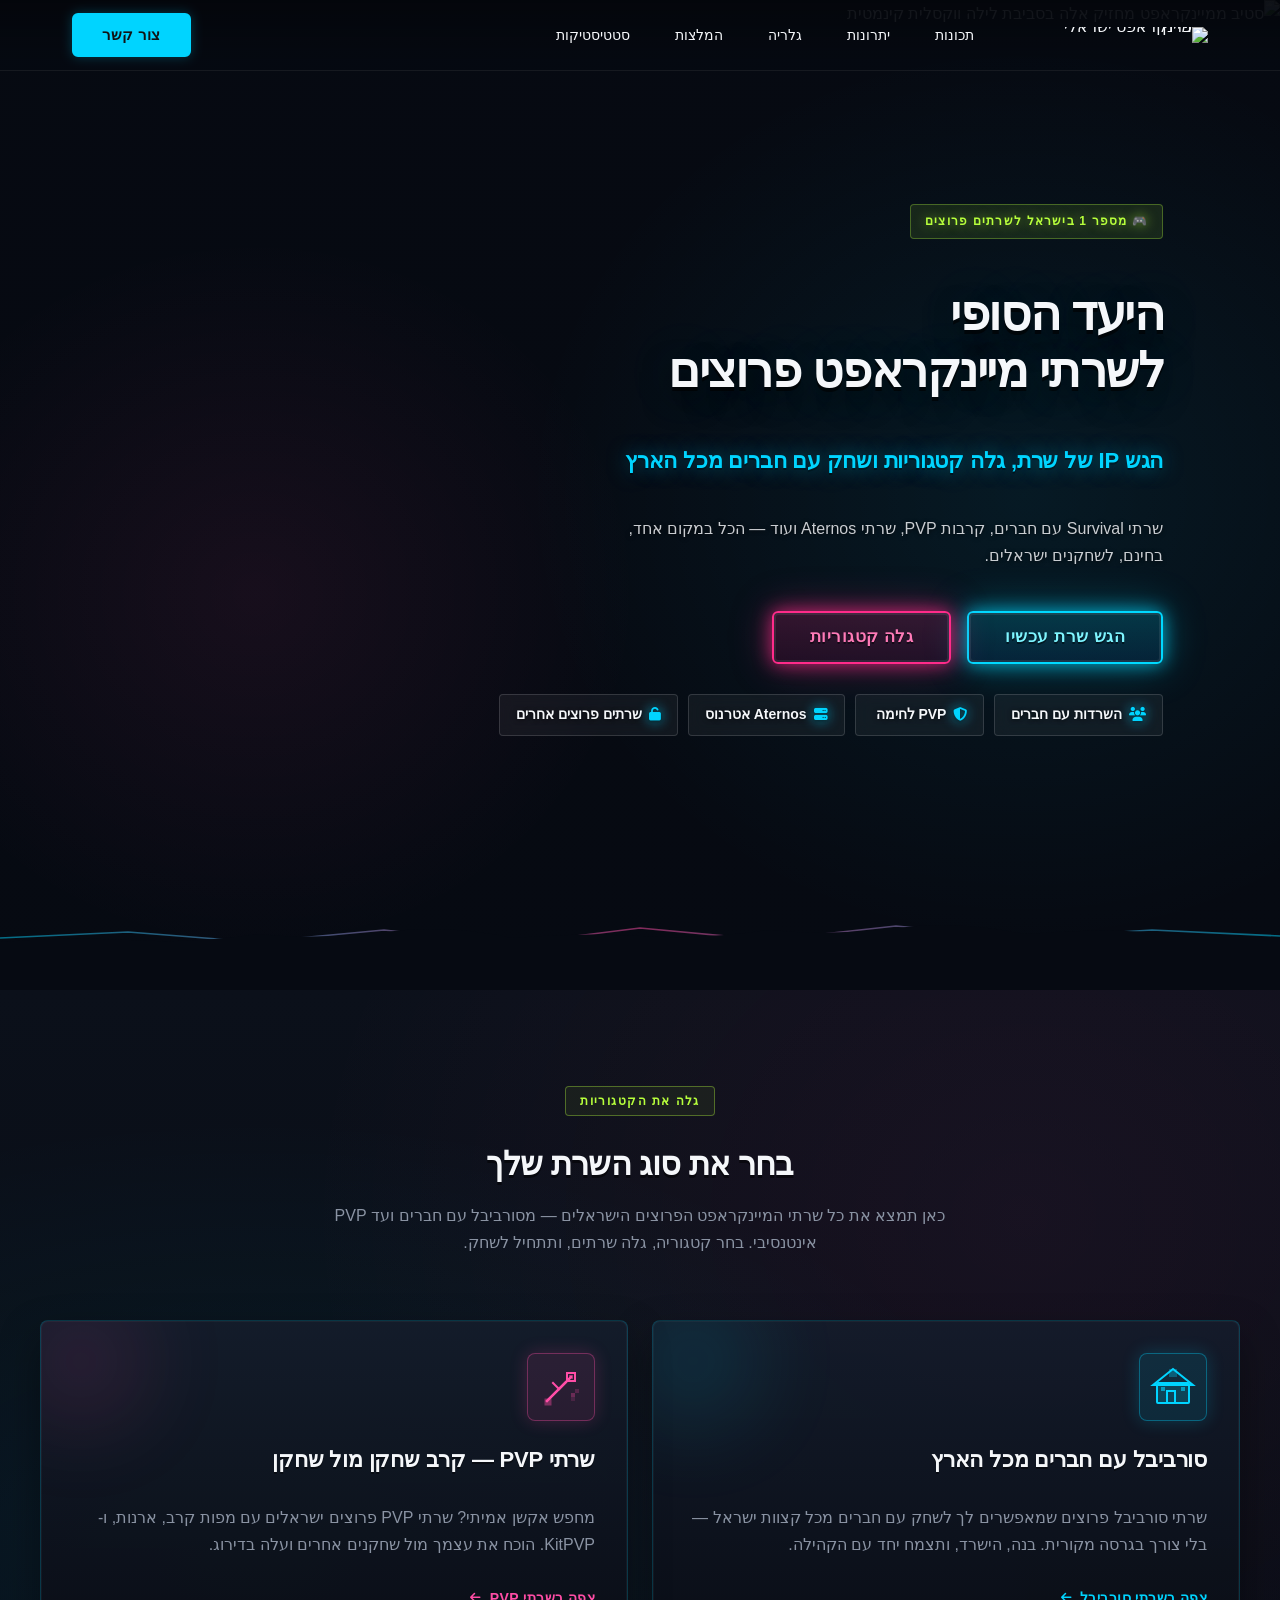
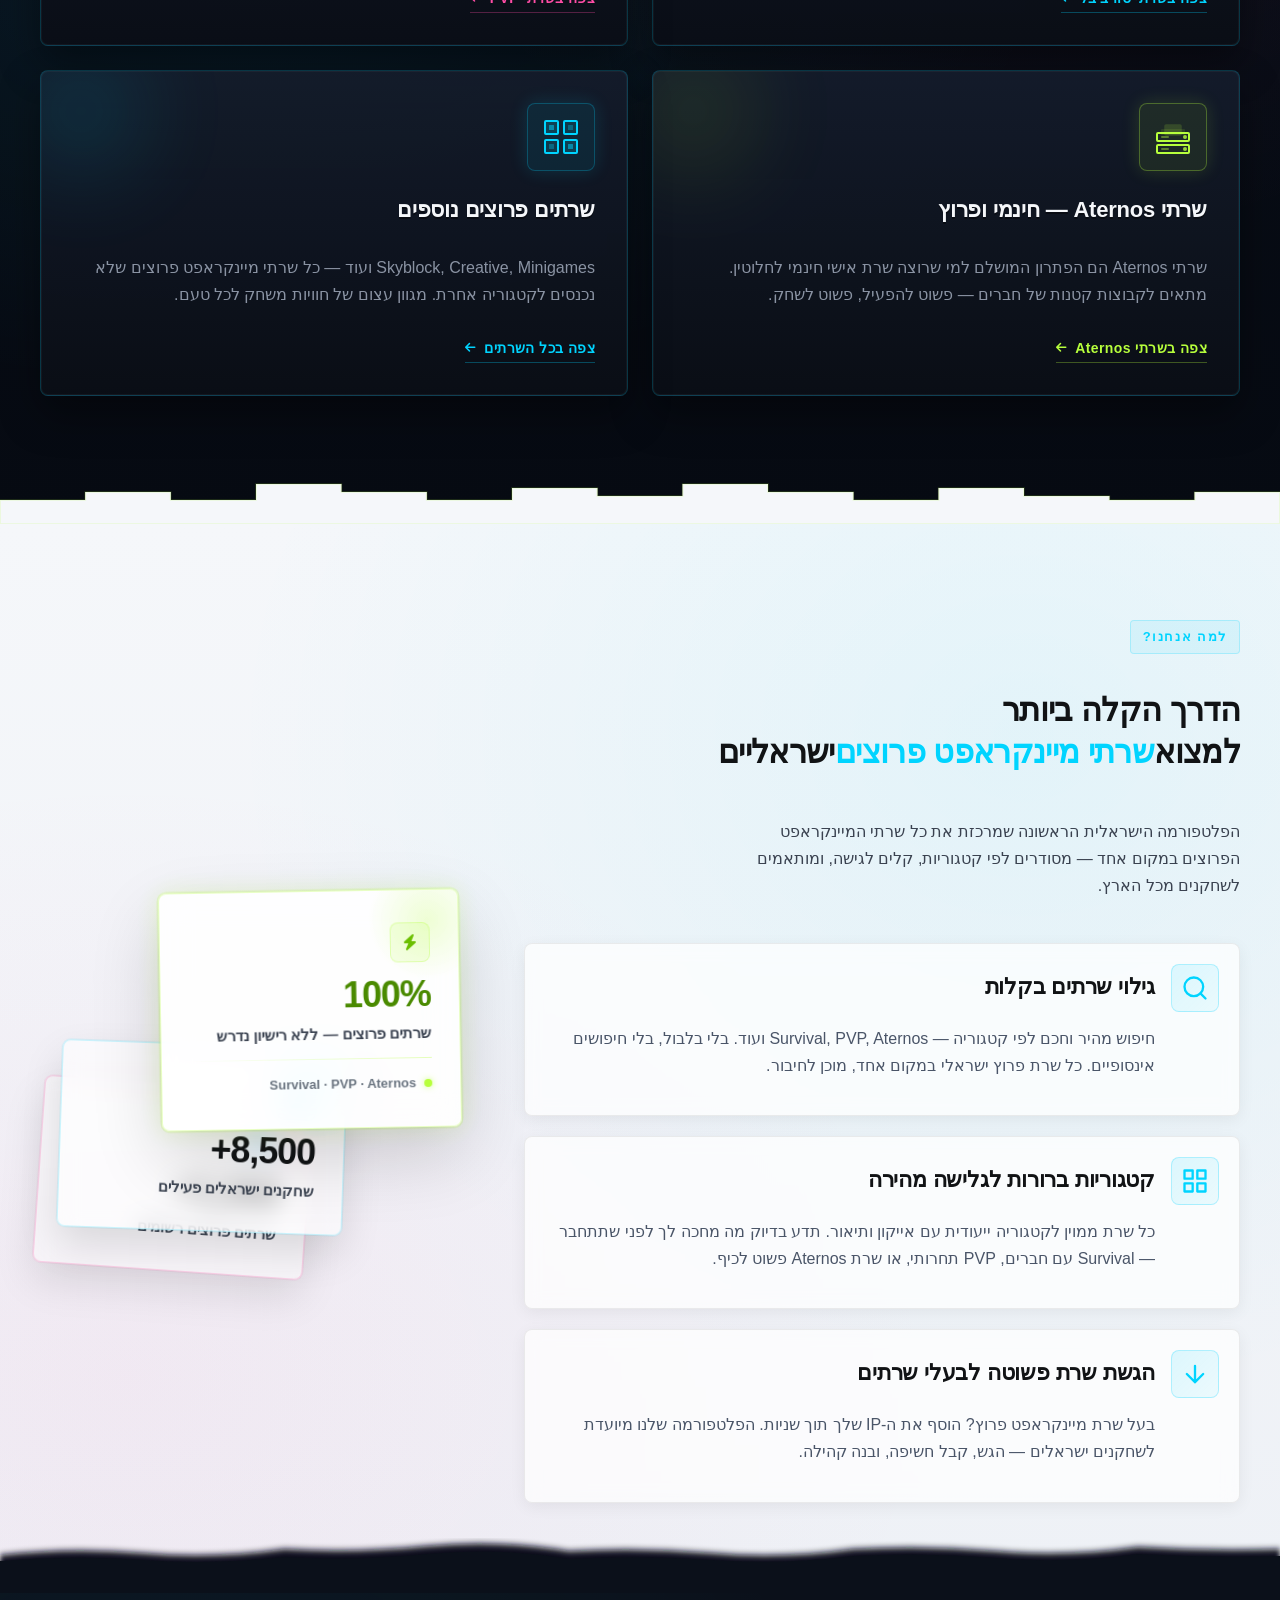
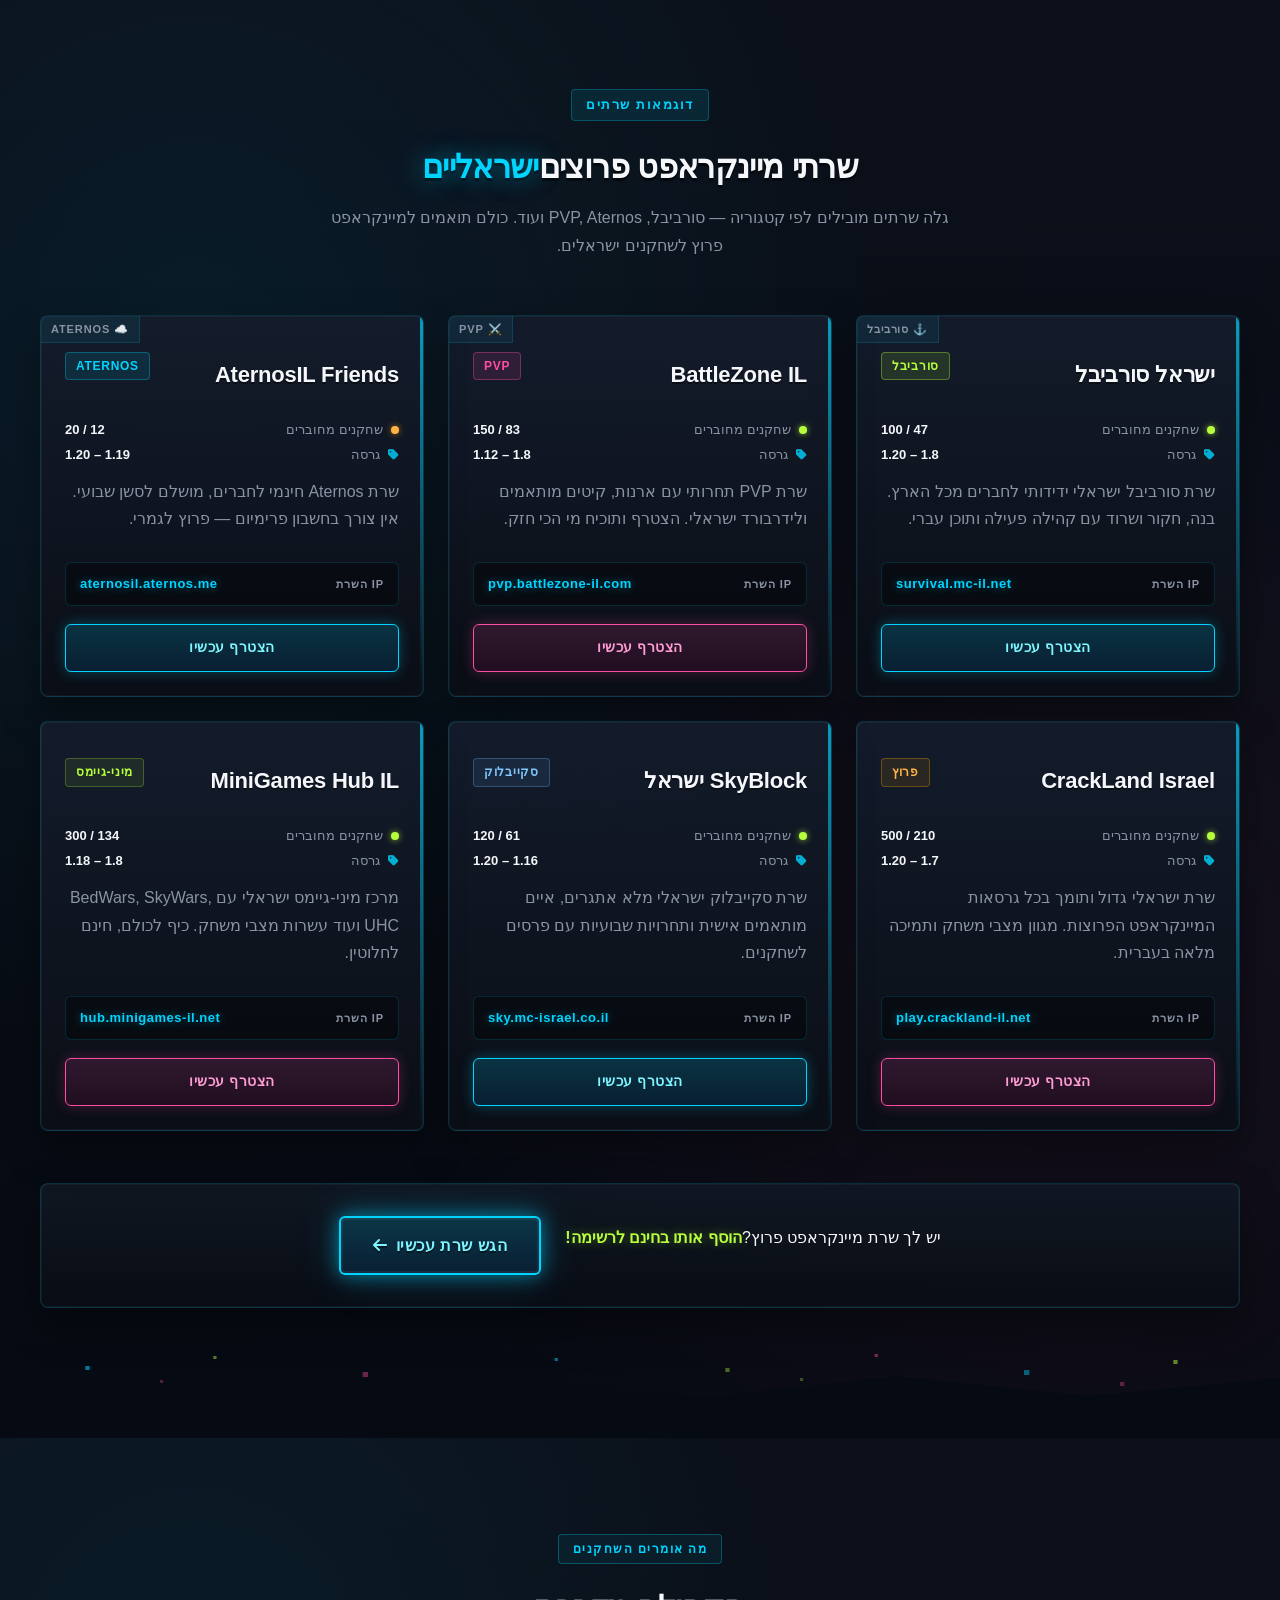
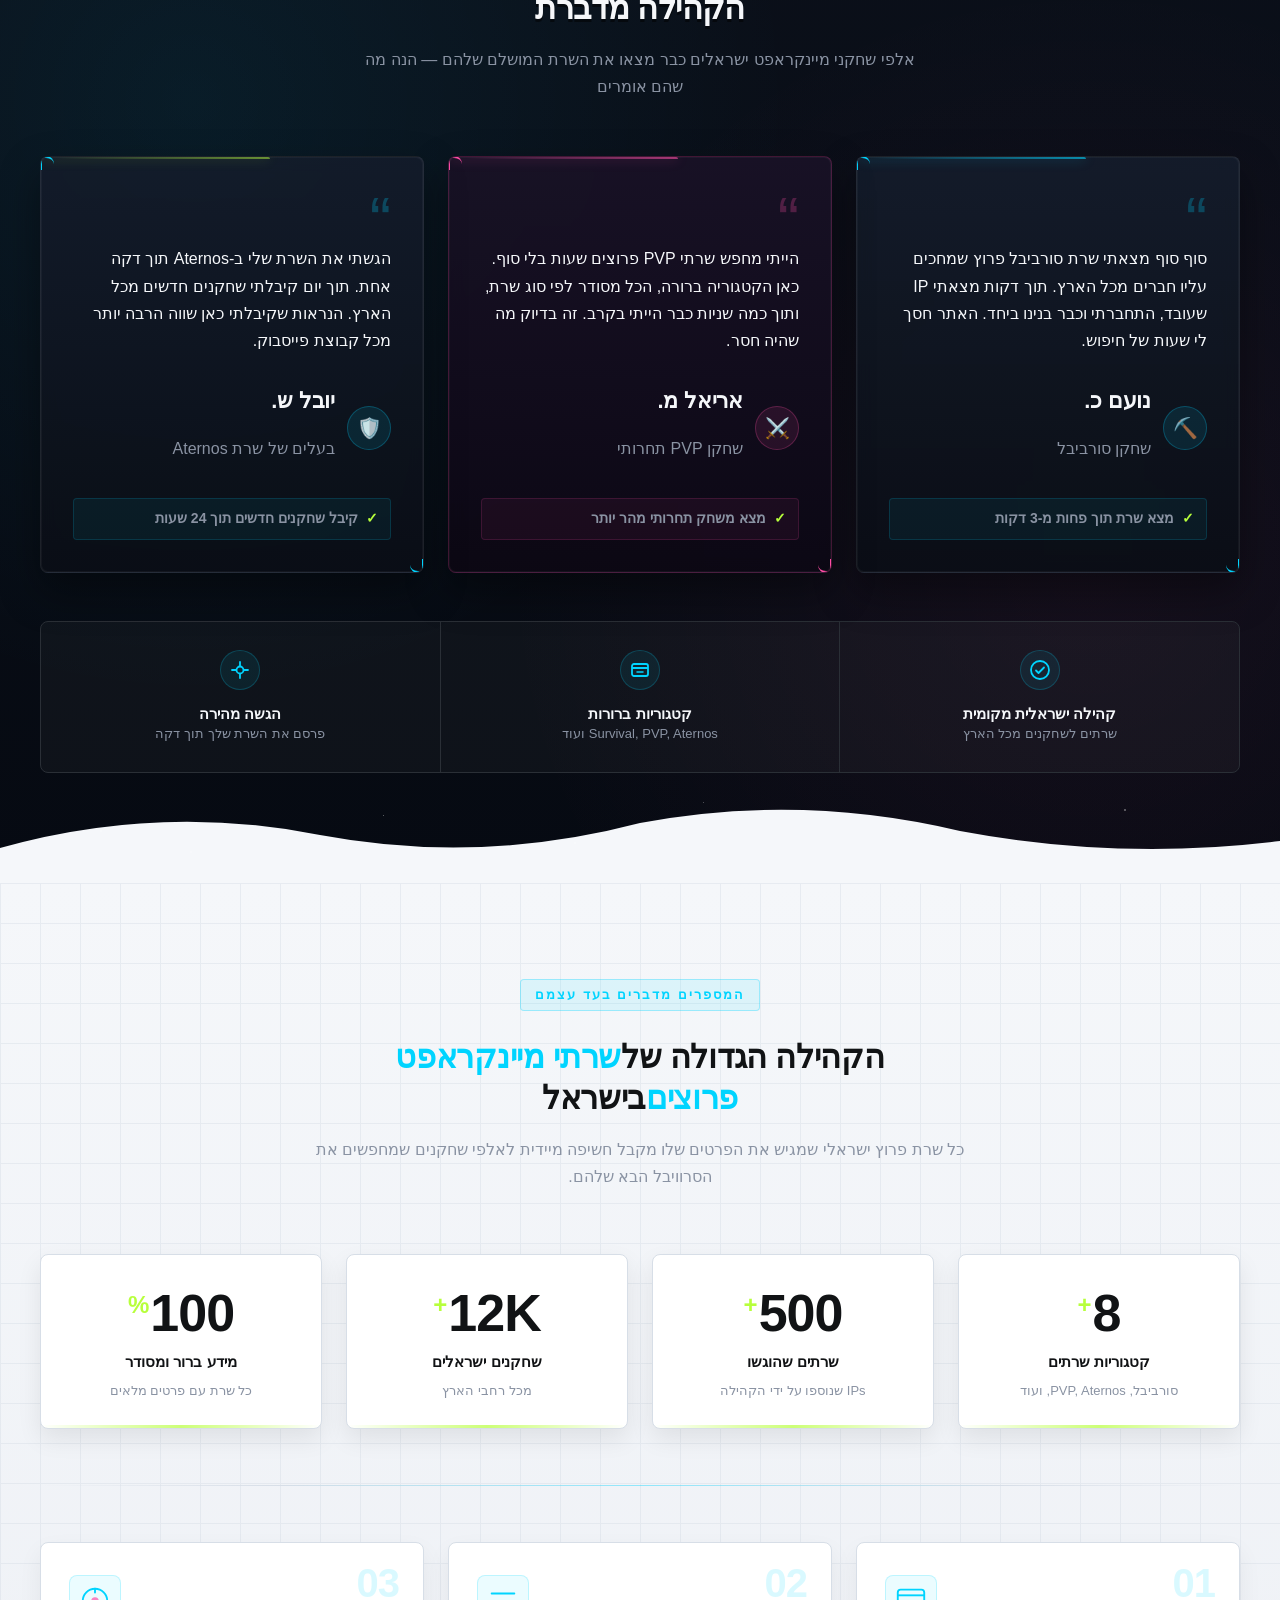
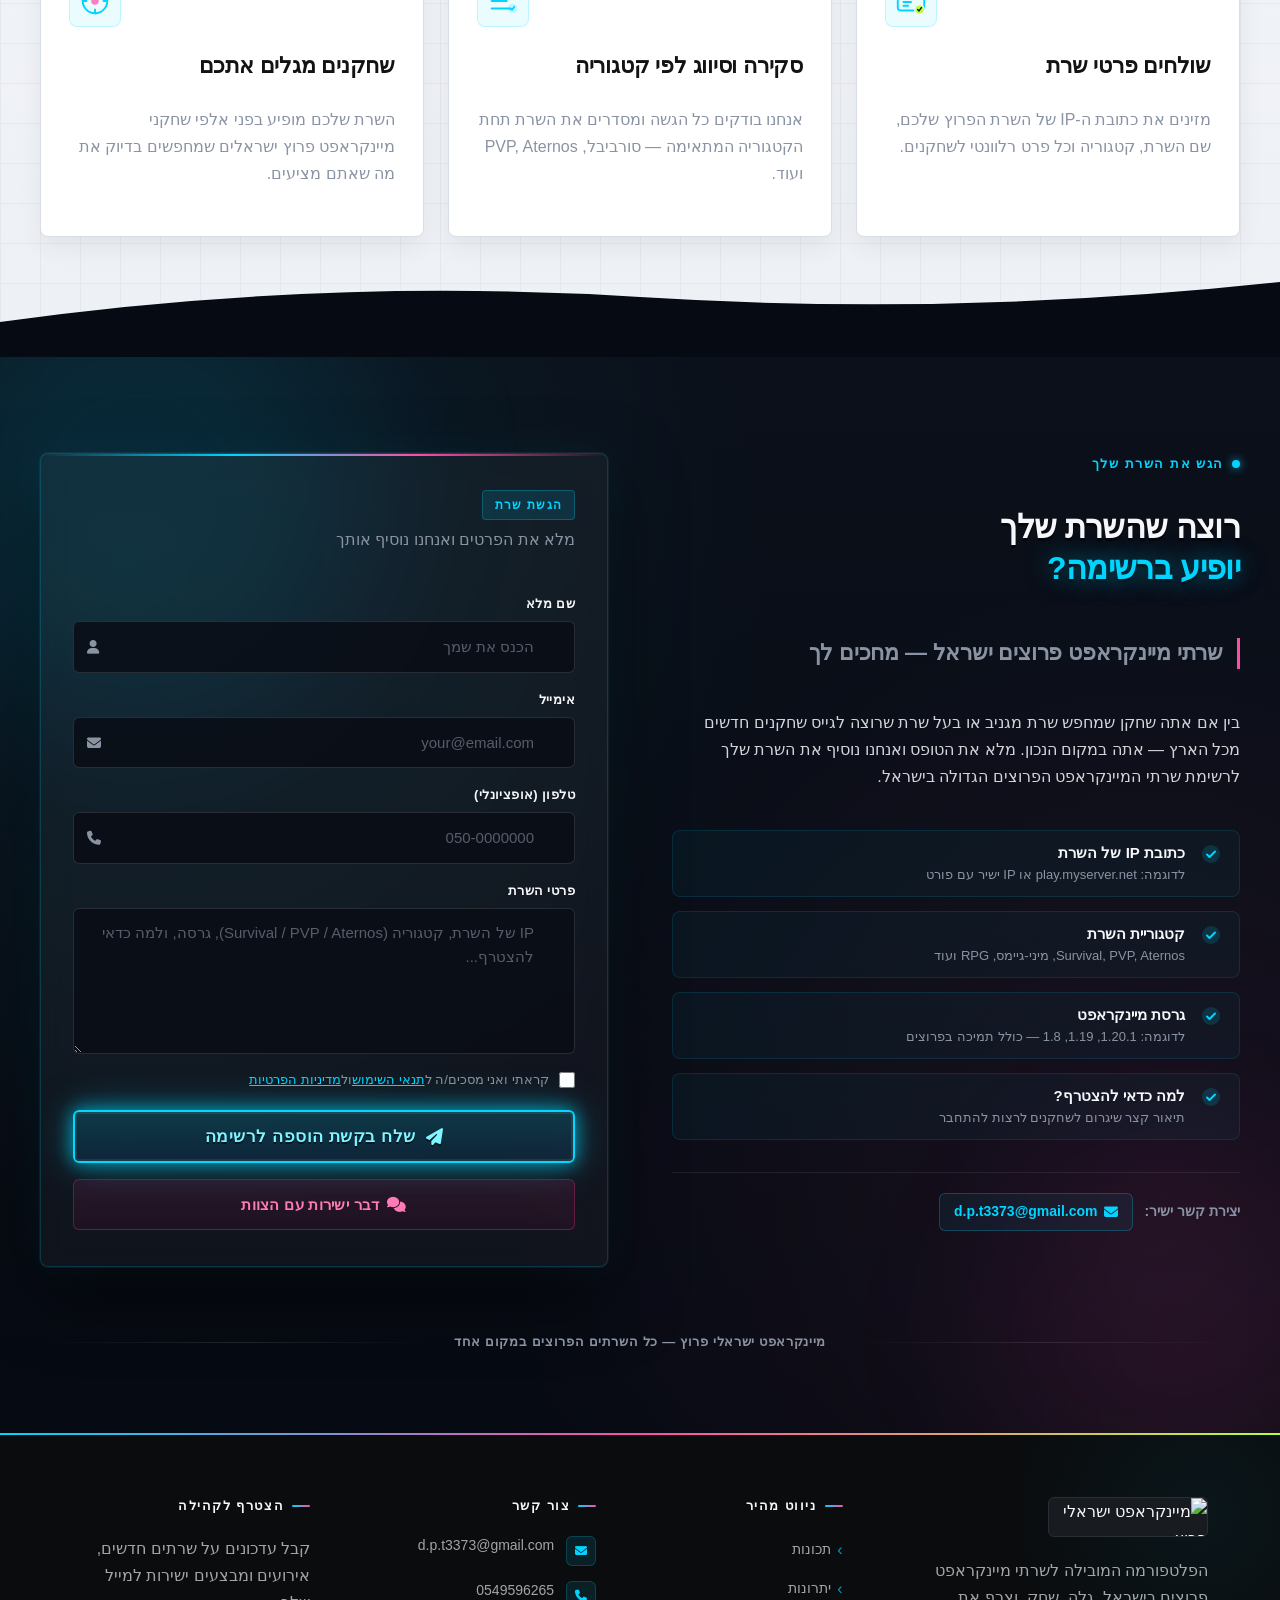
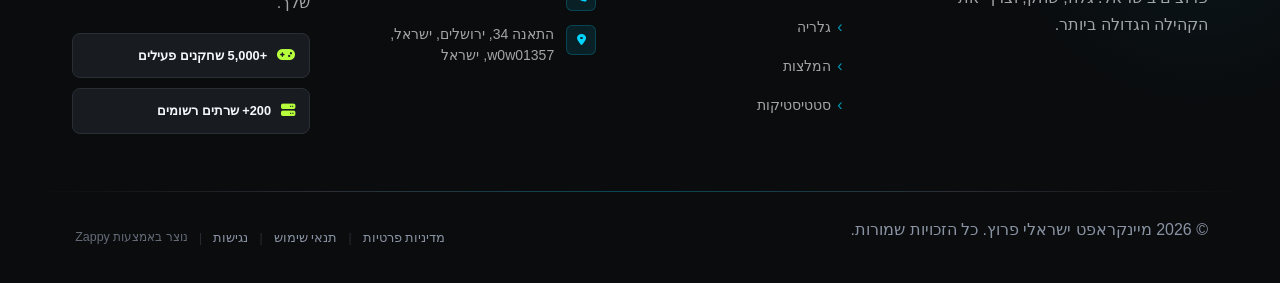
==== commit 078daa5a: "Background sync: Progressive GitHub Sync" ====
--- a/public/index.html
+++ b/public/index.html
@@ -1 +1 @@
-<!doctype html><html dir="rtl" lang="he"><head><meta charset="UTF-8"><meta content="width=device-width,initial-scale=1" name="viewport"><meta content="index, follow" name="robots"><title>שרתי מיינקראפט פרוצים — מיינקראפט ישראלי פרוץ</title><meta content="A Minecraft server listing website targeting Israeli players, featuring a Steve (Minecraft character) with a club as the background hero image. The site allows " name="description"><meta content="שרתי מיינקראפט פרוצים, רשימת שרתי מיינקראפט פרוצים ישראל, שרת מיינקראפט פרוץ Survival, מיינקראפט פרוץ" name="keywords"><link href="/assets/favicon.ico" rel="icon" type="image/x-icon"><link href="/assets/favicon-16x16.png" rel="icon" type="image/png" sizes="16x16"><link href="/assets/favicon-32x32.png" rel="icon" type="image/png" sizes="32x32"><link href="/assets/favicon-48x48.png" rel="icon" type="image/png" sizes="48x48"><link href="/assets/favicon-192x192.png" rel="icon" type="image/png" sizes="192x192"><link href="/assets/favicon-512x512.png" rel="icon" type="image/png" sizes="512x512"><link href="/assets/apple-touch-icon.png" rel="apple-touch-icon"><script>!function(){"use strict";var t="5edaeb53-f9d4-4e17-9d28-a9330c46c22c",e="https://api.zappy5.com/api/analytics/track",a=18e5,n=2592e6,o=!0,i=!0,r=!0;var s=function(){var e="zappy_visitor_"+t,a=null;try{if(a=localStorage.getItem(e)){var o=JSON.parse(a),i=Date.now();if(i-o.created<n)return o.lastSeen=i,localStorage.setItem(e,JSON.stringify(o)),o.id}}catch(t){console.warn("Zappy Analytics: LocalStorage not available")}var r="zv_"+Date.now()+"_"+Math.random().toString(36).substr(2,9);try{localStorage.setItem(e,JSON.stringify({id:r,created:Date.now(),lastSeen:Date.now()}))}catch(t){}return r}(),c=function(){var e="zappy_session_"+t,n=null;try{if(n=sessionStorage.getItem(e)){var o=JSON.parse(n),i=Date.now();if(i-o.timestamp<a)return o.timestamp=i,sessionStorage.setItem(e,JSON.stringify(o)),o.id}}catch(t){console.warn("Zappy Analytics: SessionStorage not available")}var r="zs_"+Date.now()+"_"+Math.random().toString(36).substr(2,9);try{sessionStorage.setItem(e,JSON.stringify({id:r,timestamp:Date.now()}))}catch(t){}return r}();function l(a,n){n=n||{};var o={website_id:t,event_type:a,page_path:window.location.pathname,referrer:document.referrer||"direct",visitor_id:s,session_id:c,metadata:n};if(navigator.sendBeacon){var i=new Blob([JSON.stringify(o)],{type:"application/json"});navigator.sendBeacon(e,i)}else fetch(e,{method:"POST",headers:{"Content-Type":"application/json"},body:JSON.stringify(o),keepalive:!0}).catch(function(t){console.warn("Zappy Analytics: Failed to track event",t)})}o&&l("pageview",{title:document.title,url:window.location.href}),i&&document.addEventListener("click",function(t){var e=t.target;if("BUTTON"===e.tagName||e.closest("button")){var a="BUTTON"===e.tagName?e:e.closest("button");l("click",{element:"button",text:a.textContent.trim().substring(0,100),id:a.id||null,class:a.className||null})}else if("A"===e.tagName||e.closest("a")){var n="A"===e.tagName?e:e.closest("a");l("navigation",{element:"link",text:n.textContent.trim().substring(0,100),href:n.href,external:n.hostname!==window.location.hostname})}},!0),r&&document.addEventListener("submit",function(t){var e=t.target;l("form_submit",{form_id:e.id||null,form_name:e.name||null,form_action:e.action||null,form_method:e.method||"GET"})},!0);var d=Date.now();window.addEventListener("beforeunload",function(){l("page_unload",{time_on_page:Math.floor((Date.now()-d)/1e3),page_path:window.location.pathname})}),window.zappyAnalytics={track:l,getVisitorId:function(){return s},getSessionId:function(){return c}}}()</script><meta content="שרתי מיינקראפט פרוצים — מיינקראפט ישראלי פרוץ" property="og:title"><meta content="A Minecraft server listing website targeting Israeli players, featuring a Steve (Minecraft character) with a club as the background hero image. The site allows " property="og:description"><meta content="summary_large_image" name="twitter:card"><meta content="שרתי מיינקראפט פרוצים — מיינקראפט ישראלי פרוץ" name="twitter:title"><meta content="A Minecraft server listing website targeting Israeli players, featuring a Steve (Minecraft character) with a club as the background hero image. The site allows " name="twitter:description"><meta content="website" property="og:type"><meta content="he_IL" property="og:locale"><link href="https://cdnjs.cloudflare.com/ajax/libs/font-awesome/6.4.0/css/all.min.css" rel="stylesheet"><link href="/assets/favicon.ico" rel="icon" type="image/x-icon"><link href="/assets/favicon-16x16.png" rel="icon" type="image/png" sizes="16x16"><link href="/assets/favicon-32x32.png" rel="icon" type="image/png" sizes="32x32"><link href="/assets/favicon-48x48.png" rel="icon" type="image/png" sizes="48x48"><link href="/assets/favicon-192x192.png" rel="icon" type="image/png" sizes="192x192"><link href="/assets/favicon-512x512.png" rel="icon" type="image/png" sizes="512x512"><link href="/assets/apple-touch-icon.png" rel="apple-touch-icon"><link href="https://cdn.jsdelivr.net/npm/vanilla-cookieconsent@3/dist/cookieconsent.css" rel="stylesheet"><script src="https://cdn.jsdelivr.net/npm/vanilla-cookieconsent@3/dist/cookieconsent.umd.js"></script><script src="https://cdn.jsdelivr.net/gh/mickidum/acc_toolbar/acctoolbar/acctoolbar.min.js"></script><link href="/styles.css" rel="stylesheet"><style id="zappy-dropdown-submenu-styles">#navMenu li:has(.sub-menu),.nav-menu li:has(.sub-menu),.navbar li:has(.sub-menu),nav li:has(.sub-menu){position:relative}#navMenu .sub-menu,.nav-menu .sub-menu,.navbar .sub-menu,nav .sub-menu{display:block!important;position:absolute!important;top:100%;left:0;min-width:220px;background:#fff;border-radius:8px;box-shadow:0 8px 25px rgba(0,0,0,.15);padding:8px 0;opacity:0;visibility:hidden;transform:translateY(10px);transition:all .3s ease;z-index:1000;list-style:none;pointer-events:none}#navMenu li:hover>.sub-menu,.nav-menu li:hover>.sub-menu,.navbar li:hover>.sub-menu,nav li:hover>.sub-menu{opacity:1!important;visibility:visible!important;transform:translateY(0)!important;pointer-events:auto!important}.sub-menu li{list-style:none;margin:0;padding:0}.sub-menu a{display:block!important;padding:10px 16px!important;color:var(--text-dark,#333)!important;font-weight:500;text-decoration:none;white-space:nowrap;transition:background-color .2s}.sub-menu .zappy-nav-child>a{padding-left:28px!important;font-size:.9em!important;opacity:.85!important}[dir=rtl] .sub-menu .zappy-nav-child>a,html[lang=ar] .sub-menu .zappy-nav-child>a,html[lang=he] .sub-menu .zappy-nav-child>a{padding-left:10px!important;padding-right:28px!important}.sub-menu .zappy-nav-parent>a{font-weight:600!important}.sub-menu a:hover{background-color:#f5f5f5}[dir=rtl] .nav-menu .sub-menu,[dir=rtl] .navbar .sub-menu,[dir=rtl] nav .sub-menu,html[lang=ar] .nav-menu .sub-menu,html[lang=ar] .navbar .sub-menu,html[lang=ar] nav .sub-menu,html[lang=he] .nav-menu .sub-menu,html[lang=he] .navbar .sub-menu,html[lang=he] nav .sub-menu{left:auto!important;right:0!important}.sub-menu:empty,.sub-menu:not(:has(li)):not(:has(> a)),.sub-menu:not(:has(li:not(.zappy-hidden-menu-item))):not(:has(> a)){display:none!important;opacity:0!important;visibility:hidden!important;pointer-events:none!important}li:has(.menu-group-title):hover>.sub-menu{opacity:1!important;visibility:visible!important;transform:translateY(0)!important;pointer-events:auto!important}#navMenu>li>.menu-group-title,.nav-menu>li>.menu-group-title{display:inline-block;padding:.5rem 1rem;cursor:default;user-select:none}@media (max-width:768px){#navMenu .sub-menu,.nav-menu .sub-menu,.navbar .sub-menu,nav .sub-menu{position:static!important;transform:none!important;box-shadow:none!important;background:0 0!important;max-height:0;overflow:hidden;opacity:0;visibility:hidden;transition:max-height .3s ease,opacity .3s ease;padding:0!important;border-radius:0!important}#navMenu .sub-menu.mobile-expanded,.nav-menu .sub-menu.mobile-expanded,.navbar .sub-menu.mobile-expanded{max-height:none!important;overflow-y:visible!important;opacity:1!important;visibility:visible!important;padding:8px 0 8px 16px!important}[dir=rtl] .sub-menu.mobile-expanded,html[lang=he] .sub-menu.mobile-expanded{padding:8px 16px 8px 0!important}#navMenu li:hover>.sub-menu,.nav-menu li:hover>.sub-menu,.navbar li:hover>.sub-menu,nav li:hover>.sub-menu{opacity:0;visibility:hidden;pointer-events:none}#navMenu li>.sub-menu.mobile-expanded,.nav-menu li>.sub-menu.mobile-expanded,.navbar li>.sub-menu.mobile-expanded,nav li>.sub-menu.mobile-expanded{opacity:1!important;visibility:visible!important;pointer-events:auto!important}#navMenu li:has(.sub-menu),.nav-menu li:has(.sub-menu),.navbar li:has(.sub-menu),nav li:has(.sub-menu){display:flex!important;flex-wrap:wrap!important;align-items:center!important;position:relative!important;min-height:44px!important}#navMenu li:has(.sub-menu)>a,.nav-menu li:has(.sub-menu)>a,.navbar li:has(.sub-menu)>a,nav li:has(.sub-menu)>a{flex:1!important;min-width:0!important}#navMenu li:has(.sub-menu)>.menu-group-title,.nav-menu li:has(.sub-menu)>.menu-group-title,.navbar li:has(.sub-menu)>.menu-group-title,nav li:has(.sub-menu)>.menu-group-title{flex:1!important;min-width:0!important;padding:0!important;line-height:inherit!important}#navMenu li:has(.sub-menu)>.sub-menu,.nav-menu li:has(.sub-menu)>.sub-menu,.navbar li:has(.sub-menu)>.sub-menu,nav li:has(.sub-menu)>.sub-menu{flex-basis:100%!important;width:100%!important}#navMenu li:has(.sub-menu)>a [class*=arrow],#navMenu li:has(.sub-menu)>a [class*=chevron],.nav-menu li:has(.sub-menu)>a .fa-angle-down,.nav-menu li:has(.sub-menu)>a .fa-chevron-down,.nav-menu li:has(.sub-menu)>a [class*=arrow],.nav-menu li:has(.sub-menu)>a [class*=chevron],nav li:has(.sub-menu)>a [class*=arrow],nav li:has(.sub-menu)>a [class*=chevron]{display:none!important;visibility:hidden!important}.mobile-submenu-toggle{display:flex!important;align-items:center!important;justify-content:center!important;width:44px!important;height:auto!important;background:0 0!important;border:none!important;cursor:pointer!important;color:var(--text-light)!important;position:static!important;flex-shrink:0!important;align-self:stretch!important;z-index:2!important;padding:0!important;margin:0!important}.mobile-submenu-toggle::after{content:''!important;width:0!important;height:0!important;border-left:6px solid transparent!important;border-right:6px solid transparent!important;border-top:7px solid currentColor!important;transition:transform .3s ease!important}.mobile-submenu-toggle.expanded::after{transform:rotate(180deg)!important}.sub-menu a{padding:10px 0!important;display:block!important;color:var(--text-light)!important;white-space:normal!important}.sub-menu .zappy-nav-child>a{padding-left:28px!important;font-size:.9em!important;opacity:.85!important}[dir=rtl] .sub-menu .zappy-nav-child>a,html[lang=ar] .sub-menu .zappy-nav-child>a,html[lang=he] .sub-menu .zappy-nav-child>a{padding-left:0!important;padding-right:28px!important}.sub-menu .zappy-nav-parent>a{font-weight:600!important}#navMenu.active,.nav-menu.active{max-width:100vw!important;overflow-x:hidden!important;box-sizing:border-box!important}.navbar .sub-menu li a,.zappy-products-dropdown .sub-menu a,nav.navbar .sub-menu li a{color:var(--text-light)!important}}@media (min-width:769px){.mobile-submenu-toggle{display:none!important}}</style><style id="mobile-lang-menu-deployed-css">@media (max-width:768px){.lang-switcher,.nav-container .lang-switcher,.nav-cta-container .lang-switcher,.nav-ecommerce-icons .lang-switcher,.nav-icons-left .lang-switcher,.navbar .lang-switcher,.navbar .nav-cta-container .lang-switcher{display:none!important}.mobile-lang-menu{width:100%;border-top:1px solid rgba(128,128,128,.2);padding:8px 0 0 0;margin-top:8px}.mobile-lang-toggle{display:flex!important;align-items:center;justify-content:space-between;width:100%;padding:12px 16px;background:0 0;border:none;cursor:pointer;font-size:15px;color:inherit;font-family:inherit}.mobile-lang-toggle::after{content:'';display:inline-block;width:8px;height:8px;border-right:2px solid currentColor;border-bottom:2px solid currentColor;transform:rotate(45deg);transition:transform .3s ease;margin-left:8px}.mobile-lang-toggle.expanded::after{transform:rotate(-135deg)}.mobile-lang-options{max-height:0;overflow:hidden;transition:max-height .3s ease}.mobile-lang-options.expanded{max-height:300px}.mobile-lang-option{display:flex!important;align-items:center;gap:10px;padding:10px 24px;text-decoration:none;color:inherit;font-size:14px;font-family:inherit}.mobile-lang-option:hover{background:rgba(128,128,128,.1)}.mobile-lang-option.active{font-weight:600;opacity:.7;pointer-events:none}.mobile-lang-option img{width:20px;height:20px;border-radius:50%}}@media (min-width:769px){.mobile-lang-menu{display:none!important}}</style><style id="zappy-widget-visibility">#mic-access-tool-box,#mic-access-tool-general-button,#mic-init-access-tool #mic-access-tool-box,#mic-init-access-tool #mic-access-tool-general-button,#mic-init-access-tool .mic-access-tool-general-button,._access-icon,._access-menu,.mic-access-tool-box,.mic-access-tool-general-button,div[id*=mic-access-tool-box]{display:none!important;visibility:hidden!important;opacity:0!important;pointer-events:none!important}</style></head><body><nav class="navbar" dir="rtl"><button class="mobile-toggle" aria-label="Menu" id="mobileToggle"><svg viewBox="0 0 24 24" fill="none" height="24" width="24" class="hamburger-icon"><path d="M3 12h18M3 6h18M3 18h18" stroke="currentColor" stroke-width="2" stroke-linecap="round"></path></svg><svg viewBox="0 0 24 24" fill="none" height="24" width="24" class="close-icon" style="display:none"><path d="M18 6L6 18M6 6l12 12" stroke="currentColor" stroke-width="2" stroke-linecap="round"></path></svg></button><button class="phone-header-btn" aria-label="Call" data-phone=""><svg viewBox="0 0 24 24" fill="currentColor" height="20" width="20"><path d="M22 16.92v3a2 2 0 0 1-2.18 2 19.79 19.79 0 0 1-8.63-3.07 19.5 19.5 0 0 1-6-6 19.79 19.79 0 0 1-3.07-8.67A2 2 0 0 1 4.11 2h3a2 2 0 0 1 2 1.72 12.84 12.84 0 0 0 .7 2.81 2 2 0 0 1-.45 2.11L8.09 9.91a16 16 0 0 0 6 6l1.27-1.27a2 2 0 0 1 2.11-.45 12.84 12.84 0 0 0 2.81.7A2 2 0 0 1 22 16.92z"></path></svg></button><div class="nav-container"><div class="nav-right-group"><div class="nav-brand"><a href="/" class="logo-link"><img alt="מיינקראפט ישראלי פרוץ" src="/assets/business-logo.webp" class="logo"></a></div><ul class="nav-menu" id="navMenu"><li><a href="#features">תכונות</a></li><li><a href="#benefits">יתרונות</a></li><li><a href="#showcase">גלריה</a></li><li><a href="#testimonials">המלצות</a></li><li><a href="#stats">סטטיסטיקות</a></li></ul></div><div class="nav-cta-container"><a href="#contact" class="nav-cta-btn">צור קשר</a></div></div></nav><script>window.addEventListener("load",function(){const e=document.querySelector(".navbar, nav, header");if(!e)return void console.log("[Navbar] Navbar element not found");let t=document.getElementById("mobileToggle")||document.querySelector(".mobile-toggle")||document.querySelector(".hamburger")||document.querySelector(".hamburger-menu")||document.querySelector(".menu-toggle")||document.querySelector(".burger-menu")||document.querySelector('[aria-label="Menu"]')||document.querySelector('[aria-label="תפריט"]');const o=document.querySelector(".phone-header-btn"),n=window.getComputedStyle(e);let r=n.backgroundColor;if(console.log("[Navbar] Initial navbar background:",r),"transparent"===r||"rgba(0, 0, 0, 0)"===r||r.startsWith("rgba")&&r.includes(", 0)")){const e=n.backgroundImage;if(e&&"none"!==e)console.log("[Navbar] Navbar has background image/gradient, using dark text"),r="rgb(240, 240, 240)";else{const e=window.getComputedStyle(document.body).backgroundColor;console.log("[Navbar] Navbar transparent, using body background:",e),r=e}}const i=r.match(/\d+/g);if(i&&i.length>=3){const e=(.299*parseInt(i[0])+.587*parseInt(i[1])+.114*parseInt(i[2]))/255;console.log("[Navbar] Mobile button colors preserved from Claude CSS (luminance:",e.toFixed(2)+")");const n=document.createElement("style");n.id="zappy-mobile-nav-fix";document.documentElement.lang;document.documentElement.dir,n.textContent='\n        /* Hide mobile buttons on desktop, show only on mobile */\n        @media (min-width: 769px) {\n          .mobile-toggle,\n          .phone-header-btn {\n            display: none !important;\n          }\n        }\n        \n        /* Show and position mobile buttons correctly on mobile */\n        @media (max-width: 768px) {\n          .mobile-toggle,\n          .phone-header-btn {\n            position: absolute !important;\n            top: 50% !important;\n            transform: translateY(-50%) !important;\n            z-index: 1001 !important;\n            display: flex !important;\n            align-items: center !important;\n            justify-content: center !important;\n            width: 36px !important;\n            height: 36px !important;\n            border-radius: 50% !important;\n            border: none !important;\n            cursor: pointer !important;\n            padding: 6px !important;\n            background: none !important;\n            color: var(--nav-text, var(--text-light)) !important;\n          }\n          \n          /* LTR positioning (default): hamburger LEFT, phone RIGHT */\n          html:not([dir="rtl"]):not([lang="he"]):not([lang="ar"]) .mobile-toggle,\n          html[dir="ltr"] .mobile-toggle {\n            left: 12px !important;\n            right: auto !important;\n          }\n          html:not([dir="rtl"]):not([lang="he"]):not([lang="ar"]) .phone-header-btn,\n          html[dir="ltr"] .phone-header-btn {\n            right: 12px !important;\n            left: auto !important;\n          }\n          \n          /* RTL positioning: hamburger RIGHT, phone LEFT */\n          html[dir="rtl"] .mobile-toggle,\n          html[lang="he"] .mobile-toggle,\n          html[lang="ar"] .mobile-toggle {\n            right: 12px !important;\n            left: auto !important;\n          }\n          html[dir="rtl"] .phone-header-btn,\n          html[lang="he"] .phone-header-btn,\n          html[lang="ar"] .phone-header-btn {\n            left: 12px !important;\n            right: auto !important;\n          }\n          \n          /* CRITICAL: Ensure nav-container has min-height on mobile */\n          /* All children are positioned absolutely/fixed on mobile, so height:auto collapses to 0 */\n          .nav-container {\n            min-height: 70px !important;\n            position: relative !important;\n          }\n          \n          /* Ensure SVG icons are properly sized and inherit color */\n          .mobile-toggle svg,\n          .phone-header-btn svg {\n            width: 24px !important;\n            height: 24px !important;\n            /* Don\'t force display - let JavaScript control hamburger/close toggle */\n          }\n          \n          /* Reset nav-cta-container on mobile - remove desktop box-shadow/padding */\n          /* that creates a visible ghost box when CTA button is hidden */\n          .nav-cta-container {\n            box-shadow: none !important;\n            padding: 0 !important;\n          }\n          \n          /* Hide nav-cta-container entirely on mobile when there\'s no lang-switcher */\n          /* (only the CTA button is inside, and it\'s hidden on mobile) */\n          .nav-cta-container:not(:has(.lang-switcher)) {\n            display: none !important;\n          }\n          \n          /* CRITICAL: Prevent hero image fade gradient from bleeding over headline text */\n          /* The .image-fade-gradient has bottom: -30px (extends below parent) */\n          /* On mobile stacked layout, this overlaps the h1 text below the image */\n          .hero-image-column {\n            overflow: hidden !important;\n          }\n          .image-fade-gradient {\n            bottom: 0 !important;\n          }\n          \n          /* Hide desktop language switcher on mobile - hamburger menu handles it */\n          /* High specificity to override stored CSS */\n          .lang-switcher,\n          .nav-cta-container .lang-switcher,\n          .nav-container .lang-switcher,\n          .navbar .lang-switcher,\n          .navbar .nav-cta-container .lang-switcher {\n            display: none !important;\n          }\n        }\n      ';const r=document.getElementById("zappy-mobile-nav-fix");r&&r.remove(),document.head.appendChild(n),console.log("[Navbar] Critical CSS injected for mobile nav positioning");const l=window.innerWidth<=768;if(t){const e=t.querySelector(".hamburger-icon"),o=t.querySelector(".close-icon");e&&(e.style.setProperty("width","24px","important"),e.style.setProperty("height","24px","important"),e.style.setProperty("display","block","important")),o&&(o.style.setProperty("width","24px","important"),o.style.setProperty("height","24px","important"),o.style.setProperty("display","none","important")),l?(t.style.setProperty("position","absolute","important"),t.style.setProperty("top","50%","important"),t.style.setProperty("transform","translateY(-50%)","important"),t.style.setProperty("z-index","1001","important"),t.style.removeProperty("left"),t.style.removeProperty("right"),console.log("[Navbar] Mobile toggle positioning applied (mobile viewport)")):(t.style.removeProperty("position"),t.style.removeProperty("top"),t.style.removeProperty("transform"),t.style.removeProperty("z-index"),t.style.removeProperty("left"),t.style.removeProperty("right"),console.log("[Navbar] Desktop viewport - cleared mobile toggle inline positioning"))}if(o){const e=o.querySelector("svg");e&&(e.style.width="24px",e.style.height="24px",e.setAttribute("width","24"),e.setAttribute("height","24")),l?(o.style.setProperty("position","absolute","important"),o.style.setProperty("top","50%","important"),o.style.setProperty("transform","translateY(-50%)","important"),o.style.setProperty("z-index","1001","important"),o.style.removeProperty("left"),o.style.removeProperty("right"),console.log("[Navbar] Phone button positioning applied (mobile viewport)")):(o.style.removeProperty("position"),o.style.removeProperty("top"),o.style.removeProperty("transform"),o.style.removeProperty("z-index"),o.style.removeProperty("left"),o.style.removeProperty("right"),console.log("[Navbar] Desktop viewport - cleared phone button inline positioning"))}}else console.log("[Navbar] Could not parse background color:",r);t=document.getElementById("mobileToggle")||document.querySelector(".mobile-toggle")||document.querySelector(".hamburger")||document.querySelector(".hamburger-menu")||document.querySelector(".menu-toggle")||document.querySelector(".burger-menu")||document.querySelector('[aria-label="Menu"]')||document.querySelector('[aria-label="תפריט"]');const l=document.getElementById("navMenu")||document.querySelector(".nav-menu")||document.querySelector(".nav-links")||document.querySelector("nav ul:not(.submenu)");if(!t||!l)return void console.log("[Navbar] Mobile toggle or menu not found:",{toggle:!!t,menu:!!l});l.id||(l.id="navMenu"),console.log("[Navbar] Initializing mobile menu...");const a=t.cloneNode(!0);t.parentNode.replaceChild(a,t),a.addEventListener("click",function(e){e.preventDefault(),e.stopPropagation();const t=this.querySelector(".hamburger-icon"),o=this.querySelector(".close-icon");l.classList.contains("active")?(l.classList.remove("active"),t&&t.style.setProperty("display","block","important"),o&&o.style.setProperty("display","none","important"),document.body.style.overflow="",console.log("[Navbar] Menu closed")):(l.classList.add("active"),t&&t.style.setProperty("display","none","important"),o&&o.style.setProperty("display","block","important"),document.body.style.overflow="hidden",console.log("[Navbar] Menu opened"))}),l.querySelectorAll("a").forEach(function(e){e.addEventListener("click",function(){if("#"===this.getAttribute("href"))return;const e=a.querySelector(".hamburger-icon"),t=a.querySelector(".close-icon");l.classList.remove("active"),e&&e.style.setProperty("display","block","important"),t&&t.style.setProperty("display","none","important"),document.body.style.overflow="",console.log("[Navbar] Menu closed (link clicked)")})});var s=l.querySelectorAll(".dropdown-toggle");s.forEach(function(e){e.addEventListener("click",function(e){e.preventDefault(),e.stopPropagation();var t=this.closest(".nav-dropdown");t&&(t.parentNode.querySelectorAll(".nav-dropdown.open").forEach(function(e){e!==t&&e.classList.remove("open")}),t.classList.toggle("open"),console.log("[Navbar] Dropdown toggled:",t.classList.contains("open")?"open":"closed"))})}),document.addEventListener("click",function(e){e.target.closest(".nav-dropdown")||document.querySelectorAll(".nav-dropdown.open").forEach(function(e){e.classList.remove("open")})}),console.log("[Navbar] Dropdown handlers initialized for "+s.length+" dropdowns"),o&&o.addEventListener("click",function(){const e=document.querySelectorAll('a[href^="tel:"]'),t=e.length>0?e[0].getAttribute("href").replace("tel:",""):"[business_phone]";window.location.href="tel:"+t,console.log("[Navbar] Phone button clicked")}),console.log("[Navbar] Mobile menu initialized successfully");const p=function(){const e=document.querySelector(".whatsapp-float");e&&(window.innerWidth>=769?(e.style.setProperty("display","none","important"),e.style.setProperty("visibility","hidden","important"),e.style.setProperty("opacity","0","important"),e.style.setProperty("pointer-events","none","important"),console.log("[WhatsApp] Button hidden on desktop")):(e.style.removeProperty("display"),e.style.removeProperty("visibility"),e.style.removeProperty("opacity"),e.style.removeProperty("pointer-events"),console.log("[WhatsApp] Button visible on mobile")))};let c;p(),window.addEventListener("resize",function(){clearTimeout(c),c=setTimeout(p,100)})})</script><main><section class="index-hero-section" data-layout-spec="בית-hero" dir="rtl" id="index-hero-section" data-hero-type="fullscreen-scrim"><div class="index-hero-bg"><img alt="סטיב ממיינקראפט מחזיק אלה בסביבת לילה ווקסלית קינמטית" src="/assets/site-index-hero-image-1.webp" data-context="Dramatic cinematic Minecraft Steve character holding a large wooden club/bat, standing in a dark smoky voxel night environment with glowing cyan and magenta rim lighting. Deep shadows, particle effects, atmospheric fog, blocky Minecraft art style but rendered with high contrast cinematic quality. Dark blue-black background with neon glow accents. Full-bleed hero background image for Israeli Minecraft server listing website." data-element-id="img-1776975097167-uoctd8gud" data-element-type="image" data-hero-background="true" data-hero-bg="true" data-placeholder="index-hero-image-1" height="700" width="1200"></div><div class="index-hero-scrim" aria-hidden="true"></div><div class="index-hero-content-wrap"><div class="index-hero-content"><p class="zappy-editable"><span class="index-hero-eyebrow">🎮 מספר 1 בישראל לשרתים פרוצים</span></p><h1 class="index-hero-h1">היעד הסופי<br>לשרתי מיינקראפט פרוצים</h1><h3 class="index-hero-h3">הגש IP של שרת, גלה קטגוריות ושחק עם חברים מכל הארץ</h3><p class="index-hero-body">שרתי Survival עם חברים, קרבות PVP, שרתי Aternos ועוד — הכל במקום אחד, בחינם, לשחקנים ישראלים.</p><div class="index-hero-ctas"><a href="#submit" class="index-hero-btn-primary" data-element-id="btn-1776975097150-21lnoklw8" data-element-type="button" data-native-element="true">הגש שרת עכשיו</a><a href="#categories" class="index-hero-btn-secondary" data-element-id="btn-1776975097150-1bm8764xp" data-element-type="button" data-native-element="true">גלה קטגוריות</a></div><div class="index-hero-chips"><span class="index-hero-chip"><i class="fa-solid fa-users" aria-hidden="true" style="cursor:pointer" data-element-id="icon-1776975097163-waaglq6cb" data-element-type="icon" data-icon-type="fontawesome"></i>השרדות עם חברים</span><span class="index-hero-chip"><i class="fa-solid fa-shield-halved" aria-hidden="true" style="cursor:pointer" data-element-id="icon-1776975097164-cgjk5g0mf" data-element-type="icon" data-icon-type="fontawesome"></i>PVP לחימה&nbsp;</span><span class="index-hero-chip"><i class="fa-solid fa-server" aria-hidden="true" style="cursor:pointer" data-element-id="icon-1776975097164-zxjx4kudv" data-element-type="icon" data-icon-type="fontawesome"></i>Aternos אטרנוס</span><span class="index-hero-chip"><i class="fa-solid fa-unlock" aria-hidden="true" style="cursor:pointer"></i>שרתים פרוצים אחרים</span></div></div></div><div class="index-hero-divider-wrapper"><svg viewBox="0 0 1200 90" xmlns="http://www.w3.org/2000/svg" aria-hidden="true" data-no-icon-edit="true" preserveAspectRatio="none"><polyline fill="none" opacity="0.55" points="0,38 120,32 240,42 360,30 480,44 600,28 720,40 840,26 960,38 1080,30 1200,36" stroke="url(#neonSeam)" stroke-width="1.5"></polyline><path d="M0,90 L0,42 Q60,36 120,40 T240,34 Q300,40 360,32 T480,38 Q540,32 600,36 T720,30 Q780,36 840,28 T960,34 Q1020,28 1080,32 T1200,38 L1200,90 Z" fill="#060A12"></path><defs><linearGradient id="neonSeam" x1="0%" x2="100%" y1="0%" y2="0%"><stop offset="0%" stop-color="#00D4FF" stop-opacity="0.9"></stop><stop offset="50%" stop-color="#FF4DA6" stop-opacity="0.9"></stop><stop offset="100%" stop-color="#00D4FF" stop-opacity="0.9"></stop></linearGradient></defs></svg></div></section><section class="index-features-section" data-layout-spec="בית-features" dir="rtl"><div class="index-features-container"><div class="index-features-intro"><span class="index-features-eyebrow">גלה את הקטגוריות</span><h2 class="index-features-heading">בחר את סוג השרת שלך</h2><p class="index-features-subtext">כאן תמצא את כל שרתי המיינקראפט הפרוצים הישראלים — מסורביבל עם חברים ועד PVP אינטנסיבי. בחר קטגוריה, גלה שרתים, ותתחיל לשחק.</p></div><div class="index-features-grid"><article class="index-feature-card" id="feature-survival"><div class="index-feature-card-inner"><div class="index-feature-icon-wrap index-feature-icon-survival"><svg viewBox="0 0 48 48" xmlns="http://www.w3.org/2000/svg" data-element-type="icon" data-icon-type="svg" fill="none" height="48" width="48" aria-hidden="true"><rect height="20" width="32" x="8" y="20" fill="currentColor" opacity="0.15" rx="1"></rect><rect height="20" width="32" x="8" y="20" fill="none" rx="1" stroke="currentColor" stroke-width="2"></rect><rect height="12" width="8" x="18" y="28" fill="none" stroke="currentColor" stroke-width="2"></rect><polygon fill="none" points="4,22 24,6 44,22" stroke="currentColor" stroke-linejoin="miter" stroke-width="2"></polygon><rect height="8" width="8" x="20" y="6" fill="currentColor" opacity="0.3"></rect><rect height="4" width="4" x="12" y="24" fill="currentColor" opacity="0.6"></rect><rect height="4" width="4" x="32" y="24" fill="currentColor" opacity="0.6"></rect></svg></div><div class="index-feature-content"><h3 class="index-feature-title">סורביבל עם חברים מכל הארץ</h3><p class="index-feature-desc">שרתי סורביבל פרוצים שמאפשרים לך לשחק עם חברים מכל קצוות ישראל — בלי צורך בגרסה מקורית. בנה, הישרד, ותצמח יחד עם הקהילה.</p><a href="#survival-servers" class="index-feature-cta"><span>צפה בשרתי סורביבל</span><i class="fas fa-arrow-left" aria-hidden="true"></i></a></div></div><div class="index-feature-card-glow index-feature-card-glow-cyan"></div></article><article class="index-feature-card" id="feature-pvp"><div class="index-feature-card-inner"><div class="index-feature-icon-wrap index-feature-icon-pvp"><svg viewBox="0 0 48 48" xmlns="http://www.w3.org/2000/svg" data-element-type="icon" data-icon-type="svg" fill="none" height="48" width="48" aria-hidden="true"><line x1="10" x2="34" y1="38" y2="14" stroke="currentColor" stroke-linecap="square" stroke-width="2.5"></line><rect height="8" width="8" x="30" y="10" fill="none" stroke="currentColor" stroke-width="2"></rect><rect height="4" width="4" x="32" y="12" fill="currentColor" opacity="0.5"></rect><rect height="6" width="6" x="8" y="36" fill="currentColor" opacity="0.4" stroke="currentColor" stroke-width="1"></rect><line x1="22" x2="16" y1="26" y2="20" stroke="currentColor" stroke-linecap="square" stroke-width="2"></line><line x1="28" x2="22" y1="20" y2="26" stroke="currentColor" stroke-linecap="square" stroke-width="2"></line><rect height="4" width="4" x="34" y="30" fill="currentColor" opacity="0.3"></rect><rect height="4" width="4" x="38" y="26" fill="currentColor" opacity="0.2"></rect><rect height="4" width="4" x="34" y="34" fill="currentColor" opacity="0.15"></rect></svg></div><div class="index-feature-content"><h3 class="index-feature-title">שרתי PVP — קרב שחקן מול שחקן</h3><p class="index-feature-desc">מחפש אקשן אמיתי? שרתי PVP פרוצים ישראלים עם מפות קרב, ארנות, ו-KitPVP. הוכח את עצמך מול שחקנים אחרים ועלה בדירוג.</p><a href="#pvp-servers" class="index-feature-cta index-feature-cta-magenta"><span>צפה בשרתי PVP</span><i class="fas fa-arrow-left" aria-hidden="true"></i></a></div></div><div class="index-feature-card-glow index-feature-card-glow-magenta"></div></article><article class="index-feature-card" id="feature-aternos"><div class="index-feature-card-inner"><div class="index-feature-icon-wrap index-feature-icon-aternos"><svg viewBox="0 0 48 48" xmlns="http://www.w3.org/2000/svg" data-element-type="icon" data-icon-type="svg" fill="none" height="48" width="48" aria-hidden="true"><rect height="8" width="32" x="8" y="20" fill="none" rx="1" stroke="currentColor" stroke-width="2"></rect><rect height="8" width="32" x="8" y="32" fill="none" rx="1" stroke="currentColor" stroke-width="2"></rect><circle cx="36" cy="24" r="2" fill="currentColor" opacity="0.8"></circle><circle cx="36" cy="36" r="2" fill="currentColor" opacity="0.8"></circle><rect height="2" width="8" x="12" y="23" fill="currentColor" opacity="0.4" rx="1"></rect><rect height="2" width="8" x="12" y="35" fill="currentColor" opacity="0.4" rx="1"></rect><rect height="10" width="16" x="16" y="12" fill="currentColor" opacity="0.15" rx="1" stroke="currentColor" stroke-width="1.5"></rect><rect height="6" width="24" x="12" y="16" fill="currentColor" opacity="0.1" rx="1"></rect></svg></div><div class="index-feature-content"><h3 class="index-feature-title">שרתי Aternos — חינמי ופרוץ</h3><p class="index-feature-desc">שרתי Aternos הם הפתרון המושלם למי שרוצה שרת אישי חינמי לחלוטין. מתאים לקבוצות קטנות של חברים — פשוט להפעיל, פשוט לשחק.</p><a href="#aternos-servers" class="index-feature-cta index-feature-cta-lime"><span>צפה בשרתי Aternos</span><i class="fas fa-arrow-left" aria-hidden="true"></i></a></div></div><div class="index-feature-card-glow index-feature-card-glow-lime"></div></article><article class="index-feature-card" id="feature-other"><div class="index-feature-card-inner"><div class="index-feature-icon-wrap index-feature-icon-other"><svg viewBox="0 0 48 48" xmlns="http://www.w3.org/2000/svg" data-element-type="icon" data-icon-type="svg" fill="none" height="48" width="48" aria-hidden="true"><rect height="13" width="13" x="8" y="8" fill="currentColor" rx="1" stroke="currentColor" stroke-width="2" fill-opacity="0.15"></rect><rect height="13" width="13" x="27" y="8" fill="currentColor" rx="1" stroke="currentColor" stroke-width="2" fill-opacity="0.1"></rect><rect height="13" width="13" x="8" y="27" fill="currentColor" rx="1" stroke="currentColor" stroke-width="2" fill-opacity="0.1"></rect><rect height="13" width="13" x="27" y="27" fill="currentColor" rx="1" stroke="currentColor" stroke-width="2" fill-opacity="0.15"></rect><rect height="5" width="5" x="12" y="12" fill="currentColor" opacity="0.5" rx="0.5"></rect><rect height="5" width="5" x="31" y="31" fill="currentColor" opacity="0.5" rx="0.5"></rect><rect height="5" width="5" x="31" y="12" fill="currentColor" opacity="0.3" rx="0.5"></rect><rect height="5" width="5" x="12" y="31" fill="currentColor" opacity="0.3" rx="0.5"></rect></svg></div><div class="index-feature-content"><h3 class="index-feature-title">שרתים פרוצים נוספים</h3><p class="index-feature-desc">Skyblock, Creative, Minigames ועוד — כל שרתי מיינקראפט פרוצים שלא נכנסים לקטגוריה אחרת. מגוון עצום של חוויות משחק לכל טעם.</p><a href="#other-servers" class="index-feature-cta"><span>צפה בכל השרתים</span><i class="fas fa-arrow-left" aria-hidden="true"></i></a></div></div><div class="index-feature-card-glow index-feature-card-glow-cyan"></div></article></div></div><div class="index-features-divider-wrapper"><svg viewBox="0 0 1200 64" xmlns="http://www.w3.org/2000/svg" aria-hidden="true" data-no-icon-edit="true" preserveAspectRatio="none"><path d="M0,64 L0,40 L80,40 L80,32 L160,32 L160,40 L240,40 L240,24 L320,24 L320,32 L400,32 L400,40 L480,40 L480,28 L560,28 L560,36 L640,36 L640,24 L720,24 L720,32 L800,32 L800,40 L880,40 L880,28 L960,28 L960,36 L1040,36 L1040,40 L1120,40 L1120,32 L1200,32 L1200,64 Z" fill="#F5F7FA"></path><path d="M0,64 L0,40 L80,40 L80,32 L160,32 L160,40 L240,40 L240,24 L320,24 L320,32 L400,32 L400,40 L480,40 L480,28 L560,28 L560,36 L640,36 L640,24 L720,24 L720,32 L800,32 L800,40 L880,40 L880,28 L960,28 L960,36 L1040,36 L1040,40 L1120,40 L1120,32 L1200,32 L1200,64 Z" stroke="rgba(183,255,60,0.18)" stroke-width="1.5" fill="#F5F7FA"></path></svg></div></section><section class="index-benefits-section" data-layout-spec="בית-benefits" dir="rtl"><div class="index-benefits-container"><div class="index-benefits-content"><div class="index-benefits-label">למה אנחנו?</div><h2 class="index-benefits-heading">הדרך הקלה ביותר<br>למצוא<span class="index-benefits-highlight">שרתי מיינקראפט פרוצים</span>ישראליים</h2><p class="index-benefits-intro">הפלטפורמה הישראלית הראשונה שמרכזת את כל שרתי המיינקראפט הפרוצים במקום אחד — מסודרים לפי קטגוריות, קלים לגישה, ומותאמים לשחקנים מכל הארץ.</p><div class="index-benefits-rows"><div class="index-benefits-row"><div class="index-benefits-row-icon"><svg viewBox="0 0 24 24" xmlns="http://www.w3.org/2000/svg" data-element-type="icon" data-icon-type="svg" fill="none" height="28" width="28" stroke="currentColor" stroke-linecap="round" stroke-linejoin="round" stroke-width="2"><circle cx="11" cy="11" r="8"></circle><line x1="21" x2="16.65" y1="21" y2="16.65"></line></svg></div><div class="index-benefits-row-content"><h3 class="index-benefits-row-title">גילוי שרתים בקלות</h3><p class="index-benefits-row-text">חיפוש מהיר וחכם לפי קטגוריה — Survival, PVP, Aternos ועוד. בלי בלבול, בלי חיפושים אינסופיים. כל שרת פרוץ ישראלי במקום אחד, מוכן לחיבור.</p></div></div><div class="index-benefits-row"><div class="index-benefits-row-icon"><svg viewBox="0 0 24 24" xmlns="http://www.w3.org/2000/svg" data-element-type="icon" data-icon-type="svg" fill="none" height="28" width="28" stroke="currentColor" stroke-linecap="round" stroke-linejoin="round" stroke-width="2"><rect height="7" width="7" x="3" y="3"></rect><rect height="7" width="7" x="14" y="3"></rect><rect height="7" width="7" x="14" y="14"></rect><rect height="7" width="7" x="3" y="14"></rect></svg></div><div class="index-benefits-row-content"><h3 class="index-benefits-row-title">קטגוריות ברורות לגלישה מהירה</h3><p class="index-benefits-row-text">כל שרת ממוין לקטגוריה ייעודית עם אייקון ותיאור. תדע בדיוק מה מחכה לך לפני שתתחבר — Survival עם חברים, PVP תחרותי, או שרת Aternos פשוט לכיף.</p></div></div><div class="index-benefits-row"><div class="index-benefits-row-icon"><svg viewBox="0 0 24 24" xmlns="http://www.w3.org/2000/svg" data-element-type="icon" data-icon-type="svg" fill="none" height="28" width="28" stroke="currentColor" stroke-linecap="round" stroke-linejoin="round" stroke-width="2"><path d="M12 5v14M5 12l7 7 7-7"></path></svg></div><div class="index-benefits-row-content"><h3 class="index-benefits-row-title">הגשת שרת פשוטה לבעלי שרתים</h3><p class="index-benefits-row-text">בעל שרת מיינקראפט פרוץ? הוסף את ה-IP שלך תוך שניות. הפלטפורמה שלנו מיועדת לשחקנים ישראלים — הגש, קבל חשיפה, ובנה קהילה.</p></div></div></div></div><div class="index-benefits-panels-wrapper"><div class="index-benefits-panels"><div class="index-benefits-tile index-benefits-tile--rear2"><div class="index-benefits-tile-inner"><div class="index-benefits-tile-glow index-benefits-tile-glow--magenta"></div><div class="index-benefits-tile-badge"><i class="fa-solid fa-shield-halved"></i></div><div class="index-benefits-tile-stat">1,200+</div><div class="index-benefits-tile-label">שרתים פרוצים רשומים</div></div></div><div class="index-benefits-tile index-benefits-tile--rear1"><div class="index-benefits-tile-inner"><div class="index-benefits-tile-glow index-benefits-tile-glow--cyan"></div><div class="index-benefits-tile-badge"><i class="fa-solid fa-users"></i></div><div class="index-benefits-tile-stat">8,500+</div><div class="index-benefits-tile-label">שחקנים ישראלים פעילים</div></div></div><div class="index-benefits-tile index-benefits-tile--front"><div class="index-benefits-tile-inner"><div class="index-benefits-tile-glow index-benefits-tile-glow--lime"></div><div class="index-benefits-tile-badge index-benefits-tile-badge--accent"><i class="fa-solid fa-bolt"></i></div><div class="index-benefits-tile-stat index-benefits-tile-stat--accent">100%</div><div class="index-benefits-tile-label">שרתים פרוצים — ללא רישיון נדרש</div><div class="index-benefits-tile-divider"></div><div class="index-benefits-tile-meta"><span class="index-benefits-tile-meta-dot"></span><span>Survival · PVP · Aternos</span></div></div></div></div></div></div><div class="index-benefits-divider-wrapper"><svg viewBox="0 0 1440 90" xmlns="http://www.w3.org/2000/svg" aria-hidden="true" data-no-icon-edit="true" preserveAspectRatio="none"><defs><linearGradient id="ib-divider-grad" x1="0" x2="1" y1="0" y2="0"><stop offset="0%" stop-color="rgba(0,212,255,0.18)"></stop><stop offset="50%" stop-color="rgba(255,77,166,0.12)"></stop><stop offset="100%" stop-color="rgba(0,212,255,0.10)"></stop></linearGradient><filter id="ib-blur"><feGaussianBlur stdDeviation="3"></feGaussianBlur></filter></defs><path d="M0,90 L0,52 Q80,44 160,50 T320,46 Q400,50 480,43 T640,48 Q720,44 800,50 T960,46 Q1040,42 1120,48 T1280,44 Q1360,48 1440,46 L1440,90 Z" fill="#0B101A" filter="url(#ib-blur)"></path><path d="M0,90 L0,58 Q80,52 160,57 T320,54 Q400,58 480,51 T640,56 Q720,52 800,57 T960,53 Q1040,49 1120,55 T1280,51 Q1360,55 1440,53 L1440,90 Z" fill="#0B101A"></path></svg></div></section><section class="index-showcase-section" data-layout-spec="בית-showcase" dir="rtl"><div class="showcase-container"><div class="showcase-header"><span class="showcase-eyebrow">דוגמאות שרתים</span><h2 class="showcase-title">שרתי מיינקראפט פרוצים<span class="showcase-title-accent">ישראליים</span></h2><p class="showcase-subtitle">גלה שרתים מובילים לפי קטגוריה — סורביבל, PVP, Aternos ועוד. כולם תואמים למיינקראפט פרוץ לשחקנים ישראלים.</p></div><div class="showcase-grid"><article class="server-card" id="survival-anchor"><div class="card-anchor-label">⚓ סורביבל</div><div class="card-header-row"><h3 class="server-name">ישראל סורביבל</h3><span class="category-badge badge-survival">סורביבל</span></div><div class="server-meta"><div class="meta-item"><span class="meta-dot dot-online"></span><span class="meta-label">שחקנים מחוברים</span><span class="meta-value">47 / 100</span></div><div class="meta-item"><i class="fa fa-tag meta-icon"></i><span class="meta-label">גרסה</span><span class="meta-value">1.8 – 1.20</span></div></div><p class="server-desc">שרת סורביבל ישראלי ידידותי לחברים מכל הארץ. בנה, חקור ושרוד עם קהילה פעילה ותוכן עברי.</p><div class="server-ip-block"><span class="ip-label">IP השרת</span><code class="server-ip">survival.mc-il.net</code></div><a href="#submit" class="card-cta btn-primary-card">הצטרף עכשיו</a></article><article class="server-card" id="pvp-anchor"><div class="card-anchor-label">⚔️ PVP</div><div class="card-header-row"><h3 class="server-name">BattleZone IL</h3><span class="category-badge badge-pvp">PVP</span></div><div class="server-meta"><div class="meta-item"><span class="meta-dot dot-online"></span><span class="meta-label">שחקנים מחוברים</span><span class="meta-value">83 / 150</span></div><div class="meta-item"><i class="fa fa-tag meta-icon"></i><span class="meta-label">גרסה</span><span class="meta-value">1.8 – 1.12</span></div></div><p class="server-desc">שרת PVP תחרותי עם ארנות, קיטים מותאמים ולידרבורד ישראלי. הצטרף ותוכיח מי הכי חזק.</p><div class="server-ip-block"><span class="ip-label">IP השרת</span><code class="server-ip">pvp.battlezone-il.com</code></div><a href="#submit" class="card-cta btn-secondary-card">הצטרף עכשיו</a></article><article class="server-card" id="aternos-anchor"><div class="card-anchor-label">☁️ Aternos</div><div class="card-header-row"><h3 class="server-name">AternosIL Friends</h3><span class="category-badge badge-aternos">Aternos</span></div><div class="server-meta"><div class="meta-item"><span class="meta-dot dot-idle"></span><span class="meta-label">שחקנים מחוברים</span><span class="meta-value">12 / 20</span></div><div class="meta-item"><i class="fa fa-tag meta-icon"></i><span class="meta-label">גרסה</span><span class="meta-value">1.19 – 1.20</span></div></div><p class="server-desc">שרת Aternos חינמי לחברים, מושלם לסשן שבועי. אין צורך בחשבון פרימיום — פרוץ לגמרי.</p><div class="server-ip-block"><span class="ip-label">IP השרת</span><code class="server-ip">aternosil.aternos.me</code></div><a href="#submit" class="card-cta btn-primary-card">הצטרף עכשיו</a></article><article class="server-card"><div class="card-header-row"><h3 class="server-name">CrackLand Israel</h3><span class="category-badge badge-cracked">פרוץ</span></div><div class="server-meta"><div class="meta-item"><span class="meta-dot dot-online"></span><span class="meta-label">שחקנים מחוברים</span><span class="meta-value">210 / 500</span></div><div class="meta-item"><i class="fa fa-tag meta-icon"></i><span class="meta-label">גרסה</span><span class="meta-value">1.7 – 1.20</span></div></div><p class="server-desc">שרת ישראלי גדול ותומך בכל גרסאות המיינקראפט הפרוצות. מגוון מצבי משחק ותמיכה מלאה בעברית.</p><div class="server-ip-block"><span class="ip-label">IP השרת</span><code class="server-ip">play.crackland-il.net</code></div><a href="#submit" class="card-cta btn-secondary-card">הצטרף עכשיו</a></article><article class="server-card"><div class="card-header-row"><h3 class="server-name">SkyBlock ישראל</h3><span class="category-badge badge-skyblock">סקייבלוק</span></div><div class="server-meta"><div class="meta-item"><span class="meta-dot dot-online"></span><span class="meta-label">שחקנים מחוברים</span><span class="meta-value">61 / 120</span></div><div class="meta-item"><i class="fa fa-tag meta-icon"></i><span class="meta-label">גרסה</span><span class="meta-value">1.16 – 1.20</span></div></div><p class="server-desc">שרת סקייבלוק ישראלי מלא אתגרים, איים מותאמים אישית ותחרויות שבועיות עם פרסים לשחקנים.</p><div class="server-ip-block"><span class="ip-label">IP השרת</span><code class="server-ip">sky.mc-israel.co.il</code></div><a href="#submit" class="card-cta btn-primary-card">הצטרף עכשיו</a></article><article class="server-card"><div class="card-header-row"><h3 class="server-name">MiniGames Hub IL</h3><span class="category-badge badge-minigames">מיני-גיימס</span></div><div class="server-meta"><div class="meta-item"><span class="meta-dot dot-online"></span><span class="meta-label">שחקנים מחוברים</span><span class="meta-value">134 / 300</span></div><div class="meta-item"><i class="fa fa-tag meta-icon"></i><span class="meta-label">גרסה</span><span class="meta-value">1.8 – 1.18</span></div></div><p class="server-desc">מרכז מיני-גיימס ישראלי עם BedWars, SkyWars, UHC ועוד עשרות מצבי משחק. כיף לכולם, חינם לחלוטין.</p><div class="server-ip-block"><span class="ip-label">IP השרת</span><code class="server-ip">hub.minigames-il.net</code></div><a href="#submit" class="card-cta btn-secondary-card">הצטרף עכשיו</a></article></div><div class="showcase-footer-cta"><p class="footer-cta-text">יש לך שרת מיינקראפט פרוץ?<strong>הוסף אותו בחינם לרשימה!</strong></p><a href="#submit" class="btn-primary">הגש שרת עכשיו<i class="fa fa-arrow-left" style="margin-inline-start:8px"></i></a></div></div><div class="showcase-divider-wrapper"><svg viewBox="0 0 1200 90" xmlns="http://www.w3.org/2000/svg" aria-hidden="true" data-no-icon-edit="true" preserveAspectRatio="none"><rect height="4" width="4" x="80" y="18" fill="#00D4FF" opacity="0.55"></rect><rect height="3" width="3" x="200" y="8" fill="#B7FF3C" opacity="0.45"></rect><rect height="5" width="5" x="340" y="24" fill="#FF4DA6" opacity="0.4"></rect><rect height="3" width="3" x="520" y="10" fill="#00D4FF" opacity="0.5"></rect><rect height="4" width="4" x="680" y="20" fill="#B7FF3C" opacity="0.38"></rect><rect height="3" width="3" x="820" y="6" fill="#FF4DA6" opacity="0.45"></rect><rect height="5" width="5" x="960" y="22" fill="#00D4FF" opacity="0.42"></rect><rect height="4" width="4" x="1100" y="12" fill="#B7FF3C" opacity="0.5"></rect><rect height="3" width="3" x="150" y="32" fill="#FF4DA6" opacity="0.3"></rect><rect height="4" width="4" x="440" y="38" fill="#00D4FF" opacity="0.3"></rect><rect height="3" width="3" x="750" y="30" fill="#B7FF3C" opacity="0.28"></rect><rect height="4" width="4" x="1050" y="34" fill="#FF4DA6" opacity="0.32"></rect><path d="M0,90 L0,52 L120,38 L300,55 L480,32 L660,50 L840,28 L1020,48 L1200,30 L1200,90 Z" fill="#060A12"></path></svg></div></section><section class="index-testimonials-section" data-layout-spec="בית-testimonials" dir="rtl" id="testimonials"><div class="its-container"><div class="its-header"><span class="its-eyebrow">מה אומרים השחקנים</span><h2 class="its-title">הקהילה מדברת</h2><p class="its-subtitle">אלפי שחקני מיינקראפט ישראלים כבר מצאו את השרת המושלם שלהם — הנה מה שהם אומרים</p></div><div class="its-cards-grid"><article class="its-card"><div class="its-card-notch its-card-notch--top-right"></div><div class="its-card-notch its-card-notch--bottom-left"></div><div class="its-card-glow its-card-glow--cyan"></div><div class="its-quote-mark">“</div><blockquote class="its-quote">סוף סוף מצאתי שרת סורביבל פרוץ שמחכים עליו חברים מכל הארץ. תוך דקות מצאתי IP שעובד, התחברתי וכבר בנינו ביחד. האתר חסך לי שעות של חיפוש.</blockquote><footer class="its-card-footer"><div class="its-avatar"><span class="its-avatar-icon">⛏️</span></div><div class="its-author-info"><h3 class="its-author-name">נועם כ.</h3><p class="its-author-role">שחקן סורביבל</p></div></footer><div class="its-outcome"><span class="its-outcome-icon">✓</span><span class="its-outcome-text">מצא שרת תוך פחות מ-3 דקות</span></div></article><article class="its-card its-card--featured"><div class="its-card-notch its-card-notch--top-right"></div><div class="its-card-notch its-card-notch--bottom-left"></div><div class="its-card-glow its-card-glow--magenta"></div><div class="its-quote-mark">“</div><blockquote class="its-quote">הייתי מחפש שרתי PVP פרוצים שעות בלי סוף. כאן הקטגוריה ברורה, הכל מסודר לפי סוג שרת, ותוך כמה שניות כבר הייתי בקרב. זה בדיוק מה שהיה חסר.</blockquote><footer class="its-card-footer"><div class="its-avatar"><span class="its-avatar-icon">⚔️</span></div><div class="its-author-info"><h3 class="its-author-name">אריאל מ.</h3><p class="its-author-role">שחקן PVP תחרותי</p></div></footer><div class="its-outcome"><span class="its-outcome-icon">✓</span><span class="its-outcome-text">מצא משחק תחרותי מהר יותר</span></div></article><article class="its-card"><div class="its-card-notch its-card-notch--top-right"></div><div class="its-card-notch its-card-notch--bottom-left"></div><div class="its-card-glow its-card-glow--lime"></div><div class="its-quote-mark">“</div><blockquote class="its-quote">הגשתי את השרת שלי ב-Aternos תוך דקה אחת. תוך יום קיבלתי שחקנים חדשים מכל הארץ. הנראות שקיבלתי כאן שווה הרבה יותר מכל קבוצת פייסבוק.</blockquote><footer class="its-card-footer"><div class="its-avatar"><span class="its-avatar-icon">🛡️</span></div><div class="its-author-info"><h3 class="its-author-name">יובל ש.</h3><p class="its-author-role">בעלים של שרת Aternos</p></div></footer><div class="its-outcome"><span class="its-outcome-icon">✓</span><span class="its-outcome-text">קיבל שחקנים חדשים תוך 24 שעות</span></div></article></div><div class="its-trust-strip"><div class="its-trust-item"><span class="its-trust-icon"><svg viewBox="0 0 22 22" xmlns="http://www.w3.org/2000/svg" data-element-type="icon" data-icon-type="svg" fill="none" height="22" width="22" aria-hidden="true"><circle cx="11" cy="11" r="9" stroke="currentColor" stroke-width="1.8"></circle><path d="M7 11.5L9.5 14L15 8.5" stroke="currentColor" stroke-width="1.8" stroke-linecap="round" stroke-linejoin="round"></path></svg></span><div class="its-trust-text"><strong>קהילה ישראלית מקומית</strong><span>שרתים לשחקנים מכל הארץ</span></div></div><div class="its-trust-divider"></div><div class="its-trust-item"><span class="its-trust-icon"><svg viewBox="0 0 22 22" xmlns="http://www.w3.org/2000/svg" data-element-type="icon" data-icon-type="svg" fill="none" height="22" width="22" aria-hidden="true"><rect height="12" width="16" x="3" y="5" rx="2" stroke="currentColor" stroke-width="1.8"></rect><path d="M3 9h16" stroke="currentColor" stroke-width="1.8"></path><path d="M8 13h6" stroke="currentColor" stroke-width="1.5" stroke-linecap="round"></path></svg></span><div class="its-trust-text"><strong>קטגוריות ברורות</strong><span>Survival, PVP, Aternos ועוד</span></div></div><div class="its-trust-divider"></div><div class="its-trust-item"><span class="its-trust-icon"><svg viewBox="0 0 22 22" xmlns="http://www.w3.org/2000/svg" data-element-type="icon" data-icon-type="svg" fill="none" height="22" width="22" aria-hidden="true"><path d="M11 3v4M11 15v4M3 11h4M15 11h4" stroke="currentColor" stroke-width="1.8" stroke-linecap="round"></path><circle cx="11" cy="11" r="3.5" stroke="currentColor" stroke-width="1.8"></circle></svg></span><div class="its-trust-text"><strong>הגשה מהירה</strong><span>פרסם את השרת שלך תוך דקה</span></div></div></div></div><div class="its-divider-wrapper"><div class="its-starfield" aria-hidden="true"><span class="its-star" style="top:18%;inset-inline-start:12%;width:2px;height:2px;opacity:0.45"></span><span class="its-star" style="top:35%;inset-inline-start:28%;width:1.5px;height:1.5px;opacity:0.3"></span><span class="its-star" style="top:55%;inset-inline-start:55%;width:2px;height:2px;opacity:0.35"></span><span class="its-star" style="top:25%;inset-inline-start:70%;width:1px;height:1px;opacity:0.5"></span><span class="its-star" style="top:65%;inset-inline-start:85%;width:2px;height:2px;opacity:0.28"></span><span class="its-star" style="top:10%;inset-inline-start:45%;width:1.5px;height:1.5px;opacity:0.4"></span><span class="its-star" style="top:75%;inset-inline-start:20%;width:1px;height:1px;opacity:0.32"></span><span class="its-star" style="top:42%;inset-inline-start:92%;width:2px;height:2px;opacity:0.38"></span></div><svg viewBox="0 0 1200 90" xmlns="http://www.w3.org/2000/svg" aria-hidden="true" data-no-icon-edit="true" preserveAspectRatio="none"><path d="M0,90 L0,55 Q150,10 300,42 Q450,72 600,30 Q750,0 900,38 Q1050,68 1200,48 L1200,90 Z" fill="var(--bg-light)"></path></svg></div></section><section class="index-stats-section" data-layout-spec="בית-stats" dir="rtl"><div class="index-stats-grid-texture" aria-hidden="true"></div><div class="index-stats-container"><div class="index-stats-intro"><span class="index-stats-eyebrow">המספרים מדברים בעד עצמם</span><h2 class="index-stats-heading">הקהילה הגדולה של<span class="index-stats-accent">שרתי מיינקראפט פרוצים</span>בישראל</h2><p class="index-stats-subtext">כל שרת פרוץ ישראלי שמגיש את הפרטים שלו מקבל חשיפה מיידית לאלפי שחקנים שמחפשים את הסרוויבל הבא שלהם.</p></div><div class="index-stats-tiles"><article class="index-stats-tile"><div class="index-stats-tile-inner"><span class="index-stats-number">8<span class="index-stats-plus">+</span></span><span class="index-stats-label">קטגוריות שרתים</span><span class="index-stats-desc">סורביבל, PVP, Aternos, ועוד</span></div><div class="index-stats-tile-accent-line"></div></article><article class="index-stats-tile"><div class="index-stats-tile-inner"><span class="index-stats-number">500<span class="index-stats-plus">+</span></span><span class="index-stats-label">שרתים שהוגשו</span><span class="index-stats-desc">IPs שנוספו על ידי הקהילה</span></div><div class="index-stats-tile-accent-line"></div></article><article class="index-stats-tile"><div class="index-stats-tile-inner"><span class="index-stats-number">12K<span class="index-stats-plus">+</span></span><span class="index-stats-label">שחקנים ישראלים</span><span class="index-stats-desc">מכל רחבי הארץ</span></div><div class="index-stats-tile-accent-line"></div></article><article class="index-stats-tile"><div class="index-stats-tile-inner"><span class="index-stats-number">100<span class="index-stats-percent">%</span></span><span class="index-stats-label">מידע ברור ומסודר</span><span class="index-stats-desc">כל שרת עם פרטים מלאים</span></div><div class="index-stats-tile-accent-line"></div></article></div><div class="index-stats-rule" aria-hidden="true"></div><div class="index-stats-trust-row"><article class="index-stats-trust-block"><div class="index-stats-trust-step">01</div><div class="index-stats-trust-icon" aria-hidden="true"><svg viewBox="0 0 36 36" xmlns="http://www.w3.org/2000/svg" data-element-type="icon" data-icon-type="svg" fill="none" height="36" width="36"><rect height="22" width="28" x="4" y="6" rx="3" stroke="currentColor" stroke-width="2"></rect><path d="M4 12h28" stroke="currentColor" stroke-width="2"></path><path d="M10 19h8M10 23h5" stroke="currentColor" stroke-width="2" stroke-linecap="round"></path><circle cx="27" cy="27" r="5" fill="var(--accent)" stroke="var(--bg-light)" stroke-width="1.5"></circle><path d="M25 27l1.5 1.5L29 25" stroke="var(--bg-dark)" stroke-width="1.5" stroke-linecap="round" stroke-linejoin="round"></path></svg></div><div class="index-stats-trust-content"><h3 class="index-stats-trust-title">שולחים פרטי שרת</h3><p class="index-stats-trust-text">מזינים את כתובת ה-IP של השרת הפרוץ שלכם, שם השרת, קטגוריה וכל פרט רלוונטי לשחקנים.</p></div></article><article class="index-stats-trust-block"><div class="index-stats-trust-step">02</div><div class="index-stats-trust-icon" aria-hidden="true"><svg viewBox="0 0 36 36" xmlns="http://www.w3.org/2000/svg" data-element-type="icon" data-icon-type="svg" fill="none" height="36" width="36"><path d="M6 10h24M6 18h16M6 26h20" stroke="currentColor" stroke-width="2" stroke-linecap="round"></path><circle cx="28" cy="26" r="5" fill="var(--primary)" opacity="0.18"></circle><path d="M26 26l1.5 1.5L30 24" stroke="var(--primary)" stroke-width="1.8" stroke-linecap="round" stroke-linejoin="round"></path></svg></div><div class="index-stats-trust-content"><h3 class="index-stats-trust-title">סקירה וסיווג לפי קטגוריה</h3><p class="index-stats-trust-text">אנחנו בודקים כל הגשה ומסדרים את השרת תחת הקטגוריה המתאימה — סורביבל, PVP, Aternos ועוד.</p></div></article><article class="index-stats-trust-block"><div class="index-stats-trust-step">03</div><div class="index-stats-trust-icon" aria-hidden="true"><svg viewBox="0 0 36 36" xmlns="http://www.w3.org/2000/svg" data-element-type="icon" data-icon-type="svg" fill="none" height="36" width="36"><circle cx="18" cy="18" r="13" stroke="currentColor" stroke-width="2"></circle><circle cx="18" cy="18" r="4" fill="var(--secondary)" opacity="0.7"></circle><path d="M18 5v4M18 27v4M5 18h4M27 18h4" stroke="currentColor" stroke-width="2" stroke-linecap="round"></path></svg></div><div class="index-stats-trust-content"><h3 class="index-stats-trust-title">שחקנים מגלים אתכם</h3><p class="index-stats-trust-text">השרת שלכם מופיע בפני אלפי שחקני מיינקראפט פרוץ ישראלים שמחפשים בדיוק את מה שאתם מציעים.</p></div></article></div></div><div class="index-stats-divider-wrapper"><svg viewBox="0 0 1200 90" xmlns="http://www.w3.org/2000/svg" aria-hidden="true" data-no-icon-edit="true" preserveAspectRatio="none"><defs><linearGradient id="stats-arc-grad" x1="0" x2="1" y1="0" y2="0"><stop offset="0%" stop-color="#111315"></stop><stop offset="45%" stop-color="#111315"></stop><stop offset="50%" stop-color="#00D4FF" stop-opacity="0.18"></stop><stop offset="55%" stop-color="#111315"></stop><stop offset="100%" stop-color="#111315"></stop></linearGradient></defs><path d="M0,90 L0,55 Q300,10 600,30 Q900,50 1200,15 L1200,90 Z" fill="#060A12"></path><path d="M0,90 L0,60 Q300,20 600,38 Q900,56 1200,22 L1200,90 Z" fill="#060A12"></path></svg></div></section><section class="index-contact-section" data-layout-spec="בית-contact" dir="rtl" id="contact"><div class="index-contact-section__bg-glow index-contact-section__bg-glow--cyan" aria-hidden="true"></div><div class="index-contact-section__bg-glow index-contact-section__bg-glow--magenta" aria-hidden="true"></div><div class="index-contact-section__container"><div class="index-contact-section__copy"><div class="index-contact-section__eyebrow"><span class="index-contact-section__eyebrow-dot"></span><span>הגש את השרת שלך</span></div><h2 class="index-contact-section__heading">רוצה שהשרת שלך<br><span class="index-contact-section__heading-accent">יופיע ברשימה?</span></h2><h3 class="index-contact-section__subheading">שרתי מיינקראפט פרוצים ישראל — מחכים לך</h3><p class="index-contact-section__body">בין אם אתה שחקן שמחפש שרת מגניב או בעל שרת שרוצה לגייס שחקנים חדשים מכל הארץ — אתה במקום הנכון. מלא את הטופס ואנחנו נוסיף את השרת שלך לרשימת שרתי המיינקראפט הפרוצים הגדולה בישראל.</p><ul class="index-contact-section__checklist"><li class="index-contact-section__checklist-item"><span class="index-contact-section__check-icon" aria-hidden="true"><svg viewBox="0 0 18 18" xmlns="http://www.w3.org/2000/svg" data-element-type="icon" data-icon-type="svg" fill="none" height="18" width="18"><circle cx="9" cy="9" r="9" fill="rgba(0,212,255,0.15)"></circle><path d="M5 9.5L7.5 12L13 6.5" stroke="#00D4FF" stroke-width="2" stroke-linecap="round" stroke-linejoin="round"></path></svg></span><div class="index-contact-section__check-content"><strong>כתובת IP של השרת</strong><span>לדוגמה: play.myserver.net או IP ישיר עם פורט</span></div></li><li class="index-contact-section__checklist-item"><span class="index-contact-section__check-icon" aria-hidden="true"><svg viewBox="0 0 18 18" xmlns="http://www.w3.org/2000/svg" data-element-type="icon" data-icon-type="svg" fill="none" height="18" width="18"><circle cx="9" cy="9" r="9" fill="rgba(0,212,255,0.15)"></circle><path d="M5 9.5L7.5 12L13 6.5" stroke="#00D4FF" stroke-width="2" stroke-linecap="round" stroke-linejoin="round"></path></svg></span><div class="index-contact-section__check-content"><strong>קטגוריית השרת</strong><span>Survival, PVP, Aternos, מיני-גיימס, RPG ועוד</span></div></li><li class="index-contact-section__checklist-item"><span class="index-contact-section__check-icon" aria-hidden="true"><svg viewBox="0 0 18 18" xmlns="http://www.w3.org/2000/svg" data-element-type="icon" data-icon-type="svg" fill="none" height="18" width="18"><circle cx="9" cy="9" r="9" fill="rgba(0,212,255,0.15)"></circle><path d="M5 9.5L7.5 12L13 6.5" stroke="#00D4FF" stroke-width="2" stroke-linecap="round" stroke-linejoin="round"></path></svg></span><div class="index-contact-section__check-content"><strong>גרסת מיינקראפט</strong><span>לדוגמה: 1.20.1, 1.19, 1.8 — כולל תמיכה בפרוצים</span></div></li><li class="index-contact-section__checklist-item"><span class="index-contact-section__check-icon" aria-hidden="true"><svg viewBox="0 0 18 18" xmlns="http://www.w3.org/2000/svg" data-element-type="icon" data-icon-type="svg" fill="none" height="18" width="18"><circle cx="9" cy="9" r="9" fill="rgba(0,212,255,0.15)"></circle><path d="M5 9.5L7.5 12L13 6.5" stroke="#00D4FF" stroke-width="2" stroke-linecap="round" stroke-linejoin="round"></path></svg></span><div class="index-contact-section__check-content"><strong>למה כדאי להצטרף?</strong><span>תיאור קצר שיגרום לשחקנים לרצות להתחבר</span></div></li></ul><div class="index-contact-section__direct-contact"><span class="index-contact-section__direct-label">יצירת קשר ישיר:</span><a href="mailto:[business_email]" class="index-contact-section__direct-link"><i class="fa fa-envelope" aria-hidden="true"></i>[business_email]</a><a href="https://wa.me/[whatsapp_handle]" class="index-contact-section__direct-link" target="_blank"><i class="fa fa-whatsapp" aria-hidden="true"></i>וואטסאפ</a></div></div><div class="index-contact-section__form-wrap"><div class="card-glassmorphism index-contact-section__form-card"><div class="index-contact-section__form-header"><span class="index-contact-section__form-badge">הגשת שרת</span><p class="index-contact-section__form-tagline">מלא את הפרטים ואנחנו נוסיף אותך</p></div><form class="contact-form index-contact-section__form" novalidate=""><div class="index-contact-section__field-group"><label class="index-contact-section__label" for="contact-name">שם מלא</label><div class="index-contact-section__input-wrap"><i class="fa index-contact-section__input-icon fa-user" aria-hidden="true"></i><input class="index-contact-section__input" name="name" type="text" id="contact-name" placeholder="הכנס את שמך" required=""></div></div><div class="index-contact-section__field-group"><label class="index-contact-section__label" for="contact-email">אימייל</label><div class="index-contact-section__input-wrap"><i class="fa index-contact-section__input-icon fa-envelope" aria-hidden="true"></i><input class="index-contact-section__input" name="email" type="email" id="contact-email" placeholder="your@email.com" required=""></div></div><div class="index-contact-section__field-group"><label class="index-contact-section__label" for="contact-phone">טלפון (אופציונלי)</label><div class="index-contact-section__input-wrap"><i class="fa index-contact-section__input-icon fa-phone" aria-hidden="true"></i><input class="index-contact-section__input" name="phone" type="tel" id="contact-phone" placeholder="050-0000000"></div></div><div class="index-contact-section__field-group"><label class="index-contact-section__label" for="contact-message">פרטי השרת</label><div class="index-contact-section__input-wrap index-contact-section__input-wrap--textarea"><textarea class="index-contact-section__input index-contact-section__textarea" id="contact-message" name="message" placeholder="IP של השרת, קטגוריה (Survival / PVP / Aternos), גרסה, ולמה כדאי להצטרף..." required="" rows="5"></textarea></div></div><div class="privacy-consent"><label class="privacy-consent-label"><input class="privacy-consent-checkbox" name="privacy_consent" type="checkbox" required=""><span>קראתי ואני מסכים/ה ל<a href="/terms" target="_blank">תנאי השימוש</a>ול<a href="/privacy" target="_blank">מדיניות הפרטיות</a></span></label></div><button class="btn-primary index-contact-section__btn-submit" type="submit"><i class="fa fa-paper-plane" aria-hidden="true"></i>שלח בקשת הוספה לרשימה</button><a href="mailto:[business_email]" class="index-contact-section__btn-secondary-link"><i class="fa fa-comments" aria-hidden="true"></i>דבר ישירות עם הצוות</a></form></div></div></div><div class="index-contact-section__closing"><span class="index-contact-section__closing-line"></span><span class="index-contact-section__closing-text">מיינקראפט ישראלי פרוץ — כל השרתים הפרוצים במקום אחד</span><span class="index-contact-section__closing-line"></span></div></section></main><footer class="site-footer" dir="rtl"><div class="footer-top"><div class="footer-container"><div class="footer-grid"><div class="footer-col footer-brand"><img alt="מיינקראפט ישראלי פרוץ" src="/assets/business-logo.webp" class="logo"><p class="footer-tagline">הפלטפורמה המובילה לשרתי מיינקראפט פרוצים בישראל. גלה, שחק, וצרף את הקהילה הגדולה ביותר.</p><div class="footer-social"><a href="[facebook_handle]" aria-label="Facebook"><i class="fab fa-facebook-f"></i></a><a href="[instagram_handle]" aria-label="Instagram"><i class="fab fa-instagram"></i></a><a href="[whatsapp_handle]" aria-label="WhatsApp"><i class="fab fa-whatsapp"></i></a></div></div><div class="footer-col"><h4 class="footer-heading"><span class="heading-accent"></span>ניווט מהיר</h4><ul class="footer-links"><li><a href="#features">תכונות</a></li><li><a href="#benefits">יתרונות</a></li><li><a href="#showcase">גלריה</a></li><li><a href="#testimonials">המלצות</a></li><li><a href="#stats">סטטיסטיקות</a></li></ul></div><div class="footer-col"><h4 class="footer-heading"><span class="heading-accent"></span>צור קשר</h4><ul class="footer-contact"><li><span class="contact-icon"><i class="fas fa-envelope"></i></span><span class="contact-text"><a href="mailto:[business_email]">[business_email]</a></span></li><li><span class="contact-icon"><i class="fas fa-phone"></i></span><span class="contact-text"><a href="tel:[business_phone]">[business_phone]</a></span></li><li><a href="/"><span class="contact-icon"><i class="fas fa-map-marker-alt"></i></span><span class="contact-text">[business_address]</span></a></li></ul></div><div class="footer-col footer-extra"><h4 class="footer-heading"><span class="heading-accent"></span>הצטרף לקהילה</h4><p class="footer-extra-text">קבל עדכונים על שרתים חדשים, אירועים ומבצעים ישירות למייל שלך.</p><div class="footer-badge"><span class="badge-icon"><i class="fas fa-gamepad"></i></span><span class="badge-text">+5,000 שחקנים פעילים</span></div><div class="footer-badge"><span class="badge-icon"><i class="fas fa-server"></i></span><span class="badge-text">200+ שרתים רשומים</span></div></div></div></div></div><div class="footer-divider"></div><div class="footer-bottom"><div class="footer-container"><div class="footer-bottom-inner"><p class="footer-copyright">© 2026 מיינקראפט ישראלי פרוץ. כל הזכויות שמורות.</p><div class="footer-legal"><a href="/privacy">מדיניות פרטיות</a><span class="legal-sep">|</span><a href="/terms">תנאי שימוש</a><span class="legal-sep">|</span><a href="/accessibility">נגישות</a><span class="legal-sep">|</span><a href="https://zappy5.com" class="zappy-attribution" target="_blank">נוצר באמצעות Zappy</a></div></div></div></div></footer><a href="https://wa.me/[whatsapp_handle]" class="whatsapp-float" aria-label="WhatsApp"><i class="fab fa-whatsapp"></i></a><div data-integration="accessibility:toolbar"></div><script src="/script.js"></script><script id="zappy-mobile-submenu-script">!function(){function e(){if(window.innerWidth>768)return document.querySelectorAll(".mobile-submenu-toggle").forEach(function(e){e.remove()}),void document.querySelectorAll(".sub-menu.mobile-expanded").forEach(function(e){e.classList.remove("mobile-expanded")});document.querySelectorAll(".nav-menu li:has(.sub-menu), nav li:has(.sub-menu), .navbar li:has(.sub-menu), #navMenu li:has(.sub-menu)").forEach(function(e){if(!e.querySelector(".mobile-submenu-toggle")){var t=e.querySelector(".sub-menu"),n=e.querySelector(":scope > a");if(t&&n){var o=document.createElement("button");o.className="mobile-submenu-toggle",o.setAttribute("aria-label","Toggle submenu"),o.setAttribute("type","button"),n.insertAdjacentElement("afterend",o),o.addEventListener("click",function(e){e.preventDefault(),e.stopPropagation(),document.querySelectorAll(".sub-menu.mobile-expanded").forEach(function(e){if(e!==t){e.classList.remove("mobile-expanded");var n=e.parentElement.querySelector(".mobile-submenu-toggle");n&&n.classList.remove("expanded")}}),t.classList.toggle("mobile-expanded"),o.classList.toggle("expanded")})}}})}var t;"loading"===document.readyState?document.addEventListener("DOMContentLoaded",e):e(),window.addEventListener("resize",function(){clearTimeout(t),t=setTimeout(e,250)});var n=new MutationObserver(function(t){t.forEach(function(t){if("attributes"===t.type){var n=t.target;n.classList&&(n.classList.contains("active")||n.classList.contains("open"))&&setTimeout(e,100)}})});setTimeout(function(){document.querySelectorAll(".mobile-menu, .nav-menu, #navMenu, nav").forEach(function(e){n.observe(e,{attributes:!0,attributeFilter:["class","style"]})})},500)}()</script><script id="zappy-navbar-scroll-effect">!function(){var e=document.querySelector("nav.navbar,.navbar:not(.zappy-catalog-menu)"),t=document.querySelector(".zappy-catalog-menu,#zappy-catalog-menu");if(e){var r="rgba(245,247,250,0.85)",o=getComputedStyle(document.documentElement),a=o.getPropertyValue("--text-dark").trim()||"#1a1a1a",s=(o.getPropertyValue("--text-light").trim(),a);e.style.transition="background 0.3s ease,backdrop-filter 0.3s ease,-webkit-backdrop-filter 0.3s ease,box-shadow 0.3s ease",t&&(t.style.transition="background 0.3s ease,backdrop-filter 0.3s ease,-webkit-backdrop-filter 0.3s ease");var n="a,.navbar-brand,.navbar-brand a,.dropdown-toggle,.mobile-toggle,.phone-header-btn,.mobile-hamburger-btn,.mobile-close-btn,.mobile-submenu-toggle,.nav-link",l=["cart-link","login-link","nav-search-toggle","search-toggle"];window.addEventListener("scroll",f,{passive:!0}),window.addEventListener("resize",f,{passive:!0}),f();var i=document.querySelector('section[class*="hero"],[data-hero-type],main>section:first-child'),d=!1;if(i){var p=getComputedStyle(i),c=p.backgroundImage;if(c&&"none"!==c)if(-1!==c.indexOf("url(")){var b=p.backgroundColor.match(/\d+/g);d=!(b&&b.length>=3)||h(parseInt(b[0]),parseInt(b[1]),parseInt(b[2]))<.4}else if(-1!==c.indexOf("gradient")){var y=c.match(/rgba?\(\s*(\d+)\s*,\s*(\d+)\s*,\s*(\d+)/g);if(y&&y.length>0){for(var g=0,m=0;m<y.length;m++){var u=y[m].match(/\d+/g);g+=h(parseInt(u[0]),parseInt(u[1]),parseInt(u[2]))}d=g/y.length<.4}else d=!0}else d=!0;else{var k=p.backgroundColor.match(/\d+/g);k&&k.length>=3&&(d=h(parseInt(k[0]),parseInt(k[1]),parseInt(k[2]))<.4)}}d||(window.removeEventListener("scroll",f),window.removeEventListener("resize",f),e.classList.add("scrolled"),window.innerWidth>768&&(e.style.setProperty("--frosted-text",s),e.style.setProperty("background-image","none","important"),e.style.setProperty("background-color",r,"important"),e.style.backdropFilter="blur(12px)",e.style.webkitBackdropFilter="blur(12px)",e.style.boxShadow="0 2px 16px rgba(0,0,0,0.12)",w(e,s)),t&&(t.classList.add("scrolled"),window.innerWidth>768&&(t.style.setProperty("background",r,"important"),t.style.setProperty("backdrop-filter","blur(12px)","important"),t.style.setProperty("-webkit-backdrop-filter","blur(12px)","important"),w(t,s))),window._zappyNavNoDarkHero=!0)}function w(e,t){for(var r=e.querySelectorAll(n),o=0;o<r.length;o++){var a=!1;(r[o].closest(".sub-menu")||r[o].closest(".dropdown-menu"))&&(a=!0);for(var s=0;s<l.length;s++)if(r[o].classList.contains(l[s])){a=!0;break}a||r[o].style.setProperty("color",t,"important")}}function v(e){for(var t=e.querySelectorAll(n),r=0;r<t.length;r++)t[r].closest(".sub-menu")||t[r].closest(".dropdown-menu")||t[r].style.removeProperty("color")}function f(){if(!window._zappyNavNoDarkHero){if(window.innerWidth<=768)return e.classList.remove("scrolled"),v(e),void(t&&(t.classList.remove("scrolled"),v(t)));(window.scrollY||window.pageYOffset)>60?(e.classList.add("scrolled"),e.style.setProperty("background-color",r,"important"),e.style.setProperty("background-image","none","important"),e.style.setProperty("--frosted-text",s),e.style.backdropFilter="blur(12px)",e.style.webkitBackdropFilter="blur(12px)",e.style.boxShadow="0 2px 16px rgba(0,0,0,0.12)",w(e,s),t&&(t.classList.add("scrolled"),t.style.setProperty("background",r,"important"),t.style.setProperty("backdrop-filter","blur(12px)","important"),t.style.setProperty("-webkit-backdrop-filter","blur(12px)","important"),w(t,s))):(e.classList.remove("scrolled"),e.style.setProperty("background-color","transparent","important"),e.style.removeProperty("background-image"),e.style.removeProperty("--frosted-text"),e.style.backdropFilter="none",e.style.webkitBackdropFilter="none",e.style.boxShadow="none",v(e),t&&(t.classList.remove("scrolled"),t.style.setProperty("background","transparent","important"),t.style.setProperty("backdrop-filter","none","important"),t.style.setProperty("-webkit-backdrop-filter","none","important"),v(t)))}}function h(e,t,r){return t/=255,r/=255,.2126*(e=(e/=255)<=.03928?e/12.92:Math.pow((e+.055)/1.055,2.4))+.7152*(t=t<=.03928?t/12.92:Math.pow((t+.055)/1.055,2.4))+.0722*(r=r<=.03928?r/12.92:Math.pow((r+.055)/1.055,2.4))}}()</script><script id="zappy-mobile-lang-menu-script">!function(){function e(){if(window.innerWidth>768){var e=document.querySelector(".mobile-lang-menu");e&&e.remove()}else if(!document.querySelector(".mobile-lang-menu")){var n=document.querySelector(".lang-switcher");if(n){var a=n.querySelector(".lang-switcher-dropdown");if(a){var i=a.querySelectorAll(".lang-option");if(0!==i.length){var t=document.getElementById("navMenu")||document.querySelector(".nav-menu")||document.querySelector("nav ul");if(t){var l=document.documentElement.lang||"en",s=document.createElement("div");s.className="mobile-lang-menu";var c={he:{name:"עברית",flag:"https://api.iconify.design/circle-flags/il.svg"},en:{name:"English",flag:"https://api.iconify.design/circle-flags/us.svg"},ar:{name:"العربية",flag:"https://api.iconify.design/circle-flags/sa.svg"},fr:{name:"Français",flag:"https://api.iconify.design/circle-flags/fr.svg"},es:{name:"Español",flag:"https://api.iconify.design/circle-flags/es.svg"},de:{name:"Deutsch",flag:"https://api.iconify.design/circle-flags/de.svg"},ru:{name:"Русский",flag:"https://api.iconify.design/circle-flags/ru.svg"},zh:{name:"中文",flag:"https://api.iconify.design/circle-flags/cn.svg"},ja:{name:"日本語",flag:"https://api.iconify.design/circle-flags/jp.svg"},pt:{name:"Português",flag:"https://api.iconify.design/circle-flags/br.svg"},it:{name:"Italiano",flag:"https://api.iconify.design/circle-flags/it.svg"},ko:{name:"한국어",flag:"https://api.iconify.design/circle-flags/kr.svg"}}[l]||{name:l,flag:""},r=document.createElement("button");r.className="mobile-lang-toggle",r.type="button";var g=c.flag?'<img src="'+c.flag+'" width="20" height="20" alt="" style="border-radius:50%;margin-right:8px;margin-left:8px;">':"";r.innerHTML=g+c.name,s.appendChild(r);var o=document.createElement("div");o.className="mobile-lang-options";var d=document.createElement("a");d.className="mobile-lang-option active",d.href="#",d.innerHTML=g+c.name,o.appendChild(d),i.forEach(function(e){var n=document.createElement("a");n.className="mobile-lang-option",n.href=e.getAttribute("href"),n.innerHTML=e.innerHTML,o.appendChild(n)}),s.appendChild(o),t.appendChild(s),r.addEventListener("click",function(e){e.preventDefault(),e.stopPropagation(),r.classList.toggle("expanded"),o.classList.toggle("expanded")})}}}}}}"loading"===document.readyState?document.addEventListener("DOMContentLoaded",e):e(),window.addEventListener("resize",function(){clearTimeout(window._mlrt),window._mlrt=setTimeout(e,250)})}()</script></body></html>+<!doctype html><html dir="rtl" lang="he"><head><meta charset="UTF-8"><meta content="width=device-width,initial-scale=1" name="viewport"><meta content="index, follow" name="robots"><title>שרתי מיינקראפט פרוצים — מיינקראפט ישראלי פרוץ</title><meta content="A Minecraft server listing website targeting Israeli players, featuring a Steve (Minecraft character) with a club as the background hero image. The site allows " name="description"><meta content="שרתי מיינקראפט פרוצים, רשימת שרתי מיינקראפט פרוצים ישראל, שרת מיינקראפט פרוץ Survival, מיינקראפט פרוץ" name="keywords"><link href="/assets/favicon.ico" rel="icon" type="image/x-icon"><link href="/assets/favicon-16x16.png" rel="icon" type="image/png" sizes="16x16"><link href="/assets/favicon-32x32.png" rel="icon" type="image/png" sizes="32x32"><link href="/assets/favicon-48x48.png" rel="icon" type="image/png" sizes="48x48"><link href="/assets/favicon-192x192.png" rel="icon" type="image/png" sizes="192x192"><link href="/assets/favicon-512x512.png" rel="icon" type="image/png" sizes="512x512"><link href="/assets/apple-touch-icon.png" rel="apple-touch-icon"><script>!function(){"use strict";var t="5edaeb53-f9d4-4e17-9d28-a9330c46c22c",e="https://api.zappy5.com/api/analytics/track",a=18e5,n=2592e6,o=!0,i=!0,r=!0;var s=function(){var e="zappy_visitor_"+t,a=null;try{if(a=localStorage.getItem(e)){var o=JSON.parse(a),i=Date.now();if(i-o.created<n)return o.lastSeen=i,localStorage.setItem(e,JSON.stringify(o)),o.id}}catch(t){console.warn("Zappy Analytics: LocalStorage not available")}var r="zv_"+Date.now()+"_"+Math.random().toString(36).substr(2,9);try{localStorage.setItem(e,JSON.stringify({id:r,created:Date.now(),lastSeen:Date.now()}))}catch(t){}return r}(),c=function(){var e="zappy_session_"+t,n=null;try{if(n=sessionStorage.getItem(e)){var o=JSON.parse(n),i=Date.now();if(i-o.timestamp<a)return o.timestamp=i,sessionStorage.setItem(e,JSON.stringify(o)),o.id}}catch(t){console.warn("Zappy Analytics: SessionStorage not available")}var r="zs_"+Date.now()+"_"+Math.random().toString(36).substr(2,9);try{sessionStorage.setItem(e,JSON.stringify({id:r,timestamp:Date.now()}))}catch(t){}return r}();function l(a,n){n=n||{};var o={website_id:t,event_type:a,page_path:window.location.pathname,referrer:document.referrer||"direct",visitor_id:s,session_id:c,metadata:n};if(navigator.sendBeacon){var i=new Blob([JSON.stringify(o)],{type:"application/json"});navigator.sendBeacon(e,i)}else fetch(e,{method:"POST",headers:{"Content-Type":"application/json"},body:JSON.stringify(o),keepalive:!0}).catch(function(t){console.warn("Zappy Analytics: Failed to track event",t)})}o&&l("pageview",{title:document.title,url:window.location.href}),i&&document.addEventListener("click",function(t){var e=t.target;if("BUTTON"===e.tagName||e.closest("button")){var a="BUTTON"===e.tagName?e:e.closest("button");l("click",{element:"button",text:a.textContent.trim().substring(0,100),id:a.id||null,class:a.className||null})}else if("A"===e.tagName||e.closest("a")){var n="A"===e.tagName?e:e.closest("a");l("navigation",{element:"link",text:n.textContent.trim().substring(0,100),href:n.href,external:n.hostname!==window.location.hostname})}},!0),r&&document.addEventListener("submit",function(t){var e=t.target;l("form_submit",{form_id:e.id||null,form_name:e.name||null,form_action:e.action||null,form_method:e.method||"GET"})},!0);var d=Date.now();window.addEventListener("beforeunload",function(){l("page_unload",{time_on_page:Math.floor((Date.now()-d)/1e3),page_path:window.location.pathname})}),window.zappyAnalytics={track:l,getVisitorId:function(){return s},getSessionId:function(){return c}}}()</script><meta content="שרתי מיינקראפט פרוצים — מיינקראפט ישראלי פרוץ" property="og:title"><meta content="A Minecraft server listing website targeting Israeli players, featuring a Steve (Minecraft character) with a club as the background hero image. The site allows " property="og:description"><meta content="summary_large_image" name="twitter:card"><meta content="שרתי מיינקראפט פרוצים — מיינקראפט ישראלי פרוץ" name="twitter:title"><meta content="A Minecraft server listing website targeting Israeli players, featuring a Steve (Minecraft character) with a club as the background hero image. The site allows " name="twitter:description"><meta content="website" property="og:type"><meta content="he_IL" property="og:locale"><link href="https://cdnjs.cloudflare.com/ajax/libs/font-awesome/6.4.0/css/all.min.css" rel="stylesheet"><link href="/assets/favicon.ico" rel="icon" type="image/x-icon"><link href="/assets/favicon-16x16.png" rel="icon" type="image/png" sizes="16x16"><link href="/assets/favicon-32x32.png" rel="icon" type="image/png" sizes="32x32"><link href="/assets/favicon-48x48.png" rel="icon" type="image/png" sizes="48x48"><link href="/assets/favicon-192x192.png" rel="icon" type="image/png" sizes="192x192"><link href="/assets/favicon-512x512.png" rel="icon" type="image/png" sizes="512x512"><link href="/assets/apple-touch-icon.png" rel="apple-touch-icon"><link href="https://cdn.jsdelivr.net/npm/vanilla-cookieconsent@3/dist/cookieconsent.css" rel="stylesheet"><script src="https://cdn.jsdelivr.net/npm/vanilla-cookieconsent@3/dist/cookieconsent.umd.js"></script><script src="https://cdn.jsdelivr.net/gh/mickidum/acc_toolbar/acctoolbar/acctoolbar.min.js"></script><link href="/styles.css" rel="stylesheet"><style id="zappy-dropdown-submenu-styles">#navMenu li:has(.sub-menu),.nav-menu li:has(.sub-menu),.navbar li:has(.sub-menu),nav li:has(.sub-menu){position:relative}#navMenu .sub-menu,.nav-menu .sub-menu,.navbar .sub-menu,nav .sub-menu{display:block!important;position:absolute!important;top:100%;left:0;min-width:220px;background:#fff;border-radius:8px;box-shadow:0 8px 25px rgba(0,0,0,.15);padding:8px 0;opacity:0;visibility:hidden;transform:translateY(10px);transition:all .3s ease;z-index:1000;list-style:none;pointer-events:none}#navMenu li:hover>.sub-menu,.nav-menu li:hover>.sub-menu,.navbar li:hover>.sub-menu,nav li:hover>.sub-menu{opacity:1!important;visibility:visible!important;transform:translateY(0)!important;pointer-events:auto!important}.sub-menu li{list-style:none;margin:0;padding:0}.sub-menu a{display:block!important;padding:10px 16px!important;color:var(--text-dark,#333)!important;font-weight:500;text-decoration:none;white-space:nowrap;transition:background-color .2s}.sub-menu .zappy-nav-child>a{padding-left:28px!important;font-size:.9em!important;opacity:.85!important}[dir=rtl] .sub-menu .zappy-nav-child>a,html[lang=ar] .sub-menu .zappy-nav-child>a,html[lang=he] .sub-menu .zappy-nav-child>a{padding-left:10px!important;padding-right:28px!important}.sub-menu .zappy-nav-parent>a{font-weight:600!important}.sub-menu a:hover{background-color:#f5f5f5}[dir=rtl] .nav-menu .sub-menu,[dir=rtl] .navbar .sub-menu,[dir=rtl] nav .sub-menu,html[lang=ar] .nav-menu .sub-menu,html[lang=ar] .navbar .sub-menu,html[lang=ar] nav .sub-menu,html[lang=he] .nav-menu .sub-menu,html[lang=he] .navbar .sub-menu,html[lang=he] nav .sub-menu{left:auto!important;right:0!important}.sub-menu:empty,.sub-menu:not(:has(li)):not(:has(> a)),.sub-menu:not(:has(li:not(.zappy-hidden-menu-item))):not(:has(> a)){display:none!important;opacity:0!important;visibility:hidden!important;pointer-events:none!important}li:has(.menu-group-title):hover>.sub-menu{opacity:1!important;visibility:visible!important;transform:translateY(0)!important;pointer-events:auto!important}#navMenu>li>.menu-group-title,.nav-menu>li>.menu-group-title{display:inline-block;padding:.5rem 1rem;cursor:default;user-select:none}@media (max-width:768px){#navMenu .sub-menu,.nav-menu .sub-menu,.navbar .sub-menu,nav .sub-menu{position:static!important;transform:none!important;box-shadow:none!important;background:0 0!important;max-height:0;overflow:hidden;opacity:0;visibility:hidden;transition:max-height .3s ease,opacity .3s ease;padding:0!important;border-radius:0!important}#navMenu .sub-menu.mobile-expanded,.nav-menu .sub-menu.mobile-expanded,.navbar .sub-menu.mobile-expanded{max-height:none!important;overflow-y:visible!important;opacity:1!important;visibility:visible!important;padding:8px 0 8px 16px!important}[dir=rtl] .sub-menu.mobile-expanded,html[lang=he] .sub-menu.mobile-expanded{padding:8px 16px 8px 0!important}#navMenu li:hover>.sub-menu,.nav-menu li:hover>.sub-menu,.navbar li:hover>.sub-menu,nav li:hover>.sub-menu{opacity:0;visibility:hidden;pointer-events:none}#navMenu li>.sub-menu.mobile-expanded,.nav-menu li>.sub-menu.mobile-expanded,.navbar li>.sub-menu.mobile-expanded,nav li>.sub-menu.mobile-expanded{opacity:1!important;visibility:visible!important;pointer-events:auto!important}#navMenu li:has(.sub-menu),.nav-menu li:has(.sub-menu),.navbar li:has(.sub-menu),nav li:has(.sub-menu){display:flex!important;flex-wrap:wrap!important;align-items:center!important;position:relative!important;min-height:44px!important}#navMenu li:has(.sub-menu)>a,.nav-menu li:has(.sub-menu)>a,.navbar li:has(.sub-menu)>a,nav li:has(.sub-menu)>a{flex:1!important;min-width:0!important}#navMenu li:has(.sub-menu)>.menu-group-title,.nav-menu li:has(.sub-menu)>.menu-group-title,.navbar li:has(.sub-menu)>.menu-group-title,nav li:has(.sub-menu)>.menu-group-title{flex:1!important;min-width:0!important;padding:0!important;line-height:inherit!important}#navMenu li:has(.sub-menu)>.sub-menu,.nav-menu li:has(.sub-menu)>.sub-menu,.navbar li:has(.sub-menu)>.sub-menu,nav li:has(.sub-menu)>.sub-menu{flex-basis:100%!important;width:100%!important}#navMenu li:has(.sub-menu)>a [class*=arrow],#navMenu li:has(.sub-menu)>a [class*=chevron],.nav-menu li:has(.sub-menu)>a .fa-angle-down,.nav-menu li:has(.sub-menu)>a .fa-chevron-down,.nav-menu li:has(.sub-menu)>a [class*=arrow],.nav-menu li:has(.sub-menu)>a [class*=chevron],nav li:has(.sub-menu)>a [class*=arrow],nav li:has(.sub-menu)>a [class*=chevron]{display:none!important;visibility:hidden!important}.mobile-submenu-toggle{display:flex!important;align-items:center!important;justify-content:center!important;width:44px!important;height:auto!important;background:0 0!important;border:none!important;cursor:pointer!important;color:var(--text-light)!important;position:static!important;flex-shrink:0!important;align-self:stretch!important;z-index:2!important;padding:0!important;margin:0!important}.mobile-submenu-toggle::after{content:''!important;width:0!important;height:0!important;border-left:6px solid transparent!important;border-right:6px solid transparent!important;border-top:7px solid currentColor!important;transition:transform .3s ease!important}.mobile-submenu-toggle.expanded::after{transform:rotate(180deg)!important}.sub-menu a{padding:10px 0!important;display:block!important;color:var(--text-light)!important;white-space:normal!important}.sub-menu .zappy-nav-child>a{padding-left:28px!important;font-size:.9em!important;opacity:.85!important}[dir=rtl] .sub-menu .zappy-nav-child>a,html[lang=ar] .sub-menu .zappy-nav-child>a,html[lang=he] .sub-menu .zappy-nav-child>a{padding-left:0!important;padding-right:28px!important}.sub-menu .zappy-nav-parent>a{font-weight:600!important}#navMenu.active,.nav-menu.active{max-width:100vw!important;overflow-x:hidden!important;box-sizing:border-box!important}.navbar .sub-menu li a,.zappy-products-dropdown .sub-menu a,nav.navbar .sub-menu li a{color:var(--text-light)!important}}@media (min-width:769px){.mobile-submenu-toggle{display:none!important}}</style><style id="mobile-lang-menu-deployed-css">@media (max-width:768px){.lang-switcher,.nav-container .lang-switcher,.nav-cta-container .lang-switcher,.nav-ecommerce-icons .lang-switcher,.nav-icons-left .lang-switcher,.navbar .lang-switcher,.navbar .nav-cta-container .lang-switcher{display:none!important}.mobile-lang-menu{width:100%;border-top:1px solid rgba(128,128,128,.2);padding:8px 0 0 0;margin-top:8px}.mobile-lang-toggle{display:flex!important;align-items:center;justify-content:space-between;width:100%;padding:12px 16px;background:0 0;border:none;cursor:pointer;font-size:15px;color:inherit;font-family:inherit}.mobile-lang-toggle::after{content:'';display:inline-block;width:8px;height:8px;border-right:2px solid currentColor;border-bottom:2px solid currentColor;transform:rotate(45deg);transition:transform .3s ease;margin-left:8px}.mobile-lang-toggle.expanded::after{transform:rotate(-135deg)}.mobile-lang-options{max-height:0;overflow:hidden;transition:max-height .3s ease}.mobile-lang-options.expanded{max-height:300px}.mobile-lang-option{display:flex!important;align-items:center;gap:10px;padding:10px 24px;text-decoration:none;color:inherit;font-size:14px;font-family:inherit}.mobile-lang-option:hover{background:rgba(128,128,128,.1)}.mobile-lang-option.active{font-weight:600;opacity:.7;pointer-events:none}.mobile-lang-option img{width:20px;height:20px;border-radius:50%}}@media (min-width:769px){.mobile-lang-menu{display:none!important}}</style><style id="zappy-widget-visibility">#mic-access-tool-box,#mic-access-tool-general-button,#mic-init-access-tool #mic-access-tool-box,#mic-init-access-tool #mic-access-tool-general-button,#mic-init-access-tool .mic-access-tool-general-button,._access-icon,._access-menu,.mic-access-tool-box,.mic-access-tool-general-button,div[id*=mic-access-tool-box]{display:none!important;visibility:hidden!important;opacity:0!important;pointer-events:none!important}</style></head><body><nav class="navbar" dir="rtl"><button class="mobile-toggle" aria-label="Menu" id="mobileToggle"><svg viewBox="0 0 24 24" fill="none" height="24" width="24" class="hamburger-icon"><path d="M3 12h18M3 6h18M3 18h18" stroke="currentColor" stroke-width="2" stroke-linecap="round"></path></svg><svg viewBox="0 0 24 24" fill="none" height="24" width="24" class="close-icon" style="display:none"><path d="M18 6L6 18M6 6l12 12" stroke="currentColor" stroke-width="2" stroke-linecap="round"></path></svg></button><button class="phone-header-btn" aria-label="Call" data-phone="0549596265"><svg viewBox="0 0 24 24" fill="currentColor" height="20" width="20"><path d="M22 16.92v3a2 2 0 0 1-2.18 2 19.79 19.79 0 0 1-8.63-3.07 19.5 19.5 0 0 1-6-6 19.79 19.79 0 0 1-3.07-8.67A2 2 0 0 1 4.11 2h3a2 2 0 0 1 2 1.72 12.84 12.84 0 0 0 .7 2.81 2 2 0 0 1-.45 2.11L8.09 9.91a16 16 0 0 0 6 6l1.27-1.27a2 2 0 0 1 2.11-.45 12.84 12.84 0 0 0 2.81.7A2 2 0 0 1 22 16.92z"></path></svg></button><div class="nav-container"><div class="nav-right-group"><div class="nav-brand"><a href="/" class="logo-link"><img alt="מיינקראפט ישראלי פרוץ" src="/assets/business-logo.webp" class="logo"></a></div><ul class="nav-menu" id="navMenu"><li><a href="#features">תכונות</a></li><li><a href="#benefits">יתרונות</a></li><li><a href="#showcase">גלריה</a></li><li><a href="#testimonials">המלצות</a></li><li><a href="#stats">סטטיסטיקות</a></li></ul></div><div class="nav-cta-container"><a href="#contact" class="nav-cta-btn">צור קשר</a></div></div></nav><script>window.addEventListener("load",function(){const e=document.querySelector(".navbar, nav, header");if(!e)return void console.log("[Navbar] Navbar element not found");let t=document.getElementById("mobileToggle")||document.querySelector(".mobile-toggle")||document.querySelector(".hamburger")||document.querySelector(".hamburger-menu")||document.querySelector(".menu-toggle")||document.querySelector(".burger-menu")||document.querySelector('[aria-label="Menu"]')||document.querySelector('[aria-label="תפריט"]');const o=document.querySelector(".phone-header-btn"),n=window.getComputedStyle(e);let r=n.backgroundColor;if(console.log("[Navbar] Initial navbar background:",r),"transparent"===r||"rgba(0, 0, 0, 0)"===r||r.startsWith("rgba")&&r.includes(", 0)")){const e=n.backgroundImage;if(e&&"none"!==e)console.log("[Navbar] Navbar has background image/gradient, using dark text"),r="rgb(240, 240, 240)";else{const e=window.getComputedStyle(document.body).backgroundColor;console.log("[Navbar] Navbar transparent, using body background:",e),r=e}}const i=r.match(/\d+/g);if(i&&i.length>=3){const e=(.299*parseInt(i[0])+.587*parseInt(i[1])+.114*parseInt(i[2]))/255;console.log("[Navbar] Mobile button colors preserved from Claude CSS (luminance:",e.toFixed(2)+")");const n=document.createElement("style");n.id="zappy-mobile-nav-fix";document.documentElement.lang;document.documentElement.dir,n.textContent='\n        /* Hide mobile buttons on desktop, show only on mobile */\n        @media (min-width: 769px) {\n          .mobile-toggle,\n          .phone-header-btn {\n            display: none !important;\n          }\n        }\n        \n        /* Show and position mobile buttons correctly on mobile */\n        @media (max-width: 768px) {\n          .mobile-toggle,\n          .phone-header-btn {\n            position: absolute !important;\n            top: 50% !important;\n            transform: translateY(-50%) !important;\n            z-index: 1001 !important;\n            display: flex !important;\n            align-items: center !important;\n            justify-content: center !important;\n            width: 36px !important;\n            height: 36px !important;\n            border-radius: 50% !important;\n            border: none !important;\n            cursor: pointer !important;\n            padding: 6px !important;\n            background: none !important;\n            color: var(--nav-text, var(--text-light)) !important;\n          }\n          \n          /* LTR positioning (default): hamburger LEFT, phone RIGHT */\n          html:not([dir="rtl"]):not([lang="he"]):not([lang="ar"]) .mobile-toggle,\n          html[dir="ltr"] .mobile-toggle {\n            left: 12px !important;\n            right: auto !important;\n          }\n          html:not([dir="rtl"]):not([lang="he"]):not([lang="ar"]) .phone-header-btn,\n          html[dir="ltr"] .phone-header-btn {\n            right: 12px !important;\n            left: auto !important;\n          }\n          \n          /* RTL positioning: hamburger RIGHT, phone LEFT */\n          html[dir="rtl"] .mobile-toggle,\n          html[lang="he"] .mobile-toggle,\n          html[lang="ar"] .mobile-toggle {\n            right: 12px !important;\n            left: auto !important;\n          }\n          html[dir="rtl"] .phone-header-btn,\n          html[lang="he"] .phone-header-btn,\n          html[lang="ar"] .phone-header-btn {\n            left: 12px !important;\n            right: auto !important;\n          }\n          \n          /* CRITICAL: Ensure nav-container has min-height on mobile */\n          /* All children are positioned absolutely/fixed on mobile, so height:auto collapses to 0 */\n          .nav-container {\n            min-height: 70px !important;\n            position: relative !important;\n          }\n          \n          /* Ensure SVG icons are properly sized and inherit color */\n          .mobile-toggle svg,\n          .phone-header-btn svg {\n            width: 24px !important;\n            height: 24px !important;\n            /* Don\'t force display - let JavaScript control hamburger/close toggle */\n          }\n          \n          /* Reset nav-cta-container on mobile - remove desktop box-shadow/padding */\n          /* that creates a visible ghost box when CTA button is hidden */\n          .nav-cta-container {\n            box-shadow: none !important;\n            padding: 0 !important;\n          }\n          \n          /* Hide nav-cta-container entirely on mobile when there\'s no lang-switcher */\n          /* (only the CTA button is inside, and it\'s hidden on mobile) */\n          .nav-cta-container:not(:has(.lang-switcher)) {\n            display: none !important;\n          }\n          \n          /* CRITICAL: Prevent hero image fade gradient from bleeding over headline text */\n          /* The .image-fade-gradient has bottom: -30px (extends below parent) */\n          /* On mobile stacked layout, this overlaps the h1 text below the image */\n          .hero-image-column {\n            overflow: hidden !important;\n          }\n          .image-fade-gradient {\n            bottom: 0 !important;\n          }\n          \n          /* Hide desktop language switcher on mobile - hamburger menu handles it */\n          /* High specificity to override stored CSS */\n          .lang-switcher,\n          .nav-cta-container .lang-switcher,\n          .nav-container .lang-switcher,\n          .navbar .lang-switcher,\n          .navbar .nav-cta-container .lang-switcher {\n            display: none !important;\n          }\n        }\n      ';const r=document.getElementById("zappy-mobile-nav-fix");r&&r.remove(),document.head.appendChild(n),console.log("[Navbar] Critical CSS injected for mobile nav positioning");const l=window.innerWidth<=768;if(t){const e=t.querySelector(".hamburger-icon"),o=t.querySelector(".close-icon");e&&(e.style.setProperty("width","24px","important"),e.style.setProperty("height","24px","important"),e.style.setProperty("display","block","important")),o&&(o.style.setProperty("width","24px","important"),o.style.setProperty("height","24px","important"),o.style.setProperty("display","none","important")),l?(t.style.setProperty("position","absolute","important"),t.style.setProperty("top","50%","important"),t.style.setProperty("transform","translateY(-50%)","important"),t.style.setProperty("z-index","1001","important"),t.style.removeProperty("left"),t.style.removeProperty("right"),console.log("[Navbar] Mobile toggle positioning applied (mobile viewport)")):(t.style.removeProperty("position"),t.style.removeProperty("top"),t.style.removeProperty("transform"),t.style.removeProperty("z-index"),t.style.removeProperty("left"),t.style.removeProperty("right"),console.log("[Navbar] Desktop viewport - cleared mobile toggle inline positioning"))}if(o){const e=o.querySelector("svg");e&&(e.style.width="24px",e.style.height="24px",e.setAttribute("width","24"),e.setAttribute("height","24")),l?(o.style.setProperty("position","absolute","important"),o.style.setProperty("top","50%","important"),o.style.setProperty("transform","translateY(-50%)","important"),o.style.setProperty("z-index","1001","important"),o.style.removeProperty("left"),o.style.removeProperty("right"),console.log("[Navbar] Phone button positioning applied (mobile viewport)")):(o.style.removeProperty("position"),o.style.removeProperty("top"),o.style.removeProperty("transform"),o.style.removeProperty("z-index"),o.style.removeProperty("left"),o.style.removeProperty("right"),console.log("[Navbar] Desktop viewport - cleared phone button inline positioning"))}}else console.log("[Navbar] Could not parse background color:",r);t=document.getElementById("mobileToggle")||document.querySelector(".mobile-toggle")||document.querySelector(".hamburger")||document.querySelector(".hamburger-menu")||document.querySelector(".menu-toggle")||document.querySelector(".burger-menu")||document.querySelector('[aria-label="Menu"]')||document.querySelector('[aria-label="תפריט"]');const l=document.getElementById("navMenu")||document.querySelector(".nav-menu")||document.querySelector(".nav-links")||document.querySelector("nav ul:not(.submenu)");if(!t||!l)return void console.log("[Navbar] Mobile toggle or menu not found:",{toggle:!!t,menu:!!l});l.id||(l.id="navMenu"),console.log("[Navbar] Initializing mobile menu...");const a=t.cloneNode(!0);t.parentNode.replaceChild(a,t),a.addEventListener("click",function(e){e.preventDefault(),e.stopPropagation();const t=this.querySelector(".hamburger-icon"),o=this.querySelector(".close-icon");l.classList.contains("active")?(l.classList.remove("active"),t&&t.style.setProperty("display","block","important"),o&&o.style.setProperty("display","none","important"),document.body.style.overflow="",console.log("[Navbar] Menu closed")):(l.classList.add("active"),t&&t.style.setProperty("display","none","important"),o&&o.style.setProperty("display","block","important"),document.body.style.overflow="hidden",console.log("[Navbar] Menu opened"))}),l.querySelectorAll("a").forEach(function(e){e.addEventListener("click",function(){if("#"===this.getAttribute("href"))return;const e=a.querySelector(".hamburger-icon"),t=a.querySelector(".close-icon");l.classList.remove("active"),e&&e.style.setProperty("display","block","important"),t&&t.style.setProperty("display","none","important"),document.body.style.overflow="",console.log("[Navbar] Menu closed (link clicked)")})});var s=l.querySelectorAll(".dropdown-toggle");s.forEach(function(e){e.addEventListener("click",function(e){e.preventDefault(),e.stopPropagation();var t=this.closest(".nav-dropdown");t&&(t.parentNode.querySelectorAll(".nav-dropdown.open").forEach(function(e){e!==t&&e.classList.remove("open")}),t.classList.toggle("open"),console.log("[Navbar] Dropdown toggled:",t.classList.contains("open")?"open":"closed"))})}),document.addEventListener("click",function(e){e.target.closest(".nav-dropdown")||document.querySelectorAll(".nav-dropdown.open").forEach(function(e){e.classList.remove("open")})}),console.log("[Navbar] Dropdown handlers initialized for "+s.length+" dropdowns"),o&&o.addEventListener("click",function(){const e=document.querySelectorAll('a[href^="tel:"]'),t=e.length>0?e[0].getAttribute("href").replace("tel:",""):"0549596265";window.location.href="tel:"+t,console.log("[Navbar] Phone button clicked")}),console.log("[Navbar] Mobile menu initialized successfully");const p=function(){const e=document.querySelector(".whatsapp-float");e&&(window.innerWidth>=769?(e.style.setProperty("display","none","important"),e.style.setProperty("visibility","hidden","important"),e.style.setProperty("opacity","0","important"),e.style.setProperty("pointer-events","none","important"),console.log("[WhatsApp] Button hidden on desktop")):(e.style.removeProperty("display"),e.style.removeProperty("visibility"),e.style.removeProperty("opacity"),e.style.removeProperty("pointer-events"),console.log("[WhatsApp] Button visible on mobile")))};let c;p(),window.addEventListener("resize",function(){clearTimeout(c),c=setTimeout(p,100)})})</script><main><section class="index-hero-section" data-layout-spec="בית-hero" dir="rtl" id="index-hero-section" data-hero-type="fullscreen-scrim"><div class="index-hero-bg"><img alt="סטיב ממיינקראפט מחזיק אלה בסביבת לילה ווקסלית קינמטית" src="/assets/site-index-hero-image-1.webp" data-context="Dramatic cinematic Minecraft Steve character holding a large wooden club/bat, standing in a dark smoky voxel night environment with glowing cyan and magenta rim lighting. Deep shadows, particle effects, atmospheric fog, blocky Minecraft art style but rendered with high contrast cinematic quality. Dark blue-black background with neon glow accents. Full-bleed hero background image for Israeli Minecraft server listing website." data-element-id="img-1776975097167-uoctd8gud" data-element-type="image" data-hero-background="true" data-hero-bg="true" data-placeholder="index-hero-image-1" height="700" width="1200"></div><div class="index-hero-scrim" aria-hidden="true"></div><div class="index-hero-content-wrap"><div class="index-hero-content"><p><span class="index-hero-eyebrow">🎮 מספר 1 בישראל לשרתים פרוצים</span></p><h1 class="index-hero-h1">היעד הסופי<br>לשרתי מיינקראפט פרוצים</h1><h3 class="index-hero-h3">הגש IP של שרת, גלה קטגוריות ושחק עם חברים מכל הארץ</h3><p class="index-hero-body">שרתי Survival עם חברים, קרבות PVP, שרתי Aternos ועוד — הכל במקום אחד, בחינם, לשחקנים ישראלים.</p><div class="index-hero-ctas"><a href="#submit" class="index-hero-btn-primary" data-element-id="btn-1776975097150-21lnoklw8" data-element-type="button" data-native-element="true">הגש שרת עכשיו</a><a href="#categories" class="index-hero-btn-secondary" data-element-id="btn-1776975097150-1bm8764xp" data-element-type="button" data-native-element="true">גלה קטגוריות</a></div><div class="index-hero-chips"><span class="index-hero-chip"><i class="fa-solid fa-users" aria-hidden="true" style="cursor:pointer" data-element-id="icon-1776975097163-waaglq6cb" data-element-type="icon" data-icon-type="fontawesome"></i>השרדות עם חברים</span><span class="index-hero-chip"><i class="fa-solid fa-shield-halved" aria-hidden="true" style="cursor:pointer" data-element-id="icon-1776975097164-cgjk5g0mf" data-element-type="icon" data-icon-type="fontawesome"></i>PVP לחימה&nbsp;</span><span class="index-hero-chip"><i class="fa-solid fa-server" aria-hidden="true" style="cursor:pointer" data-element-id="icon-1776975097164-zxjx4kudv" data-element-type="icon" data-icon-type="fontawesome"></i>Aternos אטרנוס</span><span class="index-hero-chip"><i class="fa-solid fa-unlock" aria-hidden="true" style="cursor:pointer"></i>שרתים פרוצים אחרים</span></div></div></div><div class="index-hero-divider-wrapper"><svg viewBox="0 0 1200 90" xmlns="http://www.w3.org/2000/svg" aria-hidden="true" data-no-icon-edit="true" preserveAspectRatio="none"><polyline fill="none" opacity="0.55" points="0,38 120,32 240,42 360,30 480,44 600,28 720,40 840,26 960,38 1080,30 1200,36" stroke="url(#neonSeam)" stroke-width="1.5"></polyline><path d="M0,90 L0,42 Q60,36 120,40 T240,34 Q300,40 360,32 T480,38 Q540,32 600,36 T720,30 Q780,36 840,28 T960,34 Q1020,28 1080,32 T1200,38 L1200,90 Z" fill="#060A12"></path><defs><linearGradient id="neonSeam" x1="0%" x2="100%" y1="0%" y2="0%"><stop offset="0%" stop-color="#00D4FF" stop-opacity="0.9"></stop><stop offset="50%" stop-color="#FF4DA6" stop-opacity="0.9"></stop><stop offset="100%" stop-color="#00D4FF" stop-opacity="0.9"></stop></linearGradient></defs></svg></div></section><section class="index-features-section" data-layout-spec="בית-features" dir="rtl"><div class="index-features-container"><div class="index-features-intro"><span class="index-features-eyebrow">גלה את הקטגוריות</span><h2 class="index-features-heading">בחר את סוג השרת שלך</h2><p class="index-features-subtext">כאן תמצא את כל שרתי המיינקראפט הפרוצים הישראלים — מסורביבל עם חברים ועד PVP אינטנסיבי. בחר קטגוריה, גלה שרתים, ותתחיל לשחק.</p></div><div class="index-features-grid"><article class="index-feature-card" id="feature-survival"><div class="index-feature-card-inner"><div class="index-feature-icon-wrap index-feature-icon-survival"><svg viewBox="0 0 48 48" xmlns="http://www.w3.org/2000/svg" data-element-type="icon" data-icon-type="svg" fill="none" height="48" width="48" aria-hidden="true"><rect height="20" width="32" x="8" y="20" fill="currentColor" opacity="0.15" rx="1"></rect><rect height="20" width="32" x="8" y="20" fill="none" rx="1" stroke="currentColor" stroke-width="2"></rect><rect height="12" width="8" x="18" y="28" fill="none" stroke="currentColor" stroke-width="2"></rect><polygon fill="none" points="4,22 24,6 44,22" stroke="currentColor" stroke-linejoin="miter" stroke-width="2"></polygon><rect height="8" width="8" x="20" y="6" fill="currentColor" opacity="0.3"></rect><rect height="4" width="4" x="12" y="24" fill="currentColor" opacity="0.6"></rect><rect height="4" width="4" x="32" y="24" fill="currentColor" opacity="0.6"></rect></svg></div><div class="index-feature-content"><h3 class="index-feature-title">סורביבל עם חברים מכל הארץ</h3><p class="index-feature-desc">שרתי סורביבל פרוצים שמאפשרים לך לשחק עם חברים מכל קצוות ישראל — בלי צורך בגרסה מקורית. בנה, הישרד, ותצמח יחד עם הקהילה.</p><a href="#survival-servers" class="index-feature-cta"><span>צפה בשרתי סורביבל</span><i class="fas fa-arrow-left" aria-hidden="true"></i></a></div></div><div class="index-feature-card-glow index-feature-card-glow-cyan"></div></article><article class="index-feature-card" id="feature-pvp"><div class="index-feature-card-inner"><div class="index-feature-icon-wrap index-feature-icon-pvp"><svg viewBox="0 0 48 48" xmlns="http://www.w3.org/2000/svg" data-element-type="icon" data-icon-type="svg" fill="none" height="48" width="48" aria-hidden="true"><line x1="10" x2="34" y1="38" y2="14" stroke="currentColor" stroke-linecap="square" stroke-width="2.5"></line><rect height="8" width="8" x="30" y="10" fill="none" stroke="currentColor" stroke-width="2"></rect><rect height="4" width="4" x="32" y="12" fill="currentColor" opacity="0.5"></rect><rect height="6" width="6" x="8" y="36" fill="currentColor" opacity="0.4" stroke="currentColor" stroke-width="1"></rect><line x1="22" x2="16" y1="26" y2="20" stroke="currentColor" stroke-linecap="square" stroke-width="2"></line><line x1="28" x2="22" y1="20" y2="26" stroke="currentColor" stroke-linecap="square" stroke-width="2"></line><rect height="4" width="4" x="34" y="30" fill="currentColor" opacity="0.3"></rect><rect height="4" width="4" x="38" y="26" fill="currentColor" opacity="0.2"></rect><rect height="4" width="4" x="34" y="34" fill="currentColor" opacity="0.15"></rect></svg></div><div class="index-feature-content"><h3 class="index-feature-title">שרתי PVP — קרב שחקן מול שחקן</h3><p class="index-feature-desc">מחפש אקשן אמיתי? שרתי PVP פרוצים ישראלים עם מפות קרב, ארנות, ו-KitPVP. הוכח את עצמך מול שחקנים אחרים ועלה בדירוג.</p><a href="#pvp-servers" class="index-feature-cta index-feature-cta-magenta"><span>צפה בשרתי PVP</span><i class="fas fa-arrow-left" aria-hidden="true"></i></a></div></div><div class="index-feature-card-glow index-feature-card-glow-magenta"></div></article><article class="index-feature-card" id="feature-aternos"><div class="index-feature-card-inner"><div class="index-feature-icon-wrap index-feature-icon-aternos"><svg viewBox="0 0 48 48" xmlns="http://www.w3.org/2000/svg" data-element-type="icon" data-icon-type="svg" fill="none" height="48" width="48" aria-hidden="true"><rect height="8" width="32" x="8" y="20" fill="none" rx="1" stroke="currentColor" stroke-width="2"></rect><rect height="8" width="32" x="8" y="32" fill="none" rx="1" stroke="currentColor" stroke-width="2"></rect><circle cx="36" cy="24" r="2" fill="currentColor" opacity="0.8"></circle><circle cx="36" cy="36" r="2" fill="currentColor" opacity="0.8"></circle><rect height="2" width="8" x="12" y="23" fill="currentColor" opacity="0.4" rx="1"></rect><rect height="2" width="8" x="12" y="35" fill="currentColor" opacity="0.4" rx="1"></rect><rect height="10" width="16" x="16" y="12" fill="currentColor" opacity="0.15" rx="1" stroke="currentColor" stroke-width="1.5"></rect><rect height="6" width="24" x="12" y="16" fill="currentColor" opacity="0.1" rx="1"></rect></svg></div><div class="index-feature-content"><h3 class="index-feature-title">שרתי Aternos — חינמי ופרוץ</h3><p class="index-feature-desc">שרתי Aternos הם הפתרון המושלם למי שרוצה שרת אישי חינמי לחלוטין. מתאים לקבוצות קטנות של חברים — פשוט להפעיל, פשוט לשחק.</p><a href="#aternos-servers" class="index-feature-cta index-feature-cta-lime"><span>צפה בשרתי Aternos</span><i class="fas fa-arrow-left" aria-hidden="true"></i></a></div></div><div class="index-feature-card-glow index-feature-card-glow-lime"></div></article><article class="index-feature-card" id="feature-other"><div class="index-feature-card-inner"><div class="index-feature-icon-wrap index-feature-icon-other"><svg viewBox="0 0 48 48" xmlns="http://www.w3.org/2000/svg" data-element-type="icon" data-icon-type="svg" fill="none" height="48" width="48" aria-hidden="true"><rect height="13" width="13" x="8" y="8" fill="currentColor" rx="1" stroke="currentColor" stroke-width="2" fill-opacity="0.15"></rect><rect height="13" width="13" x="27" y="8" fill="currentColor" rx="1" stroke="currentColor" stroke-width="2" fill-opacity="0.1"></rect><rect height="13" width="13" x="8" y="27" fill="currentColor" rx="1" stroke="currentColor" stroke-width="2" fill-opacity="0.1"></rect><rect height="13" width="13" x="27" y="27" fill="currentColor" rx="1" stroke="currentColor" stroke-width="2" fill-opacity="0.15"></rect><rect height="5" width="5" x="12" y="12" fill="currentColor" opacity="0.5" rx="0.5"></rect><rect height="5" width="5" x="31" y="31" fill="currentColor" opacity="0.5" rx="0.5"></rect><rect height="5" width="5" x="31" y="12" fill="currentColor" opacity="0.3" rx="0.5"></rect><rect height="5" width="5" x="12" y="31" fill="currentColor" opacity="0.3" rx="0.5"></rect></svg></div><div class="index-feature-content"><h3 class="index-feature-title">שרתים פרוצים נוספים</h3><p class="index-feature-desc">Skyblock, Creative, Minigames ועוד — כל שרתי מיינקראפט פרוצים שלא נכנסים לקטגוריה אחרת. מגוון עצום של חוויות משחק לכל טעם.</p><a href="#other-servers" class="index-feature-cta"><span>צפה בכל השרתים</span><i class="fas fa-arrow-left" aria-hidden="true"></i></a></div></div><div class="index-feature-card-glow index-feature-card-glow-cyan"></div></article></div></div><div class="index-features-divider-wrapper"><svg viewBox="0 0 1200 64" xmlns="http://www.w3.org/2000/svg" aria-hidden="true" data-no-icon-edit="true" preserveAspectRatio="none"><path d="M0,64 L0,40 L80,40 L80,32 L160,32 L160,40 L240,40 L240,24 L320,24 L320,32 L400,32 L400,40 L480,40 L480,28 L560,28 L560,36 L640,36 L640,24 L720,24 L720,32 L800,32 L800,40 L880,40 L880,28 L960,28 L960,36 L1040,36 L1040,40 L1120,40 L1120,32 L1200,32 L1200,64 Z" fill="#F5F7FA"></path><path d="M0,64 L0,40 L80,40 L80,32 L160,32 L160,40 L240,40 L240,24 L320,24 L320,32 L400,32 L400,40 L480,40 L480,28 L560,28 L560,36 L640,36 L640,24 L720,24 L720,32 L800,32 L800,40 L880,40 L880,28 L960,28 L960,36 L1040,36 L1040,40 L1120,40 L1120,32 L1200,32 L1200,64 Z" stroke="rgba(183,255,60,0.18)" stroke-width="1.5" fill="#F5F7FA"></path></svg></div></section><section class="index-benefits-section" data-layout-spec="בית-benefits" dir="rtl"><div class="index-benefits-container"><div class="index-benefits-content"><div class="index-benefits-label">למה אנחנו?</div><h2 class="index-benefits-heading">הדרך הקלה ביותר<br>למצוא<span class="index-benefits-highlight">שרתי מיינקראפט פרוצים</span>ישראליים</h2><p class="index-benefits-intro">הפלטפורמה הישראלית הראשונה שמרכזת את כל שרתי המיינקראפט הפרוצים במקום אחד — מסודרים לפי קטגוריות, קלים לגישה, ומותאמים לשחקנים מכל הארץ.</p><div class="index-benefits-rows"><div class="index-benefits-row"><div class="index-benefits-row-icon"><svg viewBox="0 0 24 24" xmlns="http://www.w3.org/2000/svg" data-element-type="icon" data-icon-type="svg" fill="none" height="28" width="28" stroke="currentColor" stroke-linecap="round" stroke-linejoin="round" stroke-width="2"><circle cx="11" cy="11" r="8"></circle><line x1="21" x2="16.65" y1="21" y2="16.65"></line></svg></div><div class="index-benefits-row-content"><h3 class="index-benefits-row-title">גילוי שרתים בקלות</h3><p class="index-benefits-row-text">חיפוש מהיר וחכם לפי קטגוריה — Survival, PVP, Aternos ועוד. בלי בלבול, בלי חיפושים אינסופיים. כל שרת פרוץ ישראלי במקום אחד, מוכן לחיבור.</p></div></div><div class="index-benefits-row"><div class="index-benefits-row-icon"><svg viewBox="0 0 24 24" xmlns="http://www.w3.org/2000/svg" data-element-type="icon" data-icon-type="svg" fill="none" height="28" width="28" stroke="currentColor" stroke-linecap="round" stroke-linejoin="round" stroke-width="2"><rect height="7" width="7" x="3" y="3"></rect><rect height="7" width="7" x="14" y="3"></rect><rect height="7" width="7" x="14" y="14"></rect><rect height="7" width="7" x="3" y="14"></rect></svg></div><div class="index-benefits-row-content"><h3 class="index-benefits-row-title">קטגוריות ברורות לגלישה מהירה</h3><p class="index-benefits-row-text">כל שרת ממוין לקטגוריה ייעודית עם אייקון ותיאור. תדע בדיוק מה מחכה לך לפני שתתחבר — Survival עם חברים, PVP תחרותי, או שרת Aternos פשוט לכיף.</p></div></div><div class="index-benefits-row"><div class="index-benefits-row-icon"><svg viewBox="0 0 24 24" xmlns="http://www.w3.org/2000/svg" data-element-type="icon" data-icon-type="svg" fill="none" height="28" width="28" stroke="currentColor" stroke-linecap="round" stroke-linejoin="round" stroke-width="2"><path d="M12 5v14M5 12l7 7 7-7"></path></svg></div><div class="index-benefits-row-content"><h3 class="index-benefits-row-title">הגשת שרת פשוטה לבעלי שרתים</h3><p class="index-benefits-row-text">בעל שרת מיינקראפט פרוץ? הוסף את ה-IP שלך תוך שניות. הפלטפורמה שלנו מיועדת לשחקנים ישראלים — הגש, קבל חשיפה, ובנה קהילה.</p></div></div></div></div><div class="index-benefits-panels-wrapper"><div class="index-benefits-panels"><div class="index-benefits-tile index-benefits-tile--rear2"><div class="index-benefits-tile-inner"><div class="index-benefits-tile-glow index-benefits-tile-glow--magenta"></div><div class="index-benefits-tile-badge"><i class="fa-solid fa-shield-halved"></i></div><div class="index-benefits-tile-stat">1,200+</div><div class="index-benefits-tile-label">שרתים פרוצים רשומים</div></div></div><div class="index-benefits-tile index-benefits-tile--rear1"><div class="index-benefits-tile-inner"><div class="index-benefits-tile-glow index-benefits-tile-glow--cyan"></div><div class="index-benefits-tile-badge"><i class="fa-solid fa-users"></i></div><div class="index-benefits-tile-stat">8,500+</div><div class="index-benefits-tile-label">שחקנים ישראלים פעילים</div></div></div><div class="index-benefits-tile index-benefits-tile--front"><div class="index-benefits-tile-inner"><div class="index-benefits-tile-glow index-benefits-tile-glow--lime"></div><div class="index-benefits-tile-badge index-benefits-tile-badge--accent"><i class="fa-solid fa-bolt"></i></div><div class="index-benefits-tile-stat index-benefits-tile-stat--accent">100%</div><div class="index-benefits-tile-label">שרתים פרוצים — ללא רישיון נדרש</div><div class="index-benefits-tile-divider"></div><div class="index-benefits-tile-meta"><span class="index-benefits-tile-meta-dot"></span><span>Survival · PVP · Aternos</span></div></div></div></div></div></div><div class="index-benefits-divider-wrapper"><svg viewBox="0 0 1440 90" xmlns="http://www.w3.org/2000/svg" aria-hidden="true" data-no-icon-edit="true" preserveAspectRatio="none"><defs><linearGradient id="ib-divider-grad" x1="0" x2="1" y1="0" y2="0"><stop offset="0%" stop-color="rgba(0,212,255,0.18)"></stop><stop offset="50%" stop-color="rgba(255,77,166,0.12)"></stop><stop offset="100%" stop-color="rgba(0,212,255,0.10)"></stop></linearGradient><filter id="ib-blur"><feGaussianBlur stdDeviation="3"></feGaussianBlur></filter></defs><path d="M0,90 L0,52 Q80,44 160,50 T320,46 Q400,50 480,43 T640,48 Q720,44 800,50 T960,46 Q1040,42 1120,48 T1280,44 Q1360,48 1440,46 L1440,90 Z" fill="#0B101A" filter="url(#ib-blur)"></path><path d="M0,90 L0,58 Q80,52 160,57 T320,54 Q400,58 480,51 T640,56 Q720,52 800,57 T960,53 Q1040,49 1120,55 T1280,51 Q1360,55 1440,53 L1440,90 Z" fill="#0B101A"></path></svg></div></section><section class="index-showcase-section" data-layout-spec="בית-showcase" dir="rtl"><div class="showcase-container"><div class="showcase-header"><span class="showcase-eyebrow">דוגמאות שרתים</span><h2 class="showcase-title">שרתי מיינקראפט פרוצים<span class="showcase-title-accent">ישראליים</span></h2><p class="showcase-subtitle">גלה שרתים מובילים לפי קטגוריה — סורביבל, PVP, Aternos ועוד. כולם תואמים למיינקראפט פרוץ לשחקנים ישראלים.</p></div><div class="showcase-grid"><article class="server-card" id="survival-anchor"><div class="card-anchor-label">⚓ סורביבל</div><div class="card-header-row"><h3 class="server-name">ישראל סורביבל</h3><span class="category-badge badge-survival">סורביבל</span></div><div class="server-meta"><div class="meta-item"><span class="meta-dot dot-online"></span><span class="meta-label">שחקנים מחוברים</span><span class="meta-value">47 / 100</span></div><div class="meta-item"><i class="fa fa-tag meta-icon"></i><span class="meta-label">גרסה</span><span class="meta-value">1.8 – 1.20</span></div></div><p class="server-desc">שרת סורביבל ישראלי ידידותי לחברים מכל הארץ. בנה, חקור ושרוד עם קהילה פעילה ותוכן עברי.</p><div class="server-ip-block"><span class="ip-label">IP השרת</span><code class="server-ip">survival.mc-il.net</code></div><a href="#submit" class="card-cta btn-primary-card">הצטרף עכשיו</a></article><article class="server-card" id="pvp-anchor"><div class="card-anchor-label">⚔️ PVP</div><div class="card-header-row"><h3 class="server-name">BattleZone IL</h3><span class="category-badge badge-pvp">PVP</span></div><div class="server-meta"><div class="meta-item"><span class="meta-dot dot-online"></span><span class="meta-label">שחקנים מחוברים</span><span class="meta-value">83 / 150</span></div><div class="meta-item"><i class="fa fa-tag meta-icon"></i><span class="meta-label">גרסה</span><span class="meta-value">1.8 – 1.12</span></div></div><p class="server-desc">שרת PVP תחרותי עם ארנות, קיטים מותאמים ולידרבורד ישראלי. הצטרף ותוכיח מי הכי חזק.</p><div class="server-ip-block"><span class="ip-label">IP השרת</span><code class="server-ip">pvp.battlezone-il.com</code></div><a href="#submit" class="card-cta btn-secondary-card">הצטרף עכשיו</a></article><article class="server-card" id="aternos-anchor"><div class="card-anchor-label">☁️ Aternos</div><div class="card-header-row"><h3 class="server-name">AternosIL Friends</h3><span class="category-badge badge-aternos">Aternos</span></div><div class="server-meta"><div class="meta-item"><span class="meta-dot dot-idle"></span><span class="meta-label">שחקנים מחוברים</span><span class="meta-value">12 / 20</span></div><div class="meta-item"><i class="fa fa-tag meta-icon"></i><span class="meta-label">גרסה</span><span class="meta-value">1.19 – 1.20</span></div></div><p class="server-desc">שרת Aternos חינמי לחברים, מושלם לסשן שבועי. אין צורך בחשבון פרימיום — פרוץ לגמרי.</p><div class="server-ip-block"><span class="ip-label">IP השרת</span><code class="server-ip">aternosil.aternos.me</code></div><a href="#submit" class="card-cta btn-primary-card">הצטרף עכשיו</a></article><article class="server-card"><div class="card-header-row"><h3 class="server-name">CrackLand Israel</h3><span class="category-badge badge-cracked">פרוץ</span></div><div class="server-meta"><div class="meta-item"><span class="meta-dot dot-online"></span><span class="meta-label">שחקנים מחוברים</span><span class="meta-value">210 / 500</span></div><div class="meta-item"><i class="fa fa-tag meta-icon"></i><span class="meta-label">גרסה</span><span class="meta-value">1.7 – 1.20</span></div></div><p class="server-desc">שרת ישראלי גדול ותומך בכל גרסאות המיינקראפט הפרוצות. מגוון מצבי משחק ותמיכה מלאה בעברית.</p><div class="server-ip-block"><span class="ip-label">IP השרת</span><code class="server-ip">play.crackland-il.net</code></div><a href="#submit" class="card-cta btn-secondary-card">הצטרף עכשיו</a></article><article class="server-card"><div class="card-header-row"><h3 class="server-name">SkyBlock ישראל</h3><span class="category-badge badge-skyblock">סקייבלוק</span></div><div class="server-meta"><div class="meta-item"><span class="meta-dot dot-online"></span><span class="meta-label">שחקנים מחוברים</span><span class="meta-value">61 / 120</span></div><div class="meta-item"><i class="fa fa-tag meta-icon"></i><span class="meta-label">גרסה</span><span class="meta-value">1.16 – 1.20</span></div></div><p class="server-desc">שרת סקייבלוק ישראלי מלא אתגרים, איים מותאמים אישית ותחרויות שבועיות עם פרסים לשחקנים.</p><div class="server-ip-block"><span class="ip-label">IP השרת</span><code class="server-ip">sky.mc-israel.co.il</code></div><a href="#submit" class="card-cta btn-primary-card">הצטרף עכשיו</a></article><article class="server-card"><div class="card-header-row"><h3 class="server-name">MiniGames Hub IL</h3><span class="category-badge badge-minigames">מיני-גיימס</span></div><div class="server-meta"><div class="meta-item"><span class="meta-dot dot-online"></span><span class="meta-label">שחקנים מחוברים</span><span class="meta-value">134 / 300</span></div><div class="meta-item"><i class="fa fa-tag meta-icon"></i><span class="meta-label">גרסה</span><span class="meta-value">1.8 – 1.18</span></div></div><p class="server-desc">מרכז מיני-גיימס ישראלי עם BedWars, SkyWars, UHC ועוד עשרות מצבי משחק. כיף לכולם, חינם לחלוטין.</p><div class="server-ip-block"><span class="ip-label">IP השרת</span><code class="server-ip">hub.minigames-il.net</code></div><a href="#submit" class="card-cta btn-secondary-card">הצטרף עכשיו</a></article></div><div class="showcase-footer-cta"><p class="footer-cta-text">יש לך שרת מיינקראפט פרוץ?<strong>הוסף אותו בחינם לרשימה!</strong></p><a href="#submit" class="btn-primary">הגש שרת עכשיו<i class="fa fa-arrow-left" style="margin-inline-start:8px"></i></a></div></div><div class="showcase-divider-wrapper"><svg viewBox="0 0 1200 90" xmlns="http://www.w3.org/2000/svg" aria-hidden="true" data-no-icon-edit="true" preserveAspectRatio="none"><rect height="4" width="4" x="80" y="18" fill="#00D4FF" opacity="0.55"></rect><rect height="3" width="3" x="200" y="8" fill="#B7FF3C" opacity="0.45"></rect><rect height="5" width="5" x="340" y="24" fill="#FF4DA6" opacity="0.4"></rect><rect height="3" width="3" x="520" y="10" fill="#00D4FF" opacity="0.5"></rect><rect height="4" width="4" x="680" y="20" fill="#B7FF3C" opacity="0.38"></rect><rect height="3" width="3" x="820" y="6" fill="#FF4DA6" opacity="0.45"></rect><rect height="5" width="5" x="960" y="22" fill="#00D4FF" opacity="0.42"></rect><rect height="4" width="4" x="1100" y="12" fill="#B7FF3C" opacity="0.5"></rect><rect height="3" width="3" x="150" y="32" fill="#FF4DA6" opacity="0.3"></rect><rect height="4" width="4" x="440" y="38" fill="#00D4FF" opacity="0.3"></rect><rect height="3" width="3" x="750" y="30" fill="#B7FF3C" opacity="0.28"></rect><rect height="4" width="4" x="1050" y="34" fill="#FF4DA6" opacity="0.32"></rect><path d="M0,90 L0,52 L120,38 L300,55 L480,32 L660,50 L840,28 L1020,48 L1200,30 L1200,90 Z" fill="#060A12"></path></svg></div></section><section class="index-testimonials-section" data-layout-spec="בית-testimonials" dir="rtl" id="testimonials"><div class="its-container"><div class="its-header"><span class="its-eyebrow">מה אומרים השחקנים</span><h2 class="its-title">הקהילה מדברת</h2><p class="its-subtitle">אלפי שחקני מיינקראפט ישראלים כבר מצאו את השרת המושלם שלהם — הנה מה שהם אומרים</p></div><div class="its-cards-grid"><article class="its-card"><div class="its-card-notch its-card-notch--top-right"></div><div class="its-card-notch its-card-notch--bottom-left"></div><div class="its-card-glow its-card-glow--cyan"></div><div class="its-quote-mark">“</div><blockquote class="its-quote">סוף סוף מצאתי שרת סורביבל פרוץ שמחכים עליו חברים מכל הארץ. תוך דקות מצאתי IP שעובד, התחברתי וכבר בנינו ביחד. האתר חסך לי שעות של חיפוש.</blockquote><footer class="its-card-footer"><div class="its-avatar"><span class="its-avatar-icon">⛏️</span></div><div class="its-author-info"><h3 class="its-author-name">נועם כ.</h3><p class="its-author-role">שחקן סורביבל</p></div></footer><div class="its-outcome"><span class="its-outcome-icon">✓</span><span class="its-outcome-text">מצא שרת תוך פחות מ-3 דקות</span></div></article><article class="its-card its-card--featured"><div class="its-card-notch its-card-notch--top-right"></div><div class="its-card-notch its-card-notch--bottom-left"></div><div class="its-card-glow its-card-glow--magenta"></div><div class="its-quote-mark">“</div><blockquote class="its-quote">הייתי מחפש שרתי PVP פרוצים שעות בלי סוף. כאן הקטגוריה ברורה, הכל מסודר לפי סוג שרת, ותוך כמה שניות כבר הייתי בקרב. זה בדיוק מה שהיה חסר.</blockquote><footer class="its-card-footer"><div class="its-avatar"><span class="its-avatar-icon">⚔️</span></div><div class="its-author-info"><h3 class="its-author-name">אריאל מ.</h3><p class="its-author-role">שחקן PVP תחרותי</p></div></footer><div class="its-outcome"><span class="its-outcome-icon">✓</span><span class="its-outcome-text">מצא משחק תחרותי מהר יותר</span></div></article><article class="its-card"><div class="its-card-notch its-card-notch--top-right"></div><div class="its-card-notch its-card-notch--bottom-left"></div><div class="its-card-glow its-card-glow--lime"></div><div class="its-quote-mark">“</div><blockquote class="its-quote">הגשתי את השרת שלי ב-Aternos תוך דקה אחת. תוך יום קיבלתי שחקנים חדשים מכל הארץ. הנראות שקיבלתי כאן שווה הרבה יותר מכל קבוצת פייסבוק.</blockquote><footer class="its-card-footer"><div class="its-avatar"><span class="its-avatar-icon">🛡️</span></div><div class="its-author-info"><h3 class="its-author-name">יובל ש.</h3><p class="its-author-role">בעלים של שרת Aternos</p></div></footer><div class="its-outcome"><span class="its-outcome-icon">✓</span><span class="its-outcome-text">קיבל שחקנים חדשים תוך 24 שעות</span></div></article></div><div class="its-trust-strip"><div class="its-trust-item"><span class="its-trust-icon"><svg viewBox="0 0 22 22" xmlns="http://www.w3.org/2000/svg" data-element-type="icon" data-icon-type="svg" fill="none" height="22" width="22" aria-hidden="true"><circle cx="11" cy="11" r="9" stroke="currentColor" stroke-width="1.8"></circle><path d="M7 11.5L9.5 14L15 8.5" stroke="currentColor" stroke-width="1.8" stroke-linecap="round" stroke-linejoin="round"></path></svg></span><div class="its-trust-text"><strong>קהילה ישראלית מקומית</strong><span>שרתים לשחקנים מכל הארץ</span></div></div><div class="its-trust-divider"></div><div class="its-trust-item"><span class="its-trust-icon"><svg viewBox="0 0 22 22" xmlns="http://www.w3.org/2000/svg" data-element-type="icon" data-icon-type="svg" fill="none" height="22" width="22" aria-hidden="true"><rect height="12" width="16" x="3" y="5" rx="2" stroke="currentColor" stroke-width="1.8"></rect><path d="M3 9h16" stroke="currentColor" stroke-width="1.8"></path><path d="M8 13h6" stroke="currentColor" stroke-width="1.5" stroke-linecap="round"></path></svg></span><div class="its-trust-text"><strong>קטגוריות ברורות</strong><span>Survival, PVP, Aternos ועוד</span></div></div><div class="its-trust-divider"></div><div class="its-trust-item"><span class="its-trust-icon"><svg viewBox="0 0 22 22" xmlns="http://www.w3.org/2000/svg" data-element-type="icon" data-icon-type="svg" fill="none" height="22" width="22" aria-hidden="true"><path d="M11 3v4M11 15v4M3 11h4M15 11h4" stroke="currentColor" stroke-width="1.8" stroke-linecap="round"></path><circle cx="11" cy="11" r="3.5" stroke="currentColor" stroke-width="1.8"></circle></svg></span><div class="its-trust-text"><strong>הגשה מהירה</strong><span>פרסם את השרת שלך תוך דקה</span></div></div></div></div><div class="its-divider-wrapper"><div class="its-starfield" aria-hidden="true"><span class="its-star" style="top:18%;inset-inline-start:12%;width:2px;height:2px;opacity:0.45"></span><span class="its-star" style="top:35%;inset-inline-start:28%;width:1.5px;height:1.5px;opacity:0.3"></span><span class="its-star" style="top:55%;inset-inline-start:55%;width:2px;height:2px;opacity:0.35"></span><span class="its-star" style="top:25%;inset-inline-start:70%;width:1px;height:1px;opacity:0.5"></span><span class="its-star" style="top:65%;inset-inline-start:85%;width:2px;height:2px;opacity:0.28"></span><span class="its-star" style="top:10%;inset-inline-start:45%;width:1.5px;height:1.5px;opacity:0.4"></span><span class="its-star" style="top:75%;inset-inline-start:20%;width:1px;height:1px;opacity:0.32"></span><span class="its-star" style="top:42%;inset-inline-start:92%;width:2px;height:2px;opacity:0.38"></span></div><svg viewBox="0 0 1200 90" xmlns="http://www.w3.org/2000/svg" aria-hidden="true" data-no-icon-edit="true" preserveAspectRatio="none"><path d="M0,90 L0,55 Q150,10 300,42 Q450,72 600,30 Q750,0 900,38 Q1050,68 1200,48 L1200,90 Z" fill="var(--bg-light)"></path></svg></div></section><section class="index-stats-section" data-layout-spec="בית-stats" dir="rtl"><div class="index-stats-grid-texture" aria-hidden="true"></div><div class="index-stats-container"><div class="index-stats-intro"><span class="index-stats-eyebrow">המספרים מדברים בעד עצמם</span><h2 class="index-stats-heading">הקהילה הגדולה של<span class="index-stats-accent">שרתי מיינקראפט פרוצים</span>בישראל</h2><p class="index-stats-subtext">כל שרת פרוץ ישראלי שמגיש את הפרטים שלו מקבל חשיפה מיידית לאלפי שחקנים שמחפשים את הסרוויבל הבא שלהם.</p></div><div class="index-stats-tiles"><article class="index-stats-tile"><div class="index-stats-tile-inner"><span class="index-stats-number">8<span class="index-stats-plus">+</span></span><span class="index-stats-label">קטגוריות שרתים</span><span class="index-stats-desc">סורביבל, PVP, Aternos, ועוד</span></div><div class="index-stats-tile-accent-line"></div></article><article class="index-stats-tile"><div class="index-stats-tile-inner"><span class="index-stats-number">500<span class="index-stats-plus">+</span></span><span class="index-stats-label">שרתים שהוגשו</span><span class="index-stats-desc">IPs שנוספו על ידי הקהילה</span></div><div class="index-stats-tile-accent-line"></div></article><article class="index-stats-tile"><div class="index-stats-tile-inner"><span class="index-stats-number">12K<span class="index-stats-plus">+</span></span><span class="index-stats-label">שחקנים ישראלים</span><span class="index-stats-desc">מכל רחבי הארץ</span></div><div class="index-stats-tile-accent-line"></div></article><article class="index-stats-tile"><div class="index-stats-tile-inner"><span class="index-stats-number">100<span class="index-stats-percent">%</span></span><span class="index-stats-label">מידע ברור ומסודר</span><span class="index-stats-desc">כל שרת עם פרטים מלאים</span></div><div class="index-stats-tile-accent-line"></div></article></div><div class="index-stats-rule" aria-hidden="true"></div><div class="index-stats-trust-row"><article class="index-stats-trust-block"><div class="index-stats-trust-step">01</div><div class="index-stats-trust-icon" aria-hidden="true"><svg viewBox="0 0 36 36" xmlns="http://www.w3.org/2000/svg" data-element-type="icon" data-icon-type="svg" fill="none" height="36" width="36"><rect height="22" width="28" x="4" y="6" rx="3" stroke="currentColor" stroke-width="2"></rect><path d="M4 12h28" stroke="currentColor" stroke-width="2"></path><path d="M10 19h8M10 23h5" stroke="currentColor" stroke-width="2" stroke-linecap="round"></path><circle cx="27" cy="27" r="5" fill="var(--accent)" stroke="var(--bg-light)" stroke-width="1.5"></circle><path d="M25 27l1.5 1.5L29 25" stroke="var(--bg-dark)" stroke-width="1.5" stroke-linecap="round" stroke-linejoin="round"></path></svg></div><div class="index-stats-trust-content"><h3 class="index-stats-trust-title">שולחים פרטי שרת</h3><p class="index-stats-trust-text">מזינים את כתובת ה-IP של השרת הפרוץ שלכם, שם השרת, קטגוריה וכל פרט רלוונטי לשחקנים.</p></div></article><article class="index-stats-trust-block"><div class="index-stats-trust-step">02</div><div class="index-stats-trust-icon" aria-hidden="true"><svg viewBox="0 0 36 36" xmlns="http://www.w3.org/2000/svg" data-element-type="icon" data-icon-type="svg" fill="none" height="36" width="36"><path d="M6 10h24M6 18h16M6 26h20" stroke="currentColor" stroke-width="2" stroke-linecap="round"></path><circle cx="28" cy="26" r="5" fill="var(--primary)" opacity="0.18"></circle><path d="M26 26l1.5 1.5L30 24" stroke="var(--primary)" stroke-width="1.8" stroke-linecap="round" stroke-linejoin="round"></path></svg></div><div class="index-stats-trust-content"><h3 class="index-stats-trust-title">סקירה וסיווג לפי קטגוריה</h3><p class="index-stats-trust-text">אנחנו בודקים כל הגשה ומסדרים את השרת תחת הקטגוריה המתאימה — סורביבל, PVP, Aternos ועוד.</p></div></article><article class="index-stats-trust-block"><div class="index-stats-trust-step">03</div><div class="index-stats-trust-icon" aria-hidden="true"><svg viewBox="0 0 36 36" xmlns="http://www.w3.org/2000/svg" data-element-type="icon" data-icon-type="svg" fill="none" height="36" width="36"><circle cx="18" cy="18" r="13" stroke="currentColor" stroke-width="2"></circle><circle cx="18" cy="18" r="4" fill="var(--secondary)" opacity="0.7"></circle><path d="M18 5v4M18 27v4M5 18h4M27 18h4" stroke="currentColor" stroke-width="2" stroke-linecap="round"></path></svg></div><div class="index-stats-trust-content"><h3 class="index-stats-trust-title">שחקנים מגלים אתכם</h3><p class="index-stats-trust-text">השרת שלכם מופיע בפני אלפי שחקני מיינקראפט פרוץ ישראלים שמחפשים בדיוק את מה שאתם מציעים.</p></div></article></div></div><div class="index-stats-divider-wrapper"><svg viewBox="0 0 1200 90" xmlns="http://www.w3.org/2000/svg" aria-hidden="true" data-no-icon-edit="true" preserveAspectRatio="none"><defs><linearGradient id="stats-arc-grad" x1="0" x2="1" y1="0" y2="0"><stop offset="0%" stop-color="#111315"></stop><stop offset="45%" stop-color="#111315"></stop><stop offset="50%" stop-color="#00D4FF" stop-opacity="0.18"></stop><stop offset="55%" stop-color="#111315"></stop><stop offset="100%" stop-color="#111315"></stop></linearGradient></defs><path d="M0,90 L0,55 Q300,10 600,30 Q900,50 1200,15 L1200,90 Z" fill="#060A12"></path><path d="M0,90 L0,60 Q300,20 600,38 Q900,56 1200,22 L1200,90 Z" fill="#060A12"></path></svg></div></section><section class="index-contact-section" data-layout-spec="בית-contact" dir="rtl" id="contact"><div class="index-contact-section__bg-glow index-contact-section__bg-glow--cyan" aria-hidden="true"></div><div class="index-contact-section__bg-glow index-contact-section__bg-glow--magenta" aria-hidden="true"></div><div class="index-contact-section__container"><div class="index-contact-section__copy"><div class="index-contact-section__eyebrow"><span class="index-contact-section__eyebrow-dot"></span><span>הגש את השרת שלך</span></div><h2 class="index-contact-section__heading">רוצה שהשרת שלך<br><span class="index-contact-section__heading-accent">יופיע ברשימה?</span></h2><h3 class="index-contact-section__subheading">שרתי מיינקראפט פרוצים ישראל — מחכים לך</h3><p class="index-contact-section__body">בין אם אתה שחקן שמחפש שרת מגניב או בעל שרת שרוצה לגייס שחקנים חדשים מכל הארץ — אתה במקום הנכון. מלא את הטופס ואנחנו נוסיף את השרת שלך לרשימת שרתי המיינקראפט הפרוצים הגדולה בישראל.</p><ul class="index-contact-section__checklist"><li class="index-contact-section__checklist-item"><span class="index-contact-section__check-icon" aria-hidden="true"><svg viewBox="0 0 18 18" xmlns="http://www.w3.org/2000/svg" data-element-type="icon" data-icon-type="svg" fill="none" height="18" width="18"><circle cx="9" cy="9" r="9" fill="rgba(0,212,255,0.15)"></circle><path d="M5 9.5L7.5 12L13 6.5" stroke="#00D4FF" stroke-width="2" stroke-linecap="round" stroke-linejoin="round"></path></svg></span><div class="index-contact-section__check-content"><strong>כתובת IP של השרת</strong><span>לדוגמה: play.myserver.net או IP ישיר עם פורט</span></div></li><li class="index-contact-section__checklist-item"><span class="index-contact-section__check-icon" aria-hidden="true"><svg viewBox="0 0 18 18" xmlns="http://www.w3.org/2000/svg" data-element-type="icon" data-icon-type="svg" fill="none" height="18" width="18"><circle cx="9" cy="9" r="9" fill="rgba(0,212,255,0.15)"></circle><path d="M5 9.5L7.5 12L13 6.5" stroke="#00D4FF" stroke-width="2" stroke-linecap="round" stroke-linejoin="round"></path></svg></span><div class="index-contact-section__check-content"><strong>קטגוריית השרת</strong><span>Survival, PVP, Aternos, מיני-גיימס, RPG ועוד</span></div></li><li class="index-contact-section__checklist-item"><span class="index-contact-section__check-icon" aria-hidden="true"><svg viewBox="0 0 18 18" xmlns="http://www.w3.org/2000/svg" data-element-type="icon" data-icon-type="svg" fill="none" height="18" width="18"><circle cx="9" cy="9" r="9" fill="rgba(0,212,255,0.15)"></circle><path d="M5 9.5L7.5 12L13 6.5" stroke="#00D4FF" stroke-width="2" stroke-linecap="round" stroke-linejoin="round"></path></svg></span><div class="index-contact-section__check-content"><strong>גרסת מיינקראפט</strong><span>לדוגמה: 1.20.1, 1.19, 1.8 — כולל תמיכה בפרוצים</span></div></li><li class="index-contact-section__checklist-item"><span class="index-contact-section__check-icon" aria-hidden="true"><svg viewBox="0 0 18 18" xmlns="http://www.w3.org/2000/svg" data-element-type="icon" data-icon-type="svg" fill="none" height="18" width="18"><circle cx="9" cy="9" r="9" fill="rgba(0,212,255,0.15)"></circle><path d="M5 9.5L7.5 12L13 6.5" stroke="#00D4FF" stroke-width="2" stroke-linecap="round" stroke-linejoin="round"></path></svg></span><div class="index-contact-section__check-content"><strong>למה כדאי להצטרף?</strong><span>תיאור קצר שיגרום לשחקנים לרצות להתחבר</span></div></li></ul><div class="index-contact-section__direct-contact"><span class="index-contact-section__direct-label">יצירת קשר ישיר:</span><a href="mailto:d.p.t3373@gmail.com" class="index-contact-section__direct-link"><i class="fa fa-envelope" aria-hidden="true"></i>d.p.t3373@gmail.com</a><a href="#" class="index-contact-section__direct-link" target="_blank" style="display:none !important"><i class="fa fa-whatsapp" aria-hidden="true"></i>וואטסאפ</a></div></div><div class="index-contact-section__form-wrap"><div class="card-glassmorphism index-contact-section__form-card"><div class="index-contact-section__form-header"><span class="index-contact-section__form-badge">הגשת שרת</span><p class="index-contact-section__form-tagline">מלא את הפרטים ואנחנו נוסיף אותך</p></div><form class="contact-form index-contact-section__form" novalidate=""><div class="index-contact-section__field-group"><label class="index-contact-section__label" for="contact-name">שם מלא</label><div class="index-contact-section__input-wrap"><i class="fa index-contact-section__input-icon fa-user" aria-hidden="true"></i><input class="index-contact-section__input" name="name" type="text" id="contact-name" placeholder="הכנס את שמך" required=""></div></div><div class="index-contact-section__field-group"><label class="index-contact-section__label" for="contact-email">אימייל</label><div class="index-contact-section__input-wrap"><i class="fa index-contact-section__input-icon fa-envelope" aria-hidden="true"></i><input class="index-contact-section__input" name="email" type="email" id="contact-email" placeholder="your@email.com" required=""></div></div><div class="index-contact-section__field-group"><label class="index-contact-section__label" for="contact-phone">טלפון (אופציונלי)</label><div class="index-contact-section__input-wrap"><i class="fa index-contact-section__input-icon fa-phone" aria-hidden="true"></i><input class="index-contact-section__input" name="phone" type="tel" id="contact-phone" placeholder="050-0000000"></div></div><div class="index-contact-section__field-group"><label class="index-contact-section__label" for="contact-message">פרטי השרת</label><div class="index-contact-section__input-wrap index-contact-section__input-wrap--textarea"><textarea class="index-contact-section__input index-contact-section__textarea" id="contact-message" name="message" placeholder="IP של השרת, קטגוריה (Survival / PVP / Aternos), גרסה, ולמה כדאי להצטרף..." required="" rows="5"></textarea></div></div><div class="privacy-consent"><label class="privacy-consent-label"><input class="privacy-consent-checkbox" name="privacy_consent" type="checkbox" required=""><span>קראתי ואני מסכים/ה ל<a href="/terms" target="_blank">תנאי השימוש</a>ול<a href="/privacy" target="_blank">מדיניות הפרטיות</a></span></label></div><button class="btn-primary index-contact-section__btn-submit" type="submit"><i class="fa fa-paper-plane" aria-hidden="true"></i>שלח בקשת הוספה לרשימה</button><a href="mailto:d.p.t3373@gmail.com" class="index-contact-section__btn-secondary-link"><i class="fa fa-comments" aria-hidden="true"></i>דבר ישירות עם הצוות</a></form></div></div></div><div class="index-contact-section__closing"><span class="index-contact-section__closing-line"></span><span class="index-contact-section__closing-text">מיינקראפט ישראלי פרוץ — כל השרתים הפרוצים במקום אחד</span><span class="index-contact-section__closing-line"></span></div></section></main><footer class="site-footer" dir="rtl"><div class="footer-top"><div class="footer-container"><div class="footer-grid"><div class="footer-col footer-brand"><img alt="מיינקראפט ישראלי פרוץ" src="/assets/business-logo.webp" class="logo"><p class="footer-tagline">הפלטפורמה המובילה לשרתי מיינקראפט פרוצים בישראל. גלה, שחק, וצרף את הקהילה הגדולה ביותר.</p><div class="footer-social"><a href="#" aria-label="Facebook" style="display:none !important"><i class="fab fa-facebook-f"></i></a><a href="#" aria-label="Instagram" style="display:none !important"><i class="fab fa-instagram"></i></a><a href="#" aria-label="WhatsApp" style="display:none !important"><i class="fab fa-whatsapp"></i></a></div></div><div class="footer-col"><h4 class="footer-heading"><span class="heading-accent"></span>ניווט מהיר</h4><ul class="footer-links"><li><a href="#features">תכונות</a></li><li><a href="#benefits">יתרונות</a></li><li><a href="#showcase">גלריה</a></li><li><a href="#testimonials">המלצות</a></li><li><a href="#stats">סטטיסטיקות</a></li></ul></div><div class="footer-col"><h4 class="footer-heading"><span class="heading-accent"></span>צור קשר</h4><ul class="footer-contact"><li><span class="contact-icon"><i class="fas fa-envelope"></i></span><span class="contact-text"><a href="mailto:d.p.t3373@gmail.com">d.p.t3373@gmail.com</a></span></li><li><span class="contact-icon"><i class="fas fa-phone"></i></span><span class="contact-text"><a href="tel:0549596265">0549596265</a></span></li><li><a href="/"><span class="contact-icon"><i class="fas fa-map-marker-alt"></i></span><span class="contact-text">התאנה 34, ירושלים, ישראל, w0w01357, ישראל</span></a></li></ul></div><div class="footer-col footer-extra"><h4 class="footer-heading"><span class="heading-accent"></span>הצטרף לקהילה</h4><p class="footer-extra-text">קבל עדכונים על שרתים חדשים, אירועים ומבצעים ישירות למייל שלך.</p><div class="footer-badge"><span class="badge-icon"><i class="fas fa-gamepad"></i></span><span class="badge-text">+5,000 שחקנים פעילים</span></div><div class="footer-badge"><span class="badge-icon"><i class="fas fa-server"></i></span><span class="badge-text">200+ שרתים רשומים</span></div></div></div></div></div><div class="footer-divider"></div><div class="footer-bottom"><div class="footer-container"><div class="footer-bottom-inner"><p class="footer-copyright">© 2026 מיינקראפט ישראלי פרוץ. כל הזכויות שמורות.</p><div class="footer-legal"><a href="/privacy">מדיניות פרטיות</a><span class="legal-sep">|</span><a href="/terms">תנאי שימוש</a><span class="legal-sep">|</span><a href="/accessibility">נגישות</a><span class="legal-sep">|</span><a href="https://zappy5.com" class="zappy-attribution" target="_blank">נוצר באמצעות Zappy</a></div></div></div></div></footer><a href="https://wa.me/[whatsapp_handle]" class="whatsapp-float" aria-label="WhatsApp"><i class="fab fa-whatsapp"></i></a><div data-integration="accessibility:toolbar"></div><script src="/script.js"></script><script id="zappy-mobile-submenu-script">!function(){function e(){if(window.innerWidth>768)return document.querySelectorAll(".mobile-submenu-toggle").forEach(function(e){e.remove()}),void document.querySelectorAll(".sub-menu.mobile-expanded").forEach(function(e){e.classList.remove("mobile-expanded")});document.querySelectorAll(".nav-menu li:has(.sub-menu), nav li:has(.sub-menu), .navbar li:has(.sub-menu), #navMenu li:has(.sub-menu)").forEach(function(e){if(!e.querySelector(".mobile-submenu-toggle")){var t=e.querySelector(".sub-menu"),n=e.querySelector(":scope > a");if(t&&n){var o=document.createElement("button");o.className="mobile-submenu-toggle",o.setAttribute("aria-label","Toggle submenu"),o.setAttribute("type","button"),n.insertAdjacentElement("afterend",o),o.addEventListener("click",function(e){e.preventDefault(),e.stopPropagation(),document.querySelectorAll(".sub-menu.mobile-expanded").forEach(function(e){if(e!==t){e.classList.remove("mobile-expanded");var n=e.parentElement.querySelector(".mobile-submenu-toggle");n&&n.classList.remove("expanded")}}),t.classList.toggle("mobile-expanded"),o.classList.toggle("expanded")})}}})}var t;"loading"===document.readyState?document.addEventListener("DOMContentLoaded",e):e(),window.addEventListener("resize",function(){clearTimeout(t),t=setTimeout(e,250)});var n=new MutationObserver(function(t){t.forEach(function(t){if("attributes"===t.type){var n=t.target;n.classList&&(n.classList.contains("active")||n.classList.contains("open"))&&setTimeout(e,100)}})});setTimeout(function(){document.querySelectorAll(".mobile-menu, .nav-menu, #navMenu, nav").forEach(function(e){n.observe(e,{attributes:!0,attributeFilter:["class","style"]})})},500)}()</script><script id="zappy-navbar-scroll-effect">!function(){var e=document.querySelector("nav.navbar,.navbar:not(.zappy-catalog-menu)"),t=document.querySelector(".zappy-catalog-menu,#zappy-catalog-menu");if(e){var r="rgba(245,247,250,0.85)",o=getComputedStyle(document.documentElement),a=o.getPropertyValue("--text-dark").trim()||"#1a1a1a",s=(o.getPropertyValue("--text-light").trim(),a);e.style.transition="background 0.3s ease,backdrop-filter 0.3s ease,-webkit-backdrop-filter 0.3s ease,box-shadow 0.3s ease",t&&(t.style.transition="background 0.3s ease,backdrop-filter 0.3s ease,-webkit-backdrop-filter 0.3s ease");var n="a,.navbar-brand,.navbar-brand a,.dropdown-toggle,.mobile-toggle,.phone-header-btn,.mobile-hamburger-btn,.mobile-close-btn,.mobile-submenu-toggle,.nav-link",l=["cart-link","login-link","nav-search-toggle","search-toggle"];window.addEventListener("scroll",f,{passive:!0}),window.addEventListener("resize",f,{passive:!0}),f();var i=document.querySelector('section[class*="hero"],[data-hero-type],main>section:first-child'),d=!1;if(i){var p=getComputedStyle(i),c=p.backgroundImage;if(c&&"none"!==c)if(-1!==c.indexOf("url(")){var b=p.backgroundColor.match(/\d+/g);d=!(b&&b.length>=3)||h(parseInt(b[0]),parseInt(b[1]),parseInt(b[2]))<.4}else if(-1!==c.indexOf("gradient")){var y=c.match(/rgba?\(\s*(\d+)\s*,\s*(\d+)\s*,\s*(\d+)/g);if(y&&y.length>0){for(var g=0,m=0;m<y.length;m++){var u=y[m].match(/\d+/g);g+=h(parseInt(u[0]),parseInt(u[1]),parseInt(u[2]))}d=g/y.length<.4}else d=!0}else d=!0;else{var k=p.backgroundColor.match(/\d+/g);k&&k.length>=3&&(d=h(parseInt(k[0]),parseInt(k[1]),parseInt(k[2]))<.4)}}d||(window.removeEventListener("scroll",f),window.removeEventListener("resize",f),e.classList.add("scrolled"),window.innerWidth>768&&(e.style.setProperty("--frosted-text",s),e.style.setProperty("background-image","none","important"),e.style.setProperty("background-color",r,"important"),e.style.backdropFilter="blur(12px)",e.style.webkitBackdropFilter="blur(12px)",e.style.boxShadow="0 2px 16px rgba(0,0,0,0.12)",w(e,s)),t&&(t.classList.add("scrolled"),window.innerWidth>768&&(t.style.setProperty("background",r,"important"),t.style.setProperty("backdrop-filter","blur(12px)","important"),t.style.setProperty("-webkit-backdrop-filter","blur(12px)","important"),w(t,s))),window._zappyNavNoDarkHero=!0)}function w(e,t){for(var r=e.querySelectorAll(n),o=0;o<r.length;o++){var a=!1;(r[o].closest(".sub-menu")||r[o].closest(".dropdown-menu"))&&(a=!0);for(var s=0;s<l.length;s++)if(r[o].classList.contains(l[s])){a=!0;break}a||r[o].style.setProperty("color",t,"important")}}function v(e){for(var t=e.querySelectorAll(n),r=0;r<t.length;r++)t[r].closest(".sub-menu")||t[r].closest(".dropdown-menu")||t[r].style.removeProperty("color")}function f(){if(!window._zappyNavNoDarkHero){if(window.innerWidth<=768)return e.classList.remove("scrolled"),v(e),void(t&&(t.classList.remove("scrolled"),v(t)));(window.scrollY||window.pageYOffset)>60?(e.classList.add("scrolled"),e.style.setProperty("background-color",r,"important"),e.style.setProperty("background-image","none","important"),e.style.setProperty("--frosted-text",s),e.style.backdropFilter="blur(12px)",e.style.webkitBackdropFilter="blur(12px)",e.style.boxShadow="0 2px 16px rgba(0,0,0,0.12)",w(e,s),t&&(t.classList.add("scrolled"),t.style.setProperty("background",r,"important"),t.style.setProperty("backdrop-filter","blur(12px)","important"),t.style.setProperty("-webkit-backdrop-filter","blur(12px)","important"),w(t,s))):(e.classList.remove("scrolled"),e.style.setProperty("background-color","transparent","important"),e.style.removeProperty("background-image"),e.style.removeProperty("--frosted-text"),e.style.backdropFilter="none",e.style.webkitBackdropFilter="none",e.style.boxShadow="none",v(e),t&&(t.classList.remove("scrolled"),t.style.setProperty("background","transparent","important"),t.style.setProperty("backdrop-filter","none","important"),t.style.setProperty("-webkit-backdrop-filter","none","important"),v(t)))}}function h(e,t,r){return t/=255,r/=255,.2126*(e=(e/=255)<=.03928?e/12.92:Math.pow((e+.055)/1.055,2.4))+.7152*(t=t<=.03928?t/12.92:Math.pow((t+.055)/1.055,2.4))+.0722*(r=r<=.03928?r/12.92:Math.pow((r+.055)/1.055,2.4))}}()</script><script id="zappy-mobile-lang-menu-script">!function(){function e(){if(window.innerWidth>768){var e=document.querySelector(".mobile-lang-menu");e&&e.remove()}else if(!document.querySelector(".mobile-lang-menu")){var n=document.querySelector(".lang-switcher");if(n){var a=n.querySelector(".lang-switcher-dropdown");if(a){var i=a.querySelectorAll(".lang-option");if(0!==i.length){var t=document.getElementById("navMenu")||document.querySelector(".nav-menu")||document.querySelector("nav ul");if(t){var l=document.documentElement.lang||"en",s=document.createElement("div");s.className="mobile-lang-menu";var c={he:{name:"עברית",flag:"https://api.iconify.design/circle-flags/il.svg"},en:{name:"English",flag:"https://api.iconify.design/circle-flags/us.svg"},ar:{name:"العربية",flag:"https://api.iconify.design/circle-flags/sa.svg"},fr:{name:"Français",flag:"https://api.iconify.design/circle-flags/fr.svg"},es:{name:"Español",flag:"https://api.iconify.design/circle-flags/es.svg"},de:{name:"Deutsch",flag:"https://api.iconify.design/circle-flags/de.svg"},ru:{name:"Русский",flag:"https://api.iconify.design/circle-flags/ru.svg"},zh:{name:"中文",flag:"https://api.iconify.design/circle-flags/cn.svg"},ja:{name:"日本語",flag:"https://api.iconify.design/circle-flags/jp.svg"},pt:{name:"Português",flag:"https://api.iconify.design/circle-flags/br.svg"},it:{name:"Italiano",flag:"https://api.iconify.design/circle-flags/it.svg"},ko:{name:"한국어",flag:"https://api.iconify.design/circle-flags/kr.svg"}}[l]||{name:l,flag:""},r=document.createElement("button");r.className="mobile-lang-toggle",r.type="button";var g=c.flag?'<img src="'+c.flag+'" width="20" height="20" alt="" style="border-radius:50%;margin-right:8px;margin-left:8px;">':"";r.innerHTML=g+c.name,s.appendChild(r);var o=document.createElement("div");o.className="mobile-lang-options";var d=document.createElement("a");d.className="mobile-lang-option active",d.href="#",d.innerHTML=g+c.name,o.appendChild(d),i.forEach(function(e){var n=document.createElement("a");n.className="mobile-lang-option",n.href=e.getAttribute("href"),n.innerHTML=e.innerHTML,o.appendChild(n)}),s.appendChild(o),t.appendChild(s),r.addEventListener("click",function(e){e.preventDefault(),e.stopPropagation(),r.classList.toggle("expanded"),o.classList.toggle("expanded")})}}}}}}"loading"===document.readyState?document.addEventListener("DOMContentLoaded",e):e(),window.addEventListener("resize",function(){clearTimeout(window._mlrt),window._mlrt=setTimeout(e,250)})}()</script></body></html>
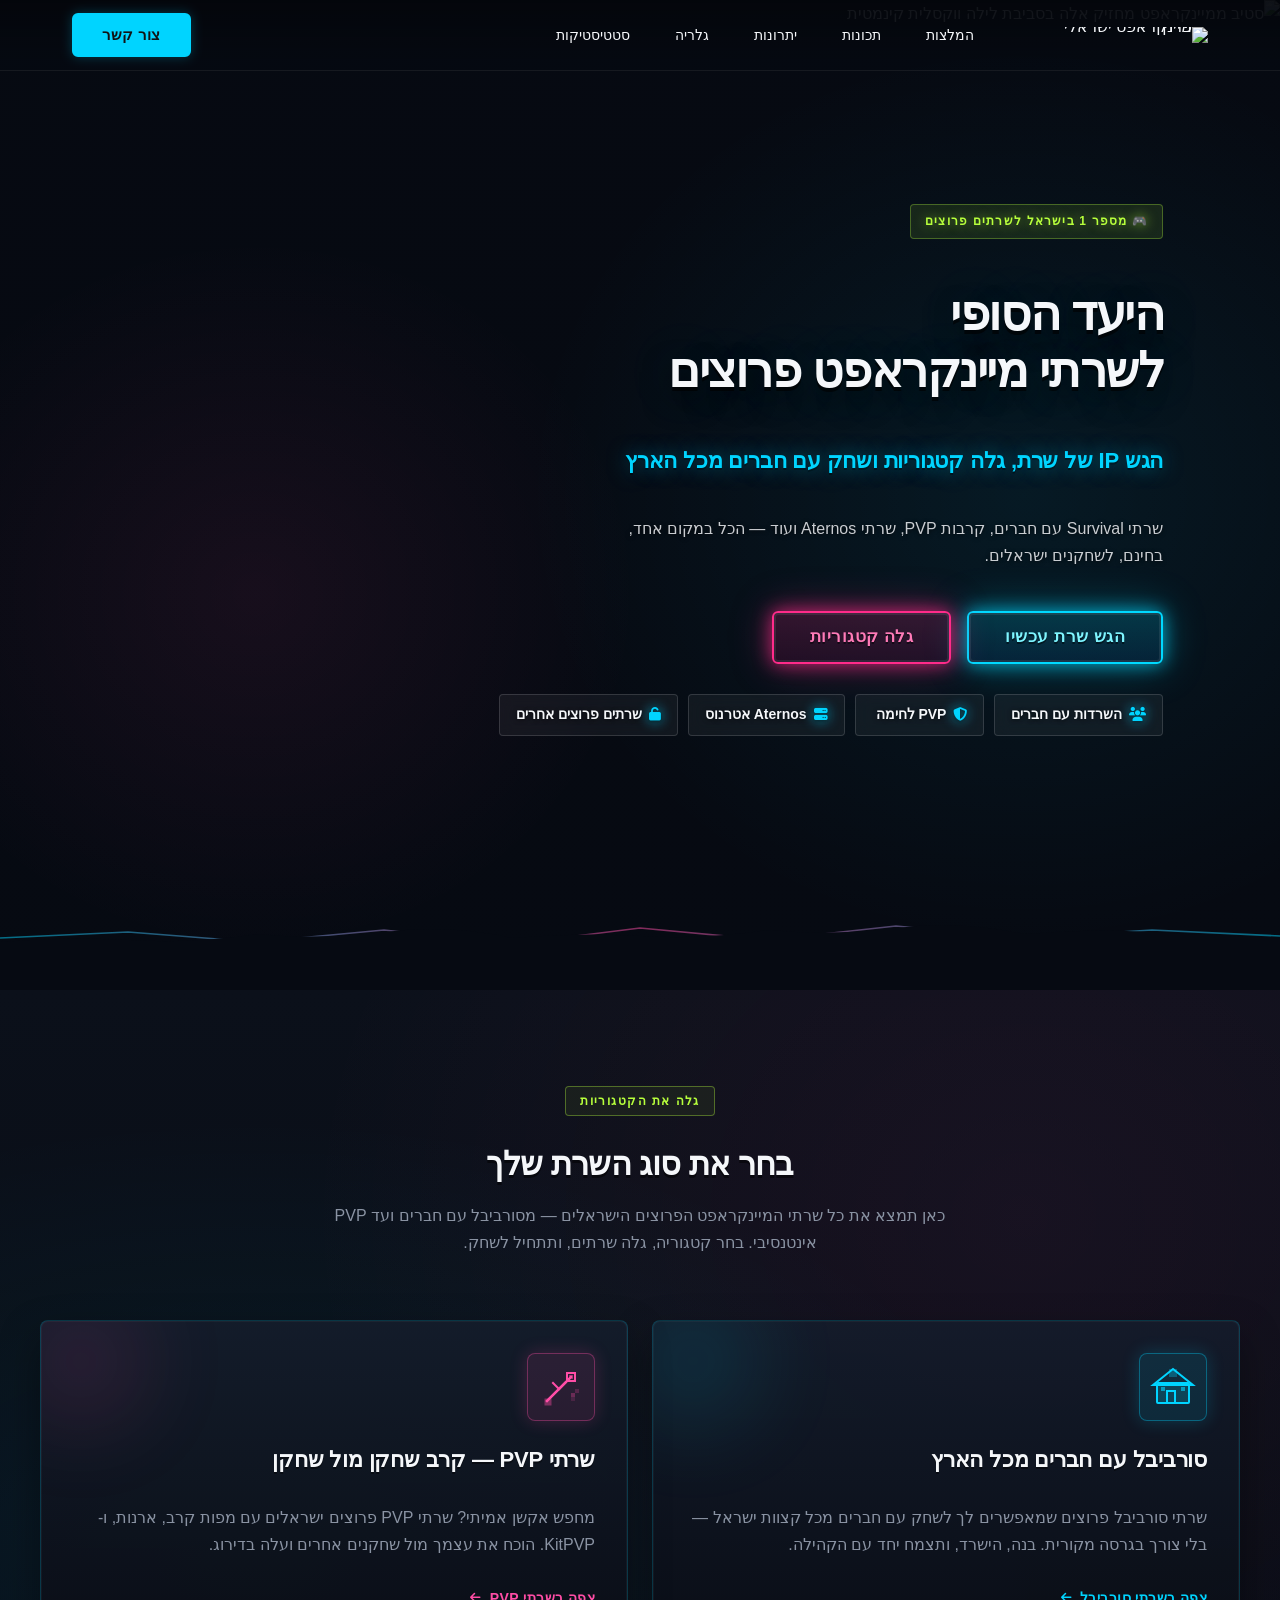
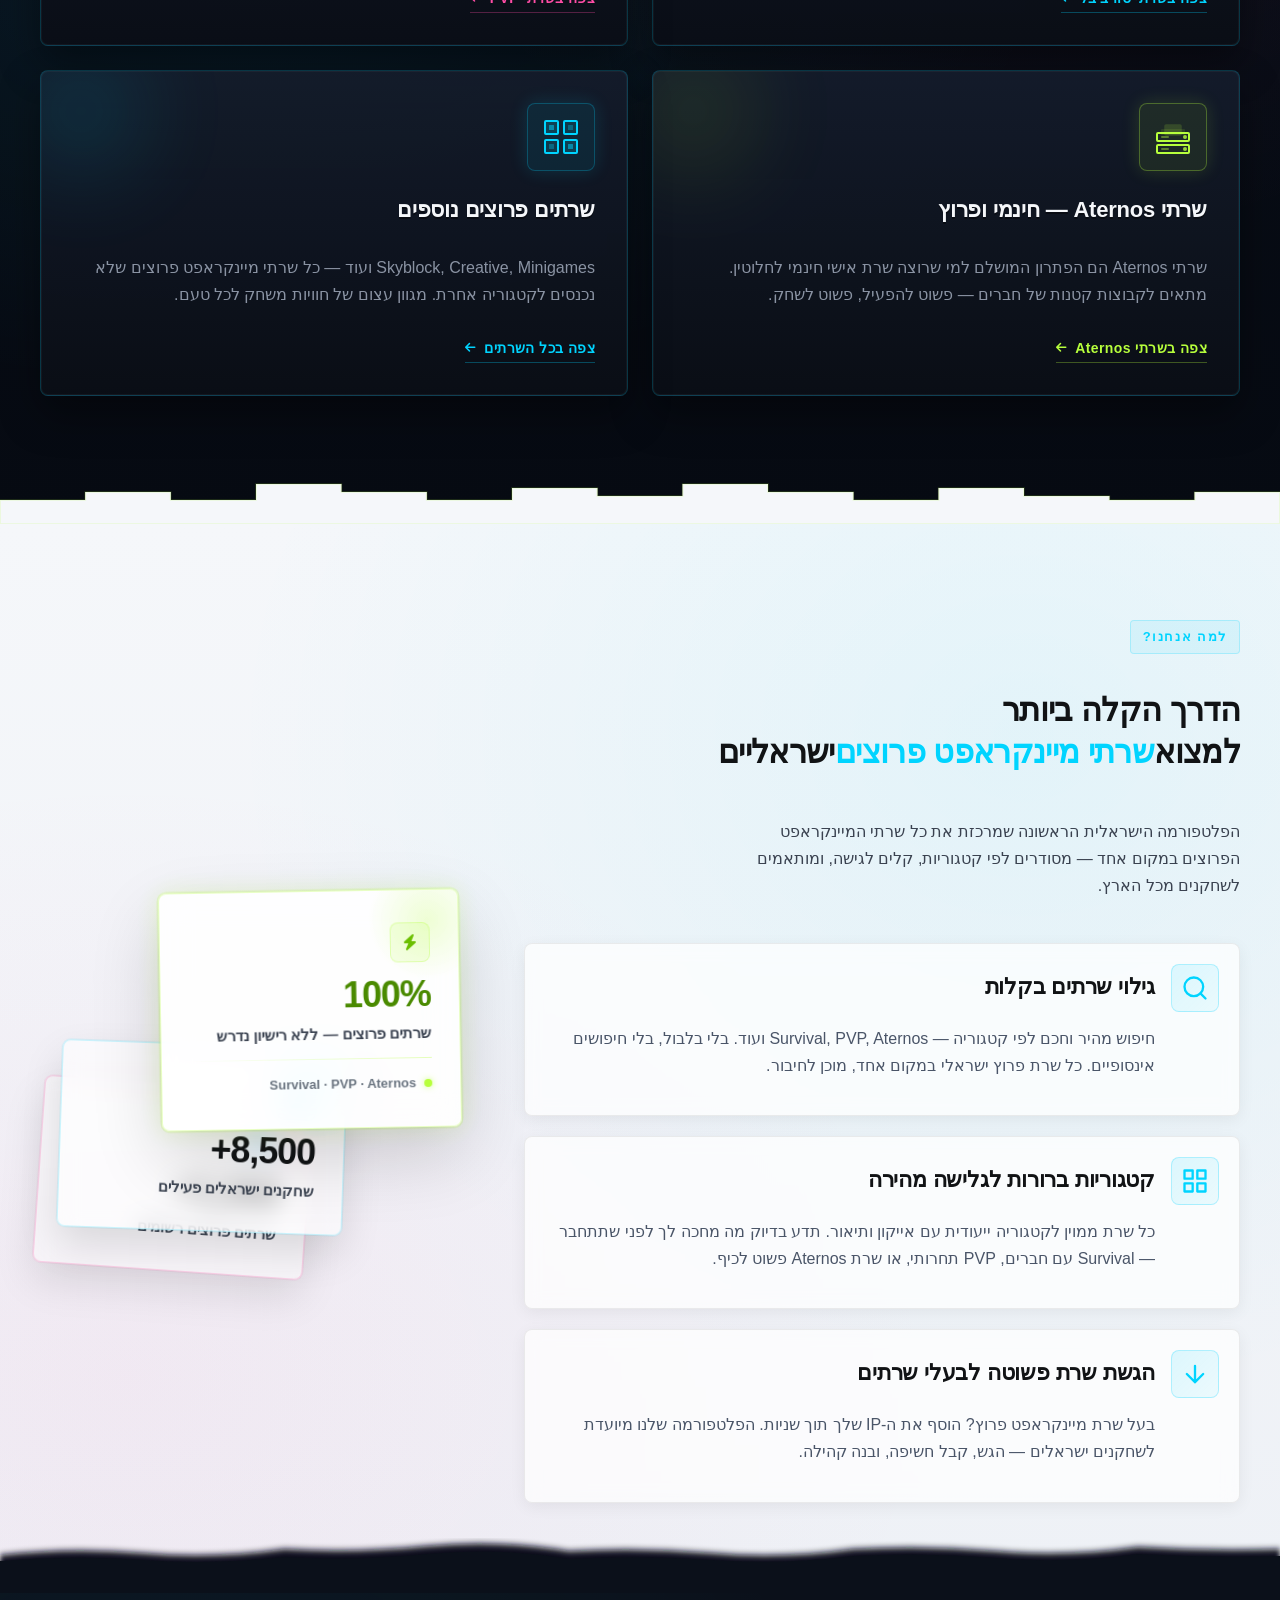
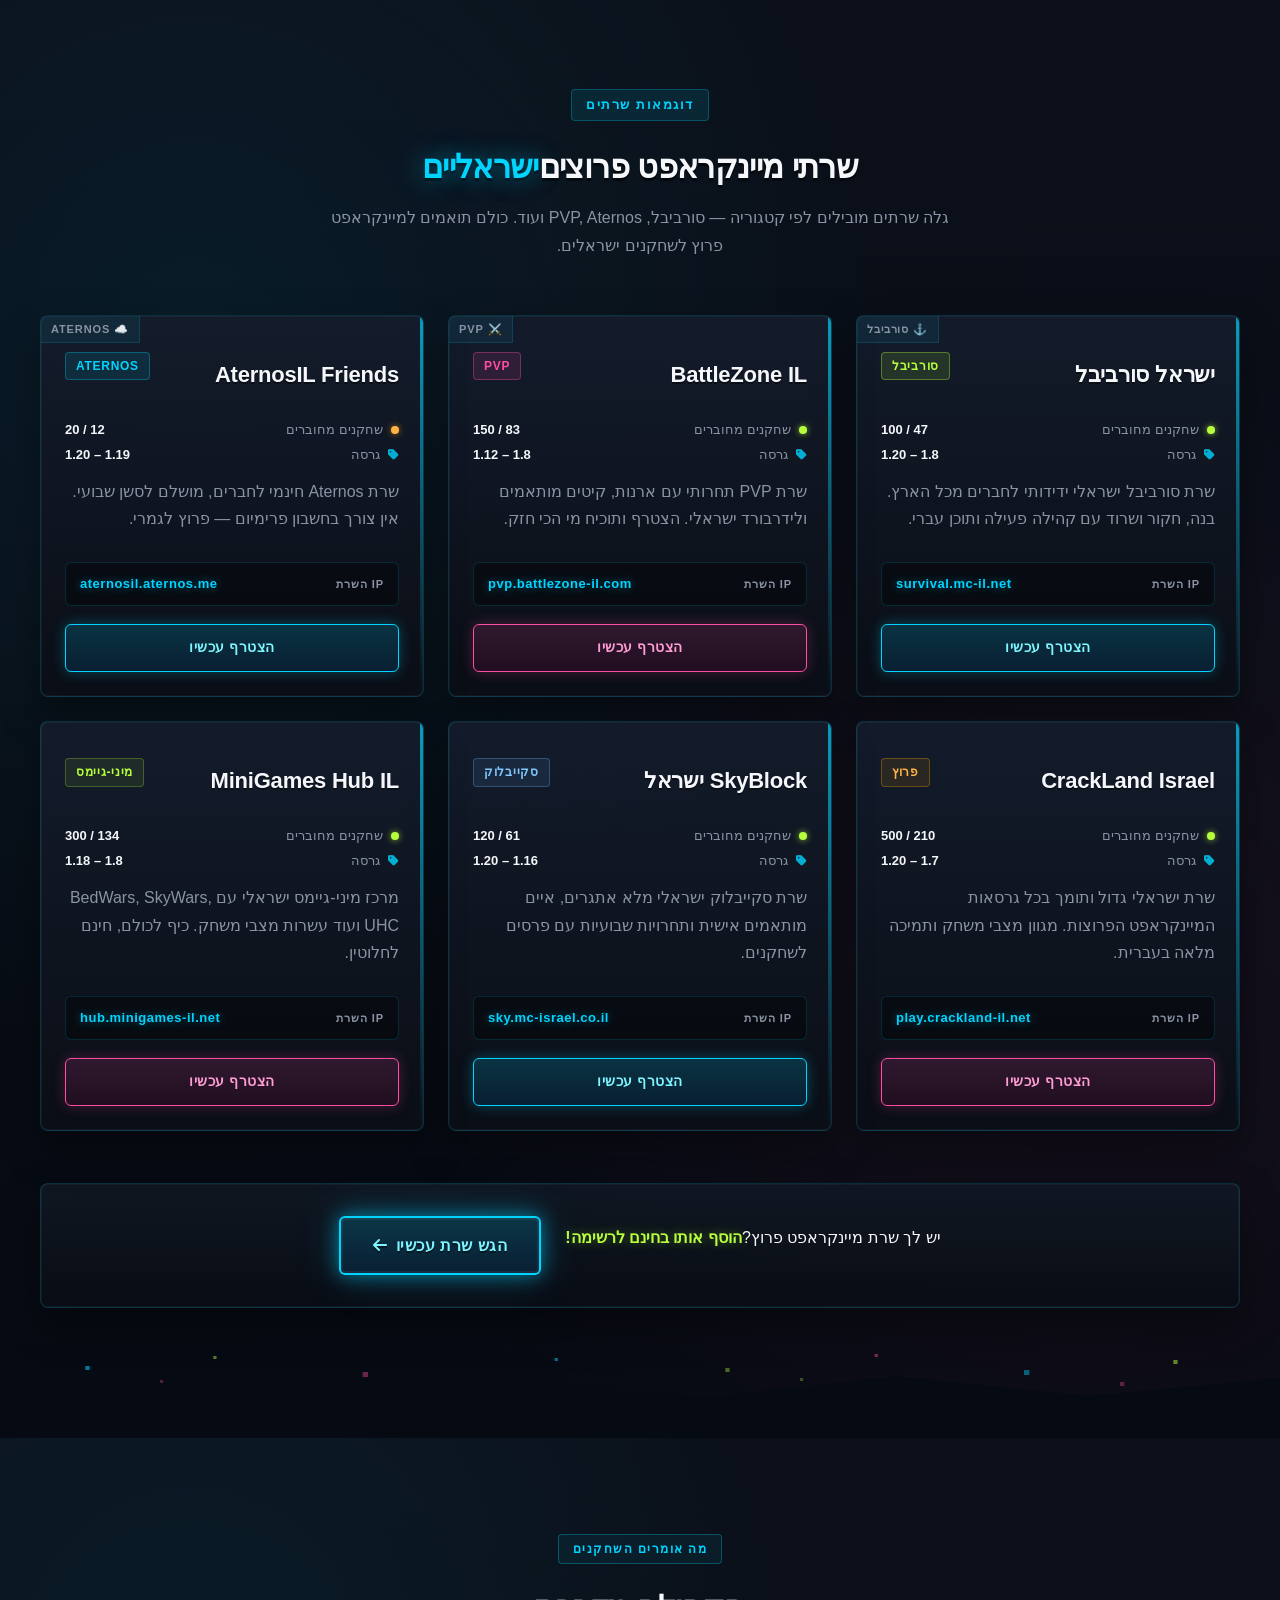
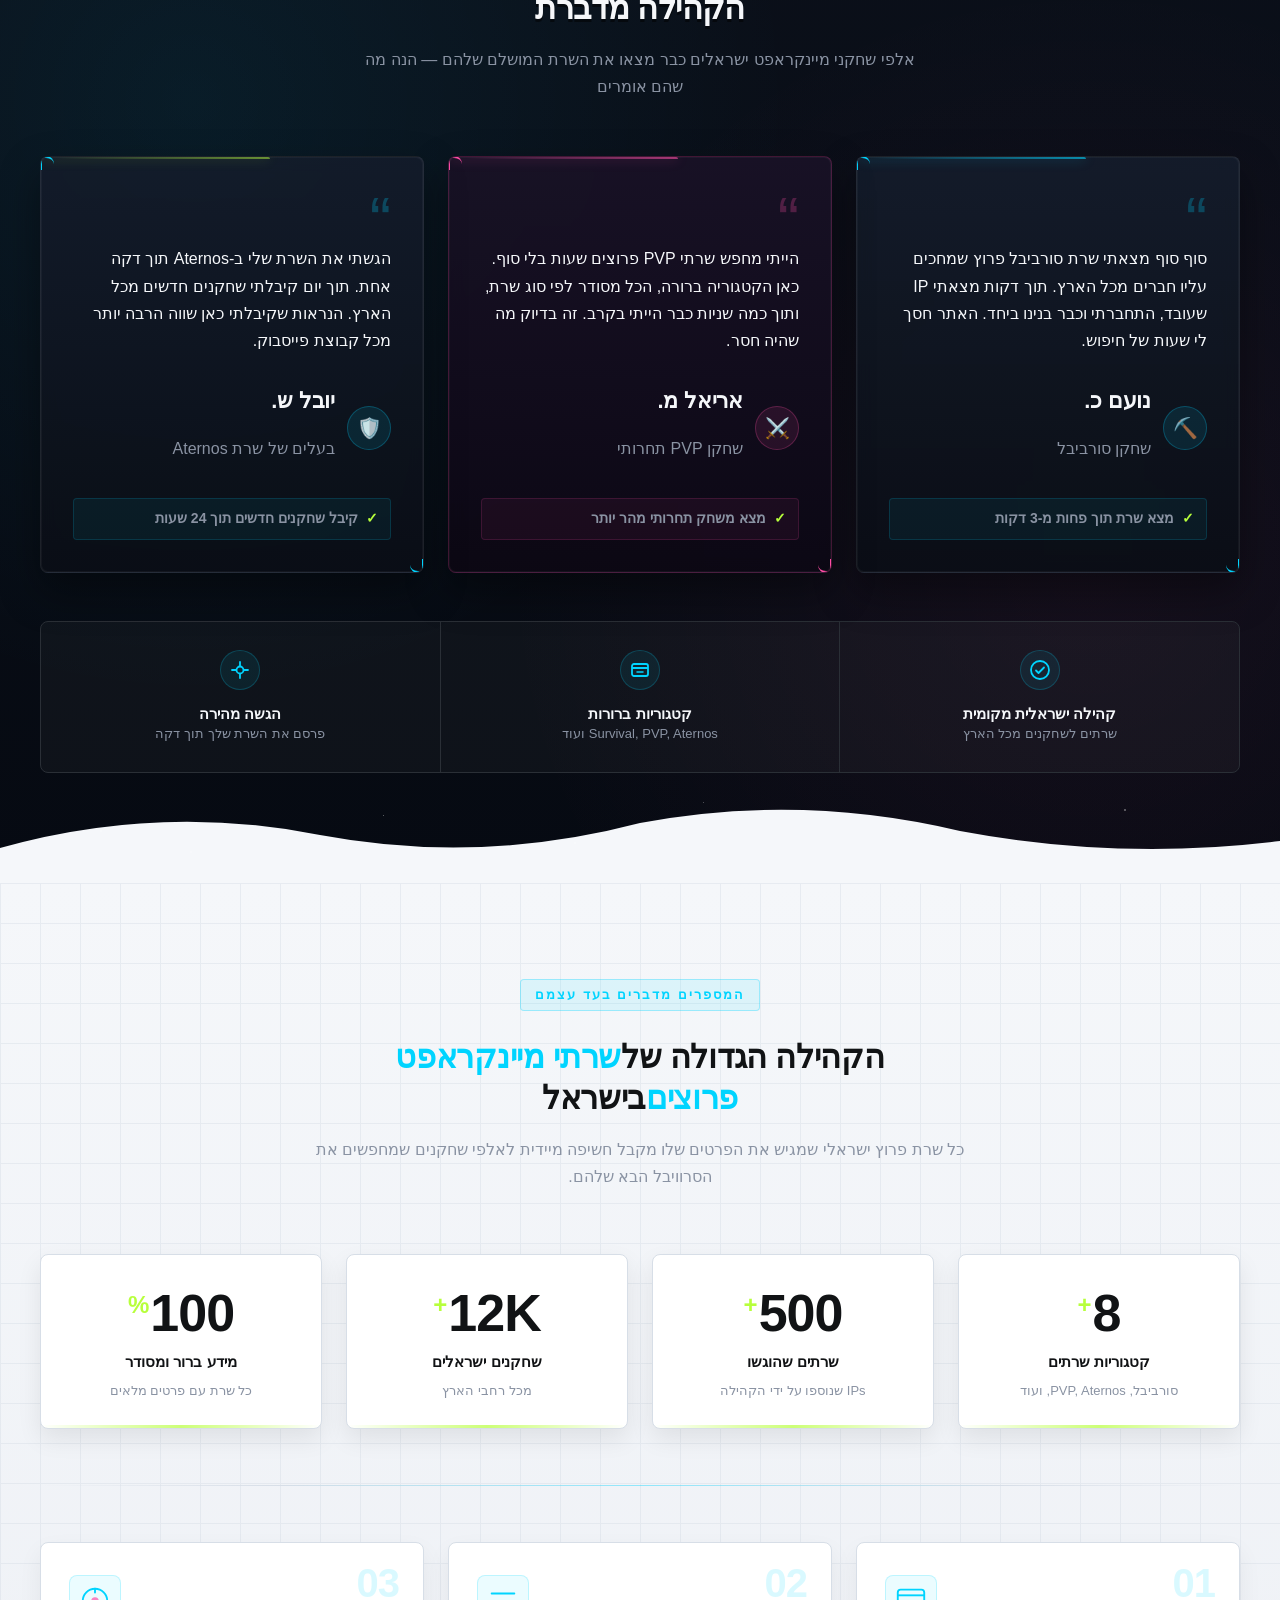
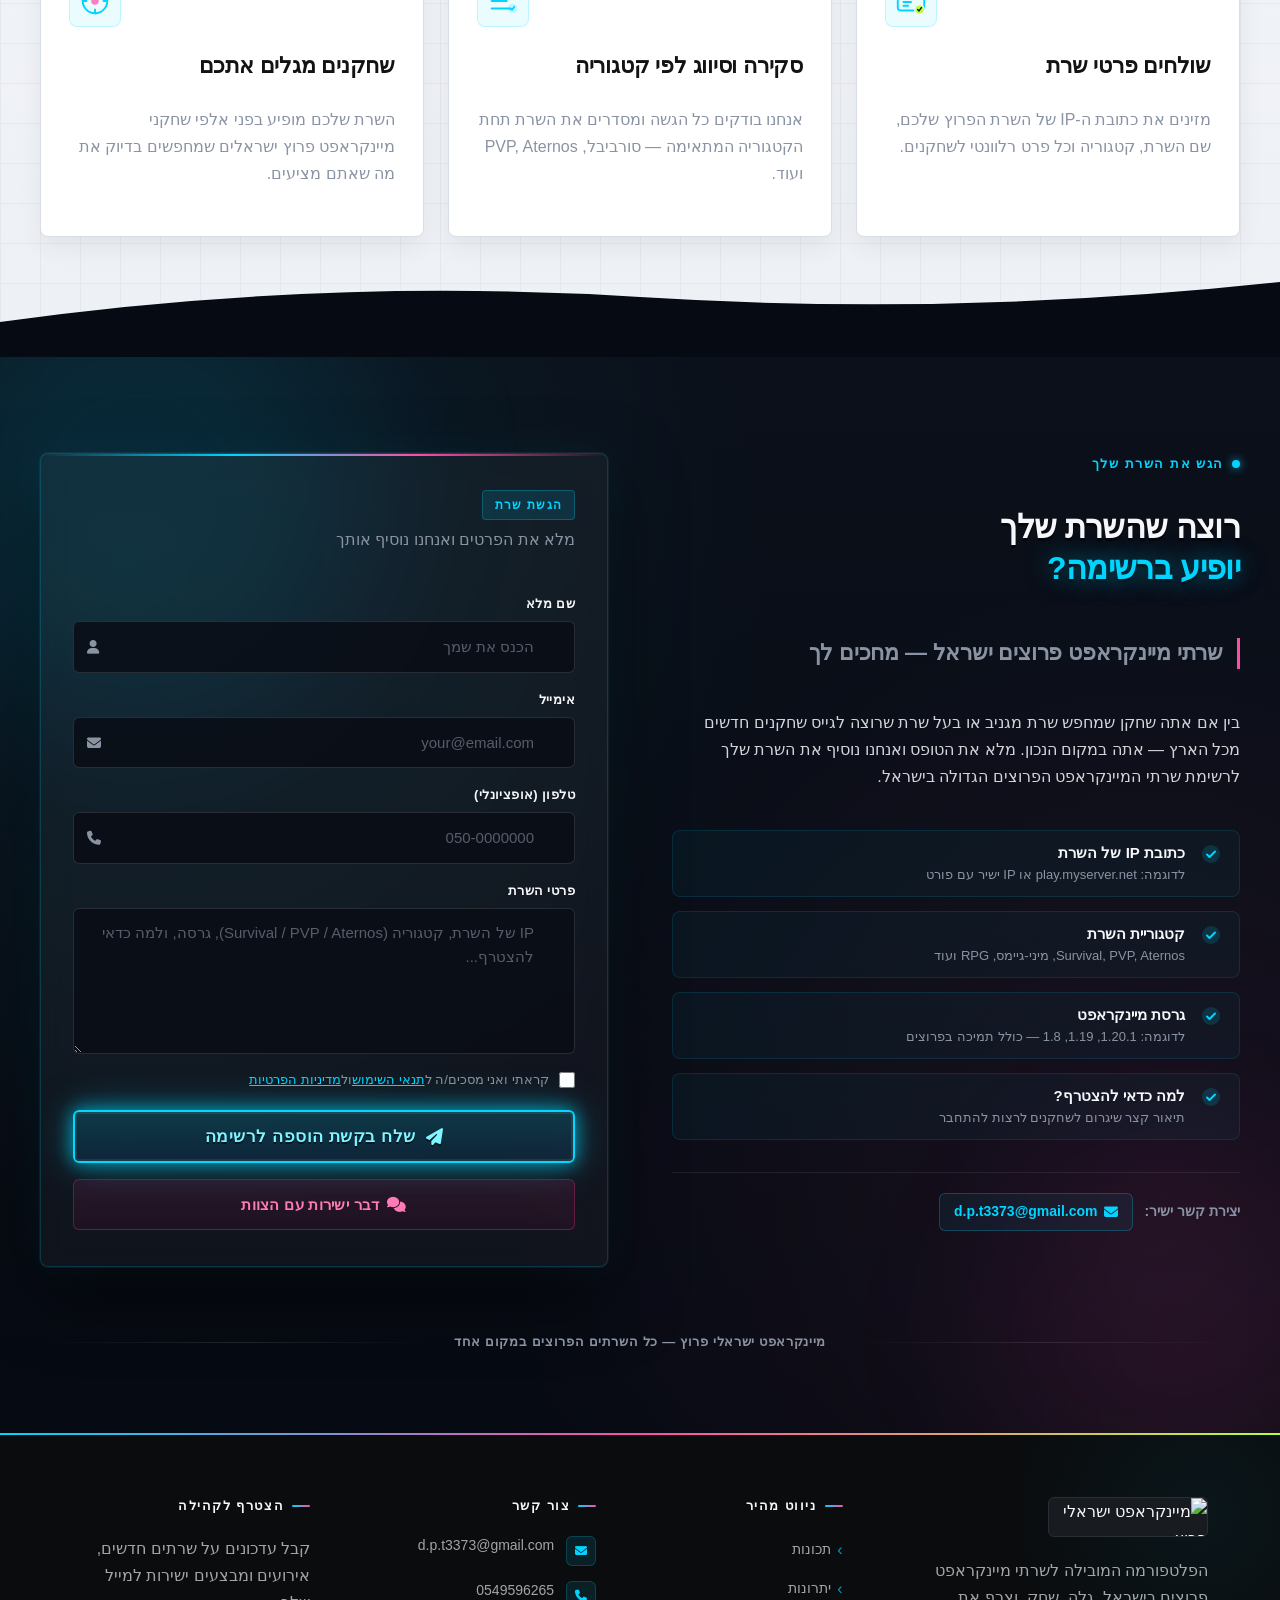
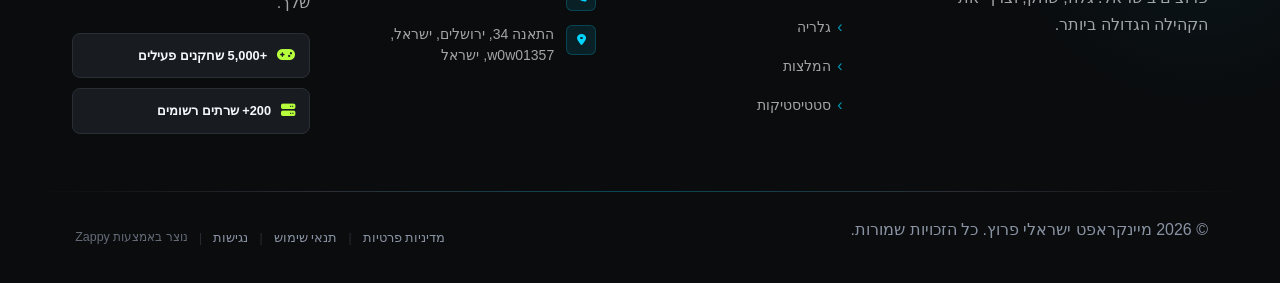
==== commit 73d84ceb: "Background sync: Progressive GitHub Sync" ====
--- a/public/index.html
+++ b/public/index.html
@@ -1 +1 @@
-<!doctype html><html dir="rtl" lang="he"><head><meta charset="UTF-8"><meta content="width=device-width,initial-scale=1" name="viewport"><meta content="index, follow" name="robots"><title>שרתי מיינקראפט פרוצים — מיינקראפט ישראלי פרוץ</title><meta content="A Minecraft server listing website targeting Israeli players, featuring a Steve (Minecraft character) with a club as the background hero image. The site allows " name="description"><meta content="שרתי מיינקראפט פרוצים, רשימת שרתי מיינקראפט פרוצים ישראל, שרת מיינקראפט פרוץ Survival, מיינקראפט פרוץ" name="keywords"><link href="/assets/favicon.ico" rel="icon" type="image/x-icon"><link href="/assets/favicon-16x16.png" rel="icon" type="image/png" sizes="16x16"><link href="/assets/favicon-32x32.png" rel="icon" type="image/png" sizes="32x32"><link href="/assets/favicon-48x48.png" rel="icon" type="image/png" sizes="48x48"><link href="/assets/favicon-192x192.png" rel="icon" type="image/png" sizes="192x192"><link href="/assets/favicon-512x512.png" rel="icon" type="image/png" sizes="512x512"><link href="/assets/apple-touch-icon.png" rel="apple-touch-icon"><script>!function(){"use strict";var t="5edaeb53-f9d4-4e17-9d28-a9330c46c22c",e="https://api.zappy5.com/api/analytics/track",a=18e5,n=2592e6,o=!0,i=!0,r=!0;var s=function(){var e="zappy_visitor_"+t,a=null;try{if(a=localStorage.getItem(e)){var o=JSON.parse(a),i=Date.now();if(i-o.created<n)return o.lastSeen=i,localStorage.setItem(e,JSON.stringify(o)),o.id}}catch(t){console.warn("Zappy Analytics: LocalStorage not available")}var r="zv_"+Date.now()+"_"+Math.random().toString(36).substr(2,9);try{localStorage.setItem(e,JSON.stringify({id:r,created:Date.now(),lastSeen:Date.now()}))}catch(t){}return r}(),c=function(){var e="zappy_session_"+t,n=null;try{if(n=sessionStorage.getItem(e)){var o=JSON.parse(n),i=Date.now();if(i-o.timestamp<a)return o.timestamp=i,sessionStorage.setItem(e,JSON.stringify(o)),o.id}}catch(t){console.warn("Zappy Analytics: SessionStorage not available")}var r="zs_"+Date.now()+"_"+Math.random().toString(36).substr(2,9);try{sessionStorage.setItem(e,JSON.stringify({id:r,timestamp:Date.now()}))}catch(t){}return r}();function l(a,n){n=n||{};var o={website_id:t,event_type:a,page_path:window.location.pathname,referrer:document.referrer||"direct",visitor_id:s,session_id:c,metadata:n};if(navigator.sendBeacon){var i=new Blob([JSON.stringify(o)],{type:"application/json"});navigator.sendBeacon(e,i)}else fetch(e,{method:"POST",headers:{"Content-Type":"application/json"},body:JSON.stringify(o),keepalive:!0}).catch(function(t){console.warn("Zappy Analytics: Failed to track event",t)})}o&&l("pageview",{title:document.title,url:window.location.href}),i&&document.addEventListener("click",function(t){var e=t.target;if("BUTTON"===e.tagName||e.closest("button")){var a="BUTTON"===e.tagName?e:e.closest("button");l("click",{element:"button",text:a.textContent.trim().substring(0,100),id:a.id||null,class:a.className||null})}else if("A"===e.tagName||e.closest("a")){var n="A"===e.tagName?e:e.closest("a");l("navigation",{element:"link",text:n.textContent.trim().substring(0,100),href:n.href,external:n.hostname!==window.location.hostname})}},!0),r&&document.addEventListener("submit",function(t){var e=t.target;l("form_submit",{form_id:e.id||null,form_name:e.name||null,form_action:e.action||null,form_method:e.method||"GET"})},!0);var d=Date.now();window.addEventListener("beforeunload",function(){l("page_unload",{time_on_page:Math.floor((Date.now()-d)/1e3),page_path:window.location.pathname})}),window.zappyAnalytics={track:l,getVisitorId:function(){return s},getSessionId:function(){return c}}}()</script><meta content="שרתי מיינקראפט פרוצים — מיינקראפט ישראלי פרוץ" property="og:title"><meta content="A Minecraft server listing website targeting Israeli players, featuring a Steve (Minecraft character) with a club as the background hero image. The site allows " property="og:description"><meta content="summary_large_image" name="twitter:card"><meta content="שרתי מיינקראפט פרוצים — מיינקראפט ישראלי פרוץ" name="twitter:title"><meta content="A Minecraft server listing website targeting Israeli players, featuring a Steve (Minecraft character) with a club as the background hero image. The site allows " name="twitter:description"><meta content="website" property="og:type"><meta content="he_IL" property="og:locale"><link href="https://cdnjs.cloudflare.com/ajax/libs/font-awesome/6.4.0/css/all.min.css" rel="stylesheet"><link href="/assets/favicon.ico" rel="icon" type="image/x-icon"><link href="/assets/favicon-16x16.png" rel="icon" type="image/png" sizes="16x16"><link href="/assets/favicon-32x32.png" rel="icon" type="image/png" sizes="32x32"><link href="/assets/favicon-48x48.png" rel="icon" type="image/png" sizes="48x48"><link href="/assets/favicon-192x192.png" rel="icon" type="image/png" sizes="192x192"><link href="/assets/favicon-512x512.png" rel="icon" type="image/png" sizes="512x512"><link href="/assets/apple-touch-icon.png" rel="apple-touch-icon"><link href="https://cdn.jsdelivr.net/npm/vanilla-cookieconsent@3/dist/cookieconsent.css" rel="stylesheet"><script src="https://cdn.jsdelivr.net/npm/vanilla-cookieconsent@3/dist/cookieconsent.umd.js"></script><script src="https://cdn.jsdelivr.net/gh/mickidum/acc_toolbar/acctoolbar/acctoolbar.min.js"></script><link href="/styles.css" rel="stylesheet"><style id="zappy-dropdown-submenu-styles">#navMenu li:has(.sub-menu),.nav-menu li:has(.sub-menu),.navbar li:has(.sub-menu),nav li:has(.sub-menu){position:relative}#navMenu .sub-menu,.nav-menu .sub-menu,.navbar .sub-menu,nav .sub-menu{display:block!important;position:absolute!important;top:100%;left:0;min-width:220px;background:#fff;border-radius:8px;box-shadow:0 8px 25px rgba(0,0,0,.15);padding:8px 0;opacity:0;visibility:hidden;transform:translateY(10px);transition:all .3s ease;z-index:1000;list-style:none;pointer-events:none}#navMenu li:hover>.sub-menu,.nav-menu li:hover>.sub-menu,.navbar li:hover>.sub-menu,nav li:hover>.sub-menu{opacity:1!important;visibility:visible!important;transform:translateY(0)!important;pointer-events:auto!important}.sub-menu li{list-style:none;margin:0;padding:0}.sub-menu a{display:block!important;padding:10px 16px!important;color:var(--text-dark,#333)!important;font-weight:500;text-decoration:none;white-space:nowrap;transition:background-color .2s}.sub-menu .zappy-nav-child>a{padding-left:28px!important;font-size:.9em!important;opacity:.85!important}[dir=rtl] .sub-menu .zappy-nav-child>a,html[lang=ar] .sub-menu .zappy-nav-child>a,html[lang=he] .sub-menu .zappy-nav-child>a{padding-left:10px!important;padding-right:28px!important}.sub-menu .zappy-nav-parent>a{font-weight:600!important}.sub-menu a:hover{background-color:#f5f5f5}[dir=rtl] .nav-menu .sub-menu,[dir=rtl] .navbar .sub-menu,[dir=rtl] nav .sub-menu,html[lang=ar] .nav-menu .sub-menu,html[lang=ar] .navbar .sub-menu,html[lang=ar] nav .sub-menu,html[lang=he] .nav-menu .sub-menu,html[lang=he] .navbar .sub-menu,html[lang=he] nav .sub-menu{left:auto!important;right:0!important}.sub-menu:empty,.sub-menu:not(:has(li)):not(:has(> a)),.sub-menu:not(:has(li:not(.zappy-hidden-menu-item))):not(:has(> a)){display:none!important;opacity:0!important;visibility:hidden!important;pointer-events:none!important}li:has(.menu-group-title):hover>.sub-menu{opacity:1!important;visibility:visible!important;transform:translateY(0)!important;pointer-events:auto!important}#navMenu>li>.menu-group-title,.nav-menu>li>.menu-group-title{display:inline-block;padding:.5rem 1rem;cursor:default;user-select:none}@media (max-width:768px){#navMenu .sub-menu,.nav-menu .sub-menu,.navbar .sub-menu,nav .sub-menu{position:static!important;transform:none!important;box-shadow:none!important;background:0 0!important;max-height:0;overflow:hidden;opacity:0;visibility:hidden;transition:max-height .3s ease,opacity .3s ease;padding:0!important;border-radius:0!important}#navMenu .sub-menu.mobile-expanded,.nav-menu .sub-menu.mobile-expanded,.navbar .sub-menu.mobile-expanded{max-height:none!important;overflow-y:visible!important;opacity:1!important;visibility:visible!important;padding:8px 0 8px 16px!important}[dir=rtl] .sub-menu.mobile-expanded,html[lang=he] .sub-menu.mobile-expanded{padding:8px 16px 8px 0!important}#navMenu li:hover>.sub-menu,.nav-menu li:hover>.sub-menu,.navbar li:hover>.sub-menu,nav li:hover>.sub-menu{opacity:0;visibility:hidden;pointer-events:none}#navMenu li>.sub-menu.mobile-expanded,.nav-menu li>.sub-menu.mobile-expanded,.navbar li>.sub-menu.mobile-expanded,nav li>.sub-menu.mobile-expanded{opacity:1!important;visibility:visible!important;pointer-events:auto!important}#navMenu li:has(.sub-menu),.nav-menu li:has(.sub-menu),.navbar li:has(.sub-menu),nav li:has(.sub-menu){display:flex!important;flex-wrap:wrap!important;align-items:center!important;position:relative!important;min-height:44px!important}#navMenu li:has(.sub-menu)>a,.nav-menu li:has(.sub-menu)>a,.navbar li:has(.sub-menu)>a,nav li:has(.sub-menu)>a{flex:1!important;min-width:0!important}#navMenu li:has(.sub-menu)>.menu-group-title,.nav-menu li:has(.sub-menu)>.menu-group-title,.navbar li:has(.sub-menu)>.menu-group-title,nav li:has(.sub-menu)>.menu-group-title{flex:1!important;min-width:0!important;padding:0!important;line-height:inherit!important}#navMenu li:has(.sub-menu)>.sub-menu,.nav-menu li:has(.sub-menu)>.sub-menu,.navbar li:has(.sub-menu)>.sub-menu,nav li:has(.sub-menu)>.sub-menu{flex-basis:100%!important;width:100%!important}#navMenu li:has(.sub-menu)>a [class*=arrow],#navMenu li:has(.sub-menu)>a [class*=chevron],.nav-menu li:has(.sub-menu)>a .fa-angle-down,.nav-menu li:has(.sub-menu)>a .fa-chevron-down,.nav-menu li:has(.sub-menu)>a [class*=arrow],.nav-menu li:has(.sub-menu)>a [class*=chevron],nav li:has(.sub-menu)>a [class*=arrow],nav li:has(.sub-menu)>a [class*=chevron]{display:none!important;visibility:hidden!important}.mobile-submenu-toggle{display:flex!important;align-items:center!important;justify-content:center!important;width:44px!important;height:auto!important;background:0 0!important;border:none!important;cursor:pointer!important;color:var(--text-light)!important;position:static!important;flex-shrink:0!important;align-self:stretch!important;z-index:2!important;padding:0!important;margin:0!important}.mobile-submenu-toggle::after{content:''!important;width:0!important;height:0!important;border-left:6px solid transparent!important;border-right:6px solid transparent!important;border-top:7px solid currentColor!important;transition:transform .3s ease!important}.mobile-submenu-toggle.expanded::after{transform:rotate(180deg)!important}.sub-menu a{padding:10px 0!important;display:block!important;color:var(--text-light)!important;white-space:normal!important}.sub-menu .zappy-nav-child>a{padding-left:28px!important;font-size:.9em!important;opacity:.85!important}[dir=rtl] .sub-menu .zappy-nav-child>a,html[lang=ar] .sub-menu .zappy-nav-child>a,html[lang=he] .sub-menu .zappy-nav-child>a{padding-left:0!important;padding-right:28px!important}.sub-menu .zappy-nav-parent>a{font-weight:600!important}#navMenu.active,.nav-menu.active{max-width:100vw!important;overflow-x:hidden!important;box-sizing:border-box!important}.navbar .sub-menu li a,.zappy-products-dropdown .sub-menu a,nav.navbar .sub-menu li a{color:var(--text-light)!important}}@media (min-width:769px){.mobile-submenu-toggle{display:none!important}}</style><style id="mobile-lang-menu-deployed-css">@media (max-width:768px){.lang-switcher,.nav-container .lang-switcher,.nav-cta-container .lang-switcher,.nav-ecommerce-icons .lang-switcher,.nav-icons-left .lang-switcher,.navbar .lang-switcher,.navbar .nav-cta-container .lang-switcher{display:none!important}.mobile-lang-menu{width:100%;border-top:1px solid rgba(128,128,128,.2);padding:8px 0 0 0;margin-top:8px}.mobile-lang-toggle{display:flex!important;align-items:center;justify-content:space-between;width:100%;padding:12px 16px;background:0 0;border:none;cursor:pointer;font-size:15px;color:inherit;font-family:inherit}.mobile-lang-toggle::after{content:'';display:inline-block;width:8px;height:8px;border-right:2px solid currentColor;border-bottom:2px solid currentColor;transform:rotate(45deg);transition:transform .3s ease;margin-left:8px}.mobile-lang-toggle.expanded::after{transform:rotate(-135deg)}.mobile-lang-options{max-height:0;overflow:hidden;transition:max-height .3s ease}.mobile-lang-options.expanded{max-height:300px}.mobile-lang-option{display:flex!important;align-items:center;gap:10px;padding:10px 24px;text-decoration:none;color:inherit;font-size:14px;font-family:inherit}.mobile-lang-option:hover{background:rgba(128,128,128,.1)}.mobile-lang-option.active{font-weight:600;opacity:.7;pointer-events:none}.mobile-lang-option img{width:20px;height:20px;border-radius:50%}}@media (min-width:769px){.mobile-lang-menu{display:none!important}}</style><style id="zappy-widget-visibility">#mic-access-tool-box,#mic-access-tool-general-button,#mic-init-access-tool #mic-access-tool-box,#mic-init-access-tool #mic-access-tool-general-button,#mic-init-access-tool .mic-access-tool-general-button,._access-icon,._access-menu,.mic-access-tool-box,.mic-access-tool-general-button,div[id*=mic-access-tool-box]{display:none!important;visibility:hidden!important;opacity:0!important;pointer-events:none!important}</style></head><body><nav class="navbar" dir="rtl"><button class="mobile-toggle" aria-label="Menu" id="mobileToggle"><svg viewBox="0 0 24 24" fill="none" height="24" width="24" class="hamburger-icon"><path d="M3 12h18M3 6h18M3 18h18" stroke="currentColor" stroke-width="2" stroke-linecap="round"></path></svg><svg viewBox="0 0 24 24" fill="none" height="24" width="24" class="close-icon" style="display:none"><path d="M18 6L6 18M6 6l12 12" stroke="currentColor" stroke-width="2" stroke-linecap="round"></path></svg></button><button class="phone-header-btn" aria-label="Call" data-phone="0549596265"><svg viewBox="0 0 24 24" fill="currentColor" height="20" width="20"><path d="M22 16.92v3a2 2 0 0 1-2.18 2 19.79 19.79 0 0 1-8.63-3.07 19.5 19.5 0 0 1-6-6 19.79 19.79 0 0 1-3.07-8.67A2 2 0 0 1 4.11 2h3a2 2 0 0 1 2 1.72 12.84 12.84 0 0 0 .7 2.81 2 2 0 0 1-.45 2.11L8.09 9.91a16 16 0 0 0 6 6l1.27-1.27a2 2 0 0 1 2.11-.45 12.84 12.84 0 0 0 2.81.7A2 2 0 0 1 22 16.92z"></path></svg></button><div class="nav-container"><div class="nav-right-group"><div class="nav-brand"><a href="/" class="logo-link"><img alt="מיינקראפט ישראלי פרוץ" src="/assets/business-logo.webp" class="logo"></a></div><ul class="nav-menu" id="navMenu"><li><a href="#features">תכונות</a></li><li><a href="#benefits">יתרונות</a></li><li><a href="#showcase">גלריה</a></li><li><a href="#testimonials">המלצות</a></li><li><a href="#stats">סטטיסטיקות</a></li></ul></div><div class="nav-cta-container"><a href="#contact" class="nav-cta-btn">צור קשר</a></div></div></nav><script>window.addEventListener("load",function(){const e=document.querySelector(".navbar, nav, header");if(!e)return void console.log("[Navbar] Navbar element not found");let t=document.getElementById("mobileToggle")||document.querySelector(".mobile-toggle")||document.querySelector(".hamburger")||document.querySelector(".hamburger-menu")||document.querySelector(".menu-toggle")||document.querySelector(".burger-menu")||document.querySelector('[aria-label="Menu"]')||document.querySelector('[aria-label="תפריט"]');const o=document.querySelector(".phone-header-btn"),n=window.getComputedStyle(e);let r=n.backgroundColor;if(console.log("[Navbar] Initial navbar background:",r),"transparent"===r||"rgba(0, 0, 0, 0)"===r||r.startsWith("rgba")&&r.includes(", 0)")){const e=n.backgroundImage;if(e&&"none"!==e)console.log("[Navbar] Navbar has background image/gradient, using dark text"),r="rgb(240, 240, 240)";else{const e=window.getComputedStyle(document.body).backgroundColor;console.log("[Navbar] Navbar transparent, using body background:",e),r=e}}const i=r.match(/\d+/g);if(i&&i.length>=3){const e=(.299*parseInt(i[0])+.587*parseInt(i[1])+.114*parseInt(i[2]))/255;console.log("[Navbar] Mobile button colors preserved from Claude CSS (luminance:",e.toFixed(2)+")");const n=document.createElement("style");n.id="zappy-mobile-nav-fix";document.documentElement.lang;document.documentElement.dir,n.textContent='\n        /* Hide mobile buttons on desktop, show only on mobile */\n        @media (min-width: 769px) {\n          .mobile-toggle,\n          .phone-header-btn {\n            display: none !important;\n          }\n        }\n        \n        /* Show and position mobile buttons correctly on mobile */\n        @media (max-width: 768px) {\n          .mobile-toggle,\n          .phone-header-btn {\n            position: absolute !important;\n            top: 50% !important;\n            transform: translateY(-50%) !important;\n            z-index: 1001 !important;\n            display: flex !important;\n            align-items: center !important;\n            justify-content: center !important;\n            width: 36px !important;\n            height: 36px !important;\n            border-radius: 50% !important;\n            border: none !important;\n            cursor: pointer !important;\n            padding: 6px !important;\n            background: none !important;\n            color: var(--nav-text, var(--text-light)) !important;\n          }\n          \n          /* LTR positioning (default): hamburger LEFT, phone RIGHT */\n          html:not([dir="rtl"]):not([lang="he"]):not([lang="ar"]) .mobile-toggle,\n          html[dir="ltr"] .mobile-toggle {\n            left: 12px !important;\n            right: auto !important;\n          }\n          html:not([dir="rtl"]):not([lang="he"]):not([lang="ar"]) .phone-header-btn,\n          html[dir="ltr"] .phone-header-btn {\n            right: 12px !important;\n            left: auto !important;\n          }\n          \n          /* RTL positioning: hamburger RIGHT, phone LEFT */\n          html[dir="rtl"] .mobile-toggle,\n          html[lang="he"] .mobile-toggle,\n          html[lang="ar"] .mobile-toggle {\n            right: 12px !important;\n            left: auto !important;\n          }\n          html[dir="rtl"] .phone-header-btn,\n          html[lang="he"] .phone-header-btn,\n          html[lang="ar"] .phone-header-btn {\n            left: 12px !important;\n            right: auto !important;\n          }\n          \n          /* CRITICAL: Ensure nav-container has min-height on mobile */\n          /* All children are positioned absolutely/fixed on mobile, so height:auto collapses to 0 */\n          .nav-container {\n            min-height: 70px !important;\n            position: relative !important;\n          }\n          \n          /* Ensure SVG icons are properly sized and inherit color */\n          .mobile-toggle svg,\n          .phone-header-btn svg {\n            width: 24px !important;\n            height: 24px !important;\n            /* Don\'t force display - let JavaScript control hamburger/close toggle */\n          }\n          \n          /* Reset nav-cta-container on mobile - remove desktop box-shadow/padding */\n          /* that creates a visible ghost box when CTA button is hidden */\n          .nav-cta-container {\n            box-shadow: none !important;\n            padding: 0 !important;\n          }\n          \n          /* Hide nav-cta-container entirely on mobile when there\'s no lang-switcher */\n          /* (only the CTA button is inside, and it\'s hidden on mobile) */\n          .nav-cta-container:not(:has(.lang-switcher)) {\n            display: none !important;\n          }\n          \n          /* CRITICAL: Prevent hero image fade gradient from bleeding over headline text */\n          /* The .image-fade-gradient has bottom: -30px (extends below parent) */\n          /* On mobile stacked layout, this overlaps the h1 text below the image */\n          .hero-image-column {\n            overflow: hidden !important;\n          }\n          .image-fade-gradient {\n            bottom: 0 !important;\n          }\n          \n          /* Hide desktop language switcher on mobile - hamburger menu handles it */\n          /* High specificity to override stored CSS */\n          .lang-switcher,\n          .nav-cta-container .lang-switcher,\n          .nav-container .lang-switcher,\n          .navbar .lang-switcher,\n          .navbar .nav-cta-container .lang-switcher {\n            display: none !important;\n          }\n        }\n      ';const r=document.getElementById("zappy-mobile-nav-fix");r&&r.remove(),document.head.appendChild(n),console.log("[Navbar] Critical CSS injected for mobile nav positioning");const l=window.innerWidth<=768;if(t){const e=t.querySelector(".hamburger-icon"),o=t.querySelector(".close-icon");e&&(e.style.setProperty("width","24px","important"),e.style.setProperty("height","24px","important"),e.style.setProperty("display","block","important")),o&&(o.style.setProperty("width","24px","important"),o.style.setProperty("height","24px","important"),o.style.setProperty("display","none","important")),l?(t.style.setProperty("position","absolute","important"),t.style.setProperty("top","50%","important"),t.style.setProperty("transform","translateY(-50%)","important"),t.style.setProperty("z-index","1001","important"),t.style.removeProperty("left"),t.style.removeProperty("right"),console.log("[Navbar] Mobile toggle positioning applied (mobile viewport)")):(t.style.removeProperty("position"),t.style.removeProperty("top"),t.style.removeProperty("transform"),t.style.removeProperty("z-index"),t.style.removeProperty("left"),t.style.removeProperty("right"),console.log("[Navbar] Desktop viewport - cleared mobile toggle inline positioning"))}if(o){const e=o.querySelector("svg");e&&(e.style.width="24px",e.style.height="24px",e.setAttribute("width","24"),e.setAttribute("height","24")),l?(o.style.setProperty("position","absolute","important"),o.style.setProperty("top","50%","important"),o.style.setProperty("transform","translateY(-50%)","important"),o.style.setProperty("z-index","1001","important"),o.style.removeProperty("left"),o.style.removeProperty("right"),console.log("[Navbar] Phone button positioning applied (mobile viewport)")):(o.style.removeProperty("position"),o.style.removeProperty("top"),o.style.removeProperty("transform"),o.style.removeProperty("z-index"),o.style.removeProperty("left"),o.style.removeProperty("right"),console.log("[Navbar] Desktop viewport - cleared phone button inline positioning"))}}else console.log("[Navbar] Could not parse background color:",r);t=document.getElementById("mobileToggle")||document.querySelector(".mobile-toggle")||document.querySelector(".hamburger")||document.querySelector(".hamburger-menu")||document.querySelector(".menu-toggle")||document.querySelector(".burger-menu")||document.querySelector('[aria-label="Menu"]')||document.querySelector('[aria-label="תפריט"]');const l=document.getElementById("navMenu")||document.querySelector(".nav-menu")||document.querySelector(".nav-links")||document.querySelector("nav ul:not(.submenu)");if(!t||!l)return void console.log("[Navbar] Mobile toggle or menu not found:",{toggle:!!t,menu:!!l});l.id||(l.id="navMenu"),console.log("[Navbar] Initializing mobile menu...");const a=t.cloneNode(!0);t.parentNode.replaceChild(a,t),a.addEventListener("click",function(e){e.preventDefault(),e.stopPropagation();const t=this.querySelector(".hamburger-icon"),o=this.querySelector(".close-icon");l.classList.contains("active")?(l.classList.remove("active"),t&&t.style.setProperty("display","block","important"),o&&o.style.setProperty("display","none","important"),document.body.style.overflow="",console.log("[Navbar] Menu closed")):(l.classList.add("active"),t&&t.style.setProperty("display","none","important"),o&&o.style.setProperty("display","block","important"),document.body.style.overflow="hidden",console.log("[Navbar] Menu opened"))}),l.querySelectorAll("a").forEach(function(e){e.addEventListener("click",function(){if("#"===this.getAttribute("href"))return;const e=a.querySelector(".hamburger-icon"),t=a.querySelector(".close-icon");l.classList.remove("active"),e&&e.style.setProperty("display","block","important"),t&&t.style.setProperty("display","none","important"),document.body.style.overflow="",console.log("[Navbar] Menu closed (link clicked)")})});var s=l.querySelectorAll(".dropdown-toggle");s.forEach(function(e){e.addEventListener("click",function(e){e.preventDefault(),e.stopPropagation();var t=this.closest(".nav-dropdown");t&&(t.parentNode.querySelectorAll(".nav-dropdown.open").forEach(function(e){e!==t&&e.classList.remove("open")}),t.classList.toggle("open"),console.log("[Navbar] Dropdown toggled:",t.classList.contains("open")?"open":"closed"))})}),document.addEventListener("click",function(e){e.target.closest(".nav-dropdown")||document.querySelectorAll(".nav-dropdown.open").forEach(function(e){e.classList.remove("open")})}),console.log("[Navbar] Dropdown handlers initialized for "+s.length+" dropdowns"),o&&o.addEventListener("click",function(){const e=document.querySelectorAll('a[href^="tel:"]'),t=e.length>0?e[0].getAttribute("href").replace("tel:",""):"0549596265";window.location.href="tel:"+t,console.log("[Navbar] Phone button clicked")}),console.log("[Navbar] Mobile menu initialized successfully");const p=function(){const e=document.querySelector(".whatsapp-float");e&&(window.innerWidth>=769?(e.style.setProperty("display","none","important"),e.style.setProperty("visibility","hidden","important"),e.style.setProperty("opacity","0","important"),e.style.setProperty("pointer-events","none","important"),console.log("[WhatsApp] Button hidden on desktop")):(e.style.removeProperty("display"),e.style.removeProperty("visibility"),e.style.removeProperty("opacity"),e.style.removeProperty("pointer-events"),console.log("[WhatsApp] Button visible on mobile")))};let c;p(),window.addEventListener("resize",function(){clearTimeout(c),c=setTimeout(p,100)})})</script><main><section class="index-hero-section" data-layout-spec="בית-hero" dir="rtl" id="index-hero-section" data-hero-type="fullscreen-scrim"><div class="index-hero-bg"><img alt="סטיב ממיינקראפט מחזיק אלה בסביבת לילה ווקסלית קינמטית" src="/assets/site-index-hero-image-1.webp" data-context="Dramatic cinematic Minecraft Steve character holding a large wooden club/bat, standing in a dark smoky voxel night environment with glowing cyan and magenta rim lighting. Deep shadows, particle effects, atmospheric fog, blocky Minecraft art style but rendered with high contrast cinematic quality. Dark blue-black background with neon glow accents. Full-bleed hero background image for Israeli Minecraft server listing website." data-element-id="img-1776975097167-uoctd8gud" data-element-type="image" data-hero-background="true" data-hero-bg="true" data-placeholder="index-hero-image-1" height="700" width="1200"></div><div class="index-hero-scrim" aria-hidden="true"></div><div class="index-hero-content-wrap"><div class="index-hero-content"><p><span class="index-hero-eyebrow">🎮 מספר 1 בישראל לשרתים פרוצים</span></p><h1 class="index-hero-h1">היעד הסופי<br>לשרתי מיינקראפט פרוצים</h1><h3 class="index-hero-h3">הגש IP של שרת, גלה קטגוריות ושחק עם חברים מכל הארץ</h3><p class="index-hero-body">שרתי Survival עם חברים, קרבות PVP, שרתי Aternos ועוד — הכל במקום אחד, בחינם, לשחקנים ישראלים.</p><div class="index-hero-ctas"><a href="#submit" class="index-hero-btn-primary" data-element-id="btn-1776975097150-21lnoklw8" data-element-type="button" data-native-element="true">הגש שרת עכשיו</a><a href="#categories" class="index-hero-btn-secondary" data-element-id="btn-1776975097150-1bm8764xp" data-element-type="button" data-native-element="true">גלה קטגוריות</a></div><div class="index-hero-chips"><span class="index-hero-chip"><i class="fa-solid fa-users" aria-hidden="true" style="cursor:pointer" data-element-id="icon-1776975097163-waaglq6cb" data-element-type="icon" data-icon-type="fontawesome"></i>השרדות עם חברים</span><span class="index-hero-chip"><i class="fa-solid fa-shield-halved" aria-hidden="true" style="cursor:pointer" data-element-id="icon-1776975097164-cgjk5g0mf" data-element-type="icon" data-icon-type="fontawesome"></i>PVP לחימה&nbsp;</span><span class="index-hero-chip"><i class="fa-solid fa-server" aria-hidden="true" style="cursor:pointer" data-element-id="icon-1776975097164-zxjx4kudv" data-element-type="icon" data-icon-type="fontawesome"></i>Aternos אטרנוס</span><span class="index-hero-chip"><i class="fa-solid fa-unlock" aria-hidden="true" style="cursor:pointer"></i>שרתים פרוצים אחרים</span></div></div></div><div class="index-hero-divider-wrapper"><svg viewBox="0 0 1200 90" xmlns="http://www.w3.org/2000/svg" aria-hidden="true" data-no-icon-edit="true" preserveAspectRatio="none"><polyline fill="none" opacity="0.55" points="0,38 120,32 240,42 360,30 480,44 600,28 720,40 840,26 960,38 1080,30 1200,36" stroke="url(#neonSeam)" stroke-width="1.5"></polyline><path d="M0,90 L0,42 Q60,36 120,40 T240,34 Q300,40 360,32 T480,38 Q540,32 600,36 T720,30 Q780,36 840,28 T960,34 Q1020,28 1080,32 T1200,38 L1200,90 Z" fill="#060A12"></path><defs><linearGradient id="neonSeam" x1="0%" x2="100%" y1="0%" y2="0%"><stop offset="0%" stop-color="#00D4FF" stop-opacity="0.9"></stop><stop offset="50%" stop-color="#FF4DA6" stop-opacity="0.9"></stop><stop offset="100%" stop-color="#00D4FF" stop-opacity="0.9"></stop></linearGradient></defs></svg></div></section><section class="index-features-section" data-layout-spec="בית-features" dir="rtl"><div class="index-features-container"><div class="index-features-intro"><span class="index-features-eyebrow">גלה את הקטגוריות</span><h2 class="index-features-heading">בחר את סוג השרת שלך</h2><p class="index-features-subtext">כאן תמצא את כל שרתי המיינקראפט הפרוצים הישראלים — מסורביבל עם חברים ועד PVP אינטנסיבי. בחר קטגוריה, גלה שרתים, ותתחיל לשחק.</p></div><div class="index-features-grid"><article class="index-feature-card" id="feature-survival"><div class="index-feature-card-inner"><div class="index-feature-icon-wrap index-feature-icon-survival"><svg viewBox="0 0 48 48" xmlns="http://www.w3.org/2000/svg" data-element-type="icon" data-icon-type="svg" fill="none" height="48" width="48" aria-hidden="true"><rect height="20" width="32" x="8" y="20" fill="currentColor" opacity="0.15" rx="1"></rect><rect height="20" width="32" x="8" y="20" fill="none" rx="1" stroke="currentColor" stroke-width="2"></rect><rect height="12" width="8" x="18" y="28" fill="none" stroke="currentColor" stroke-width="2"></rect><polygon fill="none" points="4,22 24,6 44,22" stroke="currentColor" stroke-linejoin="miter" stroke-width="2"></polygon><rect height="8" width="8" x="20" y="6" fill="currentColor" opacity="0.3"></rect><rect height="4" width="4" x="12" y="24" fill="currentColor" opacity="0.6"></rect><rect height="4" width="4" x="32" y="24" fill="currentColor" opacity="0.6"></rect></svg></div><div class="index-feature-content"><h3 class="index-feature-title">סורביבל עם חברים מכל הארץ</h3><p class="index-feature-desc">שרתי סורביבל פרוצים שמאפשרים לך לשחק עם חברים מכל קצוות ישראל — בלי צורך בגרסה מקורית. בנה, הישרד, ותצמח יחד עם הקהילה.</p><a href="#survival-servers" class="index-feature-cta"><span>צפה בשרתי סורביבל</span><i class="fas fa-arrow-left" aria-hidden="true"></i></a></div></div><div class="index-feature-card-glow index-feature-card-glow-cyan"></div></article><article class="index-feature-card" id="feature-pvp"><div class="index-feature-card-inner"><div class="index-feature-icon-wrap index-feature-icon-pvp"><svg viewBox="0 0 48 48" xmlns="http://www.w3.org/2000/svg" data-element-type="icon" data-icon-type="svg" fill="none" height="48" width="48" aria-hidden="true"><line x1="10" x2="34" y1="38" y2="14" stroke="currentColor" stroke-linecap="square" stroke-width="2.5"></line><rect height="8" width="8" x="30" y="10" fill="none" stroke="currentColor" stroke-width="2"></rect><rect height="4" width="4" x="32" y="12" fill="currentColor" opacity="0.5"></rect><rect height="6" width="6" x="8" y="36" fill="currentColor" opacity="0.4" stroke="currentColor" stroke-width="1"></rect><line x1="22" x2="16" y1="26" y2="20" stroke="currentColor" stroke-linecap="square" stroke-width="2"></line><line x1="28" x2="22" y1="20" y2="26" stroke="currentColor" stroke-linecap="square" stroke-width="2"></line><rect height="4" width="4" x="34" y="30" fill="currentColor" opacity="0.3"></rect><rect height="4" width="4" x="38" y="26" fill="currentColor" opacity="0.2"></rect><rect height="4" width="4" x="34" y="34" fill="currentColor" opacity="0.15"></rect></svg></div><div class="index-feature-content"><h3 class="index-feature-title">שרתי PVP — קרב שחקן מול שחקן</h3><p class="index-feature-desc">מחפש אקשן אמיתי? שרתי PVP פרוצים ישראלים עם מפות קרב, ארנות, ו-KitPVP. הוכח את עצמך מול שחקנים אחרים ועלה בדירוג.</p><a href="#pvp-servers" class="index-feature-cta index-feature-cta-magenta"><span>צפה בשרתי PVP</span><i class="fas fa-arrow-left" aria-hidden="true"></i></a></div></div><div class="index-feature-card-glow index-feature-card-glow-magenta"></div></article><article class="index-feature-card" id="feature-aternos"><div class="index-feature-card-inner"><div class="index-feature-icon-wrap index-feature-icon-aternos"><svg viewBox="0 0 48 48" xmlns="http://www.w3.org/2000/svg" data-element-type="icon" data-icon-type="svg" fill="none" height="48" width="48" aria-hidden="true"><rect height="8" width="32" x="8" y="20" fill="none" rx="1" stroke="currentColor" stroke-width="2"></rect><rect height="8" width="32" x="8" y="32" fill="none" rx="1" stroke="currentColor" stroke-width="2"></rect><circle cx="36" cy="24" r="2" fill="currentColor" opacity="0.8"></circle><circle cx="36" cy="36" r="2" fill="currentColor" opacity="0.8"></circle><rect height="2" width="8" x="12" y="23" fill="currentColor" opacity="0.4" rx="1"></rect><rect height="2" width="8" x="12" y="35" fill="currentColor" opacity="0.4" rx="1"></rect><rect height="10" width="16" x="16" y="12" fill="currentColor" opacity="0.15" rx="1" stroke="currentColor" stroke-width="1.5"></rect><rect height="6" width="24" x="12" y="16" fill="currentColor" opacity="0.1" rx="1"></rect></svg></div><div class="index-feature-content"><h3 class="index-feature-title">שרתי Aternos — חינמי ופרוץ</h3><p class="index-feature-desc">שרתי Aternos הם הפתרון המושלם למי שרוצה שרת אישי חינמי לחלוטין. מתאים לקבוצות קטנות של חברים — פשוט להפעיל, פשוט לשחק.</p><a href="#aternos-servers" class="index-feature-cta index-feature-cta-lime"><span>צפה בשרתי Aternos</span><i class="fas fa-arrow-left" aria-hidden="true"></i></a></div></div><div class="index-feature-card-glow index-feature-card-glow-lime"></div></article><article class="index-feature-card" id="feature-other"><div class="index-feature-card-inner"><div class="index-feature-icon-wrap index-feature-icon-other"><svg viewBox="0 0 48 48" xmlns="http://www.w3.org/2000/svg" data-element-type="icon" data-icon-type="svg" fill="none" height="48" width="48" aria-hidden="true"><rect height="13" width="13" x="8" y="8" fill="currentColor" rx="1" stroke="currentColor" stroke-width="2" fill-opacity="0.15"></rect><rect height="13" width="13" x="27" y="8" fill="currentColor" rx="1" stroke="currentColor" stroke-width="2" fill-opacity="0.1"></rect><rect height="13" width="13" x="8" y="27" fill="currentColor" rx="1" stroke="currentColor" stroke-width="2" fill-opacity="0.1"></rect><rect height="13" width="13" x="27" y="27" fill="currentColor" rx="1" stroke="currentColor" stroke-width="2" fill-opacity="0.15"></rect><rect height="5" width="5" x="12" y="12" fill="currentColor" opacity="0.5" rx="0.5"></rect><rect height="5" width="5" x="31" y="31" fill="currentColor" opacity="0.5" rx="0.5"></rect><rect height="5" width="5" x="31" y="12" fill="currentColor" opacity="0.3" rx="0.5"></rect><rect height="5" width="5" x="12" y="31" fill="currentColor" opacity="0.3" rx="0.5"></rect></svg></div><div class="index-feature-content"><h3 class="index-feature-title">שרתים פרוצים נוספים</h3><p class="index-feature-desc">Skyblock, Creative, Minigames ועוד — כל שרתי מיינקראפט פרוצים שלא נכנסים לקטגוריה אחרת. מגוון עצום של חוויות משחק לכל טעם.</p><a href="#other-servers" class="index-feature-cta"><span>צפה בכל השרתים</span><i class="fas fa-arrow-left" aria-hidden="true"></i></a></div></div><div class="index-feature-card-glow index-feature-card-glow-cyan"></div></article></div></div><div class="index-features-divider-wrapper"><svg viewBox="0 0 1200 64" xmlns="http://www.w3.org/2000/svg" aria-hidden="true" data-no-icon-edit="true" preserveAspectRatio="none"><path d="M0,64 L0,40 L80,40 L80,32 L160,32 L160,40 L240,40 L240,24 L320,24 L320,32 L400,32 L400,40 L480,40 L480,28 L560,28 L560,36 L640,36 L640,24 L720,24 L720,32 L800,32 L800,40 L880,40 L880,28 L960,28 L960,36 L1040,36 L1040,40 L1120,40 L1120,32 L1200,32 L1200,64 Z" fill="#F5F7FA"></path><path d="M0,64 L0,40 L80,40 L80,32 L160,32 L160,40 L240,40 L240,24 L320,24 L320,32 L400,32 L400,40 L480,40 L480,28 L560,28 L560,36 L640,36 L640,24 L720,24 L720,32 L800,32 L800,40 L880,40 L880,28 L960,28 L960,36 L1040,36 L1040,40 L1120,40 L1120,32 L1200,32 L1200,64 Z" stroke="rgba(183,255,60,0.18)" stroke-width="1.5" fill="#F5F7FA"></path></svg></div></section><section class="index-benefits-section" data-layout-spec="בית-benefits" dir="rtl"><div class="index-benefits-container"><div class="index-benefits-content"><div class="index-benefits-label">למה אנחנו?</div><h2 class="index-benefits-heading">הדרך הקלה ביותר<br>למצוא<span class="index-benefits-highlight">שרתי מיינקראפט פרוצים</span>ישראליים</h2><p class="index-benefits-intro">הפלטפורמה הישראלית הראשונה שמרכזת את כל שרתי המיינקראפט הפרוצים במקום אחד — מסודרים לפי קטגוריות, קלים לגישה, ומותאמים לשחקנים מכל הארץ.</p><div class="index-benefits-rows"><div class="index-benefits-row"><div class="index-benefits-row-icon"><svg viewBox="0 0 24 24" xmlns="http://www.w3.org/2000/svg" data-element-type="icon" data-icon-type="svg" fill="none" height="28" width="28" stroke="currentColor" stroke-linecap="round" stroke-linejoin="round" stroke-width="2"><circle cx="11" cy="11" r="8"></circle><line x1="21" x2="16.65" y1="21" y2="16.65"></line></svg></div><div class="index-benefits-row-content"><h3 class="index-benefits-row-title">גילוי שרתים בקלות</h3><p class="index-benefits-row-text">חיפוש מהיר וחכם לפי קטגוריה — Survival, PVP, Aternos ועוד. בלי בלבול, בלי חיפושים אינסופיים. כל שרת פרוץ ישראלי במקום אחד, מוכן לחיבור.</p></div></div><div class="index-benefits-row"><div class="index-benefits-row-icon"><svg viewBox="0 0 24 24" xmlns="http://www.w3.org/2000/svg" data-element-type="icon" data-icon-type="svg" fill="none" height="28" width="28" stroke="currentColor" stroke-linecap="round" stroke-linejoin="round" stroke-width="2"><rect height="7" width="7" x="3" y="3"></rect><rect height="7" width="7" x="14" y="3"></rect><rect height="7" width="7" x="14" y="14"></rect><rect height="7" width="7" x="3" y="14"></rect></svg></div><div class="index-benefits-row-content"><h3 class="index-benefits-row-title">קטגוריות ברורות לגלישה מהירה</h3><p class="index-benefits-row-text">כל שרת ממוין לקטגוריה ייעודית עם אייקון ותיאור. תדע בדיוק מה מחכה לך לפני שתתחבר — Survival עם חברים, PVP תחרותי, או שרת Aternos פשוט לכיף.</p></div></div><div class="index-benefits-row"><div class="index-benefits-row-icon"><svg viewBox="0 0 24 24" xmlns="http://www.w3.org/2000/svg" data-element-type="icon" data-icon-type="svg" fill="none" height="28" width="28" stroke="currentColor" stroke-linecap="round" stroke-linejoin="round" stroke-width="2"><path d="M12 5v14M5 12l7 7 7-7"></path></svg></div><div class="index-benefits-row-content"><h3 class="index-benefits-row-title">הגשת שרת פשוטה לבעלי שרתים</h3><p class="index-benefits-row-text">בעל שרת מיינקראפט פרוץ? הוסף את ה-IP שלך תוך שניות. הפלטפורמה שלנו מיועדת לשחקנים ישראלים — הגש, קבל חשיפה, ובנה קהילה.</p></div></div></div></div><div class="index-benefits-panels-wrapper"><div class="index-benefits-panels"><div class="index-benefits-tile index-benefits-tile--rear2"><div class="index-benefits-tile-inner"><div class="index-benefits-tile-glow index-benefits-tile-glow--magenta"></div><div class="index-benefits-tile-badge"><i class="fa-solid fa-shield-halved"></i></div><div class="index-benefits-tile-stat">1,200+</div><div class="index-benefits-tile-label">שרתים פרוצים רשומים</div></div></div><div class="index-benefits-tile index-benefits-tile--rear1"><div class="index-benefits-tile-inner"><div class="index-benefits-tile-glow index-benefits-tile-glow--cyan"></div><div class="index-benefits-tile-badge"><i class="fa-solid fa-users"></i></div><div class="index-benefits-tile-stat">8,500+</div><div class="index-benefits-tile-label">שחקנים ישראלים פעילים</div></div></div><div class="index-benefits-tile index-benefits-tile--front"><div class="index-benefits-tile-inner"><div class="index-benefits-tile-glow index-benefits-tile-glow--lime"></div><div class="index-benefits-tile-badge index-benefits-tile-badge--accent"><i class="fa-solid fa-bolt"></i></div><div class="index-benefits-tile-stat index-benefits-tile-stat--accent">100%</div><div class="index-benefits-tile-label">שרתים פרוצים — ללא רישיון נדרש</div><div class="index-benefits-tile-divider"></div><div class="index-benefits-tile-meta"><span class="index-benefits-tile-meta-dot"></span><span>Survival · PVP · Aternos</span></div></div></div></div></div></div><div class="index-benefits-divider-wrapper"><svg viewBox="0 0 1440 90" xmlns="http://www.w3.org/2000/svg" aria-hidden="true" data-no-icon-edit="true" preserveAspectRatio="none"><defs><linearGradient id="ib-divider-grad" x1="0" x2="1" y1="0" y2="0"><stop offset="0%" stop-color="rgba(0,212,255,0.18)"></stop><stop offset="50%" stop-color="rgba(255,77,166,0.12)"></stop><stop offset="100%" stop-color="rgba(0,212,255,0.10)"></stop></linearGradient><filter id="ib-blur"><feGaussianBlur stdDeviation="3"></feGaussianBlur></filter></defs><path d="M0,90 L0,52 Q80,44 160,50 T320,46 Q400,50 480,43 T640,48 Q720,44 800,50 T960,46 Q1040,42 1120,48 T1280,44 Q1360,48 1440,46 L1440,90 Z" fill="#0B101A" filter="url(#ib-blur)"></path><path d="M0,90 L0,58 Q80,52 160,57 T320,54 Q400,58 480,51 T640,56 Q720,52 800,57 T960,53 Q1040,49 1120,55 T1280,51 Q1360,55 1440,53 L1440,90 Z" fill="#0B101A"></path></svg></div></section><section class="index-showcase-section" data-layout-spec="בית-showcase" dir="rtl"><div class="showcase-container"><div class="showcase-header"><span class="showcase-eyebrow">דוגמאות שרתים</span><h2 class="showcase-title">שרתי מיינקראפט פרוצים<span class="showcase-title-accent">ישראליים</span></h2><p class="showcase-subtitle">גלה שרתים מובילים לפי קטגוריה — סורביבל, PVP, Aternos ועוד. כולם תואמים למיינקראפט פרוץ לשחקנים ישראלים.</p></div><div class="showcase-grid"><article class="server-card" id="survival-anchor"><div class="card-anchor-label">⚓ סורביבל</div><div class="card-header-row"><h3 class="server-name">ישראל סורביבל</h3><span class="category-badge badge-survival">סורביבל</span></div><div class="server-meta"><div class="meta-item"><span class="meta-dot dot-online"></span><span class="meta-label">שחקנים מחוברים</span><span class="meta-value">47 / 100</span></div><div class="meta-item"><i class="fa fa-tag meta-icon"></i><span class="meta-label">גרסה</span><span class="meta-value">1.8 – 1.20</span></div></div><p class="server-desc">שרת סורביבל ישראלי ידידותי לחברים מכל הארץ. בנה, חקור ושרוד עם קהילה פעילה ותוכן עברי.</p><div class="server-ip-block"><span class="ip-label">IP השרת</span><code class="server-ip">survival.mc-il.net</code></div><a href="#submit" class="card-cta btn-primary-card">הצטרף עכשיו</a></article><article class="server-card" id="pvp-anchor"><div class="card-anchor-label">⚔️ PVP</div><div class="card-header-row"><h3 class="server-name">BattleZone IL</h3><span class="category-badge badge-pvp">PVP</span></div><div class="server-meta"><div class="meta-item"><span class="meta-dot dot-online"></span><span class="meta-label">שחקנים מחוברים</span><span class="meta-value">83 / 150</span></div><div class="meta-item"><i class="fa fa-tag meta-icon"></i><span class="meta-label">גרסה</span><span class="meta-value">1.8 – 1.12</span></div></div><p class="server-desc">שרת PVP תחרותי עם ארנות, קיטים מותאמים ולידרבורד ישראלי. הצטרף ותוכיח מי הכי חזק.</p><div class="server-ip-block"><span class="ip-label">IP השרת</span><code class="server-ip">pvp.battlezone-il.com</code></div><a href="#submit" class="card-cta btn-secondary-card">הצטרף עכשיו</a></article><article class="server-card" id="aternos-anchor"><div class="card-anchor-label">☁️ Aternos</div><div class="card-header-row"><h3 class="server-name">AternosIL Friends</h3><span class="category-badge badge-aternos">Aternos</span></div><div class="server-meta"><div class="meta-item"><span class="meta-dot dot-idle"></span><span class="meta-label">שחקנים מחוברים</span><span class="meta-value">12 / 20</span></div><div class="meta-item"><i class="fa fa-tag meta-icon"></i><span class="meta-label">גרסה</span><span class="meta-value">1.19 – 1.20</span></div></div><p class="server-desc">שרת Aternos חינמי לחברים, מושלם לסשן שבועי. אין צורך בחשבון פרימיום — פרוץ לגמרי.</p><div class="server-ip-block"><span class="ip-label">IP השרת</span><code class="server-ip">aternosil.aternos.me</code></div><a href="#submit" class="card-cta btn-primary-card">הצטרף עכשיו</a></article><article class="server-card"><div class="card-header-row"><h3 class="server-name">CrackLand Israel</h3><span class="category-badge badge-cracked">פרוץ</span></div><div class="server-meta"><div class="meta-item"><span class="meta-dot dot-online"></span><span class="meta-label">שחקנים מחוברים</span><span class="meta-value">210 / 500</span></div><div class="meta-item"><i class="fa fa-tag meta-icon"></i><span class="meta-label">גרסה</span><span class="meta-value">1.7 – 1.20</span></div></div><p class="server-desc">שרת ישראלי גדול ותומך בכל גרסאות המיינקראפט הפרוצות. מגוון מצבי משחק ותמיכה מלאה בעברית.</p><div class="server-ip-block"><span class="ip-label">IP השרת</span><code class="server-ip">play.crackland-il.net</code></div><a href="#submit" class="card-cta btn-secondary-card">הצטרף עכשיו</a></article><article class="server-card"><div class="card-header-row"><h3 class="server-name">SkyBlock ישראל</h3><span class="category-badge badge-skyblock">סקייבלוק</span></div><div class="server-meta"><div class="meta-item"><span class="meta-dot dot-online"></span><span class="meta-label">שחקנים מחוברים</span><span class="meta-value">61 / 120</span></div><div class="meta-item"><i class="fa fa-tag meta-icon"></i><span class="meta-label">גרסה</span><span class="meta-value">1.16 – 1.20</span></div></div><p class="server-desc">שרת סקייבלוק ישראלי מלא אתגרים, איים מותאמים אישית ותחרויות שבועיות עם פרסים לשחקנים.</p><div class="server-ip-block"><span class="ip-label">IP השרת</span><code class="server-ip">sky.mc-israel.co.il</code></div><a href="#submit" class="card-cta btn-primary-card">הצטרף עכשיו</a></article><article class="server-card"><div class="card-header-row"><h3 class="server-name">MiniGames Hub IL</h3><span class="category-badge badge-minigames">מיני-גיימס</span></div><div class="server-meta"><div class="meta-item"><span class="meta-dot dot-online"></span><span class="meta-label">שחקנים מחוברים</span><span class="meta-value">134 / 300</span></div><div class="meta-item"><i class="fa fa-tag meta-icon"></i><span class="meta-label">גרסה</span><span class="meta-value">1.8 – 1.18</span></div></div><p class="server-desc">מרכז מיני-גיימס ישראלי עם BedWars, SkyWars, UHC ועוד עשרות מצבי משחק. כיף לכולם, חינם לחלוטין.</p><div class="server-ip-block"><span class="ip-label">IP השרת</span><code class="server-ip">hub.minigames-il.net</code></div><a href="#submit" class="card-cta btn-secondary-card">הצטרף עכשיו</a></article></div><div class="showcase-footer-cta"><p class="footer-cta-text">יש לך שרת מיינקראפט פרוץ?<strong>הוסף אותו בחינם לרשימה!</strong></p><a href="#submit" class="btn-primary">הגש שרת עכשיו<i class="fa fa-arrow-left" style="margin-inline-start:8px"></i></a></div></div><div class="showcase-divider-wrapper"><svg viewBox="0 0 1200 90" xmlns="http://www.w3.org/2000/svg" aria-hidden="true" data-no-icon-edit="true" preserveAspectRatio="none"><rect height="4" width="4" x="80" y="18" fill="#00D4FF" opacity="0.55"></rect><rect height="3" width="3" x="200" y="8" fill="#B7FF3C" opacity="0.45"></rect><rect height="5" width="5" x="340" y="24" fill="#FF4DA6" opacity="0.4"></rect><rect height="3" width="3" x="520" y="10" fill="#00D4FF" opacity="0.5"></rect><rect height="4" width="4" x="680" y="20" fill="#B7FF3C" opacity="0.38"></rect><rect height="3" width="3" x="820" y="6" fill="#FF4DA6" opacity="0.45"></rect><rect height="5" width="5" x="960" y="22" fill="#00D4FF" opacity="0.42"></rect><rect height="4" width="4" x="1100" y="12" fill="#B7FF3C" opacity="0.5"></rect><rect height="3" width="3" x="150" y="32" fill="#FF4DA6" opacity="0.3"></rect><rect height="4" width="4" x="440" y="38" fill="#00D4FF" opacity="0.3"></rect><rect height="3" width="3" x="750" y="30" fill="#B7FF3C" opacity="0.28"></rect><rect height="4" width="4" x="1050" y="34" fill="#FF4DA6" opacity="0.32"></rect><path d="M0,90 L0,52 L120,38 L300,55 L480,32 L660,50 L840,28 L1020,48 L1200,30 L1200,90 Z" fill="#060A12"></path></svg></div></section><section class="index-testimonials-section" data-layout-spec="בית-testimonials" dir="rtl" id="testimonials"><div class="its-container"><div class="its-header"><span class="its-eyebrow">מה אומרים השחקנים</span><h2 class="its-title">הקהילה מדברת</h2><p class="its-subtitle">אלפי שחקני מיינקראפט ישראלים כבר מצאו את השרת המושלם שלהם — הנה מה שהם אומרים</p></div><div class="its-cards-grid"><article class="its-card"><div class="its-card-notch its-card-notch--top-right"></div><div class="its-card-notch its-card-notch--bottom-left"></div><div class="its-card-glow its-card-glow--cyan"></div><div class="its-quote-mark">“</div><blockquote class="its-quote">סוף סוף מצאתי שרת סורביבל פרוץ שמחכים עליו חברים מכל הארץ. תוך דקות מצאתי IP שעובד, התחברתי וכבר בנינו ביחד. האתר חסך לי שעות של חיפוש.</blockquote><footer class="its-card-footer"><div class="its-avatar"><span class="its-avatar-icon">⛏️</span></div><div class="its-author-info"><h3 class="its-author-name">נועם כ.</h3><p class="its-author-role">שחקן סורביבל</p></div></footer><div class="its-outcome"><span class="its-outcome-icon">✓</span><span class="its-outcome-text">מצא שרת תוך פחות מ-3 דקות</span></div></article><article class="its-card its-card--featured"><div class="its-card-notch its-card-notch--top-right"></div><div class="its-card-notch its-card-notch--bottom-left"></div><div class="its-card-glow its-card-glow--magenta"></div><div class="its-quote-mark">“</div><blockquote class="its-quote">הייתי מחפש שרתי PVP פרוצים שעות בלי סוף. כאן הקטגוריה ברורה, הכל מסודר לפי סוג שרת, ותוך כמה שניות כבר הייתי בקרב. זה בדיוק מה שהיה חסר.</blockquote><footer class="its-card-footer"><div class="its-avatar"><span class="its-avatar-icon">⚔️</span></div><div class="its-author-info"><h3 class="its-author-name">אריאל מ.</h3><p class="its-author-role">שחקן PVP תחרותי</p></div></footer><div class="its-outcome"><span class="its-outcome-icon">✓</span><span class="its-outcome-text">מצא משחק תחרותי מהר יותר</span></div></article><article class="its-card"><div class="its-card-notch its-card-notch--top-right"></div><div class="its-card-notch its-card-notch--bottom-left"></div><div class="its-card-glow its-card-glow--lime"></div><div class="its-quote-mark">“</div><blockquote class="its-quote">הגשתי את השרת שלי ב-Aternos תוך דקה אחת. תוך יום קיבלתי שחקנים חדשים מכל הארץ. הנראות שקיבלתי כאן שווה הרבה יותר מכל קבוצת פייסבוק.</blockquote><footer class="its-card-footer"><div class="its-avatar"><span class="its-avatar-icon">🛡️</span></div><div class="its-author-info"><h3 class="its-author-name">יובל ש.</h3><p class="its-author-role">בעלים של שרת Aternos</p></div></footer><div class="its-outcome"><span class="its-outcome-icon">✓</span><span class="its-outcome-text">קיבל שחקנים חדשים תוך 24 שעות</span></div></article></div><div class="its-trust-strip"><div class="its-trust-item"><span class="its-trust-icon"><svg viewBox="0 0 22 22" xmlns="http://www.w3.org/2000/svg" data-element-type="icon" data-icon-type="svg" fill="none" height="22" width="22" aria-hidden="true"><circle cx="11" cy="11" r="9" stroke="currentColor" stroke-width="1.8"></circle><path d="M7 11.5L9.5 14L15 8.5" stroke="currentColor" stroke-width="1.8" stroke-linecap="round" stroke-linejoin="round"></path></svg></span><div class="its-trust-text"><strong>קהילה ישראלית מקומית</strong><span>שרתים לשחקנים מכל הארץ</span></div></div><div class="its-trust-divider"></div><div class="its-trust-item"><span class="its-trust-icon"><svg viewBox="0 0 22 22" xmlns="http://www.w3.org/2000/svg" data-element-type="icon" data-icon-type="svg" fill="none" height="22" width="22" aria-hidden="true"><rect height="12" width="16" x="3" y="5" rx="2" stroke="currentColor" stroke-width="1.8"></rect><path d="M3 9h16" stroke="currentColor" stroke-width="1.8"></path><path d="M8 13h6" stroke="currentColor" stroke-width="1.5" stroke-linecap="round"></path></svg></span><div class="its-trust-text"><strong>קטגוריות ברורות</strong><span>Survival, PVP, Aternos ועוד</span></div></div><div class="its-trust-divider"></div><div class="its-trust-item"><span class="its-trust-icon"><svg viewBox="0 0 22 22" xmlns="http://www.w3.org/2000/svg" data-element-type="icon" data-icon-type="svg" fill="none" height="22" width="22" aria-hidden="true"><path d="M11 3v4M11 15v4M3 11h4M15 11h4" stroke="currentColor" stroke-width="1.8" stroke-linecap="round"></path><circle cx="11" cy="11" r="3.5" stroke="currentColor" stroke-width="1.8"></circle></svg></span><div class="its-trust-text"><strong>הגשה מהירה</strong><span>פרסם את השרת שלך תוך דקה</span></div></div></div></div><div class="its-divider-wrapper"><div class="its-starfield" aria-hidden="true"><span class="its-star" style="top:18%;inset-inline-start:12%;width:2px;height:2px;opacity:0.45"></span><span class="its-star" style="top:35%;inset-inline-start:28%;width:1.5px;height:1.5px;opacity:0.3"></span><span class="its-star" style="top:55%;inset-inline-start:55%;width:2px;height:2px;opacity:0.35"></span><span class="its-star" style="top:25%;inset-inline-start:70%;width:1px;height:1px;opacity:0.5"></span><span class="its-star" style="top:65%;inset-inline-start:85%;width:2px;height:2px;opacity:0.28"></span><span class="its-star" style="top:10%;inset-inline-start:45%;width:1.5px;height:1.5px;opacity:0.4"></span><span class="its-star" style="top:75%;inset-inline-start:20%;width:1px;height:1px;opacity:0.32"></span><span class="its-star" style="top:42%;inset-inline-start:92%;width:2px;height:2px;opacity:0.38"></span></div><svg viewBox="0 0 1200 90" xmlns="http://www.w3.org/2000/svg" aria-hidden="true" data-no-icon-edit="true" preserveAspectRatio="none"><path d="M0,90 L0,55 Q150,10 300,42 Q450,72 600,30 Q750,0 900,38 Q1050,68 1200,48 L1200,90 Z" fill="var(--bg-light)"></path></svg></div></section><section class="index-stats-section" data-layout-spec="בית-stats" dir="rtl"><div class="index-stats-grid-texture" aria-hidden="true"></div><div class="index-stats-container"><div class="index-stats-intro"><span class="index-stats-eyebrow">המספרים מדברים בעד עצמם</span><h2 class="index-stats-heading">הקהילה הגדולה של<span class="index-stats-accent">שרתי מיינקראפט פרוצים</span>בישראל</h2><p class="index-stats-subtext">כל שרת פרוץ ישראלי שמגיש את הפרטים שלו מקבל חשיפה מיידית לאלפי שחקנים שמחפשים את הסרוויבל הבא שלהם.</p></div><div class="index-stats-tiles"><article class="index-stats-tile"><div class="index-stats-tile-inner"><span class="index-stats-number">8<span class="index-stats-plus">+</span></span><span class="index-stats-label">קטגוריות שרתים</span><span class="index-stats-desc">סורביבל, PVP, Aternos, ועוד</span></div><div class="index-stats-tile-accent-line"></div></article><article class="index-stats-tile"><div class="index-stats-tile-inner"><span class="index-stats-number">500<span class="index-stats-plus">+</span></span><span class="index-stats-label">שרתים שהוגשו</span><span class="index-stats-desc">IPs שנוספו על ידי הקהילה</span></div><div class="index-stats-tile-accent-line"></div></article><article class="index-stats-tile"><div class="index-stats-tile-inner"><span class="index-stats-number">12K<span class="index-stats-plus">+</span></span><span class="index-stats-label">שחקנים ישראלים</span><span class="index-stats-desc">מכל רחבי הארץ</span></div><div class="index-stats-tile-accent-line"></div></article><article class="index-stats-tile"><div class="index-stats-tile-inner"><span class="index-stats-number">100<span class="index-stats-percent">%</span></span><span class="index-stats-label">מידע ברור ומסודר</span><span class="index-stats-desc">כל שרת עם פרטים מלאים</span></div><div class="index-stats-tile-accent-line"></div></article></div><div class="index-stats-rule" aria-hidden="true"></div><div class="index-stats-trust-row"><article class="index-stats-trust-block"><div class="index-stats-trust-step">01</div><div class="index-stats-trust-icon" aria-hidden="true"><svg viewBox="0 0 36 36" xmlns="http://www.w3.org/2000/svg" data-element-type="icon" data-icon-type="svg" fill="none" height="36" width="36"><rect height="22" width="28" x="4" y="6" rx="3" stroke="currentColor" stroke-width="2"></rect><path d="M4 12h28" stroke="currentColor" stroke-width="2"></path><path d="M10 19h8M10 23h5" stroke="currentColor" stroke-width="2" stroke-linecap="round"></path><circle cx="27" cy="27" r="5" fill="var(--accent)" stroke="var(--bg-light)" stroke-width="1.5"></circle><path d="M25 27l1.5 1.5L29 25" stroke="var(--bg-dark)" stroke-width="1.5" stroke-linecap="round" stroke-linejoin="round"></path></svg></div><div class="index-stats-trust-content"><h3 class="index-stats-trust-title">שולחים פרטי שרת</h3><p class="index-stats-trust-text">מזינים את כתובת ה-IP של השרת הפרוץ שלכם, שם השרת, קטגוריה וכל פרט רלוונטי לשחקנים.</p></div></article><article class="index-stats-trust-block"><div class="index-stats-trust-step">02</div><div class="index-stats-trust-icon" aria-hidden="true"><svg viewBox="0 0 36 36" xmlns="http://www.w3.org/2000/svg" data-element-type="icon" data-icon-type="svg" fill="none" height="36" width="36"><path d="M6 10h24M6 18h16M6 26h20" stroke="currentColor" stroke-width="2" stroke-linecap="round"></path><circle cx="28" cy="26" r="5" fill="var(--primary)" opacity="0.18"></circle><path d="M26 26l1.5 1.5L30 24" stroke="var(--primary)" stroke-width="1.8" stroke-linecap="round" stroke-linejoin="round"></path></svg></div><div class="index-stats-trust-content"><h3 class="index-stats-trust-title">סקירה וסיווג לפי קטגוריה</h3><p class="index-stats-trust-text">אנחנו בודקים כל הגשה ומסדרים את השרת תחת הקטגוריה המתאימה — סורביבל, PVP, Aternos ועוד.</p></div></article><article class="index-stats-trust-block"><div class="index-stats-trust-step">03</div><div class="index-stats-trust-icon" aria-hidden="true"><svg viewBox="0 0 36 36" xmlns="http://www.w3.org/2000/svg" data-element-type="icon" data-icon-type="svg" fill="none" height="36" width="36"><circle cx="18" cy="18" r="13" stroke="currentColor" stroke-width="2"></circle><circle cx="18" cy="18" r="4" fill="var(--secondary)" opacity="0.7"></circle><path d="M18 5v4M18 27v4M5 18h4M27 18h4" stroke="currentColor" stroke-width="2" stroke-linecap="round"></path></svg></div><div class="index-stats-trust-content"><h3 class="index-stats-trust-title">שחקנים מגלים אתכם</h3><p class="index-stats-trust-text">השרת שלכם מופיע בפני אלפי שחקני מיינקראפט פרוץ ישראלים שמחפשים בדיוק את מה שאתם מציעים.</p></div></article></div></div><div class="index-stats-divider-wrapper"><svg viewBox="0 0 1200 90" xmlns="http://www.w3.org/2000/svg" aria-hidden="true" data-no-icon-edit="true" preserveAspectRatio="none"><defs><linearGradient id="stats-arc-grad" x1="0" x2="1" y1="0" y2="0"><stop offset="0%" stop-color="#111315"></stop><stop offset="45%" stop-color="#111315"></stop><stop offset="50%" stop-color="#00D4FF" stop-opacity="0.18"></stop><stop offset="55%" stop-color="#111315"></stop><stop offset="100%" stop-color="#111315"></stop></linearGradient></defs><path d="M0,90 L0,55 Q300,10 600,30 Q900,50 1200,15 L1200,90 Z" fill="#060A12"></path><path d="M0,90 L0,60 Q300,20 600,38 Q900,56 1200,22 L1200,90 Z" fill="#060A12"></path></svg></div></section><section class="index-contact-section" data-layout-spec="בית-contact" dir="rtl" id="contact"><div class="index-contact-section__bg-glow index-contact-section__bg-glow--cyan" aria-hidden="true"></div><div class="index-contact-section__bg-glow index-contact-section__bg-glow--magenta" aria-hidden="true"></div><div class="index-contact-section__container"><div class="index-contact-section__copy"><div class="index-contact-section__eyebrow"><span class="index-contact-section__eyebrow-dot"></span><span>הגש את השרת שלך</span></div><h2 class="index-contact-section__heading">רוצה שהשרת שלך<br><span class="index-contact-section__heading-accent">יופיע ברשימה?</span></h2><h3 class="index-contact-section__subheading">שרתי מיינקראפט פרוצים ישראל — מחכים לך</h3><p class="index-contact-section__body">בין אם אתה שחקן שמחפש שרת מגניב או בעל שרת שרוצה לגייס שחקנים חדשים מכל הארץ — אתה במקום הנכון. מלא את הטופס ואנחנו נוסיף את השרת שלך לרשימת שרתי המיינקראפט הפרוצים הגדולה בישראל.</p><ul class="index-contact-section__checklist"><li class="index-contact-section__checklist-item"><span class="index-contact-section__check-icon" aria-hidden="true"><svg viewBox="0 0 18 18" xmlns="http://www.w3.org/2000/svg" data-element-type="icon" data-icon-type="svg" fill="none" height="18" width="18"><circle cx="9" cy="9" r="9" fill="rgba(0,212,255,0.15)"></circle><path d="M5 9.5L7.5 12L13 6.5" stroke="#00D4FF" stroke-width="2" stroke-linecap="round" stroke-linejoin="round"></path></svg></span><div class="index-contact-section__check-content"><strong>כתובת IP של השרת</strong><span>לדוגמה: play.myserver.net או IP ישיר עם פורט</span></div></li><li class="index-contact-section__checklist-item"><span class="index-contact-section__check-icon" aria-hidden="true"><svg viewBox="0 0 18 18" xmlns="http://www.w3.org/2000/svg" data-element-type="icon" data-icon-type="svg" fill="none" height="18" width="18"><circle cx="9" cy="9" r="9" fill="rgba(0,212,255,0.15)"></circle><path d="M5 9.5L7.5 12L13 6.5" stroke="#00D4FF" stroke-width="2" stroke-linecap="round" stroke-linejoin="round"></path></svg></span><div class="index-contact-section__check-content"><strong>קטגוריית השרת</strong><span>Survival, PVP, Aternos, מיני-גיימס, RPG ועוד</span></div></li><li class="index-contact-section__checklist-item"><span class="index-contact-section__check-icon" aria-hidden="true"><svg viewBox="0 0 18 18" xmlns="http://www.w3.org/2000/svg" data-element-type="icon" data-icon-type="svg" fill="none" height="18" width="18"><circle cx="9" cy="9" r="9" fill="rgba(0,212,255,0.15)"></circle><path d="M5 9.5L7.5 12L13 6.5" stroke="#00D4FF" stroke-width="2" stroke-linecap="round" stroke-linejoin="round"></path></svg></span><div class="index-contact-section__check-content"><strong>גרסת מיינקראפט</strong><span>לדוגמה: 1.20.1, 1.19, 1.8 — כולל תמיכה בפרוצים</span></div></li><li class="index-contact-section__checklist-item"><span class="index-contact-section__check-icon" aria-hidden="true"><svg viewBox="0 0 18 18" xmlns="http://www.w3.org/2000/svg" data-element-type="icon" data-icon-type="svg" fill="none" height="18" width="18"><circle cx="9" cy="9" r="9" fill="rgba(0,212,255,0.15)"></circle><path d="M5 9.5L7.5 12L13 6.5" stroke="#00D4FF" stroke-width="2" stroke-linecap="round" stroke-linejoin="round"></path></svg></span><div class="index-contact-section__check-content"><strong>למה כדאי להצטרף?</strong><span>תיאור קצר שיגרום לשחקנים לרצות להתחבר</span></div></li></ul><div class="index-contact-section__direct-contact"><span class="index-contact-section__direct-label">יצירת קשר ישיר:</span><a href="mailto:d.p.t3373@gmail.com" class="index-contact-section__direct-link"><i class="fa fa-envelope" aria-hidden="true"></i>d.p.t3373@gmail.com</a><a href="#" class="index-contact-section__direct-link" target="_blank" style="display:none !important"><i class="fa fa-whatsapp" aria-hidden="true"></i>וואטסאפ</a></div></div><div class="index-contact-section__form-wrap"><div class="card-glassmorphism index-contact-section__form-card"><div class="index-contact-section__form-header"><span class="index-contact-section__form-badge">הגשת שרת</span><p class="index-contact-section__form-tagline">מלא את הפרטים ואנחנו נוסיף אותך</p></div><form class="contact-form index-contact-section__form" novalidate=""><div class="index-contact-section__field-group"><label class="index-contact-section__label" for="contact-name">שם מלא</label><div class="index-contact-section__input-wrap"><i class="fa index-contact-section__input-icon fa-user" aria-hidden="true"></i><input class="index-contact-section__input" name="name" type="text" id="contact-name" placeholder="הכנס את שמך" required=""></div></div><div class="index-contact-section__field-group"><label class="index-contact-section__label" for="contact-email">אימייל</label><div class="index-contact-section__input-wrap"><i class="fa index-contact-section__input-icon fa-envelope" aria-hidden="true"></i><input class="index-contact-section__input" name="email" type="email" id="contact-email" placeholder="your@email.com" required=""></div></div><div class="index-contact-section__field-group"><label class="index-contact-section__label" for="contact-phone">טלפון (אופציונלי)</label><div class="index-contact-section__input-wrap"><i class="fa index-contact-section__input-icon fa-phone" aria-hidden="true"></i><input class="index-contact-section__input" name="phone" type="tel" id="contact-phone" placeholder="050-0000000"></div></div><div class="index-contact-section__field-group"><label class="index-contact-section__label" for="contact-message">פרטי השרת</label><div class="index-contact-section__input-wrap index-contact-section__input-wrap--textarea"><textarea class="index-contact-section__input index-contact-section__textarea" id="contact-message" name="message" placeholder="IP של השרת, קטגוריה (Survival / PVP / Aternos), גרסה, ולמה כדאי להצטרף..." required="" rows="5"></textarea></div></div><div class="privacy-consent"><label class="privacy-consent-label"><input class="privacy-consent-checkbox" name="privacy_consent" type="checkbox" required=""><span>קראתי ואני מסכים/ה ל<a href="/terms" target="_blank">תנאי השימוש</a>ול<a href="/privacy" target="_blank">מדיניות הפרטיות</a></span></label></div><button class="btn-primary index-contact-section__btn-submit" type="submit"><i class="fa fa-paper-plane" aria-hidden="true"></i>שלח בקשת הוספה לרשימה</button><a href="mailto:d.p.t3373@gmail.com" class="index-contact-section__btn-secondary-link"><i class="fa fa-comments" aria-hidden="true"></i>דבר ישירות עם הצוות</a></form></div></div></div><div class="index-contact-section__closing"><span class="index-contact-section__closing-line"></span><span class="index-contact-section__closing-text">מיינקראפט ישראלי פרוץ — כל השרתים הפרוצים במקום אחד</span><span class="index-contact-section__closing-line"></span></div></section></main><footer class="site-footer" dir="rtl"><div class="footer-top"><div class="footer-container"><div class="footer-grid"><div class="footer-col footer-brand"><img alt="מיינקראפט ישראלי פרוץ" src="/assets/business-logo.webp" class="logo"><p class="footer-tagline">הפלטפורמה המובילה לשרתי מיינקראפט פרוצים בישראל. גלה, שחק, וצרף את הקהילה הגדולה ביותר.</p><div class="footer-social"><a href="#" aria-label="Facebook" style="display:none !important"><i class="fab fa-facebook-f"></i></a><a href="#" aria-label="Instagram" style="display:none !important"><i class="fab fa-instagram"></i></a><a href="#" aria-label="WhatsApp" style="display:none !important"><i class="fab fa-whatsapp"></i></a></div></div><div class="footer-col"><h4 class="footer-heading"><span class="heading-accent"></span>ניווט מהיר</h4><ul class="footer-links"><li><a href="#features">תכונות</a></li><li><a href="#benefits">יתרונות</a></li><li><a href="#showcase">גלריה</a></li><li><a href="#testimonials">המלצות</a></li><li><a href="#stats">סטטיסטיקות</a></li></ul></div><div class="footer-col"><h4 class="footer-heading"><span class="heading-accent"></span>צור קשר</h4><ul class="footer-contact"><li><span class="contact-icon"><i class="fas fa-envelope"></i></span><span class="contact-text"><a href="mailto:d.p.t3373@gmail.com">d.p.t3373@gmail.com</a></span></li><li><span class="contact-icon"><i class="fas fa-phone"></i></span><span class="contact-text"><a href="tel:0549596265">0549596265</a></span></li><li><a href="/"><span class="contact-icon"><i class="fas fa-map-marker-alt"></i></span><span class="contact-text">התאנה 34, ירושלים, ישראל, w0w01357, ישראל</span></a></li></ul></div><div class="footer-col footer-extra"><h4 class="footer-heading"><span class="heading-accent"></span>הצטרף לקהילה</h4><p class="footer-extra-text">קבל עדכונים על שרתים חדשים, אירועים ומבצעים ישירות למייל שלך.</p><div class="footer-badge"><span class="badge-icon"><i class="fas fa-gamepad"></i></span><span class="badge-text">+5,000 שחקנים פעילים</span></div><div class="footer-badge"><span class="badge-icon"><i class="fas fa-server"></i></span><span class="badge-text">200+ שרתים רשומים</span></div></div></div></div></div><div class="footer-divider"></div><div class="footer-bottom"><div class="footer-container"><div class="footer-bottom-inner"><p class="footer-copyright">© 2026 מיינקראפט ישראלי פרוץ. כל הזכויות שמורות.</p><div class="footer-legal"><a href="/privacy">מדיניות פרטיות</a><span class="legal-sep">|</span><a href="/terms">תנאי שימוש</a><span class="legal-sep">|</span><a href="/accessibility">נגישות</a><span class="legal-sep">|</span><a href="https://zappy5.com" class="zappy-attribution" target="_blank">נוצר באמצעות Zappy</a></div></div></div></div></footer><a href="https://wa.me/[whatsapp_handle]" class="whatsapp-float" aria-label="WhatsApp"><i class="fab fa-whatsapp"></i></a><div data-integration="accessibility:toolbar"></div><script src="/script.js"></script><script id="zappy-mobile-submenu-script">!function(){function e(){if(window.innerWidth>768)return document.querySelectorAll(".mobile-submenu-toggle").forEach(function(e){e.remove()}),void document.querySelectorAll(".sub-menu.mobile-expanded").forEach(function(e){e.classList.remove("mobile-expanded")});document.querySelectorAll(".nav-menu li:has(.sub-menu), nav li:has(.sub-menu), .navbar li:has(.sub-menu), #navMenu li:has(.sub-menu)").forEach(function(e){if(!e.querySelector(".mobile-submenu-toggle")){var t=e.querySelector(".sub-menu"),n=e.querySelector(":scope > a");if(t&&n){var o=document.createElement("button");o.className="mobile-submenu-toggle",o.setAttribute("aria-label","Toggle submenu"),o.setAttribute("type","button"),n.insertAdjacentElement("afterend",o),o.addEventListener("click",function(e){e.preventDefault(),e.stopPropagation(),document.querySelectorAll(".sub-menu.mobile-expanded").forEach(function(e){if(e!==t){e.classList.remove("mobile-expanded");var n=e.parentElement.querySelector(".mobile-submenu-toggle");n&&n.classList.remove("expanded")}}),t.classList.toggle("mobile-expanded"),o.classList.toggle("expanded")})}}})}var t;"loading"===document.readyState?document.addEventListener("DOMContentLoaded",e):e(),window.addEventListener("resize",function(){clearTimeout(t),t=setTimeout(e,250)});var n=new MutationObserver(function(t){t.forEach(function(t){if("attributes"===t.type){var n=t.target;n.classList&&(n.classList.contains("active")||n.classList.contains("open"))&&setTimeout(e,100)}})});setTimeout(function(){document.querySelectorAll(".mobile-menu, .nav-menu, #navMenu, nav").forEach(function(e){n.observe(e,{attributes:!0,attributeFilter:["class","style"]})})},500)}()</script><script id="zappy-navbar-scroll-effect">!function(){var e=document.querySelector("nav.navbar,.navbar:not(.zappy-catalog-menu)"),t=document.querySelector(".zappy-catalog-menu,#zappy-catalog-menu");if(e){var r="rgba(245,247,250,0.85)",o=getComputedStyle(document.documentElement),a=o.getPropertyValue("--text-dark").trim()||"#1a1a1a",s=(o.getPropertyValue("--text-light").trim(),a);e.style.transition="background 0.3s ease,backdrop-filter 0.3s ease,-webkit-backdrop-filter 0.3s ease,box-shadow 0.3s ease",t&&(t.style.transition="background 0.3s ease,backdrop-filter 0.3s ease,-webkit-backdrop-filter 0.3s ease");var n="a,.navbar-brand,.navbar-brand a,.dropdown-toggle,.mobile-toggle,.phone-header-btn,.mobile-hamburger-btn,.mobile-close-btn,.mobile-submenu-toggle,.nav-link",l=["cart-link","login-link","nav-search-toggle","search-toggle"];window.addEventListener("scroll",f,{passive:!0}),window.addEventListener("resize",f,{passive:!0}),f();var i=document.querySelector('section[class*="hero"],[data-hero-type],main>section:first-child'),d=!1;if(i){var p=getComputedStyle(i),c=p.backgroundImage;if(c&&"none"!==c)if(-1!==c.indexOf("url(")){var b=p.backgroundColor.match(/\d+/g);d=!(b&&b.length>=3)||h(parseInt(b[0]),parseInt(b[1]),parseInt(b[2]))<.4}else if(-1!==c.indexOf("gradient")){var y=c.match(/rgba?\(\s*(\d+)\s*,\s*(\d+)\s*,\s*(\d+)/g);if(y&&y.length>0){for(var g=0,m=0;m<y.length;m++){var u=y[m].match(/\d+/g);g+=h(parseInt(u[0]),parseInt(u[1]),parseInt(u[2]))}d=g/y.length<.4}else d=!0}else d=!0;else{var k=p.backgroundColor.match(/\d+/g);k&&k.length>=3&&(d=h(parseInt(k[0]),parseInt(k[1]),parseInt(k[2]))<.4)}}d||(window.removeEventListener("scroll",f),window.removeEventListener("resize",f),e.classList.add("scrolled"),window.innerWidth>768&&(e.style.setProperty("--frosted-text",s),e.style.setProperty("background-image","none","important"),e.style.setProperty("background-color",r,"important"),e.style.backdropFilter="blur(12px)",e.style.webkitBackdropFilter="blur(12px)",e.style.boxShadow="0 2px 16px rgba(0,0,0,0.12)",w(e,s)),t&&(t.classList.add("scrolled"),window.innerWidth>768&&(t.style.setProperty("background",r,"important"),t.style.setProperty("backdrop-filter","blur(12px)","important"),t.style.setProperty("-webkit-backdrop-filter","blur(12px)","important"),w(t,s))),window._zappyNavNoDarkHero=!0)}function w(e,t){for(var r=e.querySelectorAll(n),o=0;o<r.length;o++){var a=!1;(r[o].closest(".sub-menu")||r[o].closest(".dropdown-menu"))&&(a=!0);for(var s=0;s<l.length;s++)if(r[o].classList.contains(l[s])){a=!0;break}a||r[o].style.setProperty("color",t,"important")}}function v(e){for(var t=e.querySelectorAll(n),r=0;r<t.length;r++)t[r].closest(".sub-menu")||t[r].closest(".dropdown-menu")||t[r].style.removeProperty("color")}function f(){if(!window._zappyNavNoDarkHero){if(window.innerWidth<=768)return e.classList.remove("scrolled"),v(e),void(t&&(t.classList.remove("scrolled"),v(t)));(window.scrollY||window.pageYOffset)>60?(e.classList.add("scrolled"),e.style.setProperty("background-color",r,"important"),e.style.setProperty("background-image","none","important"),e.style.setProperty("--frosted-text",s),e.style.backdropFilter="blur(12px)",e.style.webkitBackdropFilter="blur(12px)",e.style.boxShadow="0 2px 16px rgba(0,0,0,0.12)",w(e,s),t&&(t.classList.add("scrolled"),t.style.setProperty("background",r,"important"),t.style.setProperty("backdrop-filter","blur(12px)","important"),t.style.setProperty("-webkit-backdrop-filter","blur(12px)","important"),w(t,s))):(e.classList.remove("scrolled"),e.style.setProperty("background-color","transparent","important"),e.style.removeProperty("background-image"),e.style.removeProperty("--frosted-text"),e.style.backdropFilter="none",e.style.webkitBackdropFilter="none",e.style.boxShadow="none",v(e),t&&(t.classList.remove("scrolled"),t.style.setProperty("background","transparent","important"),t.style.setProperty("backdrop-filter","none","important"),t.style.setProperty("-webkit-backdrop-filter","none","important"),v(t)))}}function h(e,t,r){return t/=255,r/=255,.2126*(e=(e/=255)<=.03928?e/12.92:Math.pow((e+.055)/1.055,2.4))+.7152*(t=t<=.03928?t/12.92:Math.pow((t+.055)/1.055,2.4))+.0722*(r=r<=.03928?r/12.92:Math.pow((r+.055)/1.055,2.4))}}()</script><script id="zappy-mobile-lang-menu-script">!function(){function e(){if(window.innerWidth>768){var e=document.querySelector(".mobile-lang-menu");e&&e.remove()}else if(!document.querySelector(".mobile-lang-menu")){var n=document.querySelector(".lang-switcher");if(n){var a=n.querySelector(".lang-switcher-dropdown");if(a){var i=a.querySelectorAll(".lang-option");if(0!==i.length){var t=document.getElementById("navMenu")||document.querySelector(".nav-menu")||document.querySelector("nav ul");if(t){var l=document.documentElement.lang||"en",s=document.createElement("div");s.className="mobile-lang-menu";var c={he:{name:"עברית",flag:"https://api.iconify.design/circle-flags/il.svg"},en:{name:"English",flag:"https://api.iconify.design/circle-flags/us.svg"},ar:{name:"العربية",flag:"https://api.iconify.design/circle-flags/sa.svg"},fr:{name:"Français",flag:"https://api.iconify.design/circle-flags/fr.svg"},es:{name:"Español",flag:"https://api.iconify.design/circle-flags/es.svg"},de:{name:"Deutsch",flag:"https://api.iconify.design/circle-flags/de.svg"},ru:{name:"Русский",flag:"https://api.iconify.design/circle-flags/ru.svg"},zh:{name:"中文",flag:"https://api.iconify.design/circle-flags/cn.svg"},ja:{name:"日本語",flag:"https://api.iconify.design/circle-flags/jp.svg"},pt:{name:"Português",flag:"https://api.iconify.design/circle-flags/br.svg"},it:{name:"Italiano",flag:"https://api.iconify.design/circle-flags/it.svg"},ko:{name:"한국어",flag:"https://api.iconify.design/circle-flags/kr.svg"}}[l]||{name:l,flag:""},r=document.createElement("button");r.className="mobile-lang-toggle",r.type="button";var g=c.flag?'<img src="'+c.flag+'" width="20" height="20" alt="" style="border-radius:50%;margin-right:8px;margin-left:8px;">':"";r.innerHTML=g+c.name,s.appendChild(r);var o=document.createElement("div");o.className="mobile-lang-options";var d=document.createElement("a");d.className="mobile-lang-option active",d.href="#",d.innerHTML=g+c.name,o.appendChild(d),i.forEach(function(e){var n=document.createElement("a");n.className="mobile-lang-option",n.href=e.getAttribute("href"),n.innerHTML=e.innerHTML,o.appendChild(n)}),s.appendChild(o),t.appendChild(s),r.addEventListener("click",function(e){e.preventDefault(),e.stopPropagation(),r.classList.toggle("expanded"),o.classList.toggle("expanded")})}}}}}}"loading"===document.readyState?document.addEventListener("DOMContentLoaded",e):e(),window.addEventListener("resize",function(){clearTimeout(window._mlrt),window._mlrt=setTimeout(e,250)})}()</script></body></html>+<!doctype html><html dir="rtl" lang="he"><head><meta charset="UTF-8"><meta content="width=device-width,initial-scale=1" name="viewport"><meta content="index, follow" name="robots"><title>שרתי מיינקראפט פרוצים — מיינקראפט ישראלי פרוץ</title><meta content="A Minecraft server listing website targeting Israeli players, featuring a Steve (Minecraft character) with a club as the background hero image. The site allows " name="description"><meta content="שרתי מיינקראפט פרוצים, רשימת שרתי מיינקראפט פרוצים ישראל, שרת מיינקראפט פרוץ Survival, מיינקראפט פרוץ" name="keywords"><link href="/assets/favicon.ico" rel="icon" type="image/x-icon"><link href="/assets/favicon-16x16.png" rel="icon" type="image/png" sizes="16x16"><link href="/assets/favicon-32x32.png" rel="icon" type="image/png" sizes="32x32"><link href="/assets/favicon-48x48.png" rel="icon" type="image/png" sizes="48x48"><link href="/assets/favicon-192x192.png" rel="icon" type="image/png" sizes="192x192"><link href="/assets/favicon-512x512.png" rel="icon" type="image/png" sizes="512x512"><link href="/assets/apple-touch-icon.png" rel="apple-touch-icon"><script>!function(){"use strict";var t="5edaeb53-f9d4-4e17-9d28-a9330c46c22c",e="https://api.zappy5.com/api/analytics/track",a=18e5,n=2592e6,o=!0,i=!0,r=!0;var s=function(){var e="zappy_visitor_"+t,a=null;try{if(a=localStorage.getItem(e)){var o=JSON.parse(a),i=Date.now();if(i-o.created<n)return o.lastSeen=i,localStorage.setItem(e,JSON.stringify(o)),o.id}}catch(t){console.warn("Zappy Analytics: LocalStorage not available")}var r="zv_"+Date.now()+"_"+Math.random().toString(36).substr(2,9);try{localStorage.setItem(e,JSON.stringify({id:r,created:Date.now(),lastSeen:Date.now()}))}catch(t){}return r}(),c=function(){var e="zappy_session_"+t,n=null;try{if(n=sessionStorage.getItem(e)){var o=JSON.parse(n),i=Date.now();if(i-o.timestamp<a)return o.timestamp=i,sessionStorage.setItem(e,JSON.stringify(o)),o.id}}catch(t){console.warn("Zappy Analytics: SessionStorage not available")}var r="zs_"+Date.now()+"_"+Math.random().toString(36).substr(2,9);try{sessionStorage.setItem(e,JSON.stringify({id:r,timestamp:Date.now()}))}catch(t){}return r}();function l(a,n){n=n||{};var o={website_id:t,event_type:a,page_path:window.location.pathname,referrer:document.referrer||"direct",visitor_id:s,session_id:c,metadata:n};if(navigator.sendBeacon){var i=new Blob([JSON.stringify(o)],{type:"application/json"});navigator.sendBeacon(e,i)}else fetch(e,{method:"POST",headers:{"Content-Type":"application/json"},body:JSON.stringify(o),keepalive:!0}).catch(function(t){console.warn("Zappy Analytics: Failed to track event",t)})}o&&l("pageview",{title:document.title,url:window.location.href}),i&&document.addEventListener("click",function(t){var e=t.target;if("BUTTON"===e.tagName||e.closest("button")){var a="BUTTON"===e.tagName?e:e.closest("button");l("click",{element:"button",text:a.textContent.trim().substring(0,100),id:a.id||null,class:a.className||null})}else if("A"===e.tagName||e.closest("a")){var n="A"===e.tagName?e:e.closest("a");l("navigation",{element:"link",text:n.textContent.trim().substring(0,100),href:n.href,external:n.hostname!==window.location.hostname})}},!0),r&&document.addEventListener("submit",function(t){var e=t.target;l("form_submit",{form_id:e.id||null,form_name:e.name||null,form_action:e.action||null,form_method:e.method||"GET"})},!0);var d=Date.now();window.addEventListener("beforeunload",function(){l("page_unload",{time_on_page:Math.floor((Date.now()-d)/1e3),page_path:window.location.pathname})}),window.zappyAnalytics={track:l,getVisitorId:function(){return s},getSessionId:function(){return c}}}()</script><meta content="שרתי מיינקראפט פרוצים — מיינקראפט ישראלי פרוץ" property="og:title"><meta content="A Minecraft server listing website targeting Israeli players, featuring a Steve (Minecraft character) with a club as the background hero image. The site allows " property="og:description"><meta content="summary_large_image" name="twitter:card"><meta content="שרתי מיינקראפט פרוצים — מיינקראפט ישראלי פרוץ" name="twitter:title"><meta content="A Minecraft server listing website targeting Israeli players, featuring a Steve (Minecraft character) with a club as the background hero image. The site allows " name="twitter:description"><meta content="website" property="og:type"><meta content="he_IL" property="og:locale"><link href="https://cdnjs.cloudflare.com/ajax/libs/font-awesome/6.4.0/css/all.min.css" rel="stylesheet"><link href="/assets/favicon.ico" rel="icon" type="image/x-icon"><link href="/assets/favicon-16x16.png" rel="icon" type="image/png" sizes="16x16"><link href="/assets/favicon-32x32.png" rel="icon" type="image/png" sizes="32x32"><link href="/assets/favicon-48x48.png" rel="icon" type="image/png" sizes="48x48"><link href="/assets/favicon-192x192.png" rel="icon" type="image/png" sizes="192x192"><link href="/assets/favicon-512x512.png" rel="icon" type="image/png" sizes="512x512"><link href="/assets/apple-touch-icon.png" rel="apple-touch-icon"><link href="https://cdn.jsdelivr.net/npm/vanilla-cookieconsent@3/dist/cookieconsent.css" rel="stylesheet"><script src="https://cdn.jsdelivr.net/npm/vanilla-cookieconsent@3/dist/cookieconsent.umd.js"></script><script src="https://cdn.jsdelivr.net/gh/mickidum/acc_toolbar/acctoolbar/acctoolbar.min.js"></script><link href="/styles.css" rel="stylesheet"><style id="zappy-dropdown-submenu-styles">#navMenu li:has(.sub-menu),.nav-menu li:has(.sub-menu),.navbar li:has(.sub-menu),nav li:has(.sub-menu){position:relative}#navMenu .sub-menu,.nav-menu .sub-menu,.navbar .sub-menu,nav .sub-menu{display:block!important;position:absolute!important;top:100%;left:0;min-width:220px;background:#fff;border-radius:8px;box-shadow:0 8px 25px rgba(0,0,0,.15);padding:8px 0;opacity:0;visibility:hidden;transform:translateY(10px);transition:all .3s ease;z-index:1000;list-style:none;pointer-events:none}#navMenu li:hover>.sub-menu,.nav-menu li:hover>.sub-menu,.navbar li:hover>.sub-menu,nav li:hover>.sub-menu{opacity:1!important;visibility:visible!important;transform:translateY(0)!important;pointer-events:auto!important}.sub-menu li{list-style:none;margin:0;padding:0}.sub-menu a{display:block!important;padding:10px 16px!important;color:var(--text-dark,#333)!important;font-weight:500;text-decoration:none;white-space:nowrap;transition:background-color .2s}.sub-menu .zappy-nav-child>a{padding-left:28px!important;font-size:.9em!important;opacity:.85!important}[dir=rtl] .sub-menu .zappy-nav-child>a,html[lang=ar] .sub-menu .zappy-nav-child>a,html[lang=he] .sub-menu .zappy-nav-child>a{padding-left:10px!important;padding-right:28px!important}.sub-menu .zappy-nav-parent>a{font-weight:600!important}.sub-menu a:hover{background-color:#f5f5f5}[dir=rtl] .nav-menu .sub-menu,[dir=rtl] .navbar .sub-menu,[dir=rtl] nav .sub-menu,html[lang=ar] .nav-menu .sub-menu,html[lang=ar] .navbar .sub-menu,html[lang=ar] nav .sub-menu,html[lang=he] .nav-menu .sub-menu,html[lang=he] .navbar .sub-menu,html[lang=he] nav .sub-menu{left:auto!important;right:0!important}.sub-menu:empty,.sub-menu:not(:has(li)):not(:has(> a)),.sub-menu:not(:has(li:not(.zappy-hidden-menu-item))):not(:has(> a)){display:none!important;opacity:0!important;visibility:hidden!important;pointer-events:none!important}li:has(.menu-group-title):hover>.sub-menu{opacity:1!important;visibility:visible!important;transform:translateY(0)!important;pointer-events:auto!important}#navMenu>li>.menu-group-title,.nav-menu>li>.menu-group-title{display:inline-block;padding:.5rem 1rem;cursor:default;user-select:none}@media (max-width:768px){#navMenu .sub-menu,.nav-menu .sub-menu,.navbar .sub-menu,nav .sub-menu{position:static!important;transform:none!important;box-shadow:none!important;background:0 0!important;max-height:0;overflow:hidden;opacity:0;visibility:hidden;transition:max-height .3s ease,opacity .3s ease;padding:0!important;border-radius:0!important}#navMenu .sub-menu.mobile-expanded,.nav-menu .sub-menu.mobile-expanded,.navbar .sub-menu.mobile-expanded{max-height:none!important;overflow-y:visible!important;opacity:1!important;visibility:visible!important;padding:8px 0 8px 16px!important}[dir=rtl] .sub-menu.mobile-expanded,html[lang=he] .sub-menu.mobile-expanded{padding:8px 16px 8px 0!important}#navMenu li:hover>.sub-menu,.nav-menu li:hover>.sub-menu,.navbar li:hover>.sub-menu,nav li:hover>.sub-menu{opacity:0;visibility:hidden;pointer-events:none}#navMenu li>.sub-menu.mobile-expanded,.nav-menu li>.sub-menu.mobile-expanded,.navbar li>.sub-menu.mobile-expanded,nav li>.sub-menu.mobile-expanded{opacity:1!important;visibility:visible!important;pointer-events:auto!important}#navMenu li:has(.sub-menu),.nav-menu li:has(.sub-menu),.navbar li:has(.sub-menu),nav li:has(.sub-menu){display:flex!important;flex-wrap:wrap!important;align-items:center!important;position:relative!important;min-height:44px!important}#navMenu li:has(.sub-menu)>a,.nav-menu li:has(.sub-menu)>a,.navbar li:has(.sub-menu)>a,nav li:has(.sub-menu)>a{flex:1!important;min-width:0!important}#navMenu li:has(.sub-menu)>.menu-group-title,.nav-menu li:has(.sub-menu)>.menu-group-title,.navbar li:has(.sub-menu)>.menu-group-title,nav li:has(.sub-menu)>.menu-group-title{flex:1!important;min-width:0!important;padding:0!important;line-height:inherit!important}#navMenu li:has(.sub-menu)>.sub-menu,.nav-menu li:has(.sub-menu)>.sub-menu,.navbar li:has(.sub-menu)>.sub-menu,nav li:has(.sub-menu)>.sub-menu{flex-basis:100%!important;width:100%!important}#navMenu li:has(.sub-menu)>a [class*=arrow],#navMenu li:has(.sub-menu)>a [class*=chevron],.nav-menu li:has(.sub-menu)>a .fa-angle-down,.nav-menu li:has(.sub-menu)>a .fa-chevron-down,.nav-menu li:has(.sub-menu)>a [class*=arrow],.nav-menu li:has(.sub-menu)>a [class*=chevron],nav li:has(.sub-menu)>a [class*=arrow],nav li:has(.sub-menu)>a [class*=chevron]{display:none!important;visibility:hidden!important}.mobile-submenu-toggle{display:flex!important;align-items:center!important;justify-content:center!important;width:44px!important;height:auto!important;background:0 0!important;border:none!important;cursor:pointer!important;color:var(--text-light)!important;position:static!important;flex-shrink:0!important;align-self:stretch!important;z-index:2!important;padding:0!important;margin:0!important}.mobile-submenu-toggle::after{content:''!important;width:0!important;height:0!important;border-left:6px solid transparent!important;border-right:6px solid transparent!important;border-top:7px solid currentColor!important;transition:transform .3s ease!important}.mobile-submenu-toggle.expanded::after{transform:rotate(180deg)!important}.sub-menu a{padding:10px 0!important;display:block!important;color:var(--text-light)!important;white-space:normal!important}.sub-menu .zappy-nav-child>a{padding-left:28px!important;font-size:.9em!important;opacity:.85!important}[dir=rtl] .sub-menu .zappy-nav-child>a,html[lang=ar] .sub-menu .zappy-nav-child>a,html[lang=he] .sub-menu .zappy-nav-child>a{padding-left:0!important;padding-right:28px!important}.sub-menu .zappy-nav-parent>a{font-weight:600!important}#navMenu.active,.nav-menu.active{max-width:100vw!important;overflow-x:hidden!important;box-sizing:border-box!important}.navbar .sub-menu li a,.zappy-products-dropdown .sub-menu a,nav.navbar .sub-menu li a{color:var(--text-light)!important}}@media (min-width:769px){.mobile-submenu-toggle{display:none!important}}</style><style id="mobile-lang-menu-deployed-css">@media (max-width:768px){.lang-switcher,.nav-container .lang-switcher,.nav-cta-container .lang-switcher,.nav-ecommerce-icons .lang-switcher,.nav-icons-left .lang-switcher,.navbar .lang-switcher,.navbar .nav-cta-container .lang-switcher{display:none!important}.mobile-lang-menu{width:100%;border-top:1px solid rgba(128,128,128,.2);padding:8px 0 0 0;margin-top:8px}.mobile-lang-toggle{display:flex!important;align-items:center;justify-content:space-between;width:100%;padding:12px 16px;background:0 0;border:none;cursor:pointer;font-size:15px;color:inherit;font-family:inherit}.mobile-lang-toggle::after{content:'';display:inline-block;width:8px;height:8px;border-right:2px solid currentColor;border-bottom:2px solid currentColor;transform:rotate(45deg);transition:transform .3s ease;margin-left:8px}.mobile-lang-toggle.expanded::after{transform:rotate(-135deg)}.mobile-lang-options{max-height:0;overflow:hidden;transition:max-height .3s ease}.mobile-lang-options.expanded{max-height:300px}.mobile-lang-option{display:flex!important;align-items:center;gap:10px;padding:10px 24px;text-decoration:none;color:inherit;font-size:14px;font-family:inherit}.mobile-lang-option:hover{background:rgba(128,128,128,.1)}.mobile-lang-option.active{font-weight:600;opacity:.7;pointer-events:none}.mobile-lang-option img{width:20px;height:20px;border-radius:50%}}@media (min-width:769px){.mobile-lang-menu{display:none!important}}</style><style id="zappy-widget-visibility">#mic-access-tool-box,#mic-access-tool-general-button,#mic-init-access-tool #mic-access-tool-box,#mic-init-access-tool #mic-access-tool-general-button,#mic-init-access-tool .mic-access-tool-general-button,._access-icon,._access-menu,.mic-access-tool-box,.mic-access-tool-general-button,div[id*=mic-access-tool-box]{display:none!important;visibility:hidden!important;opacity:0!important;pointer-events:none!important}</style></head><body><nav class="navbar" dir="rtl"><button class="mobile-toggle" aria-label="Menu" id="mobileToggle"><svg viewBox="0 0 24 24" fill="none" height="24" width="24" class="hamburger-icon"><path d="M3 12h18M3 6h18M3 18h18" stroke="currentColor" stroke-width="2" stroke-linecap="round"></path></svg><svg viewBox="0 0 24 24" fill="none" height="24" width="24" class="close-icon" style="display:none"><path d="M18 6L6 18M6 6l12 12" stroke="currentColor" stroke-width="2" stroke-linecap="round"></path></svg></button><button class="phone-header-btn" aria-label="Call" data-phone="0549596265"><svg viewBox="0 0 24 24" fill="currentColor" height="20" width="20"><path d="M22 16.92v3a2 2 0 0 1-2.18 2 19.79 19.79 0 0 1-8.63-3.07 19.5 19.5 0 0 1-6-6 19.79 19.79 0 0 1-3.07-8.67A2 2 0 0 1 4.11 2h3a2 2 0 0 1 2 1.72 12.84 12.84 0 0 0 .7 2.81 2 2 0 0 1-.45 2.11L8.09 9.91a16 16 0 0 0 6 6l1.27-1.27a2 2 0 0 1 2.11-.45 12.84 12.84 0 0 0 2.81.7A2 2 0 0 1 22 16.92z"></path></svg></button><div class="nav-container"><div class="nav-right-group"><div class="nav-brand"><a href="/" class="logo-link"><img alt="מיינקראפט ישראלי פרוץ" src="/assets/business-logo.webp" class="logo"></a></div><ul class="nav-menu" id="navMenu"><li><a href="#testimonials">המלצות</a></li><li><a href="#features">תכונות</a></li><li><a href="#benefits">יתרונות</a></li><li><a href="#showcase">גלריה</a></li><li><a href="#stats">סטטיסטיקות</a></li></ul></div><div class="nav-cta-container"><li class="nav-cta-item"><a href="#contact" class="nav-cta-btn">צור קשר</a></li></div></div></nav><script>window.addEventListener("load",function(){const e=document.querySelector(".navbar, nav, header");if(!e)return void console.log("[Navbar] Navbar element not found");let t=document.getElementById("mobileToggle")||document.querySelector(".mobile-toggle")||document.querySelector(".hamburger")||document.querySelector(".hamburger-menu")||document.querySelector(".menu-toggle")||document.querySelector(".burger-menu")||document.querySelector('[aria-label="Menu"]')||document.querySelector('[aria-label="תפריט"]');const o=document.querySelector(".phone-header-btn"),n=window.getComputedStyle(e);let r=n.backgroundColor;if(console.log("[Navbar] Initial navbar background:",r),"transparent"===r||"rgba(0, 0, 0, 0)"===r||r.startsWith("rgba")&&r.includes(", 0)")){const e=n.backgroundImage;if(e&&"none"!==e)console.log("[Navbar] Navbar has background image/gradient, using dark text"),r="rgb(240, 240, 240)";else{const e=window.getComputedStyle(document.body).backgroundColor;console.log("[Navbar] Navbar transparent, using body background:",e),r=e}}const i=r.match(/\d+/g);if(i&&i.length>=3){const e=(.299*parseInt(i[0])+.587*parseInt(i[1])+.114*parseInt(i[2]))/255;console.log("[Navbar] Mobile button colors preserved from Claude CSS (luminance:",e.toFixed(2)+")");const n=document.createElement("style");n.id="zappy-mobile-nav-fix";document.documentElement.lang;document.documentElement.dir,n.textContent='\n        /* Hide mobile buttons on desktop, show only on mobile */\n        @media (min-width: 769px) {\n          .mobile-toggle,\n          .phone-header-btn {\n            display: none !important;\n          }\n        }\n        \n        /* Show and position mobile buttons correctly on mobile */\n        @media (max-width: 768px) {\n          .mobile-toggle,\n          .phone-header-btn {\n            position: absolute !important;\n            top: 50% !important;\n            transform: translateY(-50%) !important;\n            z-index: 1001 !important;\n            display: flex !important;\n            align-items: center !important;\n            justify-content: center !important;\n            width: 36px !important;\n            height: 36px !important;\n            border-radius: 50% !important;\n            border: none !important;\n            cursor: pointer !important;\n            padding: 6px !important;\n            background: none !important;\n            color: var(--nav-text, var(--text-light)) !important;\n          }\n          \n          /* LTR positioning (default): hamburger LEFT, phone RIGHT */\n          html:not([dir="rtl"]):not([lang="he"]):not([lang="ar"]) .mobile-toggle,\n          html[dir="ltr"] .mobile-toggle {\n            left: 12px !important;\n            right: auto !important;\n          }\n          html:not([dir="rtl"]):not([lang="he"]):not([lang="ar"]) .phone-header-btn,\n          html[dir="ltr"] .phone-header-btn {\n            right: 12px !important;\n            left: auto !important;\n          }\n          \n          /* RTL positioning: hamburger RIGHT, phone LEFT */\n          html[dir="rtl"] .mobile-toggle,\n          html[lang="he"] .mobile-toggle,\n          html[lang="ar"] .mobile-toggle {\n            right: 12px !important;\n            left: auto !important;\n          }\n          html[dir="rtl"] .phone-header-btn,\n          html[lang="he"] .phone-header-btn,\n          html[lang="ar"] .phone-header-btn {\n            left: 12px !important;\n            right: auto !important;\n          }\n          \n          /* CRITICAL: Ensure nav-container has min-height on mobile */\n          /* All children are positioned absolutely/fixed on mobile, so height:auto collapses to 0 */\n          .nav-container {\n            min-height: 70px !important;\n            position: relative !important;\n          }\n          \n          /* Ensure SVG icons are properly sized and inherit color */\n          .mobile-toggle svg,\n          .phone-header-btn svg {\n            width: 24px !important;\n            height: 24px !important;\n            /* Don\'t force display - let JavaScript control hamburger/close toggle */\n          }\n          \n          /* Reset nav-cta-container on mobile - remove desktop box-shadow/padding */\n          /* that creates a visible ghost box when CTA button is hidden */\n          .nav-cta-container {\n            box-shadow: none !important;\n            padding: 0 !important;\n          }\n          \n          /* Hide nav-cta-container entirely on mobile when there\'s no lang-switcher */\n          /* (only the CTA button is inside, and it\'s hidden on mobile) */\n          .nav-cta-container:not(:has(.lang-switcher)) {\n            display: none !important;\n          }\n          \n          /* CRITICAL: Prevent hero image fade gradient from bleeding over headline text */\n          /* The .image-fade-gradient has bottom: -30px (extends below parent) */\n          /* On mobile stacked layout, this overlaps the h1 text below the image */\n          .hero-image-column {\n            overflow: hidden !important;\n          }\n          .image-fade-gradient {\n            bottom: 0 !important;\n          }\n          \n          /* Hide desktop language switcher on mobile - hamburger menu handles it */\n          /* High specificity to override stored CSS */\n          .lang-switcher,\n          .nav-cta-container .lang-switcher,\n          .nav-container .lang-switcher,\n          .navbar .lang-switcher,\n          .navbar .nav-cta-container .lang-switcher {\n            display: none !important;\n          }\n        }\n      ';const r=document.getElementById("zappy-mobile-nav-fix");r&&r.remove(),document.head.appendChild(n),console.log("[Navbar] Critical CSS injected for mobile nav positioning");const l=window.innerWidth<=768;if(t){const e=t.querySelector(".hamburger-icon"),o=t.querySelector(".close-icon");e&&(e.style.setProperty("width","24px","important"),e.style.setProperty("height","24px","important"),e.style.setProperty("display","block","important")),o&&(o.style.setProperty("width","24px","important"),o.style.setProperty("height","24px","important"),o.style.setProperty("display","none","important")),l?(t.style.setProperty("position","absolute","important"),t.style.setProperty("top","50%","important"),t.style.setProperty("transform","translateY(-50%)","important"),t.style.setProperty("z-index","1001","important"),t.style.removeProperty("left"),t.style.removeProperty("right"),console.log("[Navbar] Mobile toggle positioning applied (mobile viewport)")):(t.style.removeProperty("position"),t.style.removeProperty("top"),t.style.removeProperty("transform"),t.style.removeProperty("z-index"),t.style.removeProperty("left"),t.style.removeProperty("right"),console.log("[Navbar] Desktop viewport - cleared mobile toggle inline positioning"))}if(o){const e=o.querySelector("svg");e&&(e.style.width="24px",e.style.height="24px",e.setAttribute("width","24"),e.setAttribute("height","24")),l?(o.style.setProperty("position","absolute","important"),o.style.setProperty("top","50%","important"),o.style.setProperty("transform","translateY(-50%)","important"),o.style.setProperty("z-index","1001","important"),o.style.removeProperty("left"),o.style.removeProperty("right"),console.log("[Navbar] Phone button positioning applied (mobile viewport)")):(o.style.removeProperty("position"),o.style.removeProperty("top"),o.style.removeProperty("transform"),o.style.removeProperty("z-index"),o.style.removeProperty("left"),o.style.removeProperty("right"),console.log("[Navbar] Desktop viewport - cleared phone button inline positioning"))}}else console.log("[Navbar] Could not parse background color:",r);t=document.getElementById("mobileToggle")||document.querySelector(".mobile-toggle")||document.querySelector(".hamburger")||document.querySelector(".hamburger-menu")||document.querySelector(".menu-toggle")||document.querySelector(".burger-menu")||document.querySelector('[aria-label="Menu"]')||document.querySelector('[aria-label="תפריט"]');const l=document.getElementById("navMenu")||document.querySelector(".nav-menu")||document.querySelector(".nav-links")||document.querySelector("nav ul:not(.submenu)");if(!t||!l)return void console.log("[Navbar] Mobile toggle or menu not found:",{toggle:!!t,menu:!!l});l.id||(l.id="navMenu"),console.log("[Navbar] Initializing mobile menu...");const a=t.cloneNode(!0);t.parentNode.replaceChild(a,t),a.addEventListener("click",function(e){e.preventDefault(),e.stopPropagation();const t=this.querySelector(".hamburger-icon"),o=this.querySelector(".close-icon");l.classList.contains("active")?(l.classList.remove("active"),t&&t.style.setProperty("display","block","important"),o&&o.style.setProperty("display","none","important"),document.body.style.overflow="",console.log("[Navbar] Menu closed")):(l.classList.add("active"),t&&t.style.setProperty("display","none","important"),o&&o.style.setProperty("display","block","important"),document.body.style.overflow="hidden",console.log("[Navbar] Menu opened"))}),l.querySelectorAll("a").forEach(function(e){e.addEventListener("click",function(){if("#"===this.getAttribute("href"))return;const e=a.querySelector(".hamburger-icon"),t=a.querySelector(".close-icon");l.classList.remove("active"),e&&e.style.setProperty("display","block","important"),t&&t.style.setProperty("display","none","important"),document.body.style.overflow="",console.log("[Navbar] Menu closed (link clicked)")})});var s=l.querySelectorAll(".dropdown-toggle");s.forEach(function(e){e.addEventListener("click",function(e){e.preventDefault(),e.stopPropagation();var t=this.closest(".nav-dropdown");t&&(t.parentNode.querySelectorAll(".nav-dropdown.open").forEach(function(e){e!==t&&e.classList.remove("open")}),t.classList.toggle("open"),console.log("[Navbar] Dropdown toggled:",t.classList.contains("open")?"open":"closed"))})}),document.addEventListener("click",function(e){e.target.closest(".nav-dropdown")||document.querySelectorAll(".nav-dropdown.open").forEach(function(e){e.classList.remove("open")})}),console.log("[Navbar] Dropdown handlers initialized for "+s.length+" dropdowns"),o&&o.addEventListener("click",function(){const e=document.querySelectorAll('a[href^="tel:"]'),t=e.length>0?e[0].getAttribute("href").replace("tel:",""):"0549596265";window.location.href="tel:"+t,console.log("[Navbar] Phone button clicked")}),console.log("[Navbar] Mobile menu initialized successfully");const p=function(){const e=document.querySelector(".whatsapp-float");e&&(window.innerWidth>=769?(e.style.setProperty("display","none","important"),e.style.setProperty("visibility","hidden","important"),e.style.setProperty("opacity","0","important"),e.style.setProperty("pointer-events","none","important"),console.log("[WhatsApp] Button hidden on desktop")):(e.style.removeProperty("display"),e.style.removeProperty("visibility"),e.style.removeProperty("opacity"),e.style.removeProperty("pointer-events"),console.log("[WhatsApp] Button visible on mobile")))};let c;p(),window.addEventListener("resize",function(){clearTimeout(c),c=setTimeout(p,100)})})</script><main><section class="index-hero-section" data-layout-spec="בית-hero" dir="rtl" id="index-hero-section" data-hero-type="fullscreen-scrim"><div class="index-hero-bg"><img alt="סטיב ממיינקראפט מחזיק אלה בסביבת לילה ווקסלית קינמטית" src="/assets/site-index-hero-image-1.webp" data-context="Dramatic cinematic Minecraft Steve character holding a large wooden club/bat, standing in a dark smoky voxel night environment with glowing cyan and magenta rim lighting. Deep shadows, particle effects, atmospheric fog, blocky Minecraft art style but rendered with high contrast cinematic quality. Dark blue-black background with neon glow accents. Full-bleed hero background image for Israeli Minecraft server listing website." data-element-id="img-1776975097167-uoctd8gud" data-element-type="image" data-hero-background="true" data-hero-bg="true" data-placeholder="index-hero-image-1" height="700" width="1200"></div><div class="index-hero-scrim" aria-hidden="true"></div><div class="index-hero-content-wrap"><div class="index-hero-content"><p><span class="index-hero-eyebrow">🎮 מספר 1 בישראל לשרתים פרוצים</span></p><h1 class="index-hero-h1">היעד הסופי<br>לשרתי מיינקראפט פרוצים</h1><h3 class="index-hero-h3">הגש IP של שרת, גלה קטגוריות ושחק עם חברים מכל הארץ</h3><p class="index-hero-body">שרתי Survival עם חברים, קרבות PVP, שרתי Aternos ועוד — הכל במקום אחד, בחינם, לשחקנים ישראלים.</p><div class="index-hero-ctas"><a href="#submit" class="index-hero-btn-primary" data-element-id="btn-1776975097150-21lnoklw8" data-element-type="button" data-native-element="true">הגש שרת עכשיו</a><a href="#categories" class="index-hero-btn-secondary" data-element-id="btn-1776975097150-1bm8764xp" data-element-type="button" data-native-element="true">גלה קטגוריות</a></div><div class="index-hero-chips"><span class="index-hero-chip"><i class="fa-solid fa-users" aria-hidden="true" style="cursor:pointer" data-element-id="icon-1776975097163-waaglq6cb" data-element-type="icon" data-icon-type="fontawesome"></i>השרדות עם חברים</span><span class="index-hero-chip"><i class="fa-solid fa-shield-halved" aria-hidden="true" style="cursor:pointer" data-element-id="icon-1776975097164-cgjk5g0mf" data-element-type="icon" data-icon-type="fontawesome"></i>PVP לחימה&nbsp;</span><span class="index-hero-chip"><i class="fa-solid fa-server" aria-hidden="true" style="cursor:pointer" data-element-id="icon-1776975097164-zxjx4kudv" data-element-type="icon" data-icon-type="fontawesome"></i>Aternos אטרנוס</span><span class="index-hero-chip"><i class="fa-solid fa-unlock" aria-hidden="true" style="cursor:pointer"></i>שרתים פרוצים אחרים</span></div></div></div><div class="index-hero-divider-wrapper"><svg viewBox="0 0 1200 90" xmlns="http://www.w3.org/2000/svg" aria-hidden="true" data-no-icon-edit="true" preserveAspectRatio="none"><polyline fill="none" opacity="0.55" points="0,38 120,32 240,42 360,30 480,44 600,28 720,40 840,26 960,38 1080,30 1200,36" stroke="url(#neonSeam)" stroke-width="1.5"></polyline><path d="M0,90 L0,42 Q60,36 120,40 T240,34 Q300,40 360,32 T480,38 Q540,32 600,36 T720,30 Q780,36 840,28 T960,34 Q1020,28 1080,32 T1200,38 L1200,90 Z" fill="#060A12"></path><defs><linearGradient id="neonSeam" x1="0%" x2="100%" y1="0%" y2="0%"><stop offset="0%" stop-color="#00D4FF" stop-opacity="0.9"></stop><stop offset="50%" stop-color="#FF4DA6" stop-opacity="0.9"></stop><stop offset="100%" stop-color="#00D4FF" stop-opacity="0.9"></stop></linearGradient></defs></svg></div></section><section class="index-features-section" data-layout-spec="בית-features" dir="rtl"><div class="index-features-container"><div class="index-features-intro"><span class="index-features-eyebrow">גלה את הקטגוריות</span><h2 class="index-features-heading">בחר את סוג השרת שלך</h2><p class="index-features-subtext">כאן תמצא את כל שרתי המיינקראפט הפרוצים הישראלים — מסורביבל עם חברים ועד PVP אינטנסיבי. בחר קטגוריה, גלה שרתים, ותתחיל לשחק.</p></div><div class="index-features-grid"><article class="index-feature-card" id="feature-survival"><div class="index-feature-card-inner"><div class="index-feature-icon-wrap index-feature-icon-survival"><svg viewBox="0 0 48 48" xmlns="http://www.w3.org/2000/svg" data-element-type="icon" data-icon-type="svg" fill="none" height="48" width="48" aria-hidden="true"><rect height="20" width="32" x="8" y="20" fill="currentColor" opacity="0.15" rx="1"></rect><rect height="20" width="32" x="8" y="20" fill="none" rx="1" stroke="currentColor" stroke-width="2"></rect><rect height="12" width="8" x="18" y="28" fill="none" stroke="currentColor" stroke-width="2"></rect><polygon fill="none" points="4,22 24,6 44,22" stroke="currentColor" stroke-linejoin="miter" stroke-width="2"></polygon><rect height="8" width="8" x="20" y="6" fill="currentColor" opacity="0.3"></rect><rect height="4" width="4" x="12" y="24" fill="currentColor" opacity="0.6"></rect><rect height="4" width="4" x="32" y="24" fill="currentColor" opacity="0.6"></rect></svg></div><div class="index-feature-content"><h3 class="index-feature-title">סורביבל עם חברים מכל הארץ</h3><p class="index-feature-desc">שרתי סורביבל פרוצים שמאפשרים לך לשחק עם חברים מכל קצוות ישראל — בלי צורך בגרסה מקורית. בנה, הישרד, ותצמח יחד עם הקהילה.</p><a href="#survival-servers" class="index-feature-cta"><span>צפה בשרתי סורביבל</span><i class="fas fa-arrow-left" aria-hidden="true"></i></a></div></div><div class="index-feature-card-glow index-feature-card-glow-cyan"></div></article><article class="index-feature-card" id="feature-pvp"><div class="index-feature-card-inner"><div class="index-feature-icon-wrap index-feature-icon-pvp"><svg viewBox="0 0 48 48" xmlns="http://www.w3.org/2000/svg" data-element-type="icon" data-icon-type="svg" fill="none" height="48" width="48" aria-hidden="true"><line x1="10" x2="34" y1="38" y2="14" stroke="currentColor" stroke-linecap="square" stroke-width="2.5"></line><rect height="8" width="8" x="30" y="10" fill="none" stroke="currentColor" stroke-width="2"></rect><rect height="4" width="4" x="32" y="12" fill="currentColor" opacity="0.5"></rect><rect height="6" width="6" x="8" y="36" fill="currentColor" opacity="0.4" stroke="currentColor" stroke-width="1"></rect><line x1="22" x2="16" y1="26" y2="20" stroke="currentColor" stroke-linecap="square" stroke-width="2"></line><line x1="28" x2="22" y1="20" y2="26" stroke="currentColor" stroke-linecap="square" stroke-width="2"></line><rect height="4" width="4" x="34" y="30" fill="currentColor" opacity="0.3"></rect><rect height="4" width="4" x="38" y="26" fill="currentColor" opacity="0.2"></rect><rect height="4" width="4" x="34" y="34" fill="currentColor" opacity="0.15"></rect></svg></div><div class="index-feature-content"><h3 class="index-feature-title">שרתי PVP — קרב שחקן מול שחקן</h3><p class="index-feature-desc">מחפש אקשן אמיתי? שרתי PVP פרוצים ישראלים עם מפות קרב, ארנות, ו-KitPVP. הוכח את עצמך מול שחקנים אחרים ועלה בדירוג.</p><a href="#pvp-servers" class="index-feature-cta index-feature-cta-magenta"><span>צפה בשרתי PVP</span><i class="fas fa-arrow-left" aria-hidden="true"></i></a></div></div><div class="index-feature-card-glow index-feature-card-glow-magenta"></div></article><article class="index-feature-card" id="feature-aternos"><div class="index-feature-card-inner"><div class="index-feature-icon-wrap index-feature-icon-aternos"><svg viewBox="0 0 48 48" xmlns="http://www.w3.org/2000/svg" data-element-type="icon" data-icon-type="svg" fill="none" height="48" width="48" aria-hidden="true"><rect height="8" width="32" x="8" y="20" fill="none" rx="1" stroke="currentColor" stroke-width="2"></rect><rect height="8" width="32" x="8" y="32" fill="none" rx="1" stroke="currentColor" stroke-width="2"></rect><circle cx="36" cy="24" r="2" fill="currentColor" opacity="0.8"></circle><circle cx="36" cy="36" r="2" fill="currentColor" opacity="0.8"></circle><rect height="2" width="8" x="12" y="23" fill="currentColor" opacity="0.4" rx="1"></rect><rect height="2" width="8" x="12" y="35" fill="currentColor" opacity="0.4" rx="1"></rect><rect height="10" width="16" x="16" y="12" fill="currentColor" opacity="0.15" rx="1" stroke="currentColor" stroke-width="1.5"></rect><rect height="6" width="24" x="12" y="16" fill="currentColor" opacity="0.1" rx="1"></rect></svg></div><div class="index-feature-content"><h3 class="index-feature-title">שרתי Aternos — חינמי ופרוץ</h3><p class="index-feature-desc">שרתי Aternos הם הפתרון המושלם למי שרוצה שרת אישי חינמי לחלוטין. מתאים לקבוצות קטנות של חברים — פשוט להפעיל, פשוט לשחק.</p><a href="#aternos-servers" class="index-feature-cta index-feature-cta-lime"><span>צפה בשרתי Aternos</span><i class="fas fa-arrow-left" aria-hidden="true"></i></a></div></div><div class="index-feature-card-glow index-feature-card-glow-lime"></div></article><article class="index-feature-card" id="feature-other"><div class="index-feature-card-inner"><div class="index-feature-icon-wrap index-feature-icon-other"><svg viewBox="0 0 48 48" xmlns="http://www.w3.org/2000/svg" data-element-type="icon" data-icon-type="svg" fill="none" height="48" width="48" aria-hidden="true"><rect height="13" width="13" x="8" y="8" fill="currentColor" rx="1" stroke="currentColor" stroke-width="2" fill-opacity="0.15"></rect><rect height="13" width="13" x="27" y="8" fill="currentColor" rx="1" stroke="currentColor" stroke-width="2" fill-opacity="0.1"></rect><rect height="13" width="13" x="8" y="27" fill="currentColor" rx="1" stroke="currentColor" stroke-width="2" fill-opacity="0.1"></rect><rect height="13" width="13" x="27" y="27" fill="currentColor" rx="1" stroke="currentColor" stroke-width="2" fill-opacity="0.15"></rect><rect height="5" width="5" x="12" y="12" fill="currentColor" opacity="0.5" rx="0.5"></rect><rect height="5" width="5" x="31" y="31" fill="currentColor" opacity="0.5" rx="0.5"></rect><rect height="5" width="5" x="31" y="12" fill="currentColor" opacity="0.3" rx="0.5"></rect><rect height="5" width="5" x="12" y="31" fill="currentColor" opacity="0.3" rx="0.5"></rect></svg></div><div class="index-feature-content"><h3 class="index-feature-title">שרתים פרוצים נוספים</h3><p class="index-feature-desc">Skyblock, Creative, Minigames ועוד — כל שרתי מיינקראפט פרוצים שלא נכנסים לקטגוריה אחרת. מגוון עצום של חוויות משחק לכל טעם.</p><a href="#other-servers" class="index-feature-cta"><span>צפה בכל השרתים</span><i class="fas fa-arrow-left" aria-hidden="true"></i></a></div></div><div class="index-feature-card-glow index-feature-card-glow-cyan"></div></article></div></div><div class="index-features-divider-wrapper"><svg viewBox="0 0 1200 64" xmlns="http://www.w3.org/2000/svg" aria-hidden="true" data-no-icon-edit="true" preserveAspectRatio="none"><path d="M0,64 L0,40 L80,40 L80,32 L160,32 L160,40 L240,40 L240,24 L320,24 L320,32 L400,32 L400,40 L480,40 L480,28 L560,28 L560,36 L640,36 L640,24 L720,24 L720,32 L800,32 L800,40 L880,40 L880,28 L960,28 L960,36 L1040,36 L1040,40 L1120,40 L1120,32 L1200,32 L1200,64 Z" fill="#F5F7FA"></path><path d="M0,64 L0,40 L80,40 L80,32 L160,32 L160,40 L240,40 L240,24 L320,24 L320,32 L400,32 L400,40 L480,40 L480,28 L560,28 L560,36 L640,36 L640,24 L720,24 L720,32 L800,32 L800,40 L880,40 L880,28 L960,28 L960,36 L1040,36 L1040,40 L1120,40 L1120,32 L1200,32 L1200,64 Z" stroke="rgba(183,255,60,0.18)" stroke-width="1.5" fill="#F5F7FA"></path></svg></div></section><section class="index-benefits-section" data-layout-spec="בית-benefits" dir="rtl"><div class="index-benefits-container"><div class="index-benefits-content"><div class="index-benefits-label">למה אנחנו?</div><h2 class="index-benefits-heading">הדרך הקלה ביותר<br>למצוא<span class="index-benefits-highlight">שרתי מיינקראפט פרוצים</span>ישראליים</h2><p class="index-benefits-intro">הפלטפורמה הישראלית הראשונה שמרכזת את כל שרתי המיינקראפט הפרוצים במקום אחד — מסודרים לפי קטגוריות, קלים לגישה, ומותאמים לשחקנים מכל הארץ.</p><div class="index-benefits-rows"><div class="index-benefits-row"><div class="index-benefits-row-icon"><svg viewBox="0 0 24 24" xmlns="http://www.w3.org/2000/svg" data-element-type="icon" data-icon-type="svg" fill="none" height="28" width="28" stroke="currentColor" stroke-linecap="round" stroke-linejoin="round" stroke-width="2"><circle cx="11" cy="11" r="8"></circle><line x1="21" x2="16.65" y1="21" y2="16.65"></line></svg></div><div class="index-benefits-row-content"><h3 class="index-benefits-row-title">גילוי שרתים בקלות</h3><p class="index-benefits-row-text">חיפוש מהיר וחכם לפי קטגוריה — Survival, PVP, Aternos ועוד. בלי בלבול, בלי חיפושים אינסופיים. כל שרת פרוץ ישראלי במקום אחד, מוכן לחיבור.</p></div></div><div class="index-benefits-row"><div class="index-benefits-row-icon"><svg viewBox="0 0 24 24" xmlns="http://www.w3.org/2000/svg" data-element-type="icon" data-icon-type="svg" fill="none" height="28" width="28" stroke="currentColor" stroke-linecap="round" stroke-linejoin="round" stroke-width="2"><rect height="7" width="7" x="3" y="3"></rect><rect height="7" width="7" x="14" y="3"></rect><rect height="7" width="7" x="14" y="14"></rect><rect height="7" width="7" x="3" y="14"></rect></svg></div><div class="index-benefits-row-content"><h3 class="index-benefits-row-title">קטגוריות ברורות לגלישה מהירה</h3><p class="index-benefits-row-text">כל שרת ממוין לקטגוריה ייעודית עם אייקון ותיאור. תדע בדיוק מה מחכה לך לפני שתתחבר — Survival עם חברים, PVP תחרותי, או שרת Aternos פשוט לכיף.</p></div></div><div class="index-benefits-row"><div class="index-benefits-row-icon"><svg viewBox="0 0 24 24" xmlns="http://www.w3.org/2000/svg" data-element-type="icon" data-icon-type="svg" fill="none" height="28" width="28" stroke="currentColor" stroke-linecap="round" stroke-linejoin="round" stroke-width="2"><path d="M12 5v14M5 12l7 7 7-7"></path></svg></div><div class="index-benefits-row-content"><h3 class="index-benefits-row-title">הגשת שרת פשוטה לבעלי שרתים</h3><p class="index-benefits-row-text">בעל שרת מיינקראפט פרוץ? הוסף את ה-IP שלך תוך שניות. הפלטפורמה שלנו מיועדת לשחקנים ישראלים — הגש, קבל חשיפה, ובנה קהילה.</p></div></div></div></div><div class="index-benefits-panels-wrapper"><div class="index-benefits-panels"><div class="index-benefits-tile index-benefits-tile--rear2"><div class="index-benefits-tile-inner"><div class="index-benefits-tile-glow index-benefits-tile-glow--magenta"></div><div class="index-benefits-tile-badge"><i class="fa-solid fa-shield-halved"></i></div><div class="index-benefits-tile-stat">1,200+</div><div class="index-benefits-tile-label">שרתים פרוצים רשומים</div></div></div><div class="index-benefits-tile index-benefits-tile--rear1"><div class="index-benefits-tile-inner"><div class="index-benefits-tile-glow index-benefits-tile-glow--cyan"></div><div class="index-benefits-tile-badge"><i class="fa-solid fa-users"></i></div><div class="index-benefits-tile-stat">8,500+</div><div class="index-benefits-tile-label">שחקנים ישראלים פעילים</div></div></div><div class="index-benefits-tile index-benefits-tile--front"><div class="index-benefits-tile-inner"><div class="index-benefits-tile-glow index-benefits-tile-glow--lime"></div><div class="index-benefits-tile-badge index-benefits-tile-badge--accent"><i class="fa-solid fa-bolt"></i></div><div class="index-benefits-tile-stat index-benefits-tile-stat--accent">100%</div><div class="index-benefits-tile-label">שרתים פרוצים — ללא רישיון נדרש</div><div class="index-benefits-tile-divider"></div><div class="index-benefits-tile-meta"><span class="index-benefits-tile-meta-dot"></span><span>Survival · PVP · Aternos</span></div></div></div></div></div></div><div class="index-benefits-divider-wrapper"><svg viewBox="0 0 1440 90" xmlns="http://www.w3.org/2000/svg" aria-hidden="true" data-no-icon-edit="true" preserveAspectRatio="none"><defs><linearGradient id="ib-divider-grad" x1="0" x2="1" y1="0" y2="0"><stop offset="0%" stop-color="rgba(0,212,255,0.18)"></stop><stop offset="50%" stop-color="rgba(255,77,166,0.12)"></stop><stop offset="100%" stop-color="rgba(0,212,255,0.10)"></stop></linearGradient><filter id="ib-blur"><feGaussianBlur stdDeviation="3"></feGaussianBlur></filter></defs><path d="M0,90 L0,52 Q80,44 160,50 T320,46 Q400,50 480,43 T640,48 Q720,44 800,50 T960,46 Q1040,42 1120,48 T1280,44 Q1360,48 1440,46 L1440,90 Z" fill="#0B101A" filter="url(#ib-blur)"></path><path d="M0,90 L0,58 Q80,52 160,57 T320,54 Q400,58 480,51 T640,56 Q720,52 800,57 T960,53 Q1040,49 1120,55 T1280,51 Q1360,55 1440,53 L1440,90 Z" fill="#0B101A"></path></svg></div></section><section class="index-showcase-section" data-layout-spec="בית-showcase" dir="rtl"><div class="showcase-container"><div class="showcase-header"><span class="showcase-eyebrow">דוגמאות שרתים</span><h2 class="showcase-title">שרתי מיינקראפט פרוצים<span class="showcase-title-accent">ישראליים</span></h2><p class="showcase-subtitle">גלה שרתים מובילים לפי קטגוריה — סורביבל, PVP, Aternos ועוד. כולם תואמים למיינקראפט פרוץ לשחקנים ישראלים.</p></div><div class="showcase-grid"><article class="server-card" id="survival-anchor"><div class="card-anchor-label">⚓ סורביבל</div><div class="card-header-row"><h3 class="server-name">ישראל סורביבל</h3><span class="category-badge badge-survival">סורביבל</span></div><div class="server-meta"><div class="meta-item"><span class="meta-dot dot-online"></span><span class="meta-label">שחקנים מחוברים</span><span class="meta-value">47 / 100</span></div><div class="meta-item"><i class="fa fa-tag meta-icon"></i><span class="meta-label">גרסה</span><span class="meta-value">1.8 – 1.20</span></div></div><p class="server-desc">שרת סורביבל ישראלי ידידותי לחברים מכל הארץ. בנה, חקור ושרוד עם קהילה פעילה ותוכן עברי.</p><div class="server-ip-block"><span class="ip-label">IP השרת</span><code class="server-ip">survival.mc-il.net</code></div><a href="#submit" class="card-cta btn-primary-card">הצטרף עכשיו</a></article><article class="server-card" id="pvp-anchor"><div class="card-anchor-label">⚔️ PVP</div><div class="card-header-row"><h3 class="server-name">BattleZone IL</h3><span class="category-badge badge-pvp">PVP</span></div><div class="server-meta"><div class="meta-item"><span class="meta-dot dot-online"></span><span class="meta-label">שחקנים מחוברים</span><span class="meta-value">83 / 150</span></div><div class="meta-item"><i class="fa fa-tag meta-icon"></i><span class="meta-label">גרסה</span><span class="meta-value">1.8 – 1.12</span></div></div><p class="server-desc">שרת PVP תחרותי עם ארנות, קיטים מותאמים ולידרבורד ישראלי. הצטרף ותוכיח מי הכי חזק.</p><div class="server-ip-block"><span class="ip-label">IP השרת</span><code class="server-ip">pvp.battlezone-il.com</code></div><a href="#submit" class="card-cta btn-secondary-card">הצטרף עכשיו</a></article><article class="server-card" id="aternos-anchor"><div class="card-anchor-label">☁️ Aternos</div><div class="card-header-row"><h3 class="server-name">AternosIL Friends</h3><span class="category-badge badge-aternos">Aternos</span></div><div class="server-meta"><div class="meta-item"><span class="meta-dot dot-idle"></span><span class="meta-label">שחקנים מחוברים</span><span class="meta-value">12 / 20</span></div><div class="meta-item"><i class="fa fa-tag meta-icon"></i><span class="meta-label">גרסה</span><span class="meta-value">1.19 – 1.20</span></div></div><p class="server-desc">שרת Aternos חינמי לחברים, מושלם לסשן שבועי. אין צורך בחשבון פרימיום — פרוץ לגמרי.</p><div class="server-ip-block"><span class="ip-label">IP השרת</span><code class="server-ip">aternosil.aternos.me</code></div><a href="#submit" class="card-cta btn-primary-card">הצטרף עכשיו</a></article><article class="server-card"><div class="card-header-row"><h3 class="server-name">CrackLand Israel</h3><span class="category-badge badge-cracked">פרוץ</span></div><div class="server-meta"><div class="meta-item"><span class="meta-dot dot-online"></span><span class="meta-label">שחקנים מחוברים</span><span class="meta-value">210 / 500</span></div><div class="meta-item"><i class="fa fa-tag meta-icon"></i><span class="meta-label">גרסה</span><span class="meta-value">1.7 – 1.20</span></div></div><p class="server-desc">שרת ישראלי גדול ותומך בכל גרסאות המיינקראפט הפרוצות. מגוון מצבי משחק ותמיכה מלאה בעברית.</p><div class="server-ip-block"><span class="ip-label">IP השרת</span><code class="server-ip">play.crackland-il.net</code></div><a href="#submit" class="card-cta btn-secondary-card">הצטרף עכשיו</a></article><article class="server-card"><div class="card-header-row"><h3 class="server-name">SkyBlock ישראל</h3><span class="category-badge badge-skyblock">סקייבלוק</span></div><div class="server-meta"><div class="meta-item"><span class="meta-dot dot-online"></span><span class="meta-label">שחקנים מחוברים</span><span class="meta-value">61 / 120</span></div><div class="meta-item"><i class="fa fa-tag meta-icon"></i><span class="meta-label">גרסה</span><span class="meta-value">1.16 – 1.20</span></div></div><p class="server-desc">שרת סקייבלוק ישראלי מלא אתגרים, איים מותאמים אישית ותחרויות שבועיות עם פרסים לשחקנים.</p><div class="server-ip-block"><span class="ip-label">IP השרת</span><code class="server-ip">sky.mc-israel.co.il</code></div><a href="#submit" class="card-cta btn-primary-card">הצטרף עכשיו</a></article><article class="server-card"><div class="card-header-row"><h3 class="server-name">MiniGames Hub IL</h3><span class="category-badge badge-minigames">מיני-גיימס</span></div><div class="server-meta"><div class="meta-item"><span class="meta-dot dot-online"></span><span class="meta-label">שחקנים מחוברים</span><span class="meta-value">134 / 300</span></div><div class="meta-item"><i class="fa fa-tag meta-icon"></i><span class="meta-label">גרסה</span><span class="meta-value">1.8 – 1.18</span></div></div><p class="server-desc">מרכז מיני-גיימס ישראלי עם BedWars, SkyWars, UHC ועוד עשרות מצבי משחק. כיף לכולם, חינם לחלוטין.</p><div class="server-ip-block"><span class="ip-label">IP השרת</span><code class="server-ip">hub.minigames-il.net</code></div><a href="#submit" class="card-cta btn-secondary-card">הצטרף עכשיו</a></article></div><div class="showcase-footer-cta"><p class="footer-cta-text">יש לך שרת מיינקראפט פרוץ?<strong>הוסף אותו בחינם לרשימה!</strong></p><a href="#submit" class="btn-primary">הגש שרת עכשיו<i class="fa fa-arrow-left" style="margin-inline-start:8px"></i></a></div></div><div class="showcase-divider-wrapper"><svg viewBox="0 0 1200 90" xmlns="http://www.w3.org/2000/svg" aria-hidden="true" data-no-icon-edit="true" preserveAspectRatio="none"><rect height="4" width="4" x="80" y="18" fill="#00D4FF" opacity="0.55"></rect><rect height="3" width="3" x="200" y="8" fill="#B7FF3C" opacity="0.45"></rect><rect height="5" width="5" x="340" y="24" fill="#FF4DA6" opacity="0.4"></rect><rect height="3" width="3" x="520" y="10" fill="#00D4FF" opacity="0.5"></rect><rect height="4" width="4" x="680" y="20" fill="#B7FF3C" opacity="0.38"></rect><rect height="3" width="3" x="820" y="6" fill="#FF4DA6" opacity="0.45"></rect><rect height="5" width="5" x="960" y="22" fill="#00D4FF" opacity="0.42"></rect><rect height="4" width="4" x="1100" y="12" fill="#B7FF3C" opacity="0.5"></rect><rect height="3" width="3" x="150" y="32" fill="#FF4DA6" opacity="0.3"></rect><rect height="4" width="4" x="440" y="38" fill="#00D4FF" opacity="0.3"></rect><rect height="3" width="3" x="750" y="30" fill="#B7FF3C" opacity="0.28"></rect><rect height="4" width="4" x="1050" y="34" fill="#FF4DA6" opacity="0.32"></rect><path d="M0,90 L0,52 L120,38 L300,55 L480,32 L660,50 L840,28 L1020,48 L1200,30 L1200,90 Z" fill="#060A12"></path></svg></div></section><section class="index-testimonials-section" data-layout-spec="בית-testimonials" dir="rtl" id="testimonials"><div class="its-container"><div class="its-header"><span class="its-eyebrow">מה אומרים השחקנים</span><h2 class="its-title">הקהילה מדברת</h2><p class="its-subtitle">אלפי שחקני מיינקראפט ישראלים כבר מצאו את השרת המושלם שלהם — הנה מה שהם אומרים</p></div><div class="its-cards-grid"><article class="its-card"><div class="its-card-notch its-card-notch--top-right"></div><div class="its-card-notch its-card-notch--bottom-left"></div><div class="its-card-glow its-card-glow--cyan"></div><div class="its-quote-mark">“</div><blockquote class="its-quote">סוף סוף מצאתי שרת סורביבל פרוץ שמחכים עליו חברים מכל הארץ. תוך דקות מצאתי IP שעובד, התחברתי וכבר בנינו ביחד. האתר חסך לי שעות של חיפוש.</blockquote><footer class="its-card-footer"><div class="its-avatar"><span class="its-avatar-icon">⛏️</span></div><div class="its-author-info"><h3 class="its-author-name">נועם כ.</h3><p class="its-author-role">שחקן סורביבל</p></div><div class="its-social-links" data-element-id="element-ai-1776975558193-px9k2m" data-element-type="social-links"><a href="#" class="its-social-link" target="_blank" style="display:none !important" aria-label="Pinterest" rel="noopener noreferrer"><i class="fab fa-pinterest"></i></a></div></footer><div class="its-outcome"><span class="its-outcome-icon">✓</span><span class="its-outcome-text">מצא שרת תוך פחות מ-3 דקות</span></div></article><article class="its-card its-card--featured"><div class="its-card-notch its-card-notch--top-right"></div><div class="its-card-notch its-card-notch--bottom-left"></div><div class="its-card-glow its-card-glow--magenta"></div><div class="its-quote-mark">“</div><blockquote class="its-quote">הייתי מחפש שרתי PVP פרוצים שעות בלי סוף. כאן הקטגוריה ברורה, הכל מסודר לפי סוג שרת, ותוך כמה שניות כבר הייתי בקרב. זה בדיוק מה שהיה חסר.</blockquote><footer class="its-card-footer"><div class="its-avatar"><span class="its-avatar-icon">⚔️</span></div><div class="its-author-info"><h3 class="its-author-name">אריאל מ.</h3><p class="its-author-role">שחקן PVP תחרותי</p></div></footer><div class="its-outcome"><span class="its-outcome-icon">✓</span><span class="its-outcome-text">מצא משחק תחרותי מהר יותר</span></div></article><article class="its-card"><div class="its-card-notch its-card-notch--top-right"></div><div class="its-card-notch its-card-notch--bottom-left"></div><div class="its-card-glow its-card-glow--lime"></div><div class="its-quote-mark">“</div><blockquote class="its-quote">הגשתי את השרת שלי ב-Aternos תוך דקה אחת. תוך יום קיבלתי שחקנים חדשים מכל הארץ. הנראות שקיבלתי כאן שווה הרבה יותר מכל קבוצת פייסבוק.</blockquote><footer class="its-card-footer"><div class="its-avatar"><span class="its-avatar-icon">🛡️</span></div><div class="its-author-info"><h3 class="its-author-name">יובל ש.</h3><p class="its-author-role">בעלים של שרת Aternos</p></div></footer><div class="its-outcome"><span class="its-outcome-icon">✓</span><span class="its-outcome-text">קיבל שחקנים חדשים תוך 24 שעות</span></div></article></div><div class="its-trust-strip"><div class="its-trust-item"><span class="its-trust-icon"><svg viewBox="0 0 22 22" xmlns="http://www.w3.org/2000/svg" data-element-type="icon" data-icon-type="svg" fill="none" height="22" width="22" aria-hidden="true"><circle cx="11" cy="11" r="9" stroke="currentColor" stroke-width="1.8"></circle><path d="M7 11.5L9.5 14L15 8.5" stroke="currentColor" stroke-width="1.8" stroke-linecap="round" stroke-linejoin="round"></path></svg></span><div class="its-trust-text"><strong>קהילה ישראלית מקומית</strong><span>שרתים לשחקנים מכל הארץ</span></div></div><div class="its-trust-divider"></div><div class="its-trust-item"><span class="its-trust-icon"><svg viewBox="0 0 22 22" xmlns="http://www.w3.org/2000/svg" data-element-type="icon" data-icon-type="svg" fill="none" height="22" width="22" aria-hidden="true"><rect height="12" width="16" x="3" y="5" rx="2" stroke="currentColor" stroke-width="1.8"></rect><path d="M3 9h16" stroke="currentColor" stroke-width="1.8"></path><path d="M8 13h6" stroke="currentColor" stroke-width="1.5" stroke-linecap="round"></path></svg></span><div class="its-trust-text"><strong>קטגוריות ברורות</strong><span>Survival, PVP, Aternos ועוד</span></div></div><div class="its-trust-divider"></div><div class="its-trust-item"><span class="its-trust-icon"><svg viewBox="0 0 22 22" xmlns="http://www.w3.org/2000/svg" data-element-type="icon" data-icon-type="svg" fill="none" height="22" width="22" aria-hidden="true"><path d="M11 3v4M11 15v4M3 11h4M15 11h4" stroke="currentColor" stroke-width="1.8" stroke-linecap="round"></path><circle cx="11" cy="11" r="3.5" stroke="currentColor" stroke-width="1.8"></circle></svg></span><div class="its-trust-text"><strong>הגשה מהירה</strong><span>פרסם את השרת שלך תוך דקה</span></div></div></div></div><div class="its-divider-wrapper"><div class="its-starfield" aria-hidden="true"><span class="its-star" style="top:18%;inset-inline-start:12%;width:2px;height:2px;opacity:0.45"></span><span class="its-star" style="top:35%;inset-inline-start:28%;width:1.5px;height:1.5px;opacity:0.3"></span><span class="its-star" style="top:55%;inset-inline-start:55%;width:2px;height:2px;opacity:0.35"></span><span class="its-star" style="top:25%;inset-inline-start:70%;width:1px;height:1px;opacity:0.5"></span><span class="its-star" style="top:65%;inset-inline-start:85%;width:2px;height:2px;opacity:0.28"></span><span class="its-star" style="top:10%;inset-inline-start:45%;width:1.5px;height:1.5px;opacity:0.4"></span><span class="its-star" style="top:75%;inset-inline-start:20%;width:1px;height:1px;opacity:0.32"></span><span class="its-star" style="top:42%;inset-inline-start:92%;width:2px;height:2px;opacity:0.38"></span></div><svg viewBox="0 0 1200 90" xmlns="http://www.w3.org/2000/svg" aria-hidden="true" data-no-icon-edit="true" preserveAspectRatio="none"><path d="M0,90 L0,55 Q150,10 300,42 Q450,72 600,30 Q750,0 900,38 Q1050,68 1200,48 L1200,90 Z" fill="var(--bg-light)"></path></svg></div></section><section class="index-stats-section" data-layout-spec="בית-stats" dir="rtl"><div class="index-stats-grid-texture" aria-hidden="true"></div><div class="index-stats-container"><div class="index-stats-intro"><span class="index-stats-eyebrow">המספרים מדברים בעד עצמם</span><h2 class="index-stats-heading">הקהילה הגדולה של<span class="index-stats-accent">שרתי מיינקראפט פרוצים</span>בישראל</h2><p class="index-stats-subtext">כל שרת פרוץ ישראלי שמגיש את הפרטים שלו מקבל חשיפה מיידית לאלפי שחקנים שמחפשים את הסרוויבל הבא שלהם.</p></div><div class="index-stats-tiles"><article class="index-stats-tile"><div class="index-stats-tile-inner"><span class="index-stats-number">8<span class="index-stats-plus">+</span></span><span class="index-stats-label">קטגוריות שרתים</span><span class="index-stats-desc">סורביבל, PVP, Aternos, ועוד</span></div><div class="index-stats-tile-accent-line"></div></article><article class="index-stats-tile"><div class="index-stats-tile-inner"><span class="index-stats-number">500<span class="index-stats-plus">+</span></span><span class="index-stats-label">שרתים שהוגשו</span><span class="index-stats-desc">IPs שנוספו על ידי הקהילה</span></div><div class="index-stats-tile-accent-line"></div></article><article class="index-stats-tile"><div class="index-stats-tile-inner"><span class="index-stats-number">12K<span class="index-stats-plus">+</span></span><span class="index-stats-label">שחקנים ישראלים</span><span class="index-stats-desc">מכל רחבי הארץ</span></div><div class="index-stats-tile-accent-line"></div></article><article class="index-stats-tile"><div class="index-stats-tile-inner"><span class="index-stats-number">100<span class="index-stats-percent">%</span></span><span class="index-stats-label">מידע ברור ומסודר</span><span class="index-stats-desc">כל שרת עם פרטים מלאים</span></div><div class="index-stats-tile-accent-line"></div></article></div><div class="index-stats-rule" aria-hidden="true"></div><div class="index-stats-trust-row"><article class="index-stats-trust-block"><div class="index-stats-trust-step">01</div><div class="index-stats-trust-icon" aria-hidden="true"><svg viewBox="0 0 36 36" xmlns="http://www.w3.org/2000/svg" data-element-type="icon" data-icon-type="svg" fill="none" height="36" width="36"><rect height="22" width="28" x="4" y="6" rx="3" stroke="currentColor" stroke-width="2"></rect><path d="M4 12h28" stroke="currentColor" stroke-width="2"></path><path d="M10 19h8M10 23h5" stroke="currentColor" stroke-width="2" stroke-linecap="round"></path><circle cx="27" cy="27" r="5" fill="var(--accent)" stroke="var(--bg-light)" stroke-width="1.5"></circle><path d="M25 27l1.5 1.5L29 25" stroke="var(--bg-dark)" stroke-width="1.5" stroke-linecap="round" stroke-linejoin="round"></path></svg></div><div class="index-stats-trust-content"><h3 class="index-stats-trust-title">שולחים פרטי שרת</h3><p class="index-stats-trust-text">מזינים את כתובת ה-IP של השרת הפרוץ שלכם, שם השרת, קטגוריה וכל פרט רלוונטי לשחקנים.</p></div></article><article class="index-stats-trust-block"><div class="index-stats-trust-step">02</div><div class="index-stats-trust-icon" aria-hidden="true"><svg viewBox="0 0 36 36" xmlns="http://www.w3.org/2000/svg" data-element-type="icon" data-icon-type="svg" fill="none" height="36" width="36"><path d="M6 10h24M6 18h16M6 26h20" stroke="currentColor" stroke-width="2" stroke-linecap="round"></path><circle cx="28" cy="26" r="5" fill="var(--primary)" opacity="0.18"></circle><path d="M26 26l1.5 1.5L30 24" stroke="var(--primary)" stroke-width="1.8" stroke-linecap="round" stroke-linejoin="round"></path></svg></div><div class="index-stats-trust-content"><h3 class="index-stats-trust-title">סקירה וסיווג לפי קטגוריה</h3><p class="index-stats-trust-text">אנחנו בודקים כל הגשה ומסדרים את השרת תחת הקטגוריה המתאימה — סורביבל, PVP, Aternos ועוד.</p></div></article><article class="index-stats-trust-block"><div class="index-stats-trust-step">03</div><div class="index-stats-trust-icon" aria-hidden="true"><svg viewBox="0 0 36 36" xmlns="http://www.w3.org/2000/svg" data-element-type="icon" data-icon-type="svg" fill="none" height="36" width="36"><circle cx="18" cy="18" r="13" stroke="currentColor" stroke-width="2"></circle><circle cx="18" cy="18" r="4" fill="var(--secondary)" opacity="0.7"></circle><path d="M18 5v4M18 27v4M5 18h4M27 18h4" stroke="currentColor" stroke-width="2" stroke-linecap="round"></path></svg></div><div class="index-stats-trust-content"><h3 class="index-stats-trust-title">שחקנים מגלים אתכם</h3><p class="index-stats-trust-text">השרת שלכם מופיע בפני אלפי שחקני מיינקראפט פרוץ ישראלים שמחפשים בדיוק את מה שאתם מציעים.</p></div></article></div></div><div class="index-stats-divider-wrapper"><svg viewBox="0 0 1200 90" xmlns="http://www.w3.org/2000/svg" aria-hidden="true" data-no-icon-edit="true" preserveAspectRatio="none"><defs><linearGradient id="stats-arc-grad" x1="0" x2="1" y1="0" y2="0"><stop offset="0%" stop-color="#111315"></stop><stop offset="45%" stop-color="#111315"></stop><stop offset="50%" stop-color="#00D4FF" stop-opacity="0.18"></stop><stop offset="55%" stop-color="#111315"></stop><stop offset="100%" stop-color="#111315"></stop></linearGradient></defs><path d="M0,90 L0,55 Q300,10 600,30 Q900,50 1200,15 L1200,90 Z" fill="#060A12"></path><path d="M0,90 L0,60 Q300,20 600,38 Q900,56 1200,22 L1200,90 Z" fill="#060A12"></path></svg></div></section><section class="index-contact-section" data-layout-spec="בית-contact" dir="rtl" id="contact"><div class="index-contact-section__bg-glow index-contact-section__bg-glow--cyan" aria-hidden="true"></div><div class="index-contact-section__bg-glow index-contact-section__bg-glow--magenta" aria-hidden="true"></div><div class="index-contact-section__container"><div class="index-contact-section__copy"><div class="index-contact-section__eyebrow"><span class="index-contact-section__eyebrow-dot"></span><span>הגש את השרת שלך</span></div><h2 class="index-contact-section__heading">רוצה שהשרת שלך<br><span class="index-contact-section__heading-accent">יופיע ברשימה?</span></h2><h3 class="index-contact-section__subheading">שרתי מיינקראפט פרוצים ישראל — מחכים לך</h3><p class="index-contact-section__body">בין אם אתה שחקן שמחפש שרת מגניב או בעל שרת שרוצה לגייס שחקנים חדשים מכל הארץ — אתה במקום הנכון. מלא את הטופס ואנחנו נוסיף את השרת שלך לרשימת שרתי המיינקראפט הפרוצים הגדולה בישראל.</p><ul class="index-contact-section__checklist"><li class="index-contact-section__checklist-item"><span class="index-contact-section__check-icon" aria-hidden="true"><svg viewBox="0 0 18 18" xmlns="http://www.w3.org/2000/svg" data-element-type="icon" data-icon-type="svg" fill="none" height="18" width="18"><circle cx="9" cy="9" r="9" fill="rgba(0,212,255,0.15)"></circle><path d="M5 9.5L7.5 12L13 6.5" stroke="#00D4FF" stroke-width="2" stroke-linecap="round" stroke-linejoin="round"></path></svg></span><div class="index-contact-section__check-content"><strong>כתובת IP של השרת</strong><span>לדוגמה: play.myserver.net או IP ישיר עם פורט</span></div></li><li class="index-contact-section__checklist-item"><span class="index-contact-section__check-icon" aria-hidden="true"><svg viewBox="0 0 18 18" xmlns="http://www.w3.org/2000/svg" data-element-type="icon" data-icon-type="svg" fill="none" height="18" width="18"><circle cx="9" cy="9" r="9" fill="rgba(0,212,255,0.15)"></circle><path d="M5 9.5L7.5 12L13 6.5" stroke="#00D4FF" stroke-width="2" stroke-linecap="round" stroke-linejoin="round"></path></svg></span><div class="index-contact-section__check-content"><strong>קטגוריית השרת</strong><span>Survival, PVP, Aternos, מיני-גיימס, RPG ועוד</span></div></li><li class="index-contact-section__checklist-item"><span class="index-contact-section__check-icon" aria-hidden="true"><svg viewBox="0 0 18 18" xmlns="http://www.w3.org/2000/svg" data-element-type="icon" data-icon-type="svg" fill="none" height="18" width="18"><circle cx="9" cy="9" r="9" fill="rgba(0,212,255,0.15)"></circle><path d="M5 9.5L7.5 12L13 6.5" stroke="#00D4FF" stroke-width="2" stroke-linecap="round" stroke-linejoin="round"></path></svg></span><div class="index-contact-section__check-content"><strong>גרסת מיינקראפט</strong><span>לדוגמה: 1.20.1, 1.19, 1.8 — כולל תמיכה בפרוצים</span></div></li><li class="index-contact-section__checklist-item"><span class="index-contact-section__check-icon" aria-hidden="true"><svg viewBox="0 0 18 18" xmlns="http://www.w3.org/2000/svg" data-element-type="icon" data-icon-type="svg" fill="none" height="18" width="18"><circle cx="9" cy="9" r="9" fill="rgba(0,212,255,0.15)"></circle><path d="M5 9.5L7.5 12L13 6.5" stroke="#00D4FF" stroke-width="2" stroke-linecap="round" stroke-linejoin="round"></path></svg></span><div class="index-contact-section__check-content"><strong>למה כדאי להצטרף?</strong><span>תיאור קצר שיגרום לשחקנים לרצות להתחבר</span></div></li></ul><div class="index-contact-section__direct-contact"><span class="index-contact-section__direct-label">יצירת קשר ישיר:</span><a href="mailto:d.p.t3373@gmail.com" class="index-contact-section__direct-link"><i class="fa fa-envelope" aria-hidden="true"></i>d.p.t3373@gmail.com</a><a href="#" class="index-contact-section__direct-link" target="_blank" style="display:none !important"><i class="fa fa-whatsapp" aria-hidden="true"></i>וואטסאפ</a></div></div><div class="index-contact-section__form-wrap"><div class="card-glassmorphism index-contact-section__form-card"><div class="index-contact-section__form-header"><span class="index-contact-section__form-badge">הגשת שרת</span><p class="index-contact-section__form-tagline">מלא את הפרטים ואנחנו נוסיף אותך</p></div><form class="contact-form index-contact-section__form" novalidate=""><div class="index-contact-section__field-group"><label class="index-contact-section__label" for="contact-name">שם מלא</label><div class="index-contact-section__input-wrap"><i class="fa index-contact-section__input-icon fa-user" aria-hidden="true"></i><input class="index-contact-section__input" name="name" type="text" id="contact-name" placeholder="הכנס את שמך" required=""></div></div><div class="index-contact-section__field-group"><label class="index-contact-section__label" for="contact-email">אימייל</label><div class="index-contact-section__input-wrap"><i class="fa index-contact-section__input-icon fa-envelope" aria-hidden="true"></i><input class="index-contact-section__input" name="email" type="email" id="contact-email" placeholder="your@email.com" required=""></div></div><div class="index-contact-section__field-group"><label class="index-contact-section__label" for="contact-phone">טלפון (אופציונלי)</label><div class="index-contact-section__input-wrap"><i class="fa index-contact-section__input-icon fa-phone" aria-hidden="true"></i><input class="index-contact-section__input" name="phone" type="tel" id="contact-phone" placeholder="050-0000000"></div></div><div class="index-contact-section__field-group"><label class="index-contact-section__label" for="contact-message">פרטי השרת</label><div class="index-contact-section__input-wrap index-contact-section__input-wrap--textarea"><textarea class="index-contact-section__input index-contact-section__textarea" id="contact-message" name="message" placeholder="IP של השרת, קטגוריה (Survival / PVP / Aternos), גרסה, ולמה כדאי להצטרף..." required="" rows="5"></textarea></div></div><div class="privacy-consent"><label class="privacy-consent-label"><input class="privacy-consent-checkbox" name="privacy_consent" type="checkbox" required=""><span>קראתי ואני מסכים/ה ל<a href="/terms" target="_blank">תנאי השימוש</a>ול<a href="/privacy" target="_blank">מדיניות הפרטיות</a></span></label></div><button class="btn-primary index-contact-section__btn-submit" type="submit"><i class="fa fa-paper-plane" aria-hidden="true"></i>שלח בקשת הוספה לרשימה</button><a href="mailto:d.p.t3373@gmail.com" class="index-contact-section__btn-secondary-link"><i class="fa fa-comments" aria-hidden="true"></i>דבר ישירות עם הצוות</a></form></div></div></div><div class="index-contact-section__closing"><span class="index-contact-section__closing-line"></span><span class="index-contact-section__closing-text">מיינקראפט ישראלי פרוץ — כל השרתים הפרוצים במקום אחד</span><span class="index-contact-section__closing-line"></span></div></section></main><footer class="site-footer" dir="rtl"><div class="footer-top"><div class="footer-container"><div class="footer-grid"><div class="footer-col footer-brand"><img alt="מיינקראפט ישראלי פרוץ" src="/assets/business-logo.webp" class="logo"><p class="footer-tagline">הפלטפורמה המובילה לשרתי מיינקראפט פרוצים בישראל. גלה, שחק, וצרף את הקהילה הגדולה ביותר.</p><div class="footer-social"><a href="#" aria-label="Facebook" style="display:none !important"><i class="fab fa-facebook-f"></i></a><a href="#" aria-label="Instagram" style="display:none !important"><i class="fab fa-instagram"></i></a><a href="#" aria-label="WhatsApp" style="display:none !important"><i class="fab fa-whatsapp"></i></a></div></div><div class="footer-col"><h4 class="footer-heading"><span class="heading-accent"></span>ניווט מהיר</h4><ul class="footer-links"><li><a href="#features">תכונות</a></li><li><a href="#benefits">יתרונות</a></li><li><a href="#showcase">גלריה</a></li><li><a href="#testimonials">המלצות</a></li><li><a href="#stats">סטטיסטיקות</a></li></ul></div><div class="footer-col"><h4 class="footer-heading"><span class="heading-accent"></span>צור קשר</h4><ul class="footer-contact"><li><span class="contact-icon"><i class="fas fa-envelope"></i></span><span class="contact-text"><a href="mailto:d.p.t3373@gmail.com">d.p.t3373@gmail.com</a></span></li><li><span class="contact-icon"><i class="fas fa-phone"></i></span><span class="contact-text"><a href="tel:0549596265">0549596265</a></span></li><li><a href="/"><span class="contact-icon"><i class="fas fa-map-marker-alt"></i></span><span class="contact-text">התאנה 34, ירושלים, ישראל, w0w01357, ישראל</span></a></li></ul></div><div class="footer-col footer-extra"><h4 class="footer-heading"><span class="heading-accent"></span>הצטרף לקהילה</h4><p class="footer-extra-text">קבל עדכונים על שרתים חדשים, אירועים ומבצעים ישירות למייל שלך.</p><div class="footer-badge"><span class="badge-icon"><i class="fas fa-gamepad"></i></span><span class="badge-text">+5,000 שחקנים פעילים</span></div><div class="footer-badge"><span class="badge-icon"><i class="fas fa-server"></i></span><span class="badge-text">200+ שרתים רשומים</span></div></div></div></div></div><div class="footer-divider"></div><div class="footer-bottom"><div class="footer-container"><div class="footer-bottom-inner"><p class="footer-copyright">© 2026 מיינקראפט ישראלי פרוץ. כל הזכויות שמורות.</p><div class="footer-legal"><a href="/privacy">מדיניות פרטיות</a><span class="legal-sep">|</span><a href="/terms">תנאי שימוש</a><span class="legal-sep">|</span><a href="/accessibility">נגישות</a><span class="legal-sep">|</span><a href="https://zappy5.com" class="zappy-attribution" target="_blank">נוצר באמצעות Zappy</a></div></div></div></div></footer><a href="https://wa.me/[whatsapp_handle]" class="whatsapp-float" aria-label="WhatsApp"><i class="fab fa-whatsapp"></i></a><div data-integration="accessibility:toolbar"></div><script src="/script.js"></script><script id="zappy-mobile-submenu-script">!function(){function e(){if(window.innerWidth>768)return document.querySelectorAll(".mobile-submenu-toggle").forEach(function(e){e.remove()}),void document.querySelectorAll(".sub-menu.mobile-expanded").forEach(function(e){e.classList.remove("mobile-expanded")});document.querySelectorAll(".nav-menu li:has(.sub-menu), nav li:has(.sub-menu), .navbar li:has(.sub-menu), #navMenu li:has(.sub-menu)").forEach(function(e){if(!e.querySelector(".mobile-submenu-toggle")){var t=e.querySelector(".sub-menu"),n=e.querySelector(":scope > a");if(t&&n){var o=document.createElement("button");o.className="mobile-submenu-toggle",o.setAttribute("aria-label","Toggle submenu"),o.setAttribute("type","button"),n.insertAdjacentElement("afterend",o),o.addEventListener("click",function(e){e.preventDefault(),e.stopPropagation(),document.querySelectorAll(".sub-menu.mobile-expanded").forEach(function(e){if(e!==t){e.classList.remove("mobile-expanded");var n=e.parentElement.querySelector(".mobile-submenu-toggle");n&&n.classList.remove("expanded")}}),t.classList.toggle("mobile-expanded"),o.classList.toggle("expanded")})}}})}var t;"loading"===document.readyState?document.addEventListener("DOMContentLoaded",e):e(),window.addEventListener("resize",function(){clearTimeout(t),t=setTimeout(e,250)});var n=new MutationObserver(function(t){t.forEach(function(t){if("attributes"===t.type){var n=t.target;n.classList&&(n.classList.contains("active")||n.classList.contains("open"))&&setTimeout(e,100)}})});setTimeout(function(){document.querySelectorAll(".mobile-menu, .nav-menu, #navMenu, nav").forEach(function(e){n.observe(e,{attributes:!0,attributeFilter:["class","style"]})})},500)}()</script><script id="zappy-navbar-scroll-effect">!function(){var e=document.querySelector("nav.navbar,.navbar:not(.zappy-catalog-menu)"),t=document.querySelector(".zappy-catalog-menu,#zappy-catalog-menu");if(e){var r="rgba(245,247,250,0.85)",o=getComputedStyle(document.documentElement),a=o.getPropertyValue("--text-dark").trim()||"#1a1a1a",s=(o.getPropertyValue("--text-light").trim(),a);e.style.transition="background 0.3s ease,backdrop-filter 0.3s ease,-webkit-backdrop-filter 0.3s ease,box-shadow 0.3s ease",t&&(t.style.transition="background 0.3s ease,backdrop-filter 0.3s ease,-webkit-backdrop-filter 0.3s ease");var n="a,.navbar-brand,.navbar-brand a,.dropdown-toggle,.mobile-toggle,.phone-header-btn,.mobile-hamburger-btn,.mobile-close-btn,.mobile-submenu-toggle,.nav-link",l=["cart-link","login-link","nav-search-toggle","search-toggle"];window.addEventListener("scroll",f,{passive:!0}),window.addEventListener("resize",f,{passive:!0}),f();var i=document.querySelector('section[class*="hero"],[data-hero-type],main>section:first-child'),d=!1;if(i){var p=getComputedStyle(i),c=p.backgroundImage;if(c&&"none"!==c)if(-1!==c.indexOf("url(")){var b=p.backgroundColor.match(/\d+/g);d=!(b&&b.length>=3)||h(parseInt(b[0]),parseInt(b[1]),parseInt(b[2]))<.4}else if(-1!==c.indexOf("gradient")){var y=c.match(/rgba?\(\s*(\d+)\s*,\s*(\d+)\s*,\s*(\d+)/g);if(y&&y.length>0){for(var g=0,m=0;m<y.length;m++){var u=y[m].match(/\d+/g);g+=h(parseInt(u[0]),parseInt(u[1]),parseInt(u[2]))}d=g/y.length<.4}else d=!0}else d=!0;else{var k=p.backgroundColor.match(/\d+/g);k&&k.length>=3&&(d=h(parseInt(k[0]),parseInt(k[1]),parseInt(k[2]))<.4)}}d||(window.removeEventListener("scroll",f),window.removeEventListener("resize",f),e.classList.add("scrolled"),window.innerWidth>768&&(e.style.setProperty("--frosted-text",s),e.style.setProperty("background-image","none","important"),e.style.setProperty("background-color",r,"important"),e.style.backdropFilter="blur(12px)",e.style.webkitBackdropFilter="blur(12px)",e.style.boxShadow="0 2px 16px rgba(0,0,0,0.12)",w(e,s)),t&&(t.classList.add("scrolled"),window.innerWidth>768&&(t.style.setProperty("background",r,"important"),t.style.setProperty("backdrop-filter","blur(12px)","important"),t.style.setProperty("-webkit-backdrop-filter","blur(12px)","important"),w(t,s))),window._zappyNavNoDarkHero=!0)}function w(e,t){for(var r=e.querySelectorAll(n),o=0;o<r.length;o++){var a=!1;(r[o].closest(".sub-menu")||r[o].closest(".dropdown-menu"))&&(a=!0);for(var s=0;s<l.length;s++)if(r[o].classList.contains(l[s])){a=!0;break}a||r[o].style.setProperty("color",t,"important")}}function v(e){for(var t=e.querySelectorAll(n),r=0;r<t.length;r++)t[r].closest(".sub-menu")||t[r].closest(".dropdown-menu")||t[r].style.removeProperty("color")}function f(){if(!window._zappyNavNoDarkHero){if(window.innerWidth<=768)return e.classList.remove("scrolled"),v(e),void(t&&(t.classList.remove("scrolled"),v(t)));(window.scrollY||window.pageYOffset)>60?(e.classList.add("scrolled"),e.style.setProperty("background-color",r,"important"),e.style.setProperty("background-image","none","important"),e.style.setProperty("--frosted-text",s),e.style.backdropFilter="blur(12px)",e.style.webkitBackdropFilter="blur(12px)",e.style.boxShadow="0 2px 16px rgba(0,0,0,0.12)",w(e,s),t&&(t.classList.add("scrolled"),t.style.setProperty("background",r,"important"),t.style.setProperty("backdrop-filter","blur(12px)","important"),t.style.setProperty("-webkit-backdrop-filter","blur(12px)","important"),w(t,s))):(e.classList.remove("scrolled"),e.style.setProperty("background-color","transparent","important"),e.style.removeProperty("background-image"),e.style.removeProperty("--frosted-text"),e.style.backdropFilter="none",e.style.webkitBackdropFilter="none",e.style.boxShadow="none",v(e),t&&(t.classList.remove("scrolled"),t.style.setProperty("background","transparent","important"),t.style.setProperty("backdrop-filter","none","important"),t.style.setProperty("-webkit-backdrop-filter","none","important"),v(t)))}}function h(e,t,r){return t/=255,r/=255,.2126*(e=(e/=255)<=.03928?e/12.92:Math.pow((e+.055)/1.055,2.4))+.7152*(t=t<=.03928?t/12.92:Math.pow((t+.055)/1.055,2.4))+.0722*(r=r<=.03928?r/12.92:Math.pow((r+.055)/1.055,2.4))}}()</script><script id="zappy-mobile-lang-menu-script">!function(){function e(){if(window.innerWidth>768){var e=document.querySelector(".mobile-lang-menu");e&&e.remove()}else if(!document.querySelector(".mobile-lang-menu")){var n=document.querySelector(".lang-switcher");if(n){var a=n.querySelector(".lang-switcher-dropdown");if(a){var i=a.querySelectorAll(".lang-option");if(0!==i.length){var t=document.getElementById("navMenu")||document.querySelector(".nav-menu")||document.querySelector("nav ul");if(t){var l=document.documentElement.lang||"en",s=document.createElement("div");s.className="mobile-lang-menu";var c={he:{name:"עברית",flag:"https://api.iconify.design/circle-flags/il.svg"},en:{name:"English",flag:"https://api.iconify.design/circle-flags/us.svg"},ar:{name:"العربية",flag:"https://api.iconify.design/circle-flags/sa.svg"},fr:{name:"Français",flag:"https://api.iconify.design/circle-flags/fr.svg"},es:{name:"Español",flag:"https://api.iconify.design/circle-flags/es.svg"},de:{name:"Deutsch",flag:"https://api.iconify.design/circle-flags/de.svg"},ru:{name:"Русский",flag:"https://api.iconify.design/circle-flags/ru.svg"},zh:{name:"中文",flag:"https://api.iconify.design/circle-flags/cn.svg"},ja:{name:"日本語",flag:"https://api.iconify.design/circle-flags/jp.svg"},pt:{name:"Português",flag:"https://api.iconify.design/circle-flags/br.svg"},it:{name:"Italiano",flag:"https://api.iconify.design/circle-flags/it.svg"},ko:{name:"한국어",flag:"https://api.iconify.design/circle-flags/kr.svg"}}[l]||{name:l,flag:""},r=document.createElement("button");r.className="mobile-lang-toggle",r.type="button";var g=c.flag?'<img src="'+c.flag+'" width="20" height="20" alt="" style="border-radius:50%;margin-right:8px;margin-left:8px;">':"";r.innerHTML=g+c.name,s.appendChild(r);var o=document.createElement("div");o.className="mobile-lang-options";var d=document.createElement("a");d.className="mobile-lang-option active",d.href="#",d.innerHTML=g+c.name,o.appendChild(d),i.forEach(function(e){var n=document.createElement("a");n.className="mobile-lang-option",n.href=e.getAttribute("href"),n.innerHTML=e.innerHTML,o.appendChild(n)}),s.appendChild(o),t.appendChild(s),r.addEventListener("click",function(e){e.preventDefault(),e.stopPropagation(),r.classList.toggle("expanded"),o.classList.toggle("expanded")})}}}}}}"loading"===document.readyState?document.addEventListener("DOMContentLoaded",e):e(),window.addEventListener("resize",function(){clearTimeout(window._mlrt),window._mlrt=setTimeout(e,250)})}()</script></body></html>
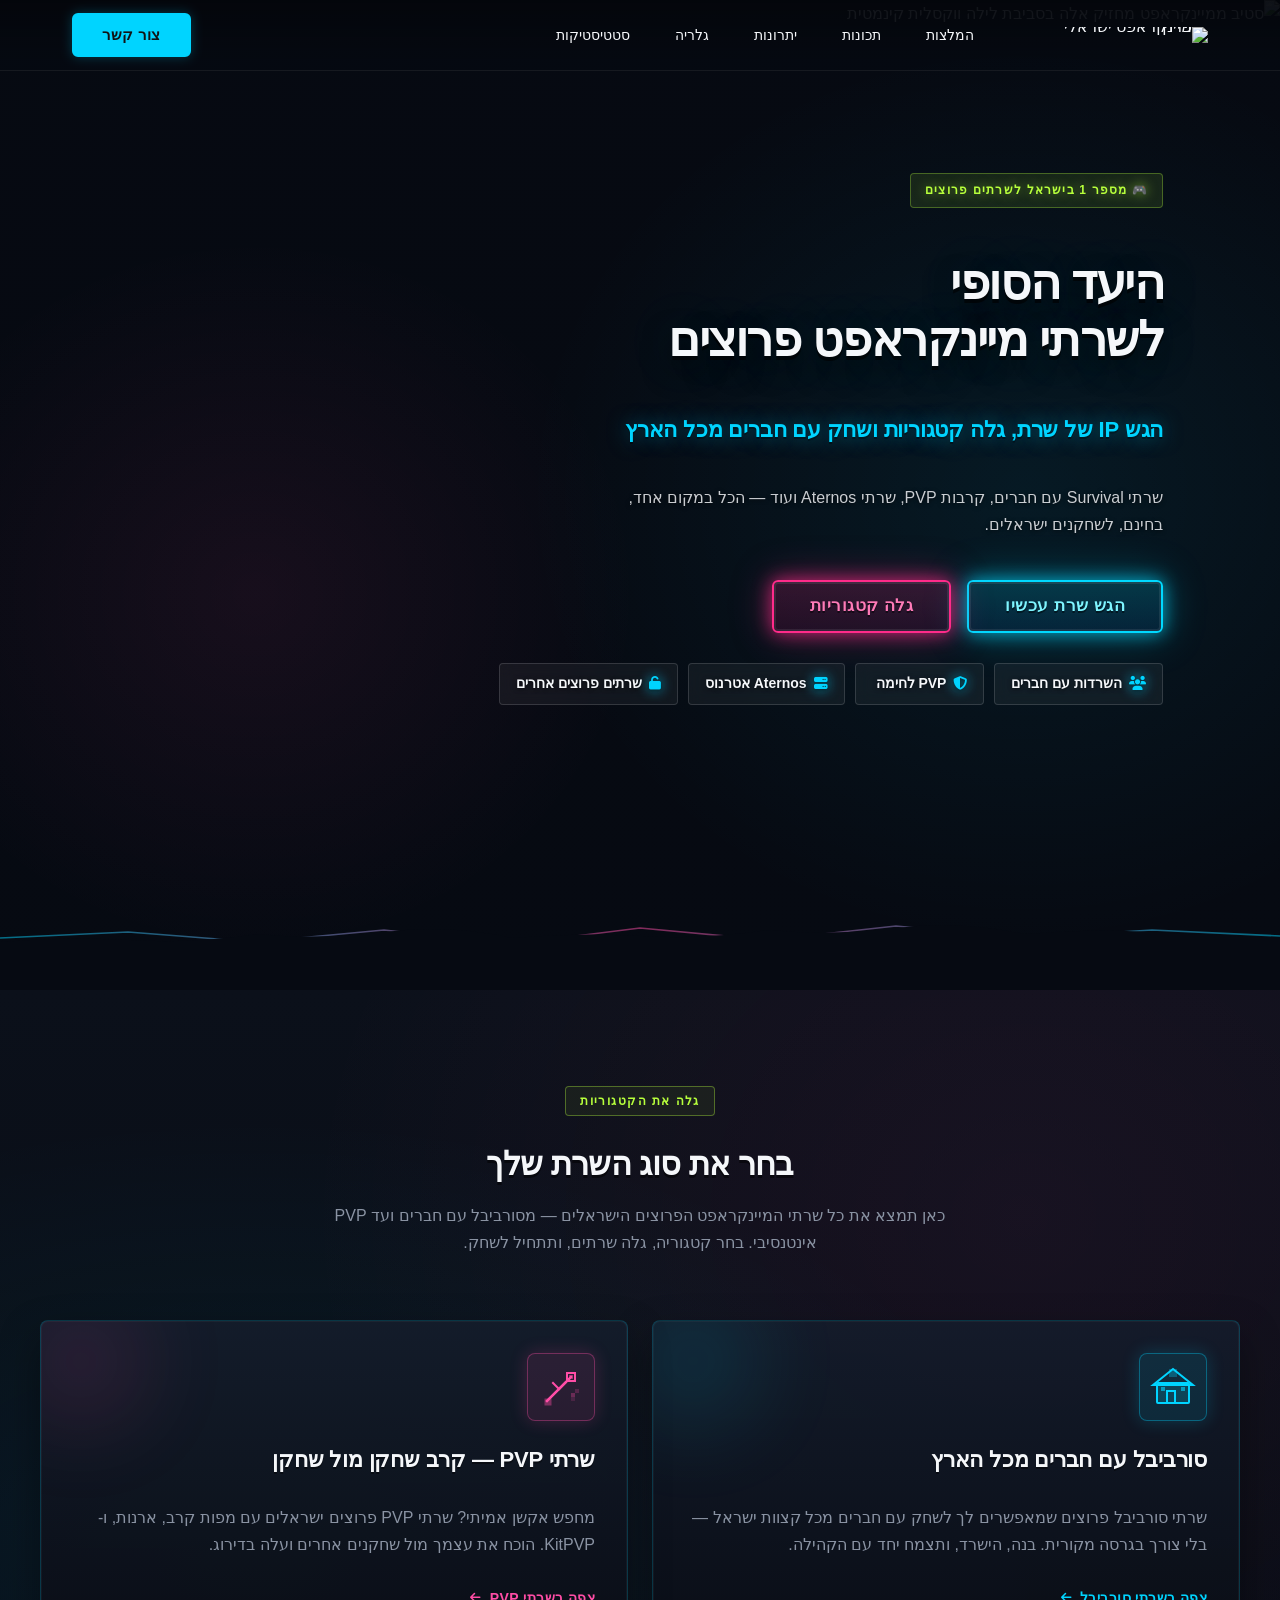
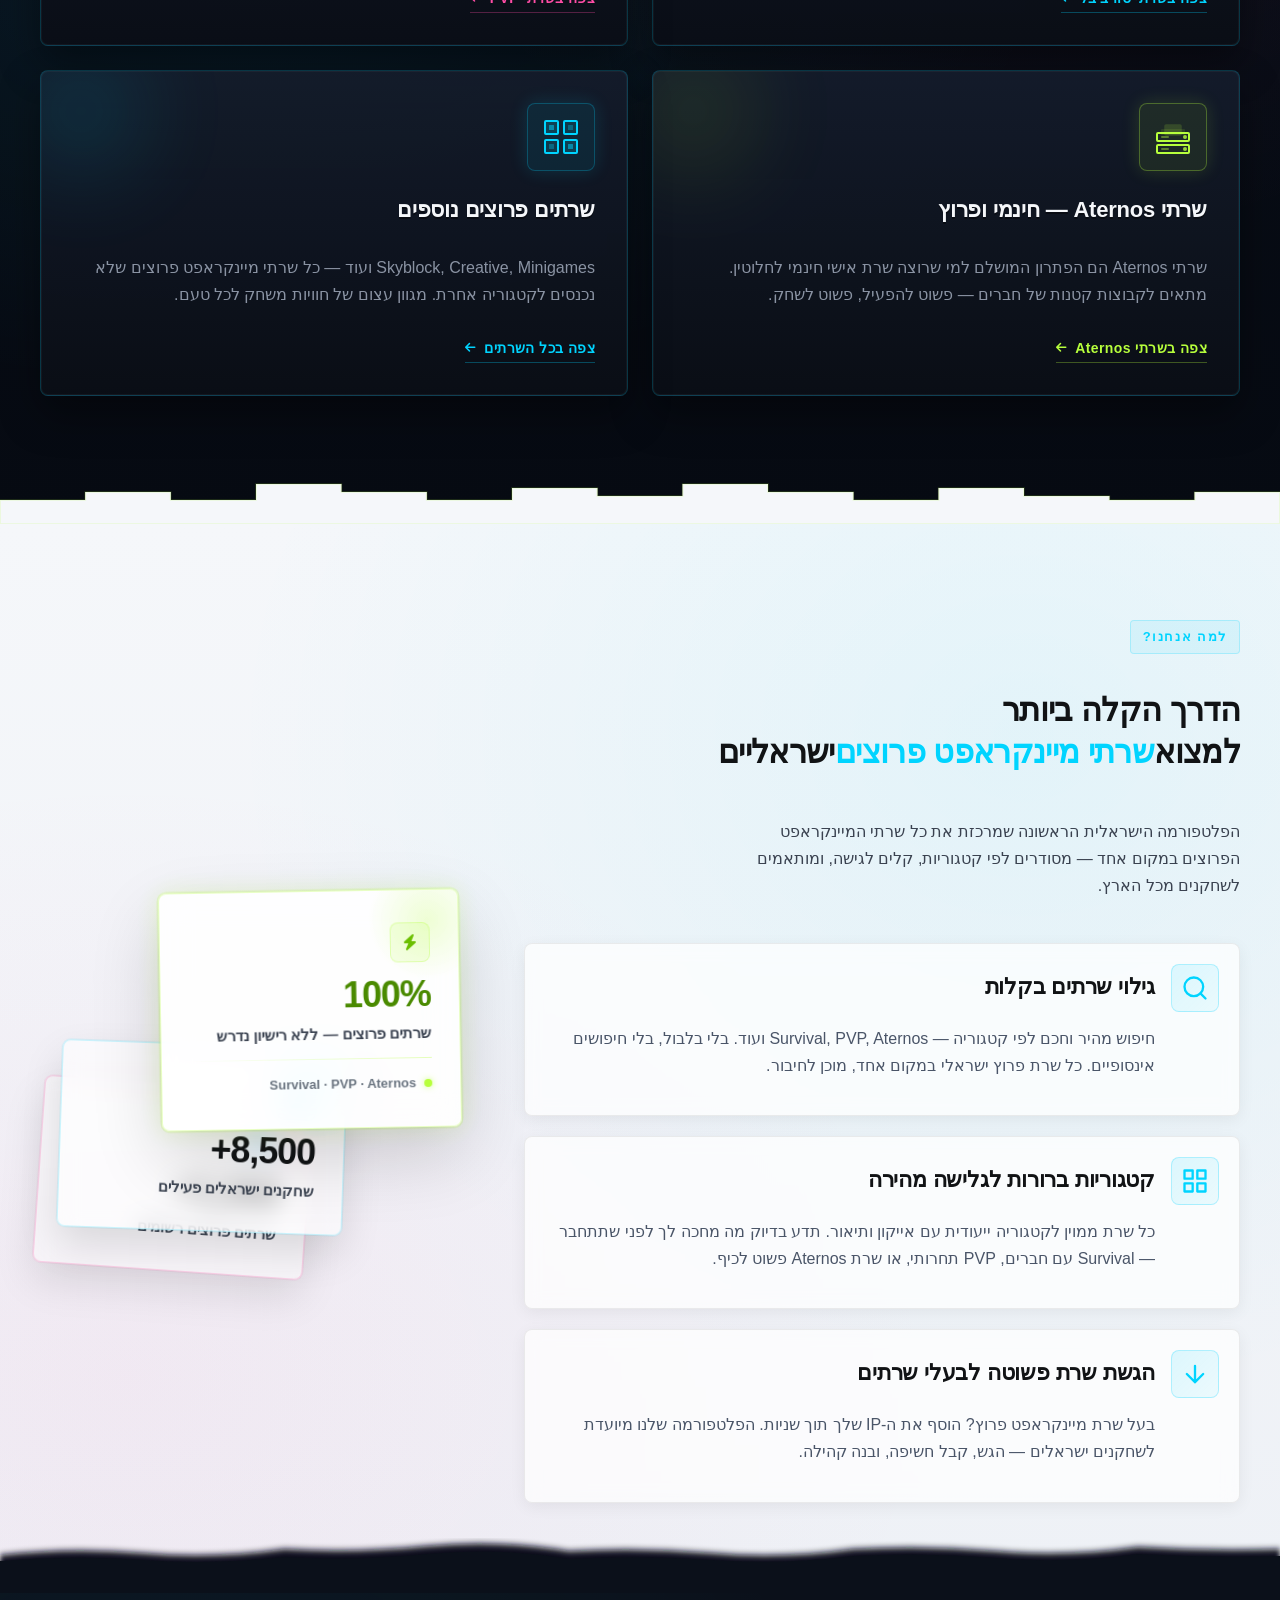
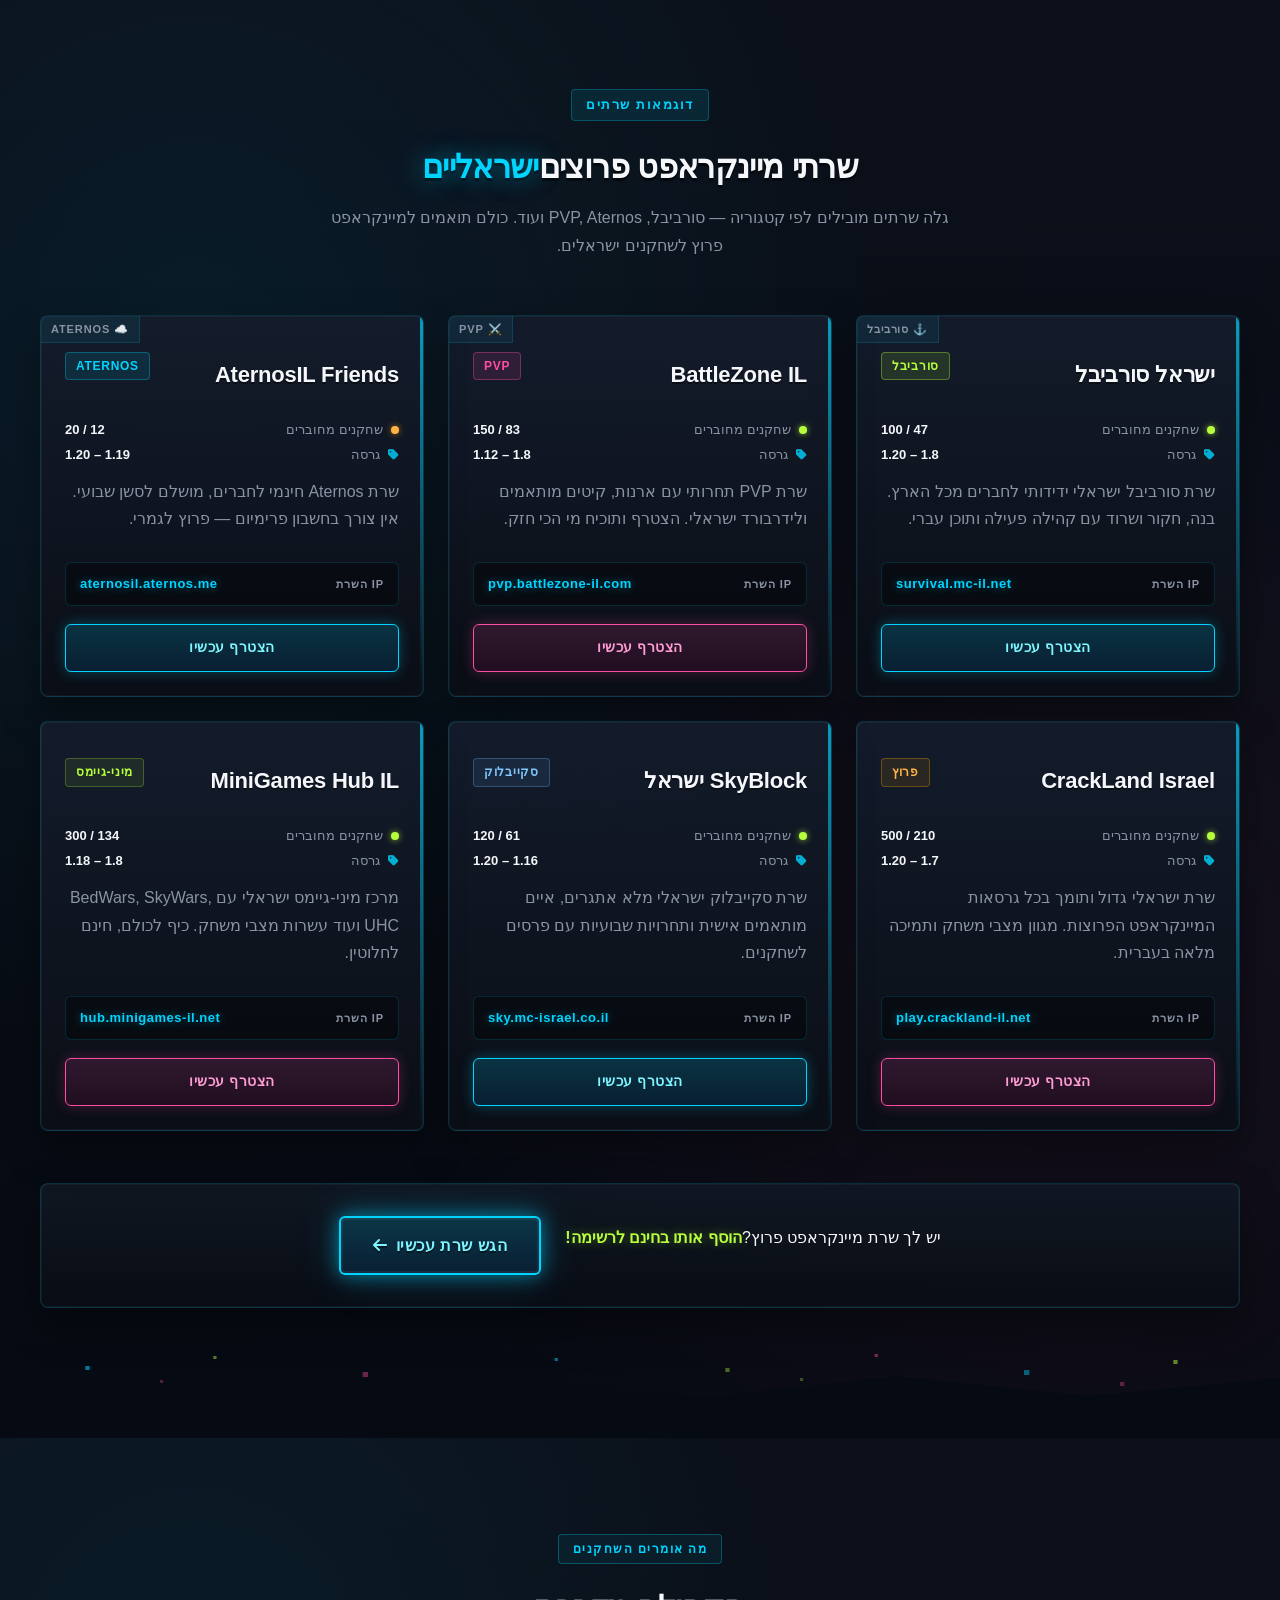
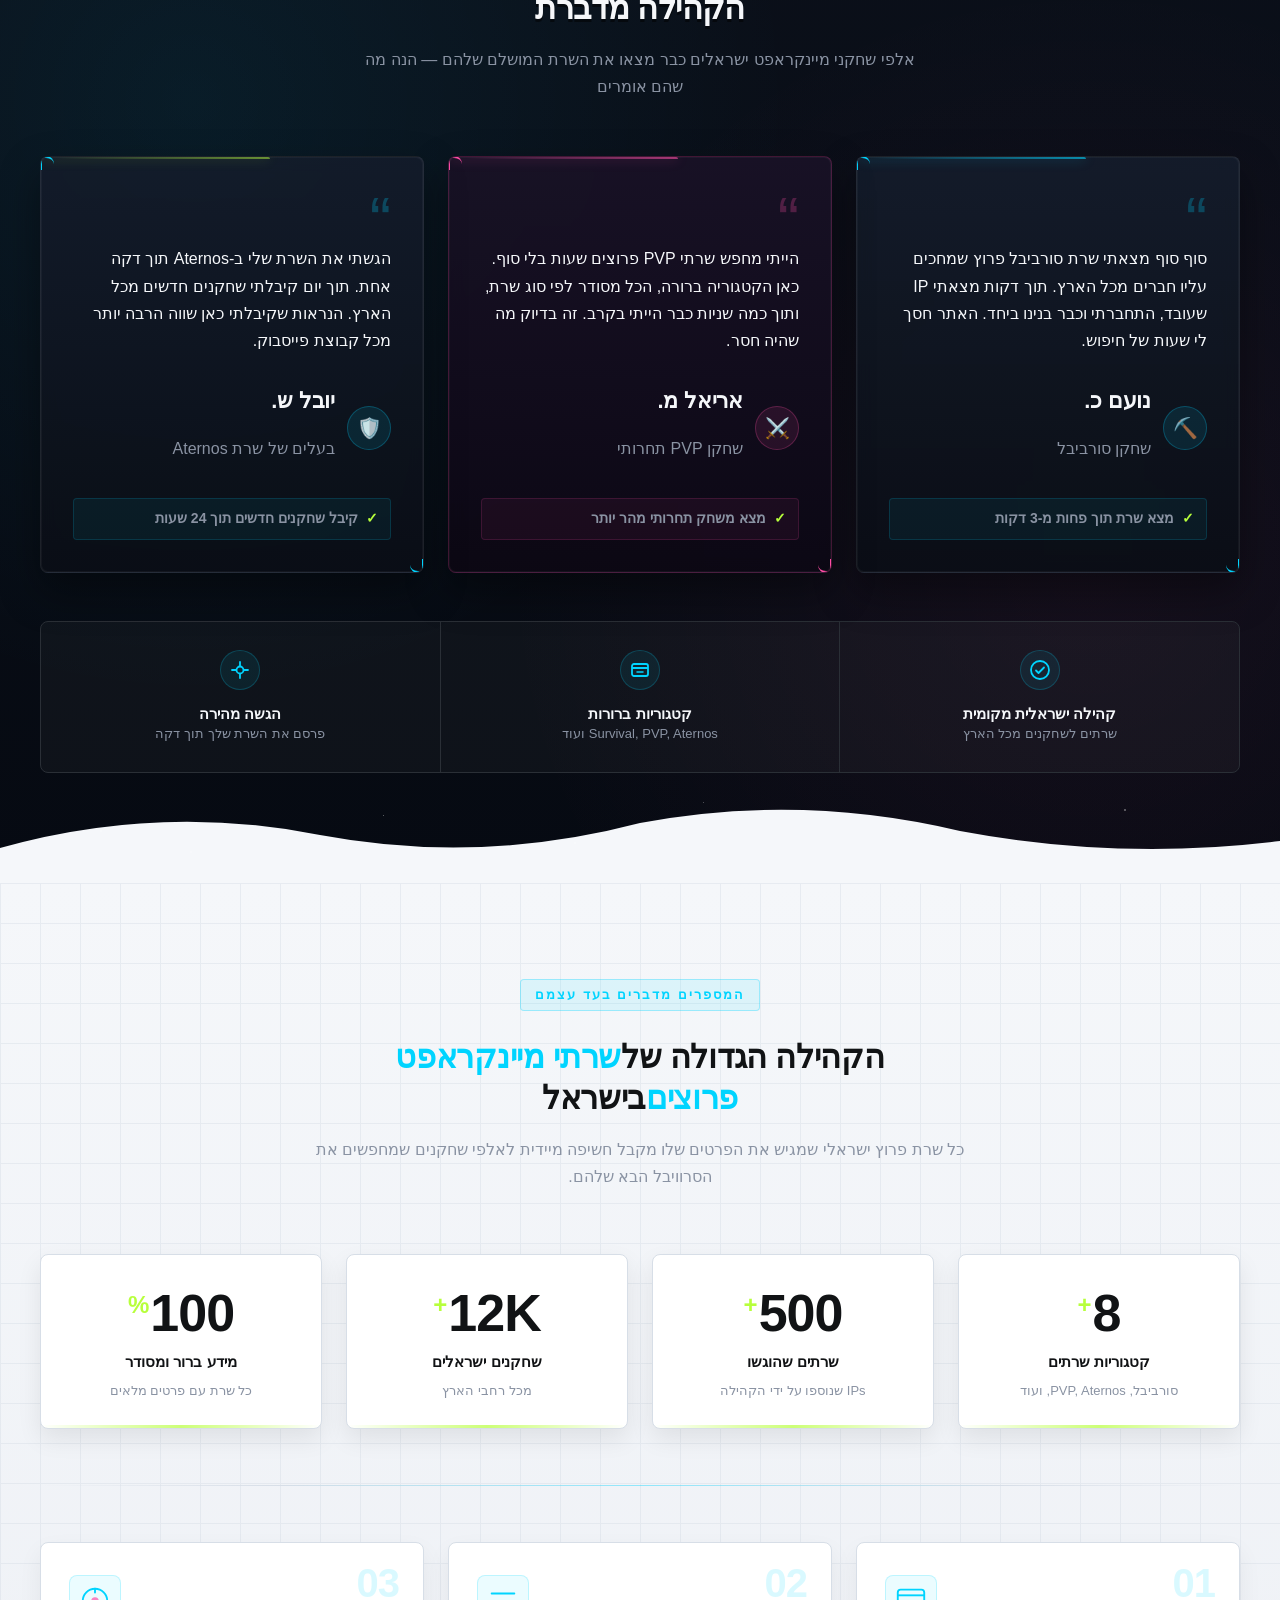
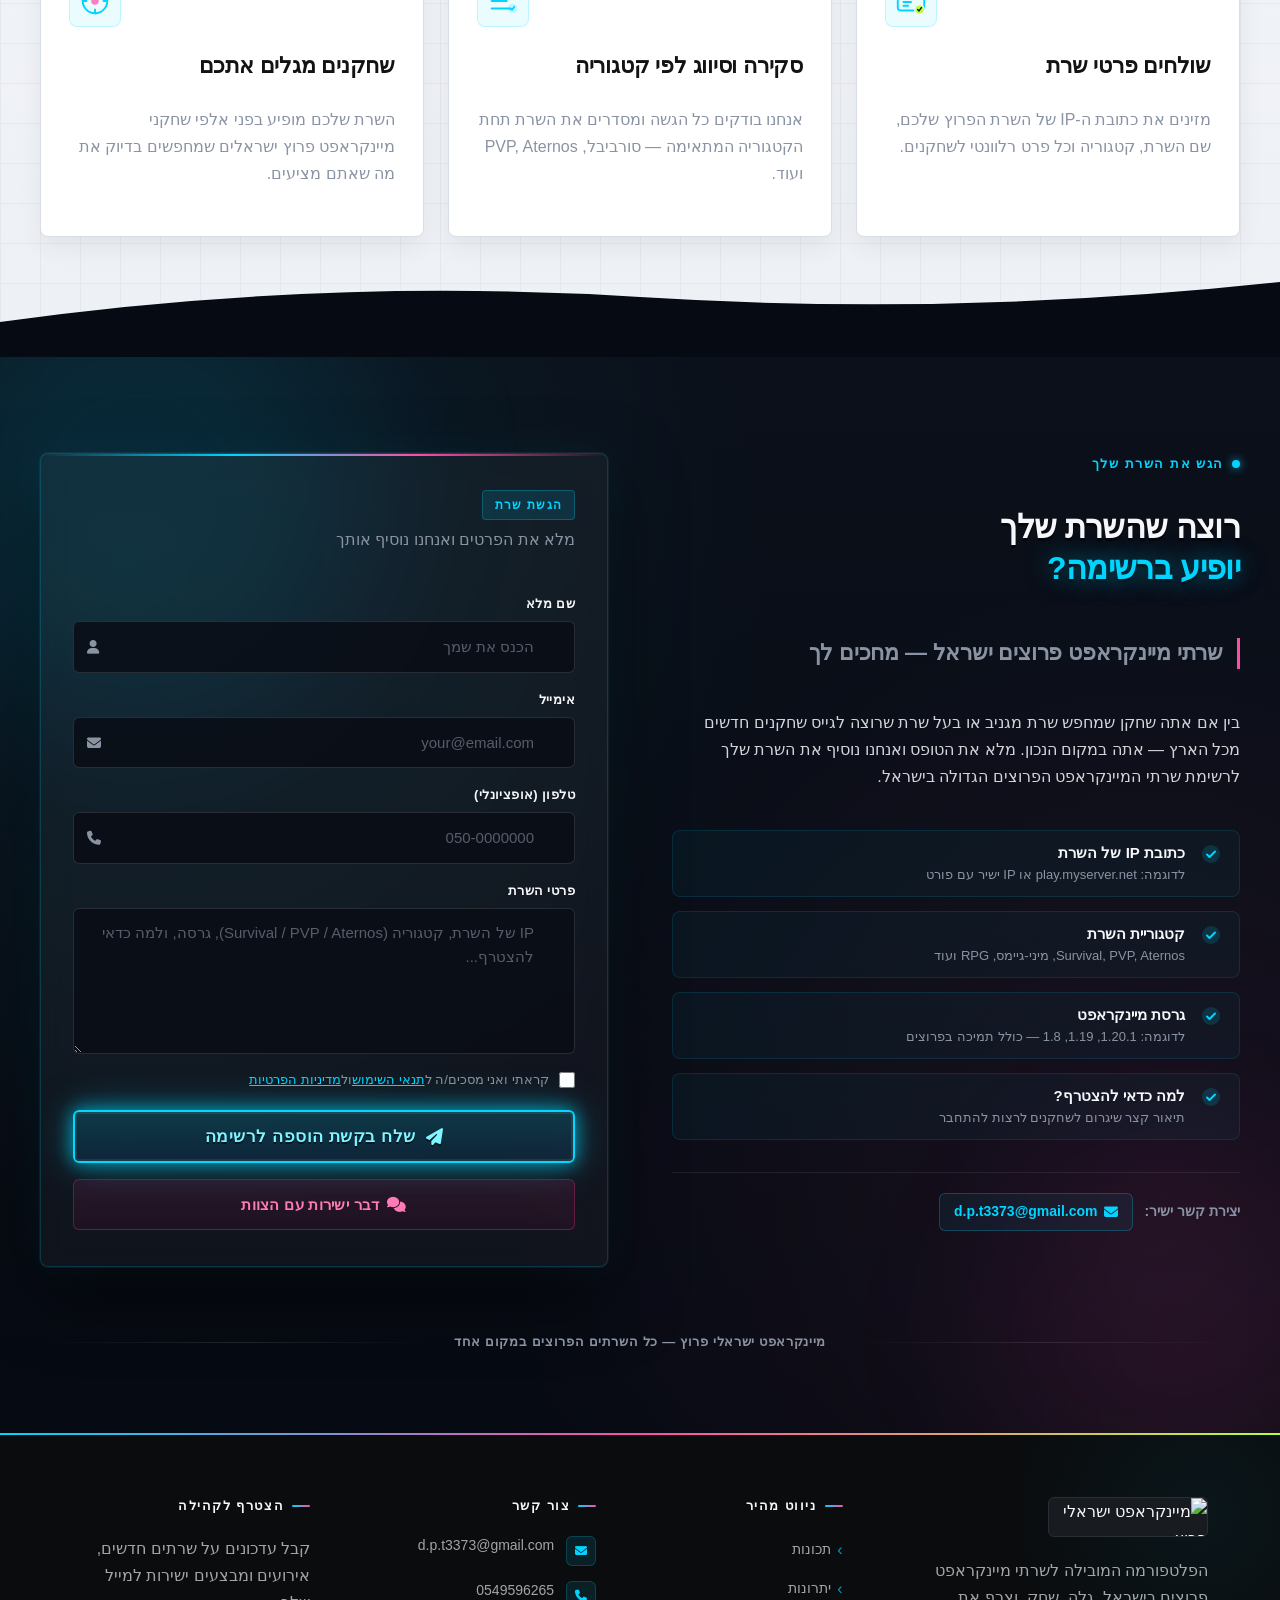
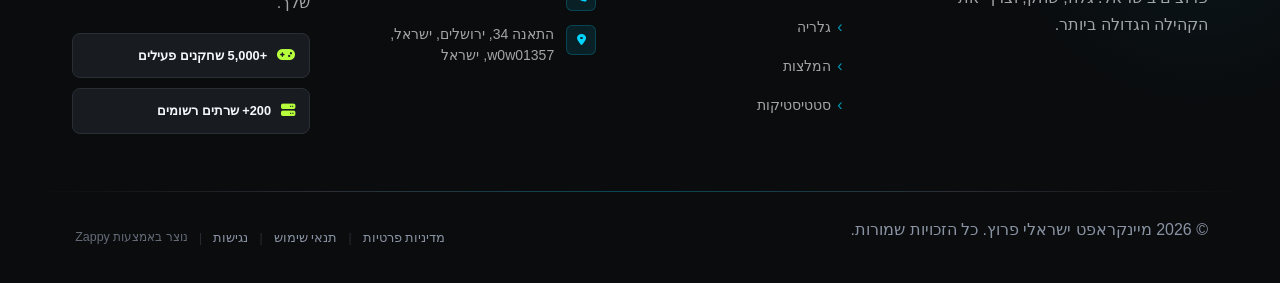
==== commit 8075d8c1: "Incremental sync: 1 page(s) — insert_element" ====
--- a/public/index.html
+++ b/public/index.html
@@ -1 +1 @@
-<!doctype html><html dir="rtl" lang="he"><head><meta charset="UTF-8"><meta content="width=device-width,initial-scale=1" name="viewport"><meta content="index, follow" name="robots"><title>שרתי מיינקראפט פרוצים — מיינקראפט ישראלי פרוץ</title><meta content="A Minecraft server listing website targeting Israeli players, featuring a Steve (Minecraft character) with a club as the background hero image. The site allows " name="description"><meta content="שרתי מיינקראפט פרוצים, רשימת שרתי מיינקראפט פרוצים ישראל, שרת מיינקראפט פרוץ Survival, מיינקראפט פרוץ" name="keywords"><link href="/assets/favicon.ico" rel="icon" type="image/x-icon"><link href="/assets/favicon-16x16.png" rel="icon" type="image/png" sizes="16x16"><link href="/assets/favicon-32x32.png" rel="icon" type="image/png" sizes="32x32"><link href="/assets/favicon-48x48.png" rel="icon" type="image/png" sizes="48x48"><link href="/assets/favicon-192x192.png" rel="icon" type="image/png" sizes="192x192"><link href="/assets/favicon-512x512.png" rel="icon" type="image/png" sizes="512x512"><link href="/assets/apple-touch-icon.png" rel="apple-touch-icon"><script>!function(){"use strict";var t="5edaeb53-f9d4-4e17-9d28-a9330c46c22c",e="https://api.zappy5.com/api/analytics/track",a=18e5,n=2592e6,o=!0,i=!0,r=!0;var s=function(){var e="zappy_visitor_"+t,a=null;try{if(a=localStorage.getItem(e)){var o=JSON.parse(a),i=Date.now();if(i-o.created<n)return o.lastSeen=i,localStorage.setItem(e,JSON.stringify(o)),o.id}}catch(t){console.warn("Zappy Analytics: LocalStorage not available")}var r="zv_"+Date.now()+"_"+Math.random().toString(36).substr(2,9);try{localStorage.setItem(e,JSON.stringify({id:r,created:Date.now(),lastSeen:Date.now()}))}catch(t){}return r}(),c=function(){var e="zappy_session_"+t,n=null;try{if(n=sessionStorage.getItem(e)){var o=JSON.parse(n),i=Date.now();if(i-o.timestamp<a)return o.timestamp=i,sessionStorage.setItem(e,JSON.stringify(o)),o.id}}catch(t){console.warn("Zappy Analytics: SessionStorage not available")}var r="zs_"+Date.now()+"_"+Math.random().toString(36).substr(2,9);try{sessionStorage.setItem(e,JSON.stringify({id:r,timestamp:Date.now()}))}catch(t){}return r}();function l(a,n){n=n||{};var o={website_id:t,event_type:a,page_path:window.location.pathname,referrer:document.referrer||"direct",visitor_id:s,session_id:c,metadata:n};if(navigator.sendBeacon){var i=new Blob([JSON.stringify(o)],{type:"application/json"});navigator.sendBeacon(e,i)}else fetch(e,{method:"POST",headers:{"Content-Type":"application/json"},body:JSON.stringify(o),keepalive:!0}).catch(function(t){console.warn("Zappy Analytics: Failed to track event",t)})}o&&l("pageview",{title:document.title,url:window.location.href}),i&&document.addEventListener("click",function(t){var e=t.target;if("BUTTON"===e.tagName||e.closest("button")){var a="BUTTON"===e.tagName?e:e.closest("button");l("click",{element:"button",text:a.textContent.trim().substring(0,100),id:a.id||null,class:a.className||null})}else if("A"===e.tagName||e.closest("a")){var n="A"===e.tagName?e:e.closest("a");l("navigation",{element:"link",text:n.textContent.trim().substring(0,100),href:n.href,external:n.hostname!==window.location.hostname})}},!0),r&&document.addEventListener("submit",function(t){var e=t.target;l("form_submit",{form_id:e.id||null,form_name:e.name||null,form_action:e.action||null,form_method:e.method||"GET"})},!0);var d=Date.now();window.addEventListener("beforeunload",function(){l("page_unload",{time_on_page:Math.floor((Date.now()-d)/1e3),page_path:window.location.pathname})}),window.zappyAnalytics={track:l,getVisitorId:function(){return s},getSessionId:function(){return c}}}()</script><meta content="שרתי מיינקראפט פרוצים — מיינקראפט ישראלי פרוץ" property="og:title"><meta content="A Minecraft server listing website targeting Israeli players, featuring a Steve (Minecraft character) with a club as the background hero image. The site allows " property="og:description"><meta content="summary_large_image" name="twitter:card"><meta content="שרתי מיינקראפט פרוצים — מיינקראפט ישראלי פרוץ" name="twitter:title"><meta content="A Minecraft server listing website targeting Israeli players, featuring a Steve (Minecraft character) with a club as the background hero image. The site allows " name="twitter:description"><meta content="website" property="og:type"><meta content="he_IL" property="og:locale"><link href="https://cdnjs.cloudflare.com/ajax/libs/font-awesome/6.4.0/css/all.min.css" rel="stylesheet"><link href="/assets/favicon.ico" rel="icon" type="image/x-icon"><link href="/assets/favicon-16x16.png" rel="icon" type="image/png" sizes="16x16"><link href="/assets/favicon-32x32.png" rel="icon" type="image/png" sizes="32x32"><link href="/assets/favicon-48x48.png" rel="icon" type="image/png" sizes="48x48"><link href="/assets/favicon-192x192.png" rel="icon" type="image/png" sizes="192x192"><link href="/assets/favicon-512x512.png" rel="icon" type="image/png" sizes="512x512"><link href="/assets/apple-touch-icon.png" rel="apple-touch-icon"><link href="https://cdn.jsdelivr.net/npm/vanilla-cookieconsent@3/dist/cookieconsent.css" rel="stylesheet"><script src="https://cdn.jsdelivr.net/npm/vanilla-cookieconsent@3/dist/cookieconsent.umd.js"></script><script src="https://cdn.jsdelivr.net/gh/mickidum/acc_toolbar/acctoolbar/acctoolbar.min.js"></script><link href="/styles.css" rel="stylesheet"><style id="zappy-dropdown-submenu-styles">#navMenu li:has(.sub-menu),.nav-menu li:has(.sub-menu),.navbar li:has(.sub-menu),nav li:has(.sub-menu){position:relative}#navMenu .sub-menu,.nav-menu .sub-menu,.navbar .sub-menu,nav .sub-menu{display:block!important;position:absolute!important;top:100%;left:0;min-width:220px;background:#fff;border-radius:8px;box-shadow:0 8px 25px rgba(0,0,0,.15);padding:8px 0;opacity:0;visibility:hidden;transform:translateY(10px);transition:all .3s ease;z-index:1000;list-style:none;pointer-events:none}#navMenu li:hover>.sub-menu,.nav-menu li:hover>.sub-menu,.navbar li:hover>.sub-menu,nav li:hover>.sub-menu{opacity:1!important;visibility:visible!important;transform:translateY(0)!important;pointer-events:auto!important}.sub-menu li{list-style:none;margin:0;padding:0}.sub-menu a{display:block!important;padding:10px 16px!important;color:var(--text-dark,#333)!important;font-weight:500;text-decoration:none;white-space:nowrap;transition:background-color .2s}.sub-menu .zappy-nav-child>a{padding-left:28px!important;font-size:.9em!important;opacity:.85!important}[dir=rtl] .sub-menu .zappy-nav-child>a,html[lang=ar] .sub-menu .zappy-nav-child>a,html[lang=he] .sub-menu .zappy-nav-child>a{padding-left:10px!important;padding-right:28px!important}.sub-menu .zappy-nav-parent>a{font-weight:600!important}.sub-menu a:hover{background-color:#f5f5f5}[dir=rtl] .nav-menu .sub-menu,[dir=rtl] .navbar .sub-menu,[dir=rtl] nav .sub-menu,html[lang=ar] .nav-menu .sub-menu,html[lang=ar] .navbar .sub-menu,html[lang=ar] nav .sub-menu,html[lang=he] .nav-menu .sub-menu,html[lang=he] .navbar .sub-menu,html[lang=he] nav .sub-menu{left:auto!important;right:0!important}.sub-menu:empty,.sub-menu:not(:has(li)):not(:has(> a)),.sub-menu:not(:has(li:not(.zappy-hidden-menu-item))):not(:has(> a)){display:none!important;opacity:0!important;visibility:hidden!important;pointer-events:none!important}li:has(.menu-group-title):hover>.sub-menu{opacity:1!important;visibility:visible!important;transform:translateY(0)!important;pointer-events:auto!important}#navMenu>li>.menu-group-title,.nav-menu>li>.menu-group-title{display:inline-block;padding:.5rem 1rem;cursor:default;user-select:none}@media (max-width:768px){#navMenu .sub-menu,.nav-menu .sub-menu,.navbar .sub-menu,nav .sub-menu{position:static!important;transform:none!important;box-shadow:none!important;background:0 0!important;max-height:0;overflow:hidden;opacity:0;visibility:hidden;transition:max-height .3s ease,opacity .3s ease;padding:0!important;border-radius:0!important}#navMenu .sub-menu.mobile-expanded,.nav-menu .sub-menu.mobile-expanded,.navbar .sub-menu.mobile-expanded{max-height:none!important;overflow-y:visible!important;opacity:1!important;visibility:visible!important;padding:8px 0 8px 16px!important}[dir=rtl] .sub-menu.mobile-expanded,html[lang=he] .sub-menu.mobile-expanded{padding:8px 16px 8px 0!important}#navMenu li:hover>.sub-menu,.nav-menu li:hover>.sub-menu,.navbar li:hover>.sub-menu,nav li:hover>.sub-menu{opacity:0;visibility:hidden;pointer-events:none}#navMenu li>.sub-menu.mobile-expanded,.nav-menu li>.sub-menu.mobile-expanded,.navbar li>.sub-menu.mobile-expanded,nav li>.sub-menu.mobile-expanded{opacity:1!important;visibility:visible!important;pointer-events:auto!important}#navMenu li:has(.sub-menu),.nav-menu li:has(.sub-menu),.navbar li:has(.sub-menu),nav li:has(.sub-menu){display:flex!important;flex-wrap:wrap!important;align-items:center!important;position:relative!important;min-height:44px!important}#navMenu li:has(.sub-menu)>a,.nav-menu li:has(.sub-menu)>a,.navbar li:has(.sub-menu)>a,nav li:has(.sub-menu)>a{flex:1!important;min-width:0!important}#navMenu li:has(.sub-menu)>.menu-group-title,.nav-menu li:has(.sub-menu)>.menu-group-title,.navbar li:has(.sub-menu)>.menu-group-title,nav li:has(.sub-menu)>.menu-group-title{flex:1!important;min-width:0!important;padding:0!important;line-height:inherit!important}#navMenu li:has(.sub-menu)>.sub-menu,.nav-menu li:has(.sub-menu)>.sub-menu,.navbar li:has(.sub-menu)>.sub-menu,nav li:has(.sub-menu)>.sub-menu{flex-basis:100%!important;width:100%!important}#navMenu li:has(.sub-menu)>a [class*=arrow],#navMenu li:has(.sub-menu)>a [class*=chevron],.nav-menu li:has(.sub-menu)>a .fa-angle-down,.nav-menu li:has(.sub-menu)>a .fa-chevron-down,.nav-menu li:has(.sub-menu)>a [class*=arrow],.nav-menu li:has(.sub-menu)>a [class*=chevron],nav li:has(.sub-menu)>a [class*=arrow],nav li:has(.sub-menu)>a [class*=chevron]{display:none!important;visibility:hidden!important}.mobile-submenu-toggle{display:flex!important;align-items:center!important;justify-content:center!important;width:44px!important;height:auto!important;background:0 0!important;border:none!important;cursor:pointer!important;color:var(--text-light)!important;position:static!important;flex-shrink:0!important;align-self:stretch!important;z-index:2!important;padding:0!important;margin:0!important}.mobile-submenu-toggle::after{content:''!important;width:0!important;height:0!important;border-left:6px solid transparent!important;border-right:6px solid transparent!important;border-top:7px solid currentColor!important;transition:transform .3s ease!important}.mobile-submenu-toggle.expanded::after{transform:rotate(180deg)!important}.sub-menu a{padding:10px 0!important;display:block!important;color:var(--text-light)!important;white-space:normal!important}.sub-menu .zappy-nav-child>a{padding-left:28px!important;font-size:.9em!important;opacity:.85!important}[dir=rtl] .sub-menu .zappy-nav-child>a,html[lang=ar] .sub-menu .zappy-nav-child>a,html[lang=he] .sub-menu .zappy-nav-child>a{padding-left:0!important;padding-right:28px!important}.sub-menu .zappy-nav-parent>a{font-weight:600!important}#navMenu.active,.nav-menu.active{max-width:100vw!important;overflow-x:hidden!important;box-sizing:border-box!important}.navbar .sub-menu li a,.zappy-products-dropdown .sub-menu a,nav.navbar .sub-menu li a{color:var(--text-light)!important}}@media (min-width:769px){.mobile-submenu-toggle{display:none!important}}</style><style id="mobile-lang-menu-deployed-css">@media (max-width:768px){.lang-switcher,.nav-container .lang-switcher,.nav-cta-container .lang-switcher,.nav-ecommerce-icons .lang-switcher,.nav-icons-left .lang-switcher,.navbar .lang-switcher,.navbar .nav-cta-container .lang-switcher{display:none!important}.mobile-lang-menu{width:100%;border-top:1px solid rgba(128,128,128,.2);padding:8px 0 0 0;margin-top:8px}.mobile-lang-toggle{display:flex!important;align-items:center;justify-content:space-between;width:100%;padding:12px 16px;background:0 0;border:none;cursor:pointer;font-size:15px;color:inherit;font-family:inherit}.mobile-lang-toggle::after{content:'';display:inline-block;width:8px;height:8px;border-right:2px solid currentColor;border-bottom:2px solid currentColor;transform:rotate(45deg);transition:transform .3s ease;margin-left:8px}.mobile-lang-toggle.expanded::after{transform:rotate(-135deg)}.mobile-lang-options{max-height:0;overflow:hidden;transition:max-height .3s ease}.mobile-lang-options.expanded{max-height:300px}.mobile-lang-option{display:flex!important;align-items:center;gap:10px;padding:10px 24px;text-decoration:none;color:inherit;font-size:14px;font-family:inherit}.mobile-lang-option:hover{background:rgba(128,128,128,.1)}.mobile-lang-option.active{font-weight:600;opacity:.7;pointer-events:none}.mobile-lang-option img{width:20px;height:20px;border-radius:50%}}@media (min-width:769px){.mobile-lang-menu{display:none!important}}</style><style id="zappy-widget-visibility">#mic-access-tool-box,#mic-access-tool-general-button,#mic-init-access-tool #mic-access-tool-box,#mic-init-access-tool #mic-access-tool-general-button,#mic-init-access-tool .mic-access-tool-general-button,._access-icon,._access-menu,.mic-access-tool-box,.mic-access-tool-general-button,div[id*=mic-access-tool-box]{display:none!important;visibility:hidden!important;opacity:0!important;pointer-events:none!important}</style></head><body><nav class="navbar" dir="rtl"><button class="mobile-toggle" aria-label="Menu" id="mobileToggle"><svg viewBox="0 0 24 24" fill="none" height="24" width="24" class="hamburger-icon"><path d="M3 12h18M3 6h18M3 18h18" stroke="currentColor" stroke-width="2" stroke-linecap="round"></path></svg><svg viewBox="0 0 24 24" fill="none" height="24" width="24" class="close-icon" style="display:none"><path d="M18 6L6 18M6 6l12 12" stroke="currentColor" stroke-width="2" stroke-linecap="round"></path></svg></button><button class="phone-header-btn" aria-label="Call" data-phone="0549596265"><svg viewBox="0 0 24 24" fill="currentColor" height="20" width="20"><path d="M22 16.92v3a2 2 0 0 1-2.18 2 19.79 19.79 0 0 1-8.63-3.07 19.5 19.5 0 0 1-6-6 19.79 19.79 0 0 1-3.07-8.67A2 2 0 0 1 4.11 2h3a2 2 0 0 1 2 1.72 12.84 12.84 0 0 0 .7 2.81 2 2 0 0 1-.45 2.11L8.09 9.91a16 16 0 0 0 6 6l1.27-1.27a2 2 0 0 1 2.11-.45 12.84 12.84 0 0 0 2.81.7A2 2 0 0 1 22 16.92z"></path></svg></button><div class="nav-container"><div class="nav-right-group"><div class="nav-brand"><a href="/" class="logo-link"><img alt="מיינקראפט ישראלי פרוץ" src="/assets/business-logo.webp" class="logo"></a></div><ul class="nav-menu" id="navMenu"><li><a href="#testimonials">המלצות</a></li><li><a href="#features">תכונות</a></li><li><a href="#benefits">יתרונות</a></li><li><a href="#showcase">גלריה</a></li><li><a href="#stats">סטטיסטיקות</a></li></ul></div><div class="nav-cta-container"><li class="nav-cta-item"><a href="#contact" class="nav-cta-btn">צור קשר</a></li></div></div></nav><script>window.addEventListener("load",function(){const e=document.querySelector(".navbar, nav, header");if(!e)return void console.log("[Navbar] Navbar element not found");let t=document.getElementById("mobileToggle")||document.querySelector(".mobile-toggle")||document.querySelector(".hamburger")||document.querySelector(".hamburger-menu")||document.querySelector(".menu-toggle")||document.querySelector(".burger-menu")||document.querySelector('[aria-label="Menu"]')||document.querySelector('[aria-label="תפריט"]');const o=document.querySelector(".phone-header-btn"),n=window.getComputedStyle(e);let r=n.backgroundColor;if(console.log("[Navbar] Initial navbar background:",r),"transparent"===r||"rgba(0, 0, 0, 0)"===r||r.startsWith("rgba")&&r.includes(", 0)")){const e=n.backgroundImage;if(e&&"none"!==e)console.log("[Navbar] Navbar has background image/gradient, using dark text"),r="rgb(240, 240, 240)";else{const e=window.getComputedStyle(document.body).backgroundColor;console.log("[Navbar] Navbar transparent, using body background:",e),r=e}}const i=r.match(/\d+/g);if(i&&i.length>=3){const e=(.299*parseInt(i[0])+.587*parseInt(i[1])+.114*parseInt(i[2]))/255;console.log("[Navbar] Mobile button colors preserved from Claude CSS (luminance:",e.toFixed(2)+")");const n=document.createElement("style");n.id="zappy-mobile-nav-fix";document.documentElement.lang;document.documentElement.dir,n.textContent='\n        /* Hide mobile buttons on desktop, show only on mobile */\n        @media (min-width: 769px) {\n          .mobile-toggle,\n          .phone-header-btn {\n            display: none !important;\n          }\n        }\n        \n        /* Show and position mobile buttons correctly on mobile */\n        @media (max-width: 768px) {\n          .mobile-toggle,\n          .phone-header-btn {\n            position: absolute !important;\n            top: 50% !important;\n            transform: translateY(-50%) !important;\n            z-index: 1001 !important;\n            display: flex !important;\n            align-items: center !important;\n            justify-content: center !important;\n            width: 36px !important;\n            height: 36px !important;\n            border-radius: 50% !important;\n            border: none !important;\n            cursor: pointer !important;\n            padding: 6px !important;\n            background: none !important;\n            color: var(--nav-text, var(--text-light)) !important;\n          }\n          \n          /* LTR positioning (default): hamburger LEFT, phone RIGHT */\n          html:not([dir="rtl"]):not([lang="he"]):not([lang="ar"]) .mobile-toggle,\n          html[dir="ltr"] .mobile-toggle {\n            left: 12px !important;\n            right: auto !important;\n          }\n          html:not([dir="rtl"]):not([lang="he"]):not([lang="ar"]) .phone-header-btn,\n          html[dir="ltr"] .phone-header-btn {\n            right: 12px !important;\n            left: auto !important;\n          }\n          \n          /* RTL positioning: hamburger RIGHT, phone LEFT */\n          html[dir="rtl"] .mobile-toggle,\n          html[lang="he"] .mobile-toggle,\n          html[lang="ar"] .mobile-toggle {\n            right: 12px !important;\n            left: auto !important;\n          }\n          html[dir="rtl"] .phone-header-btn,\n          html[lang="he"] .phone-header-btn,\n          html[lang="ar"] .phone-header-btn {\n            left: 12px !important;\n            right: auto !important;\n          }\n          \n          /* CRITICAL: Ensure nav-container has min-height on mobile */\n          /* All children are positioned absolutely/fixed on mobile, so height:auto collapses to 0 */\n          .nav-container {\n            min-height: 70px !important;\n            position: relative !important;\n          }\n          \n          /* Ensure SVG icons are properly sized and inherit color */\n          .mobile-toggle svg,\n          .phone-header-btn svg {\n            width: 24px !important;\n            height: 24px !important;\n            /* Don\'t force display - let JavaScript control hamburger/close toggle */\n          }\n          \n          /* Reset nav-cta-container on mobile - remove desktop box-shadow/padding */\n          /* that creates a visible ghost box when CTA button is hidden */\n          .nav-cta-container {\n            box-shadow: none !important;\n            padding: 0 !important;\n          }\n          \n          /* Hide nav-cta-container entirely on mobile when there\'s no lang-switcher */\n          /* (only the CTA button is inside, and it\'s hidden on mobile) */\n          .nav-cta-container:not(:has(.lang-switcher)) {\n            display: none !important;\n          }\n          \n          /* CRITICAL: Prevent hero image fade gradient from bleeding over headline text */\n          /* The .image-fade-gradient has bottom: -30px (extends below parent) */\n          /* On mobile stacked layout, this overlaps the h1 text below the image */\n          .hero-image-column {\n            overflow: hidden !important;\n          }\n          .image-fade-gradient {\n            bottom: 0 !important;\n          }\n          \n          /* Hide desktop language switcher on mobile - hamburger menu handles it */\n          /* High specificity to override stored CSS */\n          .lang-switcher,\n          .nav-cta-container .lang-switcher,\n          .nav-container .lang-switcher,\n          .navbar .lang-switcher,\n          .navbar .nav-cta-container .lang-switcher {\n            display: none !important;\n          }\n        }\n      ';const r=document.getElementById("zappy-mobile-nav-fix");r&&r.remove(),document.head.appendChild(n),console.log("[Navbar] Critical CSS injected for mobile nav positioning");const l=window.innerWidth<=768;if(t){const e=t.querySelector(".hamburger-icon"),o=t.querySelector(".close-icon");e&&(e.style.setProperty("width","24px","important"),e.style.setProperty("height","24px","important"),e.style.setProperty("display","block","important")),o&&(o.style.setProperty("width","24px","important"),o.style.setProperty("height","24px","important"),o.style.setProperty("display","none","important")),l?(t.style.setProperty("position","absolute","important"),t.style.setProperty("top","50%","important"),t.style.setProperty("transform","translateY(-50%)","important"),t.style.setProperty("z-index","1001","important"),t.style.removeProperty("left"),t.style.removeProperty("right"),console.log("[Navbar] Mobile toggle positioning applied (mobile viewport)")):(t.style.removeProperty("position"),t.style.removeProperty("top"),t.style.removeProperty("transform"),t.style.removeProperty("z-index"),t.style.removeProperty("left"),t.style.removeProperty("right"),console.log("[Navbar] Desktop viewport - cleared mobile toggle inline positioning"))}if(o){const e=o.querySelector("svg");e&&(e.style.width="24px",e.style.height="24px",e.setAttribute("width","24"),e.setAttribute("height","24")),l?(o.style.setProperty("position","absolute","important"),o.style.setProperty("top","50%","important"),o.style.setProperty("transform","translateY(-50%)","important"),o.style.setProperty("z-index","1001","important"),o.style.removeProperty("left"),o.style.removeProperty("right"),console.log("[Navbar] Phone button positioning applied (mobile viewport)")):(o.style.removeProperty("position"),o.style.removeProperty("top"),o.style.removeProperty("transform"),o.style.removeProperty("z-index"),o.style.removeProperty("left"),o.style.removeProperty("right"),console.log("[Navbar] Desktop viewport - cleared phone button inline positioning"))}}else console.log("[Navbar] Could not parse background color:",r);t=document.getElementById("mobileToggle")||document.querySelector(".mobile-toggle")||document.querySelector(".hamburger")||document.querySelector(".hamburger-menu")||document.querySelector(".menu-toggle")||document.querySelector(".burger-menu")||document.querySelector('[aria-label="Menu"]')||document.querySelector('[aria-label="תפריט"]');const l=document.getElementById("navMenu")||document.querySelector(".nav-menu")||document.querySelector(".nav-links")||document.querySelector("nav ul:not(.submenu)");if(!t||!l)return void console.log("[Navbar] Mobile toggle or menu not found:",{toggle:!!t,menu:!!l});l.id||(l.id="navMenu"),console.log("[Navbar] Initializing mobile menu...");const a=t.cloneNode(!0);t.parentNode.replaceChild(a,t),a.addEventListener("click",function(e){e.preventDefault(),e.stopPropagation();const t=this.querySelector(".hamburger-icon"),o=this.querySelector(".close-icon");l.classList.contains("active")?(l.classList.remove("active"),t&&t.style.setProperty("display","block","important"),o&&o.style.setProperty("display","none","important"),document.body.style.overflow="",console.log("[Navbar] Menu closed")):(l.classList.add("active"),t&&t.style.setProperty("display","none","important"),o&&o.style.setProperty("display","block","important"),document.body.style.overflow="hidden",console.log("[Navbar] Menu opened"))}),l.querySelectorAll("a").forEach(function(e){e.addEventListener("click",function(){if("#"===this.getAttribute("href"))return;const e=a.querySelector(".hamburger-icon"),t=a.querySelector(".close-icon");l.classList.remove("active"),e&&e.style.setProperty("display","block","important"),t&&t.style.setProperty("display","none","important"),document.body.style.overflow="",console.log("[Navbar] Menu closed (link clicked)")})});var s=l.querySelectorAll(".dropdown-toggle");s.forEach(function(e){e.addEventListener("click",function(e){e.preventDefault(),e.stopPropagation();var t=this.closest(".nav-dropdown");t&&(t.parentNode.querySelectorAll(".nav-dropdown.open").forEach(function(e){e!==t&&e.classList.remove("open")}),t.classList.toggle("open"),console.log("[Navbar] Dropdown toggled:",t.classList.contains("open")?"open":"closed"))})}),document.addEventListener("click",function(e){e.target.closest(".nav-dropdown")||document.querySelectorAll(".nav-dropdown.open").forEach(function(e){e.classList.remove("open")})}),console.log("[Navbar] Dropdown handlers initialized for "+s.length+" dropdowns"),o&&o.addEventListener("click",function(){const e=document.querySelectorAll('a[href^="tel:"]'),t=e.length>0?e[0].getAttribute("href").replace("tel:",""):"0549596265";window.location.href="tel:"+t,console.log("[Navbar] Phone button clicked")}),console.log("[Navbar] Mobile menu initialized successfully");const p=function(){const e=document.querySelector(".whatsapp-float");e&&(window.innerWidth>=769?(e.style.setProperty("display","none","important"),e.style.setProperty("visibility","hidden","important"),e.style.setProperty("opacity","0","important"),e.style.setProperty("pointer-events","none","important"),console.log("[WhatsApp] Button hidden on desktop")):(e.style.removeProperty("display"),e.style.removeProperty("visibility"),e.style.removeProperty("opacity"),e.style.removeProperty("pointer-events"),console.log("[WhatsApp] Button visible on mobile")))};let c;p(),window.addEventListener("resize",function(){clearTimeout(c),c=setTimeout(p,100)})})</script><main><section class="index-hero-section" data-layout-spec="בית-hero" dir="rtl" id="index-hero-section" data-hero-type="fullscreen-scrim"><div class="index-hero-bg"><img alt="סטיב ממיינקראפט מחזיק אלה בסביבת לילה ווקסלית קינמטית" src="/assets/site-index-hero-image-1.webp" data-context="Dramatic cinematic Minecraft Steve character holding a large wooden club/bat, standing in a dark smoky voxel night environment with glowing cyan and magenta rim lighting. Deep shadows, particle effects, atmospheric fog, blocky Minecraft art style but rendered with high contrast cinematic quality. Dark blue-black background with neon glow accents. Full-bleed hero background image for Israeli Minecraft server listing website." data-element-id="img-1776975097167-uoctd8gud" data-element-type="image" data-hero-background="true" data-hero-bg="true" data-placeholder="index-hero-image-1" height="700" width="1200"></div><div class="index-hero-scrim" aria-hidden="true"></div><div class="index-hero-content-wrap"><div class="index-hero-content"><p><span class="index-hero-eyebrow">🎮 מספר 1 בישראל לשרתים פרוצים</span></p><h1 class="index-hero-h1">היעד הסופי<br>לשרתי מיינקראפט פרוצים</h1><h3 class="index-hero-h3">הגש IP של שרת, גלה קטגוריות ושחק עם חברים מכל הארץ</h3><p class="index-hero-body">שרתי Survival עם חברים, קרבות PVP, שרתי Aternos ועוד — הכל במקום אחד, בחינם, לשחקנים ישראלים.</p><div class="index-hero-ctas"><a href="#submit" class="index-hero-btn-primary" data-element-id="btn-1776975097150-21lnoklw8" data-element-type="button" data-native-element="true">הגש שרת עכשיו</a><a href="#categories" class="index-hero-btn-secondary" data-element-id="btn-1776975097150-1bm8764xp" data-element-type="button" data-native-element="true">גלה קטגוריות</a></div><div class="index-hero-chips"><span class="index-hero-chip"><i class="fa-solid fa-users" aria-hidden="true" style="cursor:pointer" data-element-id="icon-1776975097163-waaglq6cb" data-element-type="icon" data-icon-type="fontawesome"></i>השרדות עם חברים</span><span class="index-hero-chip"><i class="fa-solid fa-shield-halved" aria-hidden="true" style="cursor:pointer" data-element-id="icon-1776975097164-cgjk5g0mf" data-element-type="icon" data-icon-type="fontawesome"></i>PVP לחימה&nbsp;</span><span class="index-hero-chip"><i class="fa-solid fa-server" aria-hidden="true" style="cursor:pointer" data-element-id="icon-1776975097164-zxjx4kudv" data-element-type="icon" data-icon-type="fontawesome"></i>Aternos אטרנוס</span><span class="index-hero-chip"><i class="fa-solid fa-unlock" aria-hidden="true" style="cursor:pointer"></i>שרתים פרוצים אחרים</span></div></div></div><div class="index-hero-divider-wrapper"><svg viewBox="0 0 1200 90" xmlns="http://www.w3.org/2000/svg" aria-hidden="true" data-no-icon-edit="true" preserveAspectRatio="none"><polyline fill="none" opacity="0.55" points="0,38 120,32 240,42 360,30 480,44 600,28 720,40 840,26 960,38 1080,30 1200,36" stroke="url(#neonSeam)" stroke-width="1.5"></polyline><path d="M0,90 L0,42 Q60,36 120,40 T240,34 Q300,40 360,32 T480,38 Q540,32 600,36 T720,30 Q780,36 840,28 T960,34 Q1020,28 1080,32 T1200,38 L1200,90 Z" fill="#060A12"></path><defs><linearGradient id="neonSeam" x1="0%" x2="100%" y1="0%" y2="0%"><stop offset="0%" stop-color="#00D4FF" stop-opacity="0.9"></stop><stop offset="50%" stop-color="#FF4DA6" stop-opacity="0.9"></stop><stop offset="100%" stop-color="#00D4FF" stop-opacity="0.9"></stop></linearGradient></defs></svg></div></section><section class="index-features-section" data-layout-spec="בית-features" dir="rtl"><div class="index-features-container"><div class="index-features-intro"><span class="index-features-eyebrow">גלה את הקטגוריות</span><h2 class="index-features-heading">בחר את סוג השרת שלך</h2><p class="index-features-subtext">כאן תמצא את כל שרתי המיינקראפט הפרוצים הישראלים — מסורביבל עם חברים ועד PVP אינטנסיבי. בחר קטגוריה, גלה שרתים, ותתחיל לשחק.</p></div><div class="index-features-grid"><article class="index-feature-card" id="feature-survival"><div class="index-feature-card-inner"><div class="index-feature-icon-wrap index-feature-icon-survival"><svg viewBox="0 0 48 48" xmlns="http://www.w3.org/2000/svg" data-element-type="icon" data-icon-type="svg" fill="none" height="48" width="48" aria-hidden="true"><rect height="20" width="32" x="8" y="20" fill="currentColor" opacity="0.15" rx="1"></rect><rect height="20" width="32" x="8" y="20" fill="none" rx="1" stroke="currentColor" stroke-width="2"></rect><rect height="12" width="8" x="18" y="28" fill="none" stroke="currentColor" stroke-width="2"></rect><polygon fill="none" points="4,22 24,6 44,22" stroke="currentColor" stroke-linejoin="miter" stroke-width="2"></polygon><rect height="8" width="8" x="20" y="6" fill="currentColor" opacity="0.3"></rect><rect height="4" width="4" x="12" y="24" fill="currentColor" opacity="0.6"></rect><rect height="4" width="4" x="32" y="24" fill="currentColor" opacity="0.6"></rect></svg></div><div class="index-feature-content"><h3 class="index-feature-title">סורביבל עם חברים מכל הארץ</h3><p class="index-feature-desc">שרתי סורביבל פרוצים שמאפשרים לך לשחק עם חברים מכל קצוות ישראל — בלי צורך בגרסה מקורית. בנה, הישרד, ותצמח יחד עם הקהילה.</p><a href="#survival-servers" class="index-feature-cta"><span>צפה בשרתי סורביבל</span><i class="fas fa-arrow-left" aria-hidden="true"></i></a></div></div><div class="index-feature-card-glow index-feature-card-glow-cyan"></div></article><article class="index-feature-card" id="feature-pvp"><div class="index-feature-card-inner"><div class="index-feature-icon-wrap index-feature-icon-pvp"><svg viewBox="0 0 48 48" xmlns="http://www.w3.org/2000/svg" data-element-type="icon" data-icon-type="svg" fill="none" height="48" width="48" aria-hidden="true"><line x1="10" x2="34" y1="38" y2="14" stroke="currentColor" stroke-linecap="square" stroke-width="2.5"></line><rect height="8" width="8" x="30" y="10" fill="none" stroke="currentColor" stroke-width="2"></rect><rect height="4" width="4" x="32" y="12" fill="currentColor" opacity="0.5"></rect><rect height="6" width="6" x="8" y="36" fill="currentColor" opacity="0.4" stroke="currentColor" stroke-width="1"></rect><line x1="22" x2="16" y1="26" y2="20" stroke="currentColor" stroke-linecap="square" stroke-width="2"></line><line x1="28" x2="22" y1="20" y2="26" stroke="currentColor" stroke-linecap="square" stroke-width="2"></line><rect height="4" width="4" x="34" y="30" fill="currentColor" opacity="0.3"></rect><rect height="4" width="4" x="38" y="26" fill="currentColor" opacity="0.2"></rect><rect height="4" width="4" x="34" y="34" fill="currentColor" opacity="0.15"></rect></svg></div><div class="index-feature-content"><h3 class="index-feature-title">שרתי PVP — קרב שחקן מול שחקן</h3><p class="index-feature-desc">מחפש אקשן אמיתי? שרתי PVP פרוצים ישראלים עם מפות קרב, ארנות, ו-KitPVP. הוכח את עצמך מול שחקנים אחרים ועלה בדירוג.</p><a href="#pvp-servers" class="index-feature-cta index-feature-cta-magenta"><span>צפה בשרתי PVP</span><i class="fas fa-arrow-left" aria-hidden="true"></i></a></div></div><div class="index-feature-card-glow index-feature-card-glow-magenta"></div></article><article class="index-feature-card" id="feature-aternos"><div class="index-feature-card-inner"><div class="index-feature-icon-wrap index-feature-icon-aternos"><svg viewBox="0 0 48 48" xmlns="http://www.w3.org/2000/svg" data-element-type="icon" data-icon-type="svg" fill="none" height="48" width="48" aria-hidden="true"><rect height="8" width="32" x="8" y="20" fill="none" rx="1" stroke="currentColor" stroke-width="2"></rect><rect height="8" width="32" x="8" y="32" fill="none" rx="1" stroke="currentColor" stroke-width="2"></rect><circle cx="36" cy="24" r="2" fill="currentColor" opacity="0.8"></circle><circle cx="36" cy="36" r="2" fill="currentColor" opacity="0.8"></circle><rect height="2" width="8" x="12" y="23" fill="currentColor" opacity="0.4" rx="1"></rect><rect height="2" width="8" x="12" y="35" fill="currentColor" opacity="0.4" rx="1"></rect><rect height="10" width="16" x="16" y="12" fill="currentColor" opacity="0.15" rx="1" stroke="currentColor" stroke-width="1.5"></rect><rect height="6" width="24" x="12" y="16" fill="currentColor" opacity="0.1" rx="1"></rect></svg></div><div class="index-feature-content"><h3 class="index-feature-title">שרתי Aternos — חינמי ופרוץ</h3><p class="index-feature-desc">שרתי Aternos הם הפתרון המושלם למי שרוצה שרת אישי חינמי לחלוטין. מתאים לקבוצות קטנות של חברים — פשוט להפעיל, פשוט לשחק.</p><a href="#aternos-servers" class="index-feature-cta index-feature-cta-lime"><span>צפה בשרתי Aternos</span><i class="fas fa-arrow-left" aria-hidden="true"></i></a></div></div><div class="index-feature-card-glow index-feature-card-glow-lime"></div></article><article class="index-feature-card" id="feature-other"><div class="index-feature-card-inner"><div class="index-feature-icon-wrap index-feature-icon-other"><svg viewBox="0 0 48 48" xmlns="http://www.w3.org/2000/svg" data-element-type="icon" data-icon-type="svg" fill="none" height="48" width="48" aria-hidden="true"><rect height="13" width="13" x="8" y="8" fill="currentColor" rx="1" stroke="currentColor" stroke-width="2" fill-opacity="0.15"></rect><rect height="13" width="13" x="27" y="8" fill="currentColor" rx="1" stroke="currentColor" stroke-width="2" fill-opacity="0.1"></rect><rect height="13" width="13" x="8" y="27" fill="currentColor" rx="1" stroke="currentColor" stroke-width="2" fill-opacity="0.1"></rect><rect height="13" width="13" x="27" y="27" fill="currentColor" rx="1" stroke="currentColor" stroke-width="2" fill-opacity="0.15"></rect><rect height="5" width="5" x="12" y="12" fill="currentColor" opacity="0.5" rx="0.5"></rect><rect height="5" width="5" x="31" y="31" fill="currentColor" opacity="0.5" rx="0.5"></rect><rect height="5" width="5" x="31" y="12" fill="currentColor" opacity="0.3" rx="0.5"></rect><rect height="5" width="5" x="12" y="31" fill="currentColor" opacity="0.3" rx="0.5"></rect></svg></div><div class="index-feature-content"><h3 class="index-feature-title">שרתים פרוצים נוספים</h3><p class="index-feature-desc">Skyblock, Creative, Minigames ועוד — כל שרתי מיינקראפט פרוצים שלא נכנסים לקטגוריה אחרת. מגוון עצום של חוויות משחק לכל טעם.</p><a href="#other-servers" class="index-feature-cta"><span>צפה בכל השרתים</span><i class="fas fa-arrow-left" aria-hidden="true"></i></a></div></div><div class="index-feature-card-glow index-feature-card-glow-cyan"></div></article></div></div><div class="index-features-divider-wrapper"><svg viewBox="0 0 1200 64" xmlns="http://www.w3.org/2000/svg" aria-hidden="true" data-no-icon-edit="true" preserveAspectRatio="none"><path d="M0,64 L0,40 L80,40 L80,32 L160,32 L160,40 L240,40 L240,24 L320,24 L320,32 L400,32 L400,40 L480,40 L480,28 L560,28 L560,36 L640,36 L640,24 L720,24 L720,32 L800,32 L800,40 L880,40 L880,28 L960,28 L960,36 L1040,36 L1040,40 L1120,40 L1120,32 L1200,32 L1200,64 Z" fill="#F5F7FA"></path><path d="M0,64 L0,40 L80,40 L80,32 L160,32 L160,40 L240,40 L240,24 L320,24 L320,32 L400,32 L400,40 L480,40 L480,28 L560,28 L560,36 L640,36 L640,24 L720,24 L720,32 L800,32 L800,40 L880,40 L880,28 L960,28 L960,36 L1040,36 L1040,40 L1120,40 L1120,32 L1200,32 L1200,64 Z" stroke="rgba(183,255,60,0.18)" stroke-width="1.5" fill="#F5F7FA"></path></svg></div></section><section class="index-benefits-section" data-layout-spec="בית-benefits" dir="rtl"><div class="index-benefits-container"><div class="index-benefits-content"><div class="index-benefits-label">למה אנחנו?</div><h2 class="index-benefits-heading">הדרך הקלה ביותר<br>למצוא<span class="index-benefits-highlight">שרתי מיינקראפט פרוצים</span>ישראליים</h2><p class="index-benefits-intro">הפלטפורמה הישראלית הראשונה שמרכזת את כל שרתי המיינקראפט הפרוצים במקום אחד — מסודרים לפי קטגוריות, קלים לגישה, ומותאמים לשחקנים מכל הארץ.</p><div class="index-benefits-rows"><div class="index-benefits-row"><div class="index-benefits-row-icon"><svg viewBox="0 0 24 24" xmlns="http://www.w3.org/2000/svg" data-element-type="icon" data-icon-type="svg" fill="none" height="28" width="28" stroke="currentColor" stroke-linecap="round" stroke-linejoin="round" stroke-width="2"><circle cx="11" cy="11" r="8"></circle><line x1="21" x2="16.65" y1="21" y2="16.65"></line></svg></div><div class="index-benefits-row-content"><h3 class="index-benefits-row-title">גילוי שרתים בקלות</h3><p class="index-benefits-row-text">חיפוש מהיר וחכם לפי קטגוריה — Survival, PVP, Aternos ועוד. בלי בלבול, בלי חיפושים אינסופיים. כל שרת פרוץ ישראלי במקום אחד, מוכן לחיבור.</p></div></div><div class="index-benefits-row"><div class="index-benefits-row-icon"><svg viewBox="0 0 24 24" xmlns="http://www.w3.org/2000/svg" data-element-type="icon" data-icon-type="svg" fill="none" height="28" width="28" stroke="currentColor" stroke-linecap="round" stroke-linejoin="round" stroke-width="2"><rect height="7" width="7" x="3" y="3"></rect><rect height="7" width="7" x="14" y="3"></rect><rect height="7" width="7" x="14" y="14"></rect><rect height="7" width="7" x="3" y="14"></rect></svg></div><div class="index-benefits-row-content"><h3 class="index-benefits-row-title">קטגוריות ברורות לגלישה מהירה</h3><p class="index-benefits-row-text">כל שרת ממוין לקטגוריה ייעודית עם אייקון ותיאור. תדע בדיוק מה מחכה לך לפני שתתחבר — Survival עם חברים, PVP תחרותי, או שרת Aternos פשוט לכיף.</p></div></div><div class="index-benefits-row"><div class="index-benefits-row-icon"><svg viewBox="0 0 24 24" xmlns="http://www.w3.org/2000/svg" data-element-type="icon" data-icon-type="svg" fill="none" height="28" width="28" stroke="currentColor" stroke-linecap="round" stroke-linejoin="round" stroke-width="2"><path d="M12 5v14M5 12l7 7 7-7"></path></svg></div><div class="index-benefits-row-content"><h3 class="index-benefits-row-title">הגשת שרת פשוטה לבעלי שרתים</h3><p class="index-benefits-row-text">בעל שרת מיינקראפט פרוץ? הוסף את ה-IP שלך תוך שניות. הפלטפורמה שלנו מיועדת לשחקנים ישראלים — הגש, קבל חשיפה, ובנה קהילה.</p></div></div></div></div><div class="index-benefits-panels-wrapper"><div class="index-benefits-panels"><div class="index-benefits-tile index-benefits-tile--rear2"><div class="index-benefits-tile-inner"><div class="index-benefits-tile-glow index-benefits-tile-glow--magenta"></div><div class="index-benefits-tile-badge"><i class="fa-solid fa-shield-halved"></i></div><div class="index-benefits-tile-stat">1,200+</div><div class="index-benefits-tile-label">שרתים פרוצים רשומים</div></div></div><div class="index-benefits-tile index-benefits-tile--rear1"><div class="index-benefits-tile-inner"><div class="index-benefits-tile-glow index-benefits-tile-glow--cyan"></div><div class="index-benefits-tile-badge"><i class="fa-solid fa-users"></i></div><div class="index-benefits-tile-stat">8,500+</div><div class="index-benefits-tile-label">שחקנים ישראלים פעילים</div></div></div><div class="index-benefits-tile index-benefits-tile--front"><div class="index-benefits-tile-inner"><div class="index-benefits-tile-glow index-benefits-tile-glow--lime"></div><div class="index-benefits-tile-badge index-benefits-tile-badge--accent"><i class="fa-solid fa-bolt"></i></div><div class="index-benefits-tile-stat index-benefits-tile-stat--accent">100%</div><div class="index-benefits-tile-label">שרתים פרוצים — ללא רישיון נדרש</div><div class="index-benefits-tile-divider"></div><div class="index-benefits-tile-meta"><span class="index-benefits-tile-meta-dot"></span><span>Survival · PVP · Aternos</span></div></div></div></div></div></div><div class="index-benefits-divider-wrapper"><svg viewBox="0 0 1440 90" xmlns="http://www.w3.org/2000/svg" aria-hidden="true" data-no-icon-edit="true" preserveAspectRatio="none"><defs><linearGradient id="ib-divider-grad" x1="0" x2="1" y1="0" y2="0"><stop offset="0%" stop-color="rgba(0,212,255,0.18)"></stop><stop offset="50%" stop-color="rgba(255,77,166,0.12)"></stop><stop offset="100%" stop-color="rgba(0,212,255,0.10)"></stop></linearGradient><filter id="ib-blur"><feGaussianBlur stdDeviation="3"></feGaussianBlur></filter></defs><path d="M0,90 L0,52 Q80,44 160,50 T320,46 Q400,50 480,43 T640,48 Q720,44 800,50 T960,46 Q1040,42 1120,48 T1280,44 Q1360,48 1440,46 L1440,90 Z" fill="#0B101A" filter="url(#ib-blur)"></path><path d="M0,90 L0,58 Q80,52 160,57 T320,54 Q400,58 480,51 T640,56 Q720,52 800,57 T960,53 Q1040,49 1120,55 T1280,51 Q1360,55 1440,53 L1440,90 Z" fill="#0B101A"></path></svg></div></section><section class="index-showcase-section" data-layout-spec="בית-showcase" dir="rtl"><div class="showcase-container"><div class="showcase-header"><span class="showcase-eyebrow">דוגמאות שרתים</span><h2 class="showcase-title">שרתי מיינקראפט פרוצים<span class="showcase-title-accent">ישראליים</span></h2><p class="showcase-subtitle">גלה שרתים מובילים לפי קטגוריה — סורביבל, PVP, Aternos ועוד. כולם תואמים למיינקראפט פרוץ לשחקנים ישראלים.</p></div><div class="showcase-grid"><article class="server-card" id="survival-anchor"><div class="card-anchor-label">⚓ סורביבל</div><div class="card-header-row"><h3 class="server-name">ישראל סורביבל</h3><span class="category-badge badge-survival">סורביבל</span></div><div class="server-meta"><div class="meta-item"><span class="meta-dot dot-online"></span><span class="meta-label">שחקנים מחוברים</span><span class="meta-value">47 / 100</span></div><div class="meta-item"><i class="fa fa-tag meta-icon"></i><span class="meta-label">גרסה</span><span class="meta-value">1.8 – 1.20</span></div></div><p class="server-desc">שרת סורביבל ישראלי ידידותי לחברים מכל הארץ. בנה, חקור ושרוד עם קהילה פעילה ותוכן עברי.</p><div class="server-ip-block"><span class="ip-label">IP השרת</span><code class="server-ip">survival.mc-il.net</code></div><a href="#submit" class="card-cta btn-primary-card">הצטרף עכשיו</a></article><article class="server-card" id="pvp-anchor"><div class="card-anchor-label">⚔️ PVP</div><div class="card-header-row"><h3 class="server-name">BattleZone IL</h3><span class="category-badge badge-pvp">PVP</span></div><div class="server-meta"><div class="meta-item"><span class="meta-dot dot-online"></span><span class="meta-label">שחקנים מחוברים</span><span class="meta-value">83 / 150</span></div><div class="meta-item"><i class="fa fa-tag meta-icon"></i><span class="meta-label">גרסה</span><span class="meta-value">1.8 – 1.12</span></div></div><p class="server-desc">שרת PVP תחרותי עם ארנות, קיטים מותאמים ולידרבורד ישראלי. הצטרף ותוכיח מי הכי חזק.</p><div class="server-ip-block"><span class="ip-label">IP השרת</span><code class="server-ip">pvp.battlezone-il.com</code></div><a href="#submit" class="card-cta btn-secondary-card">הצטרף עכשיו</a></article><article class="server-card" id="aternos-anchor"><div class="card-anchor-label">☁️ Aternos</div><div class="card-header-row"><h3 class="server-name">AternosIL Friends</h3><span class="category-badge badge-aternos">Aternos</span></div><div class="server-meta"><div class="meta-item"><span class="meta-dot dot-idle"></span><span class="meta-label">שחקנים מחוברים</span><span class="meta-value">12 / 20</span></div><div class="meta-item"><i class="fa fa-tag meta-icon"></i><span class="meta-label">גרסה</span><span class="meta-value">1.19 – 1.20</span></div></div><p class="server-desc">שרת Aternos חינמי לחברים, מושלם לסשן שבועי. אין צורך בחשבון פרימיום — פרוץ לגמרי.</p><div class="server-ip-block"><span class="ip-label">IP השרת</span><code class="server-ip">aternosil.aternos.me</code></div><a href="#submit" class="card-cta btn-primary-card">הצטרף עכשיו</a></article><article class="server-card"><div class="card-header-row"><h3 class="server-name">CrackLand Israel</h3><span class="category-badge badge-cracked">פרוץ</span></div><div class="server-meta"><div class="meta-item"><span class="meta-dot dot-online"></span><span class="meta-label">שחקנים מחוברים</span><span class="meta-value">210 / 500</span></div><div class="meta-item"><i class="fa fa-tag meta-icon"></i><span class="meta-label">גרסה</span><span class="meta-value">1.7 – 1.20</span></div></div><p class="server-desc">שרת ישראלי גדול ותומך בכל גרסאות המיינקראפט הפרוצות. מגוון מצבי משחק ותמיכה מלאה בעברית.</p><div class="server-ip-block"><span class="ip-label">IP השרת</span><code class="server-ip">play.crackland-il.net</code></div><a href="#submit" class="card-cta btn-secondary-card">הצטרף עכשיו</a></article><article class="server-card"><div class="card-header-row"><h3 class="server-name">SkyBlock ישראל</h3><span class="category-badge badge-skyblock">סקייבלוק</span></div><div class="server-meta"><div class="meta-item"><span class="meta-dot dot-online"></span><span class="meta-label">שחקנים מחוברים</span><span class="meta-value">61 / 120</span></div><div class="meta-item"><i class="fa fa-tag meta-icon"></i><span class="meta-label">גרסה</span><span class="meta-value">1.16 – 1.20</span></div></div><p class="server-desc">שרת סקייבלוק ישראלי מלא אתגרים, איים מותאמים אישית ותחרויות שבועיות עם פרסים לשחקנים.</p><div class="server-ip-block"><span class="ip-label">IP השרת</span><code class="server-ip">sky.mc-israel.co.il</code></div><a href="#submit" class="card-cta btn-primary-card">הצטרף עכשיו</a></article><article class="server-card"><div class="card-header-row"><h3 class="server-name">MiniGames Hub IL</h3><span class="category-badge badge-minigames">מיני-גיימס</span></div><div class="server-meta"><div class="meta-item"><span class="meta-dot dot-online"></span><span class="meta-label">שחקנים מחוברים</span><span class="meta-value">134 / 300</span></div><div class="meta-item"><i class="fa fa-tag meta-icon"></i><span class="meta-label">גרסה</span><span class="meta-value">1.8 – 1.18</span></div></div><p class="server-desc">מרכז מיני-גיימס ישראלי עם BedWars, SkyWars, UHC ועוד עשרות מצבי משחק. כיף לכולם, חינם לחלוטין.</p><div class="server-ip-block"><span class="ip-label">IP השרת</span><code class="server-ip">hub.minigames-il.net</code></div><a href="#submit" class="card-cta btn-secondary-card">הצטרף עכשיו</a></article></div><div class="showcase-footer-cta"><p class="footer-cta-text">יש לך שרת מיינקראפט פרוץ?<strong>הוסף אותו בחינם לרשימה!</strong></p><a href="#submit" class="btn-primary">הגש שרת עכשיו<i class="fa fa-arrow-left" style="margin-inline-start:8px"></i></a></div></div><div class="showcase-divider-wrapper"><svg viewBox="0 0 1200 90" xmlns="http://www.w3.org/2000/svg" aria-hidden="true" data-no-icon-edit="true" preserveAspectRatio="none"><rect height="4" width="4" x="80" y="18" fill="#00D4FF" opacity="0.55"></rect><rect height="3" width="3" x="200" y="8" fill="#B7FF3C" opacity="0.45"></rect><rect height="5" width="5" x="340" y="24" fill="#FF4DA6" opacity="0.4"></rect><rect height="3" width="3" x="520" y="10" fill="#00D4FF" opacity="0.5"></rect><rect height="4" width="4" x="680" y="20" fill="#B7FF3C" opacity="0.38"></rect><rect height="3" width="3" x="820" y="6" fill="#FF4DA6" opacity="0.45"></rect><rect height="5" width="5" x="960" y="22" fill="#00D4FF" opacity="0.42"></rect><rect height="4" width="4" x="1100" y="12" fill="#B7FF3C" opacity="0.5"></rect><rect height="3" width="3" x="150" y="32" fill="#FF4DA6" opacity="0.3"></rect><rect height="4" width="4" x="440" y="38" fill="#00D4FF" opacity="0.3"></rect><rect height="3" width="3" x="750" y="30" fill="#B7FF3C" opacity="0.28"></rect><rect height="4" width="4" x="1050" y="34" fill="#FF4DA6" opacity="0.32"></rect><path d="M0,90 L0,52 L120,38 L300,55 L480,32 L660,50 L840,28 L1020,48 L1200,30 L1200,90 Z" fill="#060A12"></path></svg></div></section><section class="index-testimonials-section" data-layout-spec="בית-testimonials" dir="rtl" id="testimonials"><div class="its-container"><div class="its-header"><span class="its-eyebrow">מה אומרים השחקנים</span><h2 class="its-title">הקהילה מדברת</h2><p class="its-subtitle">אלפי שחקני מיינקראפט ישראלים כבר מצאו את השרת המושלם שלהם — הנה מה שהם אומרים</p></div><div class="its-cards-grid"><article class="its-card"><div class="its-card-notch its-card-notch--top-right"></div><div class="its-card-notch its-card-notch--bottom-left"></div><div class="its-card-glow its-card-glow--cyan"></div><div class="its-quote-mark">“</div><blockquote class="its-quote">סוף סוף מצאתי שרת סורביבל פרוץ שמחכים עליו חברים מכל הארץ. תוך דקות מצאתי IP שעובד, התחברתי וכבר בנינו ביחד. האתר חסך לי שעות של חיפוש.</blockquote><footer class="its-card-footer"><div class="its-avatar"><span class="its-avatar-icon">⛏️</span></div><div class="its-author-info"><h3 class="its-author-name">נועם כ.</h3><p class="its-author-role">שחקן סורביבל</p></div><div class="its-social-links" data-element-id="element-ai-1776975558193-px9k2m" data-element-type="social-links"><a href="#" class="its-social-link" target="_blank" style="display:none !important" aria-label="Pinterest" rel="noopener noreferrer"><i class="fab fa-pinterest"></i></a></div></footer><div class="its-outcome"><span class="its-outcome-icon">✓</span><span class="its-outcome-text">מצא שרת תוך פחות מ-3 דקות</span></div></article><article class="its-card its-card--featured"><div class="its-card-notch its-card-notch--top-right"></div><div class="its-card-notch its-card-notch--bottom-left"></div><div class="its-card-glow its-card-glow--magenta"></div><div class="its-quote-mark">“</div><blockquote class="its-quote">הייתי מחפש שרתי PVP פרוצים שעות בלי סוף. כאן הקטגוריה ברורה, הכל מסודר לפי סוג שרת, ותוך כמה שניות כבר הייתי בקרב. זה בדיוק מה שהיה חסר.</blockquote><footer class="its-card-footer"><div class="its-avatar"><span class="its-avatar-icon">⚔️</span></div><div class="its-author-info"><h3 class="its-author-name">אריאל מ.</h3><p class="its-author-role">שחקן PVP תחרותי</p></div></footer><div class="its-outcome"><span class="its-outcome-icon">✓</span><span class="its-outcome-text">מצא משחק תחרותי מהר יותר</span></div></article><article class="its-card"><div class="its-card-notch its-card-notch--top-right"></div><div class="its-card-notch its-card-notch--bottom-left"></div><div class="its-card-glow its-card-glow--lime"></div><div class="its-quote-mark">“</div><blockquote class="its-quote">הגשתי את השרת שלי ב-Aternos תוך דקה אחת. תוך יום קיבלתי שחקנים חדשים מכל הארץ. הנראות שקיבלתי כאן שווה הרבה יותר מכל קבוצת פייסבוק.</blockquote><footer class="its-card-footer"><div class="its-avatar"><span class="its-avatar-icon">🛡️</span></div><div class="its-author-info"><h3 class="its-author-name">יובל ש.</h3><p class="its-author-role">בעלים של שרת Aternos</p></div></footer><div class="its-outcome"><span class="its-outcome-icon">✓</span><span class="its-outcome-text">קיבל שחקנים חדשים תוך 24 שעות</span></div></article></div><div class="its-trust-strip"><div class="its-trust-item"><span class="its-trust-icon"><svg viewBox="0 0 22 22" xmlns="http://www.w3.org/2000/svg" data-element-type="icon" data-icon-type="svg" fill="none" height="22" width="22" aria-hidden="true"><circle cx="11" cy="11" r="9" stroke="currentColor" stroke-width="1.8"></circle><path d="M7 11.5L9.5 14L15 8.5" stroke="currentColor" stroke-width="1.8" stroke-linecap="round" stroke-linejoin="round"></path></svg></span><div class="its-trust-text"><strong>קהילה ישראלית מקומית</strong><span>שרתים לשחקנים מכל הארץ</span></div></div><div class="its-trust-divider"></div><div class="its-trust-item"><span class="its-trust-icon"><svg viewBox="0 0 22 22" xmlns="http://www.w3.org/2000/svg" data-element-type="icon" data-icon-type="svg" fill="none" height="22" width="22" aria-hidden="true"><rect height="12" width="16" x="3" y="5" rx="2" stroke="currentColor" stroke-width="1.8"></rect><path d="M3 9h16" stroke="currentColor" stroke-width="1.8"></path><path d="M8 13h6" stroke="currentColor" stroke-width="1.5" stroke-linecap="round"></path></svg></span><div class="its-trust-text"><strong>קטגוריות ברורות</strong><span>Survival, PVP, Aternos ועוד</span></div></div><div class="its-trust-divider"></div><div class="its-trust-item"><span class="its-trust-icon"><svg viewBox="0 0 22 22" xmlns="http://www.w3.org/2000/svg" data-element-type="icon" data-icon-type="svg" fill="none" height="22" width="22" aria-hidden="true"><path d="M11 3v4M11 15v4M3 11h4M15 11h4" stroke="currentColor" stroke-width="1.8" stroke-linecap="round"></path><circle cx="11" cy="11" r="3.5" stroke="currentColor" stroke-width="1.8"></circle></svg></span><div class="its-trust-text"><strong>הגשה מהירה</strong><span>פרסם את השרת שלך תוך דקה</span></div></div></div></div><div class="its-divider-wrapper"><div class="its-starfield" aria-hidden="true"><span class="its-star" style="top:18%;inset-inline-start:12%;width:2px;height:2px;opacity:0.45"></span><span class="its-star" style="top:35%;inset-inline-start:28%;width:1.5px;height:1.5px;opacity:0.3"></span><span class="its-star" style="top:55%;inset-inline-start:55%;width:2px;height:2px;opacity:0.35"></span><span class="its-star" style="top:25%;inset-inline-start:70%;width:1px;height:1px;opacity:0.5"></span><span class="its-star" style="top:65%;inset-inline-start:85%;width:2px;height:2px;opacity:0.28"></span><span class="its-star" style="top:10%;inset-inline-start:45%;width:1.5px;height:1.5px;opacity:0.4"></span><span class="its-star" style="top:75%;inset-inline-start:20%;width:1px;height:1px;opacity:0.32"></span><span class="its-star" style="top:42%;inset-inline-start:92%;width:2px;height:2px;opacity:0.38"></span></div><svg viewBox="0 0 1200 90" xmlns="http://www.w3.org/2000/svg" aria-hidden="true" data-no-icon-edit="true" preserveAspectRatio="none"><path d="M0,90 L0,55 Q150,10 300,42 Q450,72 600,30 Q750,0 900,38 Q1050,68 1200,48 L1200,90 Z" fill="var(--bg-light)"></path></svg></div></section><section class="index-stats-section" data-layout-spec="בית-stats" dir="rtl"><div class="index-stats-grid-texture" aria-hidden="true"></div><div class="index-stats-container"><div class="index-stats-intro"><span class="index-stats-eyebrow">המספרים מדברים בעד עצמם</span><h2 class="index-stats-heading">הקהילה הגדולה של<span class="index-stats-accent">שרתי מיינקראפט פרוצים</span>בישראל</h2><p class="index-stats-subtext">כל שרת פרוץ ישראלי שמגיש את הפרטים שלו מקבל חשיפה מיידית לאלפי שחקנים שמחפשים את הסרוויבל הבא שלהם.</p></div><div class="index-stats-tiles"><article class="index-stats-tile"><div class="index-stats-tile-inner"><span class="index-stats-number">8<span class="index-stats-plus">+</span></span><span class="index-stats-label">קטגוריות שרתים</span><span class="index-stats-desc">סורביבל, PVP, Aternos, ועוד</span></div><div class="index-stats-tile-accent-line"></div></article><article class="index-stats-tile"><div class="index-stats-tile-inner"><span class="index-stats-number">500<span class="index-stats-plus">+</span></span><span class="index-stats-label">שרתים שהוגשו</span><span class="index-stats-desc">IPs שנוספו על ידי הקהילה</span></div><div class="index-stats-tile-accent-line"></div></article><article class="index-stats-tile"><div class="index-stats-tile-inner"><span class="index-stats-number">12K<span class="index-stats-plus">+</span></span><span class="index-stats-label">שחקנים ישראלים</span><span class="index-stats-desc">מכל רחבי הארץ</span></div><div class="index-stats-tile-accent-line"></div></article><article class="index-stats-tile"><div class="index-stats-tile-inner"><span class="index-stats-number">100<span class="index-stats-percent">%</span></span><span class="index-stats-label">מידע ברור ומסודר</span><span class="index-stats-desc">כל שרת עם פרטים מלאים</span></div><div class="index-stats-tile-accent-line"></div></article></div><div class="index-stats-rule" aria-hidden="true"></div><div class="index-stats-trust-row"><article class="index-stats-trust-block"><div class="index-stats-trust-step">01</div><div class="index-stats-trust-icon" aria-hidden="true"><svg viewBox="0 0 36 36" xmlns="http://www.w3.org/2000/svg" data-element-type="icon" data-icon-type="svg" fill="none" height="36" width="36"><rect height="22" width="28" x="4" y="6" rx="3" stroke="currentColor" stroke-width="2"></rect><path d="M4 12h28" stroke="currentColor" stroke-width="2"></path><path d="M10 19h8M10 23h5" stroke="currentColor" stroke-width="2" stroke-linecap="round"></path><circle cx="27" cy="27" r="5" fill="var(--accent)" stroke="var(--bg-light)" stroke-width="1.5"></circle><path d="M25 27l1.5 1.5L29 25" stroke="var(--bg-dark)" stroke-width="1.5" stroke-linecap="round" stroke-linejoin="round"></path></svg></div><div class="index-stats-trust-content"><h3 class="index-stats-trust-title">שולחים פרטי שרת</h3><p class="index-stats-trust-text">מזינים את כתובת ה-IP של השרת הפרוץ שלכם, שם השרת, קטגוריה וכל פרט רלוונטי לשחקנים.</p></div></article><article class="index-stats-trust-block"><div class="index-stats-trust-step">02</div><div class="index-stats-trust-icon" aria-hidden="true"><svg viewBox="0 0 36 36" xmlns="http://www.w3.org/2000/svg" data-element-type="icon" data-icon-type="svg" fill="none" height="36" width="36"><path d="M6 10h24M6 18h16M6 26h20" stroke="currentColor" stroke-width="2" stroke-linecap="round"></path><circle cx="28" cy="26" r="5" fill="var(--primary)" opacity="0.18"></circle><path d="M26 26l1.5 1.5L30 24" stroke="var(--primary)" stroke-width="1.8" stroke-linecap="round" stroke-linejoin="round"></path></svg></div><div class="index-stats-trust-content"><h3 class="index-stats-trust-title">סקירה וסיווג לפי קטגוריה</h3><p class="index-stats-trust-text">אנחנו בודקים כל הגשה ומסדרים את השרת תחת הקטגוריה המתאימה — סורביבל, PVP, Aternos ועוד.</p></div></article><article class="index-stats-trust-block"><div class="index-stats-trust-step">03</div><div class="index-stats-trust-icon" aria-hidden="true"><svg viewBox="0 0 36 36" xmlns="http://www.w3.org/2000/svg" data-element-type="icon" data-icon-type="svg" fill="none" height="36" width="36"><circle cx="18" cy="18" r="13" stroke="currentColor" stroke-width="2"></circle><circle cx="18" cy="18" r="4" fill="var(--secondary)" opacity="0.7"></circle><path d="M18 5v4M18 27v4M5 18h4M27 18h4" stroke="currentColor" stroke-width="2" stroke-linecap="round"></path></svg></div><div class="index-stats-trust-content"><h3 class="index-stats-trust-title">שחקנים מגלים אתכם</h3><p class="index-stats-trust-text">השרת שלכם מופיע בפני אלפי שחקני מיינקראפט פרוץ ישראלים שמחפשים בדיוק את מה שאתם מציעים.</p></div></article></div></div><div class="index-stats-divider-wrapper"><svg viewBox="0 0 1200 90" xmlns="http://www.w3.org/2000/svg" aria-hidden="true" data-no-icon-edit="true" preserveAspectRatio="none"><defs><linearGradient id="stats-arc-grad" x1="0" x2="1" y1="0" y2="0"><stop offset="0%" stop-color="#111315"></stop><stop offset="45%" stop-color="#111315"></stop><stop offset="50%" stop-color="#00D4FF" stop-opacity="0.18"></stop><stop offset="55%" stop-color="#111315"></stop><stop offset="100%" stop-color="#111315"></stop></linearGradient></defs><path d="M0,90 L0,55 Q300,10 600,30 Q900,50 1200,15 L1200,90 Z" fill="#060A12"></path><path d="M0,90 L0,60 Q300,20 600,38 Q900,56 1200,22 L1200,90 Z" fill="#060A12"></path></svg></div></section><section class="index-contact-section" data-layout-spec="בית-contact" dir="rtl" id="contact"><div class="index-contact-section__bg-glow index-contact-section__bg-glow--cyan" aria-hidden="true"></div><div class="index-contact-section__bg-glow index-contact-section__bg-glow--magenta" aria-hidden="true"></div><div class="index-contact-section__container"><div class="index-contact-section__copy"><div class="index-contact-section__eyebrow"><span class="index-contact-section__eyebrow-dot"></span><span>הגש את השרת שלך</span></div><h2 class="index-contact-section__heading">רוצה שהשרת שלך<br><span class="index-contact-section__heading-accent">יופיע ברשימה?</span></h2><h3 class="index-contact-section__subheading">שרתי מיינקראפט פרוצים ישראל — מחכים לך</h3><p class="index-contact-section__body">בין אם אתה שחקן שמחפש שרת מגניב או בעל שרת שרוצה לגייס שחקנים חדשים מכל הארץ — אתה במקום הנכון. מלא את הטופס ואנחנו נוסיף את השרת שלך לרשימת שרתי המיינקראפט הפרוצים הגדולה בישראל.</p><ul class="index-contact-section__checklist"><li class="index-contact-section__checklist-item"><span class="index-contact-section__check-icon" aria-hidden="true"><svg viewBox="0 0 18 18" xmlns="http://www.w3.org/2000/svg" data-element-type="icon" data-icon-type="svg" fill="none" height="18" width="18"><circle cx="9" cy="9" r="9" fill="rgba(0,212,255,0.15)"></circle><path d="M5 9.5L7.5 12L13 6.5" stroke="#00D4FF" stroke-width="2" stroke-linecap="round" stroke-linejoin="round"></path></svg></span><div class="index-contact-section__check-content"><strong>כתובת IP של השרת</strong><span>לדוגמה: play.myserver.net או IP ישיר עם פורט</span></div></li><li class="index-contact-section__checklist-item"><span class="index-contact-section__check-icon" aria-hidden="true"><svg viewBox="0 0 18 18" xmlns="http://www.w3.org/2000/svg" data-element-type="icon" data-icon-type="svg" fill="none" height="18" width="18"><circle cx="9" cy="9" r="9" fill="rgba(0,212,255,0.15)"></circle><path d="M5 9.5L7.5 12L13 6.5" stroke="#00D4FF" stroke-width="2" stroke-linecap="round" stroke-linejoin="round"></path></svg></span><div class="index-contact-section__check-content"><strong>קטגוריית השרת</strong><span>Survival, PVP, Aternos, מיני-גיימס, RPG ועוד</span></div></li><li class="index-contact-section__checklist-item"><span class="index-contact-section__check-icon" aria-hidden="true"><svg viewBox="0 0 18 18" xmlns="http://www.w3.org/2000/svg" data-element-type="icon" data-icon-type="svg" fill="none" height="18" width="18"><circle cx="9" cy="9" r="9" fill="rgba(0,212,255,0.15)"></circle><path d="M5 9.5L7.5 12L13 6.5" stroke="#00D4FF" stroke-width="2" stroke-linecap="round" stroke-linejoin="round"></path></svg></span><div class="index-contact-section__check-content"><strong>גרסת מיינקראפט</strong><span>לדוגמה: 1.20.1, 1.19, 1.8 — כולל תמיכה בפרוצים</span></div></li><li class="index-contact-section__checklist-item"><span class="index-contact-section__check-icon" aria-hidden="true"><svg viewBox="0 0 18 18" xmlns="http://www.w3.org/2000/svg" data-element-type="icon" data-icon-type="svg" fill="none" height="18" width="18"><circle cx="9" cy="9" r="9" fill="rgba(0,212,255,0.15)"></circle><path d="M5 9.5L7.5 12L13 6.5" stroke="#00D4FF" stroke-width="2" stroke-linecap="round" stroke-linejoin="round"></path></svg></span><div class="index-contact-section__check-content"><strong>למה כדאי להצטרף?</strong><span>תיאור קצר שיגרום לשחקנים לרצות להתחבר</span></div></li></ul><div class="index-contact-section__direct-contact"><span class="index-contact-section__direct-label">יצירת קשר ישיר:</span><a href="mailto:d.p.t3373@gmail.com" class="index-contact-section__direct-link"><i class="fa fa-envelope" aria-hidden="true"></i>d.p.t3373@gmail.com</a><a href="#" class="index-contact-section__direct-link" target="_blank" style="display:none !important"><i class="fa fa-whatsapp" aria-hidden="true"></i>וואטסאפ</a></div></div><div class="index-contact-section__form-wrap"><div class="card-glassmorphism index-contact-section__form-card"><div class="index-contact-section__form-header"><span class="index-contact-section__form-badge">הגשת שרת</span><p class="index-contact-section__form-tagline">מלא את הפרטים ואנחנו נוסיף אותך</p></div><form class="contact-form index-contact-section__form" novalidate=""><div class="index-contact-section__field-group"><label class="index-contact-section__label" for="contact-name">שם מלא</label><div class="index-contact-section__input-wrap"><i class="fa index-contact-section__input-icon fa-user" aria-hidden="true"></i><input class="index-contact-section__input" name="name" type="text" id="contact-name" placeholder="הכנס את שמך" required=""></div></div><div class="index-contact-section__field-group"><label class="index-contact-section__label" for="contact-email">אימייל</label><div class="index-contact-section__input-wrap"><i class="fa index-contact-section__input-icon fa-envelope" aria-hidden="true"></i><input class="index-contact-section__input" name="email" type="email" id="contact-email" placeholder="your@email.com" required=""></div></div><div class="index-contact-section__field-group"><label class="index-contact-section__label" for="contact-phone">טלפון (אופציונלי)</label><div class="index-contact-section__input-wrap"><i class="fa index-contact-section__input-icon fa-phone" aria-hidden="true"></i><input class="index-contact-section__input" name="phone" type="tel" id="contact-phone" placeholder="050-0000000"></div></div><div class="index-contact-section__field-group"><label class="index-contact-section__label" for="contact-message">פרטי השרת</label><div class="index-contact-section__input-wrap index-contact-section__input-wrap--textarea"><textarea class="index-contact-section__input index-contact-section__textarea" id="contact-message" name="message" placeholder="IP של השרת, קטגוריה (Survival / PVP / Aternos), גרסה, ולמה כדאי להצטרף..." required="" rows="5"></textarea></div></div><div class="privacy-consent"><label class="privacy-consent-label"><input class="privacy-consent-checkbox" name="privacy_consent" type="checkbox" required=""><span>קראתי ואני מסכים/ה ל<a href="/terms" target="_blank">תנאי השימוש</a>ול<a href="/privacy" target="_blank">מדיניות הפרטיות</a></span></label></div><button class="btn-primary index-contact-section__btn-submit" type="submit"><i class="fa fa-paper-plane" aria-hidden="true"></i>שלח בקשת הוספה לרשימה</button><a href="mailto:d.p.t3373@gmail.com" class="index-contact-section__btn-secondary-link"><i class="fa fa-comments" aria-hidden="true"></i>דבר ישירות עם הצוות</a></form></div></div></div><div class="index-contact-section__closing"><span class="index-contact-section__closing-line"></span><span class="index-contact-section__closing-text">מיינקראפט ישראלי פרוץ — כל השרתים הפרוצים במקום אחד</span><span class="index-contact-section__closing-line"></span></div></section></main><footer class="site-footer" dir="rtl"><div class="footer-top"><div class="footer-container"><div class="footer-grid"><div class="footer-col footer-brand"><img alt="מיינקראפט ישראלי פרוץ" src="/assets/business-logo.webp" class="logo"><p class="footer-tagline">הפלטפורמה המובילה לשרתי מיינקראפט פרוצים בישראל. גלה, שחק, וצרף את הקהילה הגדולה ביותר.</p><div class="footer-social"><a href="#" aria-label="Facebook" style="display:none !important"><i class="fab fa-facebook-f"></i></a><a href="#" aria-label="Instagram" style="display:none !important"><i class="fab fa-instagram"></i></a><a href="#" aria-label="WhatsApp" style="display:none !important"><i class="fab fa-whatsapp"></i></a></div></div><div class="footer-col"><h4 class="footer-heading"><span class="heading-accent"></span>ניווט מהיר</h4><ul class="footer-links"><li><a href="#features">תכונות</a></li><li><a href="#benefits">יתרונות</a></li><li><a href="#showcase">גלריה</a></li><li><a href="#testimonials">המלצות</a></li><li><a href="#stats">סטטיסטיקות</a></li></ul></div><div class="footer-col"><h4 class="footer-heading"><span class="heading-accent"></span>צור קשר</h4><ul class="footer-contact"><li><span class="contact-icon"><i class="fas fa-envelope"></i></span><span class="contact-text"><a href="mailto:d.p.t3373@gmail.com">d.p.t3373@gmail.com</a></span></li><li><span class="contact-icon"><i class="fas fa-phone"></i></span><span class="contact-text"><a href="tel:0549596265">0549596265</a></span></li><li><a href="/"><span class="contact-icon"><i class="fas fa-map-marker-alt"></i></span><span class="contact-text">התאנה 34, ירושלים, ישראל, w0w01357, ישראל</span></a></li></ul></div><div class="footer-col footer-extra"><h4 class="footer-heading"><span class="heading-accent"></span>הצטרף לקהילה</h4><p class="footer-extra-text">קבל עדכונים על שרתים חדשים, אירועים ומבצעים ישירות למייל שלך.</p><div class="footer-badge"><span class="badge-icon"><i class="fas fa-gamepad"></i></span><span class="badge-text">+5,000 שחקנים פעילים</span></div><div class="footer-badge"><span class="badge-icon"><i class="fas fa-server"></i></span><span class="badge-text">200+ שרתים רשומים</span></div></div></div></div></div><div class="footer-divider"></div><div class="footer-bottom"><div class="footer-container"><div class="footer-bottom-inner"><p class="footer-copyright">© 2026 מיינקראפט ישראלי פרוץ. כל הזכויות שמורות.</p><div class="footer-legal"><a href="/privacy">מדיניות פרטיות</a><span class="legal-sep">|</span><a href="/terms">תנאי שימוש</a><span class="legal-sep">|</span><a href="/accessibility">נגישות</a><span class="legal-sep">|</span><a href="https://zappy5.com" class="zappy-attribution" target="_blank">נוצר באמצעות Zappy</a></div></div></div></div></footer><a href="https://wa.me/[whatsapp_handle]" class="whatsapp-float" aria-label="WhatsApp"><i class="fab fa-whatsapp"></i></a><div data-integration="accessibility:toolbar"></div><script src="/script.js"></script><script id="zappy-mobile-submenu-script">!function(){function e(){if(window.innerWidth>768)return document.querySelectorAll(".mobile-submenu-toggle").forEach(function(e){e.remove()}),void document.querySelectorAll(".sub-menu.mobile-expanded").forEach(function(e){e.classList.remove("mobile-expanded")});document.querySelectorAll(".nav-menu li:has(.sub-menu), nav li:has(.sub-menu), .navbar li:has(.sub-menu), #navMenu li:has(.sub-menu)").forEach(function(e){if(!e.querySelector(".mobile-submenu-toggle")){var t=e.querySelector(".sub-menu"),n=e.querySelector(":scope > a");if(t&&n){var o=document.createElement("button");o.className="mobile-submenu-toggle",o.setAttribute("aria-label","Toggle submenu"),o.setAttribute("type","button"),n.insertAdjacentElement("afterend",o),o.addEventListener("click",function(e){e.preventDefault(),e.stopPropagation(),document.querySelectorAll(".sub-menu.mobile-expanded").forEach(function(e){if(e!==t){e.classList.remove("mobile-expanded");var n=e.parentElement.querySelector(".mobile-submenu-toggle");n&&n.classList.remove("expanded")}}),t.classList.toggle("mobile-expanded"),o.classList.toggle("expanded")})}}})}var t;"loading"===document.readyState?document.addEventListener("DOMContentLoaded",e):e(),window.addEventListener("resize",function(){clearTimeout(t),t=setTimeout(e,250)});var n=new MutationObserver(function(t){t.forEach(function(t){if("attributes"===t.type){var n=t.target;n.classList&&(n.classList.contains("active")||n.classList.contains("open"))&&setTimeout(e,100)}})});setTimeout(function(){document.querySelectorAll(".mobile-menu, .nav-menu, #navMenu, nav").forEach(function(e){n.observe(e,{attributes:!0,attributeFilter:["class","style"]})})},500)}()</script><script id="zappy-navbar-scroll-effect">!function(){var e=document.querySelector("nav.navbar,.navbar:not(.zappy-catalog-menu)"),t=document.querySelector(".zappy-catalog-menu,#zappy-catalog-menu");if(e){var r="rgba(245,247,250,0.85)",o=getComputedStyle(document.documentElement),a=o.getPropertyValue("--text-dark").trim()||"#1a1a1a",s=(o.getPropertyValue("--text-light").trim(),a);e.style.transition="background 0.3s ease,backdrop-filter 0.3s ease,-webkit-backdrop-filter 0.3s ease,box-shadow 0.3s ease",t&&(t.style.transition="background 0.3s ease,backdrop-filter 0.3s ease,-webkit-backdrop-filter 0.3s ease");var n="a,.navbar-brand,.navbar-brand a,.dropdown-toggle,.mobile-toggle,.phone-header-btn,.mobile-hamburger-btn,.mobile-close-btn,.mobile-submenu-toggle,.nav-link",l=["cart-link","login-link","nav-search-toggle","search-toggle"];window.addEventListener("scroll",f,{passive:!0}),window.addEventListener("resize",f,{passive:!0}),f();var i=document.querySelector('section[class*="hero"],[data-hero-type],main>section:first-child'),d=!1;if(i){var p=getComputedStyle(i),c=p.backgroundImage;if(c&&"none"!==c)if(-1!==c.indexOf("url(")){var b=p.backgroundColor.match(/\d+/g);d=!(b&&b.length>=3)||h(parseInt(b[0]),parseInt(b[1]),parseInt(b[2]))<.4}else if(-1!==c.indexOf("gradient")){var y=c.match(/rgba?\(\s*(\d+)\s*,\s*(\d+)\s*,\s*(\d+)/g);if(y&&y.length>0){for(var g=0,m=0;m<y.length;m++){var u=y[m].match(/\d+/g);g+=h(parseInt(u[0]),parseInt(u[1]),parseInt(u[2]))}d=g/y.length<.4}else d=!0}else d=!0;else{var k=p.backgroundColor.match(/\d+/g);k&&k.length>=3&&(d=h(parseInt(k[0]),parseInt(k[1]),parseInt(k[2]))<.4)}}d||(window.removeEventListener("scroll",f),window.removeEventListener("resize",f),e.classList.add("scrolled"),window.innerWidth>768&&(e.style.setProperty("--frosted-text",s),e.style.setProperty("background-image","none","important"),e.style.setProperty("background-color",r,"important"),e.style.backdropFilter="blur(12px)",e.style.webkitBackdropFilter="blur(12px)",e.style.boxShadow="0 2px 16px rgba(0,0,0,0.12)",w(e,s)),t&&(t.classList.add("scrolled"),window.innerWidth>768&&(t.style.setProperty("background",r,"important"),t.style.setProperty("backdrop-filter","blur(12px)","important"),t.style.setProperty("-webkit-backdrop-filter","blur(12px)","important"),w(t,s))),window._zappyNavNoDarkHero=!0)}function w(e,t){for(var r=e.querySelectorAll(n),o=0;o<r.length;o++){var a=!1;(r[o].closest(".sub-menu")||r[o].closest(".dropdown-menu"))&&(a=!0);for(var s=0;s<l.length;s++)if(r[o].classList.contains(l[s])){a=!0;break}a||r[o].style.setProperty("color",t,"important")}}function v(e){for(var t=e.querySelectorAll(n),r=0;r<t.length;r++)t[r].closest(".sub-menu")||t[r].closest(".dropdown-menu")||t[r].style.removeProperty("color")}function f(){if(!window._zappyNavNoDarkHero){if(window.innerWidth<=768)return e.classList.remove("scrolled"),v(e),void(t&&(t.classList.remove("scrolled"),v(t)));(window.scrollY||window.pageYOffset)>60?(e.classList.add("scrolled"),e.style.setProperty("background-color",r,"important"),e.style.setProperty("background-image","none","important"),e.style.setProperty("--frosted-text",s),e.style.backdropFilter="blur(12px)",e.style.webkitBackdropFilter="blur(12px)",e.style.boxShadow="0 2px 16px rgba(0,0,0,0.12)",w(e,s),t&&(t.classList.add("scrolled"),t.style.setProperty("background",r,"important"),t.style.setProperty("backdrop-filter","blur(12px)","important"),t.style.setProperty("-webkit-backdrop-filter","blur(12px)","important"),w(t,s))):(e.classList.remove("scrolled"),e.style.setProperty("background-color","transparent","important"),e.style.removeProperty("background-image"),e.style.removeProperty("--frosted-text"),e.style.backdropFilter="none",e.style.webkitBackdropFilter="none",e.style.boxShadow="none",v(e),t&&(t.classList.remove("scrolled"),t.style.setProperty("background","transparent","important"),t.style.setProperty("backdrop-filter","none","important"),t.style.setProperty("-webkit-backdrop-filter","none","important"),v(t)))}}function h(e,t,r){return t/=255,r/=255,.2126*(e=(e/=255)<=.03928?e/12.92:Math.pow((e+.055)/1.055,2.4))+.7152*(t=t<=.03928?t/12.92:Math.pow((t+.055)/1.055,2.4))+.0722*(r=r<=.03928?r/12.92:Math.pow((r+.055)/1.055,2.4))}}()</script><script id="zappy-mobile-lang-menu-script">!function(){function e(){if(window.innerWidth>768){var e=document.querySelector(".mobile-lang-menu");e&&e.remove()}else if(!document.querySelector(".mobile-lang-menu")){var n=document.querySelector(".lang-switcher");if(n){var a=n.querySelector(".lang-switcher-dropdown");if(a){var i=a.querySelectorAll(".lang-option");if(0!==i.length){var t=document.getElementById("navMenu")||document.querySelector(".nav-menu")||document.querySelector("nav ul");if(t){var l=document.documentElement.lang||"en",s=document.createElement("div");s.className="mobile-lang-menu";var c={he:{name:"עברית",flag:"https://api.iconify.design/circle-flags/il.svg"},en:{name:"English",flag:"https://api.iconify.design/circle-flags/us.svg"},ar:{name:"العربية",flag:"https://api.iconify.design/circle-flags/sa.svg"},fr:{name:"Français",flag:"https://api.iconify.design/circle-flags/fr.svg"},es:{name:"Español",flag:"https://api.iconify.design/circle-flags/es.svg"},de:{name:"Deutsch",flag:"https://api.iconify.design/circle-flags/de.svg"},ru:{name:"Русский",flag:"https://api.iconify.design/circle-flags/ru.svg"},zh:{name:"中文",flag:"https://api.iconify.design/circle-flags/cn.svg"},ja:{name:"日本語",flag:"https://api.iconify.design/circle-flags/jp.svg"},pt:{name:"Português",flag:"https://api.iconify.design/circle-flags/br.svg"},it:{name:"Italiano",flag:"https://api.iconify.design/circle-flags/it.svg"},ko:{name:"한국어",flag:"https://api.iconify.design/circle-flags/kr.svg"}}[l]||{name:l,flag:""},r=document.createElement("button");r.className="mobile-lang-toggle",r.type="button";var g=c.flag?'<img src="'+c.flag+'" width="20" height="20" alt="" style="border-radius:50%;margin-right:8px;margin-left:8px;">':"";r.innerHTML=g+c.name,s.appendChild(r);var o=document.createElement("div");o.className="mobile-lang-options";var d=document.createElement("a");d.className="mobile-lang-option active",d.href="#",d.innerHTML=g+c.name,o.appendChild(d),i.forEach(function(e){var n=document.createElement("a");n.className="mobile-lang-option",n.href=e.getAttribute("href"),n.innerHTML=e.innerHTML,o.appendChild(n)}),s.appendChild(o),t.appendChild(s),r.addEventListener("click",function(e){e.preventDefault(),e.stopPropagation(),r.classList.toggle("expanded"),o.classList.toggle("expanded")})}}}}}}"loading"===document.readyState?document.addEventListener("DOMContentLoaded",e):e(),window.addEventListener("resize",function(){clearTimeout(window._mlrt),window._mlrt=setTimeout(e,250)})}()</script></body></html>+<!doctype html><html dir="rtl" lang="he"><head><meta charset="UTF-8"><meta content="width=device-width,initial-scale=1" name="viewport"><meta content="index, follow" name="robots"><title>שרתי מיינקראפט פרוצים — מיינקראפט ישראלי פרוץ</title><meta content="A Minecraft server listing website targeting Israeli players, featuring a Steve (Minecraft character) with a club as the background hero image. The site allows " name="description"><meta content="שרתי מיינקראפט פרוצים, רשימת שרתי מיינקראפט פרוצים ישראל, שרת מיינקראפט פרוץ Survival, מיינקראפט פרוץ" name="keywords"><link href="/assets/favicon.ico" rel="icon" type="image/x-icon"><link href="/assets/favicon-16x16.png" rel="icon" type="image/png" sizes="16x16"><link href="/assets/favicon-32x32.png" rel="icon" type="image/png" sizes="32x32"><link href="/assets/favicon-48x48.png" rel="icon" type="image/png" sizes="48x48"><link href="/assets/favicon-192x192.png" rel="icon" type="image/png" sizes="192x192"><link href="/assets/favicon-512x512.png" rel="icon" type="image/png" sizes="512x512"><link href="/assets/apple-touch-icon.png" rel="apple-touch-icon"><script>!function(){"use strict";var t="5edaeb53-f9d4-4e17-9d28-a9330c46c22c",e="https://api.zappy5.com/api/analytics/track",a=18e5,n=2592e6,o=!0,i=!0,r=!0;var s=function(){var e="zappy_visitor_"+t,a=null;try{if(a=localStorage.getItem(e)){var o=JSON.parse(a),i=Date.now();if(i-o.created<n)return o.lastSeen=i,localStorage.setItem(e,JSON.stringify(o)),o.id}}catch(t){console.warn("Zappy Analytics: LocalStorage not available")}var r="zv_"+Date.now()+"_"+Math.random().toString(36).substr(2,9);try{localStorage.setItem(e,JSON.stringify({id:r,created:Date.now(),lastSeen:Date.now()}))}catch(t){}return r}(),c=function(){var e="zappy_session_"+t,n=null;try{if(n=sessionStorage.getItem(e)){var o=JSON.parse(n),i=Date.now();if(i-o.timestamp<a)return o.timestamp=i,sessionStorage.setItem(e,JSON.stringify(o)),o.id}}catch(t){console.warn("Zappy Analytics: SessionStorage not available")}var r="zs_"+Date.now()+"_"+Math.random().toString(36).substr(2,9);try{sessionStorage.setItem(e,JSON.stringify({id:r,timestamp:Date.now()}))}catch(t){}return r}();function l(a,n){n=n||{};var o={website_id:t,event_type:a,page_path:window.location.pathname,referrer:document.referrer||"direct",visitor_id:s,session_id:c,metadata:n};if(navigator.sendBeacon){var i=new Blob([JSON.stringify(o)],{type:"application/json"});navigator.sendBeacon(e,i)}else fetch(e,{method:"POST",headers:{"Content-Type":"application/json"},body:JSON.stringify(o),keepalive:!0}).catch(function(t){console.warn("Zappy Analytics: Failed to track event",t)})}o&&l("pageview",{title:document.title,url:window.location.href}),i&&document.addEventListener("click",function(t){var e=t.target;if("BUTTON"===e.tagName||e.closest("button")){var a="BUTTON"===e.tagName?e:e.closest("button");l("click",{element:"button",text:a.textContent.trim().substring(0,100),id:a.id||null,class:a.className||null})}else if("A"===e.tagName||e.closest("a")){var n="A"===e.tagName?e:e.closest("a");l("navigation",{element:"link",text:n.textContent.trim().substring(0,100),href:n.href,external:n.hostname!==window.location.hostname})}},!0),r&&document.addEventListener("submit",function(t){var e=t.target;l("form_submit",{form_id:e.id||null,form_name:e.name||null,form_action:e.action||null,form_method:e.method||"GET"})},!0);var d=Date.now();window.addEventListener("beforeunload",function(){l("page_unload",{time_on_page:Math.floor((Date.now()-d)/1e3),page_path:window.location.pathname})}),window.zappyAnalytics={track:l,getVisitorId:function(){return s},getSessionId:function(){return c}}}()</script><meta content="שרתי מיינקראפט פרוצים — מיינקראפט ישראלי פרוץ" property="og:title"><meta content="A Minecraft server listing website targeting Israeli players, featuring a Steve (Minecraft character) with a club as the background hero image. The site allows " property="og:description"><meta content="summary_large_image" name="twitter:card"><meta content="שרתי מיינקראפט פרוצים — מיינקראפט ישראלי פרוץ" name="twitter:title"><meta content="A Minecraft server listing website targeting Israeli players, featuring a Steve (Minecraft character) with a club as the background hero image. The site allows " name="twitter:description"><meta content="website" property="og:type"/><meta content="he_IL" property="og:locale"/><link href="https://cdnjs.cloudflare.com/ajax/libs/font-awesome/6.4.0/css/all.min.css" rel="stylesheet"/><link href="/assets/favicon.ico" rel="icon" type="image/x-icon"/><link href="/assets/favicon-16x16.png" rel="icon" type="image/png" sizes="16x16"/><link href="/assets/favicon-32x32.png" rel="icon" type="image/png" sizes="32x32"/><link href="/assets/favicon-48x48.png" rel="icon" type="image/png" sizes="48x48"/><link href="/assets/favicon-192x192.png" rel="icon" type="image/png" sizes="192x192"/><link href="/assets/favicon-512x512.png" rel="icon" type="image/png" sizes="512x512"/><link href="/assets/apple-touch-icon.png" rel="apple-touch-icon"/><link href="https://cdn.jsdelivr.net/npm/vanilla-cookieconsent@3/dist/cookieconsent.css" rel="stylesheet"/><script src="https://cdn.jsdelivr.net/npm/vanilla-cookieconsent@3/dist/cookieconsent.umd.js"></script><script src="https://cdn.jsdelivr.net/gh/mickidum/acc_toolbar/acctoolbar/acctoolbar.min.js"></script><link href="/styles.css" rel="stylesheet"><style id="zappy-dropdown-submenu-styles">#navMenu li:has(.sub-menu),.nav-menu li:has(.sub-menu),.navbar li:has(.sub-menu),nav li:has(.sub-menu){position:relative}#navMenu .sub-menu,.nav-menu .sub-menu,.navbar .sub-menu,nav .sub-menu{display:block!important;position:absolute!important;top:100%;left:0;min-width:220px;background:#fff;border-radius:8px;box-shadow:0 8px 25px rgba(0,0,0,.15);padding:8px 0;opacity:0;visibility:hidden;transform:translateY(10px);transition:all .3s ease;z-index:1000;list-style:none;pointer-events:none}#navMenu li:hover>.sub-menu,.nav-menu li:hover>.sub-menu,.navbar li:hover>.sub-menu,nav li:hover>.sub-menu{opacity:1!important;visibility:visible!important;transform:translateY(0)!important;pointer-events:auto!important}.sub-menu li{list-style:none;margin:0;padding:0}.sub-menu a{display:block!important;padding:10px 16px!important;color:var(--text-dark,#333)!important;font-weight:500;text-decoration:none;white-space:nowrap;transition:background-color .2s}.sub-menu .zappy-nav-child>a{padding-left:28px!important;font-size:.9em!important;opacity:.85!important}[dir=rtl] .sub-menu .zappy-nav-child>a,html[lang=ar] .sub-menu .zappy-nav-child>a,html[lang=he] .sub-menu .zappy-nav-child>a{padding-left:10px!important;padding-right:28px!important}.sub-menu .zappy-nav-parent>a{font-weight:600!important}.sub-menu a:hover{background-color:#f5f5f5}[dir=rtl] .nav-menu .sub-menu,[dir=rtl] .navbar .sub-menu,[dir=rtl] nav .sub-menu,html[lang=ar] .nav-menu .sub-menu,html[lang=ar] .navbar .sub-menu,html[lang=ar] nav .sub-menu,html[lang=he] .nav-menu .sub-menu,html[lang=he] .navbar .sub-menu,html[lang=he] nav .sub-menu{left:auto!important;right:0!important}.sub-menu:empty,.sub-menu:not(:has(li)):not(:has(> a)),.sub-menu:not(:has(li:not(.zappy-hidden-menu-item))):not(:has(> a)){display:none!important;opacity:0!important;visibility:hidden!important;pointer-events:none!important}li:has(.menu-group-title):hover>.sub-menu{opacity:1!important;visibility:visible!important;transform:translateY(0)!important;pointer-events:auto!important}#navMenu>li>.menu-group-title,.nav-menu>li>.menu-group-title{display:inline-block;padding:.5rem 1rem;cursor:default;user-select:none}@media (max-width:768px){#navMenu .sub-menu,.nav-menu .sub-menu,.navbar .sub-menu,nav .sub-menu{position:static!important;transform:none!important;box-shadow:none!important;background:0 0!important;max-height:0;overflow:hidden;opacity:0;visibility:hidden;transition:max-height .3s ease,opacity .3s ease;padding:0!important;border-radius:0!important}#navMenu .sub-menu.mobile-expanded,.nav-menu .sub-menu.mobile-expanded,.navbar .sub-menu.mobile-expanded{max-height:none!important;overflow-y:visible!important;opacity:1!important;visibility:visible!important;padding:8px 0 8px 16px!important}[dir=rtl] .sub-menu.mobile-expanded,html[lang=he] .sub-menu.mobile-expanded{padding:8px 16px 8px 0!important}#navMenu li:hover>.sub-menu,.nav-menu li:hover>.sub-menu,.navbar li:hover>.sub-menu,nav li:hover>.sub-menu{opacity:0;visibility:hidden;pointer-events:none}#navMenu li>.sub-menu.mobile-expanded,.nav-menu li>.sub-menu.mobile-expanded,.navbar li>.sub-menu.mobile-expanded,nav li>.sub-menu.mobile-expanded{opacity:1!important;visibility:visible!important;pointer-events:auto!important}#navMenu li:has(.sub-menu),.nav-menu li:has(.sub-menu),.navbar li:has(.sub-menu),nav li:has(.sub-menu){display:flex!important;flex-wrap:wrap!important;align-items:center!important;position:relative!important;min-height:44px!important}#navMenu li:has(.sub-menu)>a,.nav-menu li:has(.sub-menu)>a,.navbar li:has(.sub-menu)>a,nav li:has(.sub-menu)>a{flex:1!important;min-width:0!important}#navMenu li:has(.sub-menu)>.menu-group-title,.nav-menu li:has(.sub-menu)>.menu-group-title,.navbar li:has(.sub-menu)>.menu-group-title,nav li:has(.sub-menu)>.menu-group-title{flex:1!important;min-width:0!important;padding:0!important;line-height:inherit!important}#navMenu li:has(.sub-menu)>.sub-menu,.nav-menu li:has(.sub-menu)>.sub-menu,.navbar li:has(.sub-menu)>.sub-menu,nav li:has(.sub-menu)>.sub-menu{flex-basis:100%!important;width:100%!important}#navMenu li:has(.sub-menu)>a [class*=arrow],#navMenu li:has(.sub-menu)>a [class*=chevron],.nav-menu li:has(.sub-menu)>a .fa-angle-down,.nav-menu li:has(.sub-menu)>a .fa-chevron-down,.nav-menu li:has(.sub-menu)>a [class*=arrow],.nav-menu li:has(.sub-menu)>a [class*=chevron],nav li:has(.sub-menu)>a [class*=arrow],nav li:has(.sub-menu)>a [class*=chevron]{display:none!important;visibility:hidden!important}.mobile-submenu-toggle{display:flex!important;align-items:center!important;justify-content:center!important;width:44px!important;height:auto!important;background:0 0!important;border:none!important;cursor:pointer!important;color:var(--text-light)!important;position:static!important;flex-shrink:0!important;align-self:stretch!important;z-index:2!important;padding:0!important;margin:0!important}.mobile-submenu-toggle::after{content:''!important;width:0!important;height:0!important;border-left:6px solid transparent!important;border-right:6px solid transparent!important;border-top:7px solid currentColor!important;transition:transform .3s ease!important}.mobile-submenu-toggle.expanded::after{transform:rotate(180deg)!important}.sub-menu a{padding:10px 0!important;display:block!important;color:var(--text-light)!important;white-space:normal!important}.sub-menu .zappy-nav-child>a{padding-left:28px!important;font-size:.9em!important;opacity:.85!important}[dir=rtl] .sub-menu .zappy-nav-child>a,html[lang=ar] .sub-menu .zappy-nav-child>a,html[lang=he] .sub-menu .zappy-nav-child>a{padding-left:0!important;padding-right:28px!important}.sub-menu .zappy-nav-parent>a{font-weight:600!important}#navMenu.active,.nav-menu.active{max-width:100vw!important;overflow-x:hidden!important;box-sizing:border-box!important}.navbar .sub-menu li a,.zappy-products-dropdown .sub-menu a,nav.navbar .sub-menu li a{color:var(--text-light)!important}}@media (min-width:769px){.mobile-submenu-toggle{display:none!important}}</style><style id="mobile-lang-menu-deployed-css">@media (max-width:768px){.lang-switcher,.nav-container .lang-switcher,.nav-cta-container .lang-switcher,.nav-ecommerce-icons .lang-switcher,.nav-icons-left .lang-switcher,.navbar .lang-switcher,.navbar .nav-cta-container .lang-switcher{display:none!important}.mobile-lang-menu{width:100%;border-top:1px solid rgba(128,128,128,.2);padding:8px 0 0 0;margin-top:8px}.mobile-lang-toggle{display:flex!important;align-items:center;justify-content:space-between;width:100%;padding:12px 16px;background:0 0;border:none;cursor:pointer;font-size:15px;color:inherit;font-family:inherit}.mobile-lang-toggle::after{content:'';display:inline-block;width:8px;height:8px;border-right:2px solid currentColor;border-bottom:2px solid currentColor;transform:rotate(45deg);transition:transform .3s ease;margin-left:8px}.mobile-lang-toggle.expanded::after{transform:rotate(-135deg)}.mobile-lang-options{max-height:0;overflow:hidden;transition:max-height .3s ease}.mobile-lang-options.expanded{max-height:300px}.mobile-lang-option{display:flex!important;align-items:center;gap:10px;padding:10px 24px;text-decoration:none;color:inherit;font-size:14px;font-family:inherit}.mobile-lang-option:hover{background:rgba(128,128,128,.1)}.mobile-lang-option.active{font-weight:600;opacity:.7;pointer-events:none}.mobile-lang-option img{width:20px;height:20px;border-radius:50%}}@media (min-width:769px){.mobile-lang-menu{display:none!important}}</style><style id="zappy-widget-visibility">#mic-access-tool-box,#mic-access-tool-general-button,#mic-init-access-tool #mic-access-tool-box,#mic-init-access-tool #mic-access-tool-general-button,#mic-init-access-tool .mic-access-tool-general-button,._access-icon,._access-menu,.mic-access-tool-box,.mic-access-tool-general-button,div[id*=mic-access-tool-box]{display:none!important;visibility:hidden!important;opacity:0!important;pointer-events:none!important}</style></head><body><nav class="navbar" dir="rtl"><button class="mobile-toggle" aria-label="Menu" id="mobileToggle"><svg viewBox="0 0 24 24" fill="none" height="24" width="24" class="hamburger-icon"><path d="M3 12h18M3 6h18M3 18h18" stroke="currentColor" stroke-width="2" stroke-linecap="round"/></svg><svg viewBox="0 0 24 24" fill="none" height="24" width="24" class="close-icon" style="display:none"><path d="M18 6L6 18M6 6l12 12" stroke="currentColor" stroke-width="2" stroke-linecap="round"/></svg></button><button class="phone-header-btn" aria-label="Call" data-phone="0549596265"><svg viewBox="0 0 24 24" fill="currentColor" height="20" width="20"><path d="M22 16.92v3a2 2 0 0 1-2.18 2 19.79 19.79 0 0 1-8.63-3.07 19.5 19.5 0 0 1-6-6 19.79 19.79 0 0 1-3.07-8.67A2 2 0 0 1 4.11 2h3a2 2 0 0 1 2 1.72 12.84 12.84 0 0 0 .7 2.81 2 2 0 0 1-.45 2.11L8.09 9.91a16 16 0 0 0 6 6l1.27-1.27a2 2 0 0 1 2.11-.45 12.84 12.84 0 0 0 2.81.7A2 2 0 0 1 22 16.92z"/></svg></button><div class="nav-container"><div class="nav-right-group"><div class="nav-brand"><a href="/" class="logo-link"><img alt="מיינקראפט ישראלי פרוץ" src="/assets/business-logo.webp" class="logo"/></a></div><ul class="nav-menu" id="navMenu"><li><a href="#testimonials">המלצות</a></li><li><a href="#features">תכונות</a></li><li><a href="#benefits">יתרונות</a></li><li><a href="#showcase">גלריה</a></li><li><a href="#stats">סטטיסטיקות</a></li></ul></div><div class="nav-cta-container"><li class="nav-cta-item"><a href="#contact" class="nav-cta-btn">צור קשר</a></li></div></div></nav><script>window.addEventListener("load",function(){const e=document.querySelector(".navbar, nav, header");if(!e)return void console.log("[Navbar] Navbar element not found");let t=document.getElementById("mobileToggle")||document.querySelector(".mobile-toggle")||document.querySelector(".hamburger")||document.querySelector(".hamburger-menu")||document.querySelector(".menu-toggle")||document.querySelector(".burger-menu")||document.querySelector('[aria-label="Menu"]')||document.querySelector('[aria-label="תפריט"]');const o=document.querySelector(".phone-header-btn"),n=window.getComputedStyle(e);let r=n.backgroundColor;if(console.log("[Navbar] Initial navbar background:",r),"transparent"===r||"rgba(0, 0, 0, 0)"===r||r.startsWith("rgba")&&r.includes(", 0)")){const e=n.backgroundImage;if(e&&"none"!==e)console.log("[Navbar] Navbar has background image/gradient, using dark text"),r="rgb(240, 240, 240)";else{const e=window.getComputedStyle(document.body).backgroundColor;console.log("[Navbar] Navbar transparent, using body background:",e),r=e}}const i=r.match(/\d+/g);if(i&&i.length>=3){const e=(.299*parseInt(i[0])+.587*parseInt(i[1])+.114*parseInt(i[2]))/255;console.log("[Navbar] Mobile button colors preserved from Claude CSS (luminance:",e.toFixed(2)+")");const n=document.createElement("style");n.id="zappy-mobile-nav-fix";document.documentElement.lang;document.documentElement.dir,n.textContent='\n        /* Hide mobile buttons on desktop, show only on mobile */\n        @media (min-width: 769px) {\n          .mobile-toggle,\n          .phone-header-btn {\n            display: none !important;\n          }\n        }\n        \n        /* Show and position mobile buttons correctly on mobile */\n        @media (max-width: 768px) {\n          .mobile-toggle,\n          .phone-header-btn {\n            position: absolute !important;\n            top: 50% !important;\n            transform: translateY(-50%) !important;\n            z-index: 1001 !important;\n            display: flex !important;\n            align-items: center !important;\n            justify-content: center !important;\n            width: 36px !important;\n            height: 36px !important;\n            border-radius: 50% !important;\n            border: none !important;\n            cursor: pointer !important;\n            padding: 6px !important;\n            background: none !important;\n            color: var(--nav-text, var(--text-light)) !important;\n          }\n          \n          /* LTR positioning (default): hamburger LEFT, phone RIGHT */\n          html:not([dir="rtl"]):not([lang="he"]):not([lang="ar"]) .mobile-toggle,\n          html[dir="ltr"] .mobile-toggle {\n            left: 12px !important;\n            right: auto !important;\n          }\n          html:not([dir="rtl"]):not([lang="he"]):not([lang="ar"]) .phone-header-btn,\n          html[dir="ltr"] .phone-header-btn {\n            right: 12px !important;\n            left: auto !important;\n          }\n          \n          /* RTL positioning: hamburger RIGHT, phone LEFT */\n          html[dir="rtl"] .mobile-toggle,\n          html[lang="he"] .mobile-toggle,\n          html[lang="ar"] .mobile-toggle {\n            right: 12px !important;\n            left: auto !important;\n          }\n          html[dir="rtl"] .phone-header-btn,\n          html[lang="he"] .phone-header-btn,\n          html[lang="ar"] .phone-header-btn {\n            left: 12px !important;\n            right: auto !important;\n          }\n          \n          /* CRITICAL: Ensure nav-container has min-height on mobile */\n          /* All children are positioned absolutely/fixed on mobile, so height:auto collapses to 0 */\n          .nav-container {\n            min-height: 70px !important;\n            position: relative !important;\n          }\n          \n          /* Ensure SVG icons are properly sized and inherit color */\n          .mobile-toggle svg,\n          .phone-header-btn svg {\n            width: 24px !important;\n            height: 24px !important;\n            /* Don\'t force display - let JavaScript control hamburger/close toggle */\n          }\n          \n          /* Reset nav-cta-container on mobile - remove desktop box-shadow/padding */\n          /* that creates a visible ghost box when CTA button is hidden */\n          .nav-cta-container {\n            box-shadow: none !important;\n            padding: 0 !important;\n          }\n          \n          /* Hide nav-cta-container entirely on mobile when there\'s no lang-switcher */\n          /* (only the CTA button is inside, and it\'s hidden on mobile) */\n          .nav-cta-container:not(:has(.lang-switcher)) {\n            display: none !important;\n          }\n          \n          /* CRITICAL: Prevent hero image fade gradient from bleeding over headline text */\n          /* The .image-fade-gradient has bottom: -30px (extends below parent) */\n          /* On mobile stacked layout, this overlaps the h1 text below the image */\n          .hero-image-column {\n            overflow: hidden !important;\n          }\n          .image-fade-gradient {\n            bottom: 0 !important;\n          }\n          \n          /* Hide desktop language switcher on mobile - hamburger menu handles it */\n          /* High specificity to override stored CSS */\n          .lang-switcher,\n          .nav-cta-container .lang-switcher,\n          .nav-container .lang-switcher,\n          .navbar .lang-switcher,\n          .navbar .nav-cta-container .lang-switcher {\n            display: none !important;\n          }\n        }\n      ';const r=document.getElementById("zappy-mobile-nav-fix");r&&r.remove(),document.head.appendChild(n),console.log("[Navbar] Critical CSS injected for mobile nav positioning");const l=window.innerWidth<=768;if(t){const e=t.querySelector(".hamburger-icon"),o=t.querySelector(".close-icon");e&&(e.style.setProperty("width","24px","important"),e.style.setProperty("height","24px","important"),e.style.setProperty("display","block","important")),o&&(o.style.setProperty("width","24px","important"),o.style.setProperty("height","24px","important"),o.style.setProperty("display","none","important")),l?(t.style.setProperty("position","absolute","important"),t.style.setProperty("top","50%","important"),t.style.setProperty("transform","translateY(-50%)","important"),t.style.setProperty("z-index","1001","important"),t.style.removeProperty("left"),t.style.removeProperty("right"),console.log("[Navbar] Mobile toggle positioning applied (mobile viewport)")):(t.style.removeProperty("position"),t.style.removeProperty("top"),t.style.removeProperty("transform"),t.style.removeProperty("z-index"),t.style.removeProperty("left"),t.style.removeProperty("right"),console.log("[Navbar] Desktop viewport - cleared mobile toggle inline positioning"))}if(o){const e=o.querySelector("svg");e&&(e.style.width="24px",e.style.height="24px",e.setAttribute("width","24"),e.setAttribute("height","24")),l?(o.style.setProperty("position","absolute","important"),o.style.setProperty("top","50%","important"),o.style.setProperty("transform","translateY(-50%)","important"),o.style.setProperty("z-index","1001","important"),o.style.removeProperty("left"),o.style.removeProperty("right"),console.log("[Navbar] Phone button positioning applied (mobile viewport)")):(o.style.removeProperty("position"),o.style.removeProperty("top"),o.style.removeProperty("transform"),o.style.removeProperty("z-index"),o.style.removeProperty("left"),o.style.removeProperty("right"),console.log("[Navbar] Desktop viewport - cleared phone button inline positioning"))}}else console.log("[Navbar] Could not parse background color:",r);t=document.getElementById("mobileToggle")||document.querySelector(".mobile-toggle")||document.querySelector(".hamburger")||document.querySelector(".hamburger-menu")||document.querySelector(".menu-toggle")||document.querySelector(".burger-menu")||document.querySelector('[aria-label="Menu"]')||document.querySelector('[aria-label="תפריט"]');const l=document.getElementById("navMenu")||document.querySelector(".nav-menu")||document.querySelector(".nav-links")||document.querySelector("nav ul:not(.submenu)");if(!t||!l)return void console.log("[Navbar] Mobile toggle or menu not found:",{toggle:!!t,menu:!!l});l.id||(l.id="navMenu"),console.log("[Navbar] Initializing mobile menu...");const a=t.cloneNode(!0);t.parentNode.replaceChild(a,t),a.addEventListener("click",function(e){e.preventDefault(),e.stopPropagation();const t=this.querySelector(".hamburger-icon"),o=this.querySelector(".close-icon");l.classList.contains("active")?(l.classList.remove("active"),t&&t.style.setProperty("display","block","important"),o&&o.style.setProperty("display","none","important"),document.body.style.overflow="",console.log("[Navbar] Menu closed")):(l.classList.add("active"),t&&t.style.setProperty("display","none","important"),o&&o.style.setProperty("display","block","important"),document.body.style.overflow="hidden",console.log("[Navbar] Menu opened"))}),l.querySelectorAll("a").forEach(function(e){e.addEventListener("click",function(){if("#"===this.getAttribute("href"))return;const e=a.querySelector(".hamburger-icon"),t=a.querySelector(".close-icon");l.classList.remove("active"),e&&e.style.setProperty("display","block","important"),t&&t.style.setProperty("display","none","important"),document.body.style.overflow="",console.log("[Navbar] Menu closed (link clicked)")})});var s=l.querySelectorAll(".dropdown-toggle");s.forEach(function(e){e.addEventListener("click",function(e){e.preventDefault(),e.stopPropagation();var t=this.closest(".nav-dropdown");t&&(t.parentNode.querySelectorAll(".nav-dropdown.open").forEach(function(e){e!==t&&e.classList.remove("open")}),t.classList.toggle("open"),console.log("[Navbar] Dropdown toggled:",t.classList.contains("open")?"open":"closed"))})}),document.addEventListener("click",function(e){e.target.closest(".nav-dropdown")||document.querySelectorAll(".nav-dropdown.open").forEach(function(e){e.classList.remove("open")})}),console.log("[Navbar] Dropdown handlers initialized for "+s.length+" dropdowns"),o&&o.addEventListener("click",function(){const e=document.querySelectorAll('a[href^="tel:"]'),t=e.length>0?e[0].getAttribute("href").replace("tel:",""):"0549596265";window.location.href="tel:"+t,console.log("[Navbar] Phone button clicked")}),console.log("[Navbar] Mobile menu initialized successfully");const p=function(){const e=document.querySelector(".whatsapp-float");e&&(window.innerWidth>=769?(e.style.setProperty("display","none","important"),e.style.setProperty("visibility","hidden","important"),e.style.setProperty("opacity","0","important"),e.style.setProperty("pointer-events","none","important"),console.log("[WhatsApp] Button hidden on desktop")):(e.style.removeProperty("display"),e.style.removeProperty("visibility"),e.style.removeProperty("opacity"),e.style.removeProperty("pointer-events"),console.log("[WhatsApp] Button visible on mobile")))};let c;p(),window.addEventListener("resize",function(){clearTimeout(c),c=setTimeout(p,100)})})</script><main><section class="index-hero-section" data-layout-spec="בית-hero" dir="rtl" id="index-hero-section" data-hero-type="fullscreen-scrim"><div class="index-hero-bg"><img alt="סטיב ממיינקראפט מחזיק אלה בסביבת לילה ווקסלית קינמטית" src="/assets/site-index-hero-image-1.webp" data-context="Dramatic cinematic Minecraft Steve character holding a large wooden club/bat, standing in a dark smoky voxel night environment with glowing cyan and magenta rim lighting. Deep shadows, particle effects, atmospheric fog, blocky Minecraft art style but rendered with high contrast cinematic quality. Dark blue-black background with neon glow accents. Full-bleed hero background image for Israeli Minecraft server listing website." data-element-id="img-1776975097167-uoctd8gud" data-element-type="image" data-hero-background="true" data-hero-bg="true" data-placeholder="index-hero-image-1" height="700" width="1200"/></div><div class="index-hero-scrim" aria-hidden="true"></div><div class="index-hero-content-wrap"><div class="index-hero-content"><p><span class="index-hero-eyebrow">🎮 מספר 1 בישראל לשרתים פרוצים</span></p><h1 class="index-hero-h1">היעד הסופי<br/>לשרתי מיינקראפט פרוצים</h1><h3 class="index-hero-h3">הגש IP של שרת, גלה קטגוריות ושחק עם חברים מכל הארץ</h3><p class="index-hero-body">שרתי Survival עם חברים, קרבות PVP, שרתי Aternos ועוד — הכל במקום אחד, בחינם, לשחקנים ישראלים.</p><div class="index-hero-ctas"><a href="#submit" class="index-hero-btn-primary" data-element-id="btn-1776975097150-21lnoklw8" data-element-type="button" data-native-element="true">הגש שרת עכשיו</a><a href="#categories" class="index-hero-btn-secondary" data-element-id="btn-1776975097150-1bm8764xp" data-element-type="button" data-native-element="true">גלה קטגוריות</a></div><div class="index-hero-chips"><span class="index-hero-chip"><i class="fa-solid fa-users" aria-hidden="true" style="cursor:pointer" data-element-id="icon-1776975097163-waaglq6cb" data-element-type="icon" data-icon-type="fontawesome"></i>השרדות עם חברים</span><span class="index-hero-chip"><i class="fa-solid fa-shield-halved" aria-hidden="true" style="cursor:pointer" data-element-id="icon-1776975097164-cgjk5g0mf" data-element-type="icon" data-icon-type="fontawesome"></i>PVP לחימה&nbsp;</span><span class="index-hero-chip"><i class="fa-solid fa-server" aria-hidden="true" style="cursor:pointer" data-element-id="icon-1776975097164-zxjx4kudv" data-element-type="icon" data-icon-type="fontawesome"></i>Aternos אטרנוס</span><span class="index-hero-chip"><i class="fa-solid fa-unlock" aria-hidden="true" style="cursor:pointer"></i>שרתים פרוצים אחרים</span></div><div class="zappy-inserted-element" data-element-id="zappy-element-1776975657377-m0zh0cays" data-element-type="video" data-zappy-newly-inserted="true" id="zappy-element-1776975657377-m0zh0cays" style="max-width:1440px;margin:20px auto;display:flex;justify-content:center"><div style="width:100%;max-width:600px;display:block;margin-left:auto;margin-right:auto"><div style="width:100%;max-width:600px"><div style="position:relative;width:100%;height:0;padding-bottom:56.25%;background:transparent;border-radius:8px;overflow:hidden" data-element-type="video"><div style="position:absolute;top:0;left:0;width:100%;height:100%;display:flex;align-items:center;justify-content:center;text-align:center"><svg viewBox="0 0 270 265" xmlns="http://www.w3.org/2000/svg" fill="none" style="width:270px;height:265px;display:block"><rect height="261" width="266" x="2" y="2" rx="40" stroke="#FF0083" stroke-width="4"/><g clip-path="url(#clip0_201_1806)"><path d="M102.5 91L112.5 82.5L123.5 81.5L175.5 119L182.5 131.5L178.5 142L125.5 180.5L116 183.5L109 181L102 172L102.5 91Z" fill="#FFE8F4"/><path d="M177.228 117.668L127.264 81.483C121.838 77.496 114.723 76.929 108.729 79.9665C102.636 83.058 99 88.98 99 95.811V168.194C99 175.029 102.641 180.951 108.734 184.038C111.335 185.357 114.089 186.009 116.82 186.009C120.483 186.009 124.105 184.835 127.251 182.526L177.223 146.337L177.237 146.328C181.849 142.944 184.495 137.724 184.495 132C184.495 126.276 181.849 121.056 177.223 117.668H177.228ZM174.582 142.692L124.605 178.886C120.492 181.91 115.322 182.328 110.772 180.024C106.218 177.716 103.504 173.297 103.504 168.194V95.8065C103.504 90.708 106.223 86.289 110.772 83.976C112.703 82.995 114.736 82.5 116.82 82.5C119.587 82.5 122.283 83.4045 124.618 85.1235L174.587 121.308C178.029 123.833 180.005 127.73 180.005 132C180.005 136.271 178.034 140.163 174.587 142.692H174.582Z" fill="#FF0083"/></g><defs><clipPath id="clip0_201_1806"><rect height="108" width="108" fill="white" transform="translate(81 78)"/></clipPath></defs></svg></div></div></div></div></div></div></div><div class="index-hero-divider-wrapper"><svg viewBox="0 0 1200 90" xmlns="http://www.w3.org/2000/svg" aria-hidden="true" data-no-icon-edit="true" preserveAspectRatio="none"><polyline fill="none" opacity="0.55" points="0,38 120,32 240,42 360,30 480,44 600,28 720,40 840,26 960,38 1080,30 1200,36" stroke="url(#neonSeam)" stroke-width="1.5"/><path d="M0,90 L0,42 Q60,36 120,40 T240,34 Q300,40 360,32 T480,38 Q540,32 600,36 T720,30 Q780,36 840,28 T960,34 Q1020,28 1080,32 T1200,38 L1200,90 Z" fill="#060A12"/><defs><linearGradient id="neonSeam" x1="0%" x2="100%" y1="0%" y2="0%"><stop offset="0%" stop-color="#00D4FF" stop-opacity="0.9"/><stop offset="50%" stop-color="#FF4DA6" stop-opacity="0.9"/><stop offset="100%" stop-color="#00D4FF" stop-opacity="0.9"/></linearGradient></defs></svg></div></section><section class="index-features-section" data-layout-spec="בית-features" dir="rtl"><div class="index-features-container"><div class="index-features-intro"><span class="index-features-eyebrow">גלה את הקטגוריות</span><h2 class="index-features-heading">בחר את סוג השרת שלך</h2><p class="index-features-subtext">כאן תמצא את כל שרתי המיינקראפט הפרוצים הישראלים — מסורביבל עם חברים ועד PVP אינטנסיבי. בחר קטגוריה, גלה שרתים, ותתחיל לשחק.</p></div><div class="index-features-grid"><article class="index-feature-card" id="feature-survival"><div class="index-feature-card-inner"><div class="index-feature-icon-wrap index-feature-icon-survival"><svg viewBox="0 0 48 48" xmlns="http://www.w3.org/2000/svg" fill="none" data-element-type="icon" data-icon-type="svg" height="48" width="48" aria-hidden="true"><rect height="20" width="32" x="8" y="20" fill="currentColor" opacity="0.15" rx="1"/><rect height="20" width="32" x="8" y="20" fill="none" rx="1" stroke="currentColor" stroke-width="2"/><rect height="12" width="8" x="18" y="28" fill="none" stroke="currentColor" stroke-width="2"/><polygon fill="none" points="4,22 24,6 44,22" stroke="currentColor" stroke-linejoin="miter" stroke-width="2"/><rect height="8" width="8" x="20" y="6" fill="currentColor" opacity="0.3"/><rect height="4" width="4" x="12" y="24" fill="currentColor" opacity="0.6"/><rect height="4" width="4" x="32" y="24" fill="currentColor" opacity="0.6"/></svg></div><div class="index-feature-content"><h3 class="index-feature-title">סורביבל עם חברים מכל הארץ</h3><p class="index-feature-desc">שרתי סורביבל פרוצים שמאפשרים לך לשחק עם חברים מכל קצוות ישראל — בלי צורך בגרסה מקורית. בנה, הישרד, ותצמח יחד עם הקהילה.</p><a href="#survival-servers" class="index-feature-cta"><span>צפה בשרתי סורביבל</span><i class="fas fa-arrow-left" aria-hidden="true"></i></a></div></div><div class="index-feature-card-glow index-feature-card-glow-cyan"></div></article><article class="index-feature-card" id="feature-pvp"><div class="index-feature-card-inner"><div class="index-feature-icon-wrap index-feature-icon-pvp"><svg viewBox="0 0 48 48" xmlns="http://www.w3.org/2000/svg" fill="none" data-element-type="icon" data-icon-type="svg" height="48" width="48" aria-hidden="true"><line x1="10" x2="34" y1="38" y2="14" stroke="currentColor" stroke-linecap="square" stroke-width="2.5"/><rect height="8" width="8" x="30" y="10" fill="none" stroke="currentColor" stroke-width="2"/><rect height="4" width="4" x="32" y="12" fill="currentColor" opacity="0.5"/><rect height="6" width="6" x="8" y="36" fill="currentColor" opacity="0.4" stroke="currentColor" stroke-width="1"/><line x1="22" x2="16" y1="26" y2="20" stroke="currentColor" stroke-linecap="square" stroke-width="2"/><line x1="28" x2="22" y1="20" y2="26" stroke="currentColor" stroke-linecap="square" stroke-width="2"/><rect height="4" width="4" x="34" y="30" fill="currentColor" opacity="0.3"/><rect height="4" width="4" x="38" y="26" fill="currentColor" opacity="0.2"/><rect height="4" width="4" x="34" y="34" fill="currentColor" opacity="0.15"/></svg></div><div class="index-feature-content"><h3 class="index-feature-title">שרתי PVP — קרב שחקן מול שחקן</h3><p class="index-feature-desc">מחפש אקשן אמיתי? שרתי PVP פרוצים ישראלים עם מפות קרב, ארנות, ו-KitPVP. הוכח את עצמך מול שחקנים אחרים ועלה בדירוג.</p><a href="#pvp-servers" class="index-feature-cta index-feature-cta-magenta"><span>צפה בשרתי PVP</span><i class="fas fa-arrow-left" aria-hidden="true"></i></a></div></div><div class="index-feature-card-glow index-feature-card-glow-magenta"></div></article><article class="index-feature-card" id="feature-aternos"><div class="index-feature-card-inner"><div class="index-feature-icon-wrap index-feature-icon-aternos"><svg viewBox="0 0 48 48" xmlns="http://www.w3.org/2000/svg" fill="none" data-element-type="icon" data-icon-type="svg" height="48" width="48" aria-hidden="true"><rect height="8" width="32" x="8" y="20" fill="none" rx="1" stroke="currentColor" stroke-width="2"/><rect height="8" width="32" x="8" y="32" fill="none" rx="1" stroke="currentColor" stroke-width="2"/><circle cx="36" cy="24" r="2" fill="currentColor" opacity="0.8"/><circle cx="36" cy="36" r="2" fill="currentColor" opacity="0.8"/><rect height="2" width="8" x="12" y="23" fill="currentColor" opacity="0.4" rx="1"/><rect height="2" width="8" x="12" y="35" fill="currentColor" opacity="0.4" rx="1"/><rect height="10" width="16" x="16" y="12" fill="currentColor" opacity="0.15" rx="1" stroke="currentColor" stroke-width="1.5"/><rect height="6" width="24" x="12" y="16" fill="currentColor" opacity="0.1" rx="1"/></svg></div><div class="index-feature-content"><h3 class="index-feature-title">שרתי Aternos — חינמי ופרוץ</h3><p class="index-feature-desc">שרתי Aternos הם הפתרון המושלם למי שרוצה שרת אישי חינמי לחלוטין. מתאים לקבוצות קטנות של חברים — פשוט להפעיל, פשוט לשחק.</p><a href="#aternos-servers" class="index-feature-cta index-feature-cta-lime"><span>צפה בשרתי Aternos</span><i class="fas fa-arrow-left" aria-hidden="true"></i></a></div></div><div class="index-feature-card-glow index-feature-card-glow-lime"></div></article><article class="index-feature-card" id="feature-other"><div class="index-feature-card-inner"><div class="index-feature-icon-wrap index-feature-icon-other"><svg viewBox="0 0 48 48" xmlns="http://www.w3.org/2000/svg" fill="none" data-element-type="icon" data-icon-type="svg" height="48" width="48" aria-hidden="true"><rect height="13" width="13" x="8" y="8" fill="currentColor" rx="1" stroke="currentColor" stroke-width="2" fill-opacity="0.15"/><rect height="13" width="13" x="27" y="8" fill="currentColor" rx="1" stroke="currentColor" stroke-width="2" fill-opacity="0.1"/><rect height="13" width="13" x="8" y="27" fill="currentColor" rx="1" stroke="currentColor" stroke-width="2" fill-opacity="0.1"/><rect height="13" width="13" x="27" y="27" fill="currentColor" rx="1" stroke="currentColor" stroke-width="2" fill-opacity="0.15"/><rect height="5" width="5" x="12" y="12" fill="currentColor" opacity="0.5" rx="0.5"/><rect height="5" width="5" x="31" y="31" fill="currentColor" opacity="0.5" rx="0.5"/><rect height="5" width="5" x="31" y="12" fill="currentColor" opacity="0.3" rx="0.5"/><rect height="5" width="5" x="12" y="31" fill="currentColor" opacity="0.3" rx="0.5"/></svg></div><div class="index-feature-content"><h3 class="index-feature-title">שרתים פרוצים נוספים</h3><p class="index-feature-desc">Skyblock, Creative, Minigames ועוד — כל שרתי מיינקראפט פרוצים שלא נכנסים לקטגוריה אחרת. מגוון עצום של חוויות משחק לכל טעם.</p><a href="#other-servers" class="index-feature-cta"><span>צפה בכל השרתים</span><i class="fas fa-arrow-left" aria-hidden="true"></i></a></div></div><div class="index-feature-card-glow index-feature-card-glow-cyan"></div></article></div></div><div class="index-features-divider-wrapper"><svg viewBox="0 0 1200 64" xmlns="http://www.w3.org/2000/svg" aria-hidden="true" data-no-icon-edit="true" preserveAspectRatio="none"><path d="M0,64 L0,40 L80,40 L80,32 L160,32 L160,40 L240,40 L240,24 L320,24 L320,32 L400,32 L400,40 L480,40 L480,28 L560,28 L560,36 L640,36 L640,24 L720,24 L720,32 L800,32 L800,40 L880,40 L880,28 L960,28 L960,36 L1040,36 L1040,40 L1120,40 L1120,32 L1200,32 L1200,64 Z" fill="#F5F7FA"/><path d="M0,64 L0,40 L80,40 L80,32 L160,32 L160,40 L240,40 L240,24 L320,24 L320,32 L400,32 L400,40 L480,40 L480,28 L560,28 L560,36 L640,36 L640,24 L720,24 L720,32 L800,32 L800,40 L880,40 L880,28 L960,28 L960,36 L1040,36 L1040,40 L1120,40 L1120,32 L1200,32 L1200,64 Z" stroke="rgba(183,255,60,0.18)" stroke-width="1.5" fill="#F5F7FA"/></svg></div></section><section class="index-benefits-section" data-layout-spec="בית-benefits" dir="rtl"><div class="index-benefits-container"><div class="index-benefits-content"><div class="index-benefits-label">למה אנחנו?</div><h2 class="index-benefits-heading">הדרך הקלה ביותר<br/>למצוא<span class="index-benefits-highlight">שרתי מיינקראפט פרוצים</span>ישראליים</h2><p class="index-benefits-intro">הפלטפורמה הישראלית הראשונה שמרכזת את כל שרתי המיינקראפט הפרוצים במקום אחד — מסודרים לפי קטגוריות, קלים לגישה, ומותאמים לשחקנים מכל הארץ.</p><div class="index-benefits-rows"><div class="index-benefits-row"><div class="index-benefits-row-icon"><svg viewBox="0 0 24 24" xmlns="http://www.w3.org/2000/svg" fill="none" data-element-type="icon" data-icon-type="svg" height="28" width="28" stroke="currentColor" stroke-linecap="round" stroke-linejoin="round" stroke-width="2"><circle cx="11" cy="11" r="8"/><line x1="21" x2="16.65" y1="21" y2="16.65"/></svg></div><div class="index-benefits-row-content"><h3 class="index-benefits-row-title">גילוי שרתים בקלות</h3><p class="index-benefits-row-text">חיפוש מהיר וחכם לפי קטגוריה — Survival, PVP, Aternos ועוד. בלי בלבול, בלי חיפושים אינסופיים. כל שרת פרוץ ישראלי במקום אחד, מוכן לחיבור.</p></div></div><div class="index-benefits-row"><div class="index-benefits-row-icon"><svg viewBox="0 0 24 24" xmlns="http://www.w3.org/2000/svg" fill="none" data-element-type="icon" data-icon-type="svg" height="28" width="28" stroke="currentColor" stroke-linecap="round" stroke-linejoin="round" stroke-width="2"><rect height="7" width="7" x="3" y="3"/><rect height="7" width="7" x="14" y="3"/><rect height="7" width="7" x="14" y="14"/><rect height="7" width="7" x="3" y="14"/></svg></div><div class="index-benefits-row-content"><h3 class="index-benefits-row-title">קטגוריות ברורות לגלישה מהירה</h3><p class="index-benefits-row-text">כל שרת ממוין לקטגוריה ייעודית עם אייקון ותיאור. תדע בדיוק מה מחכה לך לפני שתתחבר — Survival עם חברים, PVP תחרותי, או שרת Aternos פשוט לכיף.</p></div></div><div class="index-benefits-row"><div class="index-benefits-row-icon"><svg viewBox="0 0 24 24" xmlns="http://www.w3.org/2000/svg" fill="none" data-element-type="icon" data-icon-type="svg" height="28" width="28" stroke="currentColor" stroke-linecap="round" stroke-linejoin="round" stroke-width="2"><path d="M12 5v14M5 12l7 7 7-7"/></svg></div><div class="index-benefits-row-content"><h3 class="index-benefits-row-title">הגשת שרת פשוטה לבעלי שרתים</h3><p class="index-benefits-row-text">בעל שרת מיינקראפט פרוץ? הוסף את ה-IP שלך תוך שניות. הפלטפורמה שלנו מיועדת לשחקנים ישראלים — הגש, קבל חשיפה, ובנה קהילה.</p></div></div></div></div><div class="index-benefits-panels-wrapper"><div class="index-benefits-panels"><div class="index-benefits-tile index-benefits-tile--rear2"><div class="index-benefits-tile-inner"><div class="index-benefits-tile-glow index-benefits-tile-glow--magenta"></div><div class="index-benefits-tile-badge"><i class="fa-solid fa-shield-halved"></i></div><div class="index-benefits-tile-stat">1,200+</div><div class="index-benefits-tile-label">שרתים פרוצים רשומים</div></div></div><div class="index-benefits-tile index-benefits-tile--rear1"><div class="index-benefits-tile-inner"><div class="index-benefits-tile-glow index-benefits-tile-glow--cyan"></div><div class="index-benefits-tile-badge"><i class="fa-solid fa-users"></i></div><div class="index-benefits-tile-stat">8,500+</div><div class="index-benefits-tile-label">שחקנים ישראלים פעילים</div></div></div><div class="index-benefits-tile index-benefits-tile--front"><div class="index-benefits-tile-inner"><div class="index-benefits-tile-glow index-benefits-tile-glow--lime"></div><div class="index-benefits-tile-badge index-benefits-tile-badge--accent"><i class="fa-solid fa-bolt"></i></div><div class="index-benefits-tile-stat index-benefits-tile-stat--accent">100%</div><div class="index-benefits-tile-label">שרתים פרוצים — ללא רישיון נדרש</div><div class="index-benefits-tile-divider"></div><div class="index-benefits-tile-meta"><span class="index-benefits-tile-meta-dot"></span><span>Survival · PVP · Aternos</span></div></div></div></div></div></div><div class="index-benefits-divider-wrapper"><svg viewBox="0 0 1440 90" xmlns="http://www.w3.org/2000/svg" aria-hidden="true" data-no-icon-edit="true" preserveAspectRatio="none"><defs><linearGradient id="ib-divider-grad" x1="0" x2="1" y1="0" y2="0"><stop offset="0%" stop-color="rgba(0,212,255,0.18)"/><stop offset="50%" stop-color="rgba(255,77,166,0.12)"/><stop offset="100%" stop-color="rgba(0,212,255,0.10)"/></linearGradient><filter id="ib-blur"><feGaussianBlur stdDeviation="3"/></filter></defs><path d="M0,90 L0,52 Q80,44 160,50 T320,46 Q400,50 480,43 T640,48 Q720,44 800,50 T960,46 Q1040,42 1120,48 T1280,44 Q1360,48 1440,46 L1440,90 Z" fill="#0B101A" filter="url(#ib-blur)"/><path d="M0,90 L0,58 Q80,52 160,57 T320,54 Q400,58 480,51 T640,56 Q720,52 800,57 T960,53 Q1040,49 1120,55 T1280,51 Q1360,55 1440,53 L1440,90 Z" fill="#0B101A"/></svg></div></section><section class="index-showcase-section" data-layout-spec="בית-showcase" dir="rtl"><div class="showcase-container"><div class="showcase-header"><span class="showcase-eyebrow">דוגמאות שרתים</span><h2 class="showcase-title">שרתי מיינקראפט פרוצים<span class="showcase-title-accent">ישראליים</span></h2><p class="showcase-subtitle">גלה שרתים מובילים לפי קטגוריה — סורביבל, PVP, Aternos ועוד. כולם תואמים למיינקראפט פרוץ לשחקנים ישראלים.</p></div><div class="showcase-grid"><article class="server-card" id="survival-anchor"><div class="card-anchor-label">⚓ סורביבל</div><div class="card-header-row"><h3 class="server-name">ישראל סורביבל</h3><span class="category-badge badge-survival">סורביבל</span></div><div class="server-meta"><div class="meta-item"><span class="meta-dot dot-online"></span><span class="meta-label">שחקנים מחוברים</span><span class="meta-value">47 / 100</span></div><div class="meta-item"><i class="fa fa-tag meta-icon"></i><span class="meta-label">גרסה</span><span class="meta-value">1.8 – 1.20</span></div></div><p class="server-desc">שרת סורביבל ישראלי ידידותי לחברים מכל הארץ. בנה, חקור ושרוד עם קהילה פעילה ותוכן עברי.</p><div class="server-ip-block"><span class="ip-label">IP השרת</span><code class="server-ip">survival.mc-il.net</code></div><a href="#submit" class="card-cta btn-primary-card">הצטרף עכשיו</a></article><article class="server-card" id="pvp-anchor"><div class="card-anchor-label">⚔️ PVP</div><div class="card-header-row"><h3 class="server-name">BattleZone IL</h3><span class="category-badge badge-pvp">PVP</span></div><div class="server-meta"><div class="meta-item"><span class="meta-dot dot-online"></span><span class="meta-label">שחקנים מחוברים</span><span class="meta-value">83 / 150</span></div><div class="meta-item"><i class="fa fa-tag meta-icon"></i><span class="meta-label">גרסה</span><span class="meta-value">1.8 – 1.12</span></div></div><p class="server-desc">שרת PVP תחרותי עם ארנות, קיטים מותאמים ולידרבורד ישראלי. הצטרף ותוכיח מי הכי חזק.</p><div class="server-ip-block"><span class="ip-label">IP השרת</span><code class="server-ip">pvp.battlezone-il.com</code></div><a href="#submit" class="card-cta btn-secondary-card">הצטרף עכשיו</a></article><article class="server-card" id="aternos-anchor"><div class="card-anchor-label">☁️ Aternos</div><div class="card-header-row"><h3 class="server-name">AternosIL Friends</h3><span class="category-badge badge-aternos">Aternos</span></div><div class="server-meta"><div class="meta-item"><span class="meta-dot dot-idle"></span><span class="meta-label">שחקנים מחוברים</span><span class="meta-value">12 / 20</span></div><div class="meta-item"><i class="fa fa-tag meta-icon"></i><span class="meta-label">גרסה</span><span class="meta-value">1.19 – 1.20</span></div></div><p class="server-desc">שרת Aternos חינמי לחברים, מושלם לסשן שבועי. אין צורך בחשבון פרימיום — פרוץ לגמרי.</p><div class="server-ip-block"><span class="ip-label">IP השרת</span><code class="server-ip">aternosil.aternos.me</code></div><a href="#submit" class="card-cta btn-primary-card">הצטרף עכשיו</a></article><article class="server-card"><div class="card-header-row"><h3 class="server-name">CrackLand Israel</h3><span class="category-badge badge-cracked">פרוץ</span></div><div class="server-meta"><div class="meta-item"><span class="meta-dot dot-online"></span><span class="meta-label">שחקנים מחוברים</span><span class="meta-value">210 / 500</span></div><div class="meta-item"><i class="fa fa-tag meta-icon"></i><span class="meta-label">גרסה</span><span class="meta-value">1.7 – 1.20</span></div></div><p class="server-desc">שרת ישראלי גדול ותומך בכל גרסאות המיינקראפט הפרוצות. מגוון מצבי משחק ותמיכה מלאה בעברית.</p><div class="server-ip-block"><span class="ip-label">IP השרת</span><code class="server-ip">play.crackland-il.net</code></div><a href="#submit" class="card-cta btn-secondary-card">הצטרף עכשיו</a></article><article class="server-card"><div class="card-header-row"><h3 class="server-name">SkyBlock ישראל</h3><span class="category-badge badge-skyblock">סקייבלוק</span></div><div class="server-meta"><div class="meta-item"><span class="meta-dot dot-online"></span><span class="meta-label">שחקנים מחוברים</span><span class="meta-value">61 / 120</span></div><div class="meta-item"><i class="fa fa-tag meta-icon"></i><span class="meta-label">גרסה</span><span class="meta-value">1.16 – 1.20</span></div></div><p class="server-desc">שרת סקייבלוק ישראלי מלא אתגרים, איים מותאמים אישית ותחרויות שבועיות עם פרסים לשחקנים.</p><div class="server-ip-block"><span class="ip-label">IP השרת</span><code class="server-ip">sky.mc-israel.co.il</code></div><a href="#submit" class="card-cta btn-primary-card">הצטרף עכשיו</a></article><article class="server-card"><div class="card-header-row"><h3 class="server-name">MiniGames Hub IL</h3><span class="category-badge badge-minigames">מיני-גיימס</span></div><div class="server-meta"><div class="meta-item"><span class="meta-dot dot-online"></span><span class="meta-label">שחקנים מחוברים</span><span class="meta-value">134 / 300</span></div><div class="meta-item"><i class="fa fa-tag meta-icon"></i><span class="meta-label">גרסה</span><span class="meta-value">1.8 – 1.18</span></div></div><p class="server-desc">מרכז מיני-גיימס ישראלי עם BedWars, SkyWars, UHC ועוד עשרות מצבי משחק. כיף לכולם, חינם לחלוטין.</p><div class="server-ip-block"><span class="ip-label">IP השרת</span><code class="server-ip">hub.minigames-il.net</code></div><a href="#submit" class="card-cta btn-secondary-card">הצטרף עכשיו</a></article></div><div class="showcase-footer-cta"><p class="footer-cta-text">יש לך שרת מיינקראפט פרוץ?<strong>הוסף אותו בחינם לרשימה!</strong></p><a href="#submit" class="btn-primary">הגש שרת עכשיו<i class="fa fa-arrow-left" style="margin-inline-start:8px"></i></a></div></div><div class="showcase-divider-wrapper"><svg viewBox="0 0 1200 90" xmlns="http://www.w3.org/2000/svg" aria-hidden="true" data-no-icon-edit="true" preserveAspectRatio="none"><rect height="4" width="4" x="80" y="18" fill="#00D4FF" opacity="0.55"/><rect height="3" width="3" x="200" y="8" fill="#B7FF3C" opacity="0.45"/><rect height="5" width="5" x="340" y="24" fill="#FF4DA6" opacity="0.4"/><rect height="3" width="3" x="520" y="10" fill="#00D4FF" opacity="0.5"/><rect height="4" width="4" x="680" y="20" fill="#B7FF3C" opacity="0.38"/><rect height="3" width="3" x="820" y="6" fill="#FF4DA6" opacity="0.45"/><rect height="5" width="5" x="960" y="22" fill="#00D4FF" opacity="0.42"/><rect height="4" width="4" x="1100" y="12" fill="#B7FF3C" opacity="0.5"/><rect height="3" width="3" x="150" y="32" fill="#FF4DA6" opacity="0.3"/><rect height="4" width="4" x="440" y="38" fill="#00D4FF" opacity="0.3"/><rect height="3" width="3" x="750" y="30" fill="#B7FF3C" opacity="0.28"/><rect height="4" width="4" x="1050" y="34" fill="#FF4DA6" opacity="0.32"/><path d="M0,90 L0,52 L120,38 L300,55 L480,32 L660,50 L840,28 L1020,48 L1200,30 L1200,90 Z" fill="#060A12"/></svg></div></section><section class="index-testimonials-section" data-layout-spec="בית-testimonials" dir="rtl" id="testimonials"><div class="its-container"><div class="its-header"><span class="its-eyebrow">מה אומרים השחקנים</span><h2 class="its-title">הקהילה מדברת</h2><p class="its-subtitle">אלפי שחקני מיינקראפט ישראלים כבר מצאו את השרת המושלם שלהם — הנה מה שהם אומרים</p></div><div class="its-cards-grid"><article class="its-card"><div class="its-card-notch its-card-notch--top-right"></div><div class="its-card-notch its-card-notch--bottom-left"></div><div class="its-card-glow its-card-glow--cyan"></div><div class="its-quote-mark">“</div><blockquote class="its-quote">סוף סוף מצאתי שרת סורביבל פרוץ שמחכים עליו חברים מכל הארץ. תוך דקות מצאתי IP שעובד, התחברתי וכבר בנינו ביחד. האתר חסך לי שעות של חיפוש.</blockquote><footer class="its-card-footer"><div class="its-avatar"><span class="its-avatar-icon">⛏️</span></div><div class="its-author-info"><h3 class="its-author-name">נועם כ.</h3><p class="its-author-role">שחקן סורביבל</p></div><div class="its-social-links" data-element-id="element-ai-1776975558193-px9k2m" data-element-type="social-links"><a href="#" class="its-social-link" target="_blank" style="display:none !important" aria-label="Pinterest" rel="noopener noreferrer"><i class="fab fa-pinterest"></i></a></div></footer><div class="its-outcome"><span class="its-outcome-icon">✓</span><span class="its-outcome-text">מצא שרת תוך פחות מ-3 דקות</span></div></article><article class="its-card its-card--featured"><div class="its-card-notch its-card-notch--top-right"></div><div class="its-card-notch its-card-notch--bottom-left"></div><div class="its-card-glow its-card-glow--magenta"></div><div class="its-quote-mark">“</div><blockquote class="its-quote">הייתי מחפש שרתי PVP פרוצים שעות בלי סוף. כאן הקטגוריה ברורה, הכל מסודר לפי סוג שרת, ותוך כמה שניות כבר הייתי בקרב. זה בדיוק מה שהיה חסר.</blockquote><footer class="its-card-footer"><div class="its-avatar"><span class="its-avatar-icon">⚔️</span></div><div class="its-author-info"><h3 class="its-author-name">אריאל מ.</h3><p class="its-author-role">שחקן PVP תחרותי</p></div></footer><div class="its-outcome"><span class="its-outcome-icon">✓</span><span class="its-outcome-text">מצא משחק תחרותי מהר יותר</span></div></article><article class="its-card"><div class="its-card-notch its-card-notch--top-right"></div><div class="its-card-notch its-card-notch--bottom-left"></div><div class="its-card-glow its-card-glow--lime"></div><div class="its-quote-mark">“</div><blockquote class="its-quote">הגשתי את השרת שלי ב-Aternos תוך דקה אחת. תוך יום קיבלתי שחקנים חדשים מכל הארץ. הנראות שקיבלתי כאן שווה הרבה יותר מכל קבוצת פייסבוק.</blockquote><footer class="its-card-footer"><div class="its-avatar"><span class="its-avatar-icon">🛡️</span></div><div class="its-author-info"><h3 class="its-author-name">יובל ש.</h3><p class="its-author-role">בעלים של שרת Aternos</p></div></footer><div class="its-outcome"><span class="its-outcome-icon">✓</span><span class="its-outcome-text">קיבל שחקנים חדשים תוך 24 שעות</span></div></article></div><div class="its-trust-strip"><div class="its-trust-item"><span class="its-trust-icon"><svg viewBox="0 0 22 22" xmlns="http://www.w3.org/2000/svg" fill="none" data-element-type="icon" data-icon-type="svg" height="22" width="22" aria-hidden="true"><circle cx="11" cy="11" r="9" stroke="currentColor" stroke-width="1.8"/><path d="M7 11.5L9.5 14L15 8.5" stroke="currentColor" stroke-width="1.8" stroke-linecap="round" stroke-linejoin="round"/></svg></span><div class="its-trust-text"><strong>קהילה ישראלית מקומית</strong><span>שרתים לשחקנים מכל הארץ</span></div></div><div class="its-trust-divider"></div><div class="its-trust-item"><span class="its-trust-icon"><svg viewBox="0 0 22 22" xmlns="http://www.w3.org/2000/svg" fill="none" data-element-type="icon" data-icon-type="svg" height="22" width="22" aria-hidden="true"><rect height="12" width="16" x="3" y="5" rx="2" stroke="currentColor" stroke-width="1.8"/><path d="M3 9h16" stroke="currentColor" stroke-width="1.8"/><path d="M8 13h6" stroke="currentColor" stroke-width="1.5" stroke-linecap="round"/></svg></span><div class="its-trust-text"><strong>קטגוריות ברורות</strong><span>Survival, PVP, Aternos ועוד</span></div></div><div class="its-trust-divider"></div><div class="its-trust-item"><span class="its-trust-icon"><svg viewBox="0 0 22 22" xmlns="http://www.w3.org/2000/svg" fill="none" data-element-type="icon" data-icon-type="svg" height="22" width="22" aria-hidden="true"><path d="M11 3v4M11 15v4M3 11h4M15 11h4" stroke="currentColor" stroke-width="1.8" stroke-linecap="round"/><circle cx="11" cy="11" r="3.5" stroke="currentColor" stroke-width="1.8"/></svg></span><div class="its-trust-text"><strong>הגשה מהירה</strong><span>פרסם את השרת שלך תוך דקה</span></div></div></div></div><div class="its-divider-wrapper"><div class="its-starfield" aria-hidden="true"><span class="its-star" style="top:18%;inset-inline-start:12%;width:2px;height:2px;opacity:0.45"></span><span class="its-star" style="top:35%;inset-inline-start:28%;width:1.5px;height:1.5px;opacity:0.3"></span><span class="its-star" style="top:55%;inset-inline-start:55%;width:2px;height:2px;opacity:0.35"></span><span class="its-star" style="top:25%;inset-inline-start:70%;width:1px;height:1px;opacity:0.5"></span><span class="its-star" style="top:65%;inset-inline-start:85%;width:2px;height:2px;opacity:0.28"></span><span class="its-star" style="top:10%;inset-inline-start:45%;width:1.5px;height:1.5px;opacity:0.4"></span><span class="its-star" style="top:75%;inset-inline-start:20%;width:1px;height:1px;opacity:0.32"></span><span class="its-star" style="top:42%;inset-inline-start:92%;width:2px;height:2px;opacity:0.38"></span></div><svg viewBox="0 0 1200 90" xmlns="http://www.w3.org/2000/svg" aria-hidden="true" data-no-icon-edit="true" preserveAspectRatio="none"><path d="M0,90 L0,55 Q150,10 300,42 Q450,72 600,30 Q750,0 900,38 Q1050,68 1200,48 L1200,90 Z" fill="var(--bg-light)"/></svg></div></section><section class="index-stats-section" data-layout-spec="בית-stats" dir="rtl"><div class="index-stats-grid-texture" aria-hidden="true"></div><div class="index-stats-container"><div class="index-stats-intro"><span class="index-stats-eyebrow">המספרים מדברים בעד עצמם</span><h2 class="index-stats-heading">הקהילה הגדולה של<span class="index-stats-accent">שרתי מיינקראפט פרוצים</span>בישראל</h2><p class="index-stats-subtext">כל שרת פרוץ ישראלי שמגיש את הפרטים שלו מקבל חשיפה מיידית לאלפי שחקנים שמחפשים את הסרוויבל הבא שלהם.</p></div><div class="index-stats-tiles"><article class="index-stats-tile"><div class="index-stats-tile-inner"><span class="index-stats-number">8<span class="index-stats-plus">+</span></span><span class="index-stats-label">קטגוריות שרתים</span><span class="index-stats-desc">סורביבל, PVP, Aternos, ועוד</span></div><div class="index-stats-tile-accent-line"></div></article><article class="index-stats-tile"><div class="index-stats-tile-inner"><span class="index-stats-number">500<span class="index-stats-plus">+</span></span><span class="index-stats-label">שרתים שהוגשו</span><span class="index-stats-desc">IPs שנוספו על ידי הקהילה</span></div><div class="index-stats-tile-accent-line"></div></article><article class="index-stats-tile"><div class="index-stats-tile-inner"><span class="index-stats-number">12K<span class="index-stats-plus">+</span></span><span class="index-stats-label">שחקנים ישראלים</span><span class="index-stats-desc">מכל רחבי הארץ</span></div><div class="index-stats-tile-accent-line"></div></article><article class="index-stats-tile"><div class="index-stats-tile-inner"><span class="index-stats-number">100<span class="index-stats-percent">%</span></span><span class="index-stats-label">מידע ברור ומסודר</span><span class="index-stats-desc">כל שרת עם פרטים מלאים</span></div><div class="index-stats-tile-accent-line"></div></article></div><div class="index-stats-rule" aria-hidden="true"></div><div class="index-stats-trust-row"><article class="index-stats-trust-block"><div class="index-stats-trust-step">01</div><div class="index-stats-trust-icon" aria-hidden="true"><svg viewBox="0 0 36 36" xmlns="http://www.w3.org/2000/svg" fill="none" data-element-type="icon" data-icon-type="svg" height="36" width="36"><rect height="22" width="28" x="4" y="6" rx="3" stroke="currentColor" stroke-width="2"/><path d="M4 12h28" stroke="currentColor" stroke-width="2"/><path d="M10 19h8M10 23h5" stroke="currentColor" stroke-width="2" stroke-linecap="round"/><circle cx="27" cy="27" r="5" fill="var(--accent)" stroke="var(--bg-light)" stroke-width="1.5"/><path d="M25 27l1.5 1.5L29 25" stroke="var(--bg-dark)" stroke-width="1.5" stroke-linecap="round" stroke-linejoin="round"/></svg></div><div class="index-stats-trust-content"><h3 class="index-stats-trust-title">שולחים פרטי שרת</h3><p class="index-stats-trust-text">מזינים את כתובת ה-IP של השרת הפרוץ שלכם, שם השרת, קטגוריה וכל פרט רלוונטי לשחקנים.</p></div></article><article class="index-stats-trust-block"><div class="index-stats-trust-step">02</div><div class="index-stats-trust-icon" aria-hidden="true"><svg viewBox="0 0 36 36" xmlns="http://www.w3.org/2000/svg" fill="none" data-element-type="icon" data-icon-type="svg" height="36" width="36"><path d="M6 10h24M6 18h16M6 26h20" stroke="currentColor" stroke-width="2" stroke-linecap="round"/><circle cx="28" cy="26" r="5" fill="var(--primary)" opacity="0.18"/><path d="M26 26l1.5 1.5L30 24" stroke="var(--primary)" stroke-width="1.8" stroke-linecap="round" stroke-linejoin="round"/></svg></div><div class="index-stats-trust-content"><h3 class="index-stats-trust-title">סקירה וסיווג לפי קטגוריה</h3><p class="index-stats-trust-text">אנחנו בודקים כל הגשה ומסדרים את השרת תחת הקטגוריה המתאימה — סורביבל, PVP, Aternos ועוד.</p></div></article><article class="index-stats-trust-block"><div class="index-stats-trust-step">03</div><div class="index-stats-trust-icon" aria-hidden="true"><svg viewBox="0 0 36 36" xmlns="http://www.w3.org/2000/svg" fill="none" data-element-type="icon" data-icon-type="svg" height="36" width="36"><circle cx="18" cy="18" r="13" stroke="currentColor" stroke-width="2"/><circle cx="18" cy="18" r="4" fill="var(--secondary)" opacity="0.7"/><path d="M18 5v4M18 27v4M5 18h4M27 18h4" stroke="currentColor" stroke-width="2" stroke-linecap="round"/></svg></div><div class="index-stats-trust-content"><h3 class="index-stats-trust-title">שחקנים מגלים אתכם</h3><p class="index-stats-trust-text">השרת שלכם מופיע בפני אלפי שחקני מיינקראפט פרוץ ישראלים שמחפשים בדיוק את מה שאתם מציעים.</p></div></article></div></div><div class="index-stats-divider-wrapper"><svg viewBox="0 0 1200 90" xmlns="http://www.w3.org/2000/svg" aria-hidden="true" data-no-icon-edit="true" preserveAspectRatio="none"><defs><linearGradient id="stats-arc-grad" x1="0" x2="1" y1="0" y2="0"><stop offset="0%" stop-color="#111315"/><stop offset="45%" stop-color="#111315"/><stop offset="50%" stop-color="#00D4FF" stop-opacity="0.18"/><stop offset="55%" stop-color="#111315"/><stop offset="100%" stop-color="#111315"/></linearGradient></defs><path d="M0,90 L0,55 Q300,10 600,30 Q900,50 1200,15 L1200,90 Z" fill="#060A12"/><path d="M0,90 L0,60 Q300,20 600,38 Q900,56 1200,22 L1200,90 Z" fill="#060A12"/></svg></div></section><section class="index-contact-section" data-layout-spec="בית-contact" dir="rtl" id="contact"><div class="index-contact-section__bg-glow index-contact-section__bg-glow--cyan" aria-hidden="true"></div><div class="index-contact-section__bg-glow index-contact-section__bg-glow--magenta" aria-hidden="true"></div><div class="index-contact-section__container"><div class="index-contact-section__copy"><div class="index-contact-section__eyebrow"><span class="index-contact-section__eyebrow-dot"></span><span>הגש את השרת שלך</span></div><h2 class="index-contact-section__heading">רוצה שהשרת שלך<br/><span class="index-contact-section__heading-accent">יופיע ברשימה?</span></h2><h3 class="index-contact-section__subheading">שרתי מיינקראפט פרוצים ישראל — מחכים לך</h3><p class="index-contact-section__body">בין אם אתה שחקן שמחפש שרת מגניב או בעל שרת שרוצה לגייס שחקנים חדשים מכל הארץ — אתה במקום הנכון. מלא את הטופס ואנחנו נוסיף את השרת שלך לרשימת שרתי המיינקראפט הפרוצים הגדולה בישראל.</p><ul class="index-contact-section__checklist"><li class="index-contact-section__checklist-item"><span class="index-contact-section__check-icon" aria-hidden="true"><svg viewBox="0 0 18 18" xmlns="http://www.w3.org/2000/svg" fill="none" data-element-type="icon" data-icon-type="svg" height="18" width="18"><circle cx="9" cy="9" r="9" fill="rgba(0,212,255,0.15)"/><path d="M5 9.5L7.5 12L13 6.5" stroke="#00D4FF" stroke-width="2" stroke-linecap="round" stroke-linejoin="round"/></svg></span><div class="index-contact-section__check-content"><strong>כתובת IP של השרת</strong><span>לדוגמה: play.myserver.net או IP ישיר עם פורט</span></div></li><li class="index-contact-section__checklist-item"><span class="index-contact-section__check-icon" aria-hidden="true"><svg viewBox="0 0 18 18" xmlns="http://www.w3.org/2000/svg" fill="none" data-element-type="icon" data-icon-type="svg" height="18" width="18"><circle cx="9" cy="9" r="9" fill="rgba(0,212,255,0.15)"/><path d="M5 9.5L7.5 12L13 6.5" stroke="#00D4FF" stroke-width="2" stroke-linecap="round" stroke-linejoin="round"/></svg></span><div class="index-contact-section__check-content"><strong>קטגוריית השרת</strong><span>Survival, PVP, Aternos, מיני-גיימס, RPG ועוד</span></div></li><li class="index-contact-section__checklist-item"><span class="index-contact-section__check-icon" aria-hidden="true"><svg viewBox="0 0 18 18" xmlns="http://www.w3.org/2000/svg" fill="none" data-element-type="icon" data-icon-type="svg" height="18" width="18"><circle cx="9" cy="9" r="9" fill="rgba(0,212,255,0.15)"/><path d="M5 9.5L7.5 12L13 6.5" stroke="#00D4FF" stroke-width="2" stroke-linecap="round" stroke-linejoin="round"/></svg></span><div class="index-contact-section__check-content"><strong>גרסת מיינקראפט</strong><span>לדוגמה: 1.20.1, 1.19, 1.8 — כולל תמיכה בפרוצים</span></div></li><li class="index-contact-section__checklist-item"><span class="index-contact-section__check-icon" aria-hidden="true"><svg viewBox="0 0 18 18" xmlns="http://www.w3.org/2000/svg" fill="none" data-element-type="icon" data-icon-type="svg" height="18" width="18"><circle cx="9" cy="9" r="9" fill="rgba(0,212,255,0.15)"/><path d="M5 9.5L7.5 12L13 6.5" stroke="#00D4FF" stroke-width="2" stroke-linecap="round" stroke-linejoin="round"/></svg></span><div class="index-contact-section__check-content"><strong>למה כדאי להצטרף?</strong><span>תיאור קצר שיגרום לשחקנים לרצות להתחבר</span></div></li></ul><div class="index-contact-section__direct-contact"><span class="index-contact-section__direct-label">יצירת קשר ישיר:</span><a href="mailto:d.p.t3373@gmail.com" class="index-contact-section__direct-link"><i class="fa fa-envelope" aria-hidden="true"></i>d.p.t3373@gmail.com</a><a href="#" class="index-contact-section__direct-link" target="_blank" style="display:none !important"><i class="fa fa-whatsapp" aria-hidden="true"></i>וואטסאפ</a></div></div><div class="index-contact-section__form-wrap"><div class="card-glassmorphism index-contact-section__form-card"><div class="index-contact-section__form-header"><span class="index-contact-section__form-badge">הגשת שרת</span><p class="index-contact-section__form-tagline">מלא את הפרטים ואנחנו נוסיף אותך</p></div><form class="contact-form index-contact-section__form" novalidate><div class="index-contact-section__field-group"><label class="index-contact-section__label" for="contact-name">שם מלא</label><div class="index-contact-section__input-wrap"><i class="fa index-contact-section__input-icon fa-user" aria-hidden="true"></i><input class="index-contact-section__input" name="name" type="text" id="contact-name" placeholder="הכנס את שמך" required/></div></div><div class="index-contact-section__field-group"><label class="index-contact-section__label" for="contact-email">אימייל</label><div class="index-contact-section__input-wrap"><i class="fa index-contact-section__input-icon fa-envelope" aria-hidden="true"></i><input class="index-contact-section__input" name="email" type="email" id="contact-email" placeholder="your@email.com" required/></div></div><div class="index-contact-section__field-group"><label class="index-contact-section__label" for="contact-phone">טלפון (אופציונלי)</label><div class="index-contact-section__input-wrap"><i class="fa index-contact-section__input-icon fa-phone" aria-hidden="true"></i><input class="index-contact-section__input" name="phone" type="tel" id="contact-phone" placeholder="050-0000000"/></div></div><div class="index-contact-section__field-group"><label class="index-contact-section__label" for="contact-message">פרטי השרת</label><div class="index-contact-section__input-wrap index-contact-section__input-wrap--textarea"><textarea class="index-contact-section__input index-contact-section__textarea" id="contact-message" name="message" placeholder="IP של השרת, קטגוריה (Survival / PVP / Aternos), גרסה, ולמה כדאי להצטרף..." required rows="5"></textarea></div></div><div class="privacy-consent"><label class="privacy-consent-label"><input class="privacy-consent-checkbox" name="privacy_consent" type="checkbox" required/><span>קראתי ואני מסכים/ה ל<a href="/terms" target="_blank">תנאי השימוש</a>ול<a href="/privacy" target="_blank">מדיניות הפרטיות</a></span></label></div><button class="btn-primary index-contact-section__btn-submit" type="submit"><i class="fa fa-paper-plane" aria-hidden="true"></i>שלח בקשת הוספה לרשימה</button><a href="mailto:d.p.t3373@gmail.com" class="index-contact-section__btn-secondary-link"><i class="fa fa-comments" aria-hidden="true"></i>דבר ישירות עם הצוות</a></form></div></div></div><div class="index-contact-section__closing"><span class="index-contact-section__closing-line"></span><span class="index-contact-section__closing-text">מיינקראפט ישראלי פרוץ — כל השרתים הפרוצים במקום אחד</span><span class="index-contact-section__closing-line"></span></div></section></main><footer class="site-footer" dir="rtl"><div class="footer-top"><div class="footer-container"><div class="footer-grid"><div class="footer-col footer-brand"><img alt="מיינקראפט ישראלי פרוץ" src="/assets/business-logo.webp" class="logo"/><p class="footer-tagline">הפלטפורמה המובילה לשרתי מיינקראפט פרוצים בישראל. גלה, שחק, וצרף את הקהילה הגדולה ביותר.</p><div class="footer-social"><a href="#" aria-label="Facebook" style="display:none !important"><i class="fab fa-facebook-f"></i></a><a href="#" aria-label="Instagram" style="display:none !important"><i class="fab fa-instagram"></i></a><a href="#" aria-label="WhatsApp" style="display:none !important"><i class="fab fa-whatsapp"></i></a></div></div><div class="footer-col"><h4 class="footer-heading"><span class="heading-accent"></span>ניווט מהיר</h4><ul class="footer-links"><li><a href="#features">תכונות</a></li><li><a href="#benefits">יתרונות</a></li><li><a href="#showcase">גלריה</a></li><li><a href="#testimonials">המלצות</a></li><li><a href="#stats">סטטיסטיקות</a></li></ul></div><div class="footer-col"><h4 class="footer-heading"><span class="heading-accent"></span>צור קשר</h4><ul class="footer-contact"><li><span class="contact-icon"><i class="fas fa-envelope"></i></span><span class="contact-text"><a href="mailto:d.p.t3373@gmail.com">d.p.t3373@gmail.com</a></span></li><li><span class="contact-icon"><i class="fas fa-phone"></i></span><span class="contact-text"><a href="tel:0549596265">0549596265</a></span></li><li><a href="/"><span class="contact-icon"><i class="fas fa-map-marker-alt"></i></span><span class="contact-text">התאנה 34, ירושלים, ישראל, w0w01357, ישראל</span></a></li></ul></div><div class="footer-col footer-extra"><h4 class="footer-heading"><span class="heading-accent"></span>הצטרף לקהילה</h4><p class="footer-extra-text">קבל עדכונים על שרתים חדשים, אירועים ומבצעים ישירות למייל שלך.</p><div class="footer-badge"><span class="badge-icon"><i class="fas fa-gamepad"></i></span><span class="badge-text">+5,000 שחקנים פעילים</span></div><div class="footer-badge"><span class="badge-icon"><i class="fas fa-server"></i></span><span class="badge-text">200+ שרתים רשומים</span></div></div></div></div></div><div class="footer-divider"></div><div class="footer-bottom"><div class="footer-container"><div class="footer-bottom-inner"><p class="footer-copyright">© 2026 מיינקראפט ישראלי פרוץ. כל הזכויות שמורות.</p><div class="footer-legal"><a href="/privacy">מדיניות פרטיות</a><span class="legal-sep">|</span><a href="/terms">תנאי שימוש</a><span class="legal-sep">|</span><a href="/accessibility">נגישות</a><span class="legal-sep">|</span><a href="https://zappy5.com" class="zappy-attribution" target="_blank">נוצר באמצעות Zappy</a></div></div></div></div></footer><a href="https://wa.me/[whatsapp_handle]" class="whatsapp-float" aria-label="WhatsApp"><i class="fab fa-whatsapp"></i></a><div data-integration="accessibility:toolbar"></div><script src="/script.js"></script><script id="zappy-mobile-submenu-script">!function(){function e(){if(window.innerWidth>768)return document.querySelectorAll(".mobile-submenu-toggle").forEach(function(e){e.remove()}),void document.querySelectorAll(".sub-menu.mobile-expanded").forEach(function(e){e.classList.remove("mobile-expanded")});document.querySelectorAll(".nav-menu li:has(.sub-menu), nav li:has(.sub-menu), .navbar li:has(.sub-menu), #navMenu li:has(.sub-menu)").forEach(function(e){if(!e.querySelector(".mobile-submenu-toggle")){var t=e.querySelector(".sub-menu"),n=e.querySelector(":scope > a");if(t&&n){var o=document.createElement("button");o.className="mobile-submenu-toggle",o.setAttribute("aria-label","Toggle submenu"),o.setAttribute("type","button"),n.insertAdjacentElement("afterend",o),o.addEventListener("click",function(e){e.preventDefault(),e.stopPropagation(),document.querySelectorAll(".sub-menu.mobile-expanded").forEach(function(e){if(e!==t){e.classList.remove("mobile-expanded");var n=e.parentElement.querySelector(".mobile-submenu-toggle");n&&n.classList.remove("expanded")}}),t.classList.toggle("mobile-expanded"),o.classList.toggle("expanded")})}}})}var t;"loading"===document.readyState?document.addEventListener("DOMContentLoaded",e):e(),window.addEventListener("resize",function(){clearTimeout(t),t=setTimeout(e,250)});var n=new MutationObserver(function(t){t.forEach(function(t){if("attributes"===t.type){var n=t.target;n.classList&&(n.classList.contains("active")||n.classList.contains("open"))&&setTimeout(e,100)}})});setTimeout(function(){document.querySelectorAll(".mobile-menu, .nav-menu, #navMenu, nav").forEach(function(e){n.observe(e,{attributes:!0,attributeFilter:["class","style"]})})},500)}()</script><script id="zappy-navbar-scroll-effect">!function(){var e=document.querySelector("nav.navbar,.navbar:not(.zappy-catalog-menu)"),t=document.querySelector(".zappy-catalog-menu,#zappy-catalog-menu");if(e){var r="rgba(245,247,250,0.85)",o=getComputedStyle(document.documentElement),a=o.getPropertyValue("--text-dark").trim()||"#1a1a1a",s=(o.getPropertyValue("--text-light").trim(),a);e.style.transition="background 0.3s ease,backdrop-filter 0.3s ease,-webkit-backdrop-filter 0.3s ease,box-shadow 0.3s ease",t&&(t.style.transition="background 0.3s ease,backdrop-filter 0.3s ease,-webkit-backdrop-filter 0.3s ease");var n="a,.navbar-brand,.navbar-brand a,.dropdown-toggle,.mobile-toggle,.phone-header-btn,.mobile-hamburger-btn,.mobile-close-btn,.mobile-submenu-toggle,.nav-link",l=["cart-link","login-link","nav-search-toggle","search-toggle"];window.addEventListener("scroll",f,{passive:!0}),window.addEventListener("resize",f,{passive:!0}),f();var i=document.querySelector('section[class*="hero"],[data-hero-type],main>section:first-child'),d=!1;if(i){var p=getComputedStyle(i),c=p.backgroundImage;if(c&&"none"!==c)if(-1!==c.indexOf("url(")){var b=p.backgroundColor.match(/\d+/g);d=!(b&&b.length>=3)||h(parseInt(b[0]),parseInt(b[1]),parseInt(b[2]))<.4}else if(-1!==c.indexOf("gradient")){var y=c.match(/rgba?\(\s*(\d+)\s*,\s*(\d+)\s*,\s*(\d+)/g);if(y&&y.length>0){for(var g=0,m=0;m<y.length;m++){var u=y[m].match(/\d+/g);g+=h(parseInt(u[0]),parseInt(u[1]),parseInt(u[2]))}d=g/y.length<.4}else d=!0}else d=!0;else{var k=p.backgroundColor.match(/\d+/g);k&&k.length>=3&&(d=h(parseInt(k[0]),parseInt(k[1]),parseInt(k[2]))<.4)}}d||(window.removeEventListener("scroll",f),window.removeEventListener("resize",f),e.classList.add("scrolled"),window.innerWidth>768&&(e.style.setProperty("--frosted-text",s),e.style.setProperty("background-image","none","important"),e.style.setProperty("background-color",r,"important"),e.style.backdropFilter="blur(12px)",e.style.webkitBackdropFilter="blur(12px)",e.style.boxShadow="0 2px 16px rgba(0,0,0,0.12)",w(e,s)),t&&(t.classList.add("scrolled"),window.innerWidth>768&&(t.style.setProperty("background",r,"important"),t.style.setProperty("backdrop-filter","blur(12px)","important"),t.style.setProperty("-webkit-backdrop-filter","blur(12px)","important"),w(t,s))),window._zappyNavNoDarkHero=!0)}function w(e,t){for(var r=e.querySelectorAll(n),o=0;o<r.length;o++){var a=!1;(r[o].closest(".sub-menu")||r[o].closest(".dropdown-menu"))&&(a=!0);for(var s=0;s<l.length;s++)if(r[o].classList.contains(l[s])){a=!0;break}a||r[o].style.setProperty("color",t,"important")}}function v(e){for(var t=e.querySelectorAll(n),r=0;r<t.length;r++)t[r].closest(".sub-menu")||t[r].closest(".dropdown-menu")||t[r].style.removeProperty("color")}function f(){if(!window._zappyNavNoDarkHero){if(window.innerWidth<=768)return e.classList.remove("scrolled"),v(e),void(t&&(t.classList.remove("scrolled"),v(t)));(window.scrollY||window.pageYOffset)>60?(e.classList.add("scrolled"),e.style.setProperty("background-color",r,"important"),e.style.setProperty("background-image","none","important"),e.style.setProperty("--frosted-text",s),e.style.backdropFilter="blur(12px)",e.style.webkitBackdropFilter="blur(12px)",e.style.boxShadow="0 2px 16px rgba(0,0,0,0.12)",w(e,s),t&&(t.classList.add("scrolled"),t.style.setProperty("background",r,"important"),t.style.setProperty("backdrop-filter","blur(12px)","important"),t.style.setProperty("-webkit-backdrop-filter","blur(12px)","important"),w(t,s))):(e.classList.remove("scrolled"),e.style.setProperty("background-color","transparent","important"),e.style.removeProperty("background-image"),e.style.removeProperty("--frosted-text"),e.style.backdropFilter="none",e.style.webkitBackdropFilter="none",e.style.boxShadow="none",v(e),t&&(t.classList.remove("scrolled"),t.style.setProperty("background","transparent","important"),t.style.setProperty("backdrop-filter","none","important"),t.style.setProperty("-webkit-backdrop-filter","none","important"),v(t)))}}function h(e,t,r){return t/=255,r/=255,.2126*(e=(e/=255)<=.03928?e/12.92:Math.pow((e+.055)/1.055,2.4))+.7152*(t=t<=.03928?t/12.92:Math.pow((t+.055)/1.055,2.4))+.0722*(r=r<=.03928?r/12.92:Math.pow((r+.055)/1.055,2.4))}}()</script><script id="zappy-mobile-lang-menu-script">!function(){function e(){if(window.innerWidth>768){var e=document.querySelector(".mobile-lang-menu");e&&e.remove()}else if(!document.querySelector(".mobile-lang-menu")){var n=document.querySelector(".lang-switcher");if(n){var a=n.querySelector(".lang-switcher-dropdown");if(a){var i=a.querySelectorAll(".lang-option");if(0!==i.length){var t=document.getElementById("navMenu")||document.querySelector(".nav-menu")||document.querySelector("nav ul");if(t){var l=document.documentElement.lang||"en",s=document.createElement("div");s.className="mobile-lang-menu";var c={he:{name:"עברית",flag:"https://api.iconify.design/circle-flags/il.svg"},en:{name:"English",flag:"https://api.iconify.design/circle-flags/us.svg"},ar:{name:"العربية",flag:"https://api.iconify.design/circle-flags/sa.svg"},fr:{name:"Français",flag:"https://api.iconify.design/circle-flags/fr.svg"},es:{name:"Español",flag:"https://api.iconify.design/circle-flags/es.svg"},de:{name:"Deutsch",flag:"https://api.iconify.design/circle-flags/de.svg"},ru:{name:"Русский",flag:"https://api.iconify.design/circle-flags/ru.svg"},zh:{name:"中文",flag:"https://api.iconify.design/circle-flags/cn.svg"},ja:{name:"日本語",flag:"https://api.iconify.design/circle-flags/jp.svg"},pt:{name:"Português",flag:"https://api.iconify.design/circle-flags/br.svg"},it:{name:"Italiano",flag:"https://api.iconify.design/circle-flags/it.svg"},ko:{name:"한국어",flag:"https://api.iconify.design/circle-flags/kr.svg"}}[l]||{name:l,flag:""},r=document.createElement("button");r.className="mobile-lang-toggle",r.type="button";var g=c.flag?'<img src="'+c.flag+'" width="20" height="20" alt="" style="border-radius:50%;margin-right:8px;margin-left:8px;">':"";r.innerHTML=g+c.name,s.appendChild(r);var o=document.createElement("div");o.className="mobile-lang-options";var d=document.createElement("a");d.className="mobile-lang-option active",d.href="#",d.innerHTML=g+c.name,o.appendChild(d),i.forEach(function(e){var n=document.createElement("a");n.className="mobile-lang-option",n.href=e.getAttribute("href"),n.innerHTML=e.innerHTML,o.appendChild(n)}),s.appendChild(o),t.appendChild(s),r.addEventListener("click",function(e){e.preventDefault(),e.stopPropagation(),r.classList.toggle("expanded"),o.classList.toggle("expanded")})}}}}}}"loading"===document.readyState?document.addEventListener("DOMContentLoaded",e):e(),window.addEventListener("resize",function(){clearTimeout(window._mlrt),window._mlrt=setTimeout(e,250)})}()</script></body></html>
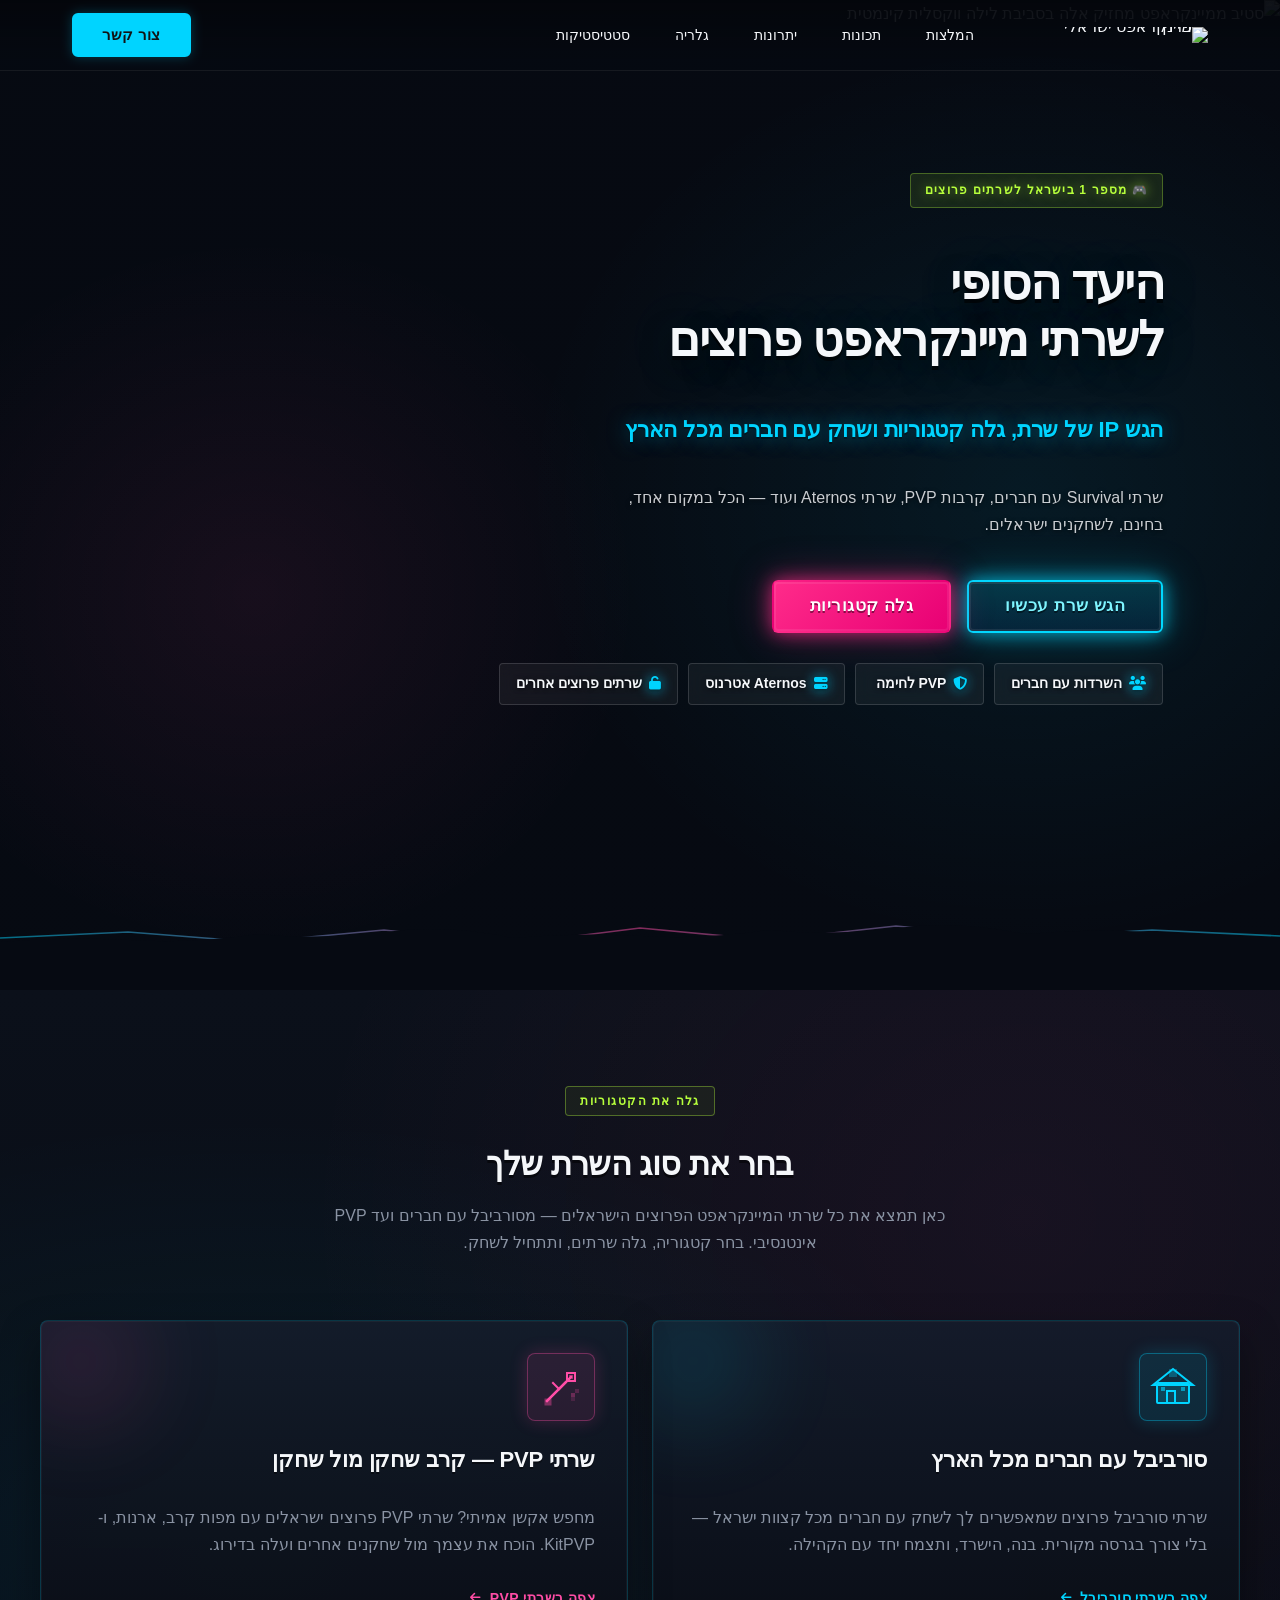
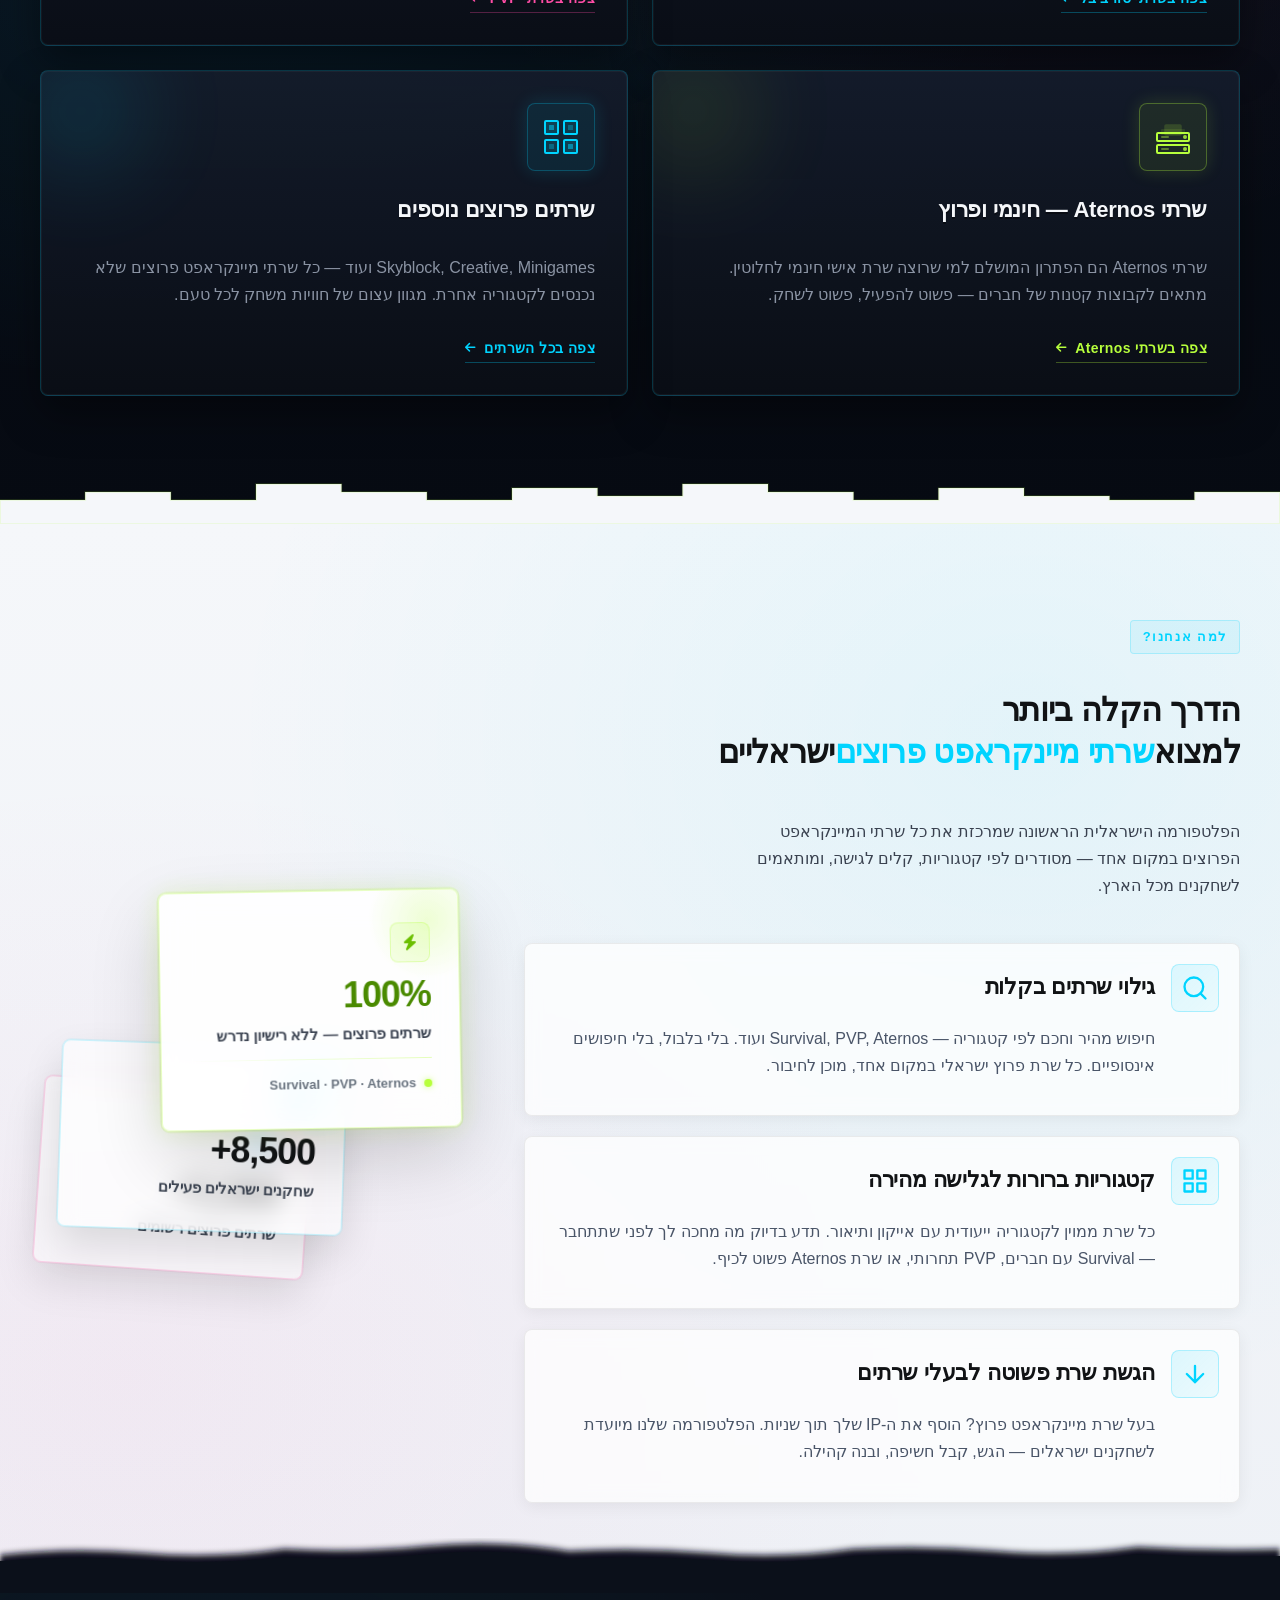
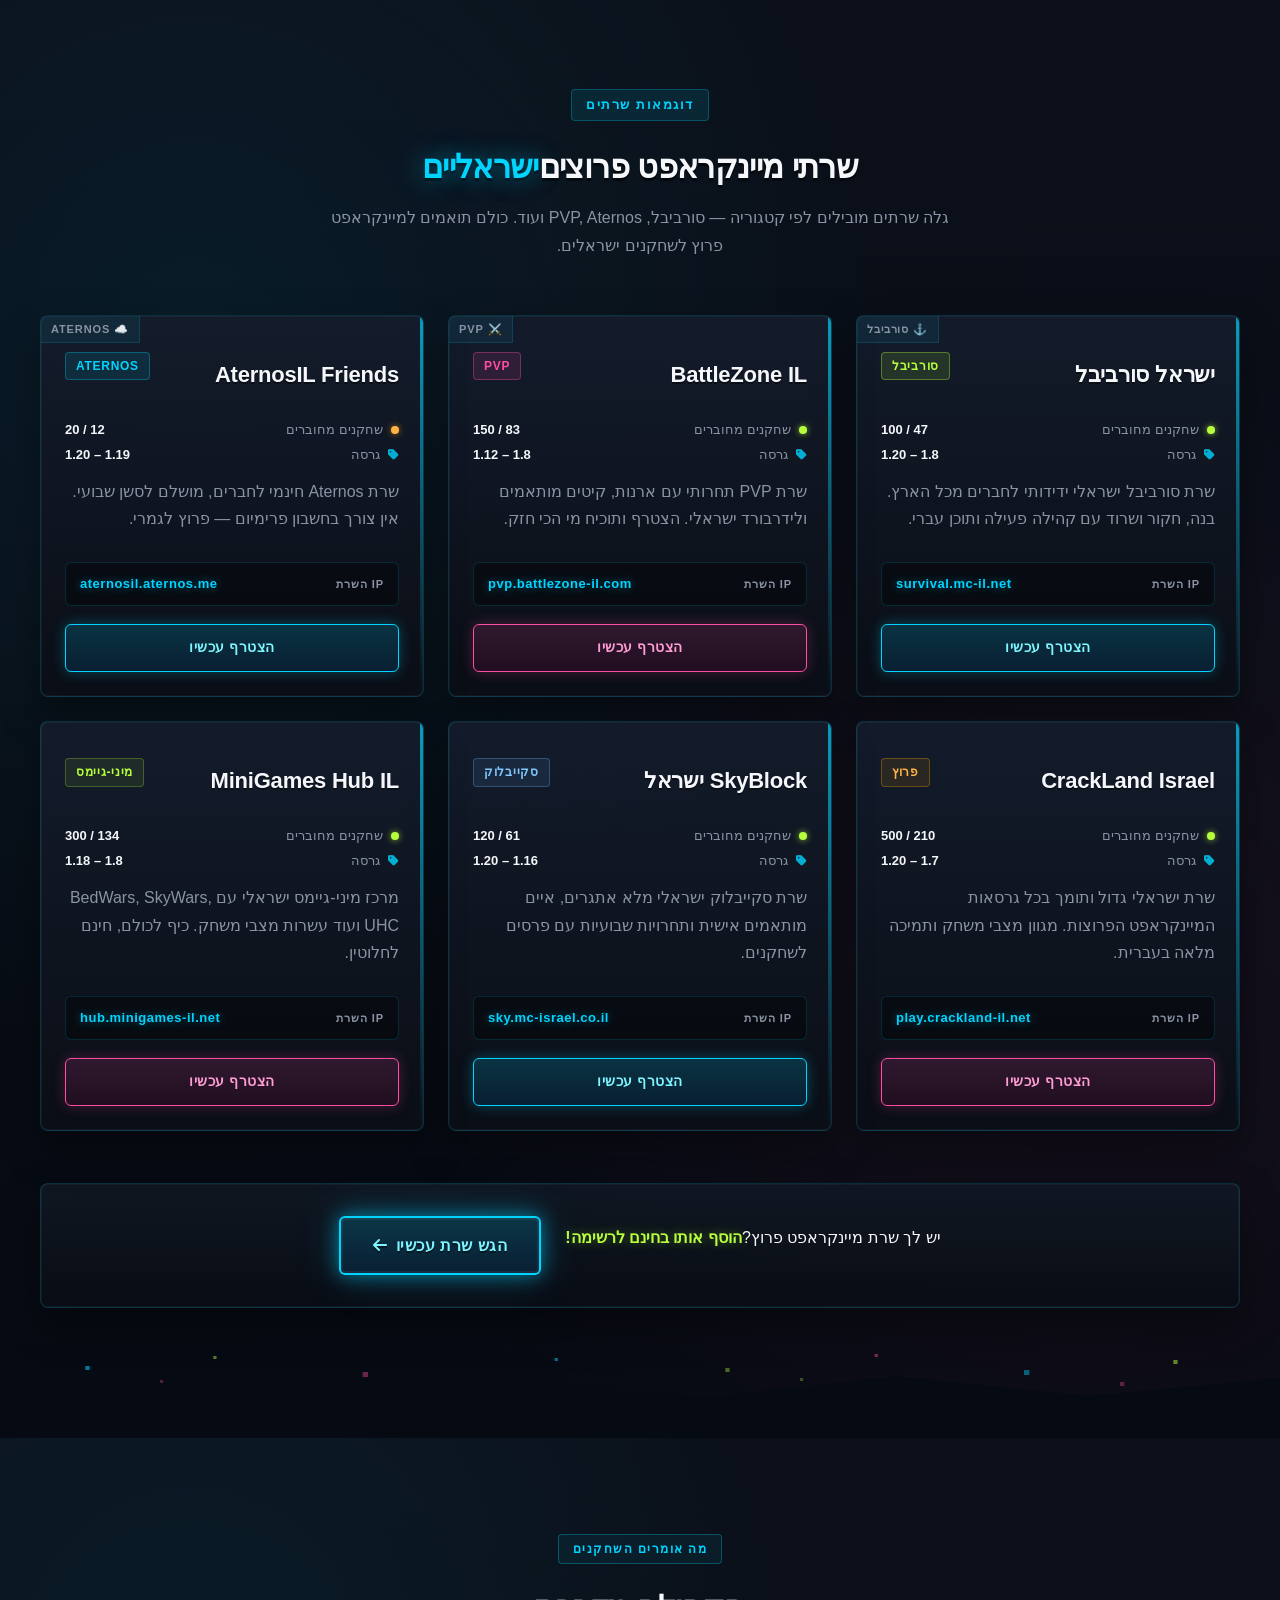
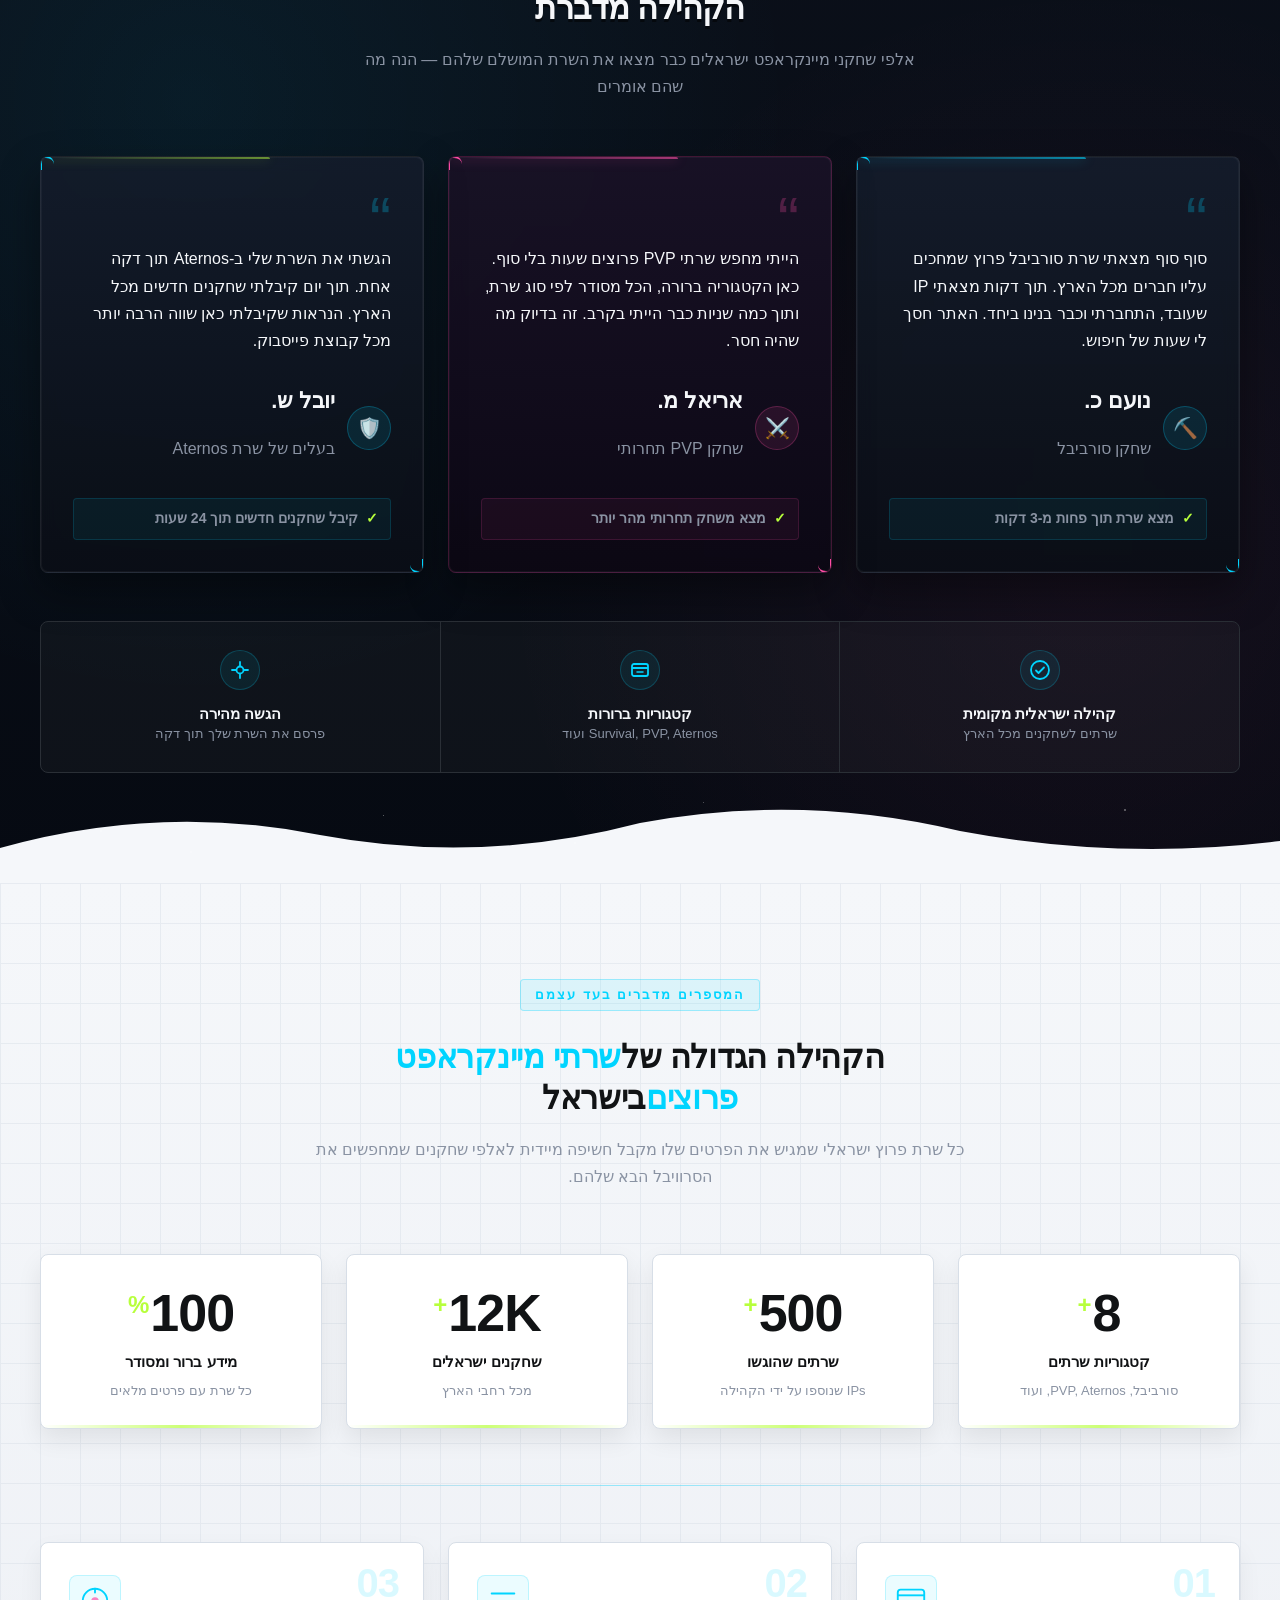
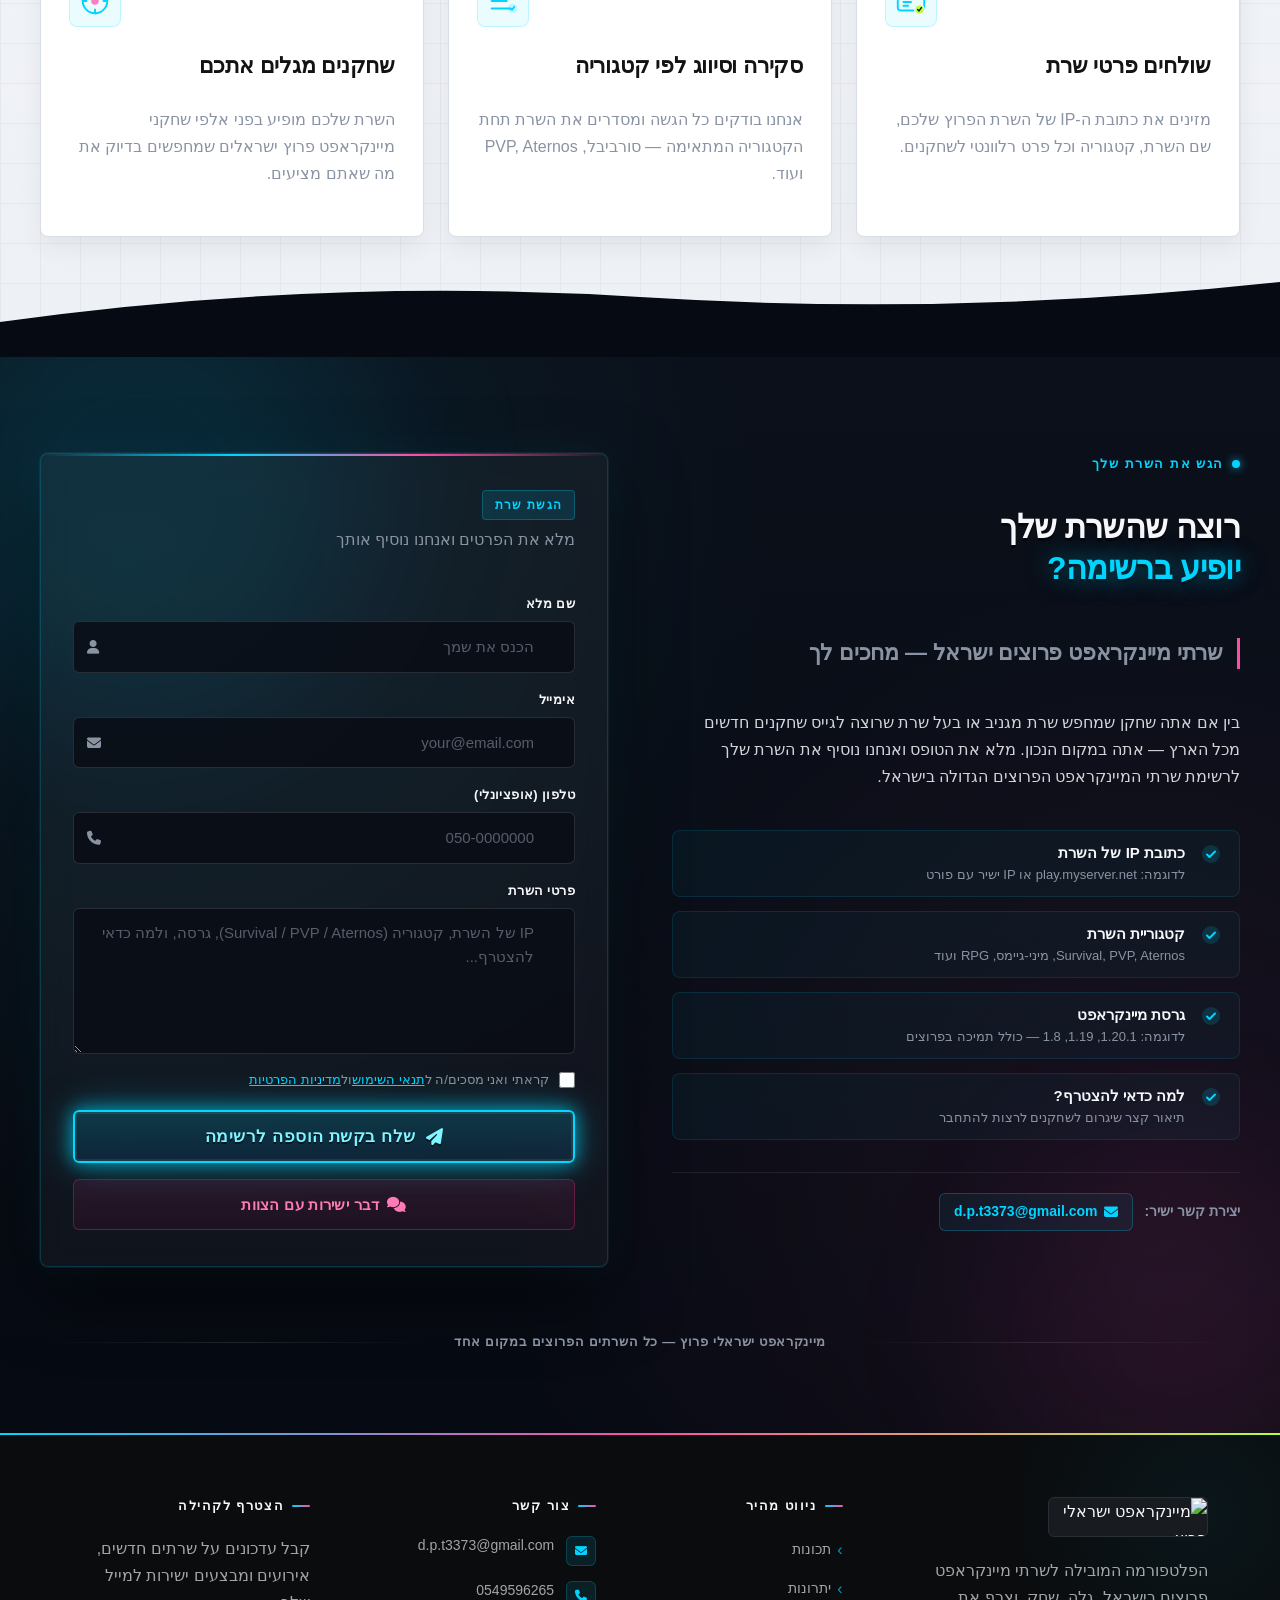
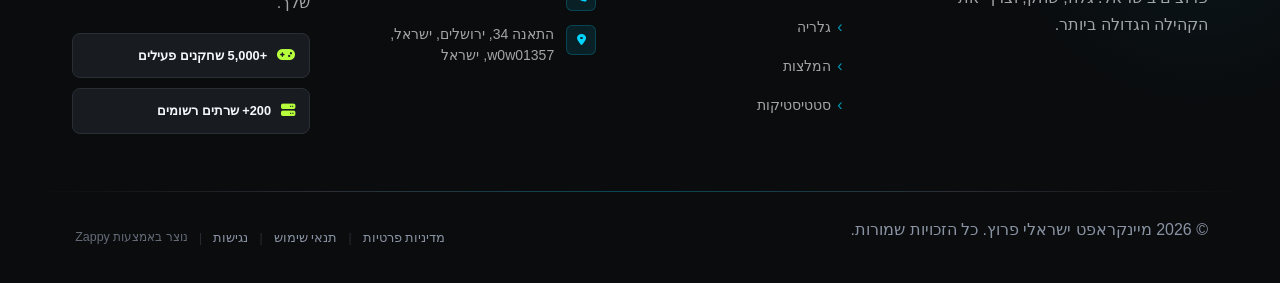
==== commit 81177a9e: "Incremental sync: 1 page(s) — update_button" ====
--- a/public/index.html
+++ b/public/index.html
@@ -1 +1 @@
-<!doctype html><html dir="rtl" lang="he"><head><meta charset="UTF-8"><meta content="width=device-width,initial-scale=1" name="viewport"><meta content="index, follow" name="robots"><title>שרתי מיינקראפט פרוצים — מיינקראפט ישראלי פרוץ</title><meta content="A Minecraft server listing website targeting Israeli players, featuring a Steve (Minecraft character) with a club as the background hero image. The site allows " name="description"><meta content="שרתי מיינקראפט פרוצים, רשימת שרתי מיינקראפט פרוצים ישראל, שרת מיינקראפט פרוץ Survival, מיינקראפט פרוץ" name="keywords"><link href="/assets/favicon.ico" rel="icon" type="image/x-icon"><link href="/assets/favicon-16x16.png" rel="icon" type="image/png" sizes="16x16"><link href="/assets/favicon-32x32.png" rel="icon" type="image/png" sizes="32x32"><link href="/assets/favicon-48x48.png" rel="icon" type="image/png" sizes="48x48"><link href="/assets/favicon-192x192.png" rel="icon" type="image/png" sizes="192x192"><link href="/assets/favicon-512x512.png" rel="icon" type="image/png" sizes="512x512"><link href="/assets/apple-touch-icon.png" rel="apple-touch-icon"><script>!function(){"use strict";var t="5edaeb53-f9d4-4e17-9d28-a9330c46c22c",e="https://api.zappy5.com/api/analytics/track",a=18e5,n=2592e6,o=!0,i=!0,r=!0;var s=function(){var e="zappy_visitor_"+t,a=null;try{if(a=localStorage.getItem(e)){var o=JSON.parse(a),i=Date.now();if(i-o.created<n)return o.lastSeen=i,localStorage.setItem(e,JSON.stringify(o)),o.id}}catch(t){console.warn("Zappy Analytics: LocalStorage not available")}var r="zv_"+Date.now()+"_"+Math.random().toString(36).substr(2,9);try{localStorage.setItem(e,JSON.stringify({id:r,created:Date.now(),lastSeen:Date.now()}))}catch(t){}return r}(),c=function(){var e="zappy_session_"+t,n=null;try{if(n=sessionStorage.getItem(e)){var o=JSON.parse(n),i=Date.now();if(i-o.timestamp<a)return o.timestamp=i,sessionStorage.setItem(e,JSON.stringify(o)),o.id}}catch(t){console.warn("Zappy Analytics: SessionStorage not available")}var r="zs_"+Date.now()+"_"+Math.random().toString(36).substr(2,9);try{sessionStorage.setItem(e,JSON.stringify({id:r,timestamp:Date.now()}))}catch(t){}return r}();function l(a,n){n=n||{};var o={website_id:t,event_type:a,page_path:window.location.pathname,referrer:document.referrer||"direct",visitor_id:s,session_id:c,metadata:n};if(navigator.sendBeacon){var i=new Blob([JSON.stringify(o)],{type:"application/json"});navigator.sendBeacon(e,i)}else fetch(e,{method:"POST",headers:{"Content-Type":"application/json"},body:JSON.stringify(o),keepalive:!0}).catch(function(t){console.warn("Zappy Analytics: Failed to track event",t)})}o&&l("pageview",{title:document.title,url:window.location.href}),i&&document.addEventListener("click",function(t){var e=t.target;if("BUTTON"===e.tagName||e.closest("button")){var a="BUTTON"===e.tagName?e:e.closest("button");l("click",{element:"button",text:a.textContent.trim().substring(0,100),id:a.id||null,class:a.className||null})}else if("A"===e.tagName||e.closest("a")){var n="A"===e.tagName?e:e.closest("a");l("navigation",{element:"link",text:n.textContent.trim().substring(0,100),href:n.href,external:n.hostname!==window.location.hostname})}},!0),r&&document.addEventListener("submit",function(t){var e=t.target;l("form_submit",{form_id:e.id||null,form_name:e.name||null,form_action:e.action||null,form_method:e.method||"GET"})},!0);var d=Date.now();window.addEventListener("beforeunload",function(){l("page_unload",{time_on_page:Math.floor((Date.now()-d)/1e3),page_path:window.location.pathname})}),window.zappyAnalytics={track:l,getVisitorId:function(){return s},getSessionId:function(){return c}}}()</script><meta content="שרתי מיינקראפט פרוצים — מיינקראפט ישראלי פרוץ" property="og:title"><meta content="A Minecraft server listing website targeting Israeli players, featuring a Steve (Minecraft character) with a club as the background hero image. The site allows " property="og:description"><meta content="summary_large_image" name="twitter:card"><meta content="שרתי מיינקראפט פרוצים — מיינקראפט ישראלי פרוץ" name="twitter:title"><meta content="A Minecraft server listing website targeting Israeli players, featuring a Steve (Minecraft character) with a club as the background hero image. The site allows " name="twitter:description"><meta content="website" property="og:type"/><meta content="he_IL" property="og:locale"/><link href="https://cdnjs.cloudflare.com/ajax/libs/font-awesome/6.4.0/css/all.min.css" rel="stylesheet"/><link href="/assets/favicon.ico" rel="icon" type="image/x-icon"/><link href="/assets/favicon-16x16.png" rel="icon" type="image/png" sizes="16x16"/><link href="/assets/favicon-32x32.png" rel="icon" type="image/png" sizes="32x32"/><link href="/assets/favicon-48x48.png" rel="icon" type="image/png" sizes="48x48"/><link href="/assets/favicon-192x192.png" rel="icon" type="image/png" sizes="192x192"/><link href="/assets/favicon-512x512.png" rel="icon" type="image/png" sizes="512x512"/><link href="/assets/apple-touch-icon.png" rel="apple-touch-icon"/><link href="https://cdn.jsdelivr.net/npm/vanilla-cookieconsent@3/dist/cookieconsent.css" rel="stylesheet"/><script src="https://cdn.jsdelivr.net/npm/vanilla-cookieconsent@3/dist/cookieconsent.umd.js"></script><script src="https://cdn.jsdelivr.net/gh/mickidum/acc_toolbar/acctoolbar/acctoolbar.min.js"></script><link href="/styles.css" rel="stylesheet"><style id="zappy-dropdown-submenu-styles">#navMenu li:has(.sub-menu),.nav-menu li:has(.sub-menu),.navbar li:has(.sub-menu),nav li:has(.sub-menu){position:relative}#navMenu .sub-menu,.nav-menu .sub-menu,.navbar .sub-menu,nav .sub-menu{display:block!important;position:absolute!important;top:100%;left:0;min-width:220px;background:#fff;border-radius:8px;box-shadow:0 8px 25px rgba(0,0,0,.15);padding:8px 0;opacity:0;visibility:hidden;transform:translateY(10px);transition:all .3s ease;z-index:1000;list-style:none;pointer-events:none}#navMenu li:hover>.sub-menu,.nav-menu li:hover>.sub-menu,.navbar li:hover>.sub-menu,nav li:hover>.sub-menu{opacity:1!important;visibility:visible!important;transform:translateY(0)!important;pointer-events:auto!important}.sub-menu li{list-style:none;margin:0;padding:0}.sub-menu a{display:block!important;padding:10px 16px!important;color:var(--text-dark,#333)!important;font-weight:500;text-decoration:none;white-space:nowrap;transition:background-color .2s}.sub-menu .zappy-nav-child>a{padding-left:28px!important;font-size:.9em!important;opacity:.85!important}[dir=rtl] .sub-menu .zappy-nav-child>a,html[lang=ar] .sub-menu .zappy-nav-child>a,html[lang=he] .sub-menu .zappy-nav-child>a{padding-left:10px!important;padding-right:28px!important}.sub-menu .zappy-nav-parent>a{font-weight:600!important}.sub-menu a:hover{background-color:#f5f5f5}[dir=rtl] .nav-menu .sub-menu,[dir=rtl] .navbar .sub-menu,[dir=rtl] nav .sub-menu,html[lang=ar] .nav-menu .sub-menu,html[lang=ar] .navbar .sub-menu,html[lang=ar] nav .sub-menu,html[lang=he] .nav-menu .sub-menu,html[lang=he] .navbar .sub-menu,html[lang=he] nav .sub-menu{left:auto!important;right:0!important}.sub-menu:empty,.sub-menu:not(:has(li)):not(:has(> a)),.sub-menu:not(:has(li:not(.zappy-hidden-menu-item))):not(:has(> a)){display:none!important;opacity:0!important;visibility:hidden!important;pointer-events:none!important}li:has(.menu-group-title):hover>.sub-menu{opacity:1!important;visibility:visible!important;transform:translateY(0)!important;pointer-events:auto!important}#navMenu>li>.menu-group-title,.nav-menu>li>.menu-group-title{display:inline-block;padding:.5rem 1rem;cursor:default;user-select:none}@media (max-width:768px){#navMenu .sub-menu,.nav-menu .sub-menu,.navbar .sub-menu,nav .sub-menu{position:static!important;transform:none!important;box-shadow:none!important;background:0 0!important;max-height:0;overflow:hidden;opacity:0;visibility:hidden;transition:max-height .3s ease,opacity .3s ease;padding:0!important;border-radius:0!important}#navMenu .sub-menu.mobile-expanded,.nav-menu .sub-menu.mobile-expanded,.navbar .sub-menu.mobile-expanded{max-height:none!important;overflow-y:visible!important;opacity:1!important;visibility:visible!important;padding:8px 0 8px 16px!important}[dir=rtl] .sub-menu.mobile-expanded,html[lang=he] .sub-menu.mobile-expanded{padding:8px 16px 8px 0!important}#navMenu li:hover>.sub-menu,.nav-menu li:hover>.sub-menu,.navbar li:hover>.sub-menu,nav li:hover>.sub-menu{opacity:0;visibility:hidden;pointer-events:none}#navMenu li>.sub-menu.mobile-expanded,.nav-menu li>.sub-menu.mobile-expanded,.navbar li>.sub-menu.mobile-expanded,nav li>.sub-menu.mobile-expanded{opacity:1!important;visibility:visible!important;pointer-events:auto!important}#navMenu li:has(.sub-menu),.nav-menu li:has(.sub-menu),.navbar li:has(.sub-menu),nav li:has(.sub-menu){display:flex!important;flex-wrap:wrap!important;align-items:center!important;position:relative!important;min-height:44px!important}#navMenu li:has(.sub-menu)>a,.nav-menu li:has(.sub-menu)>a,.navbar li:has(.sub-menu)>a,nav li:has(.sub-menu)>a{flex:1!important;min-width:0!important}#navMenu li:has(.sub-menu)>.menu-group-title,.nav-menu li:has(.sub-menu)>.menu-group-title,.navbar li:has(.sub-menu)>.menu-group-title,nav li:has(.sub-menu)>.menu-group-title{flex:1!important;min-width:0!important;padding:0!important;line-height:inherit!important}#navMenu li:has(.sub-menu)>.sub-menu,.nav-menu li:has(.sub-menu)>.sub-menu,.navbar li:has(.sub-menu)>.sub-menu,nav li:has(.sub-menu)>.sub-menu{flex-basis:100%!important;width:100%!important}#navMenu li:has(.sub-menu)>a [class*=arrow],#navMenu li:has(.sub-menu)>a [class*=chevron],.nav-menu li:has(.sub-menu)>a .fa-angle-down,.nav-menu li:has(.sub-menu)>a .fa-chevron-down,.nav-menu li:has(.sub-menu)>a [class*=arrow],.nav-menu li:has(.sub-menu)>a [class*=chevron],nav li:has(.sub-menu)>a [class*=arrow],nav li:has(.sub-menu)>a [class*=chevron]{display:none!important;visibility:hidden!important}.mobile-submenu-toggle{display:flex!important;align-items:center!important;justify-content:center!important;width:44px!important;height:auto!important;background:0 0!important;border:none!important;cursor:pointer!important;color:var(--text-light)!important;position:static!important;flex-shrink:0!important;align-self:stretch!important;z-index:2!important;padding:0!important;margin:0!important}.mobile-submenu-toggle::after{content:''!important;width:0!important;height:0!important;border-left:6px solid transparent!important;border-right:6px solid transparent!important;border-top:7px solid currentColor!important;transition:transform .3s ease!important}.mobile-submenu-toggle.expanded::after{transform:rotate(180deg)!important}.sub-menu a{padding:10px 0!important;display:block!important;color:var(--text-light)!important;white-space:normal!important}.sub-menu .zappy-nav-child>a{padding-left:28px!important;font-size:.9em!important;opacity:.85!important}[dir=rtl] .sub-menu .zappy-nav-child>a,html[lang=ar] .sub-menu .zappy-nav-child>a,html[lang=he] .sub-menu .zappy-nav-child>a{padding-left:0!important;padding-right:28px!important}.sub-menu .zappy-nav-parent>a{font-weight:600!important}#navMenu.active,.nav-menu.active{max-width:100vw!important;overflow-x:hidden!important;box-sizing:border-box!important}.navbar .sub-menu li a,.zappy-products-dropdown .sub-menu a,nav.navbar .sub-menu li a{color:var(--text-light)!important}}@media (min-width:769px){.mobile-submenu-toggle{display:none!important}}</style><style id="mobile-lang-menu-deployed-css">@media (max-width:768px){.lang-switcher,.nav-container .lang-switcher,.nav-cta-container .lang-switcher,.nav-ecommerce-icons .lang-switcher,.nav-icons-left .lang-switcher,.navbar .lang-switcher,.navbar .nav-cta-container .lang-switcher{display:none!important}.mobile-lang-menu{width:100%;border-top:1px solid rgba(128,128,128,.2);padding:8px 0 0 0;margin-top:8px}.mobile-lang-toggle{display:flex!important;align-items:center;justify-content:space-between;width:100%;padding:12px 16px;background:0 0;border:none;cursor:pointer;font-size:15px;color:inherit;font-family:inherit}.mobile-lang-toggle::after{content:'';display:inline-block;width:8px;height:8px;border-right:2px solid currentColor;border-bottom:2px solid currentColor;transform:rotate(45deg);transition:transform .3s ease;margin-left:8px}.mobile-lang-toggle.expanded::after{transform:rotate(-135deg)}.mobile-lang-options{max-height:0;overflow:hidden;transition:max-height .3s ease}.mobile-lang-options.expanded{max-height:300px}.mobile-lang-option{display:flex!important;align-items:center;gap:10px;padding:10px 24px;text-decoration:none;color:inherit;font-size:14px;font-family:inherit}.mobile-lang-option:hover{background:rgba(128,128,128,.1)}.mobile-lang-option.active{font-weight:600;opacity:.7;pointer-events:none}.mobile-lang-option img{width:20px;height:20px;border-radius:50%}}@media (min-width:769px){.mobile-lang-menu{display:none!important}}</style><style id="zappy-widget-visibility">#mic-access-tool-box,#mic-access-tool-general-button,#mic-init-access-tool #mic-access-tool-box,#mic-init-access-tool #mic-access-tool-general-button,#mic-init-access-tool .mic-access-tool-general-button,._access-icon,._access-menu,.mic-access-tool-box,.mic-access-tool-general-button,div[id*=mic-access-tool-box]{display:none!important;visibility:hidden!important;opacity:0!important;pointer-events:none!important}</style></head><body><nav class="navbar" dir="rtl"><button class="mobile-toggle" aria-label="Menu" id="mobileToggle"><svg viewBox="0 0 24 24" fill="none" height="24" width="24" class="hamburger-icon"><path d="M3 12h18M3 6h18M3 18h18" stroke="currentColor" stroke-width="2" stroke-linecap="round"/></svg><svg viewBox="0 0 24 24" fill="none" height="24" width="24" class="close-icon" style="display:none"><path d="M18 6L6 18M6 6l12 12" stroke="currentColor" stroke-width="2" stroke-linecap="round"/></svg></button><button class="phone-header-btn" aria-label="Call" data-phone="0549596265"><svg viewBox="0 0 24 24" fill="currentColor" height="20" width="20"><path d="M22 16.92v3a2 2 0 0 1-2.18 2 19.79 19.79 0 0 1-8.63-3.07 19.5 19.5 0 0 1-6-6 19.79 19.79 0 0 1-3.07-8.67A2 2 0 0 1 4.11 2h3a2 2 0 0 1 2 1.72 12.84 12.84 0 0 0 .7 2.81 2 2 0 0 1-.45 2.11L8.09 9.91a16 16 0 0 0 6 6l1.27-1.27a2 2 0 0 1 2.11-.45 12.84 12.84 0 0 0 2.81.7A2 2 0 0 1 22 16.92z"/></svg></button><div class="nav-container"><div class="nav-right-group"><div class="nav-brand"><a href="/" class="logo-link"><img alt="מיינקראפט ישראלי פרוץ" src="/assets/business-logo.webp" class="logo"/></a></div><ul class="nav-menu" id="navMenu"><li><a href="#testimonials">המלצות</a></li><li><a href="#features">תכונות</a></li><li><a href="#benefits">יתרונות</a></li><li><a href="#showcase">גלריה</a></li><li><a href="#stats">סטטיסטיקות</a></li></ul></div><div class="nav-cta-container"><li class="nav-cta-item"><a href="#contact" class="nav-cta-btn">צור קשר</a></li></div></div></nav><script>window.addEventListener("load",function(){const e=document.querySelector(".navbar, nav, header");if(!e)return void console.log("[Navbar] Navbar element not found");let t=document.getElementById("mobileToggle")||document.querySelector(".mobile-toggle")||document.querySelector(".hamburger")||document.querySelector(".hamburger-menu")||document.querySelector(".menu-toggle")||document.querySelector(".burger-menu")||document.querySelector('[aria-label="Menu"]')||document.querySelector('[aria-label="תפריט"]');const o=document.querySelector(".phone-header-btn"),n=window.getComputedStyle(e);let r=n.backgroundColor;if(console.log("[Navbar] Initial navbar background:",r),"transparent"===r||"rgba(0, 0, 0, 0)"===r||r.startsWith("rgba")&&r.includes(", 0)")){const e=n.backgroundImage;if(e&&"none"!==e)console.log("[Navbar] Navbar has background image/gradient, using dark text"),r="rgb(240, 240, 240)";else{const e=window.getComputedStyle(document.body).backgroundColor;console.log("[Navbar] Navbar transparent, using body background:",e),r=e}}const i=r.match(/\d+/g);if(i&&i.length>=3){const e=(.299*parseInt(i[0])+.587*parseInt(i[1])+.114*parseInt(i[2]))/255;console.log("[Navbar] Mobile button colors preserved from Claude CSS (luminance:",e.toFixed(2)+")");const n=document.createElement("style");n.id="zappy-mobile-nav-fix";document.documentElement.lang;document.documentElement.dir,n.textContent='\n        /* Hide mobile buttons on desktop, show only on mobile */\n        @media (min-width: 769px) {\n          .mobile-toggle,\n          .phone-header-btn {\n            display: none !important;\n          }\n        }\n        \n        /* Show and position mobile buttons correctly on mobile */\n        @media (max-width: 768px) {\n          .mobile-toggle,\n          .phone-header-btn {\n            position: absolute !important;\n            top: 50% !important;\n            transform: translateY(-50%) !important;\n            z-index: 1001 !important;\n            display: flex !important;\n            align-items: center !important;\n            justify-content: center !important;\n            width: 36px !important;\n            height: 36px !important;\n            border-radius: 50% !important;\n            border: none !important;\n            cursor: pointer !important;\n            padding: 6px !important;\n            background: none !important;\n            color: var(--nav-text, var(--text-light)) !important;\n          }\n          \n          /* LTR positioning (default): hamburger LEFT, phone RIGHT */\n          html:not([dir="rtl"]):not([lang="he"]):not([lang="ar"]) .mobile-toggle,\n          html[dir="ltr"] .mobile-toggle {\n            left: 12px !important;\n            right: auto !important;\n          }\n          html:not([dir="rtl"]):not([lang="he"]):not([lang="ar"]) .phone-header-btn,\n          html[dir="ltr"] .phone-header-btn {\n            right: 12px !important;\n            left: auto !important;\n          }\n          \n          /* RTL positioning: hamburger RIGHT, phone LEFT */\n          html[dir="rtl"] .mobile-toggle,\n          html[lang="he"] .mobile-toggle,\n          html[lang="ar"] .mobile-toggle {\n            right: 12px !important;\n            left: auto !important;\n          }\n          html[dir="rtl"] .phone-header-btn,\n          html[lang="he"] .phone-header-btn,\n          html[lang="ar"] .phone-header-btn {\n            left: 12px !important;\n            right: auto !important;\n          }\n          \n          /* CRITICAL: Ensure nav-container has min-height on mobile */\n          /* All children are positioned absolutely/fixed on mobile, so height:auto collapses to 0 */\n          .nav-container {\n            min-height: 70px !important;\n            position: relative !important;\n          }\n          \n          /* Ensure SVG icons are properly sized and inherit color */\n          .mobile-toggle svg,\n          .phone-header-btn svg {\n            width: 24px !important;\n            height: 24px !important;\n            /* Don\'t force display - let JavaScript control hamburger/close toggle */\n          }\n          \n          /* Reset nav-cta-container on mobile - remove desktop box-shadow/padding */\n          /* that creates a visible ghost box when CTA button is hidden */\n          .nav-cta-container {\n            box-shadow: none !important;\n            padding: 0 !important;\n          }\n          \n          /* Hide nav-cta-container entirely on mobile when there\'s no lang-switcher */\n          /* (only the CTA button is inside, and it\'s hidden on mobile) */\n          .nav-cta-container:not(:has(.lang-switcher)) {\n            display: none !important;\n          }\n          \n          /* CRITICAL: Prevent hero image fade gradient from bleeding over headline text */\n          /* The .image-fade-gradient has bottom: -30px (extends below parent) */\n          /* On mobile stacked layout, this overlaps the h1 text below the image */\n          .hero-image-column {\n            overflow: hidden !important;\n          }\n          .image-fade-gradient {\n            bottom: 0 !important;\n          }\n          \n          /* Hide desktop language switcher on mobile - hamburger menu handles it */\n          /* High specificity to override stored CSS */\n          .lang-switcher,\n          .nav-cta-container .lang-switcher,\n          .nav-container .lang-switcher,\n          .navbar .lang-switcher,\n          .navbar .nav-cta-container .lang-switcher {\n            display: none !important;\n          }\n        }\n      ';const r=document.getElementById("zappy-mobile-nav-fix");r&&r.remove(),document.head.appendChild(n),console.log("[Navbar] Critical CSS injected for mobile nav positioning");const l=window.innerWidth<=768;if(t){const e=t.querySelector(".hamburger-icon"),o=t.querySelector(".close-icon");e&&(e.style.setProperty("width","24px","important"),e.style.setProperty("height","24px","important"),e.style.setProperty("display","block","important")),o&&(o.style.setProperty("width","24px","important"),o.style.setProperty("height","24px","important"),o.style.setProperty("display","none","important")),l?(t.style.setProperty("position","absolute","important"),t.style.setProperty("top","50%","important"),t.style.setProperty("transform","translateY(-50%)","important"),t.style.setProperty("z-index","1001","important"),t.style.removeProperty("left"),t.style.removeProperty("right"),console.log("[Navbar] Mobile toggle positioning applied (mobile viewport)")):(t.style.removeProperty("position"),t.style.removeProperty("top"),t.style.removeProperty("transform"),t.style.removeProperty("z-index"),t.style.removeProperty("left"),t.style.removeProperty("right"),console.log("[Navbar] Desktop viewport - cleared mobile toggle inline positioning"))}if(o){const e=o.querySelector("svg");e&&(e.style.width="24px",e.style.height="24px",e.setAttribute("width","24"),e.setAttribute("height","24")),l?(o.style.setProperty("position","absolute","important"),o.style.setProperty("top","50%","important"),o.style.setProperty("transform","translateY(-50%)","important"),o.style.setProperty("z-index","1001","important"),o.style.removeProperty("left"),o.style.removeProperty("right"),console.log("[Navbar] Phone button positioning applied (mobile viewport)")):(o.style.removeProperty("position"),o.style.removeProperty("top"),o.style.removeProperty("transform"),o.style.removeProperty("z-index"),o.style.removeProperty("left"),o.style.removeProperty("right"),console.log("[Navbar] Desktop viewport - cleared phone button inline positioning"))}}else console.log("[Navbar] Could not parse background color:",r);t=document.getElementById("mobileToggle")||document.querySelector(".mobile-toggle")||document.querySelector(".hamburger")||document.querySelector(".hamburger-menu")||document.querySelector(".menu-toggle")||document.querySelector(".burger-menu")||document.querySelector('[aria-label="Menu"]')||document.querySelector('[aria-label="תפריט"]');const l=document.getElementById("navMenu")||document.querySelector(".nav-menu")||document.querySelector(".nav-links")||document.querySelector("nav ul:not(.submenu)");if(!t||!l)return void console.log("[Navbar] Mobile toggle or menu not found:",{toggle:!!t,menu:!!l});l.id||(l.id="navMenu"),console.log("[Navbar] Initializing mobile menu...");const a=t.cloneNode(!0);t.parentNode.replaceChild(a,t),a.addEventListener("click",function(e){e.preventDefault(),e.stopPropagation();const t=this.querySelector(".hamburger-icon"),o=this.querySelector(".close-icon");l.classList.contains("active")?(l.classList.remove("active"),t&&t.style.setProperty("display","block","important"),o&&o.style.setProperty("display","none","important"),document.body.style.overflow="",console.log("[Navbar] Menu closed")):(l.classList.add("active"),t&&t.style.setProperty("display","none","important"),o&&o.style.setProperty("display","block","important"),document.body.style.overflow="hidden",console.log("[Navbar] Menu opened"))}),l.querySelectorAll("a").forEach(function(e){e.addEventListener("click",function(){if("#"===this.getAttribute("href"))return;const e=a.querySelector(".hamburger-icon"),t=a.querySelector(".close-icon");l.classList.remove("active"),e&&e.style.setProperty("display","block","important"),t&&t.style.setProperty("display","none","important"),document.body.style.overflow="",console.log("[Navbar] Menu closed (link clicked)")})});var s=l.querySelectorAll(".dropdown-toggle");s.forEach(function(e){e.addEventListener("click",function(e){e.preventDefault(),e.stopPropagation();var t=this.closest(".nav-dropdown");t&&(t.parentNode.querySelectorAll(".nav-dropdown.open").forEach(function(e){e!==t&&e.classList.remove("open")}),t.classList.toggle("open"),console.log("[Navbar] Dropdown toggled:",t.classList.contains("open")?"open":"closed"))})}),document.addEventListener("click",function(e){e.target.closest(".nav-dropdown")||document.querySelectorAll(".nav-dropdown.open").forEach(function(e){e.classList.remove("open")})}),console.log("[Navbar] Dropdown handlers initialized for "+s.length+" dropdowns"),o&&o.addEventListener("click",function(){const e=document.querySelectorAll('a[href^="tel:"]'),t=e.length>0?e[0].getAttribute("href").replace("tel:",""):"0549596265";window.location.href="tel:"+t,console.log("[Navbar] Phone button clicked")}),console.log("[Navbar] Mobile menu initialized successfully");const p=function(){const e=document.querySelector(".whatsapp-float");e&&(window.innerWidth>=769?(e.style.setProperty("display","none","important"),e.style.setProperty("visibility","hidden","important"),e.style.setProperty("opacity","0","important"),e.style.setProperty("pointer-events","none","important"),console.log("[WhatsApp] Button hidden on desktop")):(e.style.removeProperty("display"),e.style.removeProperty("visibility"),e.style.removeProperty("opacity"),e.style.removeProperty("pointer-events"),console.log("[WhatsApp] Button visible on mobile")))};let c;p(),window.addEventListener("resize",function(){clearTimeout(c),c=setTimeout(p,100)})})</script><main><section class="index-hero-section" data-layout-spec="בית-hero" dir="rtl" id="index-hero-section" data-hero-type="fullscreen-scrim"><div class="index-hero-bg"><img alt="סטיב ממיינקראפט מחזיק אלה בסביבת לילה ווקסלית קינמטית" src="/assets/site-index-hero-image-1.webp" data-context="Dramatic cinematic Minecraft Steve character holding a large wooden club/bat, standing in a dark smoky voxel night environment with glowing cyan and magenta rim lighting. Deep shadows, particle effects, atmospheric fog, blocky Minecraft art style but rendered with high contrast cinematic quality. Dark blue-black background with neon glow accents. Full-bleed hero background image for Israeli Minecraft server listing website." data-element-id="img-1776975097167-uoctd8gud" data-element-type="image" data-hero-background="true" data-hero-bg="true" data-placeholder="index-hero-image-1" height="700" width="1200"/></div><div class="index-hero-scrim" aria-hidden="true"></div><div class="index-hero-content-wrap"><div class="index-hero-content"><p><span class="index-hero-eyebrow">🎮 מספר 1 בישראל לשרתים פרוצים</span></p><h1 class="index-hero-h1">היעד הסופי<br/>לשרתי מיינקראפט פרוצים</h1><h3 class="index-hero-h3">הגש IP של שרת, גלה קטגוריות ושחק עם חברים מכל הארץ</h3><p class="index-hero-body">שרתי Survival עם חברים, קרבות PVP, שרתי Aternos ועוד — הכל במקום אחד, בחינם, לשחקנים ישראלים.</p><div class="index-hero-ctas"><a href="#submit" class="index-hero-btn-primary" data-element-id="btn-1776975097150-21lnoklw8" data-element-type="button" data-native-element="true">הגש שרת עכשיו</a><a href="#categories" class="index-hero-btn-secondary" data-element-id="btn-1776975097150-1bm8764xp" data-element-type="button" data-native-element="true">גלה קטגוריות</a></div><div class="index-hero-chips"><span class="index-hero-chip"><i class="fa-solid fa-users" aria-hidden="true" style="cursor:pointer" data-element-id="icon-1776975097163-waaglq6cb" data-element-type="icon" data-icon-type="fontawesome"></i>השרדות עם חברים</span><span class="index-hero-chip"><i class="fa-solid fa-shield-halved" aria-hidden="true" style="cursor:pointer" data-element-id="icon-1776975097164-cgjk5g0mf" data-element-type="icon" data-icon-type="fontawesome"></i>PVP לחימה&nbsp;</span><span class="index-hero-chip"><i class="fa-solid fa-server" aria-hidden="true" style="cursor:pointer" data-element-id="icon-1776975097164-zxjx4kudv" data-element-type="icon" data-icon-type="fontawesome"></i>Aternos אטרנוס</span><span class="index-hero-chip"><i class="fa-solid fa-unlock" aria-hidden="true" style="cursor:pointer"></i>שרתים פרוצים אחרים</span></div><div class="zappy-inserted-element" data-element-id="zappy-element-1776975657377-m0zh0cays" data-element-type="video" data-zappy-newly-inserted="true" id="zappy-element-1776975657377-m0zh0cays" style="max-width:1440px;margin:20px auto;display:flex;justify-content:center"><div style="width:100%;max-width:600px;display:block;margin-left:auto;margin-right:auto"><div style="width:100%;max-width:600px"><div style="position:relative;width:100%;height:0;padding-bottom:56.25%;background:transparent;border-radius:8px;overflow:hidden" data-element-type="video"><div style="position:absolute;top:0;left:0;width:100%;height:100%;display:flex;align-items:center;justify-content:center;text-align:center"><svg viewBox="0 0 270 265" xmlns="http://www.w3.org/2000/svg" fill="none" style="width:270px;height:265px;display:block"><rect height="261" width="266" x="2" y="2" rx="40" stroke="#FF0083" stroke-width="4"/><g clip-path="url(#clip0_201_1806)"><path d="M102.5 91L112.5 82.5L123.5 81.5L175.5 119L182.5 131.5L178.5 142L125.5 180.5L116 183.5L109 181L102 172L102.5 91Z" fill="#FFE8F4"/><path d="M177.228 117.668L127.264 81.483C121.838 77.496 114.723 76.929 108.729 79.9665C102.636 83.058 99 88.98 99 95.811V168.194C99 175.029 102.641 180.951 108.734 184.038C111.335 185.357 114.089 186.009 116.82 186.009C120.483 186.009 124.105 184.835 127.251 182.526L177.223 146.337L177.237 146.328C181.849 142.944 184.495 137.724 184.495 132C184.495 126.276 181.849 121.056 177.223 117.668H177.228ZM174.582 142.692L124.605 178.886C120.492 181.91 115.322 182.328 110.772 180.024C106.218 177.716 103.504 173.297 103.504 168.194V95.8065C103.504 90.708 106.223 86.289 110.772 83.976C112.703 82.995 114.736 82.5 116.82 82.5C119.587 82.5 122.283 83.4045 124.618 85.1235L174.587 121.308C178.029 123.833 180.005 127.73 180.005 132C180.005 136.271 178.034 140.163 174.587 142.692H174.582Z" fill="#FF0083"/></g><defs><clipPath id="clip0_201_1806"><rect height="108" width="108" fill="white" transform="translate(81 78)"/></clipPath></defs></svg></div></div></div></div></div></div></div><div class="index-hero-divider-wrapper"><svg viewBox="0 0 1200 90" xmlns="http://www.w3.org/2000/svg" aria-hidden="true" data-no-icon-edit="true" preserveAspectRatio="none"><polyline fill="none" opacity="0.55" points="0,38 120,32 240,42 360,30 480,44 600,28 720,40 840,26 960,38 1080,30 1200,36" stroke="url(#neonSeam)" stroke-width="1.5"/><path d="M0,90 L0,42 Q60,36 120,40 T240,34 Q300,40 360,32 T480,38 Q540,32 600,36 T720,30 Q780,36 840,28 T960,34 Q1020,28 1080,32 T1200,38 L1200,90 Z" fill="#060A12"/><defs><linearGradient id="neonSeam" x1="0%" x2="100%" y1="0%" y2="0%"><stop offset="0%" stop-color="#00D4FF" stop-opacity="0.9"/><stop offset="50%" stop-color="#FF4DA6" stop-opacity="0.9"/><stop offset="100%" stop-color="#00D4FF" stop-opacity="0.9"/></linearGradient></defs></svg></div></section><section class="index-features-section" data-layout-spec="בית-features" dir="rtl"><div class="index-features-container"><div class="index-features-intro"><span class="index-features-eyebrow">גלה את הקטגוריות</span><h2 class="index-features-heading">בחר את סוג השרת שלך</h2><p class="index-features-subtext">כאן תמצא את כל שרתי המיינקראפט הפרוצים הישראלים — מסורביבל עם חברים ועד PVP אינטנסיבי. בחר קטגוריה, גלה שרתים, ותתחיל לשחק.</p></div><div class="index-features-grid"><article class="index-feature-card" id="feature-survival"><div class="index-feature-card-inner"><div class="index-feature-icon-wrap index-feature-icon-survival"><svg viewBox="0 0 48 48" xmlns="http://www.w3.org/2000/svg" fill="none" data-element-type="icon" data-icon-type="svg" height="48" width="48" aria-hidden="true"><rect height="20" width="32" x="8" y="20" fill="currentColor" opacity="0.15" rx="1"/><rect height="20" width="32" x="8" y="20" fill="none" rx="1" stroke="currentColor" stroke-width="2"/><rect height="12" width="8" x="18" y="28" fill="none" stroke="currentColor" stroke-width="2"/><polygon fill="none" points="4,22 24,6 44,22" stroke="currentColor" stroke-linejoin="miter" stroke-width="2"/><rect height="8" width="8" x="20" y="6" fill="currentColor" opacity="0.3"/><rect height="4" width="4" x="12" y="24" fill="currentColor" opacity="0.6"/><rect height="4" width="4" x="32" y="24" fill="currentColor" opacity="0.6"/></svg></div><div class="index-feature-content"><h3 class="index-feature-title">סורביבל עם חברים מכל הארץ</h3><p class="index-feature-desc">שרתי סורביבל פרוצים שמאפשרים לך לשחק עם חברים מכל קצוות ישראל — בלי צורך בגרסה מקורית. בנה, הישרד, ותצמח יחד עם הקהילה.</p><a href="#survival-servers" class="index-feature-cta"><span>צפה בשרתי סורביבל</span><i class="fas fa-arrow-left" aria-hidden="true"></i></a></div></div><div class="index-feature-card-glow index-feature-card-glow-cyan"></div></article><article class="index-feature-card" id="feature-pvp"><div class="index-feature-card-inner"><div class="index-feature-icon-wrap index-feature-icon-pvp"><svg viewBox="0 0 48 48" xmlns="http://www.w3.org/2000/svg" fill="none" data-element-type="icon" data-icon-type="svg" height="48" width="48" aria-hidden="true"><line x1="10" x2="34" y1="38" y2="14" stroke="currentColor" stroke-linecap="square" stroke-width="2.5"/><rect height="8" width="8" x="30" y="10" fill="none" stroke="currentColor" stroke-width="2"/><rect height="4" width="4" x="32" y="12" fill="currentColor" opacity="0.5"/><rect height="6" width="6" x="8" y="36" fill="currentColor" opacity="0.4" stroke="currentColor" stroke-width="1"/><line x1="22" x2="16" y1="26" y2="20" stroke="currentColor" stroke-linecap="square" stroke-width="2"/><line x1="28" x2="22" y1="20" y2="26" stroke="currentColor" stroke-linecap="square" stroke-width="2"/><rect height="4" width="4" x="34" y="30" fill="currentColor" opacity="0.3"/><rect height="4" width="4" x="38" y="26" fill="currentColor" opacity="0.2"/><rect height="4" width="4" x="34" y="34" fill="currentColor" opacity="0.15"/></svg></div><div class="index-feature-content"><h3 class="index-feature-title">שרתי PVP — קרב שחקן מול שחקן</h3><p class="index-feature-desc">מחפש אקשן אמיתי? שרתי PVP פרוצים ישראלים עם מפות קרב, ארנות, ו-KitPVP. הוכח את עצמך מול שחקנים אחרים ועלה בדירוג.</p><a href="#pvp-servers" class="index-feature-cta index-feature-cta-magenta"><span>צפה בשרתי PVP</span><i class="fas fa-arrow-left" aria-hidden="true"></i></a></div></div><div class="index-feature-card-glow index-feature-card-glow-magenta"></div></article><article class="index-feature-card" id="feature-aternos"><div class="index-feature-card-inner"><div class="index-feature-icon-wrap index-feature-icon-aternos"><svg viewBox="0 0 48 48" xmlns="http://www.w3.org/2000/svg" fill="none" data-element-type="icon" data-icon-type="svg" height="48" width="48" aria-hidden="true"><rect height="8" width="32" x="8" y="20" fill="none" rx="1" stroke="currentColor" stroke-width="2"/><rect height="8" width="32" x="8" y="32" fill="none" rx="1" stroke="currentColor" stroke-width="2"/><circle cx="36" cy="24" r="2" fill="currentColor" opacity="0.8"/><circle cx="36" cy="36" r="2" fill="currentColor" opacity="0.8"/><rect height="2" width="8" x="12" y="23" fill="currentColor" opacity="0.4" rx="1"/><rect height="2" width="8" x="12" y="35" fill="currentColor" opacity="0.4" rx="1"/><rect height="10" width="16" x="16" y="12" fill="currentColor" opacity="0.15" rx="1" stroke="currentColor" stroke-width="1.5"/><rect height="6" width="24" x="12" y="16" fill="currentColor" opacity="0.1" rx="1"/></svg></div><div class="index-feature-content"><h3 class="index-feature-title">שרתי Aternos — חינמי ופרוץ</h3><p class="index-feature-desc">שרתי Aternos הם הפתרון המושלם למי שרוצה שרת אישי חינמי לחלוטין. מתאים לקבוצות קטנות של חברים — פשוט להפעיל, פשוט לשחק.</p><a href="#aternos-servers" class="index-feature-cta index-feature-cta-lime"><span>צפה בשרתי Aternos</span><i class="fas fa-arrow-left" aria-hidden="true"></i></a></div></div><div class="index-feature-card-glow index-feature-card-glow-lime"></div></article><article class="index-feature-card" id="feature-other"><div class="index-feature-card-inner"><div class="index-feature-icon-wrap index-feature-icon-other"><svg viewBox="0 0 48 48" xmlns="http://www.w3.org/2000/svg" fill="none" data-element-type="icon" data-icon-type="svg" height="48" width="48" aria-hidden="true"><rect height="13" width="13" x="8" y="8" fill="currentColor" rx="1" stroke="currentColor" stroke-width="2" fill-opacity="0.15"/><rect height="13" width="13" x="27" y="8" fill="currentColor" rx="1" stroke="currentColor" stroke-width="2" fill-opacity="0.1"/><rect height="13" width="13" x="8" y="27" fill="currentColor" rx="1" stroke="currentColor" stroke-width="2" fill-opacity="0.1"/><rect height="13" width="13" x="27" y="27" fill="currentColor" rx="1" stroke="currentColor" stroke-width="2" fill-opacity="0.15"/><rect height="5" width="5" x="12" y="12" fill="currentColor" opacity="0.5" rx="0.5"/><rect height="5" width="5" x="31" y="31" fill="currentColor" opacity="0.5" rx="0.5"/><rect height="5" width="5" x="31" y="12" fill="currentColor" opacity="0.3" rx="0.5"/><rect height="5" width="5" x="12" y="31" fill="currentColor" opacity="0.3" rx="0.5"/></svg></div><div class="index-feature-content"><h3 class="index-feature-title">שרתים פרוצים נוספים</h3><p class="index-feature-desc">Skyblock, Creative, Minigames ועוד — כל שרתי מיינקראפט פרוצים שלא נכנסים לקטגוריה אחרת. מגוון עצום של חוויות משחק לכל טעם.</p><a href="#other-servers" class="index-feature-cta"><span>צפה בכל השרתים</span><i class="fas fa-arrow-left" aria-hidden="true"></i></a></div></div><div class="index-feature-card-glow index-feature-card-glow-cyan"></div></article></div></div><div class="index-features-divider-wrapper"><svg viewBox="0 0 1200 64" xmlns="http://www.w3.org/2000/svg" aria-hidden="true" data-no-icon-edit="true" preserveAspectRatio="none"><path d="M0,64 L0,40 L80,40 L80,32 L160,32 L160,40 L240,40 L240,24 L320,24 L320,32 L400,32 L400,40 L480,40 L480,28 L560,28 L560,36 L640,36 L640,24 L720,24 L720,32 L800,32 L800,40 L880,40 L880,28 L960,28 L960,36 L1040,36 L1040,40 L1120,40 L1120,32 L1200,32 L1200,64 Z" fill="#F5F7FA"/><path d="M0,64 L0,40 L80,40 L80,32 L160,32 L160,40 L240,40 L240,24 L320,24 L320,32 L400,32 L400,40 L480,40 L480,28 L560,28 L560,36 L640,36 L640,24 L720,24 L720,32 L800,32 L800,40 L880,40 L880,28 L960,28 L960,36 L1040,36 L1040,40 L1120,40 L1120,32 L1200,32 L1200,64 Z" stroke="rgba(183,255,60,0.18)" stroke-width="1.5" fill="#F5F7FA"/></svg></div></section><section class="index-benefits-section" data-layout-spec="בית-benefits" dir="rtl"><div class="index-benefits-container"><div class="index-benefits-content"><div class="index-benefits-label">למה אנחנו?</div><h2 class="index-benefits-heading">הדרך הקלה ביותר<br/>למצוא<span class="index-benefits-highlight">שרתי מיינקראפט פרוצים</span>ישראליים</h2><p class="index-benefits-intro">הפלטפורמה הישראלית הראשונה שמרכזת את כל שרתי המיינקראפט הפרוצים במקום אחד — מסודרים לפי קטגוריות, קלים לגישה, ומותאמים לשחקנים מכל הארץ.</p><div class="index-benefits-rows"><div class="index-benefits-row"><div class="index-benefits-row-icon"><svg viewBox="0 0 24 24" xmlns="http://www.w3.org/2000/svg" fill="none" data-element-type="icon" data-icon-type="svg" height="28" width="28" stroke="currentColor" stroke-linecap="round" stroke-linejoin="round" stroke-width="2"><circle cx="11" cy="11" r="8"/><line x1="21" x2="16.65" y1="21" y2="16.65"/></svg></div><div class="index-benefits-row-content"><h3 class="index-benefits-row-title">גילוי שרתים בקלות</h3><p class="index-benefits-row-text">חיפוש מהיר וחכם לפי קטגוריה — Survival, PVP, Aternos ועוד. בלי בלבול, בלי חיפושים אינסופיים. כל שרת פרוץ ישראלי במקום אחד, מוכן לחיבור.</p></div></div><div class="index-benefits-row"><div class="index-benefits-row-icon"><svg viewBox="0 0 24 24" xmlns="http://www.w3.org/2000/svg" fill="none" data-element-type="icon" data-icon-type="svg" height="28" width="28" stroke="currentColor" stroke-linecap="round" stroke-linejoin="round" stroke-width="2"><rect height="7" width="7" x="3" y="3"/><rect height="7" width="7" x="14" y="3"/><rect height="7" width="7" x="14" y="14"/><rect height="7" width="7" x="3" y="14"/></svg></div><div class="index-benefits-row-content"><h3 class="index-benefits-row-title">קטגוריות ברורות לגלישה מהירה</h3><p class="index-benefits-row-text">כל שרת ממוין לקטגוריה ייעודית עם אייקון ותיאור. תדע בדיוק מה מחכה לך לפני שתתחבר — Survival עם חברים, PVP תחרותי, או שרת Aternos פשוט לכיף.</p></div></div><div class="index-benefits-row"><div class="index-benefits-row-icon"><svg viewBox="0 0 24 24" xmlns="http://www.w3.org/2000/svg" fill="none" data-element-type="icon" data-icon-type="svg" height="28" width="28" stroke="currentColor" stroke-linecap="round" stroke-linejoin="round" stroke-width="2"><path d="M12 5v14M5 12l7 7 7-7"/></svg></div><div class="index-benefits-row-content"><h3 class="index-benefits-row-title">הגשת שרת פשוטה לבעלי שרתים</h3><p class="index-benefits-row-text">בעל שרת מיינקראפט פרוץ? הוסף את ה-IP שלך תוך שניות. הפלטפורמה שלנו מיועדת לשחקנים ישראלים — הגש, קבל חשיפה, ובנה קהילה.</p></div></div></div></div><div class="index-benefits-panels-wrapper"><div class="index-benefits-panels"><div class="index-benefits-tile index-benefits-tile--rear2"><div class="index-benefits-tile-inner"><div class="index-benefits-tile-glow index-benefits-tile-glow--magenta"></div><div class="index-benefits-tile-badge"><i class="fa-solid fa-shield-halved"></i></div><div class="index-benefits-tile-stat">1,200+</div><div class="index-benefits-tile-label">שרתים פרוצים רשומים</div></div></div><div class="index-benefits-tile index-benefits-tile--rear1"><div class="index-benefits-tile-inner"><div class="index-benefits-tile-glow index-benefits-tile-glow--cyan"></div><div class="index-benefits-tile-badge"><i class="fa-solid fa-users"></i></div><div class="index-benefits-tile-stat">8,500+</div><div class="index-benefits-tile-label">שחקנים ישראלים פעילים</div></div></div><div class="index-benefits-tile index-benefits-tile--front"><div class="index-benefits-tile-inner"><div class="index-benefits-tile-glow index-benefits-tile-glow--lime"></div><div class="index-benefits-tile-badge index-benefits-tile-badge--accent"><i class="fa-solid fa-bolt"></i></div><div class="index-benefits-tile-stat index-benefits-tile-stat--accent">100%</div><div class="index-benefits-tile-label">שרתים פרוצים — ללא רישיון נדרש</div><div class="index-benefits-tile-divider"></div><div class="index-benefits-tile-meta"><span class="index-benefits-tile-meta-dot"></span><span>Survival · PVP · Aternos</span></div></div></div></div></div></div><div class="index-benefits-divider-wrapper"><svg viewBox="0 0 1440 90" xmlns="http://www.w3.org/2000/svg" aria-hidden="true" data-no-icon-edit="true" preserveAspectRatio="none"><defs><linearGradient id="ib-divider-grad" x1="0" x2="1" y1="0" y2="0"><stop offset="0%" stop-color="rgba(0,212,255,0.18)"/><stop offset="50%" stop-color="rgba(255,77,166,0.12)"/><stop offset="100%" stop-color="rgba(0,212,255,0.10)"/></linearGradient><filter id="ib-blur"><feGaussianBlur stdDeviation="3"/></filter></defs><path d="M0,90 L0,52 Q80,44 160,50 T320,46 Q400,50 480,43 T640,48 Q720,44 800,50 T960,46 Q1040,42 1120,48 T1280,44 Q1360,48 1440,46 L1440,90 Z" fill="#0B101A" filter="url(#ib-blur)"/><path d="M0,90 L0,58 Q80,52 160,57 T320,54 Q400,58 480,51 T640,56 Q720,52 800,57 T960,53 Q1040,49 1120,55 T1280,51 Q1360,55 1440,53 L1440,90 Z" fill="#0B101A"/></svg></div></section><section class="index-showcase-section" data-layout-spec="בית-showcase" dir="rtl"><div class="showcase-container"><div class="showcase-header"><span class="showcase-eyebrow">דוגמאות שרתים</span><h2 class="showcase-title">שרתי מיינקראפט פרוצים<span class="showcase-title-accent">ישראליים</span></h2><p class="showcase-subtitle">גלה שרתים מובילים לפי קטגוריה — סורביבל, PVP, Aternos ועוד. כולם תואמים למיינקראפט פרוץ לשחקנים ישראלים.</p></div><div class="showcase-grid"><article class="server-card" id="survival-anchor"><div class="card-anchor-label">⚓ סורביבל</div><div class="card-header-row"><h3 class="server-name">ישראל סורביבל</h3><span class="category-badge badge-survival">סורביבל</span></div><div class="server-meta"><div class="meta-item"><span class="meta-dot dot-online"></span><span class="meta-label">שחקנים מחוברים</span><span class="meta-value">47 / 100</span></div><div class="meta-item"><i class="fa fa-tag meta-icon"></i><span class="meta-label">גרסה</span><span class="meta-value">1.8 – 1.20</span></div></div><p class="server-desc">שרת סורביבל ישראלי ידידותי לחברים מכל הארץ. בנה, חקור ושרוד עם קהילה פעילה ותוכן עברי.</p><div class="server-ip-block"><span class="ip-label">IP השרת</span><code class="server-ip">survival.mc-il.net</code></div><a href="#submit" class="card-cta btn-primary-card">הצטרף עכשיו</a></article><article class="server-card" id="pvp-anchor"><div class="card-anchor-label">⚔️ PVP</div><div class="card-header-row"><h3 class="server-name">BattleZone IL</h3><span class="category-badge badge-pvp">PVP</span></div><div class="server-meta"><div class="meta-item"><span class="meta-dot dot-online"></span><span class="meta-label">שחקנים מחוברים</span><span class="meta-value">83 / 150</span></div><div class="meta-item"><i class="fa fa-tag meta-icon"></i><span class="meta-label">גרסה</span><span class="meta-value">1.8 – 1.12</span></div></div><p class="server-desc">שרת PVP תחרותי עם ארנות, קיטים מותאמים ולידרבורד ישראלי. הצטרף ותוכיח מי הכי חזק.</p><div class="server-ip-block"><span class="ip-label">IP השרת</span><code class="server-ip">pvp.battlezone-il.com</code></div><a href="#submit" class="card-cta btn-secondary-card">הצטרף עכשיו</a></article><article class="server-card" id="aternos-anchor"><div class="card-anchor-label">☁️ Aternos</div><div class="card-header-row"><h3 class="server-name">AternosIL Friends</h3><span class="category-badge badge-aternos">Aternos</span></div><div class="server-meta"><div class="meta-item"><span class="meta-dot dot-idle"></span><span class="meta-label">שחקנים מחוברים</span><span class="meta-value">12 / 20</span></div><div class="meta-item"><i class="fa fa-tag meta-icon"></i><span class="meta-label">גרסה</span><span class="meta-value">1.19 – 1.20</span></div></div><p class="server-desc">שרת Aternos חינמי לחברים, מושלם לסשן שבועי. אין צורך בחשבון פרימיום — פרוץ לגמרי.</p><div class="server-ip-block"><span class="ip-label">IP השרת</span><code class="server-ip">aternosil.aternos.me</code></div><a href="#submit" class="card-cta btn-primary-card">הצטרף עכשיו</a></article><article class="server-card"><div class="card-header-row"><h3 class="server-name">CrackLand Israel</h3><span class="category-badge badge-cracked">פרוץ</span></div><div class="server-meta"><div class="meta-item"><span class="meta-dot dot-online"></span><span class="meta-label">שחקנים מחוברים</span><span class="meta-value">210 / 500</span></div><div class="meta-item"><i class="fa fa-tag meta-icon"></i><span class="meta-label">גרסה</span><span class="meta-value">1.7 – 1.20</span></div></div><p class="server-desc">שרת ישראלי גדול ותומך בכל גרסאות המיינקראפט הפרוצות. מגוון מצבי משחק ותמיכה מלאה בעברית.</p><div class="server-ip-block"><span class="ip-label">IP השרת</span><code class="server-ip">play.crackland-il.net</code></div><a href="#submit" class="card-cta btn-secondary-card">הצטרף עכשיו</a></article><article class="server-card"><div class="card-header-row"><h3 class="server-name">SkyBlock ישראל</h3><span class="category-badge badge-skyblock">סקייבלוק</span></div><div class="server-meta"><div class="meta-item"><span class="meta-dot dot-online"></span><span class="meta-label">שחקנים מחוברים</span><span class="meta-value">61 / 120</span></div><div class="meta-item"><i class="fa fa-tag meta-icon"></i><span class="meta-label">גרסה</span><span class="meta-value">1.16 – 1.20</span></div></div><p class="server-desc">שרת סקייבלוק ישראלי מלא אתגרים, איים מותאמים אישית ותחרויות שבועיות עם פרסים לשחקנים.</p><div class="server-ip-block"><span class="ip-label">IP השרת</span><code class="server-ip">sky.mc-israel.co.il</code></div><a href="#submit" class="card-cta btn-primary-card">הצטרף עכשיו</a></article><article class="server-card"><div class="card-header-row"><h3 class="server-name">MiniGames Hub IL</h3><span class="category-badge badge-minigames">מיני-גיימס</span></div><div class="server-meta"><div class="meta-item"><span class="meta-dot dot-online"></span><span class="meta-label">שחקנים מחוברים</span><span class="meta-value">134 / 300</span></div><div class="meta-item"><i class="fa fa-tag meta-icon"></i><span class="meta-label">גרסה</span><span class="meta-value">1.8 – 1.18</span></div></div><p class="server-desc">מרכז מיני-גיימס ישראלי עם BedWars, SkyWars, UHC ועוד עשרות מצבי משחק. כיף לכולם, חינם לחלוטין.</p><div class="server-ip-block"><span class="ip-label">IP השרת</span><code class="server-ip">hub.minigames-il.net</code></div><a href="#submit" class="card-cta btn-secondary-card">הצטרף עכשיו</a></article></div><div class="showcase-footer-cta"><p class="footer-cta-text">יש לך שרת מיינקראפט פרוץ?<strong>הוסף אותו בחינם לרשימה!</strong></p><a href="#submit" class="btn-primary">הגש שרת עכשיו<i class="fa fa-arrow-left" style="margin-inline-start:8px"></i></a></div></div><div class="showcase-divider-wrapper"><svg viewBox="0 0 1200 90" xmlns="http://www.w3.org/2000/svg" aria-hidden="true" data-no-icon-edit="true" preserveAspectRatio="none"><rect height="4" width="4" x="80" y="18" fill="#00D4FF" opacity="0.55"/><rect height="3" width="3" x="200" y="8" fill="#B7FF3C" opacity="0.45"/><rect height="5" width="5" x="340" y="24" fill="#FF4DA6" opacity="0.4"/><rect height="3" width="3" x="520" y="10" fill="#00D4FF" opacity="0.5"/><rect height="4" width="4" x="680" y="20" fill="#B7FF3C" opacity="0.38"/><rect height="3" width="3" x="820" y="6" fill="#FF4DA6" opacity="0.45"/><rect height="5" width="5" x="960" y="22" fill="#00D4FF" opacity="0.42"/><rect height="4" width="4" x="1100" y="12" fill="#B7FF3C" opacity="0.5"/><rect height="3" width="3" x="150" y="32" fill="#FF4DA6" opacity="0.3"/><rect height="4" width="4" x="440" y="38" fill="#00D4FF" opacity="0.3"/><rect height="3" width="3" x="750" y="30" fill="#B7FF3C" opacity="0.28"/><rect height="4" width="4" x="1050" y="34" fill="#FF4DA6" opacity="0.32"/><path d="M0,90 L0,52 L120,38 L300,55 L480,32 L660,50 L840,28 L1020,48 L1200,30 L1200,90 Z" fill="#060A12"/></svg></div></section><section class="index-testimonials-section" data-layout-spec="בית-testimonials" dir="rtl" id="testimonials"><div class="its-container"><div class="its-header"><span class="its-eyebrow">מה אומרים השחקנים</span><h2 class="its-title">הקהילה מדברת</h2><p class="its-subtitle">אלפי שחקני מיינקראפט ישראלים כבר מצאו את השרת המושלם שלהם — הנה מה שהם אומרים</p></div><div class="its-cards-grid"><article class="its-card"><div class="its-card-notch its-card-notch--top-right"></div><div class="its-card-notch its-card-notch--bottom-left"></div><div class="its-card-glow its-card-glow--cyan"></div><div class="its-quote-mark">“</div><blockquote class="its-quote">סוף סוף מצאתי שרת סורביבל פרוץ שמחכים עליו חברים מכל הארץ. תוך דקות מצאתי IP שעובד, התחברתי וכבר בנינו ביחד. האתר חסך לי שעות של חיפוש.</blockquote><footer class="its-card-footer"><div class="its-avatar"><span class="its-avatar-icon">⛏️</span></div><div class="its-author-info"><h3 class="its-author-name">נועם כ.</h3><p class="its-author-role">שחקן סורביבל</p></div><div class="its-social-links" data-element-id="element-ai-1776975558193-px9k2m" data-element-type="social-links"><a href="#" class="its-social-link" target="_blank" style="display:none !important" aria-label="Pinterest" rel="noopener noreferrer"><i class="fab fa-pinterest"></i></a></div></footer><div class="its-outcome"><span class="its-outcome-icon">✓</span><span class="its-outcome-text">מצא שרת תוך פחות מ-3 דקות</span></div></article><article class="its-card its-card--featured"><div class="its-card-notch its-card-notch--top-right"></div><div class="its-card-notch its-card-notch--bottom-left"></div><div class="its-card-glow its-card-glow--magenta"></div><div class="its-quote-mark">“</div><blockquote class="its-quote">הייתי מחפש שרתי PVP פרוצים שעות בלי סוף. כאן הקטגוריה ברורה, הכל מסודר לפי סוג שרת, ותוך כמה שניות כבר הייתי בקרב. זה בדיוק מה שהיה חסר.</blockquote><footer class="its-card-footer"><div class="its-avatar"><span class="its-avatar-icon">⚔️</span></div><div class="its-author-info"><h3 class="its-author-name">אריאל מ.</h3><p class="its-author-role">שחקן PVP תחרותי</p></div></footer><div class="its-outcome"><span class="its-outcome-icon">✓</span><span class="its-outcome-text">מצא משחק תחרותי מהר יותר</span></div></article><article class="its-card"><div class="its-card-notch its-card-notch--top-right"></div><div class="its-card-notch its-card-notch--bottom-left"></div><div class="its-card-glow its-card-glow--lime"></div><div class="its-quote-mark">“</div><blockquote class="its-quote">הגשתי את השרת שלי ב-Aternos תוך דקה אחת. תוך יום קיבלתי שחקנים חדשים מכל הארץ. הנראות שקיבלתי כאן שווה הרבה יותר מכל קבוצת פייסבוק.</blockquote><footer class="its-card-footer"><div class="its-avatar"><span class="its-avatar-icon">🛡️</span></div><div class="its-author-info"><h3 class="its-author-name">יובל ש.</h3><p class="its-author-role">בעלים של שרת Aternos</p></div></footer><div class="its-outcome"><span class="its-outcome-icon">✓</span><span class="its-outcome-text">קיבל שחקנים חדשים תוך 24 שעות</span></div></article></div><div class="its-trust-strip"><div class="its-trust-item"><span class="its-trust-icon"><svg viewBox="0 0 22 22" xmlns="http://www.w3.org/2000/svg" fill="none" data-element-type="icon" data-icon-type="svg" height="22" width="22" aria-hidden="true"><circle cx="11" cy="11" r="9" stroke="currentColor" stroke-width="1.8"/><path d="M7 11.5L9.5 14L15 8.5" stroke="currentColor" stroke-width="1.8" stroke-linecap="round" stroke-linejoin="round"/></svg></span><div class="its-trust-text"><strong>קהילה ישראלית מקומית</strong><span>שרתים לשחקנים מכל הארץ</span></div></div><div class="its-trust-divider"></div><div class="its-trust-item"><span class="its-trust-icon"><svg viewBox="0 0 22 22" xmlns="http://www.w3.org/2000/svg" fill="none" data-element-type="icon" data-icon-type="svg" height="22" width="22" aria-hidden="true"><rect height="12" width="16" x="3" y="5" rx="2" stroke="currentColor" stroke-width="1.8"/><path d="M3 9h16" stroke="currentColor" stroke-width="1.8"/><path d="M8 13h6" stroke="currentColor" stroke-width="1.5" stroke-linecap="round"/></svg></span><div class="its-trust-text"><strong>קטגוריות ברורות</strong><span>Survival, PVP, Aternos ועוד</span></div></div><div class="its-trust-divider"></div><div class="its-trust-item"><span class="its-trust-icon"><svg viewBox="0 0 22 22" xmlns="http://www.w3.org/2000/svg" fill="none" data-element-type="icon" data-icon-type="svg" height="22" width="22" aria-hidden="true"><path d="M11 3v4M11 15v4M3 11h4M15 11h4" stroke="currentColor" stroke-width="1.8" stroke-linecap="round"/><circle cx="11" cy="11" r="3.5" stroke="currentColor" stroke-width="1.8"/></svg></span><div class="its-trust-text"><strong>הגשה מהירה</strong><span>פרסם את השרת שלך תוך דקה</span></div></div></div></div><div class="its-divider-wrapper"><div class="its-starfield" aria-hidden="true"><span class="its-star" style="top:18%;inset-inline-start:12%;width:2px;height:2px;opacity:0.45"></span><span class="its-star" style="top:35%;inset-inline-start:28%;width:1.5px;height:1.5px;opacity:0.3"></span><span class="its-star" style="top:55%;inset-inline-start:55%;width:2px;height:2px;opacity:0.35"></span><span class="its-star" style="top:25%;inset-inline-start:70%;width:1px;height:1px;opacity:0.5"></span><span class="its-star" style="top:65%;inset-inline-start:85%;width:2px;height:2px;opacity:0.28"></span><span class="its-star" style="top:10%;inset-inline-start:45%;width:1.5px;height:1.5px;opacity:0.4"></span><span class="its-star" style="top:75%;inset-inline-start:20%;width:1px;height:1px;opacity:0.32"></span><span class="its-star" style="top:42%;inset-inline-start:92%;width:2px;height:2px;opacity:0.38"></span></div><svg viewBox="0 0 1200 90" xmlns="http://www.w3.org/2000/svg" aria-hidden="true" data-no-icon-edit="true" preserveAspectRatio="none"><path d="M0,90 L0,55 Q150,10 300,42 Q450,72 600,30 Q750,0 900,38 Q1050,68 1200,48 L1200,90 Z" fill="var(--bg-light)"/></svg></div></section><section class="index-stats-section" data-layout-spec="בית-stats" dir="rtl"><div class="index-stats-grid-texture" aria-hidden="true"></div><div class="index-stats-container"><div class="index-stats-intro"><span class="index-stats-eyebrow">המספרים מדברים בעד עצמם</span><h2 class="index-stats-heading">הקהילה הגדולה של<span class="index-stats-accent">שרתי מיינקראפט פרוצים</span>בישראל</h2><p class="index-stats-subtext">כל שרת פרוץ ישראלי שמגיש את הפרטים שלו מקבל חשיפה מיידית לאלפי שחקנים שמחפשים את הסרוויבל הבא שלהם.</p></div><div class="index-stats-tiles"><article class="index-stats-tile"><div class="index-stats-tile-inner"><span class="index-stats-number">8<span class="index-stats-plus">+</span></span><span class="index-stats-label">קטגוריות שרתים</span><span class="index-stats-desc">סורביבל, PVP, Aternos, ועוד</span></div><div class="index-stats-tile-accent-line"></div></article><article class="index-stats-tile"><div class="index-stats-tile-inner"><span class="index-stats-number">500<span class="index-stats-plus">+</span></span><span class="index-stats-label">שרתים שהוגשו</span><span class="index-stats-desc">IPs שנוספו על ידי הקהילה</span></div><div class="index-stats-tile-accent-line"></div></article><article class="index-stats-tile"><div class="index-stats-tile-inner"><span class="index-stats-number">12K<span class="index-stats-plus">+</span></span><span class="index-stats-label">שחקנים ישראלים</span><span class="index-stats-desc">מכל רחבי הארץ</span></div><div class="index-stats-tile-accent-line"></div></article><article class="index-stats-tile"><div class="index-stats-tile-inner"><span class="index-stats-number">100<span class="index-stats-percent">%</span></span><span class="index-stats-label">מידע ברור ומסודר</span><span class="index-stats-desc">כל שרת עם פרטים מלאים</span></div><div class="index-stats-tile-accent-line"></div></article></div><div class="index-stats-rule" aria-hidden="true"></div><div class="index-stats-trust-row"><article class="index-stats-trust-block"><div class="index-stats-trust-step">01</div><div class="index-stats-trust-icon" aria-hidden="true"><svg viewBox="0 0 36 36" xmlns="http://www.w3.org/2000/svg" fill="none" data-element-type="icon" data-icon-type="svg" height="36" width="36"><rect height="22" width="28" x="4" y="6" rx="3" stroke="currentColor" stroke-width="2"/><path d="M4 12h28" stroke="currentColor" stroke-width="2"/><path d="M10 19h8M10 23h5" stroke="currentColor" stroke-width="2" stroke-linecap="round"/><circle cx="27" cy="27" r="5" fill="var(--accent)" stroke="var(--bg-light)" stroke-width="1.5"/><path d="M25 27l1.5 1.5L29 25" stroke="var(--bg-dark)" stroke-width="1.5" stroke-linecap="round" stroke-linejoin="round"/></svg></div><div class="index-stats-trust-content"><h3 class="index-stats-trust-title">שולחים פרטי שרת</h3><p class="index-stats-trust-text">מזינים את כתובת ה-IP של השרת הפרוץ שלכם, שם השרת, קטגוריה וכל פרט רלוונטי לשחקנים.</p></div></article><article class="index-stats-trust-block"><div class="index-stats-trust-step">02</div><div class="index-stats-trust-icon" aria-hidden="true"><svg viewBox="0 0 36 36" xmlns="http://www.w3.org/2000/svg" fill="none" data-element-type="icon" data-icon-type="svg" height="36" width="36"><path d="M6 10h24M6 18h16M6 26h20" stroke="currentColor" stroke-width="2" stroke-linecap="round"/><circle cx="28" cy="26" r="5" fill="var(--primary)" opacity="0.18"/><path d="M26 26l1.5 1.5L30 24" stroke="var(--primary)" stroke-width="1.8" stroke-linecap="round" stroke-linejoin="round"/></svg></div><div class="index-stats-trust-content"><h3 class="index-stats-trust-title">סקירה וסיווג לפי קטגוריה</h3><p class="index-stats-trust-text">אנחנו בודקים כל הגשה ומסדרים את השרת תחת הקטגוריה המתאימה — סורביבל, PVP, Aternos ועוד.</p></div></article><article class="index-stats-trust-block"><div class="index-stats-trust-step">03</div><div class="index-stats-trust-icon" aria-hidden="true"><svg viewBox="0 0 36 36" xmlns="http://www.w3.org/2000/svg" fill="none" data-element-type="icon" data-icon-type="svg" height="36" width="36"><circle cx="18" cy="18" r="13" stroke="currentColor" stroke-width="2"/><circle cx="18" cy="18" r="4" fill="var(--secondary)" opacity="0.7"/><path d="M18 5v4M18 27v4M5 18h4M27 18h4" stroke="currentColor" stroke-width="2" stroke-linecap="round"/></svg></div><div class="index-stats-trust-content"><h3 class="index-stats-trust-title">שחקנים מגלים אתכם</h3><p class="index-stats-trust-text">השרת שלכם מופיע בפני אלפי שחקני מיינקראפט פרוץ ישראלים שמחפשים בדיוק את מה שאתם מציעים.</p></div></article></div></div><div class="index-stats-divider-wrapper"><svg viewBox="0 0 1200 90" xmlns="http://www.w3.org/2000/svg" aria-hidden="true" data-no-icon-edit="true" preserveAspectRatio="none"><defs><linearGradient id="stats-arc-grad" x1="0" x2="1" y1="0" y2="0"><stop offset="0%" stop-color="#111315"/><stop offset="45%" stop-color="#111315"/><stop offset="50%" stop-color="#00D4FF" stop-opacity="0.18"/><stop offset="55%" stop-color="#111315"/><stop offset="100%" stop-color="#111315"/></linearGradient></defs><path d="M0,90 L0,55 Q300,10 600,30 Q900,50 1200,15 L1200,90 Z" fill="#060A12"/><path d="M0,90 L0,60 Q300,20 600,38 Q900,56 1200,22 L1200,90 Z" fill="#060A12"/></svg></div></section><section class="index-contact-section" data-layout-spec="בית-contact" dir="rtl" id="contact"><div class="index-contact-section__bg-glow index-contact-section__bg-glow--cyan" aria-hidden="true"></div><div class="index-contact-section__bg-glow index-contact-section__bg-glow--magenta" aria-hidden="true"></div><div class="index-contact-section__container"><div class="index-contact-section__copy"><div class="index-contact-section__eyebrow"><span class="index-contact-section__eyebrow-dot"></span><span>הגש את השרת שלך</span></div><h2 class="index-contact-section__heading">רוצה שהשרת שלך<br/><span class="index-contact-section__heading-accent">יופיע ברשימה?</span></h2><h3 class="index-contact-section__subheading">שרתי מיינקראפט פרוצים ישראל — מחכים לך</h3><p class="index-contact-section__body">בין אם אתה שחקן שמחפש שרת מגניב או בעל שרת שרוצה לגייס שחקנים חדשים מכל הארץ — אתה במקום הנכון. מלא את הטופס ואנחנו נוסיף את השרת שלך לרשימת שרתי המיינקראפט הפרוצים הגדולה בישראל.</p><ul class="index-contact-section__checklist"><li class="index-contact-section__checklist-item"><span class="index-contact-section__check-icon" aria-hidden="true"><svg viewBox="0 0 18 18" xmlns="http://www.w3.org/2000/svg" fill="none" data-element-type="icon" data-icon-type="svg" height="18" width="18"><circle cx="9" cy="9" r="9" fill="rgba(0,212,255,0.15)"/><path d="M5 9.5L7.5 12L13 6.5" stroke="#00D4FF" stroke-width="2" stroke-linecap="round" stroke-linejoin="round"/></svg></span><div class="index-contact-section__check-content"><strong>כתובת IP של השרת</strong><span>לדוגמה: play.myserver.net או IP ישיר עם פורט</span></div></li><li class="index-contact-section__checklist-item"><span class="index-contact-section__check-icon" aria-hidden="true"><svg viewBox="0 0 18 18" xmlns="http://www.w3.org/2000/svg" fill="none" data-element-type="icon" data-icon-type="svg" height="18" width="18"><circle cx="9" cy="9" r="9" fill="rgba(0,212,255,0.15)"/><path d="M5 9.5L7.5 12L13 6.5" stroke="#00D4FF" stroke-width="2" stroke-linecap="round" stroke-linejoin="round"/></svg></span><div class="index-contact-section__check-content"><strong>קטגוריית השרת</strong><span>Survival, PVP, Aternos, מיני-גיימס, RPG ועוד</span></div></li><li class="index-contact-section__checklist-item"><span class="index-contact-section__check-icon" aria-hidden="true"><svg viewBox="0 0 18 18" xmlns="http://www.w3.org/2000/svg" fill="none" data-element-type="icon" data-icon-type="svg" height="18" width="18"><circle cx="9" cy="9" r="9" fill="rgba(0,212,255,0.15)"/><path d="M5 9.5L7.5 12L13 6.5" stroke="#00D4FF" stroke-width="2" stroke-linecap="round" stroke-linejoin="round"/></svg></span><div class="index-contact-section__check-content"><strong>גרסת מיינקראפט</strong><span>לדוגמה: 1.20.1, 1.19, 1.8 — כולל תמיכה בפרוצים</span></div></li><li class="index-contact-section__checklist-item"><span class="index-contact-section__check-icon" aria-hidden="true"><svg viewBox="0 0 18 18" xmlns="http://www.w3.org/2000/svg" fill="none" data-element-type="icon" data-icon-type="svg" height="18" width="18"><circle cx="9" cy="9" r="9" fill="rgba(0,212,255,0.15)"/><path d="M5 9.5L7.5 12L13 6.5" stroke="#00D4FF" stroke-width="2" stroke-linecap="round" stroke-linejoin="round"/></svg></span><div class="index-contact-section__check-content"><strong>למה כדאי להצטרף?</strong><span>תיאור קצר שיגרום לשחקנים לרצות להתחבר</span></div></li></ul><div class="index-contact-section__direct-contact"><span class="index-contact-section__direct-label">יצירת קשר ישיר:</span><a href="mailto:d.p.t3373@gmail.com" class="index-contact-section__direct-link"><i class="fa fa-envelope" aria-hidden="true"></i>d.p.t3373@gmail.com</a><a href="#" class="index-contact-section__direct-link" target="_blank" style="display:none !important"><i class="fa fa-whatsapp" aria-hidden="true"></i>וואטסאפ</a></div></div><div class="index-contact-section__form-wrap"><div class="card-glassmorphism index-contact-section__form-card"><div class="index-contact-section__form-header"><span class="index-contact-section__form-badge">הגשת שרת</span><p class="index-contact-section__form-tagline">מלא את הפרטים ואנחנו נוסיף אותך</p></div><form class="contact-form index-contact-section__form" novalidate><div class="index-contact-section__field-group"><label class="index-contact-section__label" for="contact-name">שם מלא</label><div class="index-contact-section__input-wrap"><i class="fa index-contact-section__input-icon fa-user" aria-hidden="true"></i><input class="index-contact-section__input" name="name" type="text" id="contact-name" placeholder="הכנס את שמך" required/></div></div><div class="index-contact-section__field-group"><label class="index-contact-section__label" for="contact-email">אימייל</label><div class="index-contact-section__input-wrap"><i class="fa index-contact-section__input-icon fa-envelope" aria-hidden="true"></i><input class="index-contact-section__input" name="email" type="email" id="contact-email" placeholder="your@email.com" required/></div></div><div class="index-contact-section__field-group"><label class="index-contact-section__label" for="contact-phone">טלפון (אופציונלי)</label><div class="index-contact-section__input-wrap"><i class="fa index-contact-section__input-icon fa-phone" aria-hidden="true"></i><input class="index-contact-section__input" name="phone" type="tel" id="contact-phone" placeholder="050-0000000"/></div></div><div class="index-contact-section__field-group"><label class="index-contact-section__label" for="contact-message">פרטי השרת</label><div class="index-contact-section__input-wrap index-contact-section__input-wrap--textarea"><textarea class="index-contact-section__input index-contact-section__textarea" id="contact-message" name="message" placeholder="IP של השרת, קטגוריה (Survival / PVP / Aternos), גרסה, ולמה כדאי להצטרף..." required rows="5"></textarea></div></div><div class="privacy-consent"><label class="privacy-consent-label"><input class="privacy-consent-checkbox" name="privacy_consent" type="checkbox" required/><span>קראתי ואני מסכים/ה ל<a href="/terms" target="_blank">תנאי השימוש</a>ול<a href="/privacy" target="_blank">מדיניות הפרטיות</a></span></label></div><button class="btn-primary index-contact-section__btn-submit" type="submit"><i class="fa fa-paper-plane" aria-hidden="true"></i>שלח בקשת הוספה לרשימה</button><a href="mailto:d.p.t3373@gmail.com" class="index-contact-section__btn-secondary-link"><i class="fa fa-comments" aria-hidden="true"></i>דבר ישירות עם הצוות</a></form></div></div></div><div class="index-contact-section__closing"><span class="index-contact-section__closing-line"></span><span class="index-contact-section__closing-text">מיינקראפט ישראלי פרוץ — כל השרתים הפרוצים במקום אחד</span><span class="index-contact-section__closing-line"></span></div></section></main><footer class="site-footer" dir="rtl"><div class="footer-top"><div class="footer-container"><div class="footer-grid"><div class="footer-col footer-brand"><img alt="מיינקראפט ישראלי פרוץ" src="/assets/business-logo.webp" class="logo"/><p class="footer-tagline">הפלטפורמה המובילה לשרתי מיינקראפט פרוצים בישראל. גלה, שחק, וצרף את הקהילה הגדולה ביותר.</p><div class="footer-social"><a href="#" aria-label="Facebook" style="display:none !important"><i class="fab fa-facebook-f"></i></a><a href="#" aria-label="Instagram" style="display:none !important"><i class="fab fa-instagram"></i></a><a href="#" aria-label="WhatsApp" style="display:none !important"><i class="fab fa-whatsapp"></i></a></div></div><div class="footer-col"><h4 class="footer-heading"><span class="heading-accent"></span>ניווט מהיר</h4><ul class="footer-links"><li><a href="#features">תכונות</a></li><li><a href="#benefits">יתרונות</a></li><li><a href="#showcase">גלריה</a></li><li><a href="#testimonials">המלצות</a></li><li><a href="#stats">סטטיסטיקות</a></li></ul></div><div class="footer-col"><h4 class="footer-heading"><span class="heading-accent"></span>צור קשר</h4><ul class="footer-contact"><li><span class="contact-icon"><i class="fas fa-envelope"></i></span><span class="contact-text"><a href="mailto:d.p.t3373@gmail.com">d.p.t3373@gmail.com</a></span></li><li><span class="contact-icon"><i class="fas fa-phone"></i></span><span class="contact-text"><a href="tel:0549596265">0549596265</a></span></li><li><a href="/"><span class="contact-icon"><i class="fas fa-map-marker-alt"></i></span><span class="contact-text">התאנה 34, ירושלים, ישראל, w0w01357, ישראל</span></a></li></ul></div><div class="footer-col footer-extra"><h4 class="footer-heading"><span class="heading-accent"></span>הצטרף לקהילה</h4><p class="footer-extra-text">קבל עדכונים על שרתים חדשים, אירועים ומבצעים ישירות למייל שלך.</p><div class="footer-badge"><span class="badge-icon"><i class="fas fa-gamepad"></i></span><span class="badge-text">+5,000 שחקנים פעילים</span></div><div class="footer-badge"><span class="badge-icon"><i class="fas fa-server"></i></span><span class="badge-text">200+ שרתים רשומים</span></div></div></div></div></div><div class="footer-divider"></div><div class="footer-bottom"><div class="footer-container"><div class="footer-bottom-inner"><p class="footer-copyright">© 2026 מיינקראפט ישראלי פרוץ. כל הזכויות שמורות.</p><div class="footer-legal"><a href="/privacy">מדיניות פרטיות</a><span class="legal-sep">|</span><a href="/terms">תנאי שימוש</a><span class="legal-sep">|</span><a href="/accessibility">נגישות</a><span class="legal-sep">|</span><a href="https://zappy5.com" class="zappy-attribution" target="_blank">נוצר באמצעות Zappy</a></div></div></div></div></footer><a href="https://wa.me/[whatsapp_handle]" class="whatsapp-float" aria-label="WhatsApp"><i class="fab fa-whatsapp"></i></a><div data-integration="accessibility:toolbar"></div><script src="/script.js"></script><script id="zappy-mobile-submenu-script">!function(){function e(){if(window.innerWidth>768)return document.querySelectorAll(".mobile-submenu-toggle").forEach(function(e){e.remove()}),void document.querySelectorAll(".sub-menu.mobile-expanded").forEach(function(e){e.classList.remove("mobile-expanded")});document.querySelectorAll(".nav-menu li:has(.sub-menu), nav li:has(.sub-menu), .navbar li:has(.sub-menu), #navMenu li:has(.sub-menu)").forEach(function(e){if(!e.querySelector(".mobile-submenu-toggle")){var t=e.querySelector(".sub-menu"),n=e.querySelector(":scope > a");if(t&&n){var o=document.createElement("button");o.className="mobile-submenu-toggle",o.setAttribute("aria-label","Toggle submenu"),o.setAttribute("type","button"),n.insertAdjacentElement("afterend",o),o.addEventListener("click",function(e){e.preventDefault(),e.stopPropagation(),document.querySelectorAll(".sub-menu.mobile-expanded").forEach(function(e){if(e!==t){e.classList.remove("mobile-expanded");var n=e.parentElement.querySelector(".mobile-submenu-toggle");n&&n.classList.remove("expanded")}}),t.classList.toggle("mobile-expanded"),o.classList.toggle("expanded")})}}})}var t;"loading"===document.readyState?document.addEventListener("DOMContentLoaded",e):e(),window.addEventListener("resize",function(){clearTimeout(t),t=setTimeout(e,250)});var n=new MutationObserver(function(t){t.forEach(function(t){if("attributes"===t.type){var n=t.target;n.classList&&(n.classList.contains("active")||n.classList.contains("open"))&&setTimeout(e,100)}})});setTimeout(function(){document.querySelectorAll(".mobile-menu, .nav-menu, #navMenu, nav").forEach(function(e){n.observe(e,{attributes:!0,attributeFilter:["class","style"]})})},500)}()</script><script id="zappy-navbar-scroll-effect">!function(){var e=document.querySelector("nav.navbar,.navbar:not(.zappy-catalog-menu)"),t=document.querySelector(".zappy-catalog-menu,#zappy-catalog-menu");if(e){var r="rgba(245,247,250,0.85)",o=getComputedStyle(document.documentElement),a=o.getPropertyValue("--text-dark").trim()||"#1a1a1a",s=(o.getPropertyValue("--text-light").trim(),a);e.style.transition="background 0.3s ease,backdrop-filter 0.3s ease,-webkit-backdrop-filter 0.3s ease,box-shadow 0.3s ease",t&&(t.style.transition="background 0.3s ease,backdrop-filter 0.3s ease,-webkit-backdrop-filter 0.3s ease");var n="a,.navbar-brand,.navbar-brand a,.dropdown-toggle,.mobile-toggle,.phone-header-btn,.mobile-hamburger-btn,.mobile-close-btn,.mobile-submenu-toggle,.nav-link",l=["cart-link","login-link","nav-search-toggle","search-toggle"];window.addEventListener("scroll",f,{passive:!0}),window.addEventListener("resize",f,{passive:!0}),f();var i=document.querySelector('section[class*="hero"],[data-hero-type],main>section:first-child'),d=!1;if(i){var p=getComputedStyle(i),c=p.backgroundImage;if(c&&"none"!==c)if(-1!==c.indexOf("url(")){var b=p.backgroundColor.match(/\d+/g);d=!(b&&b.length>=3)||h(parseInt(b[0]),parseInt(b[1]),parseInt(b[2]))<.4}else if(-1!==c.indexOf("gradient")){var y=c.match(/rgba?\(\s*(\d+)\s*,\s*(\d+)\s*,\s*(\d+)/g);if(y&&y.length>0){for(var g=0,m=0;m<y.length;m++){var u=y[m].match(/\d+/g);g+=h(parseInt(u[0]),parseInt(u[1]),parseInt(u[2]))}d=g/y.length<.4}else d=!0}else d=!0;else{var k=p.backgroundColor.match(/\d+/g);k&&k.length>=3&&(d=h(parseInt(k[0]),parseInt(k[1]),parseInt(k[2]))<.4)}}d||(window.removeEventListener("scroll",f),window.removeEventListener("resize",f),e.classList.add("scrolled"),window.innerWidth>768&&(e.style.setProperty("--frosted-text",s),e.style.setProperty("background-image","none","important"),e.style.setProperty("background-color",r,"important"),e.style.backdropFilter="blur(12px)",e.style.webkitBackdropFilter="blur(12px)",e.style.boxShadow="0 2px 16px rgba(0,0,0,0.12)",w(e,s)),t&&(t.classList.add("scrolled"),window.innerWidth>768&&(t.style.setProperty("background",r,"important"),t.style.setProperty("backdrop-filter","blur(12px)","important"),t.style.setProperty("-webkit-backdrop-filter","blur(12px)","important"),w(t,s))),window._zappyNavNoDarkHero=!0)}function w(e,t){for(var r=e.querySelectorAll(n),o=0;o<r.length;o++){var a=!1;(r[o].closest(".sub-menu")||r[o].closest(".dropdown-menu"))&&(a=!0);for(var s=0;s<l.length;s++)if(r[o].classList.contains(l[s])){a=!0;break}a||r[o].style.setProperty("color",t,"important")}}function v(e){for(var t=e.querySelectorAll(n),r=0;r<t.length;r++)t[r].closest(".sub-menu")||t[r].closest(".dropdown-menu")||t[r].style.removeProperty("color")}function f(){if(!window._zappyNavNoDarkHero){if(window.innerWidth<=768)return e.classList.remove("scrolled"),v(e),void(t&&(t.classList.remove("scrolled"),v(t)));(window.scrollY||window.pageYOffset)>60?(e.classList.add("scrolled"),e.style.setProperty("background-color",r,"important"),e.style.setProperty("background-image","none","important"),e.style.setProperty("--frosted-text",s),e.style.backdropFilter="blur(12px)",e.style.webkitBackdropFilter="blur(12px)",e.style.boxShadow="0 2px 16px rgba(0,0,0,0.12)",w(e,s),t&&(t.classList.add("scrolled"),t.style.setProperty("background",r,"important"),t.style.setProperty("backdrop-filter","blur(12px)","important"),t.style.setProperty("-webkit-backdrop-filter","blur(12px)","important"),w(t,s))):(e.classList.remove("scrolled"),e.style.setProperty("background-color","transparent","important"),e.style.removeProperty("background-image"),e.style.removeProperty("--frosted-text"),e.style.backdropFilter="none",e.style.webkitBackdropFilter="none",e.style.boxShadow="none",v(e),t&&(t.classList.remove("scrolled"),t.style.setProperty("background","transparent","important"),t.style.setProperty("backdrop-filter","none","important"),t.style.setProperty("-webkit-backdrop-filter","none","important"),v(t)))}}function h(e,t,r){return t/=255,r/=255,.2126*(e=(e/=255)<=.03928?e/12.92:Math.pow((e+.055)/1.055,2.4))+.7152*(t=t<=.03928?t/12.92:Math.pow((t+.055)/1.055,2.4))+.0722*(r=r<=.03928?r/12.92:Math.pow((r+.055)/1.055,2.4))}}()</script><script id="zappy-mobile-lang-menu-script">!function(){function e(){if(window.innerWidth>768){var e=document.querySelector(".mobile-lang-menu");e&&e.remove()}else if(!document.querySelector(".mobile-lang-menu")){var n=document.querySelector(".lang-switcher");if(n){var a=n.querySelector(".lang-switcher-dropdown");if(a){var i=a.querySelectorAll(".lang-option");if(0!==i.length){var t=document.getElementById("navMenu")||document.querySelector(".nav-menu")||document.querySelector("nav ul");if(t){var l=document.documentElement.lang||"en",s=document.createElement("div");s.className="mobile-lang-menu";var c={he:{name:"עברית",flag:"https://api.iconify.design/circle-flags/il.svg"},en:{name:"English",flag:"https://api.iconify.design/circle-flags/us.svg"},ar:{name:"العربية",flag:"https://api.iconify.design/circle-flags/sa.svg"},fr:{name:"Français",flag:"https://api.iconify.design/circle-flags/fr.svg"},es:{name:"Español",flag:"https://api.iconify.design/circle-flags/es.svg"},de:{name:"Deutsch",flag:"https://api.iconify.design/circle-flags/de.svg"},ru:{name:"Русский",flag:"https://api.iconify.design/circle-flags/ru.svg"},zh:{name:"中文",flag:"https://api.iconify.design/circle-flags/cn.svg"},ja:{name:"日本語",flag:"https://api.iconify.design/circle-flags/jp.svg"},pt:{name:"Português",flag:"https://api.iconify.design/circle-flags/br.svg"},it:{name:"Italiano",flag:"https://api.iconify.design/circle-flags/it.svg"},ko:{name:"한국어",flag:"https://api.iconify.design/circle-flags/kr.svg"}}[l]||{name:l,flag:""},r=document.createElement("button");r.className="mobile-lang-toggle",r.type="button";var g=c.flag?'<img src="'+c.flag+'" width="20" height="20" alt="" style="border-radius:50%;margin-right:8px;margin-left:8px;">':"";r.innerHTML=g+c.name,s.appendChild(r);var o=document.createElement("div");o.className="mobile-lang-options";var d=document.createElement("a");d.className="mobile-lang-option active",d.href="#",d.innerHTML=g+c.name,o.appendChild(d),i.forEach(function(e){var n=document.createElement("a");n.className="mobile-lang-option",n.href=e.getAttribute("href"),n.innerHTML=e.innerHTML,o.appendChild(n)}),s.appendChild(o),t.appendChild(s),r.addEventListener("click",function(e){e.preventDefault(),e.stopPropagation(),r.classList.toggle("expanded"),o.classList.toggle("expanded")})}}}}}}"loading"===document.readyState?document.addEventListener("DOMContentLoaded",e):e(),window.addEventListener("resize",function(){clearTimeout(window._mlrt),window._mlrt=setTimeout(e,250)})}()</script></body></html>+<!doctype html><html dir="rtl" lang="he"><head><meta charset="UTF-8"><meta content="width=device-width,initial-scale=1" name="viewport"><meta content="index, follow" name="robots"><title>שרתי מיינקראפט פרוצים — מיינקראפט ישראלי פרוץ</title><meta content="A Minecraft server listing website targeting Israeli players, featuring a Steve (Minecraft character) with a club as the background hero image. The site allows " name="description"><meta content="שרתי מיינקראפט פרוצים, רשימת שרתי מיינקראפט פרוצים ישראל, שרת מיינקראפט פרוץ Survival, מיינקראפט פרוץ" name="keywords"><link href="/assets/favicon.ico" rel="icon" type="image/x-icon"><link href="/assets/favicon-16x16.png" rel="icon" type="image/png" sizes="16x16"><link href="/assets/favicon-32x32.png" rel="icon" type="image/png" sizes="32x32"><link href="/assets/favicon-48x48.png" rel="icon" type="image/png" sizes="48x48"><link href="/assets/favicon-192x192.png" rel="icon" type="image/png" sizes="192x192"><link href="/assets/favicon-512x512.png" rel="icon" type="image/png" sizes="512x512"><link href="/assets/apple-touch-icon.png" rel="apple-touch-icon"><script>!function(){"use strict";var t="5edaeb53-f9d4-4e17-9d28-a9330c46c22c",e="https://api.zappy5.com/api/analytics/track",a=18e5,n=2592e6,o=!0,i=!0,r=!0;var s=function(){var e="zappy_visitor_"+t,a=null;try{if(a=localStorage.getItem(e)){var o=JSON.parse(a),i=Date.now();if(i-o.created<n)return o.lastSeen=i,localStorage.setItem(e,JSON.stringify(o)),o.id}}catch(t){console.warn("Zappy Analytics: LocalStorage not available")}var r="zv_"+Date.now()+"_"+Math.random().toString(36).substr(2,9);try{localStorage.setItem(e,JSON.stringify({id:r,created:Date.now(),lastSeen:Date.now()}))}catch(t){}return r}(),c=function(){var e="zappy_session_"+t,n=null;try{if(n=sessionStorage.getItem(e)){var o=JSON.parse(n),i=Date.now();if(i-o.timestamp<a)return o.timestamp=i,sessionStorage.setItem(e,JSON.stringify(o)),o.id}}catch(t){console.warn("Zappy Analytics: SessionStorage not available")}var r="zs_"+Date.now()+"_"+Math.random().toString(36).substr(2,9);try{sessionStorage.setItem(e,JSON.stringify({id:r,timestamp:Date.now()}))}catch(t){}return r}();function l(a,n){n=n||{};var o={website_id:t,event_type:a,page_path:window.location.pathname,referrer:document.referrer||"direct",visitor_id:s,session_id:c,metadata:n};if(navigator.sendBeacon){var i=new Blob([JSON.stringify(o)],{type:"application/json"});navigator.sendBeacon(e,i)}else fetch(e,{method:"POST",headers:{"Content-Type":"application/json"},body:JSON.stringify(o),keepalive:!0}).catch(function(t){console.warn("Zappy Analytics: Failed to track event",t)})}o&&l("pageview",{title:document.title,url:window.location.href}),i&&document.addEventListener("click",function(t){var e=t.target;if("BUTTON"===e.tagName||e.closest("button")){var a="BUTTON"===e.tagName?e:e.closest("button");l("click",{element:"button",text:a.textContent.trim().substring(0,100),id:a.id||null,class:a.className||null})}else if("A"===e.tagName||e.closest("a")){var n="A"===e.tagName?e:e.closest("a");l("navigation",{element:"link",text:n.textContent.trim().substring(0,100),href:n.href,external:n.hostname!==window.location.hostname})}},!0),r&&document.addEventListener("submit",function(t){var e=t.target;l("form_submit",{form_id:e.id||null,form_name:e.name||null,form_action:e.action||null,form_method:e.method||"GET"})},!0);var d=Date.now();window.addEventListener("beforeunload",function(){l("page_unload",{time_on_page:Math.floor((Date.now()-d)/1e3),page_path:window.location.pathname})}),window.zappyAnalytics={track:l,getVisitorId:function(){return s},getSessionId:function(){return c}}}()</script><meta content="שרתי מיינקראפט פרוצים — מיינקראפט ישראלי פרוץ" property="og:title"><meta content="A Minecraft server listing website targeting Israeli players, featuring a Steve (Minecraft character) with a club as the background hero image. The site allows " property="og:description"><meta content="summary_large_image" name="twitter:card"><meta content="שרתי מיינקראפט פרוצים — מיינקראפט ישראלי פרוץ" name="twitter:title"><meta content="A Minecraft server listing website targeting Israeli players, featuring a Steve (Minecraft character) with a club as the background hero image. The site allows " name="twitter:description"><meta content="website" property="og:type"><meta content="he_IL" property="og:locale"><link href="https://cdnjs.cloudflare.com/ajax/libs/font-awesome/6.4.0/css/all.min.css" rel="stylesheet"><link href="/assets/favicon.ico" rel="icon" type="image/x-icon"><link href="/assets/favicon-16x16.png" rel="icon" type="image/png" sizes="16x16"><link href="/assets/favicon-32x32.png" rel="icon" type="image/png" sizes="32x32"><link href="/assets/favicon-48x48.png" rel="icon" type="image/png" sizes="48x48"><link href="/assets/favicon-192x192.png" rel="icon" type="image/png" sizes="192x192"><link href="/assets/favicon-512x512.png" rel="icon" type="image/png" sizes="512x512"><link href="/assets/apple-touch-icon.png" rel="apple-touch-icon"><link href="https://cdn.jsdelivr.net/npm/vanilla-cookieconsent@3/dist/cookieconsent.css" rel="stylesheet"><script src="https://cdn.jsdelivr.net/npm/vanilla-cookieconsent@3/dist/cookieconsent.umd.js"></script><script src="https://cdn.jsdelivr.net/gh/mickidum/acc_toolbar/acctoolbar/acctoolbar.min.js"></script><link href="/styles.css" rel="stylesheet"><style id="zappy-dropdown-submenu-styles">#navMenu li:has(.sub-menu),.nav-menu li:has(.sub-menu),.navbar li:has(.sub-menu),nav li:has(.sub-menu){position:relative}#navMenu .sub-menu,.nav-menu .sub-menu,.navbar .sub-menu,nav .sub-menu{display:block!important;position:absolute!important;top:100%;left:0;min-width:220px;background:#fff;border-radius:8px;box-shadow:0 8px 25px rgba(0,0,0,.15);padding:8px 0;opacity:0;visibility:hidden;transform:translateY(10px);transition:all .3s ease;z-index:1000;list-style:none;pointer-events:none}#navMenu li:hover>.sub-menu,.nav-menu li:hover>.sub-menu,.navbar li:hover>.sub-menu,nav li:hover>.sub-menu{opacity:1!important;visibility:visible!important;transform:translateY(0)!important;pointer-events:auto!important}.sub-menu li{list-style:none;margin:0;padding:0}.sub-menu a{display:block!important;padding:10px 16px!important;color:var(--text-dark,#333)!important;font-weight:500;text-decoration:none;white-space:nowrap;transition:background-color .2s}.sub-menu .zappy-nav-child>a{padding-left:28px!important;font-size:.9em!important;opacity:.85!important}[dir=rtl] .sub-menu .zappy-nav-child>a,html[lang=ar] .sub-menu .zappy-nav-child>a,html[lang=he] .sub-menu .zappy-nav-child>a{padding-left:10px!important;padding-right:28px!important}.sub-menu .zappy-nav-parent>a{font-weight:600!important}.sub-menu a:hover{background-color:#f5f5f5}[dir=rtl] .nav-menu .sub-menu,[dir=rtl] .navbar .sub-menu,[dir=rtl] nav .sub-menu,html[lang=ar] .nav-menu .sub-menu,html[lang=ar] .navbar .sub-menu,html[lang=ar] nav .sub-menu,html[lang=he] .nav-menu .sub-menu,html[lang=he] .navbar .sub-menu,html[lang=he] nav .sub-menu{left:auto!important;right:0!important}.sub-menu:empty,.sub-menu:not(:has(li)):not(:has(> a)),.sub-menu:not(:has(li:not(.zappy-hidden-menu-item))):not(:has(> a)){display:none!important;opacity:0!important;visibility:hidden!important;pointer-events:none!important}li:has(.menu-group-title):hover>.sub-menu{opacity:1!important;visibility:visible!important;transform:translateY(0)!important;pointer-events:auto!important}#navMenu>li>.menu-group-title,.nav-menu>li>.menu-group-title{display:inline-block;padding:.5rem 1rem;cursor:default;user-select:none}@media (max-width:768px){#navMenu .sub-menu,.nav-menu .sub-menu,.navbar .sub-menu,nav .sub-menu{position:static!important;transform:none!important;box-shadow:none!important;background:0 0!important;max-height:0;overflow:hidden;opacity:0;visibility:hidden;transition:max-height .3s ease,opacity .3s ease;padding:0!important;border-radius:0!important}#navMenu .sub-menu.mobile-expanded,.nav-menu .sub-menu.mobile-expanded,.navbar .sub-menu.mobile-expanded{max-height:none!important;overflow-y:visible!important;opacity:1!important;visibility:visible!important;padding:8px 0 8px 16px!important}[dir=rtl] .sub-menu.mobile-expanded,html[lang=he] .sub-menu.mobile-expanded{padding:8px 16px 8px 0!important}#navMenu li:hover>.sub-menu,.nav-menu li:hover>.sub-menu,.navbar li:hover>.sub-menu,nav li:hover>.sub-menu{opacity:0;visibility:hidden;pointer-events:none}#navMenu li>.sub-menu.mobile-expanded,.nav-menu li>.sub-menu.mobile-expanded,.navbar li>.sub-menu.mobile-expanded,nav li>.sub-menu.mobile-expanded{opacity:1!important;visibility:visible!important;pointer-events:auto!important}#navMenu li:has(.sub-menu),.nav-menu li:has(.sub-menu),.navbar li:has(.sub-menu),nav li:has(.sub-menu){display:flex!important;flex-wrap:wrap!important;align-items:center!important;position:relative!important;min-height:44px!important}#navMenu li:has(.sub-menu)>a,.nav-menu li:has(.sub-menu)>a,.navbar li:has(.sub-menu)>a,nav li:has(.sub-menu)>a{flex:1!important;min-width:0!important}#navMenu li:has(.sub-menu)>.menu-group-title,.nav-menu li:has(.sub-menu)>.menu-group-title,.navbar li:has(.sub-menu)>.menu-group-title,nav li:has(.sub-menu)>.menu-group-title{flex:1!important;min-width:0!important;padding:0!important;line-height:inherit!important}#navMenu li:has(.sub-menu)>.sub-menu,.nav-menu li:has(.sub-menu)>.sub-menu,.navbar li:has(.sub-menu)>.sub-menu,nav li:has(.sub-menu)>.sub-menu{flex-basis:100%!important;width:100%!important}#navMenu li:has(.sub-menu)>a [class*=arrow],#navMenu li:has(.sub-menu)>a [class*=chevron],.nav-menu li:has(.sub-menu)>a .fa-angle-down,.nav-menu li:has(.sub-menu)>a .fa-chevron-down,.nav-menu li:has(.sub-menu)>a [class*=arrow],.nav-menu li:has(.sub-menu)>a [class*=chevron],nav li:has(.sub-menu)>a [class*=arrow],nav li:has(.sub-menu)>a [class*=chevron]{display:none!important;visibility:hidden!important}.mobile-submenu-toggle{display:flex!important;align-items:center!important;justify-content:center!important;width:44px!important;height:auto!important;background:0 0!important;border:none!important;cursor:pointer!important;color:var(--text-light)!important;position:static!important;flex-shrink:0!important;align-self:stretch!important;z-index:2!important;padding:0!important;margin:0!important}.mobile-submenu-toggle::after{content:''!important;width:0!important;height:0!important;border-left:6px solid transparent!important;border-right:6px solid transparent!important;border-top:7px solid currentColor!important;transition:transform .3s ease!important}.mobile-submenu-toggle.expanded::after{transform:rotate(180deg)!important}.sub-menu a{padding:10px 0!important;display:block!important;color:var(--text-light)!important;white-space:normal!important}.sub-menu .zappy-nav-child>a{padding-left:28px!important;font-size:.9em!important;opacity:.85!important}[dir=rtl] .sub-menu .zappy-nav-child>a,html[lang=ar] .sub-menu .zappy-nav-child>a,html[lang=he] .sub-menu .zappy-nav-child>a{padding-left:0!important;padding-right:28px!important}.sub-menu .zappy-nav-parent>a{font-weight:600!important}#navMenu.active,.nav-menu.active{max-width:100vw!important;overflow-x:hidden!important;box-sizing:border-box!important}.navbar .sub-menu li a,.zappy-products-dropdown .sub-menu a,nav.navbar .sub-menu li a{color:var(--text-light)!important}}@media (min-width:769px){.mobile-submenu-toggle{display:none!important}}</style><style id="mobile-lang-menu-deployed-css">@media (max-width:768px){.lang-switcher,.nav-container .lang-switcher,.nav-cta-container .lang-switcher,.nav-ecommerce-icons .lang-switcher,.nav-icons-left .lang-switcher,.navbar .lang-switcher,.navbar .nav-cta-container .lang-switcher{display:none!important}.mobile-lang-menu{width:100%;border-top:1px solid rgba(128,128,128,.2);padding:8px 0 0 0;margin-top:8px}.mobile-lang-toggle{display:flex!important;align-items:center;justify-content:space-between;width:100%;padding:12px 16px;background:0 0;border:none;cursor:pointer;font-size:15px;color:inherit;font-family:inherit}.mobile-lang-toggle::after{content:'';display:inline-block;width:8px;height:8px;border-right:2px solid currentColor;border-bottom:2px solid currentColor;transform:rotate(45deg);transition:transform .3s ease;margin-left:8px}.mobile-lang-toggle.expanded::after{transform:rotate(-135deg)}.mobile-lang-options{max-height:0;overflow:hidden;transition:max-height .3s ease}.mobile-lang-options.expanded{max-height:300px}.mobile-lang-option{display:flex!important;align-items:center;gap:10px;padding:10px 24px;text-decoration:none;color:inherit;font-size:14px;font-family:inherit}.mobile-lang-option:hover{background:rgba(128,128,128,.1)}.mobile-lang-option.active{font-weight:600;opacity:.7;pointer-events:none}.mobile-lang-option img{width:20px;height:20px;border-radius:50%}}@media (min-width:769px){.mobile-lang-menu{display:none!important}}</style><style id="zappy-widget-visibility">#mic-access-tool-box,#mic-access-tool-general-button,#mic-init-access-tool #mic-access-tool-box,#mic-init-access-tool #mic-access-tool-general-button,#mic-init-access-tool .mic-access-tool-general-button,._access-icon,._access-menu,.mic-access-tool-box,.mic-access-tool-general-button,div[id*=mic-access-tool-box]{display:none!important;visibility:hidden!important;opacity:0!important;pointer-events:none!important}</style></head><body><nav class="navbar" dir="rtl"><button class="mobile-toggle" aria-label="Menu" id="mobileToggle"><svg viewBox="0 0 24 24" fill="none" height="24" width="24" class="hamburger-icon"><path d="M3 12h18M3 6h18M3 18h18" stroke="currentColor" stroke-width="2" stroke-linecap="round"></path></svg><svg viewBox="0 0 24 24" fill="none" height="24" width="24" class="close-icon" style="display:none"><path d="M18 6L6 18M6 6l12 12" stroke="currentColor" stroke-width="2" stroke-linecap="round"></path></svg></button><button class="phone-header-btn" aria-label="Call" data-phone="0549596265"><svg viewBox="0 0 24 24" fill="currentColor" height="20" width="20"><path d="M22 16.92v3a2 2 0 0 1-2.18 2 19.79 19.79 0 0 1-8.63-3.07 19.5 19.5 0 0 1-6-6 19.79 19.79 0 0 1-3.07-8.67A2 2 0 0 1 4.11 2h3a2 2 0 0 1 2 1.72 12.84 12.84 0 0 0 .7 2.81 2 2 0 0 1-.45 2.11L8.09 9.91a16 16 0 0 0 6 6l1.27-1.27a2 2 0 0 1 2.11-.45 12.84 12.84 0 0 0 2.81.7A2 2 0 0 1 22 16.92z"></path></svg></button><div class="nav-container"><div class="nav-right-group"><div class="nav-brand"><a href="/" class="logo-link"><img alt="מיינקראפט ישראלי פרוץ" src="/assets/business-logo.webp" class="logo"></a></div><ul class="nav-menu" id="navMenu"><li><a href="#testimonials">המלצות</a></li><li><a href="#features">תכונות</a></li><li><a href="#benefits">יתרונות</a></li><li><a href="#showcase">גלריה</a></li><li><a href="#stats">סטטיסטיקות</a></li></ul></div><div class="nav-cta-container"><li class="nav-cta-item"><a href="#contact" class="nav-cta-btn">צור קשר</a></li></div></div></nav><script>window.addEventListener("load",function(){const e=document.querySelector(".navbar, nav, header");if(!e)return void console.log("[Navbar] Navbar element not found");let t=document.getElementById("mobileToggle")||document.querySelector(".mobile-toggle")||document.querySelector(".hamburger")||document.querySelector(".hamburger-menu")||document.querySelector(".menu-toggle")||document.querySelector(".burger-menu")||document.querySelector('[aria-label="Menu"]')||document.querySelector('[aria-label="תפריט"]');const o=document.querySelector(".phone-header-btn"),n=window.getComputedStyle(e);let r=n.backgroundColor;if(console.log("[Navbar] Initial navbar background:",r),"transparent"===r||"rgba(0, 0, 0, 0)"===r||r.startsWith("rgba")&&r.includes(", 0)")){const e=n.backgroundImage;if(e&&"none"!==e)console.log("[Navbar] Navbar has background image/gradient, using dark text"),r="rgb(240, 240, 240)";else{const e=window.getComputedStyle(document.body).backgroundColor;console.log("[Navbar] Navbar transparent, using body background:",e),r=e}}const i=r.match(/\d+/g);if(i&&i.length>=3){const e=(.299*parseInt(i[0])+.587*parseInt(i[1])+.114*parseInt(i[2]))/255;console.log("[Navbar] Mobile button colors preserved from Claude CSS (luminance:",e.toFixed(2)+")");const n=document.createElement("style");n.id="zappy-mobile-nav-fix";document.documentElement.lang;document.documentElement.dir,n.textContent='\n        /* Hide mobile buttons on desktop, show only on mobile */\n        @media (min-width: 769px) {\n          .mobile-toggle,\n          .phone-header-btn {\n            display: none !important;\n          }\n        }\n        \n        /* Show and position mobile buttons correctly on mobile */\n        @media (max-width: 768px) {\n          .mobile-toggle,\n          .phone-header-btn {\n            position: absolute !important;\n            top: 50% !important;\n            transform: translateY(-50%) !important;\n            z-index: 1001 !important;\n            display: flex !important;\n            align-items: center !important;\n            justify-content: center !important;\n            width: 36px !important;\n            height: 36px !important;\n            border-radius: 50% !important;\n            border: none !important;\n            cursor: pointer !important;\n            padding: 6px !important;\n            background: none !important;\n            color: var(--nav-text, var(--text-light)) !important;\n          }\n          \n          /* LTR positioning (default): hamburger LEFT, phone RIGHT */\n          html:not([dir="rtl"]):not([lang="he"]):not([lang="ar"]) .mobile-toggle,\n          html[dir="ltr"] .mobile-toggle {\n            left: 12px !important;\n            right: auto !important;\n          }\n          html:not([dir="rtl"]):not([lang="he"]):not([lang="ar"]) .phone-header-btn,\n          html[dir="ltr"] .phone-header-btn {\n            right: 12px !important;\n            left: auto !important;\n          }\n          \n          /* RTL positioning: hamburger RIGHT, phone LEFT */\n          html[dir="rtl"] .mobile-toggle,\n          html[lang="he"] .mobile-toggle,\n          html[lang="ar"] .mobile-toggle {\n            right: 12px !important;\n            left: auto !important;\n          }\n          html[dir="rtl"] .phone-header-btn,\n          html[lang="he"] .phone-header-btn,\n          html[lang="ar"] .phone-header-btn {\n            left: 12px !important;\n            right: auto !important;\n          }\n          \n          /* CRITICAL: Ensure nav-container has min-height on mobile */\n          /* All children are positioned absolutely/fixed on mobile, so height:auto collapses to 0 */\n          .nav-container {\n            min-height: 70px !important;\n            position: relative !important;\n          }\n          \n          /* Ensure SVG icons are properly sized and inherit color */\n          .mobile-toggle svg,\n          .phone-header-btn svg {\n            width: 24px !important;\n            height: 24px !important;\n            /* Don\'t force display - let JavaScript control hamburger/close toggle */\n          }\n          \n          /* Reset nav-cta-container on mobile - remove desktop box-shadow/padding */\n          /* that creates a visible ghost box when CTA button is hidden */\n          .nav-cta-container {\n            box-shadow: none !important;\n            padding: 0 !important;\n          }\n          \n          /* Hide nav-cta-container entirely on mobile when there\'s no lang-switcher */\n          /* (only the CTA button is inside, and it\'s hidden on mobile) */\n          .nav-cta-container:not(:has(.lang-switcher)) {\n            display: none !important;\n          }\n          \n          /* CRITICAL: Prevent hero image fade gradient from bleeding over headline text */\n          /* The .image-fade-gradient has bottom: -30px (extends below parent) */\n          /* On mobile stacked layout, this overlaps the h1 text below the image */\n          .hero-image-column {\n            overflow: hidden !important;\n          }\n          .image-fade-gradient {\n            bottom: 0 !important;\n          }\n          \n          /* Hide desktop language switcher on mobile - hamburger menu handles it */\n          /* High specificity to override stored CSS */\n          .lang-switcher,\n          .nav-cta-container .lang-switcher,\n          .nav-container .lang-switcher,\n          .navbar .lang-switcher,\n          .navbar .nav-cta-container .lang-switcher {\n            display: none !important;\n          }\n        }\n      ';const r=document.getElementById("zappy-mobile-nav-fix");r&&r.remove(),document.head.appendChild(n),console.log("[Navbar] Critical CSS injected for mobile nav positioning");const l=window.innerWidth<=768;if(t){const e=t.querySelector(".hamburger-icon"),o=t.querySelector(".close-icon");e&&(e.style.setProperty("width","24px","important"),e.style.setProperty("height","24px","important"),e.style.setProperty("display","block","important")),o&&(o.style.setProperty("width","24px","important"),o.style.setProperty("height","24px","important"),o.style.setProperty("display","none","important")),l?(t.style.setProperty("position","absolute","important"),t.style.setProperty("top","50%","important"),t.style.setProperty("transform","translateY(-50%)","important"),t.style.setProperty("z-index","1001","important"),t.style.removeProperty("left"),t.style.removeProperty("right"),console.log("[Navbar] Mobile toggle positioning applied (mobile viewport)")):(t.style.removeProperty("position"),t.style.removeProperty("top"),t.style.removeProperty("transform"),t.style.removeProperty("z-index"),t.style.removeProperty("left"),t.style.removeProperty("right"),console.log("[Navbar] Desktop viewport - cleared mobile toggle inline positioning"))}if(o){const e=o.querySelector("svg");e&&(e.style.width="24px",e.style.height="24px",e.setAttribute("width","24"),e.setAttribute("height","24")),l?(o.style.setProperty("position","absolute","important"),o.style.setProperty("top","50%","important"),o.style.setProperty("transform","translateY(-50%)","important"),o.style.setProperty("z-index","1001","important"),o.style.removeProperty("left"),o.style.removeProperty("right"),console.log("[Navbar] Phone button positioning applied (mobile viewport)")):(o.style.removeProperty("position"),o.style.removeProperty("top"),o.style.removeProperty("transform"),o.style.removeProperty("z-index"),o.style.removeProperty("left"),o.style.removeProperty("right"),console.log("[Navbar] Desktop viewport - cleared phone button inline positioning"))}}else console.log("[Navbar] Could not parse background color:",r);t=document.getElementById("mobileToggle")||document.querySelector(".mobile-toggle")||document.querySelector(".hamburger")||document.querySelector(".hamburger-menu")||document.querySelector(".menu-toggle")||document.querySelector(".burger-menu")||document.querySelector('[aria-label="Menu"]')||document.querySelector('[aria-label="תפריט"]');const l=document.getElementById("navMenu")||document.querySelector(".nav-menu")||document.querySelector(".nav-links")||document.querySelector("nav ul:not(.submenu)");if(!t||!l)return void console.log("[Navbar] Mobile toggle or menu not found:",{toggle:!!t,menu:!!l});l.id||(l.id="navMenu"),console.log("[Navbar] Initializing mobile menu...");const a=t.cloneNode(!0);t.parentNode.replaceChild(a,t),a.addEventListener("click",function(e){e.preventDefault(),e.stopPropagation();const t=this.querySelector(".hamburger-icon"),o=this.querySelector(".close-icon");l.classList.contains("active")?(l.classList.remove("active"),t&&t.style.setProperty("display","block","important"),o&&o.style.setProperty("display","none","important"),document.body.style.overflow="",console.log("[Navbar] Menu closed")):(l.classList.add("active"),t&&t.style.setProperty("display","none","important"),o&&o.style.setProperty("display","block","important"),document.body.style.overflow="hidden",console.log("[Navbar] Menu opened"))}),l.querySelectorAll("a").forEach(function(e){e.addEventListener("click",function(){if("#"===this.getAttribute("href"))return;const e=a.querySelector(".hamburger-icon"),t=a.querySelector(".close-icon");l.classList.remove("active"),e&&e.style.setProperty("display","block","important"),t&&t.style.setProperty("display","none","important"),document.body.style.overflow="",console.log("[Navbar] Menu closed (link clicked)")})});var s=l.querySelectorAll(".dropdown-toggle");s.forEach(function(e){e.addEventListener("click",function(e){e.preventDefault(),e.stopPropagation();var t=this.closest(".nav-dropdown");t&&(t.parentNode.querySelectorAll(".nav-dropdown.open").forEach(function(e){e!==t&&e.classList.remove("open")}),t.classList.toggle("open"),console.log("[Navbar] Dropdown toggled:",t.classList.contains("open")?"open":"closed"))})}),document.addEventListener("click",function(e){e.target.closest(".nav-dropdown")||document.querySelectorAll(".nav-dropdown.open").forEach(function(e){e.classList.remove("open")})}),console.log("[Navbar] Dropdown handlers initialized for "+s.length+" dropdowns"),o&&o.addEventListener("click",function(){const e=document.querySelectorAll('a[href^="tel:"]'),t=e.length>0?e[0].getAttribute("href").replace("tel:",""):"0549596265";window.location.href="tel:"+t,console.log("[Navbar] Phone button clicked")}),console.log("[Navbar] Mobile menu initialized successfully");const p=function(){const e=document.querySelector(".whatsapp-float");e&&(window.innerWidth>=769?(e.style.setProperty("display","none","important"),e.style.setProperty("visibility","hidden","important"),e.style.setProperty("opacity","0","important"),e.style.setProperty("pointer-events","none","important"),console.log("[WhatsApp] Button hidden on desktop")):(e.style.removeProperty("display"),e.style.removeProperty("visibility"),e.style.removeProperty("opacity"),e.style.removeProperty("pointer-events"),console.log("[WhatsApp] Button visible on mobile")))};let c;p(),window.addEventListener("resize",function(){clearTimeout(c),c=setTimeout(p,100)})})</script><main><section class="index-hero-section" data-layout-spec="בית-hero" dir="rtl" id="index-hero-section" data-hero-type="fullscreen-scrim"><div class="index-hero-bg"><img alt="סטיב ממיינקראפט מחזיק אלה בסביבת לילה ווקסלית קינמטית" src="/assets/site-index-hero-image-1.webp" data-context="Dramatic cinematic Minecraft Steve character holding a large wooden club/bat, standing in a dark smoky voxel night environment with glowing cyan and magenta rim lighting. Deep shadows, particle effects, atmospheric fog, blocky Minecraft art style but rendered with high contrast cinematic quality. Dark blue-black background with neon glow accents. Full-bleed hero background image for Israeli Minecraft server listing website." data-element-id="img-1776975097167-uoctd8gud" data-element-type="image" data-hero-background="true" data-hero-bg="true" data-placeholder="index-hero-image-1" height="700" width="1200"></div><div class="index-hero-scrim" aria-hidden="true"></div><div class="index-hero-content-wrap"><div class="index-hero-content"><p><span class="index-hero-eyebrow">🎮 מספר 1 בישראל לשרתים פרוצים</span></p><h1 class="index-hero-h1">היעד הסופי<br>לשרתי מיינקראפט פרוצים</h1><h3 class="index-hero-h3">הגש IP של שרת, גלה קטגוריות ושחק עם חברים מכל הארץ</h3><p class="index-hero-body">שרתי Survival עם חברים, קרבות PVP, שרתי Aternos ועוד — הכל במקום אחד, בחינם, לשחקנים ישראלים.</p><div class="index-hero-ctas"><a href="#submit" class="index-hero-btn-primary" data-element-id="btn-1776975097150-21lnoklw8" data-element-type="button" data-native-element="true">הגש שרת עכשיו</a><a href="#categories" class="btn-primary btn index-hero-btn-secondary" style="outline:none;border-color:transparent !important;color:var(--light-text, #ffffff) !important;background-color:transparent !important;background-image:linear-gradient(135deg, rgb(255, 43, 138), rgb(232, 0, 116)) !important" data-element-id="btn-1776975097150-1bm8764xp" data-element-type="button" data-native-element="true" data-text-color="light">גלה קטגוריות</a></div><div class="index-hero-chips"><span class="index-hero-chip"><i class="fa-solid fa-users" aria-hidden="true" style="cursor:pointer" data-element-id="icon-1776975097163-waaglq6cb" data-element-type="icon" data-icon-type="fontawesome"></i>השרדות עם חברים</span><span class="index-hero-chip"><i class="fa-solid fa-shield-halved" aria-hidden="true" style="cursor:pointer" data-element-id="icon-1776975097164-cgjk5g0mf" data-element-type="icon" data-icon-type="fontawesome"></i>PVP לחימה&nbsp;</span><span class="index-hero-chip"><i class="fa-solid fa-server" aria-hidden="true" style="cursor:pointer" data-element-id="icon-1776975097164-zxjx4kudv" data-element-type="icon" data-icon-type="fontawesome"></i>Aternos אטרנוס</span><span class="index-hero-chip"><i class="fa-solid fa-unlock" aria-hidden="true" style="cursor:pointer"></i>שרתים פרוצים אחרים</span></div><div class="zappy-inserted-element" data-element-id="zappy-element-1776975657377-m0zh0cays" data-element-type="video" data-video-editable="true" data-zappy-newly-inserted="true" id="zappy-element-1776975657377-m0zh0cays" style="max-width:1440px;margin:20px auto;display:flex;justify-content:center;cursor:pointer"><div style="width:100%;max-width:600px;display:block;margin-left:auto;margin-right:auto"><div style="width:100%;max-width:600px"><div style="position:relative;width:100%;height:0px;padding-bottom:56.25%;background:transparent;border-radius:8px;overflow:hidden;cursor:pointer" data-element-type="video" data-video-editable="true"><div style="position:absolute;top:0;left:0;width:100%;height:100%;display:flex;align-items:center;justify-content:center;text-align:center"><svg viewBox="0 0 270 265" xmlns="http://www.w3.org/2000/svg" fill="none" style="width:270px;height:265px;display:block"><rect height="261" width="266" x="2" y="2" rx="40" stroke="#FF0083" stroke-width="4"></rect><g clip-path="url(#clip0_201_1806)"><path d="M102.5 91L112.5 82.5L123.5 81.5L175.5 119L182.5 131.5L178.5 142L125.5 180.5L116 183.5L109 181L102 172L102.5 91Z" fill="#FFE8F4"></path><path d="M177.228 117.668L127.264 81.483C121.838 77.496 114.723 76.929 108.729 79.9665C102.636 83.058 99 88.98 99 95.811V168.194C99 175.029 102.641 180.951 108.734 184.038C111.335 185.357 114.089 186.009 116.82 186.009C120.483 186.009 124.105 184.835 127.251 182.526L177.223 146.337L177.237 146.328C181.849 142.944 184.495 137.724 184.495 132C184.495 126.276 181.849 121.056 177.223 117.668H177.228ZM174.582 142.692L124.605 178.886C120.492 181.91 115.322 182.328 110.772 180.024C106.218 177.716 103.504 173.297 103.504 168.194V95.8065C103.504 90.708 106.223 86.289 110.772 83.976C112.703 82.995 114.736 82.5 116.82 82.5C119.587 82.5 122.283 83.4045 124.618 85.1235L174.587 121.308C178.029 123.833 180.005 127.73 180.005 132C180.005 136.271 178.034 140.163 174.587 142.692H174.582Z" fill="#FF0083"></path></g><defs><clipPath id="clip0_201_1806"><rect height="108" width="108" fill="white" transform="translate(81 78)"></rect></clipPath></defs></svg></div></div></div></div></div></div></div><div class="index-hero-divider-wrapper"><svg viewBox="0 0 1200 90" xmlns="http://www.w3.org/2000/svg" aria-hidden="true" data-no-icon-edit="true" preserveAspectRatio="none"><polyline fill="none" opacity="0.55" points="0,38 120,32 240,42 360,30 480,44 600,28 720,40 840,26 960,38 1080,30 1200,36" stroke="url(#neonSeam)" stroke-width="1.5"></polyline><path d="M0,90 L0,42 Q60,36 120,40 T240,34 Q300,40 360,32 T480,38 Q540,32 600,36 T720,30 Q780,36 840,28 T960,34 Q1020,28 1080,32 T1200,38 L1200,90 Z" fill="#060A12"></path><defs><linearGradient id="neonSeam" x1="0%" x2="100%" y1="0%" y2="0%"><stop offset="0%" stop-color="#00D4FF" stop-opacity="0.9"></stop><stop offset="50%" stop-color="#FF4DA6" stop-opacity="0.9"></stop><stop offset="100%" stop-color="#00D4FF" stop-opacity="0.9"></stop></linearGradient></defs></svg></div></section><section class="index-features-section" data-layout-spec="בית-features" dir="rtl"><div class="index-features-container"><div class="index-features-intro"><span class="index-features-eyebrow">גלה את הקטגוריות</span><h2 class="index-features-heading">בחר את סוג השרת שלך</h2><p class="index-features-subtext">כאן תמצא את כל שרתי המיינקראפט הפרוצים הישראלים — מסורביבל עם חברים ועד PVP אינטנסיבי. בחר קטגוריה, גלה שרתים, ותתחיל לשחק.</p></div><div class="index-features-grid"><article class="index-feature-card" id="feature-survival"><div class="index-feature-card-inner"><div class="index-feature-icon-wrap index-feature-icon-survival"><svg viewBox="0 0 48 48" xmlns="http://www.w3.org/2000/svg" fill="none" data-element-type="icon" data-icon-type="svg" height="48" width="48" aria-hidden="true"><rect height="20" width="32" x="8" y="20" fill="currentColor" opacity="0.15" rx="1"></rect><rect height="20" width="32" x="8" y="20" fill="none" rx="1" stroke="currentColor" stroke-width="2"></rect><rect height="12" width="8" x="18" y="28" fill="none" stroke="currentColor" stroke-width="2"></rect><polygon fill="none" points="4,22 24,6 44,22" stroke="currentColor" stroke-linejoin="miter" stroke-width="2"></polygon><rect height="8" width="8" x="20" y="6" fill="currentColor" opacity="0.3"></rect><rect height="4" width="4" x="12" y="24" fill="currentColor" opacity="0.6"></rect><rect height="4" width="4" x="32" y="24" fill="currentColor" opacity="0.6"></rect></svg></div><div class="index-feature-content"><h3 class="index-feature-title">סורביבל עם חברים מכל הארץ</h3><p class="index-feature-desc">שרתי סורביבל פרוצים שמאפשרים לך לשחק עם חברים מכל קצוות ישראל — בלי צורך בגרסה מקורית. בנה, הישרד, ותצמח יחד עם הקהילה.</p><a href="#survival-servers" class="index-feature-cta"><span>צפה בשרתי סורביבל</span><i class="fas fa-arrow-left" aria-hidden="true"></i></a></div></div><div class="index-feature-card-glow index-feature-card-glow-cyan"></div></article><article class="index-feature-card" id="feature-pvp"><div class="index-feature-card-inner"><div class="index-feature-icon-wrap index-feature-icon-pvp"><svg viewBox="0 0 48 48" xmlns="http://www.w3.org/2000/svg" fill="none" data-element-type="icon" data-icon-type="svg" height="48" width="48" aria-hidden="true"><line x1="10" x2="34" y1="38" y2="14" stroke="currentColor" stroke-linecap="square" stroke-width="2.5"></line><rect height="8" width="8" x="30" y="10" fill="none" stroke="currentColor" stroke-width="2"></rect><rect height="4" width="4" x="32" y="12" fill="currentColor" opacity="0.5"></rect><rect height="6" width="6" x="8" y="36" fill="currentColor" opacity="0.4" stroke="currentColor" stroke-width="1"></rect><line x1="22" x2="16" y1="26" y2="20" stroke="currentColor" stroke-linecap="square" stroke-width="2"></line><line x1="28" x2="22" y1="20" y2="26" stroke="currentColor" stroke-linecap="square" stroke-width="2"></line><rect height="4" width="4" x="34" y="30" fill="currentColor" opacity="0.3"></rect><rect height="4" width="4" x="38" y="26" fill="currentColor" opacity="0.2"></rect><rect height="4" width="4" x="34" y="34" fill="currentColor" opacity="0.15"></rect></svg></div><div class="index-feature-content"><h3 class="index-feature-title">שרתי PVP — קרב שחקן מול שחקן</h3><p class="index-feature-desc">מחפש אקשן אמיתי? שרתי PVP פרוצים ישראלים עם מפות קרב, ארנות, ו-KitPVP. הוכח את עצמך מול שחקנים אחרים ועלה בדירוג.</p><a href="#pvp-servers" class="index-feature-cta index-feature-cta-magenta"><span>צפה בשרתי PVP</span><i class="fas fa-arrow-left" aria-hidden="true"></i></a></div></div><div class="index-feature-card-glow index-feature-card-glow-magenta"></div></article><article class="index-feature-card" id="feature-aternos"><div class="index-feature-card-inner"><div class="index-feature-icon-wrap index-feature-icon-aternos"><svg viewBox="0 0 48 48" xmlns="http://www.w3.org/2000/svg" fill="none" data-element-type="icon" data-icon-type="svg" height="48" width="48" aria-hidden="true"><rect height="8" width="32" x="8" y="20" fill="none" rx="1" stroke="currentColor" stroke-width="2"></rect><rect height="8" width="32" x="8" y="32" fill="none" rx="1" stroke="currentColor" stroke-width="2"></rect><circle cx="36" cy="24" r="2" fill="currentColor" opacity="0.8"></circle><circle cx="36" cy="36" r="2" fill="currentColor" opacity="0.8"></circle><rect height="2" width="8" x="12" y="23" fill="currentColor" opacity="0.4" rx="1"></rect><rect height="2" width="8" x="12" y="35" fill="currentColor" opacity="0.4" rx="1"></rect><rect height="10" width="16" x="16" y="12" fill="currentColor" opacity="0.15" rx="1" stroke="currentColor" stroke-width="1.5"></rect><rect height="6" width="24" x="12" y="16" fill="currentColor" opacity="0.1" rx="1"></rect></svg></div><div class="index-feature-content"><h3 class="index-feature-title">שרתי Aternos — חינמי ופרוץ</h3><p class="index-feature-desc">שרתי Aternos הם הפתרון המושלם למי שרוצה שרת אישי חינמי לחלוטין. מתאים לקבוצות קטנות של חברים — פשוט להפעיל, פשוט לשחק.</p><a href="#aternos-servers" class="index-feature-cta index-feature-cta-lime"><span>צפה בשרתי Aternos</span><i class="fas fa-arrow-left" aria-hidden="true"></i></a></div></div><div class="index-feature-card-glow index-feature-card-glow-lime"></div></article><article class="index-feature-card" id="feature-other"><div class="index-feature-card-inner"><div class="index-feature-icon-wrap index-feature-icon-other"><svg viewBox="0 0 48 48" xmlns="http://www.w3.org/2000/svg" fill="none" data-element-type="icon" data-icon-type="svg" height="48" width="48" aria-hidden="true"><rect height="13" width="13" x="8" y="8" fill="currentColor" rx="1" stroke="currentColor" stroke-width="2" fill-opacity="0.15"></rect><rect height="13" width="13" x="27" y="8" fill="currentColor" rx="1" stroke="currentColor" stroke-width="2" fill-opacity="0.1"></rect><rect height="13" width="13" x="8" y="27" fill="currentColor" rx="1" stroke="currentColor" stroke-width="2" fill-opacity="0.1"></rect><rect height="13" width="13" x="27" y="27" fill="currentColor" rx="1" stroke="currentColor" stroke-width="2" fill-opacity="0.15"></rect><rect height="5" width="5" x="12" y="12" fill="currentColor" opacity="0.5" rx="0.5"></rect><rect height="5" width="5" x="31" y="31" fill="currentColor" opacity="0.5" rx="0.5"></rect><rect height="5" width="5" x="31" y="12" fill="currentColor" opacity="0.3" rx="0.5"></rect><rect height="5" width="5" x="12" y="31" fill="currentColor" opacity="0.3" rx="0.5"></rect></svg></div><div class="index-feature-content"><h3 class="index-feature-title">שרתים פרוצים נוספים</h3><p class="index-feature-desc">Skyblock, Creative, Minigames ועוד — כל שרתי מיינקראפט פרוצים שלא נכנסים לקטגוריה אחרת. מגוון עצום של חוויות משחק לכל טעם.</p><a href="#other-servers" class="index-feature-cta"><span>צפה בכל השרתים</span><i class="fas fa-arrow-left" aria-hidden="true"></i></a></div></div><div class="index-feature-card-glow index-feature-card-glow-cyan"></div></article></div></div><div class="index-features-divider-wrapper"><svg viewBox="0 0 1200 64" xmlns="http://www.w3.org/2000/svg" aria-hidden="true" data-no-icon-edit="true" preserveAspectRatio="none"><path d="M0,64 L0,40 L80,40 L80,32 L160,32 L160,40 L240,40 L240,24 L320,24 L320,32 L400,32 L400,40 L480,40 L480,28 L560,28 L560,36 L640,36 L640,24 L720,24 L720,32 L800,32 L800,40 L880,40 L880,28 L960,28 L960,36 L1040,36 L1040,40 L1120,40 L1120,32 L1200,32 L1200,64 Z" fill="#F5F7FA"></path><path d="M0,64 L0,40 L80,40 L80,32 L160,32 L160,40 L240,40 L240,24 L320,24 L320,32 L400,32 L400,40 L480,40 L480,28 L560,28 L560,36 L640,36 L640,24 L720,24 L720,32 L800,32 L800,40 L880,40 L880,28 L960,28 L960,36 L1040,36 L1040,40 L1120,40 L1120,32 L1200,32 L1200,64 Z" stroke="rgba(183,255,60,0.18)" stroke-width="1.5" fill="#F5F7FA"></path></svg></div></section><section class="index-benefits-section" data-layout-spec="בית-benefits" dir="rtl"><div class="index-benefits-container"><div class="index-benefits-content"><div class="index-benefits-label">למה אנחנו?</div><h2 class="index-benefits-heading">הדרך הקלה ביותר<br>למצוא<span class="index-benefits-highlight">שרתי מיינקראפט פרוצים</span>ישראליים</h2><p class="index-benefits-intro">הפלטפורמה הישראלית הראשונה שמרכזת את כל שרתי המיינקראפט הפרוצים במקום אחד — מסודרים לפי קטגוריות, קלים לגישה, ומותאמים לשחקנים מכל הארץ.</p><div class="index-benefits-rows"><div class="index-benefits-row"><div class="index-benefits-row-icon"><svg viewBox="0 0 24 24" xmlns="http://www.w3.org/2000/svg" fill="none" data-element-type="icon" data-icon-type="svg" height="28" width="28" stroke="currentColor" stroke-linecap="round" stroke-linejoin="round" stroke-width="2"><circle cx="11" cy="11" r="8"></circle><line x1="21" x2="16.65" y1="21" y2="16.65"></line></svg></div><div class="index-benefits-row-content"><h3 class="index-benefits-row-title">גילוי שרתים בקלות</h3><p class="index-benefits-row-text">חיפוש מהיר וחכם לפי קטגוריה — Survival, PVP, Aternos ועוד. בלי בלבול, בלי חיפושים אינסופיים. כל שרת פרוץ ישראלי במקום אחד, מוכן לחיבור.</p></div></div><div class="index-benefits-row"><div class="index-benefits-row-icon"><svg viewBox="0 0 24 24" xmlns="http://www.w3.org/2000/svg" fill="none" data-element-type="icon" data-icon-type="svg" height="28" width="28" stroke="currentColor" stroke-linecap="round" stroke-linejoin="round" stroke-width="2"><rect height="7" width="7" x="3" y="3"></rect><rect height="7" width="7" x="14" y="3"></rect><rect height="7" width="7" x="14" y="14"></rect><rect height="7" width="7" x="3" y="14"></rect></svg></div><div class="index-benefits-row-content"><h3 class="index-benefits-row-title">קטגוריות ברורות לגלישה מהירה</h3><p class="index-benefits-row-text">כל שרת ממוין לקטגוריה ייעודית עם אייקון ותיאור. תדע בדיוק מה מחכה לך לפני שתתחבר — Survival עם חברים, PVP תחרותי, או שרת Aternos פשוט לכיף.</p></div></div><div class="index-benefits-row"><div class="index-benefits-row-icon"><svg viewBox="0 0 24 24" xmlns="http://www.w3.org/2000/svg" fill="none" data-element-type="icon" data-icon-type="svg" height="28" width="28" stroke="currentColor" stroke-linecap="round" stroke-linejoin="round" stroke-width="2"><path d="M12 5v14M5 12l7 7 7-7"></path></svg></div><div class="index-benefits-row-content"><h3 class="index-benefits-row-title">הגשת שרת פשוטה לבעלי שרתים</h3><p class="index-benefits-row-text">בעל שרת מיינקראפט פרוץ? הוסף את ה-IP שלך תוך שניות. הפלטפורמה שלנו מיועדת לשחקנים ישראלים — הגש, קבל חשיפה, ובנה קהילה.</p></div></div></div></div><div class="index-benefits-panels-wrapper"><div class="index-benefits-panels"><div class="index-benefits-tile index-benefits-tile--rear2"><div class="index-benefits-tile-inner"><div class="index-benefits-tile-glow index-benefits-tile-glow--magenta"></div><div class="index-benefits-tile-badge"><i class="fa-solid fa-shield-halved"></i></div><div class="index-benefits-tile-stat">1,200+</div><div class="index-benefits-tile-label">שרתים פרוצים רשומים</div></div></div><div class="index-benefits-tile index-benefits-tile--rear1"><div class="index-benefits-tile-inner"><div class="index-benefits-tile-glow index-benefits-tile-glow--cyan"></div><div class="index-benefits-tile-badge"><i class="fa-solid fa-users"></i></div><div class="index-benefits-tile-stat">8,500+</div><div class="index-benefits-tile-label">שחקנים ישראלים פעילים</div></div></div><div class="index-benefits-tile index-benefits-tile--front"><div class="index-benefits-tile-inner"><div class="index-benefits-tile-glow index-benefits-tile-glow--lime"></div><div class="index-benefits-tile-badge index-benefits-tile-badge--accent"><i class="fa-solid fa-bolt"></i></div><div class="index-benefits-tile-stat index-benefits-tile-stat--accent">100%</div><div class="index-benefits-tile-label">שרתים פרוצים — ללא רישיון נדרש</div><div class="index-benefits-tile-divider"></div><div class="index-benefits-tile-meta"><span class="index-benefits-tile-meta-dot"></span><span>Survival · PVP · Aternos</span></div></div></div></div></div></div><div class="index-benefits-divider-wrapper"><svg viewBox="0 0 1440 90" xmlns="http://www.w3.org/2000/svg" aria-hidden="true" data-no-icon-edit="true" preserveAspectRatio="none"><defs><linearGradient id="ib-divider-grad" x1="0" x2="1" y1="0" y2="0"><stop offset="0%" stop-color="rgba(0,212,255,0.18)"></stop><stop offset="50%" stop-color="rgba(255,77,166,0.12)"></stop><stop offset="100%" stop-color="rgba(0,212,255,0.10)"></stop></linearGradient><filter id="ib-blur"><feGaussianBlur stdDeviation="3"></feGaussianBlur></filter></defs><path d="M0,90 L0,52 Q80,44 160,50 T320,46 Q400,50 480,43 T640,48 Q720,44 800,50 T960,46 Q1040,42 1120,48 T1280,44 Q1360,48 1440,46 L1440,90 Z" fill="#0B101A" filter="url(#ib-blur)"></path><path d="M0,90 L0,58 Q80,52 160,57 T320,54 Q400,58 480,51 T640,56 Q720,52 800,57 T960,53 Q1040,49 1120,55 T1280,51 Q1360,55 1440,53 L1440,90 Z" fill="#0B101A"></path></svg></div></section><section class="index-showcase-section" data-layout-spec="בית-showcase" dir="rtl"><div class="showcase-container"><div class="showcase-header"><span class="showcase-eyebrow">דוגמאות שרתים</span><h2 class="showcase-title">שרתי מיינקראפט פרוצים<span class="showcase-title-accent">ישראליים</span></h2><p class="showcase-subtitle">גלה שרתים מובילים לפי קטגוריה — סורביבל, PVP, Aternos ועוד. כולם תואמים למיינקראפט פרוץ לשחקנים ישראלים.</p></div><div class="showcase-grid"><article class="server-card" id="survival-anchor"><div class="card-anchor-label">⚓ סורביבל</div><div class="card-header-row"><h3 class="server-name">ישראל סורביבל</h3><span class="category-badge badge-survival">סורביבל</span></div><div class="server-meta"><div class="meta-item"><span class="meta-dot dot-online"></span><span class="meta-label">שחקנים מחוברים</span><span class="meta-value">47 / 100</span></div><div class="meta-item"><i class="fa fa-tag meta-icon"></i><span class="meta-label">גרסה</span><span class="meta-value">1.8 – 1.20</span></div></div><p class="server-desc">שרת סורביבל ישראלי ידידותי לחברים מכל הארץ. בנה, חקור ושרוד עם קהילה פעילה ותוכן עברי.</p><div class="server-ip-block"><span class="ip-label">IP השרת</span><code class="server-ip">survival.mc-il.net</code></div><a href="#submit" class="card-cta btn-primary-card">הצטרף עכשיו</a></article><article class="server-card" id="pvp-anchor"><div class="card-anchor-label">⚔️ PVP</div><div class="card-header-row"><h3 class="server-name">BattleZone IL</h3><span class="category-badge badge-pvp">PVP</span></div><div class="server-meta"><div class="meta-item"><span class="meta-dot dot-online"></span><span class="meta-label">שחקנים מחוברים</span><span class="meta-value">83 / 150</span></div><div class="meta-item"><i class="fa fa-tag meta-icon"></i><span class="meta-label">גרסה</span><span class="meta-value">1.8 – 1.12</span></div></div><p class="server-desc">שרת PVP תחרותי עם ארנות, קיטים מותאמים ולידרבורד ישראלי. הצטרף ותוכיח מי הכי חזק.</p><div class="server-ip-block"><span class="ip-label">IP השרת</span><code class="server-ip">pvp.battlezone-il.com</code></div><a href="#submit" class="card-cta btn-secondary-card">הצטרף עכשיו</a></article><article class="server-card" id="aternos-anchor"><div class="card-anchor-label">☁️ Aternos</div><div class="card-header-row"><h3 class="server-name">AternosIL Friends</h3><span class="category-badge badge-aternos">Aternos</span></div><div class="server-meta"><div class="meta-item"><span class="meta-dot dot-idle"></span><span class="meta-label">שחקנים מחוברים</span><span class="meta-value">12 / 20</span></div><div class="meta-item"><i class="fa fa-tag meta-icon"></i><span class="meta-label">גרסה</span><span class="meta-value">1.19 – 1.20</span></div></div><p class="server-desc">שרת Aternos חינמי לחברים, מושלם לסשן שבועי. אין צורך בחשבון פרימיום — פרוץ לגמרי.</p><div class="server-ip-block"><span class="ip-label">IP השרת</span><code class="server-ip">aternosil.aternos.me</code></div><a href="#submit" class="card-cta btn-primary-card">הצטרף עכשיו</a></article><article class="server-card"><div class="card-header-row"><h3 class="server-name">CrackLand Israel</h3><span class="category-badge badge-cracked">פרוץ</span></div><div class="server-meta"><div class="meta-item"><span class="meta-dot dot-online"></span><span class="meta-label">שחקנים מחוברים</span><span class="meta-value">210 / 500</span></div><div class="meta-item"><i class="fa fa-tag meta-icon"></i><span class="meta-label">גרסה</span><span class="meta-value">1.7 – 1.20</span></div></div><p class="server-desc">שרת ישראלי גדול ותומך בכל גרסאות המיינקראפט הפרוצות. מגוון מצבי משחק ותמיכה מלאה בעברית.</p><div class="server-ip-block"><span class="ip-label">IP השרת</span><code class="server-ip">play.crackland-il.net</code></div><a href="#submit" class="card-cta btn-secondary-card">הצטרף עכשיו</a></article><article class="server-card"><div class="card-header-row"><h3 class="server-name">SkyBlock ישראל</h3><span class="category-badge badge-skyblock">סקייבלוק</span></div><div class="server-meta"><div class="meta-item"><span class="meta-dot dot-online"></span><span class="meta-label">שחקנים מחוברים</span><span class="meta-value">61 / 120</span></div><div class="meta-item"><i class="fa fa-tag meta-icon"></i><span class="meta-label">גרסה</span><span class="meta-value">1.16 – 1.20</span></div></div><p class="server-desc">שרת סקייבלוק ישראלי מלא אתגרים, איים מותאמים אישית ותחרויות שבועיות עם פרסים לשחקנים.</p><div class="server-ip-block"><span class="ip-label">IP השרת</span><code class="server-ip">sky.mc-israel.co.il</code></div><a href="#submit" class="card-cta btn-primary-card">הצטרף עכשיו</a></article><article class="server-card"><div class="card-header-row"><h3 class="server-name">MiniGames Hub IL</h3><span class="category-badge badge-minigames">מיני-גיימס</span></div><div class="server-meta"><div class="meta-item"><span class="meta-dot dot-online"></span><span class="meta-label">שחקנים מחוברים</span><span class="meta-value">134 / 300</span></div><div class="meta-item"><i class="fa fa-tag meta-icon"></i><span class="meta-label">גרסה</span><span class="meta-value">1.8 – 1.18</span></div></div><p class="server-desc">מרכז מיני-גיימס ישראלי עם BedWars, SkyWars, UHC ועוד עשרות מצבי משחק. כיף לכולם, חינם לחלוטין.</p><div class="server-ip-block"><span class="ip-label">IP השרת</span><code class="server-ip">hub.minigames-il.net</code></div><a href="#submit" class="card-cta btn-secondary-card">הצטרף עכשיו</a></article></div><div class="showcase-footer-cta"><p class="footer-cta-text">יש לך שרת מיינקראפט פרוץ?<strong>הוסף אותו בחינם לרשימה!</strong></p><a href="#submit" class="btn-primary">הגש שרת עכשיו<i class="fa fa-arrow-left" style="margin-inline-start:8px"></i></a></div></div><div class="showcase-divider-wrapper"><svg viewBox="0 0 1200 90" xmlns="http://www.w3.org/2000/svg" aria-hidden="true" data-no-icon-edit="true" preserveAspectRatio="none"><rect height="4" width="4" x="80" y="18" fill="#00D4FF" opacity="0.55"></rect><rect height="3" width="3" x="200" y="8" fill="#B7FF3C" opacity="0.45"></rect><rect height="5" width="5" x="340" y="24" fill="#FF4DA6" opacity="0.4"></rect><rect height="3" width="3" x="520" y="10" fill="#00D4FF" opacity="0.5"></rect><rect height="4" width="4" x="680" y="20" fill="#B7FF3C" opacity="0.38"></rect><rect height="3" width="3" x="820" y="6" fill="#FF4DA6" opacity="0.45"></rect><rect height="5" width="5" x="960" y="22" fill="#00D4FF" opacity="0.42"></rect><rect height="4" width="4" x="1100" y="12" fill="#B7FF3C" opacity="0.5"></rect><rect height="3" width="3" x="150" y="32" fill="#FF4DA6" opacity="0.3"></rect><rect height="4" width="4" x="440" y="38" fill="#00D4FF" opacity="0.3"></rect><rect height="3" width="3" x="750" y="30" fill="#B7FF3C" opacity="0.28"></rect><rect height="4" width="4" x="1050" y="34" fill="#FF4DA6" opacity="0.32"></rect><path d="M0,90 L0,52 L120,38 L300,55 L480,32 L660,50 L840,28 L1020,48 L1200,30 L1200,90 Z" fill="#060A12"></path></svg></div></section><section class="index-testimonials-section" data-layout-spec="בית-testimonials" dir="rtl" id="testimonials"><div class="its-container"><div class="its-header"><span class="its-eyebrow">מה אומרים השחקנים</span><h2 class="its-title">הקהילה מדברת</h2><p class="its-subtitle">אלפי שחקני מיינקראפט ישראלים כבר מצאו את השרת המושלם שלהם — הנה מה שהם אומרים</p></div><div class="its-cards-grid"><article class="its-card"><div class="its-card-notch its-card-notch--top-right"></div><div class="its-card-notch its-card-notch--bottom-left"></div><div class="its-card-glow its-card-glow--cyan"></div><div class="its-quote-mark">“</div><blockquote class="its-quote">סוף סוף מצאתי שרת סורביבל פרוץ שמחכים עליו חברים מכל הארץ. תוך דקות מצאתי IP שעובד, התחברתי וכבר בנינו ביחד. האתר חסך לי שעות של חיפוש.</blockquote><footer class="its-card-footer"><div class="its-avatar"><span class="its-avatar-icon">⛏️</span></div><div class="its-author-info"><h3 class="its-author-name">נועם כ.</h3><p class="its-author-role">שחקן סורביבל</p></div><div class="its-social-links" data-element-id="element-ai-1776975558193-px9k2m" data-element-type="social-links"><a href="#" class="its-social-link" style="display:none !important" target="_blank" aria-label="Pinterest" rel="noopener noreferrer"><i class="fab fa-pinterest"></i></a></div></footer><div class="its-outcome"><span class="its-outcome-icon">✓</span><span class="its-outcome-text">מצא שרת תוך פחות מ-3 דקות</span></div></article><article class="its-card its-card--featured"><div class="its-card-notch its-card-notch--top-right"></div><div class="its-card-notch its-card-notch--bottom-left"></div><div class="its-card-glow its-card-glow--magenta"></div><div class="its-quote-mark">“</div><blockquote class="its-quote">הייתי מחפש שרתי PVP פרוצים שעות בלי סוף. כאן הקטגוריה ברורה, הכל מסודר לפי סוג שרת, ותוך כמה שניות כבר הייתי בקרב. זה בדיוק מה שהיה חסר.</blockquote><footer class="its-card-footer"><div class="its-avatar"><span class="its-avatar-icon">⚔️</span></div><div class="its-author-info"><h3 class="its-author-name">אריאל מ.</h3><p class="its-author-role">שחקן PVP תחרותי</p></div></footer><div class="its-outcome"><span class="its-outcome-icon">✓</span><span class="its-outcome-text">מצא משחק תחרותי מהר יותר</span></div></article><article class="its-card"><div class="its-card-notch its-card-notch--top-right"></div><div class="its-card-notch its-card-notch--bottom-left"></div><div class="its-card-glow its-card-glow--lime"></div><div class="its-quote-mark">“</div><blockquote class="its-quote">הגשתי את השרת שלי ב-Aternos תוך דקה אחת. תוך יום קיבלתי שחקנים חדשים מכל הארץ. הנראות שקיבלתי כאן שווה הרבה יותר מכל קבוצת פייסבוק.</blockquote><footer class="its-card-footer"><div class="its-avatar"><span class="its-avatar-icon">🛡️</span></div><div class="its-author-info"><h3 class="its-author-name">יובל ש.</h3><p class="its-author-role">בעלים של שרת Aternos</p></div></footer><div class="its-outcome"><span class="its-outcome-icon">✓</span><span class="its-outcome-text">קיבל שחקנים חדשים תוך 24 שעות</span></div></article></div><div class="its-trust-strip"><div class="its-trust-item"><span class="its-trust-icon"><svg viewBox="0 0 22 22" xmlns="http://www.w3.org/2000/svg" fill="none" data-element-type="icon" data-icon-type="svg" height="22" width="22" aria-hidden="true"><circle cx="11" cy="11" r="9" stroke="currentColor" stroke-width="1.8"></circle><path d="M7 11.5L9.5 14L15 8.5" stroke="currentColor" stroke-width="1.8" stroke-linecap="round" stroke-linejoin="round"></path></svg></span><div class="its-trust-text"><strong>קהילה ישראלית מקומית</strong><span>שרתים לשחקנים מכל הארץ</span></div></div><div class="its-trust-divider"></div><div class="its-trust-item"><span class="its-trust-icon"><svg viewBox="0 0 22 22" xmlns="http://www.w3.org/2000/svg" fill="none" data-element-type="icon" data-icon-type="svg" height="22" width="22" aria-hidden="true"><rect height="12" width="16" x="3" y="5" rx="2" stroke="currentColor" stroke-width="1.8"></rect><path d="M3 9h16" stroke="currentColor" stroke-width="1.8"></path><path d="M8 13h6" stroke="currentColor" stroke-width="1.5" stroke-linecap="round"></path></svg></span><div class="its-trust-text"><strong>קטגוריות ברורות</strong><span>Survival, PVP, Aternos ועוד</span></div></div><div class="its-trust-divider"></div><div class="its-trust-item"><span class="its-trust-icon"><svg viewBox="0 0 22 22" xmlns="http://www.w3.org/2000/svg" fill="none" data-element-type="icon" data-icon-type="svg" height="22" width="22" aria-hidden="true"><path d="M11 3v4M11 15v4M3 11h4M15 11h4" stroke="currentColor" stroke-width="1.8" stroke-linecap="round"></path><circle cx="11" cy="11" r="3.5" stroke="currentColor" stroke-width="1.8"></circle></svg></span><div class="its-trust-text"><strong>הגשה מהירה</strong><span>פרסם את השרת שלך תוך דקה</span></div></div></div></div><div class="its-divider-wrapper"><div class="its-starfield" aria-hidden="true"><span class="its-star" style="top:18%;inset-inline-start:12%;width:2px;height:2px;opacity:0.45"></span><span class="its-star" style="top:35%;inset-inline-start:28%;width:1.5px;height:1.5px;opacity:0.3"></span><span class="its-star" style="top:55%;inset-inline-start:55%;width:2px;height:2px;opacity:0.35"></span><span class="its-star" style="top:25%;inset-inline-start:70%;width:1px;height:1px;opacity:0.5"></span><span class="its-star" style="top:65%;inset-inline-start:85%;width:2px;height:2px;opacity:0.28"></span><span class="its-star" style="top:10%;inset-inline-start:45%;width:1.5px;height:1.5px;opacity:0.4"></span><span class="its-star" style="top:75%;inset-inline-start:20%;width:1px;height:1px;opacity:0.32"></span><span class="its-star" style="top:42%;inset-inline-start:92%;width:2px;height:2px;opacity:0.38"></span></div><svg viewBox="0 0 1200 90" xmlns="http://www.w3.org/2000/svg" aria-hidden="true" data-no-icon-edit="true" preserveAspectRatio="none"><path d="M0,90 L0,55 Q150,10 300,42 Q450,72 600,30 Q750,0 900,38 Q1050,68 1200,48 L1200,90 Z" fill="var(--bg-light)"></path></svg></div></section><section class="index-stats-section" data-layout-spec="בית-stats" dir="rtl"><div class="index-stats-grid-texture" aria-hidden="true"></div><div class="index-stats-container"><div class="index-stats-intro"><span class="index-stats-eyebrow">המספרים מדברים בעד עצמם</span><h2 class="index-stats-heading">הקהילה הגדולה של<span class="index-stats-accent">שרתי מיינקראפט פרוצים</span>בישראל</h2><p class="index-stats-subtext">כל שרת פרוץ ישראלי שמגיש את הפרטים שלו מקבל חשיפה מיידית לאלפי שחקנים שמחפשים את הסרוויבל הבא שלהם.</p></div><div class="index-stats-tiles"><article class="index-stats-tile"><div class="index-stats-tile-inner"><span class="index-stats-number">8<span class="index-stats-plus">+</span></span><span class="index-stats-label">קטגוריות שרתים</span><span class="index-stats-desc">סורביבל, PVP, Aternos, ועוד</span></div><div class="index-stats-tile-accent-line"></div></article><article class="index-stats-tile"><div class="index-stats-tile-inner"><span class="index-stats-number">500<span class="index-stats-plus">+</span></span><span class="index-stats-label">שרתים שהוגשו</span><span class="index-stats-desc">IPs שנוספו על ידי הקהילה</span></div><div class="index-stats-tile-accent-line"></div></article><article class="index-stats-tile"><div class="index-stats-tile-inner"><span class="index-stats-number">12K<span class="index-stats-plus">+</span></span><span class="index-stats-label">שחקנים ישראלים</span><span class="index-stats-desc">מכל רחבי הארץ</span></div><div class="index-stats-tile-accent-line"></div></article><article class="index-stats-tile"><div class="index-stats-tile-inner"><span class="index-stats-number">100<span class="index-stats-percent">%</span></span><span class="index-stats-label">מידע ברור ומסודר</span><span class="index-stats-desc">כל שרת עם פרטים מלאים</span></div><div class="index-stats-tile-accent-line"></div></article></div><div class="index-stats-rule" aria-hidden="true"></div><div class="index-stats-trust-row"><article class="index-stats-trust-block"><div class="index-stats-trust-step">01</div><div class="index-stats-trust-icon" aria-hidden="true"><svg viewBox="0 0 36 36" xmlns="http://www.w3.org/2000/svg" fill="none" data-element-type="icon" data-icon-type="svg" height="36" width="36"><rect height="22" width="28" x="4" y="6" rx="3" stroke="currentColor" stroke-width="2"></rect><path d="M4 12h28" stroke="currentColor" stroke-width="2"></path><path d="M10 19h8M10 23h5" stroke="currentColor" stroke-width="2" stroke-linecap="round"></path><circle cx="27" cy="27" r="5" fill="var(--accent)" stroke="var(--bg-light)" stroke-width="1.5"></circle><path d="M25 27l1.5 1.5L29 25" stroke="var(--bg-dark)" stroke-width="1.5" stroke-linecap="round" stroke-linejoin="round"></path></svg></div><div class="index-stats-trust-content"><h3 class="index-stats-trust-title">שולחים פרטי שרת</h3><p class="index-stats-trust-text">מזינים את כתובת ה-IP של השרת הפרוץ שלכם, שם השרת, קטגוריה וכל פרט רלוונטי לשחקנים.</p></div></article><article class="index-stats-trust-block"><div class="index-stats-trust-step">02</div><div class="index-stats-trust-icon" aria-hidden="true"><svg viewBox="0 0 36 36" xmlns="http://www.w3.org/2000/svg" fill="none" data-element-type="icon" data-icon-type="svg" height="36" width="36"><path d="M6 10h24M6 18h16M6 26h20" stroke="currentColor" stroke-width="2" stroke-linecap="round"></path><circle cx="28" cy="26" r="5" fill="var(--primary)" opacity="0.18"></circle><path d="M26 26l1.5 1.5L30 24" stroke="var(--primary)" stroke-width="1.8" stroke-linecap="round" stroke-linejoin="round"></path></svg></div><div class="index-stats-trust-content"><h3 class="index-stats-trust-title">סקירה וסיווג לפי קטגוריה</h3><p class="index-stats-trust-text">אנחנו בודקים כל הגשה ומסדרים את השרת תחת הקטגוריה המתאימה — סורביבל, PVP, Aternos ועוד.</p></div></article><article class="index-stats-trust-block"><div class="index-stats-trust-step">03</div><div class="index-stats-trust-icon" aria-hidden="true"><svg viewBox="0 0 36 36" xmlns="http://www.w3.org/2000/svg" fill="none" data-element-type="icon" data-icon-type="svg" height="36" width="36"><circle cx="18" cy="18" r="13" stroke="currentColor" stroke-width="2"></circle><circle cx="18" cy="18" r="4" fill="var(--secondary)" opacity="0.7"></circle><path d="M18 5v4M18 27v4M5 18h4M27 18h4" stroke="currentColor" stroke-width="2" stroke-linecap="round"></path></svg></div><div class="index-stats-trust-content"><h3 class="index-stats-trust-title">שחקנים מגלים אתכם</h3><p class="index-stats-trust-text">השרת שלכם מופיע בפני אלפי שחקני מיינקראפט פרוץ ישראלים שמחפשים בדיוק את מה שאתם מציעים.</p></div></article></div></div><div class="index-stats-divider-wrapper"><svg viewBox="0 0 1200 90" xmlns="http://www.w3.org/2000/svg" aria-hidden="true" data-no-icon-edit="true" preserveAspectRatio="none"><defs><linearGradient id="stats-arc-grad" x1="0" x2="1" y1="0" y2="0"><stop offset="0%" stop-color="#111315"></stop><stop offset="45%" stop-color="#111315"></stop><stop offset="50%" stop-color="#00D4FF" stop-opacity="0.18"></stop><stop offset="55%" stop-color="#111315"></stop><stop offset="100%" stop-color="#111315"></stop></linearGradient></defs><path d="M0,90 L0,55 Q300,10 600,30 Q900,50 1200,15 L1200,90 Z" fill="#060A12"></path><path d="M0,90 L0,60 Q300,20 600,38 Q900,56 1200,22 L1200,90 Z" fill="#060A12"></path></svg></div></section><section class="index-contact-section" data-layout-spec="בית-contact" dir="rtl" id="contact"><div class="index-contact-section__bg-glow index-contact-section__bg-glow--cyan" aria-hidden="true"></div><div class="index-contact-section__bg-glow index-contact-section__bg-glow--magenta" aria-hidden="true"></div><div class="index-contact-section__container"><div class="index-contact-section__copy"><div class="index-contact-section__eyebrow"><span class="index-contact-section__eyebrow-dot"></span><span>הגש את השרת שלך</span></div><h2 class="index-contact-section__heading">רוצה שהשרת שלך<br><span class="index-contact-section__heading-accent">יופיע ברשימה?</span></h2><h3 class="index-contact-section__subheading">שרתי מיינקראפט פרוצים ישראל — מחכים לך</h3><p class="index-contact-section__body">בין אם אתה שחקן שמחפש שרת מגניב או בעל שרת שרוצה לגייס שחקנים חדשים מכל הארץ — אתה במקום הנכון. מלא את הטופס ואנחנו נוסיף את השרת שלך לרשימת שרתי המיינקראפט הפרוצים הגדולה בישראל.</p><ul class="index-contact-section__checklist"><li class="index-contact-section__checklist-item"><span class="index-contact-section__check-icon" aria-hidden="true"><svg viewBox="0 0 18 18" xmlns="http://www.w3.org/2000/svg" fill="none" data-element-type="icon" data-icon-type="svg" height="18" width="18"><circle cx="9" cy="9" r="9" fill="rgba(0,212,255,0.15)"></circle><path d="M5 9.5L7.5 12L13 6.5" stroke="#00D4FF" stroke-width="2" stroke-linecap="round" stroke-linejoin="round"></path></svg></span><div class="index-contact-section__check-content"><strong>כתובת IP של השרת</strong><span>לדוגמה: play.myserver.net או IP ישיר עם פורט</span></div></li><li class="index-contact-section__checklist-item"><span class="index-contact-section__check-icon" aria-hidden="true"><svg viewBox="0 0 18 18" xmlns="http://www.w3.org/2000/svg" fill="none" data-element-type="icon" data-icon-type="svg" height="18" width="18"><circle cx="9" cy="9" r="9" fill="rgba(0,212,255,0.15)"></circle><path d="M5 9.5L7.5 12L13 6.5" stroke="#00D4FF" stroke-width="2" stroke-linecap="round" stroke-linejoin="round"></path></svg></span><div class="index-contact-section__check-content"><strong>קטגוריית השרת</strong><span>Survival, PVP, Aternos, מיני-גיימס, RPG ועוד</span></div></li><li class="index-contact-section__checklist-item"><span class="index-contact-section__check-icon" aria-hidden="true"><svg viewBox="0 0 18 18" xmlns="http://www.w3.org/2000/svg" fill="none" data-element-type="icon" data-icon-type="svg" height="18" width="18"><circle cx="9" cy="9" r="9" fill="rgba(0,212,255,0.15)"></circle><path d="M5 9.5L7.5 12L13 6.5" stroke="#00D4FF" stroke-width="2" stroke-linecap="round" stroke-linejoin="round"></path></svg></span><div class="index-contact-section__check-content"><strong>גרסת מיינקראפט</strong><span>לדוגמה: 1.20.1, 1.19, 1.8 — כולל תמיכה בפרוצים</span></div></li><li class="index-contact-section__checklist-item"><span class="index-contact-section__check-icon" aria-hidden="true"><svg viewBox="0 0 18 18" xmlns="http://www.w3.org/2000/svg" fill="none" data-element-type="icon" data-icon-type="svg" height="18" width="18"><circle cx="9" cy="9" r="9" fill="rgba(0,212,255,0.15)"></circle><path d="M5 9.5L7.5 12L13 6.5" stroke="#00D4FF" stroke-width="2" stroke-linecap="round" stroke-linejoin="round"></path></svg></span><div class="index-contact-section__check-content"><strong>למה כדאי להצטרף?</strong><span>תיאור קצר שיגרום לשחקנים לרצות להתחבר</span></div></li></ul><div class="index-contact-section__direct-contact"><span class="index-contact-section__direct-label">יצירת קשר ישיר:</span><a href="mailto:d.p.t3373@gmail.com" class="index-contact-section__direct-link"><i class="fa fa-envelope" aria-hidden="true"></i>d.p.t3373@gmail.com</a><a href="#" class="index-contact-section__direct-link" style="display:none !important" target="_blank"><i class="fa fa-whatsapp" aria-hidden="true"></i>וואטסאפ</a></div></div><div class="index-contact-section__form-wrap"><div class="card-glassmorphism index-contact-section__form-card"><div class="index-contact-section__form-header"><span class="index-contact-section__form-badge">הגשת שרת</span><p class="index-contact-section__form-tagline">מלא את הפרטים ואנחנו נוסיף אותך</p></div><form class="contact-form index-contact-section__form" novalidate=""><div class="index-contact-section__field-group"><label class="index-contact-section__label" for="contact-name">שם מלא</label><div class="index-contact-section__input-wrap"><i class="fa index-contact-section__input-icon fa-user" aria-hidden="true"></i><input class="index-contact-section__input" name="name" type="text" id="contact-name" placeholder="הכנס את שמך" required=""></div></div><div class="index-contact-section__field-group"><label class="index-contact-section__label" for="contact-email">אימייל</label><div class="index-contact-section__input-wrap"><i class="fa index-contact-section__input-icon fa-envelope" aria-hidden="true"></i><input class="index-contact-section__input" name="email" type="email" id="contact-email" placeholder="your@email.com" required=""></div></div><div class="index-contact-section__field-group"><label class="index-contact-section__label" for="contact-phone">טלפון (אופציונלי)</label><div class="index-contact-section__input-wrap"><i class="fa index-contact-section__input-icon fa-phone" aria-hidden="true"></i><input class="index-contact-section__input" name="phone" type="tel" id="contact-phone" placeholder="050-0000000"></div></div><div class="index-contact-section__field-group"><label class="index-contact-section__label" for="contact-message">פרטי השרת</label><div class="index-contact-section__input-wrap index-contact-section__input-wrap--textarea"><textarea class="index-contact-section__input index-contact-section__textarea" id="contact-message" name="message" placeholder="IP של השרת, קטגוריה (Survival / PVP / Aternos), גרסה, ולמה כדאי להצטרף..." required="" rows="5"></textarea></div></div><div class="privacy-consent"><label class="privacy-consent-label"><input class="privacy-consent-checkbox" name="privacy_consent" type="checkbox" required=""><span>קראתי ואני מסכים/ה ל<a href="/terms" target="_blank">תנאי השימוש</a>ול<a href="/privacy" target="_blank">מדיניות הפרטיות</a></span></label></div><button class="btn-primary index-contact-section__btn-submit" type="submit"><i class="fa fa-paper-plane" aria-hidden="true"></i>שלח בקשת הוספה לרשימה</button><a href="mailto:d.p.t3373@gmail.com" class="index-contact-section__btn-secondary-link"><i class="fa fa-comments" aria-hidden="true"></i>דבר ישירות עם הצוות</a></form></div></div></div><div class="index-contact-section__closing"><span class="index-contact-section__closing-line"></span><span class="index-contact-section__closing-text">מיינקראפט ישראלי פרוץ — כל השרתים הפרוצים במקום אחד</span><span class="index-contact-section__closing-line"></span></div></section></main><footer class="site-footer" dir="rtl"><div class="footer-top"><div class="footer-container"><div class="footer-grid"><div class="footer-col footer-brand"><img alt="מיינקראפט ישראלי פרוץ" src="/assets/business-logo.webp" class="logo"><p class="footer-tagline">הפלטפורמה המובילה לשרתי מיינקראפט פרוצים בישראל. גלה, שחק, וצרף את הקהילה הגדולה ביותר.</p><div class="footer-social"><a href="#" style="display:none !important" aria-label="Facebook"><i class="fab fa-facebook-f"></i></a><a href="#" style="display:none !important" aria-label="Instagram"><i class="fab fa-instagram"></i></a><a href="#" style="display:none !important" aria-label="WhatsApp"><i class="fab fa-whatsapp"></i></a></div></div><div class="footer-col"><h4 class="footer-heading"><span class="heading-accent"></span>ניווט מהיר</h4><ul class="footer-links"><li><a href="#features">תכונות</a></li><li><a href="#benefits">יתרונות</a></li><li><a href="#showcase">גלריה</a></li><li><a href="#testimonials">המלצות</a></li><li><a href="#stats">סטטיסטיקות</a></li></ul></div><div class="footer-col"><h4 class="footer-heading"><span class="heading-accent"></span>צור קשר</h4><ul class="footer-contact"><li><span class="contact-icon"><i class="fas fa-envelope"></i></span><span class="contact-text"><a href="mailto:d.p.t3373@gmail.com">d.p.t3373@gmail.com</a></span></li><li><span class="contact-icon"><i class="fas fa-phone"></i></span><span class="contact-text"><a href="tel:0549596265">0549596265</a></span></li><li><a href="/"><span class="contact-icon"><i class="fas fa-map-marker-alt"></i></span><span class="contact-text">התאנה 34, ירושלים, ישראל, w0w01357, ישראל</span></a></li></ul></div><div class="footer-col footer-extra"><h4 class="footer-heading"><span class="heading-accent"></span>הצטרף לקהילה</h4><p class="footer-extra-text">קבל עדכונים על שרתים חדשים, אירועים ומבצעים ישירות למייל שלך.</p><div class="footer-badge"><span class="badge-icon"><i class="fas fa-gamepad"></i></span><span class="badge-text">+5,000 שחקנים פעילים</span></div><div class="footer-badge"><span class="badge-icon"><i class="fas fa-server"></i></span><span class="badge-text">200+ שרתים רשומים</span></div></div></div></div></div><div class="footer-divider"></div><div class="footer-bottom"><div class="footer-container"><div class="footer-bottom-inner"><p class="footer-copyright">© 2026 מיינקראפט ישראלי פרוץ. כל הזכויות שמורות.</p><div class="footer-legal"><a href="/privacy">מדיניות פרטיות</a><span class="legal-sep">|</span><a href="/terms">תנאי שימוש</a><span class="legal-sep">|</span><a href="/accessibility">נגישות</a><span class="legal-sep">|</span><a href="https://zappy5.com" class="zappy-attribution" target="_blank">נוצר באמצעות Zappy</a></div></div></div></div></footer><a href="https://wa.me/[whatsapp_handle]" class="whatsapp-float" aria-label="WhatsApp"><i class="fab fa-whatsapp"></i></a><div data-integration="accessibility:toolbar"></div><script src="/script.js"></script><script id="zappy-mobile-submenu-script">!function(){function e(){if(window.innerWidth>768)return document.querySelectorAll(".mobile-submenu-toggle").forEach(function(e){e.remove()}),void document.querySelectorAll(".sub-menu.mobile-expanded").forEach(function(e){e.classList.remove("mobile-expanded")});document.querySelectorAll(".nav-menu li:has(.sub-menu), nav li:has(.sub-menu), .navbar li:has(.sub-menu), #navMenu li:has(.sub-menu)").forEach(function(e){if(!e.querySelector(".mobile-submenu-toggle")){var t=e.querySelector(".sub-menu"),n=e.querySelector(":scope > a");if(t&&n){var o=document.createElement("button");o.className="mobile-submenu-toggle",o.setAttribute("aria-label","Toggle submenu"),o.setAttribute("type","button"),n.insertAdjacentElement("afterend",o),o.addEventListener("click",function(e){e.preventDefault(),e.stopPropagation(),document.querySelectorAll(".sub-menu.mobile-expanded").forEach(function(e){if(e!==t){e.classList.remove("mobile-expanded");var n=e.parentElement.querySelector(".mobile-submenu-toggle");n&&n.classList.remove("expanded")}}),t.classList.toggle("mobile-expanded"),o.classList.toggle("expanded")})}}})}var t;"loading"===document.readyState?document.addEventListener("DOMContentLoaded",e):e(),window.addEventListener("resize",function(){clearTimeout(t),t=setTimeout(e,250)});var n=new MutationObserver(function(t){t.forEach(function(t){if("attributes"===t.type){var n=t.target;n.classList&&(n.classList.contains("active")||n.classList.contains("open"))&&setTimeout(e,100)}})});setTimeout(function(){document.querySelectorAll(".mobile-menu, .nav-menu, #navMenu, nav").forEach(function(e){n.observe(e,{attributes:!0,attributeFilter:["class","style"]})})},500)}()</script><script id="zappy-navbar-scroll-effect">!function(){var e=document.querySelector("nav.navbar,.navbar:not(.zappy-catalog-menu)"),t=document.querySelector(".zappy-catalog-menu,#zappy-catalog-menu");if(e){var r="rgba(245,247,250,0.85)",o=getComputedStyle(document.documentElement),a=o.getPropertyValue("--text-dark").trim()||"#1a1a1a",s=(o.getPropertyValue("--text-light").trim(),a);e.style.transition="background 0.3s ease,backdrop-filter 0.3s ease,-webkit-backdrop-filter 0.3s ease,box-shadow 0.3s ease",t&&(t.style.transition="background 0.3s ease,backdrop-filter 0.3s ease,-webkit-backdrop-filter 0.3s ease");var n="a,.navbar-brand,.navbar-brand a,.dropdown-toggle,.mobile-toggle,.phone-header-btn,.mobile-hamburger-btn,.mobile-close-btn,.mobile-submenu-toggle,.nav-link",l=["cart-link","login-link","nav-search-toggle","search-toggle"];window.addEventListener("scroll",f,{passive:!0}),window.addEventListener("resize",f,{passive:!0}),f();var i=document.querySelector('section[class*="hero"],[data-hero-type],main>section:first-child'),d=!1;if(i){var p=getComputedStyle(i),c=p.backgroundImage;if(c&&"none"!==c)if(-1!==c.indexOf("url(")){var b=p.backgroundColor.match(/\d+/g);d=!(b&&b.length>=3)||h(parseInt(b[0]),parseInt(b[1]),parseInt(b[2]))<.4}else if(-1!==c.indexOf("gradient")){var y=c.match(/rgba?\(\s*(\d+)\s*,\s*(\d+)\s*,\s*(\d+)/g);if(y&&y.length>0){for(var g=0,m=0;m<y.length;m++){var u=y[m].match(/\d+/g);g+=h(parseInt(u[0]),parseInt(u[1]),parseInt(u[2]))}d=g/y.length<.4}else d=!0}else d=!0;else{var k=p.backgroundColor.match(/\d+/g);k&&k.length>=3&&(d=h(parseInt(k[0]),parseInt(k[1]),parseInt(k[2]))<.4)}}d||(window.removeEventListener("scroll",f),window.removeEventListener("resize",f),e.classList.add("scrolled"),window.innerWidth>768&&(e.style.setProperty("--frosted-text",s),e.style.setProperty("background-image","none","important"),e.style.setProperty("background-color",r,"important"),e.style.backdropFilter="blur(12px)",e.style.webkitBackdropFilter="blur(12px)",e.style.boxShadow="0 2px 16px rgba(0,0,0,0.12)",w(e,s)),t&&(t.classList.add("scrolled"),window.innerWidth>768&&(t.style.setProperty("background",r,"important"),t.style.setProperty("backdrop-filter","blur(12px)","important"),t.style.setProperty("-webkit-backdrop-filter","blur(12px)","important"),w(t,s))),window._zappyNavNoDarkHero=!0)}function w(e,t){for(var r=e.querySelectorAll(n),o=0;o<r.length;o++){var a=!1;(r[o].closest(".sub-menu")||r[o].closest(".dropdown-menu"))&&(a=!0);for(var s=0;s<l.length;s++)if(r[o].classList.contains(l[s])){a=!0;break}a||r[o].style.setProperty("color",t,"important")}}function v(e){for(var t=e.querySelectorAll(n),r=0;r<t.length;r++)t[r].closest(".sub-menu")||t[r].closest(".dropdown-menu")||t[r].style.removeProperty("color")}function f(){if(!window._zappyNavNoDarkHero){if(window.innerWidth<=768)return e.classList.remove("scrolled"),v(e),void(t&&(t.classList.remove("scrolled"),v(t)));(window.scrollY||window.pageYOffset)>60?(e.classList.add("scrolled"),e.style.setProperty("background-color",r,"important"),e.style.setProperty("background-image","none","important"),e.style.setProperty("--frosted-text",s),e.style.backdropFilter="blur(12px)",e.style.webkitBackdropFilter="blur(12px)",e.style.boxShadow="0 2px 16px rgba(0,0,0,0.12)",w(e,s),t&&(t.classList.add("scrolled"),t.style.setProperty("background",r,"important"),t.style.setProperty("backdrop-filter","blur(12px)","important"),t.style.setProperty("-webkit-backdrop-filter","blur(12px)","important"),w(t,s))):(e.classList.remove("scrolled"),e.style.setProperty("background-color","transparent","important"),e.style.removeProperty("background-image"),e.style.removeProperty("--frosted-text"),e.style.backdropFilter="none",e.style.webkitBackdropFilter="none",e.style.boxShadow="none",v(e),t&&(t.classList.remove("scrolled"),t.style.setProperty("background","transparent","important"),t.style.setProperty("backdrop-filter","none","important"),t.style.setProperty("-webkit-backdrop-filter","none","important"),v(t)))}}function h(e,t,r){return t/=255,r/=255,.2126*(e=(e/=255)<=.03928?e/12.92:Math.pow((e+.055)/1.055,2.4))+.7152*(t=t<=.03928?t/12.92:Math.pow((t+.055)/1.055,2.4))+.0722*(r=r<=.03928?r/12.92:Math.pow((r+.055)/1.055,2.4))}}()</script><script id="zappy-mobile-lang-menu-script">!function(){function e(){if(window.innerWidth>768){var e=document.querySelector(".mobile-lang-menu");e&&e.remove()}else if(!document.querySelector(".mobile-lang-menu")){var n=document.querySelector(".lang-switcher");if(n){var a=n.querySelector(".lang-switcher-dropdown");if(a){var i=a.querySelectorAll(".lang-option");if(0!==i.length){var t=document.getElementById("navMenu")||document.querySelector(".nav-menu")||document.querySelector("nav ul");if(t){var l=document.documentElement.lang||"en",s=document.createElement("div");s.className="mobile-lang-menu";var c={he:{name:"עברית",flag:"https://api.iconify.design/circle-flags/il.svg"},en:{name:"English",flag:"https://api.iconify.design/circle-flags/us.svg"},ar:{name:"العربية",flag:"https://api.iconify.design/circle-flags/sa.svg"},fr:{name:"Français",flag:"https://api.iconify.design/circle-flags/fr.svg"},es:{name:"Español",flag:"https://api.iconify.design/circle-flags/es.svg"},de:{name:"Deutsch",flag:"https://api.iconify.design/circle-flags/de.svg"},ru:{name:"Русский",flag:"https://api.iconify.design/circle-flags/ru.svg"},zh:{name:"中文",flag:"https://api.iconify.design/circle-flags/cn.svg"},ja:{name:"日本語",flag:"https://api.iconify.design/circle-flags/jp.svg"},pt:{name:"Português",flag:"https://api.iconify.design/circle-flags/br.svg"},it:{name:"Italiano",flag:"https://api.iconify.design/circle-flags/it.svg"},ko:{name:"한국어",flag:"https://api.iconify.design/circle-flags/kr.svg"}}[l]||{name:l,flag:""},r=document.createElement("button");r.className="mobile-lang-toggle",r.type="button";var g=c.flag?'<img src="'+c.flag+'" width="20" height="20" alt="" style="border-radius:50%;margin-right:8px;margin-left:8px;">':"";r.innerHTML=g+c.name,s.appendChild(r);var o=document.createElement("div");o.className="mobile-lang-options";var d=document.createElement("a");d.className="mobile-lang-option active",d.href="#",d.innerHTML=g+c.name,o.appendChild(d),i.forEach(function(e){var n=document.createElement("a");n.className="mobile-lang-option",n.href=e.getAttribute("href"),n.innerHTML=e.innerHTML,o.appendChild(n)}),s.appendChild(o),t.appendChild(s),r.addEventListener("click",function(e){e.preventDefault(),e.stopPropagation(),r.classList.toggle("expanded"),o.classList.toggle("expanded")})}}}}}}"loading"===document.readyState?document.addEventListener("DOMContentLoaded",e):e(),window.addEventListener("resize",function(){clearTimeout(window._mlrt),window._mlrt=setTimeout(e,250)})}()</script></body></html>
